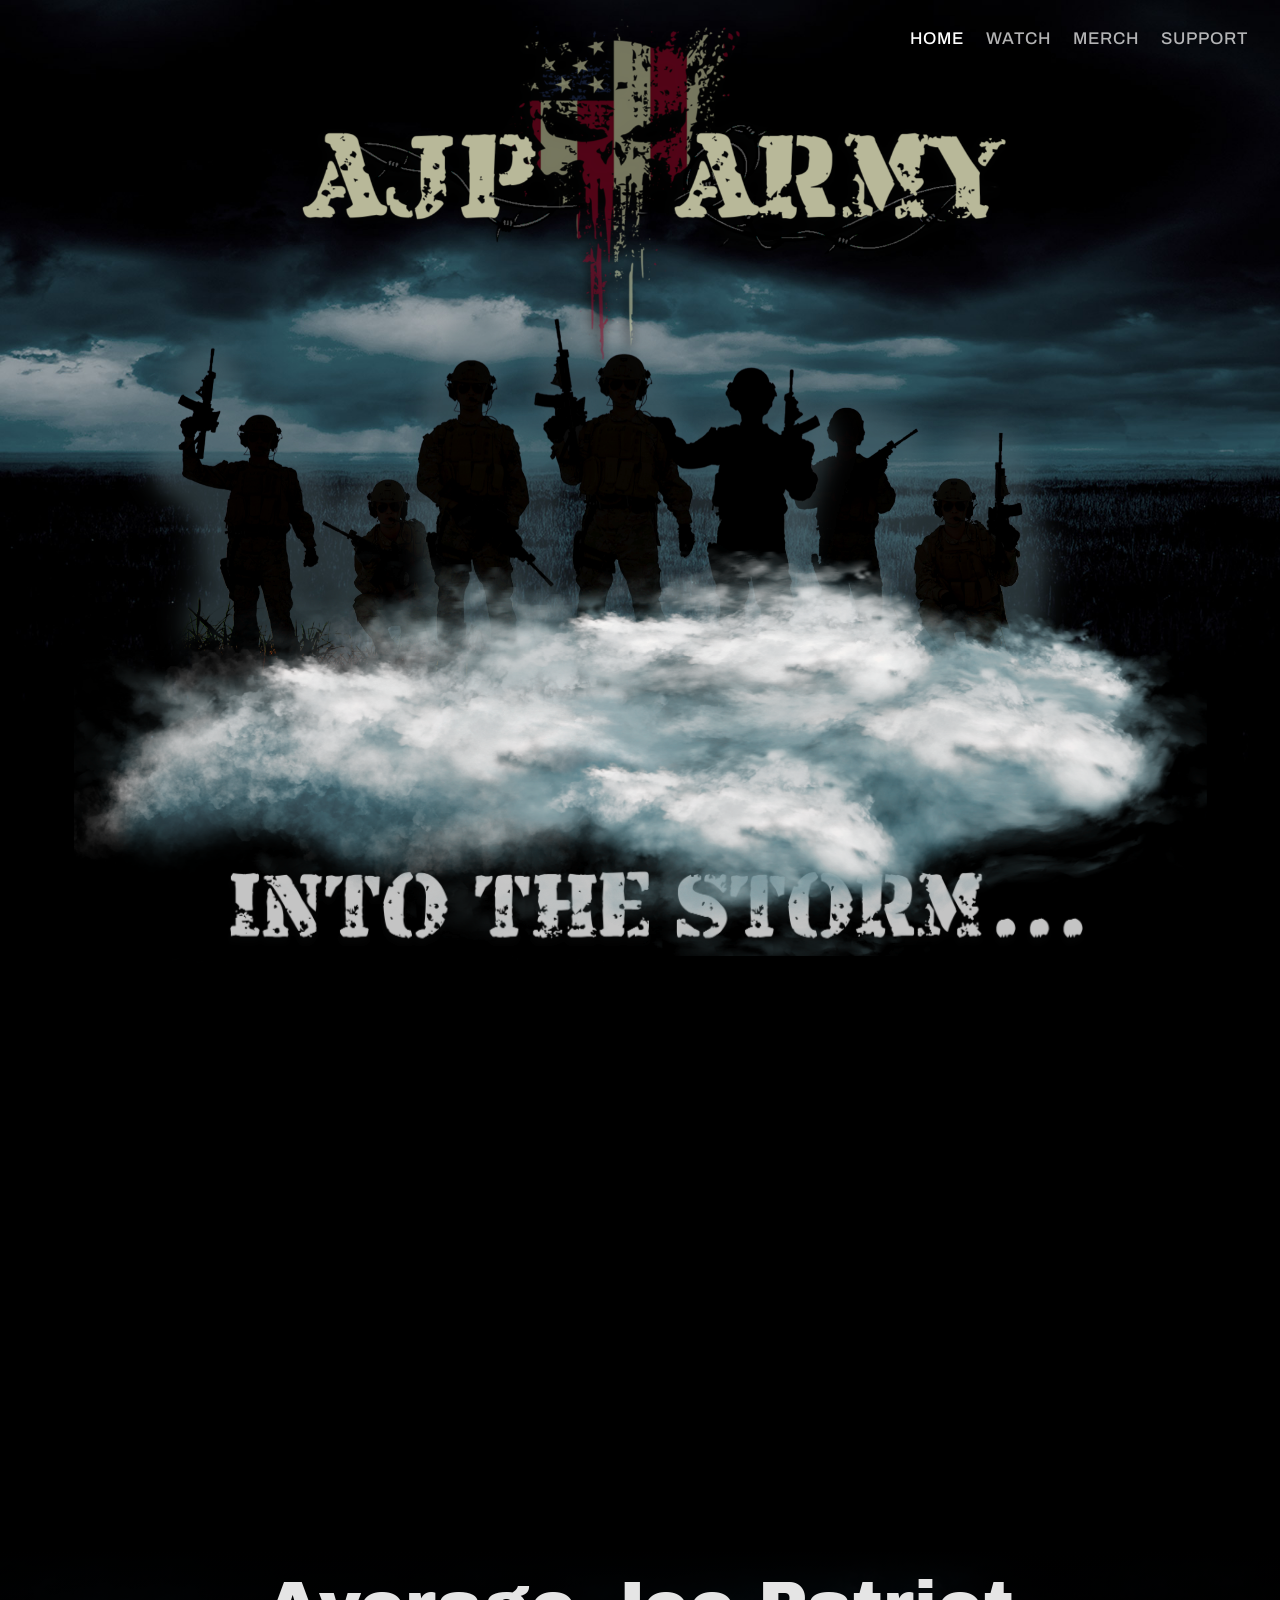
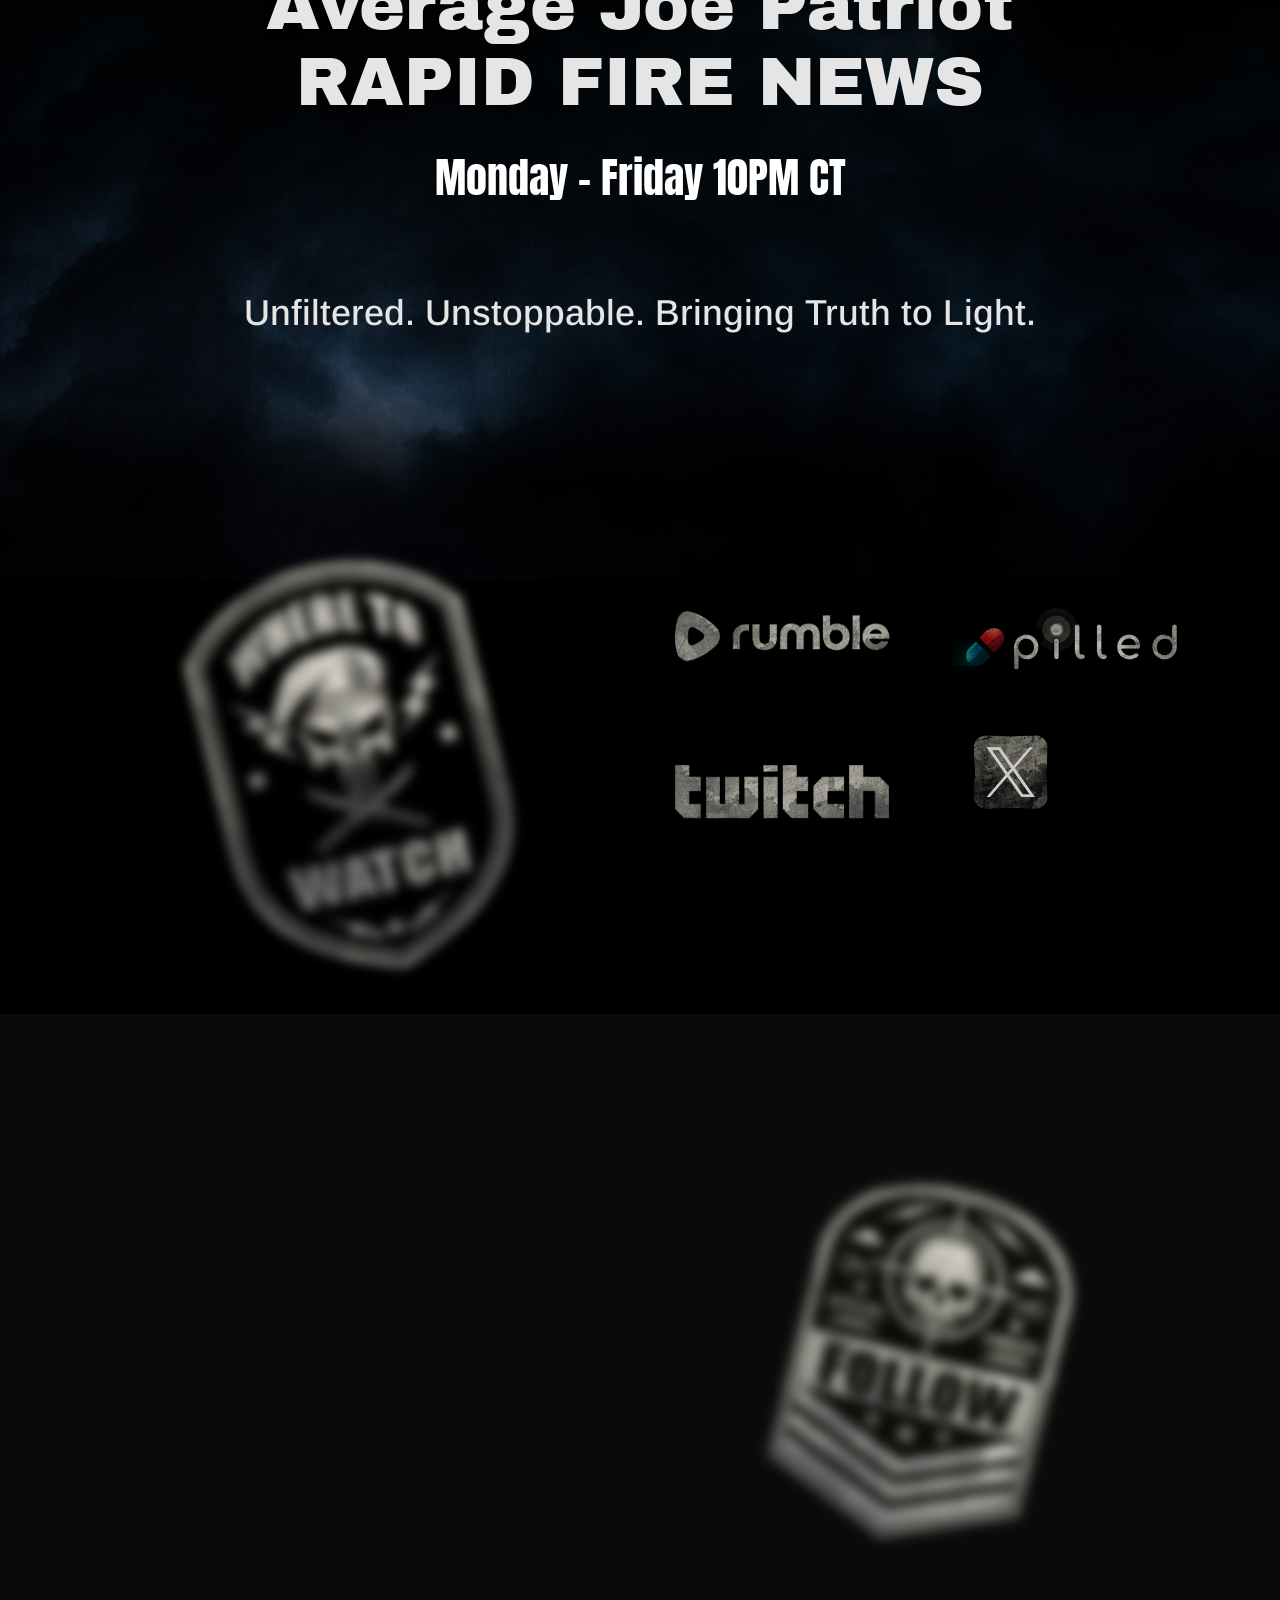
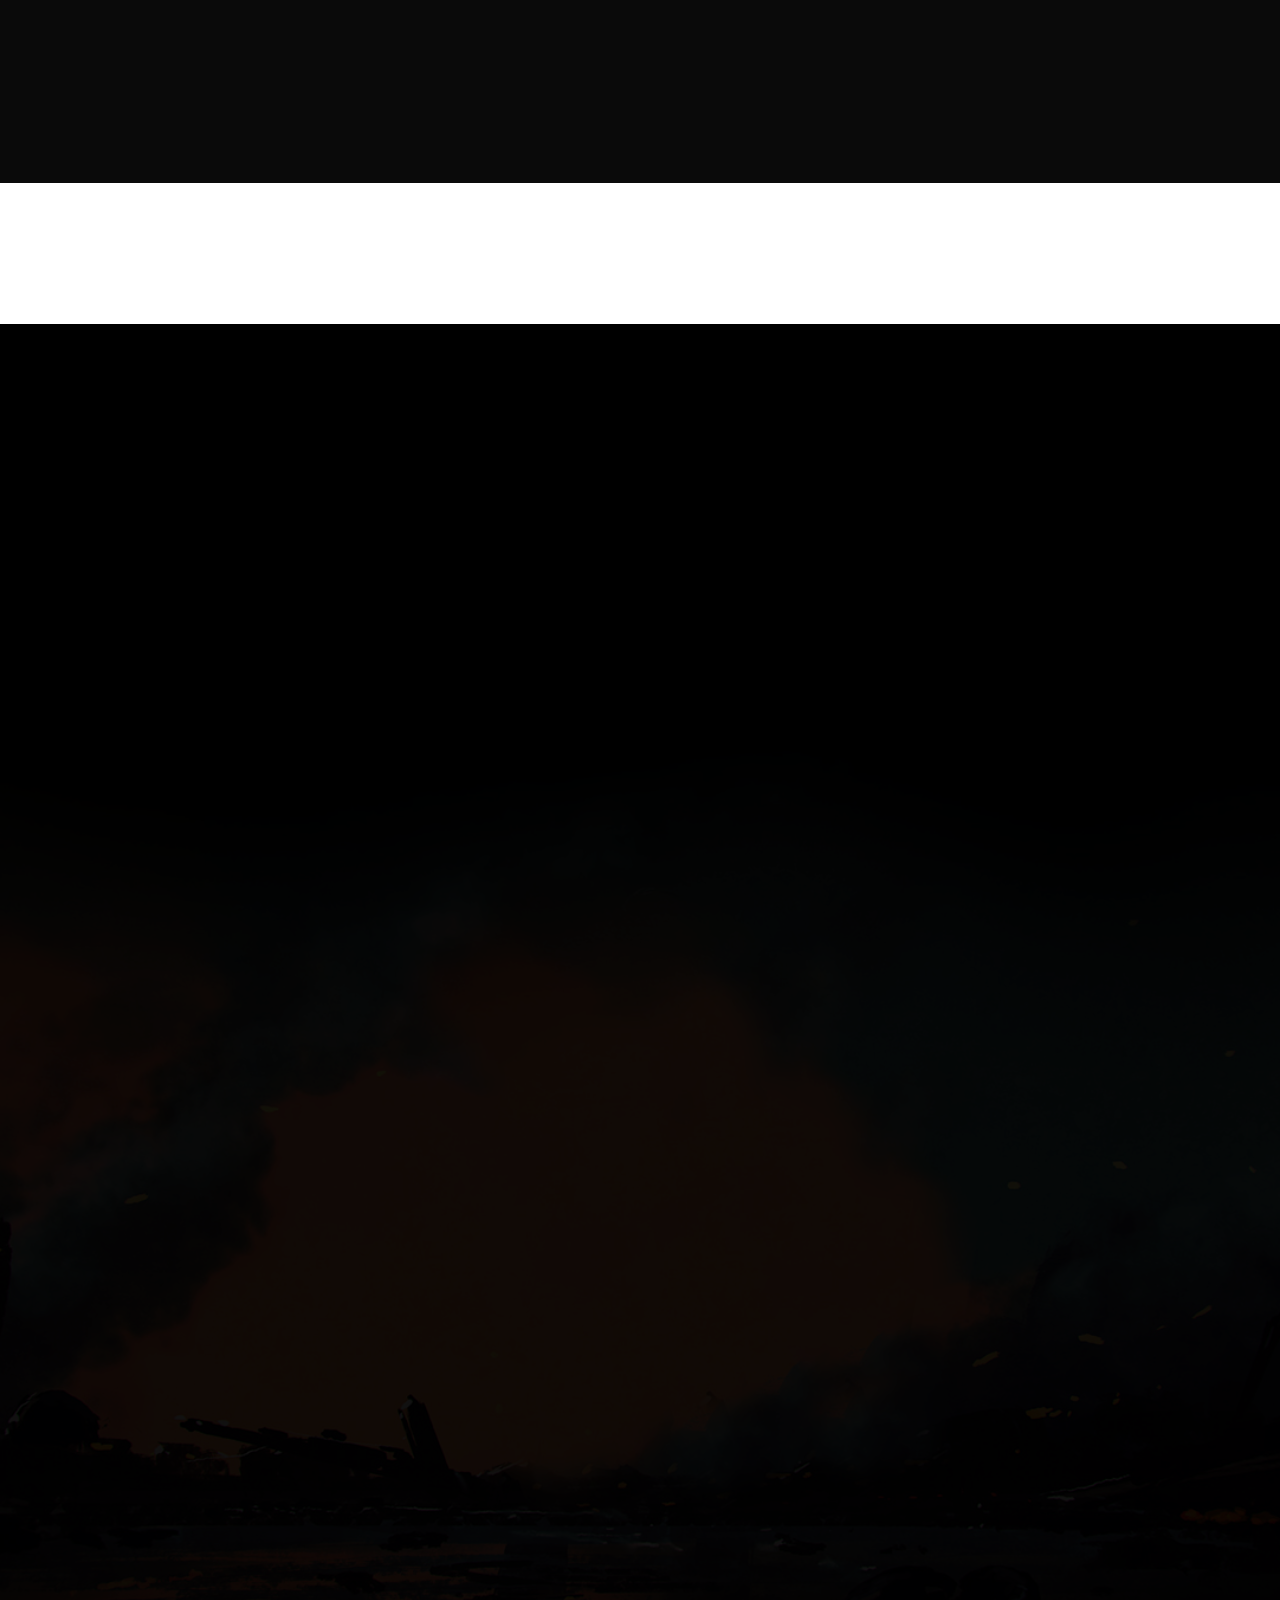
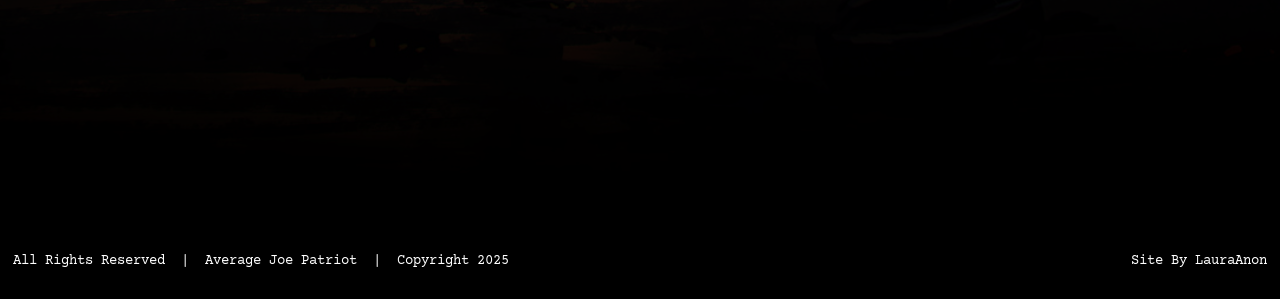
==== index.html @ b6e7ad90 "Initial Commit" ====
<!DOCTYPE html>
<html lang="en-US">
<head>
	<meta charset="UTF-8" />
<meta http-equiv="X-UA-Compatible" content="IE=edge">
	<link rel="pingback" href="https://ajparmy.com/xmlrpc.php" />

	<script type="text/javascript">
		document.documentElement.className = 'js';
	</script>

	<meta name='robots' content='index, follow, max-image-preview:large, max-snippet:-1, max-video-preview:-1' />
<script type="text/javascript">
			let jqueryParams=[],jQuery=function(r){return jqueryParams=[...jqueryParams,r],jQuery},$=function(r){return jqueryParams=[...jqueryParams,r],$};window.jQuery=jQuery,window.$=jQuery;let customHeadScripts=!1;jQuery.fn=jQuery.prototype={},$.fn=jQuery.prototype={},jQuery.noConflict=function(r){if(window.jQuery)return jQuery=window.jQuery,$=window.jQuery,customHeadScripts=!0,jQuery.noConflict},jQuery.ready=function(r){jqueryParams=[...jqueryParams,r]},$.ready=function(r){jqueryParams=[...jqueryParams,r]},jQuery.load=function(r){jqueryParams=[...jqueryParams,r]},$.load=function(r){jqueryParams=[...jqueryParams,r]},jQuery.fn.ready=function(r){jqueryParams=[...jqueryParams,r]},$.fn.ready=function(r){jqueryParams=[...jqueryParams,r]};</script>
	<!-- This site is optimized with the Yoast SEO plugin v28.2 - https://yoast.com/product/yoast-seo-wordpress/ -->
	<title>Average Joe Patriot - Rapid Fire News - AJP Army</title>
	<meta name="description" content="Average Joe PatriotRAPID FIRE NEWS Monday – Friday 10PM PT. Unfiltered. Unstoppable. Bringing Truth to Light." />
	<link rel="canonical" href="https://ajparmy.com/" />
	<meta property="og:locale" content="en_US" />
	<meta property="og:type" content="website" />
	<meta property="og:title" content="Average Joe Patriot - Rapid Fire News - AJP Army" />
	<meta property="og:description" content="Average Joe PatriotRAPID FIRE NEWS Monday – Friday 10PM PT. Unfiltered. Unstoppable. Bringing Truth to Light." />
	<meta property="og:url" content="https://ajparmy.com/" />
	<meta property="og:site_name" content="AJP Army" />
	<meta property="article:modified_time" content="2026-02-13T14:53:30+00:00" />
	<meta property="og:image" content="wp-content/uploads/2025/02/ajp-army.jpg" />
	<meta property="og:image:width" content="927" />
	<meta property="og:image:height" content="417" />
	<meta property="og:image:type" content="image/jpeg" />
	<meta name="twitter:card" content="summary_large_image" />
	<script type="application/ld+json" class="yoast-schema-graph">{"@context":"https:\/\/schema.org","@graph":[{"@type":"WebPage","@id":"https://ajparmy.com/","url":"https://ajparmy.com/","name":"Average Joe Patriot - Rapid Fire News - AJP Army","isPartOf":{"@id":"index.html#website"},"primaryImageOfPage":{"@id":"index.html#primaryimage"},"image":{"@id":"index.html#primaryimage"},"thumbnailUrl":"wp-content/uploads/2025/02/ajp-army.jpg","datePublished":"2025-02-24T04:13:11+00:00","dateModified":"2026-02-13T14:53:30+00:00","description":"Average Joe PatriotRAPID FIRE NEWS Monday – Friday 10PM PT. Unfiltered. Unstoppable. Bringing Truth to Light.","breadcrumb":{"@id":"index.html#breadcrumb"},"inLanguage":"en-US","potentialAction":[{"@type":"ReadAction","target":["https://ajparmy.com/"]}]},{"@type":"ImageObject","inLanguage":"en-US","@id":"index.html#primaryimage","url":"wp-content/uploads/2025/02/ajp-army.jpg","contentUrl":"wp-content/uploads/2025/02/ajp-army.jpg","width":927,"height":417},{"@type":"BreadcrumbList","@id":"index.html#breadcrumb","itemListElement":[{"@type":"ListItem","position":1,"name":"Home"}]},{"@type":"WebSite","@id":"index.html#website","url":"https://ajparmy.com/","name":"AJP Army","description":"Rapid Fire News","potentialAction":[{"@type":"SearchAction","target":{"@type":"EntryPoint","urlTemplate":"https://ajparmy.com/?s={search_term_string}"},"query-input":{"@type":"PropertyValueSpecification","valueRequired":true,"valueName":"search_term_string"}}],"inLanguage":"en-US"}]}</script>
	<!-- / Yoast SEO plugin. -->


<link rel='dns-prefetch' href='//fonts.googleapis.com' />
<link rel="alternate" type="application/rss+xml" title="AJP Army &raquo; Feed" href="https://ajparmy.com/feed/" />
<link rel="alternate" type="application/rss+xml" title="AJP Army &raquo; Comments Feed" href="https://ajparmy.com/comments/feed/" />
<meta content="Divi v.4.27.9" name="generator"/><style id='wp-block-library-theme-inline-css' type='text/css'>
.wp-block-audio :where(figcaption){color:#555;font-size:13px;text-align:center}.is-dark-theme .wp-block-audio :where(figcaption){color:#ffffffa6}.wp-block-audio{margin:0 0 1em}.wp-block-code{border:1px solid #ccc;border-radius:4px;font-family:Menlo,Consolas,monaco,monospace;padding:.8em 1em}.wp-block-embed :where(figcaption){color:#555;font-size:13px;text-align:center}.is-dark-theme .wp-block-embed :where(figcaption){color:#ffffffa6}.wp-block-embed{margin:0 0 1em}.blocks-gallery-caption{color:#555;font-size:13px;text-align:center}.is-dark-theme .blocks-gallery-caption{color:#ffffffa6}:root :where(.wp-block-image figcaption){color:#555;font-size:13px;text-align:center}.is-dark-theme :root :where(.wp-block-image figcaption){color:#ffffffa6}.wp-block-image{margin:0 0 1em}.wp-block-pullquote{border-bottom:4px solid;border-top:4px solid;color:currentColor;margin-bottom:1.75em}.wp-block-pullquote cite,.wp-block-pullquote footer,.wp-block-pullquote__citation{color:currentColor;font-size:.8125em;font-style:normal;text-transform:uppercase}.wp-block-quote{border-left:.25em solid;margin:0 0 1.75em;padding-left:1em}.wp-block-quote cite,.wp-block-quote footer{color:currentColor;font-size:.8125em;font-style:normal;position:relative}.wp-block-quote:where(.has-text-align-right){border-left:none;border-right:.25em solid;padding-left:0;padding-right:1em}.wp-block-quote:where(.has-text-align-center){border:none;padding-left:0}.wp-block-quote.is-large,.wp-block-quote.is-style-large,.wp-block-quote:where(.is-style-plain){border:none}.wp-block-search .wp-block-search__label{font-weight:700}.wp-block-search__button{border:1px solid #ccc;padding:.375em .625em}:where(.wp-block-group.has-background){padding:1.25em 2.375em}.wp-block-separator.has-css-opacity{opacity:.4}.wp-block-separator{border:none;border-bottom:2px solid;margin-left:auto;margin-right:auto}.wp-block-separator.has-alpha-channel-opacity{opacity:1}.wp-block-separator:not(.is-style-wide):not(.is-style-dots){width:100px}.wp-block-separator.has-background:not(.is-style-dots){border-bottom:none;height:1px}.wp-block-separator.has-background:not(.is-style-wide):not(.is-style-dots){height:2px}.wp-block-table{margin:0 0 1em}.wp-block-table td,.wp-block-table th{word-break:normal}.wp-block-table :where(figcaption){color:#555;font-size:13px;text-align:center}.is-dark-theme .wp-block-table :where(figcaption){color:#ffffffa6}.wp-block-video :where(figcaption){color:#555;font-size:13px;text-align:center}.is-dark-theme .wp-block-video :where(figcaption){color:#ffffffa6}.wp-block-video{margin:0 0 1em}:root :where(.wp-block-template-part.has-background){margin-bottom:0;margin-top:0;padding:1.25em 2.375em}
</style>
<style id='site-designer-shared-pattern-classes-inline-css' type='text/css'>
/* Dark cover/section overlay + on-dark text. */
body .wp-site-blocks .is-style-overlay-dark .wp-block-cover__background { background-color: var(--wp--preset--color--base-3); color: var(--wp--preset--color--contrast-3); }
.wp-block-cover.is-style-overlay-dark .wp-block-cover__background.has-background-dim { opacity: 0.50 !important; }
:is(.wp-block-designsetgo-section, .wp-block-designsetgo-scroll-slides).is-style-overlay-dark { --dsgo-overlay-color: var(--wp--preset--color--base-3); --dsgo-overlay-opacity: 0.50; color: var(--wp--preset--color--contrast-3); }
.dsgo-image-accordion-item.is-style-overlay-dark { --dsgo-overlay-color: var(--wp--preset--color--base-3); }
.wp-block-group.has-background.is-style-overlay-dark { box-shadow: inset 0 0 0 9999px color-mix(in srgb, var(--wp--preset--color--base-3) 50%, transparent); }
body .wp-site-blocks .is-style-overlay-dark, body .wp-site-blocks .is-style-on-dark { --dsgo-text-color: var(--wp--preset--color--contrast-3); color: var(--wp--preset--color--contrast-3) !important; }
body .wp-site-blocks .is-style-overlay-dark :is(h1,h2,h3,h4,h5,h6,p,li,blockquote,cite), body .wp-site-blocks .is-style-on-dark :is(h1,h2,h3,h4,h5,h6,p,li,blockquote,cite) { color: var(--wp--preset--color--contrast-3) !important; }

/* Solid dark section background + light text. */
.is-style-bg-dark { background-color: var(--wp--preset--color--contrast); color: var(--wp--preset--color--base); }
.is-style-bg-dark a { color: var(--wp--preset--color--base); }
</style>
<style id='global-styles-inline-css' type='text/css'>
:root{--wp--preset--aspect-ratio--square: 1;--wp--preset--aspect-ratio--4-3: 4/3;--wp--preset--aspect-ratio--3-4: 3/4;--wp--preset--aspect-ratio--3-2: 3/2;--wp--preset--aspect-ratio--2-3: 2/3;--wp--preset--aspect-ratio--16-9: 16/9;--wp--preset--aspect-ratio--9-16: 9/16;--wp--preset--color--black: #000000;--wp--preset--color--cyan-bluish-gray: #abb8c3;--wp--preset--color--white: #ffffff;--wp--preset--color--pale-pink: #f78da7;--wp--preset--color--vivid-red: #cf2e2e;--wp--preset--color--luminous-vivid-orange: #ff6900;--wp--preset--color--luminous-vivid-amber: #fcb900;--wp--preset--color--light-green-cyan: #7bdcb5;--wp--preset--color--vivid-green-cyan: #00d084;--wp--preset--color--pale-cyan-blue: #8ed1fc;--wp--preset--color--vivid-cyan-blue: #0693e3;--wp--preset--color--vivid-purple: #9b51e0;--wp--preset--gradient--vivid-cyan-blue-to-vivid-purple: linear-gradient(135deg,rgba(6,147,227,1) 0%,rgb(155,81,224) 100%);--wp--preset--gradient--light-green-cyan-to-vivid-green-cyan: linear-gradient(135deg,rgb(122,220,180) 0%,rgb(0,208,130) 100%);--wp--preset--gradient--luminous-vivid-amber-to-luminous-vivid-orange: linear-gradient(135deg,rgba(252,185,0,1) 0%,rgba(255,105,0,1) 100%);--wp--preset--gradient--luminous-vivid-orange-to-vivid-red: linear-gradient(135deg,rgba(255,105,0,1) 0%,rgb(207,46,46) 100%);--wp--preset--gradient--very-light-gray-to-cyan-bluish-gray: linear-gradient(135deg,rgb(238,238,238) 0%,rgb(169,184,195) 100%);--wp--preset--gradient--cool-to-warm-spectrum: linear-gradient(135deg,rgb(74,234,220) 0%,rgb(151,120,209) 20%,rgb(207,42,186) 40%,rgb(238,44,130) 60%,rgb(251,105,98) 80%,rgb(254,248,76) 100%);--wp--preset--gradient--blush-light-purple: linear-gradient(135deg,rgb(255,206,236) 0%,rgb(152,150,240) 100%);--wp--preset--gradient--blush-bordeaux: linear-gradient(135deg,rgb(254,205,165) 0%,rgb(254,45,45) 50%,rgb(107,0,62) 100%);--wp--preset--gradient--luminous-dusk: linear-gradient(135deg,rgb(255,203,112) 0%,rgb(199,81,192) 50%,rgb(65,88,208) 100%);--wp--preset--gradient--pale-ocean: linear-gradient(135deg,rgb(255,245,203) 0%,rgb(182,227,212) 50%,rgb(51,167,181) 100%);--wp--preset--gradient--electric-grass: linear-gradient(135deg,rgb(202,248,128) 0%,rgb(113,206,126) 100%);--wp--preset--gradient--midnight: linear-gradient(135deg,rgb(2,3,129) 0%,rgb(40,116,252) 100%);--wp--preset--font-size--small: 13px;--wp--preset--font-size--medium: 20px;--wp--preset--font-size--large: 36px;--wp--preset--font-size--x-large: 42px;--wp--preset--spacing--20: 0.44rem;--wp--preset--spacing--30: 0.67rem;--wp--preset--spacing--40: 1rem;--wp--preset--spacing--50: 1.5rem;--wp--preset--spacing--60: 2.25rem;--wp--preset--spacing--70: 3.38rem;--wp--preset--spacing--80: 5.06rem;--wp--preset--shadow--natural: 6px 6px 9px rgba(0, 0, 0, 0.2);--wp--preset--shadow--deep: 12px 12px 50px rgba(0, 0, 0, 0.4);--wp--preset--shadow--sharp: 6px 6px 0px rgba(0, 0, 0, 0.2);--wp--preset--shadow--outlined: 6px 6px 0px -3px rgba(255, 255, 255, 1), 6px 6px rgba(0, 0, 0, 1);--wp--preset--shadow--crisp: 6px 6px 0px rgba(0, 0, 0, 1);}:root { --wp--style--global--content-size: 823px;--wp--style--global--wide-size: 1080px; }:where(body) { margin: 0; }.wp-site-blocks > .alignleft { float: left; margin-right: 2em; }.wp-site-blocks > .alignright { float: right; margin-left: 2em; }.wp-site-blocks > .aligncenter { justify-content: center; margin-left: auto; margin-right: auto; }:where(.is-layout-flex){gap: 0.5em;}:where(.is-layout-grid){gap: 0.5em;}.is-layout-flow > .alignleft{float: left;margin-inline-start: 0;margin-inline-end: 2em;}.is-layout-flow > .alignright{float: right;margin-inline-start: 2em;margin-inline-end: 0;}.is-layout-flow > .aligncenter{margin-left: auto !important;margin-right: auto !important;}.is-layout-constrained > .alignleft{float: left;margin-inline-start: 0;margin-inline-end: 2em;}.is-layout-constrained > .alignright{float: right;margin-inline-start: 2em;margin-inline-end: 0;}.is-layout-constrained > .aligncenter{margin-left: auto !important;margin-right: auto !important;}.is-layout-constrained > :where(:not(.alignleft):not(.alignright):not(.alignfull)){max-width: var(--wp--style--global--content-size);margin-left: auto !important;margin-right: auto !important;}.is-layout-constrained > .alignwide{max-width: var(--wp--style--global--wide-size);}body .is-layout-flex{display: flex;}.is-layout-flex{flex-wrap: wrap;align-items: center;}.is-layout-flex > :is(*, div){margin: 0;}body .is-layout-grid{display: grid;}.is-layout-grid > :is(*, div){margin: 0;}body{padding-top: 0px;padding-right: 0px;padding-bottom: 0px;padding-left: 0px;}:root :where(.wp-element-button, .wp-block-button__link){background-color: #32373c;border-width: 0;color: #fff;font-family: inherit;font-size: inherit;line-height: inherit;padding: calc(0.667em + 2px) calc(1.333em + 2px);text-decoration: none;}.has-black-color{color: var(--wp--preset--color--black) !important;}.has-cyan-bluish-gray-color{color: var(--wp--preset--color--cyan-bluish-gray) !important;}.has-white-color{color: var(--wp--preset--color--white) !important;}.has-pale-pink-color{color: var(--wp--preset--color--pale-pink) !important;}.has-vivid-red-color{color: var(--wp--preset--color--vivid-red) !important;}.has-luminous-vivid-orange-color{color: var(--wp--preset--color--luminous-vivid-orange) !important;}.has-luminous-vivid-amber-color{color: var(--wp--preset--color--luminous-vivid-amber) !important;}.has-light-green-cyan-color{color: var(--wp--preset--color--light-green-cyan) !important;}.has-vivid-green-cyan-color{color: var(--wp--preset--color--vivid-green-cyan) !important;}.has-pale-cyan-blue-color{color: var(--wp--preset--color--pale-cyan-blue) !important;}.has-vivid-cyan-blue-color{color: var(--wp--preset--color--vivid-cyan-blue) !important;}.has-vivid-purple-color{color: var(--wp--preset--color--vivid-purple) !important;}.has-black-background-color{background-color: var(--wp--preset--color--black) !important;}.has-cyan-bluish-gray-background-color{background-color: var(--wp--preset--color--cyan-bluish-gray) !important;}.has-white-background-color{background-color: var(--wp--preset--color--white) !important;}.has-pale-pink-background-color{background-color: var(--wp--preset--color--pale-pink) !important;}.has-vivid-red-background-color{background-color: var(--wp--preset--color--vivid-red) !important;}.has-luminous-vivid-orange-background-color{background-color: var(--wp--preset--color--luminous-vivid-orange) !important;}.has-luminous-vivid-amber-background-color{background-color: var(--wp--preset--color--luminous-vivid-amber) !important;}.has-light-green-cyan-background-color{background-color: var(--wp--preset--color--light-green-cyan) !important;}.has-vivid-green-cyan-background-color{background-color: var(--wp--preset--color--vivid-green-cyan) !important;}.has-pale-cyan-blue-background-color{background-color: var(--wp--preset--color--pale-cyan-blue) !important;}.has-vivid-cyan-blue-background-color{background-color: var(--wp--preset--color--vivid-cyan-blue) !important;}.has-vivid-purple-background-color{background-color: var(--wp--preset--color--vivid-purple) !important;}.has-black-border-color{border-color: var(--wp--preset--color--black) !important;}.has-cyan-bluish-gray-border-color{border-color: var(--wp--preset--color--cyan-bluish-gray) !important;}.has-white-border-color{border-color: var(--wp--preset--color--white) !important;}.has-pale-pink-border-color{border-color: var(--wp--preset--color--pale-pink) !important;}.has-vivid-red-border-color{border-color: var(--wp--preset--color--vivid-red) !important;}.has-luminous-vivid-orange-border-color{border-color: var(--wp--preset--color--luminous-vivid-orange) !important;}.has-luminous-vivid-amber-border-color{border-color: var(--wp--preset--color--luminous-vivid-amber) !important;}.has-light-green-cyan-border-color{border-color: var(--wp--preset--color--light-green-cyan) !important;}.has-vivid-green-cyan-border-color{border-color: var(--wp--preset--color--vivid-green-cyan) !important;}.has-pale-cyan-blue-border-color{border-color: var(--wp--preset--color--pale-cyan-blue) !important;}.has-vivid-cyan-blue-border-color{border-color: var(--wp--preset--color--vivid-cyan-blue) !important;}.has-vivid-purple-border-color{border-color: var(--wp--preset--color--vivid-purple) !important;}.has-vivid-cyan-blue-to-vivid-purple-gradient-background{background: var(--wp--preset--gradient--vivid-cyan-blue-to-vivid-purple) !important;}.has-light-green-cyan-to-vivid-green-cyan-gradient-background{background: var(--wp--preset--gradient--light-green-cyan-to-vivid-green-cyan) !important;}.has-luminous-vivid-amber-to-luminous-vivid-orange-gradient-background{background: var(--wp--preset--gradient--luminous-vivid-amber-to-luminous-vivid-orange) !important;}.has-luminous-vivid-orange-to-vivid-red-gradient-background{background: var(--wp--preset--gradient--luminous-vivid-orange-to-vivid-red) !important;}.has-very-light-gray-to-cyan-bluish-gray-gradient-background{background: var(--wp--preset--gradient--very-light-gray-to-cyan-bluish-gray) !important;}.has-cool-to-warm-spectrum-gradient-background{background: var(--wp--preset--gradient--cool-to-warm-spectrum) !important;}.has-blush-light-purple-gradient-background{background: var(--wp--preset--gradient--blush-light-purple) !important;}.has-blush-bordeaux-gradient-background{background: var(--wp--preset--gradient--blush-bordeaux) !important;}.has-luminous-dusk-gradient-background{background: var(--wp--preset--gradient--luminous-dusk) !important;}.has-pale-ocean-gradient-background{background: var(--wp--preset--gradient--pale-ocean) !important;}.has-electric-grass-gradient-background{background: var(--wp--preset--gradient--electric-grass) !important;}.has-midnight-gradient-background{background: var(--wp--preset--gradient--midnight) !important;}.has-small-font-size{font-size: var(--wp--preset--font-size--small) !important;}.has-medium-font-size{font-size: var(--wp--preset--font-size--medium) !important;}.has-large-font-size{font-size: var(--wp--preset--font-size--large) !important;}.has-x-large-font-size{font-size: var(--wp--preset--font-size--x-large) !important;}
:where(.wp-block-post-template.is-layout-flex){gap: 1.25em;}:where(.wp-block-post-template.is-layout-grid){gap: 1.25em;}
:where(.wp-block-columns.is-layout-flex){gap: 2em;}:where(.wp-block-columns.is-layout-grid){gap: 2em;}
:root :where(.wp-block-pullquote){font-size: 1.5em;line-height: 1.6;}
</style>
<link rel='stylesheet' id='sr7css-css' href='wp-content/plugins/revslider/public/css/sr7.css' type='text/css' media='all' />
<link rel='stylesheet' id='wp-components-css' href='wp-includes/css/dist/components/style.min.css' type='text/css' media='all' />
<link rel='stylesheet' id='godaddy-styles-css' href='wp-content/mu-plugins/vendor/wpex/godaddy-launch/includes/Dependencies/GoDaddy/Styles/build/latest.css' type='text/css' media='all' />
<link rel='stylesheet' id='et-divi-open-sans-css' href='_assets/fonts.googleapis.com/8c3ca5ea44d4d651.css#038;subset=latin,latin-ext&#038;display=swap' type='text/css' media='all' />
<style id='divi-style-inline-inline-css' type='text/css'>
/*!
Theme Name: Divi
Theme URI: http://www.elegantthemes.com/gallery/divi/
Version: 4.27.9
Description: Smart. Flexible. Beautiful. Divi is the most powerful theme in our collection.
Author: Elegant Themes
Author URI: http://www.elegantthemes.com
License: GNU General Public License v2
License URI: http://www.gnu.org/licenses/gpl-2.0.html
*/
a,abbr,acronym,address,applet,b,big,blockquote,body,center,cite,code,dd,del,dfn,div,dl,dt,em,fieldset,font,form,h1,h2,h3,h4,h5,h6,html,i,iframe,img,ins,kbd,label,legend,li,object,ol,p,pre,q,s,samp,small,span,strike,strong,sub,sup,tt,u,ul,var{margin:0;padding:0;border:0;outline:0;font-size:100%;-ms-text-size-adjust:100%;-webkit-text-size-adjust:100%;vertical-align:baseline;background:transparent}body{line-height:1}ol,ul{list-style:none}blockquote,q{quotes:none}blockquote:after,blockquote:before,q:after,q:before{content:"";content:none}blockquote{margin:20px 0 30px;border-left:5px solid;padding-left:20px}:focus{outline:0}del{text-decoration:line-through}pre{overflow:auto;padding:10px}figure{margin:0}table{border-collapse:collapse;border-spacing:0}article,aside,footer,header,hgroup,nav,section{display:block}body{font-family:Open Sans,Arial,sans-serif;font-size:14px;color:#666;background-color:#fff;line-height:1.7em;font-weight:500;-webkit-font-smoothing:antialiased;-moz-osx-font-smoothing:grayscale}body.page-template-page-template-blank-php #page-container{padding-top:0!important}body.et_cover_background{background-size:cover!important;background-position:top!important;background-repeat:no-repeat!important;background-attachment:fixed}a{color:#2ea3f2}a,a:hover{text-decoration:none}p{padding-bottom:1em}p:not(.has-background):last-of-type{padding-bottom:0}p.et_normal_padding{padding-bottom:1em}strong{font-weight:700}cite,em,i{font-style:italic}code,pre{font-family:Courier New,monospace;margin-bottom:10px}ins{text-decoration:none}sub,sup{height:0;line-height:1;position:relative;vertical-align:baseline}sup{bottom:.8em}sub{top:.3em}dl{margin:0 0 1.5em}dl dt{font-weight:700}dd{margin-left:1.5em}blockquote p{padding-bottom:0}embed,iframe,object,video{max-width:100%}h1,h2,h3,h4,h5,h6{color:#333;padding-bottom:10px;line-height:1em;font-weight:500}h1 a,h2 a,h3 a,h4 a,h5 a,h6 a{color:inherit}h1{font-size:30px}h2{font-size:26px}h3{font-size:22px}h4{font-size:18px}h5{font-size:16px}h6{font-size:14px}input{-webkit-appearance:none}input[type=checkbox]{-webkit-appearance:checkbox}input[type=radio]{-webkit-appearance:radio}input.text,input.title,input[type=email],input[type=password],input[type=tel],input[type=text],select,textarea{background-color:#fff;border:1px solid #bbb;padding:2px;color:#4e4e4e}input.text:focus,input.title:focus,input[type=text]:focus,select:focus,textarea:focus{border-color:#2d3940;color:#3e3e3e}input.text,input.title,input[type=text],select,textarea{margin:0}textarea{padding:4px}button,input,select,textarea{font-family:inherit}img{max-width:100%;height:auto}.clear{clear:both}br.clear{margin:0;padding:0}.pagination{clear:both}#et_search_icon:hover,.et-social-icon a:hover,.et_password_protected_form .et_submit_button,.form-submit .et_pb_buttontton.alt.disabled,.nav-single a,.posted_in a{color:#2ea3f2}.et-search-form,blockquote{border-color:#2ea3f2}#main-content{background-color:#fff}.container{width:80%;max-width:1080px;margin:auto;position:relative}body:not(.et-tb) #main-content .container,body:not(.et-tb-has-header) #main-content .container{padding-top:58px}.et_full_width_page #main-content .container:before{display:none}.main_title{margin-bottom:20px}.et_password_protected_form .et_submit_button:hover,.form-submit .et_pb_button:hover{background:rgba(0,0,0,.05)}.et_button_icon_visible .et_pb_button{padding-right:2em;padding-left:.7em}.et_button_icon_visible .et_pb_button:after{opacity:1;margin-left:0}.et_button_left .et_pb_button:hover:after{left:.15em}.et_button_left .et_pb_button:after{margin-left:0;left:1em}.et_button_icon_visible.et_button_left .et_pb_button,.et_button_left .et_pb_button:hover,.et_button_left .et_pb_module .et_pb_button:hover{padding-left:2em;padding-right:.7em}.et_button_icon_visible.et_button_left .et_pb_button:after,.et_button_left .et_pb_button:hover:after{left:.15em}.et_password_protected_form .et_submit_button:hover,.form-submit .et_pb_button:hover{padding:.3em 1em}.et_button_no_icon .et_pb_button:after{display:none}.et_button_no_icon.et_button_icon_visible.et_button_left .et_pb_button,.et_button_no_icon.et_button_left .et_pb_button:hover,.et_button_no_icon .et_pb_button,.et_button_no_icon .et_pb_button:hover{padding:.3em 1em!important}.et_button_custom_icon .et_pb_button:after{line-height:1.7em}.et_button_custom_icon.et_button_icon_visible .et_pb_button:after,.et_button_custom_icon .et_pb_button:hover:after{margin-left:.3em}#left-area .post_format-post-format-gallery .wp-block-gallery:first-of-type{padding:0;margin-bottom:-16px}.entry-content table:not(.variations){border:1px solid #eee;margin:0 0 15px;text-align:left;width:100%}.entry-content thead th,.entry-content tr th{color:#555;font-weight:700;padding:9px 24px}.entry-content tr td{border-top:1px solid #eee;padding:6px 24px}#left-area ul,.entry-content ul,.et-l--body ul,.et-l--footer ul,.et-l--header ul{list-style-type:disc;padding:0 0 23px 1em;line-height:26px}#left-area ol,.entry-content ol,.et-l--body ol,.et-l--footer ol,.et-l--header ol{list-style-type:decimal;list-style-position:inside;padding:0 0 23px;line-height:26px}#left-area ul li ul,.entry-content ul li ol{padding:2px 0 2px 20px}#left-area ol li ul,.entry-content ol li ol,.et-l--body ol li ol,.et-l--footer ol li ol,.et-l--header ol li ol{padding:2px 0 2px 35px}#left-area ul.wp-block-gallery{display:-webkit-box;display:-ms-flexbox;display:flex;-ms-flex-wrap:wrap;flex-wrap:wrap;list-style-type:none;padding:0}#left-area ul.products{padding:0!important;line-height:1.7!important;list-style:none!important}.gallery-item a{display:block}.gallery-caption,.gallery-item a{width:90%}#wpadminbar{z-index:100001}#left-area .post-meta{font-size:14px;padding-bottom:15px}#left-area .post-meta a{text-decoration:none;color:#666}#left-area .et_featured_image{padding-bottom:7px}.single .post{padding-bottom:25px}body.single .et_audio_content{margin-bottom:-6px}.nav-single a{text-decoration:none;color:#2ea3f2;font-size:14px;font-weight:400}.nav-previous{float:left}.nav-next{float:right}.et_password_protected_form p input{background-color:#eee;border:none!important;width:100%!important;border-radius:0!important;font-size:14px;color:#999!important;padding:16px!important;-webkit-box-sizing:border-box;box-sizing:border-box}.et_password_protected_form label{display:none}.et_password_protected_form .et_submit_button{font-family:inherit;display:block;float:right;margin:8px auto 0;cursor:pointer}.post-password-required p.nocomments.container{max-width:100%}.post-password-required p.nocomments.container:before{display:none}.aligncenter,div.post .new-post .aligncenter{display:block;margin-left:auto;margin-right:auto}.wp-caption{border:1px solid #ddd;text-align:center;background-color:#f3f3f3;margin-bottom:10px;max-width:96%;padding:8px}.wp-caption.alignleft{margin:0 30px 20px 0}.wp-caption.alignright{margin:0 0 20px 30px}.wp-caption img{margin:0;padding:0;border:0}.wp-caption p.wp-caption-text{font-size:12px;padding:0 4px 5px;margin:0}.alignright{float:right}.alignleft{float:left}img.alignleft{display:inline;float:left;margin-right:15px}img.alignright{display:inline;float:right;margin-left:15px}.page.et_pb_pagebuilder_layout #main-content{background-color:transparent}body #main-content .et_builder_inner_content>h1,body #main-content .et_builder_inner_content>h2,body #main-content .et_builder_inner_content>h3,body #main-content .et_builder_inner_content>h4,body #main-content .et_builder_inner_content>h5,body #main-content .et_builder_inner_content>h6{line-height:1.4em}body #main-content .et_builder_inner_content>p{line-height:1.7em}.wp-block-pullquote{margin:20px 0 30px}.wp-block-pullquote.has-background blockquote{border-left:none}.wp-block-group.has-background{padding:1.5em 1.5em .5em}@media (min-width:981px){#left-area{width:79.125%;padding-bottom:23px}#main-content .container:before{content:"";position:absolute;top:0;height:100%;width:1px;background-color:#e2e2e2}.et_full_width_page #left-area,.et_no_sidebar #left-area{float:none;width:100%!important}.et_full_width_page #left-area{padding-bottom:0}.et_no_sidebar #main-content .container:before{display:none}}@media (max-width:980px){#page-container{padding-top:80px}.et-tb #page-container,.et-tb-has-header #page-container{padding-top:0!important}#left-area,#sidebar{width:100%!important}#main-content .container:before{display:none!important}.et_full_width_page .et_gallery_item:nth-child(4n+1){clear:none}}@media print{#page-container{padding-top:0!important}}#wp-admin-bar-et-use-visual-builder a:before{font-family:ETmodules!important;content:"\e625";font-size:30px!important;width:28px;margin-top:-3px;color:#974df3!important}#wp-admin-bar-et-use-visual-builder:hover a:before{color:#fff!important}#wp-admin-bar-et-use-visual-builder:hover a,#wp-admin-bar-et-use-visual-builder a:hover{transition:background-color .5s ease;-webkit-transition:background-color .5s ease;-moz-transition:background-color .5s ease;background-color:#7e3bd0!important;color:#fff!important}* html .clearfix,:first-child+html .clearfix{zoom:1}.iphone .et_pb_section_video_bg video::-webkit-media-controls-start-playback-button{display:none!important;-webkit-appearance:none}.et_mobile_device .et_pb_section_parallax .et_pb_parallax_css{background-attachment:scroll}.et-social-facebook a.icon:before{content:"\e093"}.et-social-twitter a.icon:before{content:"\e094"}.et-social-google-plus a.icon:before{content:"\e096"}.et-social-instagram a.icon:before{content:"\e09a"}.et-social-rss a.icon:before{content:"\e09e"}.ai1ec-single-event:after{content:" ";display:table;clear:both}.evcal_event_details .evcal_evdata_cell .eventon_details_shading_bot.eventon_details_shading_bot{z-index:3}.wp-block-divi-layout{margin-bottom:1em}*{-webkit-box-sizing:border-box;box-sizing:border-box}#et-info-email:before,#et-info-phone:before,#et_search_icon:before,.comment-reply-link:after,.et-cart-info span:before,.et-pb-arrow-next:before,.et-pb-arrow-prev:before,.et-social-icon a:before,.et_audio_container .mejs-playpause-button button:before,.et_audio_container .mejs-volume-button button:before,.et_overlay:before,.et_password_protected_form .et_submit_button:after,.et_pb_button:after,.et_pb_contact_reset:after,.et_pb_contact_submit:after,.et_pb_font_icon:before,.et_pb_newsletter_button:after,.et_pb_pricing_table_button:after,.et_pb_promo_button:after,.et_pb_testimonial:before,.et_pb_toggle_title:before,.form-submit .et_pb_button:after,.mobile_menu_bar:before,a.et_pb_more_button:after{font-family:ETmodules!important;speak:none;font-style:normal;font-weight:400;-webkit-font-feature-settings:normal;font-feature-settings:normal;font-variant:normal;text-transform:none;line-height:1;-webkit-font-smoothing:antialiased;-moz-osx-font-smoothing:grayscale;text-shadow:0 0;direction:ltr}.et-pb-icon,.et_pb_custom_button_icon.et_pb_button:after,.et_pb_login .et_pb_custom_button_icon.et_pb_button:after,.et_pb_woo_custom_button_icon .button.et_pb_custom_button_icon.et_pb_button:after,.et_pb_woo_custom_button_icon .button.et_pb_custom_button_icon.et_pb_button:hover:after{content:attr(data-icon)}.et-pb-icon{font-family:ETmodules;speak:none;font-weight:400;-webkit-font-feature-settings:normal;font-feature-settings:normal;font-variant:normal;text-transform:none;line-height:1;-webkit-font-smoothing:antialiased;font-size:96px;font-style:normal;display:inline-block;-webkit-box-sizing:border-box;box-sizing:border-box;direction:ltr}#et-ajax-saving{display:none;-webkit-transition:background .3s,-webkit-box-shadow .3s;transition:background .3s,-webkit-box-shadow .3s;transition:background .3s,box-shadow .3s;transition:background .3s,box-shadow .3s,-webkit-box-shadow .3s;-webkit-box-shadow:rgba(0,139,219,.247059) 0 0 60px;box-shadow:0 0 60px rgba(0,139,219,.247059);position:fixed;top:50%;left:50%;width:50px;height:50px;background:#fff;border-radius:50px;margin:-25px 0 0 -25px;z-index:999999;text-align:center}#et-ajax-saving img{margin:9px}.et-safe-mode-indicator,.et-safe-mode-indicator:focus,.et-safe-mode-indicator:hover{-webkit-box-shadow:0 5px 10px rgba(41,196,169,.15);box-shadow:0 5px 10px rgba(41,196,169,.15);background:#29c4a9;color:#fff;font-size:14px;font-weight:600;padding:12px;line-height:16px;border-radius:3px;position:fixed;bottom:30px;right:30px;z-index:999999;text-decoration:none;font-family:Open Sans,sans-serif;-webkit-font-smoothing:antialiased;-moz-osx-font-smoothing:grayscale}.et_pb_button{font-size:20px;font-weight:500;padding:.3em 1em;line-height:1.7em!important;background-color:transparent;background-size:cover;background-position:50%;background-repeat:no-repeat;border:2px solid;border-radius:3px;-webkit-transition-duration:.2s;transition-duration:.2s;-webkit-transition-property:all!important;transition-property:all!important}.et_pb_button,.et_pb_button_inner{position:relative}.et_pb_button:hover,.et_pb_module .et_pb_button:hover{border:2px solid transparent;padding:.3em 2em .3em .7em}.et_pb_button:hover{background-color:hsla(0,0%,100%,.2)}.et_pb_bg_layout_light.et_pb_button:hover,.et_pb_bg_layout_light .et_pb_button:hover{background-color:rgba(0,0,0,.05)}.et_pb_button:after,.et_pb_button:before{font-size:32px;line-height:1em;content:"\35";opacity:0;position:absolute;margin-left:-1em;-webkit-transition:all .2s;transition:all .2s;text-transform:none;-webkit-font-feature-settings:"kern" off;font-feature-settings:"kern" off;font-variant:none;font-style:normal;font-weight:400;text-shadow:none}.et_pb_button.et_hover_enabled:hover:after,.et_pb_button.et_pb_hovered:hover:after{-webkit-transition:none!important;transition:none!important}.et_pb_button:before{display:none}.et_pb_button:hover:after{opacity:1;margin-left:0}.et_pb_column_1_3 h1,.et_pb_column_1_4 h1,.et_pb_column_1_5 h1,.et_pb_column_1_6 h1,.et_pb_column_2_5 h1{font-size:26px}.et_pb_column_1_3 h2,.et_pb_column_1_4 h2,.et_pb_column_1_5 h2,.et_pb_column_1_6 h2,.et_pb_column_2_5 h2{font-size:23px}.et_pb_column_1_3 h3,.et_pb_column_1_4 h3,.et_pb_column_1_5 h3,.et_pb_column_1_6 h3,.et_pb_column_2_5 h3{font-size:20px}.et_pb_column_1_3 h4,.et_pb_column_1_4 h4,.et_pb_column_1_5 h4,.et_pb_column_1_6 h4,.et_pb_column_2_5 h4{font-size:18px}.et_pb_column_1_3 h5,.et_pb_column_1_4 h5,.et_pb_column_1_5 h5,.et_pb_column_1_6 h5,.et_pb_column_2_5 h5{font-size:16px}.et_pb_column_1_3 h6,.et_pb_column_1_4 h6,.et_pb_column_1_5 h6,.et_pb_column_1_6 h6,.et_pb_column_2_5 h6{font-size:15px}.et_pb_bg_layout_dark,.et_pb_bg_layout_dark h1,.et_pb_bg_layout_dark h2,.et_pb_bg_layout_dark h3,.et_pb_bg_layout_dark h4,.et_pb_bg_layout_dark h5,.et_pb_bg_layout_dark h6{color:#fff!important}.et_pb_module.et_pb_text_align_left{text-align:left}.et_pb_module.et_pb_text_align_center{text-align:center}.et_pb_module.et_pb_text_align_right{text-align:right}.et_pb_module.et_pb_text_align_justified{text-align:justify}.clearfix:after{visibility:hidden;display:block;font-size:0;content:" ";clear:both;height:0}.et_pb_bg_layout_light .et_pb_more_button{color:#2ea3f2}.et_builder_inner_content{position:relative;z-index:1}header .et_builder_inner_content{z-index:2}.et_pb_css_mix_blend_mode_passthrough{mix-blend-mode:unset!important}.et_pb_image_container{margin:-20px -20px 29px}.et_pb_module_inner{position:relative}.et_hover_enabled_preview{z-index:2}.et_hover_enabled:hover{position:relative;z-index:2}.et_pb_all_tabs,.et_pb_module,.et_pb_posts_nav a,.et_pb_tab,.et_pb_with_background{position:relative;background-size:cover;background-position:50%;background-repeat:no-repeat}.et_pb_background_mask,.et_pb_background_pattern{bottom:0;left:0;position:absolute;right:0;top:0}.et_pb_background_mask{background-size:calc(100% + 2px) calc(100% + 2px);background-repeat:no-repeat;background-position:50%;overflow:hidden}.et_pb_background_pattern{background-position:0 0;background-repeat:repeat}.et_pb_with_border{position:relative;border:0 solid #333}.post-password-required .et_pb_row{padding:0;width:100%}.post-password-required .et_password_protected_form{min-height:0}body.et_pb_pagebuilder_layout.et_pb_show_title .post-password-required .et_password_protected_form h1,body:not(.et_pb_pagebuilder_layout) .post-password-required .et_password_protected_form h1{display:none}.et_pb_no_bg{padding:0!important}.et_overlay.et_pb_inline_icon:before,.et_pb_inline_icon:before{content:attr(data-icon)}.et_pb_more_button{color:inherit;text-shadow:none;text-decoration:none;display:inline-block;margin-top:20px}.et_parallax_bg_wrap{overflow:hidden;position:absolute;top:0;right:0;bottom:0;left:0}.et_parallax_bg{background-repeat:no-repeat;background-position:top;background-size:cover;position:absolute;bottom:0;left:0;width:100%;height:100%;display:block}.et_parallax_bg.et_parallax_bg__hover,.et_parallax_bg.et_parallax_bg_phone,.et_parallax_bg.et_parallax_bg_tablet,.et_parallax_gradient.et_parallax_gradient__hover,.et_parallax_gradient.et_parallax_gradient_phone,.et_parallax_gradient.et_parallax_gradient_tablet,.et_pb_section_parallax_hover:hover .et_parallax_bg:not(.et_parallax_bg__hover),.et_pb_section_parallax_hover:hover .et_parallax_gradient:not(.et_parallax_gradient__hover){display:none}.et_pb_section_parallax_hover:hover .et_parallax_bg.et_parallax_bg__hover,.et_pb_section_parallax_hover:hover .et_parallax_gradient.et_parallax_gradient__hover{display:block}.et_parallax_gradient{bottom:0;display:block;left:0;position:absolute;right:0;top:0}.et_pb_module.et_pb_section_parallax,.et_pb_posts_nav a.et_pb_section_parallax,.et_pb_tab.et_pb_section_parallax{position:relative}.et_pb_section_parallax .et_pb_parallax_css,.et_pb_slides .et_parallax_bg.et_pb_parallax_css{background-attachment:fixed}body.et-bfb .et_pb_section_parallax .et_pb_parallax_css,body.et-bfb .et_pb_slides .et_parallax_bg.et_pb_parallax_css{background-attachment:scroll;bottom:auto}.et_pb_section_parallax.et_pb_column .et_pb_module,.et_pb_section_parallax.et_pb_row .et_pb_column,.et_pb_section_parallax.et_pb_row .et_pb_module{z-index:9;position:relative}.et_pb_more_button:hover:after{opacity:1;margin-left:0}.et_pb_preload .et_pb_section_video_bg,.et_pb_preload>div{visibility:hidden}.et_pb_preload,.et_pb_section.et_pb_section_video.et_pb_preload{position:relative;background:#464646!important}.et_pb_preload:before{content:"";position:absolute;top:50%;left:50%;background:url(wp-content/themes/Divi/includes/builder/styles/images/preloader.gif) no-repeat;border-radius:32px;width:32px;height:32px;margin:-16px 0 0 -16px}.box-shadow-overlay{position:absolute;top:0;left:0;width:100%;height:100%;z-index:10;pointer-events:none}.et_pb_section>.box-shadow-overlay~.et_pb_row{z-index:11}body.safari .section_has_divider{will-change:transform}.et_pb_row>.box-shadow-overlay{z-index:8}.has-box-shadow-overlay{position:relative}.et_clickable{cursor:pointer}.screen-reader-text{border:0;clip:rect(1px,1px,1px,1px);-webkit-clip-path:inset(50%);clip-path:inset(50%);height:1px;margin:-1px;overflow:hidden;padding:0;position:absolute!important;width:1px;word-wrap:normal!important}.et_multi_view_hidden,.et_multi_view_hidden_image{display:none!important}@keyframes multi-view-image-fade{0%{opacity:0}10%{opacity:.1}20%{opacity:.2}30%{opacity:.3}40%{opacity:.4}50%{opacity:.5}60%{opacity:.6}70%{opacity:.7}80%{opacity:.8}90%{opacity:.9}to{opacity:1}}.et_multi_view_image__loading{visibility:hidden}.et_multi_view_image__loaded{-webkit-animation:multi-view-image-fade .5s;animation:multi-view-image-fade .5s}#et-pb-motion-effects-offset-tracker{visibility:hidden!important;opacity:0;position:absolute;top:0;left:0}.et-pb-before-scroll-animation{opacity:0}header.et-l.et-l--header:after{clear:both;display:block;content:""}.et_pb_module{-webkit-animation-timing-function:linear;animation-timing-function:linear;-webkit-animation-duration:.2s;animation-duration:.2s}@-webkit-keyframes fadeBottom{0%{opacity:0;-webkit-transform:translateY(10%);transform:translateY(10%)}to{opacity:1;-webkit-transform:translateY(0);transform:translateY(0)}}@keyframes fadeBottom{0%{opacity:0;-webkit-transform:translateY(10%);transform:translateY(10%)}to{opacity:1;-webkit-transform:translateY(0);transform:translateY(0)}}@-webkit-keyframes fadeLeft{0%{opacity:0;-webkit-transform:translateX(-10%);transform:translateX(-10%)}to{opacity:1;-webkit-transform:translateX(0);transform:translateX(0)}}@keyframes fadeLeft{0%{opacity:0;-webkit-transform:translateX(-10%);transform:translateX(-10%)}to{opacity:1;-webkit-transform:translateX(0);transform:translateX(0)}}@-webkit-keyframes fadeRight{0%{opacity:0;-webkit-transform:translateX(10%);transform:translateX(10%)}to{opacity:1;-webkit-transform:translateX(0);transform:translateX(0)}}@keyframes fadeRight{0%{opacity:0;-webkit-transform:translateX(10%);transform:translateX(10%)}to{opacity:1;-webkit-transform:translateX(0);transform:translateX(0)}}@-webkit-keyframes fadeTop{0%{opacity:0;-webkit-transform:translateY(-10%);transform:translateY(-10%)}to{opacity:1;-webkit-transform:translateX(0);transform:translateX(0)}}@keyframes fadeTop{0%{opacity:0;-webkit-transform:translateY(-10%);transform:translateY(-10%)}to{opacity:1;-webkit-transform:translateX(0);transform:translateX(0)}}@-webkit-keyframes fadeIn{0%{opacity:0}to{opacity:1}}@keyframes fadeIn{0%{opacity:0}to{opacity:1}}.et-waypoint:not(.et_pb_counters){opacity:0}@media (min-width:981px){.et_pb_section.et_section_specialty div.et_pb_row .et_pb_column .et_pb_column .et_pb_module.et-last-child,.et_pb_section.et_section_specialty div.et_pb_row .et_pb_column .et_pb_column .et_pb_module:last-child,.et_pb_section.et_section_specialty div.et_pb_row .et_pb_column .et_pb_row_inner .et_pb_column .et_pb_module.et-last-child,.et_pb_section.et_section_specialty div.et_pb_row .et_pb_column .et_pb_row_inner .et_pb_column .et_pb_module:last-child,.et_pb_section div.et_pb_row .et_pb_column .et_pb_module.et-last-child,.et_pb_section div.et_pb_row .et_pb_column .et_pb_module:last-child{margin-bottom:0}}@media (max-width:980px){.et_overlay.et_pb_inline_icon_tablet:before,.et_pb_inline_icon_tablet:before{content:attr(data-icon-tablet)}.et_parallax_bg.et_parallax_bg_tablet_exist,.et_parallax_gradient.et_parallax_gradient_tablet_exist{display:none}.et_parallax_bg.et_parallax_bg_tablet,.et_parallax_gradient.et_parallax_gradient_tablet{display:block}.et_pb_column .et_pb_module{margin-bottom:30px}.et_pb_row .et_pb_column .et_pb_module.et-last-child,.et_pb_row .et_pb_column .et_pb_module:last-child,.et_section_specialty .et_pb_row .et_pb_column .et_pb_module.et-last-child,.et_section_specialty .et_pb_row .et_pb_column .et_pb_module:last-child{margin-bottom:0}.et_pb_more_button{display:inline-block!important}.et_pb_bg_layout_light_tablet.et_pb_button,.et_pb_bg_layout_light_tablet.et_pb_module.et_pb_button,.et_pb_bg_layout_light_tablet .et_pb_more_button{color:#2ea3f2}.et_pb_bg_layout_light_tablet .et_pb_forgot_password a{color:#666}.et_pb_bg_layout_light_tablet h1,.et_pb_bg_layout_light_tablet h2,.et_pb_bg_layout_light_tablet h3,.et_pb_bg_layout_light_tablet h4,.et_pb_bg_layout_light_tablet h5,.et_pb_bg_layout_light_tablet h6{color:#333!important}.et_pb_module .et_pb_bg_layout_light_tablet.et_pb_button{color:#2ea3f2!important}.et_pb_bg_layout_light_tablet{color:#666!important}.et_pb_bg_layout_dark_tablet,.et_pb_bg_layout_dark_tablet h1,.et_pb_bg_layout_dark_tablet h2,.et_pb_bg_layout_dark_tablet h3,.et_pb_bg_layout_dark_tablet h4,.et_pb_bg_layout_dark_tablet h5,.et_pb_bg_layout_dark_tablet h6{color:#fff!important}.et_pb_bg_layout_dark_tablet.et_pb_button,.et_pb_bg_layout_dark_tablet.et_pb_module.et_pb_button,.et_pb_bg_layout_dark_tablet .et_pb_more_button{color:inherit}.et_pb_bg_layout_dark_tablet .et_pb_forgot_password a{color:#fff}.et_pb_module.et_pb_text_align_left-tablet{text-align:left}.et_pb_module.et_pb_text_align_center-tablet{text-align:center}.et_pb_module.et_pb_text_align_right-tablet{text-align:right}.et_pb_module.et_pb_text_align_justified-tablet{text-align:justify}}@media (max-width:767px){.et_pb_more_button{display:inline-block!important}.et_overlay.et_pb_inline_icon_phone:before,.et_pb_inline_icon_phone:before{content:attr(data-icon-phone)}.et_parallax_bg.et_parallax_bg_phone_exist,.et_parallax_gradient.et_parallax_gradient_phone_exist{display:none}.et_parallax_bg.et_parallax_bg_phone,.et_parallax_gradient.et_parallax_gradient_phone{display:block}.et-hide-mobile{display:none!important}.et_pb_bg_layout_light_phone.et_pb_button,.et_pb_bg_layout_light_phone.et_pb_module.et_pb_button,.et_pb_bg_layout_light_phone .et_pb_more_button{color:#2ea3f2}.et_pb_bg_layout_light_phone .et_pb_forgot_password a{color:#666}.et_pb_bg_layout_light_phone h1,.et_pb_bg_layout_light_phone h2,.et_pb_bg_layout_light_phone h3,.et_pb_bg_layout_light_phone h4,.et_pb_bg_layout_light_phone h5,.et_pb_bg_layout_light_phone h6{color:#333!important}.et_pb_module .et_pb_bg_layout_light_phone.et_pb_button{color:#2ea3f2!important}.et_pb_bg_layout_light_phone{color:#666!important}.et_pb_bg_layout_dark_phone,.et_pb_bg_layout_dark_phone h1,.et_pb_bg_layout_dark_phone h2,.et_pb_bg_layout_dark_phone h3,.et_pb_bg_layout_dark_phone h4,.et_pb_bg_layout_dark_phone h5,.et_pb_bg_layout_dark_phone h6{color:#fff!important}.et_pb_bg_layout_dark_phone.et_pb_button,.et_pb_bg_layout_dark_phone.et_pb_module.et_pb_button,.et_pb_bg_layout_dark_phone .et_pb_more_button{color:inherit}.et_pb_module .et_pb_bg_layout_dark_phone.et_pb_button{color:#fff!important}.et_pb_bg_layout_dark_phone .et_pb_forgot_password a{color:#fff}.et_pb_module.et_pb_text_align_left-phone{text-align:left}.et_pb_module.et_pb_text_align_center-phone{text-align:center}.et_pb_module.et_pb_text_align_right-phone{text-align:right}.et_pb_module.et_pb_text_align_justified-phone{text-align:justify}}@media (max-width:479px){a.et_pb_more_button{display:block}}@media (min-width:768px) and (max-width:980px){[data-et-multi-view-load-tablet-hidden=true]:not(.et_multi_view_swapped){display:none!important}}@media (max-width:767px){[data-et-multi-view-load-phone-hidden=true]:not(.et_multi_view_swapped){display:none!important}}.et_pb_menu.et_pb_menu--style-inline_centered_logo .et_pb_menu__menu nav ul{-webkit-box-pack:center;-ms-flex-pack:center;justify-content:center}@-webkit-keyframes multi-view-image-fade{0%{-webkit-transform:scale(1);transform:scale(1);opacity:1}50%{-webkit-transform:scale(1.01);transform:scale(1.01);opacity:1}to{-webkit-transform:scale(1);transform:scale(1);opacity:1}}
</style>
<style id='divi-dynamic-critical-inline-css' type='text/css'>
@font-face{font-family:ETmodules;font-display:block;src:url(wp-content/themes/Divi/core/admin/fonts/modules/all/modules.eot);src:url(wp-content/themes/Divi/core/admin/fonts/modules/all/modules.eot#iefix) format("embedded-opentype"),url(wp-content/themes/Divi/core/admin/fonts/modules/all/modules.woff) format("woff"),url(wp-content/themes/Divi/core/admin/fonts/modules/all/modules.ttf) format("truetype"),url(wp-content/themes/Divi/core/admin/fonts/modules/all/modules.svg#ETmodules) format("svg");font-weight:400;font-style:normal}
@media (min-width:981px){.et_pb_gutters3 .et_pb_column,.et_pb_gutters3.et_pb_row .et_pb_column{margin-right:5.5%}.et_pb_gutters3 .et_pb_column_4_4,.et_pb_gutters3.et_pb_row .et_pb_column_4_4{width:100%}.et_pb_gutters3 .et_pb_column_4_4 .et_pb_module,.et_pb_gutters3.et_pb_row .et_pb_column_4_4 .et_pb_module{margin-bottom:2.75%}.et_pb_gutters3 .et_pb_column_3_4,.et_pb_gutters3.et_pb_row .et_pb_column_3_4{width:73.625%}.et_pb_gutters3 .et_pb_column_3_4 .et_pb_module,.et_pb_gutters3.et_pb_row .et_pb_column_3_4 .et_pb_module{margin-bottom:3.735%}.et_pb_gutters3 .et_pb_column_2_3,.et_pb_gutters3.et_pb_row .et_pb_column_2_3{width:64.833%}.et_pb_gutters3 .et_pb_column_2_3 .et_pb_module,.et_pb_gutters3.et_pb_row .et_pb_column_2_3 .et_pb_module{margin-bottom:4.242%}.et_pb_gutters3 .et_pb_column_3_5,.et_pb_gutters3.et_pb_row .et_pb_column_3_5{width:57.8%}.et_pb_gutters3 .et_pb_column_3_5 .et_pb_module,.et_pb_gutters3.et_pb_row .et_pb_column_3_5 .et_pb_module{margin-bottom:4.758%}.et_pb_gutters3 .et_pb_column_1_2,.et_pb_gutters3.et_pb_row .et_pb_column_1_2{width:47.25%}.et_pb_gutters3 .et_pb_column_1_2 .et_pb_module,.et_pb_gutters3.et_pb_row .et_pb_column_1_2 .et_pb_module{margin-bottom:5.82%}.et_pb_gutters3 .et_pb_column_2_5,.et_pb_gutters3.et_pb_row .et_pb_column_2_5{width:36.7%}.et_pb_gutters3 .et_pb_column_2_5 .et_pb_module,.et_pb_gutters3.et_pb_row .et_pb_column_2_5 .et_pb_module{margin-bottom:7.493%}.et_pb_gutters3 .et_pb_column_1_3,.et_pb_gutters3.et_pb_row .et_pb_column_1_3{width:29.6667%}.et_pb_gutters3 .et_pb_column_1_3 .et_pb_module,.et_pb_gutters3.et_pb_row .et_pb_column_1_3 .et_pb_module{margin-bottom:9.27%}.et_pb_gutters3 .et_pb_column_1_4,.et_pb_gutters3.et_pb_row .et_pb_column_1_4{width:20.875%}.et_pb_gutters3 .et_pb_column_1_4 .et_pb_module,.et_pb_gutters3.et_pb_row .et_pb_column_1_4 .et_pb_module{margin-bottom:13.174%}.et_pb_gutters3 .et_pb_column_1_5,.et_pb_gutters3.et_pb_row .et_pb_column_1_5{width:15.6%}.et_pb_gutters3 .et_pb_column_1_5 .et_pb_module,.et_pb_gutters3.et_pb_row .et_pb_column_1_5 .et_pb_module{margin-bottom:17.628%}.et_pb_gutters3 .et_pb_column_1_6,.et_pb_gutters3.et_pb_row .et_pb_column_1_6{width:12.0833%}.et_pb_gutters3 .et_pb_column_1_6 .et_pb_module,.et_pb_gutters3.et_pb_row .et_pb_column_1_6 .et_pb_module{margin-bottom:22.759%}.et_pb_gutters3 .et_full_width_page.woocommerce-page ul.products li.product{width:20.875%;margin-right:5.5%;margin-bottom:5.5%}.et_pb_gutters3.et_left_sidebar.woocommerce-page #main-content ul.products li.product,.et_pb_gutters3.et_right_sidebar.woocommerce-page #main-content ul.products li.product{width:28.353%;margin-right:7.47%}.et_pb_gutters3.et_left_sidebar.woocommerce-page #main-content ul.products.columns-1 li.product,.et_pb_gutters3.et_right_sidebar.woocommerce-page #main-content ul.products.columns-1 li.product{width:100%;margin-right:0}.et_pb_gutters3.et_left_sidebar.woocommerce-page #main-content ul.products.columns-2 li.product,.et_pb_gutters3.et_right_sidebar.woocommerce-page #main-content ul.products.columns-2 li.product{width:48%;margin-right:4%}.et_pb_gutters3.et_left_sidebar.woocommerce-page #main-content ul.products.columns-2 li:nth-child(2n+2),.et_pb_gutters3.et_right_sidebar.woocommerce-page #main-content ul.products.columns-2 li:nth-child(2n+2){margin-right:0}.et_pb_gutters3.et_left_sidebar.woocommerce-page #main-content ul.products.columns-2 li:nth-child(3n+1),.et_pb_gutters3.et_right_sidebar.woocommerce-page #main-content ul.products.columns-2 li:nth-child(3n+1){clear:none}}
.et_animated{opacity:0;-webkit-animation-duration:1s;animation-duration:1s;-webkit-animation-fill-mode:both!important;animation-fill-mode:both!important}.et_animated.infinite{-webkit-animation-iteration-count:infinite;animation-iteration-count:infinite}.et_had_animation{position:relative}@-webkit-keyframes et_pb_fade{to{opacity:1}}@keyframes et_pb_fade{to{opacity:1}}.et_animated.fade{-webkit-animation-name:et_pb_fade;animation-name:et_pb_fade}@-webkit-keyframes et_pb_fadeTop{0%{-webkit-transform:translate3d(0,-100%,0);transform:translate3d(0,-100%,0)}to{opacity:1;-webkit-transform:none;transform:none}}@keyframes et_pb_fadeTop{0%{-webkit-transform:translate3d(0,-100%,0);transform:translate3d(0,-100%,0)}to{opacity:1;-webkit-transform:none;transform:none}}.et_animated.fadeTop{-webkit-animation-name:et_pb_fadeTop;animation-name:et_pb_fadeTop}@-webkit-keyframes et_pb_fadeRight{0%{-webkit-transform:translate3d(100%,0,0);transform:translate3d(100%,0,0)}to{opacity:1;-webkit-transform:none;transform:none}}@keyframes et_pb_fadeRight{0%{-webkit-transform:translate3d(100%,0,0);transform:translate3d(100%,0,0)}to{opacity:1;-webkit-transform:none;transform:none}}.et_animated.fadeRight{-webkit-animation-name:et_pb_fadeRight;animation-name:et_pb_fadeRight}@-webkit-keyframes et_pb_fadeBottom{0%{-webkit-transform:translate3d(0,100%,0);transform:translate3d(0,100%,0)}to{opacity:1;-webkit-transform:none;transform:none}}@keyframes et_pb_fadeBottom{0%{-webkit-transform:translate3d(0,100%,0);transform:translate3d(0,100%,0)}to{opacity:1;-webkit-transform:none;transform:none}}.et_animated.fadeBottom{-webkit-animation-name:et_pb_fadeBottom;animation-name:et_pb_fadeBottom}@-webkit-keyframes et_pb_fadeLeft{0%{-webkit-transform:translate3d(-100%,0,0);transform:translate3d(-100%,0,0)}to{opacity:1;-webkit-transform:none;transform:none}}@keyframes et_pb_fadeLeft{0%{-webkit-transform:translate3d(-100%,0,0);transform:translate3d(-100%,0,0)}to{opacity:1;-webkit-transform:none;transform:none}}.et_animated.fadeLeft{-webkit-animation-name:et_pb_fadeLeft;animation-name:et_pb_fadeLeft}@-webkit-keyframes et_pb_slide{to{-webkit-transform:scaleX(1);transform:scaleX(1);opacity:1}}@keyframes et_pb_slide{to{-webkit-transform:scaleX(1);transform:scaleX(1);opacity:1}}.et_animated.slide{-webkit-animation-name:et_pb_slide;animation-name:et_pb_slide}@-webkit-keyframes et_pb_slideTop{to{-webkit-transform:translateZ(0);transform:translateZ(0);opacity:1}}@keyframes et_pb_slideTop{to{-webkit-transform:translateZ(0);transform:translateZ(0);opacity:1}}.et_animated.slideTop{-webkit-animation-name:et_pb_slideTop;animation-name:et_pb_slideTop}@-webkit-keyframes et_pb_slideRight{to{-webkit-transform:translateZ(0);transform:translateZ(0);opacity:1}}@keyframes et_pb_slideRight{to{-webkit-transform:translateZ(0);transform:translateZ(0);opacity:1}}.et_animated.slideRight{-webkit-animation-name:et_pb_slideRight;animation-name:et_pb_slideRight}@-webkit-keyframes et_pb_slideBottom{to{-webkit-transform:translateZ(0);transform:translateZ(0);opacity:1}}@keyframes et_pb_slideBottom{to{-webkit-transform:translateZ(0);transform:translateZ(0);opacity:1}}.et_animated.slideBottom{-webkit-animation-name:et_pb_slideBottom;animation-name:et_pb_slideBottom}@-webkit-keyframes et_pb_slideLeft{to{-webkit-transform:translateZ(0);transform:translateZ(0);opacity:1}}@keyframes et_pb_slideLeft{to{-webkit-transform:translateZ(0);transform:translateZ(0);opacity:1}}.et_animated.slideLeft{-webkit-animation-name:et_pb_slideLeft;animation-name:et_pb_slideLeft}@-webkit-keyframes et_pb_bounce{0%,20%,40%,60%,80%,to{-webkit-animation-timing-function:cubic-bezier(.215,.61,.355,1);animation-timing-function:cubic-bezier(.215,.61,.355,1)}0%{-webkit-transform:scale3d(.3,.3,.3);transform:scale3d(.3,.3,.3)}20%{-webkit-transform:scale3d(1.1,1.1,1.1);transform:scale3d(1.1,1.1,1.1)}40%{-webkit-transform:scale3d(.9,.9,.9);transform:scale3d(.9,.9,.9)}60%{-webkit-transform:scale3d(1.03,1.03,1.03);transform:scale3d(1.03,1.03,1.03)}80%{-webkit-transform:scale3d(.97,.97,.97);transform:scale3d(.97,.97,.97)}to{opacity:1;-webkit-transform:scaleX(1);transform:scaleX(1)}}@keyframes et_pb_bounce{0%,20%,40%,60%,80%,to{-webkit-animation-timing-function:cubic-bezier(.215,.61,.355,1);animation-timing-function:cubic-bezier(.215,.61,.355,1)}0%{-webkit-transform:scale3d(.3,.3,.3);transform:scale3d(.3,.3,.3)}20%{-webkit-transform:scale3d(1.1,1.1,1.1);transform:scale3d(1.1,1.1,1.1)}40%{-webkit-transform:scale3d(.9,.9,.9);transform:scale3d(.9,.9,.9)}60%{-webkit-transform:scale3d(1.03,1.03,1.03);transform:scale3d(1.03,1.03,1.03)}80%{-webkit-transform:scale3d(.97,.97,.97);transform:scale3d(.97,.97,.97)}to{opacity:1;-webkit-transform:scaleX(1);transform:scaleX(1)}}.et_animated.bounce{-webkit-animation-name:et_pb_bounce;animation-name:et_pb_bounce}@-webkit-keyframes et_pb_bounceTop{0%,60%,75%,90%,to{-webkit-animation-timing-function:cubic-bezier(.215,.61,.355,1);animation-timing-function:cubic-bezier(.215,.61,.355,1)}0%{-webkit-transform:translate3d(0,-200px,0);transform:translate3d(0,-200px,0)}60%{-webkit-transform:translate3d(0,25px,0);transform:translate3d(0,25px,0)}75%{-webkit-transform:translate3d(0,-10px,0);transform:translate3d(0,-10px,0)}90%{-webkit-transform:translate3d(0,5px,0);transform:translate3d(0,5px,0)}to{-webkit-transform:none;transform:none;opacity:1}}@keyframes et_pb_bounceTop{0%,60%,75%,90%,to{-webkit-animation-timing-function:cubic-bezier(.215,.61,.355,1);animation-timing-function:cubic-bezier(.215,.61,.355,1)}0%{-webkit-transform:translate3d(0,-200px,0);transform:translate3d(0,-200px,0)}60%{-webkit-transform:translate3d(0,25px,0);transform:translate3d(0,25px,0)}75%{-webkit-transform:translate3d(0,-10px,0);transform:translate3d(0,-10px,0)}90%{-webkit-transform:translate3d(0,5px,0);transform:translate3d(0,5px,0)}to{-webkit-transform:none;transform:none;opacity:1}}.et_animated.bounceTop{-webkit-animation-name:et_pb_bounceTop;animation-name:et_pb_bounceTop}@-webkit-keyframes et_pb_bounceRight{0%,60%,75%,90%,to{-webkit-animation-timing-function:cubic-bezier(.215,.61,.355,1);animation-timing-function:cubic-bezier(.215,.61,.355,1)}0%{-webkit-transform:translate3d(200px,0,0);transform:translate3d(200px,0,0)}60%{-webkit-transform:translate3d(-25px,0,0);transform:translate3d(-25px,0,0)}75%{-webkit-transform:translate3d(10px,0,0);transform:translate3d(10px,0,0)}90%{-webkit-transform:translate3d(-5px,0,0);transform:translate3d(-5px,0,0)}to{-webkit-transform:none;transform:none;opacity:1}}@keyframes et_pb_bounceRight{0%,60%,75%,90%,to{-webkit-animation-timing-function:cubic-bezier(.215,.61,.355,1);animation-timing-function:cubic-bezier(.215,.61,.355,1)}0%{-webkit-transform:translate3d(200px,0,0);transform:translate3d(200px,0,0)}60%{-webkit-transform:translate3d(-25px,0,0);transform:translate3d(-25px,0,0)}75%{-webkit-transform:translate3d(10px,0,0);transform:translate3d(10px,0,0)}90%{-webkit-transform:translate3d(-5px,0,0);transform:translate3d(-5px,0,0)}to{-webkit-transform:none;transform:none;opacity:1}}.et_animated.bounceRight{-webkit-animation-name:et_pb_bounceRight;animation-name:et_pb_bounceRight}@-webkit-keyframes et_pb_bounceBottom{0%,60%,75%,90%,to{-webkit-animation-timing-function:cubic-bezier(.215,.61,.355,1);animation-timing-function:cubic-bezier(.215,.61,.355,1)}0%{-webkit-transform:translate3d(0,200px,0);transform:translate3d(0,200px,0)}60%{-webkit-transform:translate3d(0,-20px,0);transform:translate3d(0,-20px,0)}75%{-webkit-transform:translate3d(0,10px,0);transform:translate3d(0,10px,0)}90%{-webkit-transform:translate3d(0,-5px,0);transform:translate3d(0,-5px,0)}to{-webkit-transform:translateZ(0);transform:translateZ(0);opacity:1}}@keyframes et_pb_bounceBottom{0%,60%,75%,90%,to{-webkit-animation-timing-function:cubic-bezier(.215,.61,.355,1);animation-timing-function:cubic-bezier(.215,.61,.355,1)}0%{-webkit-transform:translate3d(0,200px,0);transform:translate3d(0,200px,0)}60%{-webkit-transform:translate3d(0,-20px,0);transform:translate3d(0,-20px,0)}75%{-webkit-transform:translate3d(0,10px,0);transform:translate3d(0,10px,0)}90%{-webkit-transform:translate3d(0,-5px,0);transform:translate3d(0,-5px,0)}to{-webkit-transform:translateZ(0);transform:translateZ(0);opacity:1}}.et_animated.bounceBottom{-webkit-animation-name:et_pb_bounceBottom;animation-name:et_pb_bounceBottom}@-webkit-keyframes et_pb_bounceLeft{0%,60%,75%,90%,to{-webkit-animation-timing-function:cubic-bezier(.215,.61,.355,1);animation-timing-function:cubic-bezier(.215,.61,.355,1)}0%{-webkit-transform:translate3d(-200px,0,0);transform:translate3d(-200px,0,0)}60%{-webkit-transform:translate3d(25px,0,0);transform:translate3d(25px,0,0)}75%{-webkit-transform:translate3d(-10px,0,0);transform:translate3d(-10px,0,0)}90%{-webkit-transform:translate3d(5px,0,0);transform:translate3d(5px,0,0)}to{-webkit-transform:none;transform:none;opacity:1}}@keyframes et_pb_bounceLeft{0%,60%,75%,90%,to{-webkit-animation-timing-function:cubic-bezier(.215,.61,.355,1);animation-timing-function:cubic-bezier(.215,.61,.355,1)}0%{-webkit-transform:translate3d(-200px,0,0);transform:translate3d(-200px,0,0)}60%{-webkit-transform:translate3d(25px,0,0);transform:translate3d(25px,0,0)}75%{-webkit-transform:translate3d(-10px,0,0);transform:translate3d(-10px,0,0)}90%{-webkit-transform:translate3d(5px,0,0);transform:translate3d(5px,0,0)}to{-webkit-transform:none;transform:none;opacity:1}}.et_animated.bounceLeft{-webkit-animation-name:et_pb_bounceLeft;animation-name:et_pb_bounceLeft}@-webkit-keyframes et_pb_zoom{to{-webkit-transform:scaleX(1);transform:scaleX(1);opacity:1}}@keyframes et_pb_zoom{to{-webkit-transform:scaleX(1);transform:scaleX(1);opacity:1}}.et_animated.zoom{-webkit-animation-name:et_pb_zoom;animation-name:et_pb_zoom}@-webkit-keyframes et_pb_zoomTop{to{-webkit-transform:scaleX(1);transform:scaleX(1);opacity:1}}@keyframes et_pb_zoomTop{to{-webkit-transform:scaleX(1);transform:scaleX(1);opacity:1}}.et_animated.zoomTop{-webkit-animation-name:et_pb_zoomTop;animation-name:et_pb_zoomTop;-webkit-transform-origin:top;transform-origin:top}@-webkit-keyframes et_pb_zoomRight{to{-webkit-transform:scaleX(1);transform:scaleX(1);opacity:1}}@keyframes et_pb_zoomRight{to{-webkit-transform:scaleX(1);transform:scaleX(1);opacity:1}}.et_animated.zoomRight{-webkit-animation-name:et_pb_zoomRight;animation-name:et_pb_zoomRight;-webkit-transform-origin:right;transform-origin:right}@-webkit-keyframes et_pb_zoomBottom{to{-webkit-transform:scaleX(1);transform:scaleX(1);opacity:1}}@keyframes et_pb_zoomBottom{to{-webkit-transform:scaleX(1);transform:scaleX(1);opacity:1}}.et_animated.zoomBottom{-webkit-animation-name:et_pb_zoomBottom;animation-name:et_pb_zoomBottom;-webkit-transform-origin:bottom;transform-origin:bottom}@-webkit-keyframes et_pb_zoomLeft{to{-webkit-transform:scaleX(1);transform:scaleX(1);opacity:1}}@keyframes et_pb_zoomLeft{to{-webkit-transform:scaleX(1);transform:scaleX(1);opacity:1}}.et_animated.zoomLeft{-webkit-animation-name:et_pb_zoomLeft;animation-name:et_pb_zoomLeft;-webkit-transform-origin:left;transform-origin:left}@-webkit-keyframes et_pb_flip{to{opacity:1;-webkit-transform:rotateX(0deg);transform:rotateX(0deg)}}@keyframes et_pb_flip{to{opacity:1;-webkit-transform:rotateX(0deg);transform:rotateX(0deg)}}.et_animated.flip{-webkit-animation-name:et_pb_flip;animation-name:et_pb_flip}@-webkit-keyframes et_pb_flipTop{to{opacity:1;-webkit-transform:rotateX(0deg);transform:rotateX(0deg)}}@keyframes et_pb_flipTop{to{opacity:1;-webkit-transform:rotateX(0deg);transform:rotateX(0deg)}}.et_animated.flipTop{-webkit-animation-name:et_pb_flipTop;animation-name:et_pb_flipTop;-webkit-transform-origin:center;transform-origin:center}@-webkit-keyframes et_pb_flipRight{to{opacity:1;-webkit-transform:rotateY(0deg);transform:rotateY(0deg)}}@keyframes et_pb_flipRight{to{opacity:1;-webkit-transform:rotateY(0deg);transform:rotateY(0deg)}}.et_animated.flipRight{-webkit-animation-name:et_pb_flipRight;animation-name:et_pb_flipRight;-webkit-transform-origin:center;transform-origin:center}@-webkit-keyframes et_pb_flipBottom{to{opacity:1;-webkit-transform:rotateX(0deg);transform:rotateX(0deg)}}@keyframes et_pb_flipBottom{to{opacity:1;-webkit-transform:rotateX(0deg);transform:rotateX(0deg)}}.et_animated.flipBottom{-webkit-animation-name:et_pb_flipBottom;animation-name:et_pb_flipBottom;-webkit-transform-origin:center;transform-origin:center}@-webkit-keyframes et_pb_flipLeft{to{opacity:1;-webkit-transform:rotateY(0deg);transform:rotateY(0deg)}}@keyframes et_pb_flipLeft{to{opacity:1;-webkit-transform:rotateY(0deg);transform:rotateY(0deg)}}.et_animated.flipLeft{-webkit-animation-name:et_pb_flipLeft;animation-name:et_pb_flipLeft;-webkit-transform-origin:center;transform-origin:center}@-webkit-keyframes et_pb_fold{to{opacity:1;-webkit-transform:rotateY(0deg);transform:rotateY(0deg)}}@keyframes et_pb_fold{to{opacity:1;-webkit-transform:rotateY(0deg);transform:rotateY(0deg)}}.et_animated.fold{-webkit-transform-origin:center;transform-origin:center;-webkit-animation-name:et_pb_fold;animation-name:et_pb_fold}@-webkit-keyframes et_pb_foldTop{to{opacity:1;-webkit-transform:rotateX(0deg);transform:rotateX(0deg)}}@keyframes et_pb_foldTop{to{opacity:1;-webkit-transform:rotateX(0deg);transform:rotateX(0deg)}}.et_animated.foldTop{-webkit-transform-origin:top;transform-origin:top;-webkit-animation-name:et_pb_foldTop;animation-name:et_pb_foldTop}@-webkit-keyframes et_pb_foldRight{to{opacity:1;-webkit-transform:rotateY(0deg);transform:rotateY(0deg)}}@keyframes et_pb_foldRight{to{opacity:1;-webkit-transform:rotateY(0deg);transform:rotateY(0deg)}}.et_animated.foldRight{-webkit-transform-origin:right;transform-origin:right;-webkit-animation-name:et_pb_foldRight;animation-name:et_pb_foldRight}@-webkit-keyframes et_pb_foldBottom{to{opacity:1;-webkit-transform:rotateX(0deg);transform:rotateX(0deg)}}@keyframes et_pb_foldBottom{to{opacity:1;-webkit-transform:rotateX(0deg);transform:rotateX(0deg)}}.et_animated.foldBottom{-webkit-transform-origin:bottom;transform-origin:bottom;-webkit-animation-name:et_pb_foldBottom;animation-name:et_pb_foldBottom}@-webkit-keyframes et_pb_foldLeft{to{opacity:1;-webkit-transform:rotateY(0deg);transform:rotateY(0deg)}}@keyframes et_pb_foldLeft{to{opacity:1;-webkit-transform:rotateY(0deg);transform:rotateY(0deg)}}.et_animated.foldLeft{-webkit-transform-origin:left;transform-origin:left;-webkit-animation-name:et_pb_foldLeft;animation-name:et_pb_foldLeft}@-webkit-keyframes et_pb_roll{0%{-webkit-transform-origin:center;transform-origin:center}to{-webkit-transform-origin:center;transform-origin:center;-webkit-transform:none;transform:none;opacity:1}}@keyframes et_pb_roll{0%{-webkit-transform-origin:center;transform-origin:center}to{-webkit-transform-origin:center;transform-origin:center;-webkit-transform:none;transform:none;opacity:1}}.et_animated.roll{-webkit-animation-name:et_pb_roll;animation-name:et_pb_roll}@-webkit-keyframes et_pb_rollTop{0%{-webkit-transform-origin:top;transform-origin:top}to{-webkit-transform-origin:top;transform-origin:top;-webkit-transform:none;transform:none;opacity:1}}@keyframes et_pb_rollTop{0%{-webkit-transform-origin:top;transform-origin:top}to{-webkit-transform-origin:top;transform-origin:top;-webkit-transform:none;transform:none;opacity:1}}.et_animated.rollTop{-webkit-animation-name:et_pb_rollTop;animation-name:et_pb_rollTop}@-webkit-keyframes et_pb_rollRight{0%{-webkit-transform-origin:right;transform-origin:right}to{-webkit-transform-origin:right;transform-origin:right;-webkit-transform:none;transform:none;opacity:1}}@keyframes et_pb_rollRight{0%{-webkit-transform-origin:right;transform-origin:right}to{-webkit-transform-origin:right;transform-origin:right;-webkit-transform:none;transform:none;opacity:1}}.et_animated.rollRight{-webkit-animation-name:et_pb_rollRight;animation-name:et_pb_rollRight}@-webkit-keyframes et_pb_rollBottom{0%{-webkit-transform-origin:bottom;transform-origin:bottom}to{-webkit-transform-origin:bottom;transform-origin:bottom;-webkit-transform:none;transform:none;opacity:1}}@keyframes et_pb_rollBottom{0%{-webkit-transform-origin:bottom;transform-origin:bottom}to{-webkit-transform-origin:bottom;transform-origin:bottom;-webkit-transform:none;transform:none;opacity:1}}.et_animated.rollBottom{-webkit-animation-name:et_pb_rollBottom;animation-name:et_pb_rollBottom}@-webkit-keyframes et_pb_rollLeft{0%{-webkit-transform-origin:left;transform-origin:left}to{-webkit-transform-origin:left;transform-origin:left;-webkit-transform:none;transform:none;opacity:1}}@keyframes et_pb_rollLeft{0%{-webkit-transform-origin:left;transform-origin:left}to{-webkit-transform-origin:left;transform-origin:left;-webkit-transform:none;transform:none;opacity:1}}.et_animated.rollLeft{-webkit-animation-name:et_pb_rollLeft;animation-name:et_pb_rollLeft}
.et_pb_section{position:relative;background-color:#fff;background-position:50%;background-size:100%;background-size:cover}.et_pb_section--absolute,.et_pb_section--fixed{width:100%}.et_pb_section.et_section_transparent{background-color:transparent}.et_pb_fullwidth_section{padding:0}.et_pb_fullwidth_section>.et_pb_module:not(.et_pb_post_content):not(.et_pb_fullwidth_post_content) .et_pb_row{padding:0!important}.et_pb_inner_shadow{-webkit-box-shadow:inset 0 0 7px rgba(0,0,0,.07);box-shadow:inset 0 0 7px rgba(0,0,0,.07)}.et_pb_bottom_inside_divider,.et_pb_top_inside_divider{display:block;background-repeat-y:no-repeat;height:100%;position:absolute;pointer-events:none;width:100%;left:0;right:0}.et_pb_bottom_inside_divider.et-no-transition,.et_pb_top_inside_divider.et-no-transition{-webkit-transition:none!important;transition:none!important}.et-fb .section_has_divider.et_fb_element_controls_visible--child>.et_pb_bottom_inside_divider,.et-fb .section_has_divider.et_fb_element_controls_visible--child>.et_pb_top_inside_divider{z-index:1}.et_pb_section_video:not(.et_pb_section--with-menu){overflow:hidden;position:relative}.et_pb_column>.et_pb_section_video_bg{z-index:-1}.et_pb_section_video_bg{visibility:visible;position:absolute;top:0;left:0;width:100%;height:100%;overflow:hidden;display:block;pointer-events:none;-webkit-transition:display .3s;transition:display .3s}.et_pb_section_video_bg.et_pb_section_video_bg_hover,.et_pb_section_video_bg.et_pb_section_video_bg_phone,.et_pb_section_video_bg.et_pb_section_video_bg_tablet,.et_pb_section_video_bg.et_pb_section_video_bg_tablet_only{display:none}.et_pb_section_video_bg .mejs-controls,.et_pb_section_video_bg .mejs-overlay-play{display:none!important}.et_pb_section_video_bg embed,.et_pb_section_video_bg iframe,.et_pb_section_video_bg object,.et_pb_section_video_bg video{max-width:none}.et_pb_section_video_bg .mejs-video{left:50%;position:absolute;max-width:none}.et_pb_section_video_bg .mejs-overlay-loading{display:none!important}.et_pb_social_network_link .et_pb_section_video{overflow:visible}.et_pb_section_video_on_hover:hover>.et_pb_section_video_bg{display:none}.et_pb_section_video_on_hover:hover>.et_pb_section_video_bg_hover,.et_pb_section_video_on_hover:hover>.et_pb_section_video_bg_hover_inherit{display:block}@media (min-width:981px){.et_pb_section{padding:4% 0}body.et_pb_pagebuilder_layout.et_pb_show_title .post-password-required .et_pb_section,body:not(.et_pb_pagebuilder_layout) .post-password-required .et_pb_section{padding-top:0}.et_pb_fullwidth_section{padding:0}.et_pb_section_video_bg.et_pb_section_video_bg_desktop_only{display:block}}@media (max-width:980px){.et_pb_section{padding:50px 0}body.et_pb_pagebuilder_layout.et_pb_show_title .post-password-required .et_pb_section,body:not(.et_pb_pagebuilder_layout) .post-password-required .et_pb_section{padding-top:0}.et_pb_fullwidth_section{padding:0}.et_pb_section_video_bg.et_pb_section_video_bg_tablet{display:block}.et_pb_section_video_bg.et_pb_section_video_bg_desktop_only{display:none}}@media (min-width:768px){.et_pb_section_video_bg.et_pb_section_video_bg_desktop_tablet{display:block}}@media (min-width:768px) and (max-width:980px){.et_pb_section_video_bg.et_pb_section_video_bg_tablet_only{display:block}}@media (max-width:767px){.et_pb_section_video_bg.et_pb_section_video_bg_phone{display:block}.et_pb_section_video_bg.et_pb_section_video_bg_desktop_tablet{display:none}}
.et_pb_row{width:80%;max-width:1080px;margin:auto;position:relative}body.safari .section_has_divider,body.uiwebview .section_has_divider{-webkit-perspective:2000px;perspective:2000px}.section_has_divider .et_pb_row{z-index:5}.et_pb_row_inner{width:100%;position:relative}.et_pb_row.et_pb_row_empty,.et_pb_row_inner:nth-of-type(n+2).et_pb_row_empty{display:none}.et_pb_row:after,.et_pb_row_inner:after{content:"";display:block;clear:both;visibility:hidden;line-height:0;height:0;width:0}.et_pb_row_4col .et-last-child,.et_pb_row_4col .et-last-child-2,.et_pb_row_6col .et-last-child,.et_pb_row_6col .et-last-child-2,.et_pb_row_6col .et-last-child-3{margin-bottom:0}.et_pb_column{float:left;background-size:cover;background-position:50%;position:relative;z-index:2;min-height:1px}.et_pb_column--with-menu{z-index:3}.et_pb_column.et_pb_column_empty{min-height:1px}.et_pb_row .et_pb_column.et-last-child,.et_pb_row .et_pb_column:last-child,.et_pb_row_inner .et_pb_column.et-last-child,.et_pb_row_inner .et_pb_column:last-child{margin-right:0!important}.et_pb_column.et_pb_section_parallax{position:relative}.et_pb_column,.et_pb_row,.et_pb_row_inner{background-size:cover;background-position:50%;background-repeat:no-repeat}@media (min-width:981px){.et_pb_row{padding:2% 0}body.et_pb_pagebuilder_layout.et_pb_show_title .post-password-required .et_pb_row,body:not(.et_pb_pagebuilder_layout) .post-password-required .et_pb_row{padding:0;width:100%}.et_pb_column_3_4 .et_pb_row_inner{padding:3.735% 0}.et_pb_column_2_3 .et_pb_row_inner{padding:4.2415% 0}.et_pb_column_1_2 .et_pb_row_inner,.et_pb_column_3_5 .et_pb_row_inner{padding:5.82% 0}.et_section_specialty>.et_pb_row{padding:0}.et_pb_row_inner{width:100%}.et_pb_column_single{padding:2.855% 0}.et_pb_column_single .et_pb_module.et-first-child,.et_pb_column_single .et_pb_module:first-child{margin-top:0}.et_pb_column_single .et_pb_module.et-last-child,.et_pb_column_single .et_pb_module:last-child{margin-bottom:0}.et_pb_row .et_pb_column.et-last-child,.et_pb_row .et_pb_column:last-child,.et_pb_row_inner .et_pb_column.et-last-child,.et_pb_row_inner .et_pb_column:last-child{margin-right:0!important}.et_pb_row.et_pb_equal_columns,.et_pb_row_inner.et_pb_equal_columns,.et_pb_section.et_pb_equal_columns>.et_pb_row{display:-webkit-box;display:-ms-flexbox;display:flex}.rtl .et_pb_row.et_pb_equal_columns,.rtl .et_pb_row_inner.et_pb_equal_columns,.rtl .et_pb_section.et_pb_equal_columns>.et_pb_row{-webkit-box-orient:horizontal;-webkit-box-direction:reverse;-ms-flex-direction:row-reverse;flex-direction:row-reverse}.et_pb_row.et_pb_equal_columns>.et_pb_column,.et_pb_section.et_pb_equal_columns>.et_pb_row>.et_pb_column{-webkit-box-ordinal-group:2;-ms-flex-order:1;order:1}}@media (max-width:980px){.et_pb_row{max-width:1080px}body.et_pb_pagebuilder_layout.et_pb_show_title .post-password-required .et_pb_row,body:not(.et_pb_pagebuilder_layout) .post-password-required .et_pb_row{padding:0;width:100%}.et_pb_column .et_pb_row_inner,.et_pb_row{padding:30px 0}.et_section_specialty>.et_pb_row{padding:0}.et_pb_column{width:100%;margin-bottom:30px}.et_pb_bottom_divider .et_pb_row:nth-last-child(2) .et_pb_column:last-child,.et_pb_row .et_pb_column.et-last-child,.et_pb_row .et_pb_column:last-child{margin-bottom:0}.et_section_specialty .et_pb_row>.et_pb_column{padding-bottom:0}.et_pb_column.et_pb_column_empty{display:none}.et_pb_row_1-2_1-4_1-4,.et_pb_row_1-2_1-6_1-6_1-6,.et_pb_row_1-4_1-4,.et_pb_row_1-4_1-4_1-2,.et_pb_row_1-5_1-5_3-5,.et_pb_row_1-6_1-6_1-6,.et_pb_row_1-6_1-6_1-6_1-2,.et_pb_row_1-6_1-6_1-6_1-6,.et_pb_row_3-5_1-5_1-5,.et_pb_row_4col,.et_pb_row_5col,.et_pb_row_6col{display:-webkit-box;display:-ms-flexbox;display:flex;-ms-flex-wrap:wrap;flex-wrap:wrap}.et_pb_row_1-4_1-4>.et_pb_column.et_pb_column_1_4,.et_pb_row_1-4_1-4_1-2>.et_pb_column.et_pb_column_1_4,.et_pb_row_4col>.et_pb_column.et_pb_column_1_4{width:47.25%;margin-right:5.5%}.et_pb_row_1-4_1-4>.et_pb_column.et_pb_column_1_4:nth-child(2n),.et_pb_row_1-4_1-4_1-2>.et_pb_column.et_pb_column_1_4:nth-child(2n),.et_pb_row_4col>.et_pb_column.et_pb_column_1_4:nth-child(2n){margin-right:0}.et_pb_row_1-2_1-4_1-4>.et_pb_column.et_pb_column_1_4{width:47.25%;margin-right:5.5%}.et_pb_row_1-2_1-4_1-4>.et_pb_column.et_pb_column_1_2,.et_pb_row_1-2_1-4_1-4>.et_pb_column.et_pb_column_1_4:nth-child(odd){margin-right:0}.et_pb_row_1-2_1-4_1-4 .et_pb_column:nth-last-child(-n+2),.et_pb_row_1-4_1-4 .et_pb_column:nth-last-child(-n+2),.et_pb_row_4col .et_pb_column:nth-last-child(-n+2){margin-bottom:0}.et_pb_row_1-5_1-5_3-5>.et_pb_column.et_pb_column_1_5,.et_pb_row_5col>.et_pb_column.et_pb_column_1_5{width:47.25%;margin-right:5.5%}.et_pb_row_1-5_1-5_3-5>.et_pb_column.et_pb_column_1_5:nth-child(2n),.et_pb_row_5col>.et_pb_column.et_pb_column_1_5:nth-child(2n){margin-right:0}.et_pb_row_3-5_1-5_1-5>.et_pb_column.et_pb_column_1_5{width:47.25%;margin-right:5.5%}.et_pb_row_3-5_1-5_1-5>.et_pb_column.et_pb_column_1_5:nth-child(odd),.et_pb_row_3-5_1-5_1-5>.et_pb_column.et_pb_column_3_5{margin-right:0}.et_pb_row_3-5_1-5_1-5 .et_pb_column:nth-last-child(-n+2),.et_pb_row_5col .et_pb_column:last-child{margin-bottom:0}.et_pb_row_1-6_1-6_1-6_1-2>.et_pb_column.et_pb_column_1_6,.et_pb_row_6col>.et_pb_column.et_pb_column_1_6{width:29.666%;margin-right:5.5%}.et_pb_row_1-6_1-6_1-6_1-2>.et_pb_column.et_pb_column_1_6:nth-child(3n),.et_pb_row_6col>.et_pb_column.et_pb_column_1_6:nth-child(3n){margin-right:0}.et_pb_row_1-2_1-6_1-6_1-6>.et_pb_column.et_pb_column_1_6{width:29.666%;margin-right:5.5%}.et_pb_row_1-2_1-6_1-6_1-6>.et_pb_column.et_pb_column_1_2,.et_pb_row_1-2_1-6_1-6_1-6>.et_pb_column.et_pb_column_1_6:last-child{margin-right:0}.et_pb_row_1-2_1-2 .et_pb_column.et_pb_column_1_2,.et_pb_row_1-2_1-6_1-6_1-6 .et_pb_column:nth-last-child(-n+3),.et_pb_row_6col .et_pb_column:nth-last-child(-n+3){margin-bottom:0}.et_pb_row_1-2_1-2 .et_pb_column.et_pb_column_1_2 .et_pb_column.et_pb_column_1_6{width:29.666%;margin-right:5.5%;margin-bottom:0}.et_pb_row_1-2_1-2 .et_pb_column.et_pb_column_1_2 .et_pb_column.et_pb_column_1_6:last-child{margin-right:0}.et_pb_row_1-6_1-6_1-6_1-6>.et_pb_column.et_pb_column_1_6{width:47.25%;margin-right:5.5%}.et_pb_row_1-6_1-6_1-6_1-6>.et_pb_column.et_pb_column_1_6:nth-child(2n){margin-right:0}.et_pb_row_1-6_1-6_1-6_1-6:nth-last-child(-n+3){margin-bottom:0}}@media (max-width:479px){.et_pb_row .et_pb_column.et_pb_column_1_4,.et_pb_row .et_pb_column.et_pb_column_1_5,.et_pb_row .et_pb_column.et_pb_column_1_6{width:100%;margin:0 0 30px}.et_pb_row .et_pb_column.et_pb_column_1_4.et-last-child,.et_pb_row .et_pb_column.et_pb_column_1_4:last-child,.et_pb_row .et_pb_column.et_pb_column_1_5.et-last-child,.et_pb_row .et_pb_column.et_pb_column_1_5:last-child,.et_pb_row .et_pb_column.et_pb_column_1_6.et-last-child,.et_pb_row .et_pb_column.et_pb_column_1_6:last-child{margin-bottom:0}.et_pb_row_1-2_1-2 .et_pb_column.et_pb_column_1_2 .et_pb_column.et_pb_column_1_6{width:100%;margin:0 0 30px}.et_pb_row_1-2_1-2 .et_pb_column.et_pb_column_1_2 .et_pb_column.et_pb_column_1_6.et-last-child,.et_pb_row_1-2_1-2 .et_pb_column.et_pb_column_1_2 .et_pb_column.et_pb_column_1_6:last-child{margin-bottom:0}.et_pb_column{width:100%!important}}
.et-menu li{display:inline-block;font-size:14px;padding-right:22px}.et-menu>li:last-child{padding-right:0}.et-menu a{color:rgba(0,0,0,.6);text-decoration:none;display:block;position:relative}.et-menu a,.et-menu a:hover{-webkit-transition:all .4s ease-in-out;transition:all .4s ease-in-out}.et-menu a:hover{opacity:.7}.et-menu li>a{padding-bottom:29px;word-wrap:break-word}a.et_pb_menu__icon,button.et_pb_menu__icon{display:-webkit-box;display:-ms-flexbox;display:flex;-webkit-box-align:center;-ms-flex-align:center;align-items:center;padding:0;margin:0 11px;font-size:17px;line-height:normal;background:none;border:0;cursor:pointer;-webkit-box-orient:horizontal;-webkit-box-direction:reverse;-ms-flex-direction:row-reverse;flex-direction:row-reverse}a.et_pb_menu__icon:after,button.et_pb_menu__icon:after{font-family:ETmodules}a.et_pb_menu__icon__with_count:after,button.et_pb_menu__icon__with_count:after{margin-right:10px}.et_pb_menu__wrap .mobile_menu_bar{-webkit-transform:translateY(3%);transform:translateY(3%)}.et_pb_menu__wrap .mobile_menu_bar:before{top:0}.et_pb_menu__logo{overflow:hidden}.et_pb_menu__logo img{display:block}.et_pb_menu__logo img[src$=".svg"]{width:100%}.et_pb_menu__search-button:after{content:"U"}.et_pb_menu__cart-button:after{content:"\E07A"}@media (max-width:980px){.et-menu{display:none}.et_mobile_nav_menu{display:block;margin-top:-1px}}
.et_pb_with_border.et_pb_menu .et_pb_menu__logo img{border:0 solid #333}.et_pb_menu.et_hover_enabled:hover{z-index:auto}.et_pb_menu .et-menu-nav,.et_pb_menu .et-menu-nav>ul{float:none}.et_pb_menu .et-menu-nav>ul{padding:0!important;line-height:1.7em}.et_pb_menu .et-menu-nav>ul ul{padding:20px 0;text-align:left}.et_pb_bg_layout_dark.et_pb_menu ul li a{color:#fff}.et_pb_bg_layout_dark.et_pb_menu ul li a:hover{color:hsla(0,0%,100%,.8)}.et-menu li li.menu-item-has-children>a:first-child:after{top:12px}.et_pb_menu .et-menu-nav>ul.upwards li ul{bottom:100%;top:auto;border-top:none;border-bottom:3px solid #2ea3f2;-webkit-box-shadow:2px -2px 5px rgba(0,0,0,.1);box-shadow:2px -2px 5px rgba(0,0,0,.1)}.et_pb_menu .et-menu-nav>ul.upwards li ul li ul{bottom:-23px}.et_pb_menu .et-menu-nav>ul.upwards li.mega-menu ul ul{bottom:0;top:auto;border:none}.et_pb_menu_inner_container{position:relative}.et_pb_menu .et_pb_menu__wrap{-webkit-box-flex:1;-ms-flex:1 1 auto;flex:1 1 auto;display:-webkit-box;display:-ms-flexbox;display:flex;-webkit-box-pack:start;-ms-flex-pack:start;justify-content:flex-start;-webkit-box-align:stretch;-ms-flex-align:stretch;align-items:stretch;-ms-flex-wrap:wrap;flex-wrap:wrap;opacity:1}.et_pb_menu .et_pb_menu__wrap--visible{-webkit-animation:fadeInBottom 1s cubic-bezier(.77,0,.175,1) 1;animation:fadeInBottom 1s cubic-bezier(.77,0,.175,1) 1}.et_pb_menu .et_pb_menu__wrap--hidden{opacity:0;-webkit-animation:fadeOutBottom 1s cubic-bezier(.77,0,.175,1) 1;animation:fadeOutBottom 1s cubic-bezier(.77,0,.175,1) 1}.et_pb_menu .et_pb_menu__menu{-webkit-box-flex:0;-ms-flex:0 1 auto;flex:0 1 auto;-webkit-box-pack:start;-ms-flex-pack:start;justify-content:flex-start}.et_pb_menu .et_pb_menu__menu,.et_pb_menu .et_pb_menu__menu>nav,.et_pb_menu .et_pb_menu__menu>nav>ul{display:-webkit-box;display:-ms-flexbox;display:flex;-webkit-box-align:stretch;-ms-flex-align:stretch;align-items:stretch}.et_pb_menu .et_pb_menu__menu>nav>ul{-ms-flex-wrap:wrap;flex-wrap:wrap;-webkit-box-pack:start;-ms-flex-pack:start;justify-content:flex-start}.et_pb_menu .et_pb_menu__menu>nav>ul>li{position:relative;display:-webkit-box;display:-ms-flexbox;display:flex;-webkit-box-align:stretch;-ms-flex-align:stretch;align-items:stretch;margin:0}.et_pb_menu .et_pb_menu__menu>nav>ul>li.mega-menu{position:static}.et_pb_menu .et_pb_menu__menu>nav>ul>li>ul{top:calc(100% - 1px);left:0}.et_pb_menu .et_pb_menu__menu>nav>ul.upwards>li>ul{top:auto;bottom:calc(100% - 1px)}.et_pb_menu--with-logo .et_pb_menu__menu>nav>ul>li>a{display:-webkit-box;display:-ms-flexbox;display:flex;-webkit-box-align:center;-ms-flex-align:center;align-items:center;padding:31px 0;white-space:nowrap}.et_pb_menu--with-logo .et_pb_menu__menu>nav>ul>li>a:after{top:50%!important;-webkit-transform:translateY(-50%);transform:translateY(-50%)}.et_pb_menu--without-logo .et_pb_menu__menu>nav>ul{padding:0!important}.et_pb_menu--without-logo .et_pb_menu__menu>nav>ul>li{margin-top:8px}.et_pb_menu--without-logo .et_pb_menu__menu>nav>ul>li>a{padding-bottom:8px}.et_pb_menu--without-logo .et_pb_menu__menu>nav>ul.upwards>li{margin-top:0;margin-bottom:8px}.et_pb_menu--without-logo .et_pb_menu__menu>nav>ul.upwards>li>a{padding-top:8px;padding-bottom:0}.et_pb_menu--without-logo .et_pb_menu__menu>nav>ul.upwards>li>a:after{top:auto;bottom:0}.et_pb_menu .et_pb_menu__icon{-webkit-box-flex:0;-ms-flex:0 0 auto;flex:0 0 auto}.et_pb_menu .et-menu{margin-left:-11px;margin-right:-11px}.et_pb_menu .et-menu>li{padding-left:11px;padding-right:11px}.et_pb_menu--style-left_aligned .et_pb_menu_inner_container,.et_pb_menu--style-left_aligned .et_pb_row{display:-webkit-box;display:-ms-flexbox;display:flex;-webkit-box-align:stretch;-ms-flex-align:stretch;align-items:stretch}.et_pb_menu--style-left_aligned .et_pb_menu__logo-wrap{-webkit-box-flex:0;-ms-flex:0 1 auto;flex:0 1 auto;display:-webkit-box;display:-ms-flexbox;display:flex;-webkit-box-align:center;-ms-flex-align:center;align-items:center}.et_pb_menu--style-left_aligned .et_pb_menu__logo{margin-right:30px}.rtl .et_pb_menu--style-left_aligned .et_pb_menu__logo{margin-right:0;margin-left:30px}.et_pb_menu--style-left_aligned.et_pb_text_align_center .et_pb_menu__menu>nav>ul,.et_pb_menu--style-left_aligned.et_pb_text_align_center .et_pb_menu__wrap{-webkit-box-pack:center;-ms-flex-pack:center;justify-content:center}.et_pb_menu--style-left_aligned.et_pb_text_align_right .et_pb_menu__menu>nav>ul,.et_pb_menu--style-left_aligned.et_pb_text_align_right .et_pb_menu__wrap{-webkit-box-pack:end;-ms-flex-pack:end;justify-content:flex-end}.et_pb_menu--style-left_aligned.et_pb_text_align_justified .et_pb_menu__menu,.et_pb_menu--style-left_aligned.et_pb_text_align_justified .et_pb_menu__menu>nav,.et_pb_menu--style-left_aligned.et_pb_text_align_justified .et_pb_menu__wrap{-webkit-box-flex:1;-ms-flex-positive:1;flex-grow:1}.et_pb_menu--style-left_aligned.et_pb_text_align_justified .et_pb_menu__menu>nav>ul{-webkit-box-flex:1;-ms-flex-positive:1;flex-grow:1;-webkit-box-pack:justify;-ms-flex-pack:justify;justify-content:space-between}.et_pb_menu--style-centered .et_pb_menu__logo-wrap{display:-webkit-box;display:-ms-flexbox;display:flex;-webkit-box-orient:vertical;-webkit-box-direction:normal;-ms-flex-direction:column;flex-direction:column;-webkit-box-align:center;-ms-flex-align:center;align-items:center}.et_pb_menu--style-centered .et_pb_menu__logo-wrap,.et_pb_menu--style-centered .et_pb_menu__logo img{margin:0 auto}.et_pb_menu--style-centered .et_pb_menu__menu>nav>ul,.et_pb_menu--style-centered .et_pb_menu__wrap{-webkit-box-pack:center;-ms-flex-pack:center;justify-content:center}.et_pb_menu--style-inline_centered_logo .et_pb_menu_inner_container>.et_pb_menu__logo-wrap,.et_pb_menu--style-inline_centered_logo .et_pb_row>.et_pb_menu__logo-wrap{display:none;margin-bottom:30px}.et_pb_menu--style-inline_centered_logo .et_pb_menu__logo{display:-webkit-box;display:-ms-flexbox;display:flex;-webkit-box-align:center;-ms-flex-align:center;align-items:center}.et_pb_menu--style-inline_centered_logo .et_pb_menu__logo,.et_pb_menu--style-inline_centered_logo .et_pb_menu__logo img{margin:0 auto}.et_pb_menu--style-inline_centered_logo .et_pb_menu__wrap{-webkit-box-pack:center;-ms-flex-pack:center;justify-content:center}.et_pb_menu--style-inline_centered_logo .et_pb_menu__logo-slot{-webkit-box-align:center!important;-ms-flex-align:center!important;align-items:center!important}.et_pb_menu--style-inline_centered_logo .et_pb_menu__logo-slot .et_pb_menu__logo,.et_pb_menu--style-inline_centered_logo .et_pb_menu__logo-slot .et_pb_menu__logo-wrap{width:100%;height:100%}.et_pb_menu--style-inline_centered_logo .et_pb_menu__logo-slot img{max-height:100%}.et_pb_menu .et_pb_menu__logo-slot .et-fb-content-placeholder{min-width:96px}.et_pb_menu .et_pb_menu__search-container{position:absolute;display:-webkit-box;display:-ms-flexbox;display:flex;-webkit-box-pack:stretch;-ms-flex-pack:stretch;justify-content:stretch;-ms-flex-line-pack:stretch;align-content:stretch;left:0;bottom:0;width:100%;height:100%;opacity:0;z-index:999}.et_pb_menu .et_pb_menu__search-container--visible{opacity:1;-webkit-animation:fadeInTop 1s cubic-bezier(.77,0,.175,1) 1;animation:fadeInTop 1s cubic-bezier(.77,0,.175,1) 1}.et_pb_menu .et_pb_menu__search-container--hidden{-webkit-animation:fadeOutTop 1s cubic-bezier(.77,0,.175,1) 1;animation:fadeOutTop 1s cubic-bezier(.77,0,.175,1) 1}.et_pb_menu .et_pb_menu__search-container--disabled{display:none}.et_pb_menu .et_pb_menu__search{-webkit-box-flex:1;-ms-flex:1 1 auto;flex:1 1 auto;display:-webkit-box;display:-ms-flexbox;display:flex;-webkit-box-pack:stretch;-ms-flex-pack:stretch;justify-content:stretch;-webkit-box-align:center;-ms-flex-align:center;align-items:center}.et_pb_menu .et_pb_menu__search-form{-webkit-box-flex:1;-ms-flex:1 1 auto;flex:1 1 auto}.et_pb_menu .et_pb_menu__search-input{border:0;width:100%;color:#333;background:transparent}.et_pb_menu .et_pb_menu__close-search-button{-webkit-box-flex:0;-ms-flex:0 0 auto;flex:0 0 auto}.et_pb_menu .et_pb_menu__close-search-button:after{content:"M";font-size:1.7em}@media (min-width:981px){.et_dropdown_animation_fade.et_pb_menu ul li:hover>ul{-webkit-transition:all .2s ease-in-out;transition:all .2s ease-in-out}.et_dropdown_animation_slide.et_pb_menu ul li:hover>ul{-webkit-animation:fadeLeft .4s ease-in-out;animation:fadeLeft .4s ease-in-out}.et_dropdown_animation_expand.et_pb_menu ul li:hover>ul{-webkit-transform-origin:0 0;-webkit-animation:Grow .4s ease-in-out;animation:Grow .4s ease-in-out;-webkit-backface-visibility:visible!important;backface-visibility:visible!important}.et_dropdown_animation_flip.et_pb_menu ul li ul li:hover>ul{-webkit-animation:flipInX .6s ease-in-out;animation:flipInX .6s ease-in-out;-webkit-backface-visibility:visible!important;backface-visibility:visible!important}.et_dropdown_animation_flip.et_pb_menu ul li:hover>ul{-webkit-animation:flipInY .6s ease-in-out;animation:flipInY .6s ease-in-out;-webkit-backface-visibility:visible!important;backface-visibility:visible!important}.et_pb_menu.et_pb_menu_fullwidth .et_pb_row{width:100%;max-width:100%;padding:0 30px!important}}@media (max-width:980px){.et_pb_menu--style-left_aligned .et_pb_menu_inner_container,.et_pb_menu--style-left_aligned .et_pb_row{-webkit-box-align:center;-ms-flex-align:center;align-items:center}.et_pb_menu--style-left_aligned .et_pb_menu__wrap{-webkit-box-pack:end;-ms-flex-pack:end;justify-content:flex-end}.et_pb_menu--style-left_aligned.et_pb_text_align_center .et_pb_menu__wrap{-webkit-box-pack:center;-ms-flex-pack:center;justify-content:center}.et_pb_menu--style-left_aligned.et_pb_text_align_right .et_pb_menu__wrap{-webkit-box-pack:end;-ms-flex-pack:end;justify-content:flex-end}.et_pb_menu--style-left_aligned.et_pb_text_align_justified .et_pb_menu__wrap{-webkit-box-pack:justify;-ms-flex-pack:justify;justify-content:space-between}.et_pb_menu--style-inline_centered_logo .et_pb_menu_inner_container>.et_pb_menu__logo-wrap,.et_pb_menu--style-inline_centered_logo .et_pb_row>.et_pb_menu__logo-wrap{display:-webkit-box;display:-ms-flexbox;display:flex;-webkit-box-orient:vertical;-webkit-box-direction:normal;-ms-flex-direction:column;flex-direction:column;-webkit-box-align:center;-ms-flex-align:center;align-items:center}.et_pb_menu--style-inline_centered_logo .et_pb_menu_inner_container>.et_pb_menu__logo,.et_pb_menu--style-inline_centered_logo .et_pb_row>.et_pb_menu__logo{margin:0 auto}.et_pb_menu--style-inline_centered_logo .et_pb_menu__logo-slot{display:none}.et_pb_menu .et_pb_row{min-height:81px}.et_pb_menu .et_pb_menu__menu{display:none}.et_pb_menu .et_mobile_nav_menu{float:none;margin:0 6px;display:-webkit-box;display:-ms-flexbox;display:flex;-webkit-box-align:center;-ms-flex-align:center;align-items:center}.et_pb_menu .et_mobile_menu{top:100%;padding:5%}.et_pb_menu .et_mobile_menu,.et_pb_menu .et_mobile_menu ul{list-style:none!important;text-align:left}.et_pb_menu .et_mobile_menu ul{padding:0}.et_pb_menu .et_pb_mobile_menu_upwards .et_mobile_menu{top:auto;bottom:100%}}
@-webkit-keyframes fadeOutTop{0%{opacity:1;-webkit-transform:translatey(0);transform:translatey(0)}to{opacity:0;-webkit-transform:translatey(-60%);transform:translatey(-60%)}}@keyframes fadeOutTop{0%{opacity:1;-webkit-transform:translatey(0);transform:translatey(0)}to{opacity:0;-webkit-transform:translatey(-60%);transform:translatey(-60%)}}@-webkit-keyframes fadeInTop{0%{opacity:0;-webkit-transform:translatey(-60%);transform:translatey(-60%)}to{opacity:1;-webkit-transform:translatey(0);transform:translatey(0)}}@keyframes fadeInTop{0%{opacity:0;-webkit-transform:translatey(-60%);transform:translatey(-60%)}to{opacity:1;-webkit-transform:translatey(0);transform:translatey(0)}}@-webkit-keyframes fadeInBottom{0%{opacity:0;-webkit-transform:translatey(60%);transform:translatey(60%)}to{opacity:1;-webkit-transform:translatey(0);transform:translatey(0)}}@keyframes fadeInBottom{0%{opacity:0;-webkit-transform:translatey(60%);transform:translatey(60%)}to{opacity:1;-webkit-transform:translatey(0);transform:translatey(0)}}@-webkit-keyframes fadeOutBottom{0%{opacity:1;-webkit-transform:translatey(0);transform:translatey(0)}to{opacity:0;-webkit-transform:translatey(60%);transform:translatey(60%)}}@keyframes fadeOutBottom{0%{opacity:1;-webkit-transform:translatey(0);transform:translatey(0)}to{opacity:0;-webkit-transform:translatey(60%);transform:translatey(60%)}}@-webkit-keyframes Grow{0%{opacity:0;-webkit-transform:scaleY(.5);transform:scaleY(.5)}to{opacity:1;-webkit-transform:scale(1);transform:scale(1)}}@keyframes Grow{0%{opacity:0;-webkit-transform:scaleY(.5);transform:scaleY(.5)}to{opacity:1;-webkit-transform:scale(1);transform:scale(1)}}/*!
	  * Animate.css - http://daneden.me/animate
	  * Licensed under the MIT license - http://opensource.org/licenses/MIT
	  * Copyright (c) 2015 Daniel Eden
	 */@-webkit-keyframes flipInX{0%{-webkit-transform:perspective(400px) rotateX(90deg);transform:perspective(400px) rotateX(90deg);-webkit-animation-timing-function:ease-in;animation-timing-function:ease-in;opacity:0}40%{-webkit-transform:perspective(400px) rotateX(-20deg);transform:perspective(400px) rotateX(-20deg);-webkit-animation-timing-function:ease-in;animation-timing-function:ease-in}60%{-webkit-transform:perspective(400px) rotateX(10deg);transform:perspective(400px) rotateX(10deg);opacity:1}80%{-webkit-transform:perspective(400px) rotateX(-5deg);transform:perspective(400px) rotateX(-5deg)}to{-webkit-transform:perspective(400px);transform:perspective(400px)}}@keyframes flipInX{0%{-webkit-transform:perspective(400px) rotateX(90deg);transform:perspective(400px) rotateX(90deg);-webkit-animation-timing-function:ease-in;animation-timing-function:ease-in;opacity:0}40%{-webkit-transform:perspective(400px) rotateX(-20deg);transform:perspective(400px) rotateX(-20deg);-webkit-animation-timing-function:ease-in;animation-timing-function:ease-in}60%{-webkit-transform:perspective(400px) rotateX(10deg);transform:perspective(400px) rotateX(10deg);opacity:1}80%{-webkit-transform:perspective(400px) rotateX(-5deg);transform:perspective(400px) rotateX(-5deg)}to{-webkit-transform:perspective(400px);transform:perspective(400px)}}@-webkit-keyframes flipInY{0%{-webkit-transform:perspective(400px) rotateY(90deg);transform:perspective(400px) rotateY(90deg);-webkit-animation-timing-function:ease-in;animation-timing-function:ease-in;opacity:0}40%{-webkit-transform:perspective(400px) rotateY(-20deg);transform:perspective(400px) rotateY(-20deg);-webkit-animation-timing-function:ease-in;animation-timing-function:ease-in}60%{-webkit-transform:perspective(400px) rotateY(10deg);transform:perspective(400px) rotateY(10deg);opacity:1}80%{-webkit-transform:perspective(400px) rotateY(-5deg);transform:perspective(400px) rotateY(-5deg)}to{-webkit-transform:perspective(400px);transform:perspective(400px)}}@keyframes flipInY{0%{-webkit-transform:perspective(400px) rotateY(90deg);transform:perspective(400px) rotateY(90deg);-webkit-animation-timing-function:ease-in;animation-timing-function:ease-in;opacity:0}40%{-webkit-transform:perspective(400px) rotateY(-20deg);transform:perspective(400px) rotateY(-20deg);-webkit-animation-timing-function:ease-in;animation-timing-function:ease-in}60%{-webkit-transform:perspective(400px) rotateY(10deg);transform:perspective(400px) rotateY(10deg);opacity:1}80%{-webkit-transform:perspective(400px) rotateY(-5deg);transform:perspective(400px) rotateY(-5deg)}to{-webkit-transform:perspective(400px);transform:perspective(400px)}}
#main-header{line-height:23px;font-weight:500;top:0;background-color:#fff;width:100%;-webkit-box-shadow:0 1px 0 rgba(0,0,0,.1);box-shadow:0 1px 0 rgba(0,0,0,.1);position:relative;z-index:99999}.nav li li{padding:0 20px;margin:0}.et-menu li li a{padding:6px 20px;width:200px}.nav li{position:relative;line-height:1em}.nav li li{position:relative;line-height:2em}.nav li ul{position:absolute;padding:20px 0;z-index:9999;width:240px;background:#fff;visibility:hidden;opacity:0;border-top:3px solid #2ea3f2;box-shadow:0 2px 5px rgba(0,0,0,.1);-moz-box-shadow:0 2px 5px rgba(0,0,0,.1);-webkit-box-shadow:0 2px 5px rgba(0,0,0,.1);-webkit-transform:translateZ(0);text-align:left}.nav li.et-hover>ul{visibility:visible}.nav li.et-touch-hover>ul,.nav li:hover>ul{opacity:1;visibility:visible}.nav li li ul{z-index:1000;top:-23px;left:240px}.nav li.et-reverse-direction-nav li ul{left:auto;right:240px}.nav li:hover{visibility:inherit}.et_mobile_menu li a,.nav li li a{font-size:14px;-webkit-transition:opacity .2s ease-in-out,background-color .2s ease-in-out;transition:opacity .2s ease-in-out,background-color .2s ease-in-out}.et_mobile_menu li a:hover,.nav ul li a:hover{background-color:rgba(0,0,0,.03);opacity:.7}.et-dropdown-removing>ul{display:none}.mega-menu .et-dropdown-removing>ul{display:block}.et-menu .menu-item-has-children>a:first-child:after{font-family:ETmodules;content:"3";font-size:16px;position:absolute;right:0;top:0;font-weight:800}.et-menu .menu-item-has-children>a:first-child{padding-right:20px}.et-menu li li.menu-item-has-children>a:first-child:after{right:20px;top:6px}.et-menu-nav li.mega-menu{position:inherit}.et-menu-nav li.mega-menu>ul{padding:30px 20px;position:absolute!important;width:100%;left:0!important}.et-menu-nav li.mega-menu ul li{margin:0;float:left!important;display:block!important;padding:0!important}.et-menu-nav li.mega-menu li>ul{-webkit-animation:none!important;animation:none!important;padding:0;border:none;left:auto;top:auto;width:240px!important;position:relative;box-shadow:none;-webkit-box-shadow:none}.et-menu-nav li.mega-menu li ul{visibility:visible;opacity:1;display:none}.et-menu-nav li.mega-menu.et-hover li ul,.et-menu-nav li.mega-menu:hover li ul{display:block}.et-menu-nav li.mega-menu:hover>ul{opacity:1!important;visibility:visible!important}.et-menu-nav li.mega-menu>ul>li>a:first-child{padding-top:0!important;font-weight:700;border-bottom:1px solid rgba(0,0,0,.03)}.et-menu-nav li.mega-menu>ul>li>a:first-child:hover{background-color:transparent!important}.et-menu-nav li.mega-menu li>a{width:200px!important}.et-menu-nav li.mega-menu.mega-menu-parent li>a,.et-menu-nav li.mega-menu.mega-menu-parent li li{width:100%!important}.et-menu-nav li.mega-menu.mega-menu-parent li>.sub-menu{float:left;width:100%!important}.et-menu-nav li.mega-menu>ul>li{width:25%;margin:0}.et-menu-nav li.mega-menu.mega-menu-parent-3>ul>li{width:33.33%}.et-menu-nav li.mega-menu.mega-menu-parent-2>ul>li{width:50%}.et-menu-nav li.mega-menu.mega-menu-parent-1>ul>li{width:100%}.et_pb_fullwidth_menu li.mega-menu .menu-item-has-children>a:first-child:after,.et_pb_menu li.mega-menu .menu-item-has-children>a:first-child:after{display:none}.et_fullwidth_nav #top-menu li.mega-menu>ul{width:auto;left:30px!important;right:30px!important}.et_mobile_menu{position:absolute;left:0;padding:5%;background:#fff;width:100%;visibility:visible;opacity:1;display:none;z-index:9999;border-top:3px solid #2ea3f2;box-shadow:0 2px 5px rgba(0,0,0,.1);-moz-box-shadow:0 2px 5px rgba(0,0,0,.1);-webkit-box-shadow:0 2px 5px rgba(0,0,0,.1)}#main-header .et_mobile_menu li ul,.et_pb_fullwidth_menu .et_mobile_menu li ul,.et_pb_menu .et_mobile_menu li ul{visibility:visible!important;display:block!important;padding-left:10px}.et_mobile_menu li li{padding-left:5%}.et_mobile_menu li a{border-bottom:1px solid rgba(0,0,0,.03);color:#666;padding:10px 5%;display:block}.et_mobile_menu .menu-item-has-children>a{font-weight:700;background-color:rgba(0,0,0,.03)}.et_mobile_menu li .menu-item-has-children>a{background-color:transparent}.et_mobile_nav_menu{float:right;display:none}.mobile_menu_bar{position:relative;display:block;line-height:0}.mobile_menu_bar:before{content:"a";font-size:32px;position:relative;left:0;top:0;cursor:pointer}.et_pb_module .mobile_menu_bar:before{top:2px}.mobile_nav .select_page{display:none}
.et_pb_text{word-wrap:break-word}.et_pb_text ol,.et_pb_text ul{padding-bottom:1em}.et_pb_text>:last-child{padding-bottom:0}.et_pb_text_inner{position:relative}
.et_pb_with_border .et_pb_image_wrap{border:0 solid #333}.et_pb_image{margin-left:auto;margin-right:auto;line-height:0}.et_pb_image.aligncenter{text-align:center}.et_pb_image.et_pb_has_overlay a.et_pb_lightbox_image{display:block;position:relative}.et_pb_image{display:block}.et_pb_image .et_pb_image_wrap{display:inline-block;position:relative;max-width:100%}.et_pb_image .et_pb_image_wrap img[src*=".svg"]{width:auto}.et_pb_image img{position:relative}.et_pb_image_sticky{margin-bottom:0!important;display:inherit}.et_pb_image.et_pb_has_overlay .et_pb_image_wrap:hover .et_overlay{z-index:3;opacity:1}@media (min-width:981px){.et_pb_section_sticky,.et_pb_section_sticky.et_pb_bottom_divider .et_pb_row:nth-last-child(2),.et_pb_section_sticky .et_pb_column_single,.et_pb_section_sticky .et_pb_row.et-last-child,.et_pb_section_sticky .et_pb_row:last-child,.et_pb_section_sticky .et_pb_specialty_column .et_pb_row_inner.et-last-child,.et_pb_section_sticky .et_pb_specialty_column .et_pb_row_inner:last-child{padding-bottom:0!important}}@media (max-width:980px){.et_pb_image_sticky_tablet{margin-bottom:0!important;display:inherit}.et_pb_section_sticky_mobile,.et_pb_section_sticky_mobile.et_pb_bottom_divider .et_pb_row:nth-last-child(2),.et_pb_section_sticky_mobile .et_pb_column_single,.et_pb_section_sticky_mobile .et_pb_row.et-last-child,.et_pb_section_sticky_mobile .et_pb_row:last-child,.et_pb_section_sticky_mobile .et_pb_specialty_column .et_pb_row_inner.et-last-child,.et_pb_section_sticky_mobile .et_pb_specialty_column .et_pb_row_inner:last-child{padding-bottom:0!important}.et_pb_section_sticky .et_pb_row.et-last-child .et_pb_column.et_pb_row_sticky.et-last-child,.et_pb_section_sticky .et_pb_row:last-child .et_pb_column.et_pb_row_sticky:last-child{margin-bottom:0}.et_pb_image_bottom_space_tablet{margin-bottom:30px!important;display:block}.et_always_center_on_mobile{text-align:center!important;margin-left:auto!important;margin-right:auto!important}}@media (max-width:767px){.et_pb_image_sticky_phone{margin-bottom:0!important;display:inherit}.et_pb_image_bottom_space_phone{margin-bottom:30px!important;display:block}}
.et_overlay{z-index:-1;position:absolute;top:0;left:0;display:block;width:100%;height:100%;background:hsla(0,0%,100%,.9);opacity:0;pointer-events:none;-webkit-transition:all .3s;transition:all .3s;border:1px solid #e5e5e5;-webkit-box-sizing:border-box;box-sizing:border-box;-webkit-backface-visibility:hidden;backface-visibility:hidden;-webkit-font-smoothing:antialiased}.et_overlay:before{color:#2ea3f2;content:"\E050";position:absolute;top:50%;left:50%;-webkit-transform:translate(-50%,-50%);transform:translate(-50%,-50%);font-size:32px;-webkit-transition:all .4s;transition:all .4s}.et_portfolio_image,.et_shop_image{position:relative;display:block}.et_pb_has_overlay:not(.et_pb_image):hover .et_overlay,.et_portfolio_image:hover .et_overlay,.et_shop_image:hover .et_overlay{z-index:3;opacity:1}#ie7 .et_overlay,#ie8 .et_overlay{display:none}.et_pb_module.et_pb_has_overlay{position:relative}.et_pb_module.et_pb_has_overlay .et_overlay,article.et_pb_has_overlay{border:none}
</style>
<link rel='stylesheet' id='revslider-divi-styles-css' href='wp-content/plugins/revslider/admin/includes/shortcode_generator/divi/styles/style.min.css' type='text/css' media='all' />
<link rel='stylesheet' id='et-builder-googlefonts-cached-css' href='_assets/fonts.googleapis.com/b2188bc874264e2b.css#038;subset=latin,latin-ext&#038;display=swap' type='text/css' media='all' />
<script type="text/javascript" src="wp-content/plugins/revslider/public/js/libs/tptools.js" id="tp-tools-js" async="async" data-wp-strategy="async"></script>
<script type="text/javascript" src="wp-content/plugins/revslider/public/js/sr7.js" id="sr7-js" async="async" data-wp-strategy="async"></script>
<link rel="https://api.w.org/" href="https://ajparmy.com/wp-json/" /><link rel="alternate" title="JSON" type="application/json" href="https://ajparmy.com/wp-json/wp/v2/pages/75" /><link rel="EditURI" type="application/rsd+xml" title="RSD" href="https://ajparmy.com/xmlrpc.php?rsd" />
<meta name="generator" content="WordPress 6.8.12" />
<link rel='shortlink' href='https://ajparmy.com/' />
<link rel="alternate" title="oEmbed (JSON)" type="application/json+oembed" href="https://ajparmy.com/wp-json/oembed/1.0/embed?url=https%3A%2F%2Fajparmy.com%2F" />
<link rel="alternate" title="oEmbed (XML)" type="text/xml+oembed" href="https://ajparmy.com/wp-json/oembed/1.0/embed?url=https%3A%2F%2Fajparmy.com%2F&#038;format=xml" />
<meta name="viewport" content="width=device-width, initial-scale=1.0, maximum-scale=1.0, user-scalable=0" /><style type="text/css" id="custom-background-css">
body.custom-background { background-color: #0a0a0a; }
</style>
	<link rel="preconnect" href="https://fonts.googleapis.com">
<link rel="preconnect" href="https://fonts.gstatic.com/" crossorigin>
<meta name="generator" content="Powered by Slider Revolution 6.7.41 - responsive, Mobile-Friendly Slider Plugin for WordPress with comfortable drag and drop interface." />
<script>
jQuery(document).ready(function(){
jQuery(window).scroll(function() {
var scroll = jQuery(window).scrollTop();

if (scroll >= 100) {
jQuery(".pa-header").addClass("pa-fixed-header");
}
else{
jQuery(".pa-header").removeClass("pa-fixed-header");
}
});
});
</script>
<style id="wp-site-designer-contrast-fallback"> .wp-block-group:not([data-dsgo-inline-bg]),.wp-block-column:not([data-dsgo-inline-bg]),.wp-block-columns:not([data-dsgo-inline-bg]){--dsgo-text-color:initial;} :is(.wp-block-designsetgo-section,.wp-block-group,.wp-block-column).has-background:not([class*="-background-color"]):not(.has-text-color):not(.is-style-footer-section):not(.is-style-header-section),.wp-block-cover:not(.has-text-color){color:var(--wp--preset--color--contrast-3) !important;--dsgo-text-color:var(--wp--preset--color--contrast-3);} body .wp-site-blocks :is(:is(.wp-block-designsetgo-section,.wp-block-group,.wp-block-column).has-background:not([class*="-background-color"]):not(.has-text-color):not(.is-style-footer-section):not(.is-style-header-section),.wp-block-cover) h1:not(.has-text-color):where(:not(.elementor *):not([data-elementor-type] *)),body .wp-site-blocks :is(:is(.wp-block-designsetgo-section,.wp-block-group,.wp-block-column).has-background:not([class*="-background-color"]):not(.has-text-color):not(.is-style-footer-section):not(.is-style-header-section),.wp-block-cover) h2:not(.has-text-color):where(:not(.elementor *):not([data-elementor-type] *)),body .wp-site-blocks :is(:is(.wp-block-designsetgo-section,.wp-block-group,.wp-block-column).has-background:not([class*="-background-color"]):not(.has-text-color):not(.is-style-footer-section):not(.is-style-header-section),.wp-block-cover) h3:not(.has-text-color):where(:not(.elementor *):not([data-elementor-type] *)),body .wp-site-blocks :is(:is(.wp-block-designsetgo-section,.wp-block-group,.wp-block-column).has-background:not([class*="-background-color"]):not(.has-text-color):not(.is-style-footer-section):not(.is-style-header-section),.wp-block-cover) h4:not(.has-text-color):where(:not(.elementor *):not([data-elementor-type] *)),body .wp-site-blocks :is(:is(.wp-block-designsetgo-section,.wp-block-group,.wp-block-column).has-background:not([class*="-background-color"]):not(.has-text-color):not(.is-style-footer-section):not(.is-style-header-section),.wp-block-cover) h5:not(.has-text-color):where(:not(.elementor *):not([data-elementor-type] *)),body .wp-site-blocks :is(:is(.wp-block-designsetgo-section,.wp-block-group,.wp-block-column).has-background:not([class*="-background-color"]):not(.has-text-color):not(.is-style-footer-section):not(.is-style-header-section),.wp-block-cover) h6:not(.has-text-color):where(:not(.elementor *):not([data-elementor-type] *)),body .wp-site-blocks :is(:is(.wp-block-designsetgo-section,.wp-block-group,.wp-block-column).has-background:not([class*="-background-color"]):not(.has-text-color):not(.is-style-footer-section):not(.is-style-header-section),.wp-block-cover) p:not(.has-text-color):where(:not(.elementor *):not([data-elementor-type] *)),body .wp-site-blocks :is(:is(.wp-block-designsetgo-section,.wp-block-group,.wp-block-column).has-background:not([class*="-background-color"]):not(.has-text-color):not(.is-style-footer-section):not(.is-style-header-section),.wp-block-cover) a:where(:not(.wp-element-button):not(.wp-block-social-link-anchor)):not(.has-text-color):where(:not(.elementor *):not([data-elementor-type] *)),body .wp-site-blocks :is(:is(.wp-block-designsetgo-section,.wp-block-group,.wp-block-column).has-background:not([class*="-background-color"]):not(.has-text-color):not(.is-style-footer-section):not(.is-style-header-section),.wp-block-cover) .wp-element-caption:not(.has-text-color):where(:not(.elementor *):not([data-elementor-type] *)){color:var(--dsgo-text-color,inherit) !important;} body .wp-site-blocks :is(.wp-block-designsetgo-section,.wp-block-group,.wp-block-column)[data-dsgo-inline-bg] .wp-block-button:is([class*="is-style-outline"],[class*="is-style-secondary"]) .wp-element-button{color:var(--dsgo-text-color,inherit) !important;border-color:currentColor !important;}body .wp-site-blocks :is(.wp-block-designsetgo-section,.wp-block-group,.wp-block-column)[data-dsgo-inline-bg] .wp-block-button:is([class*="is-style-outline"],[class*="is-style-secondary"]) .wp-element-button:hover{opacity:0.75;} body .wp-site-blocks [data-dsgo-inline-bg] h1:not(.has-text-color):where(:not(.elementor *):not([data-elementor-type] *)),body .wp-site-blocks [data-dsgo-inline-bg] h2:not(.has-text-color):where(:not(.elementor *):not([data-elementor-type] *)),body .wp-site-blocks [data-dsgo-inline-bg] h3:not(.has-text-color):where(:not(.elementor *):not([data-elementor-type] *)),body .wp-site-blocks [data-dsgo-inline-bg] h4:not(.has-text-color):where(:not(.elementor *):not([data-elementor-type] *)),body .wp-site-blocks [data-dsgo-inline-bg] h5:not(.has-text-color):where(:not(.elementor *):not([data-elementor-type] *)),body .wp-site-blocks [data-dsgo-inline-bg] h6:not(.has-text-color):where(:not(.elementor *):not([data-elementor-type] *)),body .wp-site-blocks [data-dsgo-inline-bg] p:not(.has-text-color):where(:not(.elementor *):not([data-elementor-type] *)),body .wp-site-blocks [data-dsgo-inline-bg] a:where(:not(.wp-element-button):not(.wp-block-social-link-anchor)):not(.has-text-color):where(:not(.elementor *):not([data-elementor-type] *)),body .wp-site-blocks [data-dsgo-inline-bg] .wp-element-caption:not(.has-text-color):where(:not(.elementor *):not([data-elementor-type] *)){color:var(--dsgo-text-color,inherit) !important;} .wp-block-designsetgo-section.has-background:not([data-dsgo-inline-bg]):not(.has-text-color){color:var(--wp--preset--color--contrast);--dsgo-text-color:var(--wp--preset--color--contrast);} :is(.wp-block-group,.wp-block-column).is-style-section-1:not(:is(.has-white-background-color,.has-black-background-color)),.has-background:is(.wp-block-group,.wp-block-column).is-style-section-1:not(:is(.has-white-background-color,.has-black-background-color)),.has-text-color:is(.wp-block-group,.wp-block-column).is-style-section-1:not(:is(.has-white-background-color,.has-black-background-color)){background-color:var(--wp--preset--color--accent-5);color:var(--wp--preset--color--contrast);} body .wp-site-blocks :is(.wp-block-group,.wp-block-column).is-style-section-1:not(:is(.has-white-background-color,.has-black-background-color)) h1:where(:not(.elementor *):not([data-elementor-type] *)),body .wp-site-blocks :is(.wp-block-group,.wp-block-column).is-style-section-1:not(:is(.has-white-background-color,.has-black-background-color)) h2:where(:not(.elementor *):not([data-elementor-type] *)),body .wp-site-blocks :is(.wp-block-group,.wp-block-column).is-style-section-1:not(:is(.has-white-background-color,.has-black-background-color)) h3:where(:not(.elementor *):not([data-elementor-type] *)),body .wp-site-blocks :is(.wp-block-group,.wp-block-column).is-style-section-1:not(:is(.has-white-background-color,.has-black-background-color)) h4:where(:not(.elementor *):not([data-elementor-type] *)),body .wp-site-blocks :is(.wp-block-group,.wp-block-column).is-style-section-1:not(:is(.has-white-background-color,.has-black-background-color)) h5:where(:not(.elementor *):not([data-elementor-type] *)),body .wp-site-blocks :is(.wp-block-group,.wp-block-column).is-style-section-1:not(:is(.has-white-background-color,.has-black-background-color)) h6:where(:not(.elementor *):not([data-elementor-type] *)),body .wp-site-blocks :is(.wp-block-group,.wp-block-column).is-style-section-1:not(:is(.has-white-background-color,.has-black-background-color)) p:where(:not(.elementor *):not([data-elementor-type] *)),body .wp-site-blocks :is(.wp-block-group,.wp-block-column).is-style-section-1:not(:is(.has-white-background-color,.has-black-background-color)) a:where(:not(.wp-element-button):not(.wp-block-social-link-anchor)):where(:not(.elementor *):not([data-elementor-type] *)),body .wp-site-blocks :is(.wp-block-group,.wp-block-column).is-style-section-1:not(:is(.has-white-background-color,.has-black-background-color)) .wp-element-caption:where(:not(.elementor *):not([data-elementor-type] *)){color:var(--wp--preset--color--contrast);} :is(.wp-block-group,.wp-block-column).is-style-section-2:not(:is(.has-white-background-color,.has-black-background-color)),.has-background:is(.wp-block-group,.wp-block-column).is-style-section-2:not(:is(.has-white-background-color,.has-black-background-color)),.has-text-color:is(.wp-block-group,.wp-block-column).is-style-section-2:not(:is(.has-white-background-color,.has-black-background-color)){background-color:var(--wp--preset--color--accent-2);color:var(--wp--preset--color--contrast);} body .wp-site-blocks :is(.wp-block-group,.wp-block-column).is-style-section-2:not(:is(.has-white-background-color,.has-black-background-color)) h1:where(:not(.elementor *):not([data-elementor-type] *)),body .wp-site-blocks :is(.wp-block-group,.wp-block-column).is-style-section-2:not(:is(.has-white-background-color,.has-black-background-color)) h2:where(:not(.elementor *):not([data-elementor-type] *)),body .wp-site-blocks :is(.wp-block-group,.wp-block-column).is-style-section-2:not(:is(.has-white-background-color,.has-black-background-color)) h3:where(:not(.elementor *):not([data-elementor-type] *)),body .wp-site-blocks :is(.wp-block-group,.wp-block-column).is-style-section-2:not(:is(.has-white-background-color,.has-black-background-color)) h4:where(:not(.elementor *):not([data-elementor-type] *)),body .wp-site-blocks :is(.wp-block-group,.wp-block-column).is-style-section-2:not(:is(.has-white-background-color,.has-black-background-color)) h5:where(:not(.elementor *):not([data-elementor-type] *)),body .wp-site-blocks :is(.wp-block-group,.wp-block-column).is-style-section-2:not(:is(.has-white-background-color,.has-black-background-color)) h6:where(:not(.elementor *):not([data-elementor-type] *)),body .wp-site-blocks :is(.wp-block-group,.wp-block-column).is-style-section-2:not(:is(.has-white-background-color,.has-black-background-color)) p:where(:not(.elementor *):not([data-elementor-type] *)),body .wp-site-blocks :is(.wp-block-group,.wp-block-column).is-style-section-2:not(:is(.has-white-background-color,.has-black-background-color)) a:where(:not(.wp-element-button):not(.wp-block-social-link-anchor)):where(:not(.elementor *):not([data-elementor-type] *)),body .wp-site-blocks :is(.wp-block-group,.wp-block-column).is-style-section-2:not(:is(.has-white-background-color,.has-black-background-color)) .wp-element-caption:where(:not(.elementor *):not([data-elementor-type] *)){color:var(--wp--preset--color--contrast);} :is(.wp-block-group,.wp-block-column).is-style-section-3:not(:is(.has-white-background-color,.has-black-background-color)),.has-background:is(.wp-block-group,.wp-block-column).is-style-section-3:not(:is(.has-white-background-color,.has-black-background-color)),.has-text-color:is(.wp-block-group,.wp-block-column).is-style-section-3:not(:is(.has-white-background-color,.has-black-background-color)){background-color:var(--wp--preset--color--accent-1);color:var(--wp--preset--color--contrast);} body .wp-site-blocks :is(.wp-block-group,.wp-block-column).is-style-section-3:not(:is(.has-white-background-color,.has-black-background-color)) h1:where(:not(.elementor *):not([data-elementor-type] *)),body .wp-site-blocks :is(.wp-block-group,.wp-block-column).is-style-section-3:not(:is(.has-white-background-color,.has-black-background-color)) h2:where(:not(.elementor *):not([data-elementor-type] *)),body .wp-site-blocks :is(.wp-block-group,.wp-block-column).is-style-section-3:not(:is(.has-white-background-color,.has-black-background-color)) h3:where(:not(.elementor *):not([data-elementor-type] *)),body .wp-site-blocks :is(.wp-block-group,.wp-block-column).is-style-section-3:not(:is(.has-white-background-color,.has-black-background-color)) h4:where(:not(.elementor *):not([data-elementor-type] *)),body .wp-site-blocks :is(.wp-block-group,.wp-block-column).is-style-section-3:not(:is(.has-white-background-color,.has-black-background-color)) h5:where(:not(.elementor *):not([data-elementor-type] *)),body .wp-site-blocks :is(.wp-block-group,.wp-block-column).is-style-section-3:not(:is(.has-white-background-color,.has-black-background-color)) h6:where(:not(.elementor *):not([data-elementor-type] *)),body .wp-site-blocks :is(.wp-block-group,.wp-block-column).is-style-section-3:not(:is(.has-white-background-color,.has-black-background-color)) p:where(:not(.elementor *):not([data-elementor-type] *)),body .wp-site-blocks :is(.wp-block-group,.wp-block-column).is-style-section-3:not(:is(.has-white-background-color,.has-black-background-color)) a:where(:not(.wp-element-button):not(.wp-block-social-link-anchor)):where(:not(.elementor *):not([data-elementor-type] *)),body .wp-site-blocks :is(.wp-block-group,.wp-block-column).is-style-section-3:not(:is(.has-white-background-color,.has-black-background-color)) .wp-element-caption:where(:not(.elementor *):not([data-elementor-type] *)){color:var(--wp--preset--color--contrast);} :is(.wp-block-group,.wp-block-column).is-style-section-4:not(:is(.has-white-background-color,.has-black-background-color)),.has-background:is(.wp-block-group,.wp-block-column).is-style-section-4:not(:is(.has-white-background-color,.has-black-background-color)),.has-text-color:is(.wp-block-group,.wp-block-column).is-style-section-4:not(:is(.has-white-background-color,.has-black-background-color)){background-color:var(--wp--preset--color--accent-3);color:var(--wp--preset--color--accent-2);} body .wp-site-blocks :is(.wp-block-group,.wp-block-column).is-style-section-4:not(:is(.has-white-background-color,.has-black-background-color)) h1:where(:not(.elementor *):not([data-elementor-type] *)),body .wp-site-blocks :is(.wp-block-group,.wp-block-column).is-style-section-4:not(:is(.has-white-background-color,.has-black-background-color)) h2:where(:not(.elementor *):not([data-elementor-type] *)),body .wp-site-blocks :is(.wp-block-group,.wp-block-column).is-style-section-4:not(:is(.has-white-background-color,.has-black-background-color)) h3:where(:not(.elementor *):not([data-elementor-type] *)),body .wp-site-blocks :is(.wp-block-group,.wp-block-column).is-style-section-4:not(:is(.has-white-background-color,.has-black-background-color)) h4:where(:not(.elementor *):not([data-elementor-type] *)),body .wp-site-blocks :is(.wp-block-group,.wp-block-column).is-style-section-4:not(:is(.has-white-background-color,.has-black-background-color)) h5:where(:not(.elementor *):not([data-elementor-type] *)),body .wp-site-blocks :is(.wp-block-group,.wp-block-column).is-style-section-4:not(:is(.has-white-background-color,.has-black-background-color)) h6:where(:not(.elementor *):not([data-elementor-type] *)),body .wp-site-blocks :is(.wp-block-group,.wp-block-column).is-style-section-4:not(:is(.has-white-background-color,.has-black-background-color)) p:where(:not(.elementor *):not([data-elementor-type] *)),body .wp-site-blocks :is(.wp-block-group,.wp-block-column).is-style-section-4:not(:is(.has-white-background-color,.has-black-background-color)) a:where(:not(.wp-element-button):not(.wp-block-social-link-anchor)):where(:not(.elementor *):not([data-elementor-type] *)),body .wp-site-blocks :is(.wp-block-group,.wp-block-column).is-style-section-4:not(:is(.has-white-background-color,.has-black-background-color)) .wp-element-caption:where(:not(.elementor *):not([data-elementor-type] *)){color:var(--wp--preset--color--accent-2);} :is(.wp-block-group,.wp-block-column).is-style-section-5:not(:is(.has-white-background-color,.has-black-background-color)),.has-background:is(.wp-block-group,.wp-block-column).is-style-section-5:not(:is(.has-white-background-color,.has-black-background-color)),.has-text-color:is(.wp-block-group,.wp-block-column).is-style-section-5:not(:is(.has-white-background-color,.has-black-background-color)){background-color:var(--wp--preset--color--contrast);color:var(--wp--preset--color--base);} body .wp-site-blocks :is(.wp-block-group,.wp-block-column).is-style-section-5:not(:is(.has-white-background-color,.has-black-background-color)) h1:where(:not(.elementor *):not([data-elementor-type] *)),body .wp-site-blocks :is(.wp-block-group,.wp-block-column).is-style-section-5:not(:is(.has-white-background-color,.has-black-background-color)) h2:where(:not(.elementor *):not([data-elementor-type] *)),body .wp-site-blocks :is(.wp-block-group,.wp-block-column).is-style-section-5:not(:is(.has-white-background-color,.has-black-background-color)) h3:where(:not(.elementor *):not([data-elementor-type] *)),body .wp-site-blocks :is(.wp-block-group,.wp-block-column).is-style-section-5:not(:is(.has-white-background-color,.has-black-background-color)) h4:where(:not(.elementor *):not([data-elementor-type] *)),body .wp-site-blocks :is(.wp-block-group,.wp-block-column).is-style-section-5:not(:is(.has-white-background-color,.has-black-background-color)) h5:where(:not(.elementor *):not([data-elementor-type] *)),body .wp-site-blocks :is(.wp-block-group,.wp-block-column).is-style-section-5:not(:is(.has-white-background-color,.has-black-background-color)) h6:where(:not(.elementor *):not([data-elementor-type] *)),body .wp-site-blocks :is(.wp-block-group,.wp-block-column).is-style-section-5:not(:is(.has-white-background-color,.has-black-background-color)) p:where(:not(.elementor *):not([data-elementor-type] *)),body .wp-site-blocks :is(.wp-block-group,.wp-block-column).is-style-section-5:not(:is(.has-white-background-color,.has-black-background-color)) a:where(:not(.wp-element-button):not(.wp-block-social-link-anchor)):where(:not(.elementor *):not([data-elementor-type] *)),body .wp-site-blocks :is(.wp-block-group,.wp-block-column).is-style-section-5:not(:is(.has-white-background-color,.has-black-background-color)) .wp-element-caption:where(:not(.elementor *):not([data-elementor-type] *)){color:var(--wp--preset--color--base);}   body .wp-site-blocks input:not([type="submit"]):not([type="button"]):not([type="reset"]):not([type="checkbox"]):not([type="radio"]):not([type="file"]):not([type="image"]):not([type="hidden"]),body .wp-site-blocks textarea,body .wp-site-blocks select{background-color:var(--wp--preset--color--base);color:var(--wp--preset--color--contrast);border:1px solid color-mix(in srgb, var(--wp--preset--color--contrast) 30%, transparent);} .wp-site-blocks input[type="submit"]:not(.wp-element-button),.wp-site-blocks button[type="submit"]:not(.wp-element-button){background-color:var(--wp--preset--color--accent-2);color:var(--wp--preset--color--base);border-width:0;padding:12px 30px;font-family:inherit;font-size:var(--wp--preset--font-size--medium, 1rem);line-height:inherit;cursor:pointer;}</style>
<script>
	window._tpt			??= {};
	window.SR7			??= {};
	_tpt.R				??= {};
	_tpt.R.fonts		??= {};
	_tpt.R.fonts.customFonts??= {};
	SR7.devMode			=  false;
	SR7.F 				??= {};
	SR7.G				??= {};
	SR7.LIB				??= {};
	SR7.E				??= {};
	SR7.E.gAddons		??= {};
	SR7.E.php 			??= {};
	SR7.E.nonce			= '8d7fb2de2d';
	SR7.E.ajaxurl		= 'https://ajparmy.com/wp-admin/admin-ajax.php';
	SR7.E.resturl		= 'https://ajparmy.com/wp-json/';
	SR7.E.slug_path		= 'revslider/revslider.php';
	SR7.E.slug			= 'revslider';
	SR7.E.plugin_url	= 'wp-content/plugins/revslider/';
	SR7.E.wp_plugin_url = 'wp-content/plugins/';
	SR7.E.revision		= '6.7.41';
	SR7.E.fontBaseUrl	= '';
	SR7.G.breakPoints 	= [1240,1024,778,480];
	SR7.G.fSUVW 		= false;
	SR7.E.modules 		= ['module','page','slide','layer','draw','animate','srtools','canvas','defaults','carousel','navigation','media','modifiers','migration'];
	SR7.E.libs 			= ['WEBGL'];
	SR7.E.css 			= ['csslp','cssbtns','cssfilters','cssnav','cssmedia'];
	SR7.E.resources		= {};
	SR7.E.ytnc			= false;
	SR7.JSON			??= {};
/*! Slider Revolution 7.0 - Page Processor */
!function(){"use strict";window.SR7??={},window._tpt??={},SR7.version="Slider Revolution 6.7.16",_tpt.getMobileZoom=()=>_tpt.is_mobile?document.documentElement.clientWidth/window.innerWidth:1,_tpt.getWinDim=function(t){_tpt.screenHeightWithUrlBar??=window.innerHeight;let e=SR7.F?.modal?.visible&&SR7.M[SR7.F.module.getIdByAlias(SR7.F.modal.requested)];_tpt.scrollBar=window.innerWidth!==document.documentElement.clientWidth||e&&window.innerWidth!==e.c.module.clientWidth,_tpt.winW=_tpt.getMobileZoom()*window.innerWidth-(_tpt.scrollBar||"prepare"==t?_tpt.scrollBarW??_tpt.mesureScrollBar():0),_tpt.winH=_tpt.getMobileZoom()*window.innerHeight,_tpt.winWAll=document.documentElement.clientWidth},_tpt.getResponsiveLevel=function(t,e){return SR7.G.fSUVW?_tpt.closestGE(t,window.innerWidth):_tpt.closestGE(t,_tpt.winWAll)},_tpt.mesureScrollBar=function(){let t=document.createElement("div");return t.className="RSscrollbar-measure",t.style.width="100px",t.style.height="100px",t.style.overflow="scroll",t.style.position="absolute",t.style.top="-9999px",document.body.appendChild(t),_tpt.scrollBarW=t.offsetWidth-t.clientWidth,document.body.removeChild(t),_tpt.scrollBarW},_tpt.loadCSS=async function(t,e,s){return s?_tpt.R.fonts.required[e].status=1:(_tpt.R[e]??={},_tpt.R[e].status=1),new Promise((i,n)=>{if(_tpt.isStylesheetLoaded(t))s?_tpt.R.fonts.required[e].status=2:_tpt.R[e].status=2,i();else{const o=document.createElement("link");o.rel="stylesheet";let l="text",r="css";o["type"]=l+"/"+r,o.href=t,o.onload=()=>{s?_tpt.R.fonts.required[e].status=2:_tpt.R[e].status=2,i()},o.onerror=()=>{s?_tpt.R.fonts.required[e].status=3:_tpt.R[e].status=3,n(new Error(`Failed to load CSS: ${t}`))},document.head.appendChild(o)}})},_tpt.addContainer=function(t){const{tag:e="div",id:s,class:i,datas:n,textContent:o,iHTML:l}=t,r=document.createElement(e);if(s&&""!==s&&(r.id=s),i&&""!==i&&(r.className=i),n)for(const[t,e]of Object.entries(n))"style"==t?r.style.cssText=e:r.setAttribute(`data-${t}`,e);return o&&(r.textContent=o),l&&(r.innerHTML=l),r},_tpt.collector=function(){return{fragment:new DocumentFragment,add(t){var e=_tpt.addContainer(t);return this.fragment.appendChild(e),e},append(t){t.appendChild(this.fragment)}}},_tpt.isStylesheetLoaded=function(t){let e=t.split("?")[0];return Array.from(document.querySelectorAll('link[rel="stylesheet"], link[rel="preload"]')).some(t=>t.href.split("?")[0]===e)},_tpt.preloader={requests:new Map,preloaderTemplates:new Map,show:function(t,e){if(!e||!t)return;const{type:s,color:i}=e;if(s<0||"off"==s)return;const n=`preloader_${s}`;let o=this.preloaderTemplates.get(n);o||(o=this.build(s,i),this.preloaderTemplates.set(n,o)),this.requests.has(t)||this.requests.set(t,{count:0});const l=this.requests.get(t);clearTimeout(l.timer),l.count++,1===l.count&&(l.timer=setTimeout(()=>{l.preloaderClone=o.cloneNode(!0),l.anim&&l.anim.kill(),void 0!==_tpt.gsap?l.anim=_tpt.gsap.fromTo(l.preloaderClone,1,{opacity:0},{opacity:1}):l.preloaderClone.classList.add("sr7-fade-in"),t.appendChild(l.preloaderClone)},150))},hide:function(t){if(!this.requests.has(t))return;const e=this.requests.get(t);e.count--,e.count<0&&(e.count=0),e.anim&&e.anim.kill(),0===e.count&&(clearTimeout(e.timer),e.preloaderClone&&(e.preloaderClone.classList.remove("sr7-fade-in"),e.anim=_tpt.gsap.to(e.preloaderClone,.3,{opacity:0,onComplete:function(){e.preloaderClone.remove()}})))},state:function(t){if(!this.requests.has(t))return!1;return this.requests.get(t).count>0},build:(t,e="#ffffff",s="")=>{if(t<0||"off"===t)return null;const i=parseInt(t);if(t="prlt"+i,isNaN(i))return null;if(_tpt.loadCSS(SR7.E.plugin_url+"public/css/preloaders/t"+i+".css","preloader_"+t),isNaN(i)||i<6){const n=`background-color:${e}`,o=1===i||2==i?n:"",l=3===i||4==i?n:"",r=_tpt.collector();["dot1","dot2","bounce1","bounce2","bounce3"].forEach(t=>r.add({tag:"div",class:t,datas:{style:l}}));const d=_tpt.addContainer({tag:"sr7-prl",class:`${t} ${s}`,datas:{style:o}});return r.append(d),d}{let n={};if(7===i){let t;e.startsWith("#")?(t=e.replace("#",""),t=`rgba(${parseInt(t.substring(0,2),16)}, ${parseInt(t.substring(2,4),16)}, ${parseInt(t.substring(4,6),16)}, `):e.startsWith("rgb")&&(t=e.slice(e.indexOf("(")+1,e.lastIndexOf(")")).split(",").map(t=>t.trim()),t=`rgba(${t[0]}, ${t[1]}, ${t[2]}, `),t&&(n.style=`border-top-color: ${t}0.65); border-bottom-color: ${t}0.15); border-left-color: ${t}0.65); border-right-color: ${t}0.15)`)}else 12===i&&(n.style=`background:${e}`);const o=[10,0,4,2,5,9,0,4,4,2][i-6],l=_tpt.collector(),r=l.add({tag:"div",class:"sr7-prl-inner",datas:n});Array.from({length:o}).forEach(()=>r.appendChild(l.add({tag:"span",datas:{style:`background:${e}`}})));const d=_tpt.addContainer({tag:"sr7-prl",class:`${t} ${s}`});return l.append(d),d}}},SR7.preLoader={show:(t,e)=>{"off"!==(SR7.M[t]?.settings?.pLoader?.type??"off")&&_tpt.preloader.show(e||SR7.M[t].c.module,SR7.M[t]?.settings?.pLoader??{color:"#fff",type:10})},hide:(t,e)=>{"off"!==(SR7.M[t]?.settings?.pLoader?.type??"off")&&_tpt.preloader.hide(e||SR7.M[t].c.module)},state:(t,e)=>_tpt.preloader.state(e||SR7.M[t].c.module)},_tpt.prepareModuleHeight=function(t){window.SR7.M??={},window.SR7.M[t.id]??={},"ignore"==t.googleFont&&(SR7.E.ignoreGoogleFont=!0);let e=window.SR7.M[t.id];if(null==_tpt.scrollBarW&&_tpt.mesureScrollBar(),e.c??={},e.states??={},e.settings??={},e.settings.size??={},t.fixed&&(e.settings.fixed=!0),e.c.module=document.querySelector("sr7-module#"+t.id),e.c.adjuster=e.c.module.getElementsByTagName("sr7-adjuster")[0],e.c.content=e.c.module.getElementsByTagName("sr7-content")[0],"carousel"==t.type&&(e.c.carousel=e.c.content.getElementsByTagName("sr7-carousel")[0]),null==e.c.module||null==e.c.module)return;t.plType&&t.plColor&&(e.settings.pLoader={type:t.plType,color:t.plColor}),void 0===t.plType||"off"===t.plType||SR7.preLoader.state(t.id)&&SR7.preLoader.state(t.id,e.c.module)||SR7.preLoader.show(t.id,e.c.module),_tpt.winW||_tpt.getWinDim("prepare"),_tpt.getWinDim();let s=""+e.c.module.dataset?.modal;"modal"==s||"true"==s||"undefined"!==s&&"false"!==s||(e.settings.size.fullWidth=t.size.fullWidth,e.LEV??=_tpt.getResponsiveLevel(window.SR7.G.breakPoints,t.id),t.vpt=_tpt.fillArray(t.vpt,5),e.settings.vPort=t.vpt[e.LEV],void 0!==t.el&&"720"==t.el[4]&&t.gh[4]!==t.el[4]&&"960"==t.el[3]&&t.gh[3]!==t.el[3]&&"768"==t.el[2]&&t.gh[2]!==t.el[2]&&delete t.el,e.settings.size.height=null==t.el||null==t.el[e.LEV]||0==t.el[e.LEV]||"auto"==t.el[e.LEV]?_tpt.fillArray(t.gh,5,-1):_tpt.fillArray(t.el,5,-1),e.settings.size.width=_tpt.fillArray(t.gw,5,-1),e.settings.size.minHeight=_tpt.fillArray(t.mh??[0],5,-1),e.cacheSize={fullWidth:e.settings.size?.fullWidth,fullHeight:e.settings.size?.fullHeight},void 0!==t.off&&(t.off?.t&&(e.settings.size.m??={})&&(e.settings.size.m.t=t.off.t),t.off?.b&&(e.settings.size.m??={})&&(e.settings.size.m.b=t.off.b),t.off?.l&&(e.settings.size.p??={})&&(e.settings.size.p.l=t.off.l),t.off?.r&&(e.settings.size.p??={})&&(e.settings.size.p.r=t.off.r),e.offsetPrepared=!0),_tpt.updatePMHeight(t.id,t,!0))},_tpt.updatePMHeight=(t,e,s)=>{let i=SR7.M[t];var n=i.settings.size.fullWidth?_tpt.winW:i.c.module.parentNode.offsetWidth;n=0===n||isNaN(n)?_tpt.winW:n;let o=i.settings.size.width[i.LEV]||i.settings.size.width[i.LEV++]||i.settings.size.width[i.LEV--]||n,l=i.settings.size.height[i.LEV]||i.settings.size.height[i.LEV++]||i.settings.size.height[i.LEV--]||0,r=i.settings.size.minHeight[i.LEV]||i.settings.size.minHeight[i.LEV++]||i.settings.size.minHeight[i.LEV--]||0;if(l="auto"==l?0:l,l=parseInt(l),"carousel"!==e.type&&(n-=parseInt(e.onw??0)||0),i.MP=!i.settings.size.fullWidth&&n<o||_tpt.winW<o?Math.min(1,n/o):1,e.size.fullScreen||e.size.fullHeight){let t=parseInt(e.fho)||0,s=(""+e.fho).indexOf("%")>-1;e.newh=_tpt.winH-(s?_tpt.winH*t/100:t)}else e.newh=i.MP*Math.max(l,r);if(e.newh+=(parseInt(e.onh??0)||0)+(parseInt(e.carousel?.pt)||0)+(parseInt(e.carousel?.pb)||0),void 0!==e.slideduration&&(e.newh=Math.max(e.newh,parseInt(e.slideduration)/3)),e.shdw&&_tpt.buildShadow(e.id,e),i.c.adjuster.style.height=e.newh+"px",i.c.module.style.height=e.newh+"px",i.c.content.style.height=e.newh+"px",i.states.heightPrepared=!0,i.dims??={},i.dims.moduleRect=i.c.module.getBoundingClientRect(),i.c.content.style.left="-"+i.dims.moduleRect.left+"px",!i.settings.size.fullWidth)return s&&requestAnimationFrame(()=>{n!==i.c.module.parentNode.offsetWidth&&_tpt.updatePMHeight(e.id,e)}),void _tpt.bgStyle(e.id,e,window.innerWidth==_tpt.winW,!0);_tpt.bgStyle(e.id,e,window.innerWidth==_tpt.winW,!0),requestAnimationFrame(function(){s&&requestAnimationFrame(()=>{n!==i.c.module.parentNode.offsetWidth&&_tpt.updatePMHeight(e.id,e)})}),i.earlyResizerFunction||(i.earlyResizerFunction=function(){requestAnimationFrame(function(){_tpt.getWinDim(),_tpt.moduleDefaults(e.id,e),_tpt.updateSlideBg(t,!0)})},window.addEventListener("resize",i.earlyResizerFunction))},_tpt.buildShadow=function(t,e){let s=SR7.M[t];null==s.c.shadow&&(s.c.shadow=document.createElement("sr7-module-shadow"),s.c.shadow.classList.add("sr7-shdw-"+e.shdw),s.c.content.appendChild(s.c.shadow))},_tpt.bgStyle=async(t,e,s,i,n)=>{const o=SR7.M[t];if((e=e??o.settings).fixed&&!o.c.module.classList.contains("sr7-top-fixed")&&(o.c.module.classList.add("sr7-top-fixed"),o.c.module.style.position="fixed",o.c.module.style.width="100%",o.c.module.style.top="0px",o.c.module.style.left="0px",o.c.module.style.pointerEvents="none",o.c.module.style.zIndex=5e3,o.c.content.style.pointerEvents="none"),null==o.c.bgcanvas){let t=document.createElement("sr7-module-bg"),l=!1;if("string"==typeof e?.bg?.color&&e?.bg?.color.includes("{"))if(_tpt.gradient&&_tpt.gsap)e.bg.color=_tpt.gradient.convert(e.bg.color);else try{let t=JSON.parse(e.bg.color);(t?.orig||t?.string)&&(e.bg.color=JSON.parse(e.bg.color))}catch(t){return}let r="string"==typeof e?.bg?.color?e?.bg?.color||"transparent":e?.bg?.color?.string??e?.bg?.color?.orig??e?.bg?.color?.color??"transparent";if(t.style["background"+(String(r).includes("grad")?"":"Color")]=r,("transparent"!==r||n)&&(l=!0),o.offsetPrepared&&(t.style.visibility="hidden"),e?.bg?.image?.src&&(t.style.backgroundImage=`url(${e?.bg?.image.src})`,t.style.backgroundSize=""==(e.bg.image?.size??"")?"cover":e.bg.image.size,t.style.backgroundPosition=e.bg.image.position,t.style.backgroundRepeat=""==e.bg.image.repeat||null==e.bg.image.repeat?"no-repeat":e.bg.image.repeat,l=!0),!l)return;o.c.bgcanvas=t,e.size.fullWidth?t.style.width=_tpt.winW-(s&&_tpt.winH<document.body.offsetHeight?_tpt.scrollBarW:0)+"px":i&&(t.style.width=o.c.module.offsetWidth+"px"),e.sbt?.use?o.c.content.appendChild(o.c.bgcanvas):o.c.module.appendChild(o.c.bgcanvas)}o.c.bgcanvas.style.height=void 0!==e.newh?e.newh+"px":("carousel"==e.type?o.dims.module.h:o.dims.content.h)+"px",o.c.bgcanvas.style.left=!s&&e.sbt?.use||o.c.bgcanvas.closest("SR7-CONTENT")?"0px":"-"+(o?.dims?.moduleRect?.left??0)+"px"},_tpt.updateSlideBg=function(t,e){const s=SR7.M[t];let i=s.settings;s?.c?.bgcanvas&&(i.size.fullWidth?s.c.bgcanvas.style.width=_tpt.winW-(e&&_tpt.winH<document.body.offsetHeight?_tpt.scrollBarW:0)+"px":preparing&&(s.c.bgcanvas.style.width=s.c.module.offsetWidth+"px"))},_tpt.moduleDefaults=(t,e)=>{let s=SR7.M[t];null!=s&&null!=s.c&&null!=s.c.module&&(s.dims??={},s.dims.moduleRect=s.c.module.getBoundingClientRect(),s.c.content.style.left="-"+s.dims.moduleRect.left+"px",s.c.content.style.width=_tpt.winW-_tpt.scrollBarW+"px","carousel"==e.type&&(s.c.module.style.overflow="visible"),_tpt.bgStyle(t,e,window.innerWidth==_tpt.winW))},_tpt.getOffset=t=>{var e=t.getBoundingClientRect(),s=window.pageXOffset||document.documentElement.scrollLeft,i=window.pageYOffset||document.documentElement.scrollTop;return{top:e.top+i,left:e.left+s}},_tpt.fillArray=function(t,e){let s,i;t=Array.isArray(t)?t:[t];let n=Array(e),o=t.length;for(i=0;i<t.length;i++)n[i+(e-o)]=t[i],null==s&&"#"!==t[i]&&(s=t[i]);for(let t=0;t<e;t++)void 0!==n[t]&&"#"!=n[t]||(n[t]=s),s=n[t];return n},_tpt.closestGE=function(t,e){let s=Number.MAX_VALUE,i=-1;for(let n=0;n<t.length;n++)t[n]-1>=e&&t[n]-1-e<s&&(s=t[n]-1-e,i=n);return++i}}();</script>
<style id="et-critical-inline-css">body,.et_pb_column_1_2 .et_quote_content blockquote cite,.et_pb_column_1_2 .et_link_content a.et_link_main_url,.et_pb_column_1_3 .et_quote_content blockquote cite,.et_pb_column_3_8 .et_quote_content blockquote cite,.et_pb_column_1_4 .et_quote_content blockquote cite,.et_pb_blog_grid .et_quote_content blockquote cite,.et_pb_column_1_3 .et_link_content a.et_link_main_url,.et_pb_column_3_8 .et_link_content a.et_link_main_url,.et_pb_column_1_4 .et_link_content a.et_link_main_url,.et_pb_blog_grid .et_link_content a.et_link_main_url,body .et_pb_bg_layout_light .et_pb_post p,body .et_pb_bg_layout_dark .et_pb_post p{font-size:14px}.et_pb_slide_content,.et_pb_best_value{font-size:15px}@media only screen and (min-width:1350px){.et_pb_row{padding:27px 0}.et_pb_section{padding:54px 0}.single.et_pb_pagebuilder_layout.et_full_width_page .et_post_meta_wrapper{padding-top:81px}.et_pb_fullwidth_section{padding:0}}#footer-bottom{display:none}.pa-header{background:transparent;-webkit-transition:background-color 2s ease-out;-moz-transition:background-color 2s ease-out;-o-transition:background-color 2s ease-out;transition:background-color 2s ease-out}.pa-fixed-header{background-color:rgba(0,0,0,0.60)!important;-webkit-transition:background-color 2s ease-out;-moz-transition:background-color 2s ease-out;-o-transition:background-color 2s ease-out;transition:background-color 2s ease-out}#masonry-grid figure img{opacity:1;-webkit-transition:.3s ease-in-out;transition:opacity .3s ease;-webkit-backface-visibility:hidden}#main-footer{display:none}@media screen and (max-width:980px){.reverse{display:flex;flex-direction:column-reverse}}.et_pb_section_0.et_pb_section{padding-bottom:0px}.et_pb_section_0{z-index:99999;position:fixed!important;top:0px;bottom:auto;left:50%;right:auto;transform:translateX(-50%)}body.logged-in.admin-bar .et_pb_section_0{top:calc(0px + 32px)}.et_pb_row_0{background-color:RGBA(255,255,255,0);overflow-x:visible;overflow-y:visible;z-index:999!important;position:relative;display:flex}.et_pb_row_0.et_pb_row{padding-top:10px!important;margin-top:-37px!important;margin-right:auto!important;margin-left:auto!important;padding-top:10px}.et_pb_row_0,body #page-container .et-db #et-boc .et-l .et_pb_row_0.et_pb_row,body.et_pb_pagebuilder_layout.single #page-container #et-boc .et-l .et_pb_row_0.et_pb_row,body.et_pb_pagebuilder_layout.single.et_full_width_page #page-container #et-boc .et-l .et_pb_row_0.et_pb_row{width:98%;max-width:95%}.et_pb_menu_0.et_pb_menu ul li a{font-family:'Archivo',Helvetica,Arial,Lucida,sans-serif;text-transform:uppercase;font-size:17px;color:rgba(255,255,255,0.7)!important;letter-spacing:1px}.et_pb_menu_0.et_pb_menu{background-color:RGBA(255,255,255,0);max-height:60px}.et_pb_menu_0{z-index:99999;position:relative}.et_pb_menu_0.et_pb_menu ul li.current-menu-item a{color:#ffffff!important}.et_pb_menu_0.et_pb_menu .nav li ul{background-color:#000000!important;border-color:#fb6645}.et_pb_menu_0.et_pb_menu .et_mobile_menu{border-color:#fb6645}.et_pb_menu_0.et_pb_menu .nav li ul.sub-menu li.current-menu-item a{color:#fb6645!important}.et_pb_menu_0.et_pb_menu .et_mobile_menu,.et_pb_menu_0.et_pb_menu .et_mobile_menu ul{background-color:#333333!important}.et_pb_menu_0 .et_pb_menu_inner_container>.et_pb_menu__logo-wrap,.et_pb_menu_0 .et_pb_menu__logo-slot{width:auto;max-width:100%}.et_pb_menu_0 .et_pb_menu_inner_container>.et_pb_menu__logo-wrap .et_pb_menu__logo img,.et_pb_menu_0 .et_pb_menu__logo-slot .et_pb_menu__logo-wrap img{height:auto;max-height:none}.et_pb_menu_0 .mobile_nav .mobile_menu_bar:before,.et_pb_menu_0 .et_pb_menu__icon.et_pb_menu__search-button,.et_pb_menu_0 .et_pb_menu__icon.et_pb_menu__close-search-button,.et_pb_menu_0 .et_pb_menu__icon.et_pb_menu__cart-button{color:#7EBEC5}.et_pb_section_1.et_pb_section,.et_pb_section_2.et_pb_section{padding-top:0px;padding-bottom:50px;margin-top:0px;margin-bottom:0px;background-color:#000000!important}.et_pb_row_1.et_pb_row,.et_pb_row_2.et_pb_row,.et_pb_row_3.et_pb_row{padding-top:0px!important;padding-bottom:0px!important;margin-top:0px!important;padding-top:0px;padding-bottom:0px}.et_pb_row_2,.et_pb_row_3{max-height:400px}.et_pb_section_3.et_pb_section{padding-top:0px;padding-bottom:11px;margin-top:0px;margin-bottom:0px;background-color:#000000!important}.et_pb_section_3{width:100%}div.et_pb_section.et_pb_section_4{background-image:initial!important}.et_pb_section_4.et_pb_section{padding-top:16px;padding-bottom:44px;background-color:#000000!important}.et_pb_row_4.et_pb_row{padding-top:2px!important;padding-top:2px}.et_pb_text_0.et_pb_text{color:#FFFFFF!important}.et_pb_text_0{line-height:2.3em;font-family:'Anton',Helvetica,Arial,Lucida,sans-serif;font-size:42px;line-height:2.3em}.et_pb_text_0 h1{font-family:'Archivo Black',Helvetica,Arial,Lucida,sans-serif;font-size:69px;color:#e5e5e5!important;line-height:1.1em}.et_pb_text_1.et_pb_text{color:#e5e5e5!important}.et_pb_text_1{line-height:1.5em;font-family:'Arimo',Helvetica,Arial,Lucida,sans-serif;font-size:36px;line-height:1.5em;padding-top:31px!important}.et_pb_row_5.et_pb_row{padding-top:147px!important;padding-bottom:46px!important;padding-top:147px;padding-bottom:46px}.et_pb_row_5,body #page-container .et-db #et-boc .et-l .et_pb_row_5.et_pb_row,body.et_pb_pagebuilder_layout.single #page-container #et-boc .et-l .et_pb_row_5.et_pb_row,body.et_pb_pagebuilder_layout.single.et_full_width_page #page-container #et-boc .et-l .et_pb_row_5.et_pb_row{width:84%;max-width:90%}.et_pb_image_0{text-align:center}.et_pb_image_1,.et_pb_image_2,.et_pb_image_3,.et_pb_image_4{margin-top:96px!important;text-align:left;margin-left:0}.et_pb_image_5{margin-top:60px!important;margin-left:17px!important;text-align:left;margin-left:0}@media only screen and (min-width:981px){.et_pb_section_2,.et_pb_section_3{display:none!important}.et_pb_image_0{width:81%}.et_pb_image_5{width:36%}}@media only screen and (max-width:980px){.et_pb_text_0{font-size:42px}.et_pb_text_0 h1{font-size:51px}.et_pb_text_1{font-size:41px;padding-top:19px!important}.et_pb_row_5.et_pb_row{padding-top:72px!important;padding-top:72px!important}.et_pb_image_0{width:74%}.et_pb_image_0 .et_pb_image_wrap img,.et_pb_image_1 .et_pb_image_wrap img,.et_pb_image_2 .et_pb_image_wrap img,.et_pb_image_3 .et_pb_image_wrap img,.et_pb_image_4 .et_pb_image_wrap img,.et_pb_image_5 .et_pb_image_wrap img{width:auto}.et_pb_image_1,.et_pb_image_2,.et_pb_image_3,.et_pb_image_4{margin-top:96px!important}.et_pb_image_5{margin-top:72px!important;margin-right:auto!important;margin-left:auto!important;width:45%;text-align:center;margin-left:auto;margin-right:auto}}@media only screen and (min-width:768px) and (max-width:980px){.et_pb_section_1,.et_pb_section_3{display:none!important}}@media only screen and (max-width:767px){.et_pb_section_1,.et_pb_section_2{display:none!important}.et_pb_text_0{font-size:27px}.et_pb_text_0 h1{font-size:40px}.et_pb_text_1{font-size:26px;padding-top:19px!important}.et_pb_row_5.et_pb_row{padding-top:51px!important;padding-bottom:46px!important;padding-top:51px!important;padding-bottom:46px!important}.et_pb_image_0{width:97%}.et_pb_image_0 .et_pb_image_wrap img,.et_pb_image_1 .et_pb_image_wrap img,.et_pb_image_2 .et_pb_image_wrap img,.et_pb_image_3 .et_pb_image_wrap img,.et_pb_image_4 .et_pb_image_wrap img,.et_pb_image_5 .et_pb_image_wrap img{width:auto}.et_pb_image_1{margin-top:34px!important;width:80%;text-align:center;margin-left:auto;margin-right:auto}.et_pb_image_2{margin-top:43px!important;width:69%;text-align:center;margin-left:auto;margin-right:auto}.et_pb_image_3{margin-top:34px!important;width:81%;text-align:center;margin-left:auto;margin-right:auto}.et_pb_image_4{margin-top:11px!important;width:80%;text-align:center;margin-left:auto;margin-right:auto}.et_pb_image_5{margin-top:52px!important;margin-right:auto!important;margin-left:auto!important;width:40%}}</style>
<link rel="preload" as="style" id="et-core-unified-deferred-75-cached-inline-styles" href="wp-content/et-cache/75/et-core-unified-deferred-75.min.css" onload="this.onload=null;this.rel='stylesheet';" />		<style id="site-designer-logo-constraints">
			.wp-block-site-logo.is-default-size img {
				width: auto;
				height: auto;
				max-width: 180px;
				max-height: 80px;
			}
			.wp-block-site-logo img {
				height: auto;
			}
		</style>
		</head>
<body class="home wp-singular page-template page-template-page-template-blank page-template-page-template-blank-php page page-id-75 custom-background wp-theme-Divi et_pb_button_helper_class et_cover_background et_pb_gutter windows et_pb_gutters3 et_pb_pagebuilder_layout et_no_sidebar et_divi_theme et-db">
	<div id="page-container">

    <div id="main-content">



				<article id="post-75" class="post-75 page type-page status-publish has-post-thumbnail hentry">


					<div class="entry-content">
					<div class="et-l et-l--post">
			<div class="et_builder_inner_content et_pb_gutters3">
		<div class="et_pb_section et_pb_section_0 pa-header et_section_regular et_pb_section--fixed et_pb_section--with-menu" >






				<div class="et_pb_row et_pb_row_0 et_pb_row--with-menu">
				<div class="et_pb_column et_pb_column_4_4 et_pb_column_0  et_pb_css_mix_blend_mode_passthrough et-last-child et_pb_column--with-menu">




				<div class="et_pb_module et_pb_menu et_pb_menu_0 et_animated et_pb_bg_layout_light  et_pb_text_align_right et_dropdown_animation_fade et_pb_menu--without-logo et_pb_menu--style-left_aligned">




					<div class="et_pb_menu_inner_container clearfix">

						<div class="et_pb_menu__wrap">
							<div class="et_pb_menu__menu">
								<nav class="et-menu-nav"><ul id="menu-main" class="et-menu nav"><li id="menu-item-390" class="et_pb_menu_page_id-home menu-item menu-item-type-post_type menu-item-object-page menu-item-home current-menu-item page_item page-item-75 current_page_item menu-item-390"><a href="index.html" aria-current="page">HOME</a></li>
<li id="menu-item-389" class="et_pb_menu_page_id-377 menu-item menu-item-type-post_type menu-item-object-page menu-item-389"><a href="watch-average-joe-patriot/index.html">WATCH</a></li>

<li id="menu-item-427" class="et_pb_menu_page_id-419 menu-item menu-item-type-post_type menu-item-object-page menu-item-427"><a href="average-joe-patriot-merchandise/index.html">MERCH</a></li>
<li id="menu-item-448" class="et_pb_menu_page_id-439 menu-item menu-item-type-post_type menu-item-object-page menu-item-448"><a href="support/index.html">SUPPORT</a></li>
</ul></nav>
							</div>


							<div class="et_mobile_nav_menu">
				<div class="mobile_nav closed">
					<span class="mobile_menu_bar"></span>
				</div>
			</div>
						</div>

					</div>
				</div>
			</div>




			</div>


			</div><div id="home" class="et_pb_section et_pb_section_1 et_pb_with_background et_section_regular" >






				<div class="et_pb_row et_pb_row_1">
				<div class="et_pb_column et_pb_column_4_4 et_pb_column_1  et_pb_css_mix_blend_mode_passthrough et-last-child">




				<div class="et_pb_module revslider_divi revslider_divi_0">






				<div class="et_pb_module_inner">

				<p class="rs-p-wp-fix"></p>
				<sr7-module data-alias="AJPArmy" data-id="4" id="SR7_4_1" class="rs-respect-topbar rs-ov-hidden" data-version="6.7.41">
					<sr7-adjuster></sr7-adjuster>
					<sr7-content>
						<sr7-slide id="SR7_4_1-10" data-key="10">
							<sr7-bg id="SR7_4_1-10-21" class="sr7-layer"><noscript><img decoding="async" src="wp-content/uploads/2025/02/bg-new.jpg" alt="" title="bg-new"></noscript></sr7-bg>
						</sr7-slide>
						<sr7-slide id="SR7_4_1-11" data-key="11">
						</sr7-slide>
					</sr7-content>
					<image_lists style="display:none">
						<img data-src="wp-content/uploads/2025/02/final-smoke.png" data-libid="74" data-lib="medialibrary" title="final-smoke" width="0" height="0" data-dbsrc="Ly9hanBhcm15LmNvbS93cC1jb250ZW50L3VwbG9hZHMvMjAyNS8wMi9maW5hbC1zbW9rZS5wbmc="/>
						<img data-src="wp-content/uploads/2025/02/front-soilders.png" data-libid="245" data-lib="medialibrary" title="front-soilders" width="0" height="0" data-dbsrc="Ly9hanBhcm15LmNvbS93cC1jb250ZW50L3VwbG9hZHMvMjAyNS8wMi9mcm9udC1zb2lsZGVycy5wbmc="/>
						<img data-src="wp-content/uploads/2025/02/left-soldiers.png" data-libid="246" data-lib="medialibrary" title="left-soldiers" width="0" height="0" data-dbsrc="Ly9hanBhcm15LmNvbS93cC1jb250ZW50L3VwbG9hZHMvMjAyNS8wMi9sZWZ0LXNvbGRpZXJzLnBuZw=="/>
						<img data-src="wp-content/uploads/2025/02/right-soldiers.png" data-libid="247" data-lib="medialibrary" title="right-soldiers" width="0" height="0" data-dbsrc="Ly9hanBhcm15LmNvbS93cC1jb250ZW50L3VwbG9hZHMvMjAyNS8wMi9yaWdodC1zb2xkaWVycy5wbmc="/>
						<img data-src="wp-content/uploads/2025/02/storm-text-transparent.png" data-libid="121" data-lib="medialibrary" title="storm text transparent" width="0" height="0" data-dbsrc="Ly9hanBhcm15LmNvbS93cC1jb250ZW50L3VwbG9hZHMvMjAyNS8wMi9zdG9ybS10ZXh0LXRyYW5zcGFyZW50LnBuZw=="/>
						<img data-src="wp-content/uploads/2025/02/ajp-logo.png" data-libid="111" data-lib="medialibrary" title="ajp-logo" width="0" height="0" data-dbsrc="Ly9hanBhcm15LmNvbS93cC1jb250ZW50L3VwbG9hZHMvMjAyNS8wMi9hanAtbG9nby5wbmc="/>
						<img data-src="wp-content/uploads/2025/02/bg-new.jpg" data-libid="99" data-lib="medialibrary" title="bg-new" width="0" height="0" data-dbsrc="Ly9hanBhcm15LmNvbS93cC1jb250ZW50L3VwbG9hZHMvMjAyNS8wMi9iZy1uZXcuanBn"/>
					</image_lists>
				</sr7-module>
				<script>
					SR7.PMH ??={}; SR7.PMH["SR7_4_1"] = {cn:100,state:false,fn: function() { if (_tpt!==undefined && _tpt.prepareModuleHeight !== undefined) {  _tpt.prepareModuleHeight({id:"SR7_4_1",el:[1500,1500,2000,545,700],type:'hero',shdw:'0',gh:[1500,1500,1000,545,348],gw:[1920,1920,1920,778,480],vpt:['-100px&#039;,&#039;-100px&#039;,&#039;-100px&#039;,&#039;-100px&#039;,&#039;-100px'],size:{fullWidth:true, fullHeight:true},fho:'#masthead,',mh:'0px',onh:0,onw:0,bg:{color:'{"type":"solid","orig":"#000000","string":"rgba(0, 0, 0, 1)"}'}});   SR7.PMH["SR7_4_1"].state=true;} else if(SR7.PMH["SR7_4_1"].cn-->0)	setTimeout( SR7.PMH["SR7_4_1"].fn,19);}};SR7.PMH["SR7_4_1" ].fn();
				</script>

				</div>
			</div>
			</div>




			</div>


			</div><div id="home" class="et_pb_section et_pb_section_2 et_pb_with_background et_section_regular" >






				<div class="et_pb_row et_pb_row_2">
				<div class="et_pb_column et_pb_column_4_4 et_pb_column_2  et_pb_css_mix_blend_mode_passthrough et-last-child">




				<div class="et_pb_module revslider_divi revslider_divi_1">






				<div class="et_pb_module_inner">

				<p class="rs-p-wp-fix"></p>
				<sr7-module data-alias="ajp-army-tablet" data-id="11" id="SR7_11_2" class="rs-respect-topbar rs-ov-hidden" data-version="6.7.41">
					<sr7-adjuster></sr7-adjuster>
					<sr7-content>
						<sr7-slide id="SR7_11_2-21" data-key="21">
							<sr7-bg id="SR7_11_2-21-21" class="sr7-layer"><noscript><img decoding="async" src="wp-content/uploads/2025/02/bg-tablet.jpg" alt="" title="bg-tablet"></noscript></sr7-bg>
						</sr7-slide>
						<sr7-slide id="SR7_11_2-22" data-key="22">
						</sr7-slide>
					</sr7-content>
					<image_lists style="display:none">
						<img data-src="wp-content/uploads/2025/02/final-smoke.png" data-libid="74" data-lib="medialibrary" title="final-smoke" width="0" height="0" data-dbsrc="Ly9hanBhcm15LmNvbS93cC1jb250ZW50L3VwbG9hZHMvMjAyNS8wMi9maW5hbC1zbW9rZS5wbmc="/>
						<img data-src="wp-content/uploads/2025/02/ajp-soldiers.png" data-libid="117" data-lib="medialibrary" title="ajp-soldiers" width="0" height="0" data-dbsrc="Ly9hanBhcm15LmNvbS93cC1jb250ZW50L3VwbG9hZHMvMjAyNS8wMi9hanAtc29sZGllcnMucG5n"/>
						<img data-src="wp-content/uploads/2025/02/storm-text-transparent.png" data-libid="121" data-lib="medialibrary" title="storm text transparent" width="0" height="0" data-dbsrc="Ly9hanBhcm15LmNvbS93cC1jb250ZW50L3VwbG9hZHMvMjAyNS8wMi9zdG9ybS10ZXh0LXRyYW5zcGFyZW50LnBuZw=="/>
						<img data-src="wp-content/uploads/2025/02/ajp-logo.png" data-libid="111" data-lib="medialibrary" title="ajp-logo" width="0" height="0" data-dbsrc="Ly9hanBhcm15LmNvbS93cC1jb250ZW50L3VwbG9hZHMvMjAyNS8wMi9hanAtbG9nby5wbmc="/>
						<img data-src="wp-content/uploads/2025/02/bg-tablet.jpg" data-libid="132" data-lib="medialibrary" title="bg-tablet" width="0" height="0" data-dbsrc="Ly9hanBhcm15LmNvbS93cC1jb250ZW50L3VwbG9hZHMvMjAyNS8wMi9iZy10YWJsZXQuanBn"/>
					</image_lists>
				</sr7-module>
				<script>
					SR7.PMH ??={}; SR7.PMH["SR7_11_2"] = {cn:100,state:false,fn: function() { if (_tpt!==undefined && _tpt.prepareModuleHeight !== undefined) {  _tpt.prepareModuleHeight({id:"SR7_11_2",el:[2000,2000,2000,656,348],type:'hero',shdw:'0',gh:[2000,2000,2000,656,348],gw:[1920,1920,1920,778,480],vpt:['-100px&#039;,&#039;-100px&#039;,&#039;-100px&#039;,&#039;-100px&#039;,&#039;-100px'],size:{fullWidth:true, fullHeight:true},fho:'#masthead,',mh:'0px',onh:0,onw:0,bg:{color:'{"type":"solid","orig":"#000000","string":"rgba(0, 0, 0, 1)"}'}});   SR7.PMH["SR7_11_2"].state=true;} else if(SR7.PMH["SR7_11_2"].cn-->0)	setTimeout( SR7.PMH["SR7_11_2"].fn,19);}};SR7.PMH["SR7_11_2" ].fn();
				</script>

				</div>
			</div>
			</div>




			</div>


			</div><div id="home" class="et_pb_section et_pb_section_3 et_pb_with_background et_section_regular" >






				<div class="et_pb_row et_pb_row_3">
				<div class="et_pb_column et_pb_column_4_4 et_pb_column_3  et_pb_css_mix_blend_mode_passthrough et-last-child">




				<div class="et_pb_module revslider_divi revslider_divi_2">






				<div class="et_pb_module_inner">

				<p class="rs-p-wp-fix"></p>
				<sr7-module data-alias="ajp-army-tablet-1" data-id="12" id="SR7_12_3" class="rs-respect-topbar rs-ov-hidden" data-version="6.7.41">
					<sr7-adjuster></sr7-adjuster>
					<sr7-content>
						<sr7-slide id="SR7_12_3-23" data-key="23">
							<sr7-bg id="SR7_12_3-23-21" class="sr7-layer"><noscript><img decoding="async" src="wp-content/uploads/2025/02/bg-tablet.jpg" alt="" title="bg-tablet"></noscript></sr7-bg>
						</sr7-slide>
						<sr7-slide id="SR7_12_3-24" data-key="24">
						</sr7-slide>
					</sr7-content>
					<image_lists style="display:none">
						<img data-src="wp-content/uploads/2025/02/final-smoke.png" data-libid="74" data-lib="medialibrary" title="final-smoke" width="0" height="0" data-dbsrc="Ly9hanBhcm15LmNvbS93cC1jb250ZW50L3VwbG9hZHMvMjAyNS8wMi9maW5hbC1zbW9rZS5wbmc="/>
						<img data-src="wp-content/uploads/2025/02/ajp-soldiers.png" data-libid="117" data-lib="medialibrary" title="ajp-soldiers" width="0" height="0" data-dbsrc="Ly9hanBhcm15LmNvbS93cC1jb250ZW50L3VwbG9hZHMvMjAyNS8wMi9hanAtc29sZGllcnMucG5n"/>
						<img data-src="wp-content/uploads/2025/02/storm-text-transparent.png" data-libid="121" data-lib="medialibrary" title="storm text transparent" width="0" height="0" data-dbsrc="Ly9hanBhcm15LmNvbS93cC1jb250ZW50L3VwbG9hZHMvMjAyNS8wMi9zdG9ybS10ZXh0LXRyYW5zcGFyZW50LnBuZw=="/>
						<img data-src="wp-content/uploads/2025/02/ajp-logo.png" data-libid="111" data-lib="medialibrary" title="ajp-logo" width="0" height="0" data-dbsrc="Ly9hanBhcm15LmNvbS93cC1jb250ZW50L3VwbG9hZHMvMjAyNS8wMi9hanAtbG9nby5wbmc="/>
						<img data-src="wp-content/uploads/2025/02/bg-tablet.jpg" data-libid="132" data-lib="medialibrary" title="bg-tablet" width="0" height="0" data-dbsrc="Ly9hanBhcm15LmNvbS93cC1jb250ZW50L3VwbG9hZHMvMjAyNS8wMi9iZy10YWJsZXQuanBn"/>
					</image_lists>
				</sr7-module>
				<script>
					SR7.PMH ??={}; SR7.PMH["SR7_12_3"] = {cn:100,state:false,fn: function() { if (_tpt!==undefined && _tpt.prepareModuleHeight !== undefined) {  _tpt.prepareModuleHeight({id:"SR7_12_3",el:[2000,2000,2000,2000,500],type:'hero',shdw:'0',gh:[2000,2000,2000,2000,500],gw:[1920,1920,1920,1920,480],vpt:['-100px&#039;,&#039;-100px&#039;,&#039;-100px&#039;,&#039;-100px&#039;,&#039;-100px'],size:{fullWidth:true, fullHeight:false},mh:'0',onh:0,onw:0,bg:{color:'{"type":"solid","orig":"#000000","string":"rgba(0, 0, 0, 1)"}'}});   SR7.PMH["SR7_12_3"].state=true;} else if(SR7.PMH["SR7_12_3"].cn-->0)	setTimeout( SR7.PMH["SR7_12_3"].fn,19);}};SR7.PMH["SR7_12_3" ].fn();
				</script>

				</div>
			</div>
			</div>




			</div>


			</div><div class="et_pb_section et_pb_section_4 et_pb_section_parallax et_pb_with_background et_section_regular" >

				<span class="et_parallax_bg_wrap"><span
						class="et_parallax_bg"
						style="background-image: url(wp-content/uploads/2025/02/final-bg.jpg);"
					></span><span
						class="et_parallax_gradient"
						style="background-image: linear-gradient( 180deg, #000000 0%, rgba(0,0,0,0) 49%, #000000 100% );"
					></span></span>




				<div class="et_pb_row et_pb_row_4">
				<div class="et_pb_column et_pb_column_4_4 et_pb_column_4  et_pb_css_mix_blend_mode_passthrough et-last-child">




				<div class="et_pb_module et_pb_text et_pb_text_0  et_pb_text_align_center et_pb_bg_layout_light">




				<div class="et_pb_text_inner"><h1>Average Joe Patriot<br />RAPID FIRE NEWS</h1>
<p>Monday &#8211; Friday 10PM CT</p></div>
			</div><div class="et_pb_module et_pb_text et_pb_text_1  et_pb_text_align_center et_pb_bg_layout_light">




				<div class="et_pb_text_inner" data-et-multi-view="{&quot;schema&quot;:{&quot;content&quot;:{&quot;desktop&quot;:&quot;&lt;p&gt;Unfiltered. Unstoppable. Bringing Truth to Light.&lt;\/p&gt;&quot;,&quot;tablet&quot;:&quot;&lt;p&gt;Unfiltered. Unstoppable.&lt;br \/&gt;Bringing Truth to Light.&lt;\/p&gt;&quot;}},&quot;slug&quot;:&quot;et_pb_text&quot;}" data-et-multi-view-load-tablet-hidden="true"><p>Unfiltered. Unstoppable. Bringing Truth to Light.</p></div>
			</div>
			</div>




			</div><div class="et_pb_row et_pb_row_5">
				<div class="et_pb_column et_pb_column_1_2 et_pb_column_5  et_pb_css_mix_blend_mode_passthrough">




				<div class="et_pb_module et_pb_image et_pb_image_0">




				<span class="et_pb_image_wrap "><img decoding="async" width="1000" height="1000" src="wp-content/uploads/2025/02/watch-badge-grunge.png" alt="" title="watch badge grunge" srcset="wp-content/uploads/2025/02/watch-badge-grunge.png 1000w, wp-content/uploads/2025/02/watch-badge-grunge-980x980.png 980w, wp-content/uploads/2025/02/watch-badge-grunge-480x480.png 480w" sizes="(min-width: 0px) and (max-width: 480px) 480px, (min-width: 481px) and (max-width: 980px) 980px, (min-width: 981px) 1000px, 100vw" class="wp-image-209" /></span>
			</div>
			</div><div class="et_pb_column et_pb_column_1_4 et_pb_column_6  et_pb_css_mix_blend_mode_passthrough">




				<div class="et_pb_module et_pb_image et_pb_image_1">




				<a href="https://rumble.com/user/AverageJoePatriot1776" target="_blank"><span class="et_pb_image_wrap "><img decoding="async" width="300" height="75" src="wp-content/uploads/2025/02/rumble-logo-faded.png" alt="" title="rumble-logo-faded" class="wp-image-222" /></span></a>
			</div><div class="et_pb_module et_pb_image et_pb_image_2">




				<a href="https://www.twitch.tv/averagejoepatriot1776" target="_blank"><span class="et_pb_image_wrap "><img decoding="async" width="300" height="100" src="wp-content/uploads/2025/02/twitch-faded.png" alt="" title="twitch-faded" class="wp-image-233" /></span></a>
			</div>
			</div><div class="et_pb_column et_pb_column_1_4 et_pb_column_7  et_pb_css_mix_blend_mode_passthrough et-last-child">




				<div class="et_pb_module et_pb_image et_pb_image_4">




				<a href="https://pilled.net/foxhole/16527" target="_blank"><span class="et_pb_image_wrap "><img decoding="async" width="350" height="101" src="wp-content/uploads/2025/02/pilled-faded.png" alt="" title="pilled-faded" srcset="wp-content/uploads/2025/02/pilled-faded.png 350w, wp-content/uploads/2025/02/pilled-faded-300x87.png 300w" sizes="(max-width: 350px) 100vw, 350px" class="wp-image-234" /></span></a>
			</div><div class="et_pb_module et_pb_image et_pb_image_5">




				<a href="https://x.com/AJPArmy" target="_blank"><span class="et_pb_image_wrap "><img decoding="async" width="307" height="300" src="wp-content/uploads/2025/02/x-logo-faded.png" alt="" title="x-logo-faded" srcset="wp-content/uploads/2025/02/x-logo-faded.png 307w, wp-content/uploads/2025/02/x-logo-faded-300x293.png 300w" sizes="(max-width: 307px) 100vw, 307px" class="wp-image-236" /></span></a>
			</div>
			</div>




			</div>


			</div><div class="et_pb_section et_pb_section_5 et_pb_section_parallax et_pb_with_background et_section_regular" >

				<span class="et_parallax_bg_wrap"><span
						class="et_parallax_bg"
						style="background-image: url(wp-content/uploads/2025/02/metal-bg-2.jpg);"
					></span><span
						class="et_parallax_gradient"
						style="background-image: linear-gradient( 180deg, #000000 0%, rgba(0,0,0,0) 48%, #000000 100% );"
					></span></span>




				<div class="et_pb_row et_pb_row_6">
				<div class="et_pb_column et_pb_column_1_4 et_pb_column_8  et_pb_css_mix_blend_mode_passthrough">




				<div class="et_pb_module et_pb_image et_pb_image_6">




				<a href="https://x.com/AJPArmy" target="_blank"><span class="et_pb_image_wrap "><img decoding="async" width="735" height="458" src="wp-content/uploads/2025/02/x-logo-follow.png" alt="" title="x-logo-follow" srcset="wp-content/uploads/2025/02/x-logo-follow.png 735w, wp-content/uploads/2025/02/x-logo-follow-480x299.png 480w" sizes="(min-width: 0px) and (max-width: 480px) 480px, (min-width: 481px) 735px, 100vw" class="wp-image-274" /></span></a>
			</div><div class="et_pb_module et_pb_image et_pb_image_7">




				<a href="https://gab.com/AverageJoe5_5" target="_blank"><span class="et_pb_image_wrap "><img decoding="async" width="735" height="458" src="wp-content/uploads/2025/02/gab-logo.png" alt="" title="gab-logo" srcset="wp-content/uploads/2025/02/gab-logo.png 735w, wp-content/uploads/2025/02/gab-logo-480x299.png 480w" sizes="(min-width: 0px) and (max-width: 480px) 480px, (min-width: 481px) 735px, 100vw" class="wp-image-275" /></span></a>
			</div>
			</div><div class="et_pb_column et_pb_column_1_4 et_pb_column_9  et_pb_css_mix_blend_mode_passthrough">




				<div class="et_pb_module et_pb_image et_pb_image_8">




				<a href="https://truthsocial.com/@averagejoepatriot1776" target="_blank"><span class="et_pb_image_wrap "><img decoding="async" width="300" height="109" src="wp-content/uploads/2025/02/truth-logo.png" alt="" title="truth-logo" class="wp-image-272" /></span></a>
			</div><div class="et_pb_module et_pb_image et_pb_image_9">




				<a href="https://pilled.net/profile/16527" target="_blank"><span class="et_pb_image_wrap "><img decoding="async" width="350" height="101" src="wp-content/uploads/2025/02/pilled-faded.png" alt="" title="pilled-faded" srcset="wp-content/uploads/2025/02/pilled-faded.png 350w, wp-content/uploads/2025/02/pilled-faded-300x87.png 300w" sizes="(max-width: 350px) 100vw, 350px" class="wp-image-234" /></span></a>
			</div>
			</div><div class="et_pb_column et_pb_column_1_2 et_pb_column_10  et_pb_css_mix_blend_mode_passthrough et-last-child">




				<div class="et_pb_module et_pb_image et_pb_image_10">




				<span class="et_pb_image_wrap "><img decoding="async" width="1000" height="1000" src="wp-content/uploads/2025/02/follow-badge.png" alt="" title="follow-badge" srcset="wp-content/uploads/2025/02/follow-badge.png 1000w, wp-content/uploads/2025/02/follow-badge-980x980.png 980w, wp-content/uploads/2025/02/follow-badge-480x480.png 480w" sizes="(min-width: 0px) and (max-width: 480px) 480px, (min-width: 481px) and (max-width: 980px) 980px, (min-width: 981px) 1000px, 100vw" class="wp-image-284" /></span>
			</div>
			</div>




			</div>


			</div><div class="et_pb_section et_pb_section_6 et_pb_section_parallax et_pb_with_background et_section_regular" >

				<span class="et_parallax_bg_wrap"><span
						class="et_parallax_bg"
						style="background-image: url(wp-content/uploads/2025/02/metal-bg-2.jpg);"
					></span><span
						class="et_parallax_gradient"
						style="background-image: linear-gradient( 180deg, #000000 0%, rgba(0,0,0,0) 48%, #000000 100% );"
					></span></span>




				<div class="et_pb_row et_pb_row_7">
				<div class="et_pb_column et_pb_column_1_4 et_pb_column_11  et_pb_css_mix_blend_mode_passthrough et_pb_column_empty">





			</div><div class="et_pb_column et_pb_column_1_4 et_pb_column_12  et_pb_css_mix_blend_mode_passthrough et_pb_column_empty">





			</div><div class="et_pb_column et_pb_column_1_2 et_pb_column_13  et_pb_css_mix_blend_mode_passthrough et-last-child">




				<div class="et_pb_module et_pb_image et_pb_image_11">




				<span class="et_pb_image_wrap "><img decoding="async" width="1000" height="1000" src="wp-content/uploads/2025/02/follow-badge.png" alt="" title="follow-badge" srcset="wp-content/uploads/2025/02/follow-badge.png 1000w, wp-content/uploads/2025/02/follow-badge-980x980.png 980w, wp-content/uploads/2025/02/follow-badge-480x480.png 480w" sizes="(min-width: 0px) and (max-width: 480px) 480px, (min-width: 481px) and (max-width: 980px) 980px, (min-width: 981px) 1000px, 100vw" class="wp-image-284" /></span>
			</div>
			</div>




			</div><div class="et_pb_row et_pb_row_8">
				<div class="et_pb_column et_pb_column_1_4 et_pb_column_14  et_pb_css_mix_blend_mode_passthrough">




				<div class="et_pb_module et_pb_image et_pb_image_12">




				<a href="https://x.com/AJPArmy" target="_blank"><span class="et_pb_image_wrap "><img decoding="async" width="735" height="458" src="wp-content/uploads/2025/02/x-logo-follow.png" alt="" title="x-logo-follow" srcset="wp-content/uploads/2025/02/x-logo-follow.png 735w, wp-content/uploads/2025/02/x-logo-follow-480x299.png 480w" sizes="(min-width: 0px) and (max-width: 480px) 480px, (min-width: 481px) 735px, 100vw" class="wp-image-274" /></span></a>
			</div><div class="et_pb_module et_pb_image et_pb_image_13">




				<a href="https://gab.com/AverageJoe5_5" target="_blank"><span class="et_pb_image_wrap "><img decoding="async" width="735" height="458" src="wp-content/uploads/2025/02/gab-logo.png" alt="" title="gab-logo" srcset="wp-content/uploads/2025/02/gab-logo.png 735w, wp-content/uploads/2025/02/gab-logo-480x299.png 480w" sizes="(min-width: 0px) and (max-width: 480px) 480px, (min-width: 481px) 735px, 100vw" class="wp-image-275" /></span></a>
			</div>
			</div><div class="et_pb_column et_pb_column_1_4 et_pb_column_15  et_pb_css_mix_blend_mode_passthrough">




				<div class="et_pb_module et_pb_image et_pb_image_14">




				<a href="https://truthsocial.com/@averagejoepatriot1776" target="_blank"><span class="et_pb_image_wrap "><img decoding="async" width="300" height="109" src="wp-content/uploads/2025/02/truth-logo.png" alt="" title="truth-logo" class="wp-image-272" /></span></a>
			</div><div class="et_pb_module et_pb_image et_pb_image_15">




				<a href="https://pilled.net/profile/16527" target="_blank"><span class="et_pb_image_wrap "><img decoding="async" width="350" height="101" src="wp-content/uploads/2025/02/pilled-faded.png" alt="" title="pilled-faded" srcset="wp-content/uploads/2025/02/pilled-faded.png 350w, wp-content/uploads/2025/02/pilled-faded-300x87.png 300w" sizes="(max-width: 350px) 100vw, 350px" class="wp-image-234" /></span></a>
			</div>
			</div><div class="et_pb_column et_pb_column_1_2 et_pb_column_16  et_pb_css_mix_blend_mode_passthrough et-last-child et_pb_column_empty">





			</div>




			</div>


			</div><div class="et_pb_section et_pb_section_7 et_pb_with_background et_pb_section_parallax et_section_regular" >






				<div class="et_pb_row et_pb_row_9">
				<div class="et_pb_column et_pb_column_4_4 et_pb_column_17  et_pb_css_mix_blend_mode_passthrough et-last-child">




				<div class="et_pb_module et_pb_text et_pb_text_2  et_pb_text_align_center et_pb_bg_layout_light">




				<div class="et_pb_text_inner"><p>Stay in the love. Stay in the light. Stay in the fight!</p></div>
			</div>
			</div>




			</div>


			</div><div class="et_pb_section et_pb_section_8 et_section_regular" >






				<div class="et_pb_row et_pb_row_10">
				<div class="et_pb_column et_pb_column_4_4 et_pb_column_18  et_pb_css_mix_blend_mode_passthrough et-last-child">




				<div class="et_pb_module revslider_divi revslider_divi_3">






				<div class="et_pb_module_inner">

				<p class="rs-p-wp-fix"></p>
				<sr7-module data-alias="ajp-army-12" data-id="15" id="SR7_15_4" class="rs-respect-topbar rs-ov-hidden" data-version="6.7.41">
					<sr7-adjuster></sr7-adjuster>
					<sr7-content>
						<sr7-slide id="SR7_15_4-29" data-key="29">
							<sr7-bg id="SR7_15_4-29-15" class="sr7-layer"><noscript><img decoding="async" src="wp-content/uploads/2025/02/footer-landscape.jpg" alt="" title="footer-landscape"></noscript></sr7-bg>
						</sr7-slide>
						<sr7-slide id="SR7_15_4-30" data-key="30">
						</sr7-slide>
					</sr7-content>
					<image_lists style="display:none">
						<img data-src="wp-content/uploads/2025/02/footer-flag-final.png" data-libid="341" data-lib="medialibrary" title="footer-flag-final" width="0" height="0" data-dbsrc="Ly9hanBhcm15LmNvbS93cC1jb250ZW50L3VwbG9hZHMvMjAyNS8wMi9mb290ZXItZmxhZy1maW5hbC5wbmc="/>
						<img data-src="wp-content/uploads/2025/02/footer-soldier.png" data-libid="249" data-lib="medialibrary" title="footer-soldier" width="0" height="0" data-dbsrc="Ly9hanBhcm15LmNvbS93cC1jb250ZW50L3VwbG9hZHMvMjAyNS8wMi9mb290ZXItc29sZGllci5wbmc="/>
						<img data-src="wp-content/uploads/2025/02/footer-landscape.jpg" data-libid="335" data-lib="medialibrary" title="footer-landscape" width="0" height="0" data-dbsrc="Ly9hanBhcm15LmNvbS93cC1jb250ZW50L3VwbG9hZHMvMjAyNS8wMi9mb290ZXItbGFuZHNjYXBlLmpwZw=="/>
					</image_lists>
				</sr7-module>
				<script>
					SR7.PMH ??={}; SR7.PMH["SR7_15_4"] = {cn:100,state:false,fn: function() { if (_tpt!==undefined && _tpt.prepareModuleHeight !== undefined) {  _tpt.prepareModuleHeight({id:"SR7_15_4",el:[1500,1500,1000,1000,348],type:'hero',shdw:'0',gh:[1500,1500,1000,1000,348],gw:[1920,1920,1920,778,480],vpt:['-100px&#039;,&#039;-100px&#039;,&#039;-100px&#039;,&#039;-100px&#039;,&#039;-100px'],size:{fullWidth:true, fullHeight:true},fho:'#masthead,',mh:'0px',onh:0,onw:0,bg:{color:'{"type":"solid","orig":"#000000","string":"rgba(0, 0, 0, 1)"}'}});   SR7.PMH["SR7_15_4"].state=true;} else if(SR7.PMH["SR7_15_4"].cn-->0)	setTimeout( SR7.PMH["SR7_15_4"].fn,19);}};SR7.PMH["SR7_15_4" ].fn();
				</script>

				</div>
			</div>
			</div>




			</div>


			</div><div class="et_pb_section et_pb_section_9 et_section_regular" >






				<div class="et_pb_row et_pb_row_11">
				<div class="et_pb_column et_pb_column_4_4 et_pb_column_19  et_pb_css_mix_blend_mode_passthrough et-last-child">




				<div class="et_pb_module revslider_divi revslider_divi_4">






				<div class="et_pb_module_inner">

				<p class="rs-p-wp-fix"></p>
				<sr7-module data-alias="footer-1" data-id="14" id="SR7_14_5" class="rs-respect-topbar rs-ov-hidden" data-version="6.7.41">
					<sr7-adjuster></sr7-adjuster>
					<sr7-content>
						<sr7-slide id="SR7_14_5-27" data-key="27">
							<sr7-bg id="SR7_14_5-27-15" class="sr7-layer"><noscript><img decoding="async" src="wp-content/uploads/2025/02/full-footer.jpg" alt="" title="full-footer"></noscript></sr7-bg>
						</sr7-slide>
						<sr7-slide id="SR7_14_5-28" data-key="28">
						</sr7-slide>
					</sr7-content>
					<image_lists style="display:none">
						<img data-src="wp-content/uploads/2025/02/full-footer.jpg" data-libid="343" data-lib="medialibrary" title="full-footer" width="0" height="0" data-dbsrc="Ly9hanBhcm15LmNvbS93cC1jb250ZW50L3VwbG9hZHMvMjAyNS8wMi9mdWxsLWZvb3Rlci5qcGc="/>
					</image_lists>
				</sr7-module>
				<script>
					SR7.PMH ??={}; SR7.PMH["SR7_14_5"] = {cn:100,state:false,fn: function() { if (_tpt!==undefined && _tpt.prepareModuleHeight !== undefined) {  _tpt.prepareModuleHeight({id:"SR7_14_5",el:[1150,1150,1150,565,365],type:'hero',shdw:'0',gh:[1150,1150,1150,565,365],gw:[1920,1920,1920,778,480],vpt:['-100px&#039;,&#039;-100px&#039;,&#039;-100px&#039;,&#039;-100px&#039;,&#039;-100px'],size:{fullWidth:true, fullHeight:true},fho:'#masthead,',mh:'0px',onh:0,onw:0,bg:{color:'{"type":"solid","orig":"#000000","string":"rgba(0, 0, 0, 1)"}'}});   SR7.PMH["SR7_14_5"].state=true;} else if(SR7.PMH["SR7_14_5"].cn-->0)	setTimeout( SR7.PMH["SR7_14_5"].fn,19);}};SR7.PMH["SR7_14_5" ].fn();
				</script>

				</div>
			</div>
			</div>




			</div>


			</div><div class="et_pb_section et_pb_section_10 et_pb_with_background et_section_regular" >






				<div class="et_pb_row et_pb_row_12">
				<div class="et_pb_column et_pb_column_3_5 et_pb_column_20  et_pb_css_mix_blend_mode_passthrough">




				<div class="et_pb_module et_pb_text et_pb_text_3  et_pb_text_align_left et_pb_text_align_center-tablet et_pb_bg_layout_light">




				<div class="et_pb_text_inner"><p>All Rights Reserved  |  Average Joe Patriot  |  Copyright 2025</p></div>
			</div>
			</div><div class="et_pb_column et_pb_column_2_5 et_pb_column_21  et_pb_css_mix_blend_mode_passthrough et-last-child">




				<div class="et_pb_module et_pb_text et_pb_text_4  et_pb_text_align_right et_pb_text_align_center-tablet et_pb_bg_layout_light">




				<div class="et_pb_text_inner"><p>Site By LauraAnon</p></div>
			</div>
			</div>




			</div>


			</div>		</div>
	</div>
						</div>


				</article>



</div>


	</div>

	<script type="speculationrules">
{"prefetch":[{"source":"document","where":{"and":[{"href_matches":"\/*"},{"not":{"href_matches":["\/wp-*.php","\/wp-admin\/*","\/wp-content\/uploads\/*","\/wp-content\/*","\/wp-content\/plugins\/*","\/wp-content\/themes\/Divi\/*","\/*\\?(.+)"]}},{"not":{"selector_matches":"a[rel~=\"nofollow\"]"}},{"not":{"selector_matches":".no-prefetch, .no-prefetch a"}}]},"eagerness":"conservative"}]}
</script>
	<script type="text/javascript">
				var et_animation_data = [{"class":"et_pb_menu_0","style":"fade","repeat":"once","duration":"1000ms","delay":"300ms","intensity":"50%","starting_opacity":"0%","speed_curve":"ease-in-out"}];
				</script>
	<link rel='stylesheet' id='wp-block-library-css' href='wp-includes/css/dist/block-library/style.min.css' type='text/css' media='none' onload="media='all'" />
<script type="text/javascript" src="wp-content/plugins/coblocks/dist/js/coblocks-animation.js" id="coblocks-animation-js"></script>
<script type="text/javascript" src="wp-content/plugins/coblocks/dist/js/vendors/tiny-swiper.js" id="coblocks-tiny-swiper-js"></script>
<script type="text/javascript" id="coblocks-tinyswiper-initializer-js-extra">
/* <![CDATA[ */
var coblocksTinyswiper = {"carouselPrevButtonAriaLabel":"Previous","carouselNextButtonAriaLabel":"Next","sliderImageAriaLabel":"Image"};
/* ]]> */
</script>
<script type="text/javascript" src="wp-content/plugins/coblocks/dist/js/coblocks-tinyswiper-initializer.js" id="coblocks-tinyswiper-initializer-js"></script>
<script type="text/javascript" src="wp-includes/js/jquery/jquery.min.js" id="jquery-core-js"></script>
<script type="text/javascript" src="wp-includes/js/jquery/jquery-migrate.min.js" id="jquery-migrate-js"></script>
<script type="text/javascript" id="jquery-js-after">
/* <![CDATA[ */
jqueryParams.length&&$.each(jqueryParams,function(e,r){if("function"==typeof r){var n=String(r);n.replace("$","jQuery");var a=new Function("return "+n)();$(document).ready(a)}});
/* ]]> */
</script>
<script type="text/javascript" id="divi-custom-script-js-extra">
/* <![CDATA[ */
var DIVI = {"item_count":"%d Item","items_count":"%d Items"};
var et_builder_utils_params = {"condition":{"diviTheme":true,"extraTheme":false},"scrollLocations":["app","top"],"builderScrollLocations":{"desktop":"app","tablet":"app","phone":"app"},"onloadScrollLocation":"app","builderType":"fe"};
var et_frontend_scripts = {"builderCssContainerPrefix":"#et-boc","builderCssLayoutPrefix":"#et-boc .et-l"};
var et_pb_custom = {"ajaxurl":"https://ajparmy.com/wp-admin/admin-ajax.php","images_uri":"https://ajparmy.com/wp-content/themes/Divi/images","builder_images_uri":"https://ajparmy.com/wp-content/themes/Divi/includes/builder/images","et_frontend_nonce":"054fe70acc","subscription_failed":"Please, check the fields below to make sure you entered the correct information.","et_ab_log_nonce":"ad93cbfdad","fill_message":"Please, fill in the following fields:","contact_error_message":"Please, fix the following errors:","invalid":"Invalid email","captcha":"Captcha","prev":"Prev","previous":"Previous","next":"Next","wrong_captcha":"You entered the wrong number in captcha.","wrong_checkbox":"Checkbox","ignore_waypoints":"no","is_divi_theme_used":"1","widget_search_selector":".widget_search","ab_tests":[],"is_ab_testing_active":"","page_id":"75","unique_test_id":"","ab_bounce_rate":"5","is_cache_plugin_active":"yes","is_shortcode_tracking":"","tinymce_uri":"https://ajparmy.com/wp-content/themes/Divi/includes/builder/frontend-builder/assets/vendors","accent_color":"#7EBEC5","waypoints_options":[]};
var et_pb_box_shadow_elements = [];
/* ]]> */
</script>
<script type="text/javascript" src="wp-content/themes/Divi/js/scripts.min.js" id="divi-custom-script-js"></script>
<script type="text/javascript" src="wp-content/plugins/revslider/admin/includes/shortcode_generator/divi/scripts/frontend-bundle.min.js" id="revslider-divi-frontend-bundle-js"></script>
<script type="text/javascript" src="wp-content/themes/Divi/core/admin/js/common.js" id="et-core-common-js"></script>
<script type="text/javascript" src="wp-content/plugins/revslider-mousetrap-addon/public/js/mousetrap.min.js" id="revslider-mousetrap-addon-js" async="async" data-wp-strategy="async"></script>
<script type="text/javascript" src="wp-content/plugins/revslider-thecluster-addon/public/js/thecluster.min.js" id="revslider-thecluster-addon-js" async="async" data-wp-strategy="async"></script>
<script type="text/javascript" id="et-builder-modules-script-motion-js-extra">
/* <![CDATA[ */
var et_pb_motion_elements = {"desktop":[{"id":".et_pb_image_0","start":0,"midStart":50,"midEnd":50,"end":100,"startValue":0.5,"midValue":0,"endValue":0,"resolver":"translateY","module_type":"et_pb_image","trigger_start":"middle","trigger_end":"middle"},{"id":".et_pb_image_0","start":0,"midStart":50,"midEnd":50,"end":100,"startValue":-14,"midValue":-11,"endValue":-5,"resolver":"rotate","module_type":"et_pb_image","trigger_start":"middle","trigger_end":"middle"},{"id":".et_pb_image_0","start":0,"midStart":16,"midEnd":60,"end":100,"startValue":6,"midValue":0,"endValue":0,"resolver":"blur","module_type":"et_pb_image","trigger_start":"middle","trigger_end":"middle"},{"id":".et_pb_image_1","start":0,"midStart":29,"midEnd":29,"end":100,"startValue":0,"midValue":100,"endValue":100,"resolver":"opacity","module_type":"et_pb_image","trigger_start":"middle","trigger_end":"middle"},{"id":".et_pb_image_2","start":0,"midStart":29,"midEnd":29,"end":100,"startValue":0,"midValue":100,"endValue":100,"resolver":"opacity","module_type":"et_pb_image","trigger_start":"middle","trigger_end":"middle"},{"id":".et_pb_image_3","start":0,"midStart":29,"midEnd":29,"end":100,"startValue":0,"midValue":100,"endValue":100,"resolver":"opacity","module_type":"et_pb_image","trigger_start":"middle","trigger_end":"middle"},{"id":".et_pb_image_4","start":0,"midStart":29,"midEnd":29,"end":100,"startValue":0,"midValue":100,"endValue":100,"resolver":"opacity","module_type":"et_pb_image","trigger_start":"middle","trigger_end":"middle"},{"id":".et_pb_image_5","start":0,"midStart":29,"midEnd":29,"end":100,"startValue":0,"midValue":100,"endValue":100,"resolver":"opacity","module_type":"et_pb_image","trigger_start":"middle","trigger_end":"middle"},{"id":".et_pb_image_6","start":0,"midStart":29,"midEnd":29,"end":100,"startValue":0,"midValue":100,"endValue":100,"resolver":"opacity","module_type":"et_pb_image","trigger_start":"middle","trigger_end":"middle"},{"id":".et_pb_image_7","start":0,"midStart":29,"midEnd":29,"end":100,"startValue":0,"midValue":100,"endValue":100,"resolver":"opacity","module_type":"et_pb_image","trigger_start":"middle","trigger_end":"middle"},{"id":".et_pb_image_8","start":0,"midStart":29,"midEnd":29,"end":100,"startValue":0,"midValue":100,"endValue":100,"resolver":"opacity","module_type":"et_pb_image","trigger_start":"middle","trigger_end":"middle"},{"id":".et_pb_image_9","start":0,"midStart":29,"midEnd":29,"end":100,"startValue":0,"midValue":100,"endValue":100,"resolver":"opacity","module_type":"et_pb_image","trigger_start":"middle","trigger_end":"middle"},{"id":".et_pb_image_10","start":0,"midStart":50,"midEnd":50,"end":100,"startValue":0.5,"midValue":0,"endValue":0,"resolver":"translateY","module_type":"et_pb_image","trigger_start":"middle","trigger_end":"middle"},{"id":".et_pb_image_10","start":0,"midStart":50,"midEnd":50,"end":100,"startValue":14,"midValue":11,"endValue":5,"resolver":"rotate","module_type":"et_pb_image","trigger_start":"middle","trigger_end":"middle"},{"id":".et_pb_image_10","start":0,"midStart":16,"midEnd":60,"end":100,"startValue":6,"midValue":0,"endValue":0,"resolver":"blur","module_type":"et_pb_image","trigger_start":"middle","trigger_end":"middle"},{"id":".et_pb_image_11","start":0,"midStart":50,"midEnd":50,"end":100,"startValue":0.5,"midValue":0,"endValue":0,"resolver":"translateY","module_type":"et_pb_image","trigger_start":"middle","trigger_end":"middle"},{"id":".et_pb_image_11","start":0,"midStart":50,"midEnd":50,"end":100,"startValue":14,"midValue":11,"endValue":5,"resolver":"rotate","module_type":"et_pb_image","trigger_start":"middle","trigger_end":"middle"},{"id":".et_pb_image_11","start":0,"midStart":16,"midEnd":60,"end":100,"startValue":6,"midValue":0,"endValue":0,"resolver":"blur","module_type":"et_pb_image","trigger_start":"middle","trigger_end":"middle"},{"id":".et_pb_image_12","start":0,"midStart":29,"midEnd":29,"end":100,"startValue":0,"midValue":100,"endValue":100,"resolver":"opacity","module_type":"et_pb_image","trigger_start":"middle","trigger_end":"middle"},{"id":".et_pb_image_13","start":0,"midStart":29,"midEnd":29,"end":100,"startValue":0,"midValue":100,"endValue":100,"resolver":"opacity","module_type":"et_pb_image","trigger_start":"middle","trigger_end":"middle"},{"id":".et_pb_image_14","start":0,"midStart":29,"midEnd":29,"end":100,"startValue":0,"midValue":100,"endValue":100,"resolver":"opacity","module_type":"et_pb_image","trigger_start":"middle","trigger_end":"middle"},{"id":".et_pb_image_15","start":0,"midStart":29,"midEnd":29,"end":100,"startValue":0,"midValue":100,"endValue":100,"resolver":"opacity","module_type":"et_pb_image","trigger_start":"middle","trigger_end":"middle"}],"tablet":[{"id":".et_pb_image_0","start":0,"midStart":50,"midEnd":50,"end":100,"startValue":0.5,"midValue":0,"endValue":0,"resolver":"translateY","module_type":"et_pb_image","trigger_start":"middle","trigger_end":"middle"},{"id":".et_pb_image_0","start":0,"midStart":50,"midEnd":50,"end":100,"startValue":-14,"midValue":-11,"endValue":-5,"resolver":"rotate","module_type":"et_pb_image","trigger_start":"middle","trigger_end":"middle"},{"id":".et_pb_image_0","start":0,"midStart":16,"midEnd":60,"end":100,"startValue":6,"midValue":0,"endValue":0,"resolver":"blur","module_type":"et_pb_image","trigger_start":"middle","trigger_end":"middle"},{"id":".et_pb_image_1","start":0,"midStart":29,"midEnd":29,"end":100,"startValue":0,"midValue":100,"endValue":100,"resolver":"opacity","module_type":"et_pb_image","trigger_start":"middle","trigger_end":"middle"},{"id":".et_pb_image_2","start":0,"midStart":29,"midEnd":29,"end":100,"startValue":0,"midValue":100,"endValue":100,"resolver":"opacity","module_type":"et_pb_image","trigger_start":"middle","trigger_end":"middle"},{"id":".et_pb_image_3","start":0,"midStart":29,"midEnd":29,"end":100,"startValue":0,"midValue":100,"endValue":100,"resolver":"opacity","module_type":"et_pb_image","trigger_start":"middle","trigger_end":"middle"},{"id":".et_pb_image_4","start":0,"midStart":29,"midEnd":29,"end":100,"startValue":0,"midValue":100,"endValue":100,"resolver":"opacity","module_type":"et_pb_image","trigger_start":"middle","trigger_end":"middle"},{"id":".et_pb_image_5","start":0,"midStart":29,"midEnd":29,"end":100,"startValue":0,"midValue":100,"endValue":100,"resolver":"opacity","module_type":"et_pb_image","trigger_start":"middle","trigger_end":"middle"},{"id":".et_pb_image_6","start":0,"midStart":29,"midEnd":29,"end":100,"startValue":0,"midValue":100,"endValue":100,"resolver":"opacity","module_type":"et_pb_image","trigger_start":"middle","trigger_end":"middle"},{"id":".et_pb_image_7","start":0,"midStart":29,"midEnd":29,"end":100,"startValue":0,"midValue":100,"endValue":100,"resolver":"opacity","module_type":"et_pb_image","trigger_start":"middle","trigger_end":"middle"},{"id":".et_pb_image_8","start":0,"midStart":29,"midEnd":29,"end":100,"startValue":0,"midValue":100,"endValue":100,"resolver":"opacity","module_type":"et_pb_image","trigger_start":"middle","trigger_end":"middle"},{"id":".et_pb_image_9","start":0,"midStart":29,"midEnd":29,"end":100,"startValue":0,"midValue":100,"endValue":100,"resolver":"opacity","module_type":"et_pb_image","trigger_start":"middle","trigger_end":"middle"},{"id":".et_pb_image_10","start":0,"midStart":50,"midEnd":50,"end":100,"startValue":0.5,"midValue":0,"endValue":0,"resolver":"translateY","module_type":"et_pb_image","trigger_start":"middle","trigger_end":"middle"},{"id":".et_pb_image_10","start":0,"midStart":50,"midEnd":50,"end":100,"startValue":14,"midValue":11,"endValue":5,"resolver":"rotate","module_type":"et_pb_image","trigger_start":"middle","trigger_end":"middle"},{"id":".et_pb_image_10","start":0,"midStart":16,"midEnd":60,"end":100,"startValue":6,"midValue":0,"endValue":0,"resolver":"blur","module_type":"et_pb_image","trigger_start":"middle","trigger_end":"middle"},{"id":".et_pb_image_11","start":0,"midStart":50,"midEnd":50,"end":100,"startValue":0.5,"midValue":0,"endValue":0,"resolver":"translateY","module_type":"et_pb_image","trigger_start":"middle","trigger_end":"middle"},{"id":".et_pb_image_11","start":0,"midStart":50,"midEnd":50,"end":100,"startValue":14,"midValue":11,"endValue":5,"resolver":"rotate","module_type":"et_pb_image","trigger_start":"middle","trigger_end":"middle"},{"id":".et_pb_image_11","start":0,"midStart":16,"midEnd":60,"end":100,"startValue":6,"midValue":0,"endValue":0,"resolver":"blur","module_type":"et_pb_image","trigger_start":"middle","trigger_end":"middle"},{"id":".et_pb_image_12","start":0,"midStart":29,"midEnd":29,"end":100,"startValue":0,"midValue":100,"endValue":100,"resolver":"opacity","module_type":"et_pb_image","trigger_start":"middle","trigger_end":"middle"},{"id":".et_pb_image_13","start":0,"midStart":29,"midEnd":29,"end":100,"startValue":0,"midValue":100,"endValue":100,"resolver":"opacity","module_type":"et_pb_image","trigger_start":"middle","trigger_end":"middle"},{"id":".et_pb_image_14","start":0,"midStart":29,"midEnd":29,"end":100,"startValue":0,"midValue":100,"endValue":100,"resolver":"opacity","module_type":"et_pb_image","trigger_start":"middle","trigger_end":"middle"},{"id":".et_pb_image_15","start":0,"midStart":29,"midEnd":29,"end":100,"startValue":0,"midValue":100,"endValue":100,"resolver":"opacity","module_type":"et_pb_image","trigger_start":"middle","trigger_end":"middle"}],"phone":[{"id":".et_pb_image_0","start":0,"midStart":50,"midEnd":50,"end":100,"startValue":0.5,"midValue":0,"endValue":0,"resolver":"translateY","module_type":"et_pb_image","trigger_start":"middle","trigger_end":"middle"},{"id":".et_pb_image_0","start":0,"midStart":50,"midEnd":50,"end":100,"startValue":-14,"midValue":-11,"endValue":-5,"resolver":"rotate","module_type":"et_pb_image","trigger_start":"middle","trigger_end":"middle"},{"id":".et_pb_image_0","start":0,"midStart":16,"midEnd":60,"end":100,"startValue":6,"midValue":0,"endValue":0,"resolver":"blur","module_type":"et_pb_image","trigger_start":"middle","trigger_end":"middle"},{"id":".et_pb_image_1","start":0,"midStart":29,"midEnd":29,"end":100,"startValue":0,"midValue":100,"endValue":100,"resolver":"opacity","module_type":"et_pb_image","trigger_start":"middle","trigger_end":"middle"},{"id":".et_pb_image_2","start":0,"midStart":29,"midEnd":29,"end":100,"startValue":0,"midValue":100,"endValue":100,"resolver":"opacity","module_type":"et_pb_image","trigger_start":"middle","trigger_end":"middle"},{"id":".et_pb_image_3","start":0,"midStart":29,"midEnd":29,"end":100,"startValue":0,"midValue":100,"endValue":100,"resolver":"opacity","module_type":"et_pb_image","trigger_start":"middle","trigger_end":"middle"},{"id":".et_pb_image_4","start":0,"midStart":29,"midEnd":29,"end":100,"startValue":0,"midValue":100,"endValue":100,"resolver":"opacity","module_type":"et_pb_image","trigger_start":"middle","trigger_end":"middle"},{"id":".et_pb_image_5","start":0,"midStart":29,"midEnd":29,"end":100,"startValue":0,"midValue":100,"endValue":100,"resolver":"opacity","module_type":"et_pb_image","trigger_start":"middle","trigger_end":"middle"},{"id":".et_pb_image_6","start":0,"midStart":29,"midEnd":29,"end":100,"startValue":0,"midValue":100,"endValue":100,"resolver":"opacity","module_type":"et_pb_image","trigger_start":"middle","trigger_end":"middle"},{"id":".et_pb_image_7","start":0,"midStart":29,"midEnd":29,"end":100,"startValue":0,"midValue":100,"endValue":100,"resolver":"opacity","module_type":"et_pb_image","trigger_start":"middle","trigger_end":"middle"},{"id":".et_pb_image_8","start":0,"midStart":29,"midEnd":29,"end":100,"startValue":0,"midValue":100,"endValue":100,"resolver":"opacity","module_type":"et_pb_image","trigger_start":"middle","trigger_end":"middle"},{"id":".et_pb_image_9","start":0,"midStart":29,"midEnd":29,"end":100,"startValue":0,"midValue":100,"endValue":100,"resolver":"opacity","module_type":"et_pb_image","trigger_start":"middle","trigger_end":"middle"},{"id":".et_pb_image_10","start":0,"midStart":50,"midEnd":50,"end":100,"startValue":0.5,"midValue":0,"endValue":0,"resolver":"translateY","module_type":"et_pb_image","trigger_start":"middle","trigger_end":"middle"},{"id":".et_pb_image_10","start":0,"midStart":50,"midEnd":50,"end":100,"startValue":14,"midValue":11,"endValue":5,"resolver":"rotate","module_type":"et_pb_image","trigger_start":"middle","trigger_end":"middle"},{"id":".et_pb_image_10","start":0,"midStart":16,"midEnd":60,"end":100,"startValue":6,"midValue":0,"endValue":0,"resolver":"blur","module_type":"et_pb_image","trigger_start":"middle","trigger_end":"middle"},{"id":".et_pb_image_11","start":0,"midStart":50,"midEnd":50,"end":100,"startValue":0.5,"midValue":0,"endValue":0,"resolver":"translateY","module_type":"et_pb_image","trigger_start":"middle","trigger_end":"middle"},{"id":".et_pb_image_11","start":0,"midStart":50,"midEnd":50,"end":100,"startValue":14,"midValue":11,"endValue":5,"resolver":"rotate","module_type":"et_pb_image","trigger_start":"middle","trigger_end":"middle"},{"id":".et_pb_image_11","start":0,"midStart":16,"midEnd":60,"end":100,"startValue":6,"midValue":0,"endValue":0,"resolver":"blur","module_type":"et_pb_image","trigger_start":"middle","trigger_end":"middle"},{"id":".et_pb_image_12","start":0,"midStart":29,"midEnd":29,"end":100,"startValue":0,"midValue":100,"endValue":100,"resolver":"opacity","module_type":"et_pb_image","trigger_start":"middle","trigger_end":"middle"},{"id":".et_pb_image_13","start":0,"midStart":29,"midEnd":29,"end":100,"startValue":0,"midValue":100,"endValue":100,"resolver":"opacity","module_type":"et_pb_image","trigger_start":"middle","trigger_end":"middle"},{"id":".et_pb_image_14","start":0,"midStart":29,"midEnd":29,"end":100,"startValue":0,"midValue":100,"endValue":100,"resolver":"opacity","module_type":"et_pb_image","trigger_start":"middle","trigger_end":"middle"},{"id":".et_pb_image_15","start":0,"midStart":29,"midEnd":29,"end":100,"startValue":0,"midValue":100,"endValue":100,"resolver":"opacity","module_type":"et_pb_image","trigger_start":"middle","trigger_end":"middle"}]};
/* ]]> */
</script>
<script type="text/javascript" src="wp-content/themes/Divi/includes/builder/feature/dynamic-assets/assets/js/motion-effects.js" id="et-builder-modules-script-motion-js"></script>
<script>
	SR7.E.resources.mousetrap = "wp-content/plugins/revslider-mousetrap-addon/public/js/mousetrap.min.js";
	SR7.E.resources.thecluster = "wp-content/plugins/revslider-thecluster-addon/public/js/thecluster.min.js";
	SR7.E.resources.tcURL = "wp-content/plugins/revslider-thecluster-addon/";
	SR7.JSON['SR7_4_1'] = {"settings":{"migrated":"sr6","addOns":{"thecluster":{"u":true},"mousetrap":{"u":true}},"uSize":[false,true,true,true,true],"title":"AJP Army","alias":"AJPArmy","type":"hero","prem":true,"class":"rs-respect-topbar","vPort":["-100px","-100px","-100px","-100px","-100px"],"size":{"fullHeight":true,"fullHeightOffset":"#masthead,","contentFH":true,"width":[1920,1920,1920,778,480],"height":[1500,1500,1000,545,348],"cachedHeight":[1500,1500,2000,545,700],"minHeight":["0px","0px","0px","0px","0px"],"keepBPHeight":true,"maxWidth":0},"carousel":{"type":"h","align":"center","maxV":3,"justify":false,"scale":false,"minS":50,"vScale":false,"oScale":false,"space":0,"rotation":false,"maxR":0,"varR":false,"opacity":true,"maxO":100,"varO":false,"spin":"off","spinA":0,"snap":true,"infinity":false,"skewX":0,"skewY":0,"ease":"power3.inOut","dur":800,"overshoot":false,"stretch":false,"showAllLayers":"false","jMWidth":false,"bR":0,"pNV":"50px","pT":0,"pB":0},"shdw":0,"bg":{"color":{"type":"solid","orig":"#000000","string":"rgba(0, 0, 0, 1)"}},"mod":{"use":true,"t":"mousescroll"},"nav":{"m":{"cd":1000},"p":{"w":50,"h":100}},"sbt":{"use":true,"a":"top","f":false,"fStart":2000,"fEnd":4000,"layers":false,"e":"none","s":0.5,"pull":false,"nL":true},"thumb":"wp-content/uploads/2025/02/bg-new.jpg","aU":["thecluster","mousetrap"],"imgs":[{"lib_id":74,"lib":"medialibrary","src":"wp-content/uploads/2025/02/final-smoke.png"},{"lib_id":245,"lib":"medialibrary","src":"wp-content/uploads/2025/02/front-soilders.png"},{"lib_id":246,"lib":"medialibrary","src":"wp-content/uploads/2025/02/left-soldiers.png"},{"lib_id":247,"lib":"medialibrary","src":"wp-content/uploads/2025/02/right-soldiers.png"},{"lib_id":121,"lib":"medialibrary","src":"wp-content/uploads/2025/02/storm-text-transparent.png"},{"lib_id":111,"lib":"medialibrary","src":"wp-content/uploads/2025/02/ajp-logo.png"},{"lib_id":99,"lib":"medialibrary","src":"wp-content/uploads/2025/02/bg-new.jpg"}],"hasYT":false,"version":"6.7.28","general":{"lazyLoad":"smart","slideshow":{"globalViewPort":true,"globalViewDist":"-200px"}}},"slides":{"10":{"id":10,"slide":{"addOns":[],"id":10,"version":"6.7.28","title":"","parentId":null,"language":"default","order":1,"thumb":{"src":"","srcId":"","admin":"","adminId":"","dimension":"slider","default":{"image":{"src":"wp-content/uploads/2025/02/bg-new.jpg","repeat":"","size":"percentage","pos":{"x":"50%","y":"0%"}}}},"description":"","attr":{"class":"","data":"","id":"","a":"","aO":"ml","t":"","tO":"","deepLink":"","attr":""},"publish":{"from":"","to":"","state":"published","sch":true},"slideshow":{"stop":false,"len":"default","hal":0,"hom":false,"hfn":false},"loop":{"u":false,"r":-1,"s":0,"e":99999}},"layers":{"0":{"fluid":{"tx":true,"tr":true,"sp":true},"id":0,"alias":"Cloud","subtype":"image","runtime":{"locked":false,"hidden":false},"size":{"w":["1700px","1700px","#a","600px","435px"],"h":["747px","747px","#a","264px","137px"],"minW":["none","none","none","none","none"],"minH":["none","none","none","none","none"],"sProp":true},"pos":{"x":["#a",0,0,"-4px","#a"],"y":["782px","782px","#a","453px","#a"],"h":["center","center","center","center","center"],"pos":"absolute","float":["none","none","none","none","none"],"clear":["none","none","none","none","none"]},"zIndex":12,"order":12,"display":["block","block","block","block","block"],"vA":"top","bg":{"color":{"orig":"transparent","type":"solid","string":"transparent"},"image":{"ratio":1,"src":"wp-content/uploads/2025/02/final-smoke.png","lib":"medialibrary","lib_id":74,"lib_size":"full","fromStream":false,"streamType":"gallery","pos":{"x":"50%","y":"50%"},"repeat":"no-repeat","size":"cover","sizeVal":"100%","seo":false}},"attr":{"aO":"ml","tO":"ml"},"tl":{"in":{"content":{"pers":"600px","orig":{"x":"50%","y":"50%","z":"0"},"all":[{"t":10,"d":0,"f":0,"e":"power4.inOut","pE":"d","x":[0,0,0,0,0],"y":[0,0,0,0,0],"o":0,"xRe":0,"yRe":0,"off":0},{"t":10,"d":1500,"f":1500,"e":"power4.inOut","pE":"d","x":[0,0,0,0,0],"y":[0,0,0,0,0],"o":1,"xRe":0,"yRe":0,"off":0}]}},"out":{"content":{"pers":"600px","orig":{"x":"50%","y":"50%","z":"0"},"all":[{"t":0,"d":300,"f":300,"e":"power3.inOut","pE":"n","x":["inherit","inherit","inherit","inherit","inherit"],"y":["inherit","inherit","inherit","inherit","inherit"],"o":0,"xRe":0,"yRe":0,"off":0}]}}},"p":{"t":[0,0,"#a","#a","#a"],"b":[0,0,"#a","#a","#a"],"l":[0,0,"#a","#a","#a"],"r":[0,0,"#a","#a","#a"]},"m":{"t":[0,0,"#a","#a","#a"],"b":[0,0,"#a","#a","#a"],"l":[0,0,"#a","#a","#a"],"r":[0,0,"#a","#a","#a"]},"hov":{"u":"true","m":false,"deco":"none","zIndex":"auto","color":{"c":"#ffffff","bg":{"orig":"transparent","type":"solid","string":"transparent"},"gAnim":"fading"},"border":{"c":"transparent","s":"none","w":{"t":[0,0,0,0,0],"r":[0,0,0,0,0],"b":[0,0,0,0,0],"l":[0,0,0,0,0]}},"radius":{"t":0,"r":0,"b":0,"l":0},"frame":{"o":1,"oX":"50%","oY":"50%","oZ":"50%","x":"inherit","y":"inherit","z":"inherit","rZ":"inherit","rX":"inherit","rY":"inherit","sX":"inherit","sY":"inherit","skX":0,"skY":0,"d":300,"e":"power1.out"},"filter":{"g":0,"r":100,"b":0},"svg":{"c":"#ffffff","stroke":{"c":"transparent","d":0,"o":0,"w":0}}},"mod":{"s":{"u":true,"x":0,"y":"-1","s":0.5,"e":"power3.out","ut":false,"rX":0,"rY":0,"rZ":0,"sc":1,"so":0},"m":{"u":true,"x":"-1","y":0,"s":3,"e":"power3.out","o":"c"},"mask":false},"type":"shape"},"1":{"fluid":{"tx":true,"tr":true,"sp":true},"id":1,"alias":"Copy  soliders","subtype":"image","runtime":{"locked":false,"hidden":false},"size":{"w":["920px","920px","#a","500px","435px"],"h":["824px","824px","#a","229px","137px"],"minW":["none","none","none","none","none"],"minH":["none","none","none","none","none"],"sProp":true},"pos":{"x":["-62px","-62px","#a","-5px","#a"],"y":["307px","307px","#a","357px","#a"],"h":["center","center","center","center","center"],"pos":"absolute","float":["none","none","none","none","none"],"clear":["none","none","none","none","none"]},"zIndex":11,"order":11,"display":["block","block","block","block","block"],"vA":"top","bg":{"color":{"orig":"transparent","type":"solid","string":"transparent"},"image":{"ratio":1,"src":"wp-content/uploads/2025/02/front-soilders.png","lib":"medialibrary","lib_id":245,"lib_size":"full","fromStream":false,"streamType":"gallery","pos":{"x":"50%","y":"50%"},"repeat":"no-repeat","size":"cover","sizeVal":"100%","seo":false}},"attr":{"aO":"ml","tO":"ml"},"tl":{"in":{"content":{"pers":"600px","orig":{"x":"50%","y":"50%","z":"0"},"all":[{"t":10,"d":0,"f":0,"e":"power4.inOut","pE":"d","x":[0,0,0,0,0],"y":[0,0,0,0,0],"o":0,"xRe":0,"yRe":0,"off":0},{"t":10,"d":1500,"f":1500,"e":"power4.inOut","pE":"d","x":[0,0,0,0,0],"y":[0,0,0,0,0],"o":1,"xRe":0,"yRe":0,"off":0}]}},"out":{"content":{"pers":"600px","orig":{"x":"50%","y":"50%","z":"0"},"all":[{"t":0,"d":300,"f":300,"e":"power3.inOut","pE":"n","x":["inherit","inherit","inherit","inherit","inherit"],"y":["inherit","inherit","inherit","inherit","inherit"],"o":0,"xRe":0,"yRe":0,"off":0}]}}},"p":{"t":[0,0,"#a","#a","#a"],"b":[0,0,"#a","#a","#a"],"l":[0,0,"#a","#a","#a"],"r":[0,0,"#a","#a","#a"]},"m":{"t":[0,0,"#a","#a","#a"],"b":[0,0,"#a","#a","#a"],"l":[0,0,"#a","#a","#a"],"r":[0,0,"#a","#a","#a"]},"mod":{"s":{"u":true,"x":0,"y":"2","s":0.5,"e":"power3.out","ut":false,"rX":0,"rY":0,"rZ":0,"sc":1,"so":0},"m":{"u":true,"x":"2","y":0,"s":3,"e":"power3.out","o":"c"},"mask":false},"type":"shape"},"2":{"fluid":{"tx":true,"tr":true,"sp":true},"id":2,"alias":"Copy  soliders","subtype":"image","runtime":{"locked":false,"hidden":false},"size":{"w":["600px","600px","#a","500px","435px"],"h":["783px","783px","#a","229px","137px"],"minW":["none","none","none","none","none"],"minH":["none","none","none","none","none"],"sProp":true},"pos":{"x":["-489px","-489px","#a","-5px","#a"],"y":["356px","356px","#a","357px","#a"],"h":["center","center","center","center","center"],"pos":"absolute","float":["none","none","none","none","none"],"clear":["none","none","none","none","none"]},"zIndex":10,"order":10,"display":["block","block","block","block","block"],"vA":"top","bg":{"color":{"orig":"transparent","type":"solid","string":"transparent"},"image":{"ratio":1,"src":"wp-content/uploads/2025/02/left-soldiers.png","lib":"medialibrary","lib_id":246,"lib_size":"full","fromStream":false,"streamType":"gallery","pos":{"x":"50%","y":"50%"},"repeat":"no-repeat","size":"cover","sizeVal":"100%","seo":false}},"attr":{"aO":"ml","tO":"ml"},"tl":{"in":{"content":{"pers":"600px","orig":{"x":"50%","y":"50%","z":"0"},"all":[{"t":10,"d":0,"f":0,"e":"power4.inOut","pE":"d","x":[0,0,0,0,0],"y":[0,0,0,0,0],"o":0,"xRe":0,"yRe":0,"off":0},{"t":10,"d":1500,"f":1500,"e":"power4.inOut","pE":"d","x":[0,0,0,0,0],"y":[0,0,0,0,0],"o":1,"xRe":0,"yRe":0,"off":0}]}},"out":{"content":{"pers":"600px","orig":{"x":"50%","y":"50%","z":"0"},"all":[{"t":0,"d":300,"f":300,"e":"power3.inOut","pE":"n","x":["inherit","inherit","inherit","inherit","inherit"],"y":["inherit","inherit","inherit","inherit","inherit"],"o":0,"xRe":0,"yRe":0,"off":0}]}}},"p":{"t":[0,0,"#a","#a","#a"],"b":[0,0,"#a","#a","#a"],"l":[0,0,"#a","#a","#a"],"r":[0,0,"#a","#a","#a"]},"m":{"t":[0,0,"#a","#a","#a"],"b":[0,0,"#a","#a","#a"],"l":[0,0,"#a","#a","#a"],"r":[0,0,"#a","#a","#a"]},"mod":{"s":{"u":true,"x":0,"y":"1","s":0.5,"e":"power3.out","ut":false,"rX":0,"rY":0,"rZ":0,"sc":1,"so":0},"m":{"u":true,"x":"1","y":0,"s":3,"e":"power3.out","o":"c"},"mask":false},"type":"shape"},"3":{"fluid":{"tx":true,"tr":true,"sp":true},"id":3,"alias":"Soliders","subtype":"image","runtime":{"locked":false,"hidden":false},"size":{"w":["600px","600px","#a","500px","435px"],"h":["666px","666px","#a","229px","137px"],"minW":["none","none","none","none","none"],"minH":["none","none","none","none","none"],"sProp":true},"pos":{"x":["377px","377px","#a","-5px","#a"],"y":["504px","504px","#a","357px","#a"],"h":["center","center","center","center","center"],"pos":"absolute","float":["none","none","none","none","none"],"clear":["none","none","none","none","none"]},"zIndex":9,"order":9,"display":["block","block","block","block","block"],"vA":"top","bg":{"color":{"orig":"transparent","type":"solid","string":"transparent"},"image":{"ratio":1,"src":"wp-content/uploads/2025/02/right-soldiers.png","lib":"medialibrary","lib_id":247,"lib_size":"full","fromStream":false,"streamType":"gallery","pos":{"x":"50%","y":"50%"},"repeat":"no-repeat","size":"cover","sizeVal":"100%","seo":false}},"attr":{"aO":"ml","tO":"ml"},"tl":{"in":{"content":{"pers":"600px","orig":{"x":"50%","y":"50%","z":"0"},"all":[{"t":10,"d":0,"f":0,"e":"power4.inOut","pE":"d","x":[0,0,0,0,0],"y":[0,0,0,0,0],"o":0,"xRe":0,"yRe":0,"off":0},{"t":10,"d":1500,"f":1500,"e":"power4.inOut","pE":"d","x":[0,0,0,0,0],"y":[0,0,0,0,0],"o":1,"xRe":0,"yRe":0,"off":0}]}},"out":{"content":{"pers":"600px","orig":{"x":"50%","y":"50%","z":"0"},"all":[{"t":0,"d":300,"f":300,"e":"power3.inOut","pE":"n","x":["inherit","inherit","inherit","inherit","inherit"],"y":["inherit","inherit","inherit","inherit","inherit"],"o":0,"xRe":0,"yRe":0,"off":0}]}}},"p":{"t":[0,0,"#a","#a","#a"],"b":[0,0,"#a","#a","#a"],"l":[0,0,"#a","#a","#a"],"r":[0,0,"#a","#a","#a"]},"m":{"t":[0,0,"#a","#a","#a"],"b":[0,0,"#a","#a","#a"],"l":[0,0,"#a","#a","#a"],"r":[0,0,"#a","#a","#a"]},"mod":{"s":{"u":true,"x":0,"y":"1","s":0.5,"e":"power3.out","ut":false,"rX":0,"rY":0,"rZ":0,"sc":1,"so":0},"m":{"u":true,"x":"1","y":0,"s":3,"e":"power3.out","o":"c"},"mask":false},"type":"shape"},"4":{"fluid":{"tx":true,"tr":true,"sp":true},"id":4,"alias":"Image-4","subtype":"image","runtime":{"locked":false,"hidden":false},"size":{"w":["1400px","1400px","#a","#a","#a"],"h":["221px","221px","#a","#a","#a"],"minW":["none","none","none","none","none"],"minH":["none","none","none","none","none"],"sProp":true},"pos":{"x":["#a",0,0,"-3px","#a"],"y":["1271px","1271px","#a","620px","#a"],"h":["center","center","center","center","center"],"pos":"absolute","float":["none","none","none","none","none"],"clear":["none","none","none","none","none"]},"zIndex":8,"order":8,"display":["block","block","block","block","block"],"vA":"top","bg":{"color":{"orig":"transparent","type":"solid","string":"transparent"},"image":{"ratio":1,"src":"wp-content/uploads/2025/02/storm-text-transparent.png","lib":"medialibrary","lib_id":121,"lib_size":"full","fromStream":false,"streamType":"gallery","pos":{"x":"50%","y":"50%"},"repeat":"no-repeat","size":"cover","sizeVal":"100%","seo":false}},"attr":{"aO":"ml","tO":"ml"},"tl":{"in":{"content":{"pers":"600px","orig":{"x":"50%","y":"50%","z":"0"},"all":[{"t":0,"d":0,"f":0,"e":"power4.inOut","pE":"d","x":[0,0,0,0,0],"y":[0,0,0,0,0],"o":0,"xRe":0,"yRe":0,"off":0},{"t":0,"d":1500,"f":1500,"e":"power4.inOut","pE":"d","x":[0,0,0,0,0],"y":[0,0,0,0,0],"o":1,"xRe":0,"yRe":0,"off":0}]}},"out":{"content":{"pers":"600px","orig":{"x":"50%","y":"50%","z":"0"},"all":[{"t":0,"d":300,"f":300,"e":"power3.inOut","pE":"n","x":["inherit","inherit","inherit","inherit","inherit"],"y":["inherit","inherit","inherit","inherit","inherit"],"o":0,"xRe":0,"yRe":0,"off":0}]}}},"p":{"t":[0,0,"#a","#a","#a"],"b":[0,0,"#a","#a","#a"],"l":[0,0,"#a","#a","#a"],"r":[0,0,"#a","#a","#a"]},"m":{"t":[0,0,"#a","#a","#a"],"b":[0,0,"#a","#a","#a"],"l":[0,0,"#a","#a","#a"],"r":[0,0,"#a","#a","#a"]},"mod":{"s":{"ut":true,"so":0}},"type":"shape"},"5":{"rTo":"slide","fluid":{"tx":true,"tr":true,"sp":true},"id":5,"alias":"Copy  flash","blend":"overlay","runtime":{"locked":false,"hidden":true},"size":{"w":["1930px","1930px","#a","#a","#a"],"h":["1158px","1158px","#a","#a","#a"],"minW":["none","none","none","none","none"],"minH":["none","none","none","none","none"],"sProp":true},"pos":{"x":["-50px","-50px","#a","#a","#a"],"y":["-25px","-25px","#a","#a","#a"],"h":["center","center","center","center","center"],"v":["middle","middle","middle","middle","middle"],"pos":"absolute","float":["none","none","none","none","none"],"clear":["none","none","none","none","none"]},"pE":"none","zIndex":13,"order":13,"display":["block","block","block","block","block"],"vA":"top","bg":{"color":{"type":"radial","angle":"0","easing":"sine.easeout","strength":100,"orig":[{"rgba":"rgba(255,255,255,1)","p":0,"align":"bottom"},{"rgba":"rgba(255,255,255,0)","p":80,"align":"top"},{"rgba":"rgba(255,255,255,0)","p":100,"align":"bottom"}],"string":"radial-gradient(circle,rgba(255,255,255,1) 0%,rgba(255,255,255,0) 80%,rgba(255,255,255,0) 100%)"}},"attr":{"aO":"ml","tO":"ml"},"tl":{"in":{"content":{"pers":"600px","orig":{"x":"50%","y":"50%","z":"0"},"all":[{"t":1000,"d":0,"f":0,"e":"power4.out","pE":"d","x":[0,0,0,0,0],"y":[0,0,0,0,0],"o":0,"xRe":0,"yRe":0,"off":0},{"t":1000,"d":50,"f":50,"e":"power4.out","pE":"d","x":[0,0,0,0,0],"y":[0,0,0,0,0],"rep":{"s":"s","r":-1,"sh":true,"y":false,"c":true},"o":1,"xRe":0,"yRe":0,"off":0},{"t":1050,"d":1500,"f":1500,"e":"power4.out","pE":"d","x":["inherit","inherit","inherit","inherit","inherit"],"y":["inherit","inherit","inherit","inherit","inherit"],"o":"0","xRe":0,"yRe":0,"off":0},{"t":3500,"d":50,"f":50,"e":"power4.out","pE":"d","x":["inherit","inherit","inherit","inherit","inherit"],"y":["inherit","inherit","inherit","inherit","inherit"],"o":"1","bgcol":{"type":"radial","angle":"0","easing":"none","strength":100,"orig":[{"rgba":"rgba(234,234,234,1)","p":0,"align":"bottom"},{"rgba":"rgba(235,89,230,0)","p":80,"align":"top"},{"rgba":"rgba(235,53,229,0)","p":100,"align":"bottom"}],"string":"radial-gradient(circle,rgba(234,234,234,1) 0%,rgba(235,89,230,0) 80%,rgba(235,53,229,0) 100%)"},"xRe":0,"yRe":0,"off":0},{"t":3550,"d":1000,"f":1000,"e":"power4.out","pE":"d","x":["inherit","inherit","inherit","inherit","inherit"],"y":["inherit","inherit","inherit","inherit","inherit"],"o":"0","xRe":0,"yRe":0,"off":0},{"t":4550,"d":50,"f":50,"e":"power3.inOut","pE":"d","x":["inherit","inherit","inherit","inherit","inherit"],"y":["inherit","inherit","inherit","inherit","inherit"],"o":"1","bgcol":{"type":"radial","angle":"0","easing":"none","strength":100,"orig":[{"rgba":"rgba(255,245,229,1)","p":0,"align":"bottom"},{"rgba":"rgba(255,253,250,0)","p":80,"align":"top"},{"rgba":"rgba(255,255,255,0)","p":100,"align":"bottom"}],"string":"radial-gradient(circle,rgba(255,245,229,1) 0%,rgba(255,253,250,0) 80%,rgba(255,255,255,0) 100%)"},"xRe":0,"yRe":0,"off":0},{"t":4600,"d":300,"f":300,"e":"power4.out","pE":"d","x":["inherit","inherit","inherit","inherit","inherit"],"y":["inherit","inherit","inherit","inherit","inherit"],"o":"0","xRe":0,"yRe":0,"off":0},{"t":4900,"d":50,"f":50,"e":"power4.out","pE":"d","x":["inherit","inherit","inherit","inherit","inherit"],"y":["inherit","inherit","inherit","inherit","inherit"],"o":"1","bgcol":{"type":"radial","angle":"0","easing":"none","strength":100,"orig":[{"rgba":"rgba(201,238,255,1)","p":0,"align":"bottom"},{"rgba":"rgba(244,252,255,0)","p":80,"align":"top"},{"rgba":"rgba(255,255,255,0)","p":100,"align":"bottom"}],"string":"radial-gradient(circle,rgba(201,238,255,1) 0%,rgba(244,252,255,0) 80%,rgba(255,255,255,0) 100%)"},"xRe":0,"yRe":0,"off":0},{"t":4950,"d":200,"f":200,"e":"power4.out","pE":"d","x":["inherit","inherit","inherit","inherit","inherit"],"y":["inherit","inherit","inherit","inherit","inherit"],"o":"0","xRe":0,"yRe":0,"off":0},{"t":7700,"d":400,"f":400,"e":"power3.inOut","pE":"d","x":["inherit","inherit","inherit","inherit","inherit"],"y":["inherit","inherit","inherit","inherit","inherit"],"rep":{"s":"e","r":-1,"sh":false,"y":false,"c":true},"o":"0","bgcol":{"type":"radial","angle":"0","easing":"none","strength":100,"orig":[{"rgba":"rgba(255,255,255,1)","p":0,"align":"bottom"},{"rgba":"rgba(255,255,255,0)","p":80,"align":"top"},{"rgba":"rgba(255,255,255,0)","p":100,"align":"bottom"}],"string":"radial-gradient(circle,rgba(255,255,255,1) 0%,rgba(255,255,255,0) 80%,rgba(255,255,255,0) 100%)"},"xRe":0,"yRe":0,"off":0}]}},"out":{"content":{"pers":"600px","orig":{"x":"50%","y":"50%","z":"0"},"all":[{"t":0,"d":300,"f":300,"e":"power3.inOut","pE":"n","x":["inherit","inherit","inherit","inherit","inherit"],"y":["inherit","inherit","inherit","inherit","inherit"],"o":0,"xRe":0,"yRe":0,"off":0}]}}},"vis":[true,true,true,true,true],"viSH":false,"viOC":false,"p":{"t":[0,0,"#a","#a","#a"],"b":[0,0,"#a","#a","#a"],"l":[0,0,"#a","#a","#a"],"r":[0,0,"#a","#a","#a"]},"m":{"t":[0,0,"#a","#a","#a"],"b":[0,0,"#a","#a","#a"],"l":[0,0,"#a","#a","#a"],"r":[0,0,"#a","#a","#a"]},"mod":{"s":{"ut":false,"so":0}},"type":"shape"},"14":{"rTo":"slide","fluid":{"tx":true,"tr":true,"sp":true},"id":14,"alias":"Flash","blend":"overlay","runtime":{"locked":true,"hidden":true},"size":{"w":["1930px","1930px","#a","#a","#a"],"h":["1158px","1158px","#a","#a","#a"],"minW":["none","none","none","none","none"],"minH":["none","none","none","none","none"],"sProp":true},"pos":{"x":["-76px","-76px","#a","#a","#a"],"y":["-185px","-185px","#a","#a","#a"],"h":["center","center","center","center","center"],"v":["middle","middle","middle","middle","middle"],"pos":"absolute","float":["none","none","none","none","none"],"clear":["none","none","none","none","none"]},"pE":"none","zIndex":6,"order":6,"display":["block","block","block","block","block"],"vA":"top","bg":{"color":{"type":"radial","angle":"0","easing":"none","strength":100,"orig":[{"rgba":"rgba(255,255,255,1)","p":0,"align":"bottom"},{"rgba":"rgba(255,255,255,0)","p":80,"align":"top"},{"rgba":"rgba(255,255,255,0)","p":100,"align":"bottom"}],"string":"radial-gradient(circle,rgba(255,255,255,1) 0%,rgba(255,255,255,0) 80%,rgba(255,255,255,0) 100%)"}},"attr":{"aO":"ml","tO":"ml"},"tl":{"in":{"content":{"pers":"600px","orig":{"x":"50%","y":"50%","z":"0"},"all":[{"t":1000,"d":0,"f":0,"e":"power4.out","pE":"d","x":[0,0,0,0,0],"y":[0,0,0,0,0],"o":0,"xRe":0,"yRe":0,"off":0},{"t":1000,"d":50,"f":50,"e":"power4.out","pE":"d","x":[0,0,0,0,0],"y":[0,0,0,0,0],"rep":{"s":"s","r":-1,"sh":true,"y":false,"c":true},"o":1,"xRe":0,"yRe":0,"off":0},{"t":1050,"d":1500,"f":1500,"e":"power4.out","pE":"d","x":["inherit","inherit","inherit","inherit","inherit"],"y":["inherit","inherit","inherit","inherit","inherit"],"o":"0","xRe":0,"yRe":0,"off":0},{"t":3500,"d":50,"f":50,"e":"power4.out","pE":"d","x":["inherit","inherit","inherit","inherit","inherit"],"y":["inherit","inherit","inherit","inherit","inherit"],"o":"1","bgcol":{"type":"radial","angle":"0","easing":"none","strength":100,"orig":[{"rgba":"rgba(234,234,234,1)","p":0,"align":"bottom"},{"rgba":"rgba(235,89,230,0)","p":80,"align":"top"},{"rgba":"rgba(235,53,229,0)","p":100,"align":"bottom"}],"string":"radial-gradient(circle,rgba(234,234,234,1) 0%,rgba(235,89,230,0) 80%,rgba(235,53,229,0) 100%)"},"xRe":0,"yRe":0,"off":0},{"t":3550,"d":1000,"f":1000,"e":"power4.out","pE":"d","x":["inherit","inherit","inherit","inherit","inherit"],"y":["inherit","inherit","inherit","inherit","inherit"],"o":"0","xRe":0,"yRe":0,"off":0},{"t":4550,"d":50,"f":50,"e":"power3.inOut","pE":"d","x":["inherit","inherit","inherit","inherit","inherit"],"y":["inherit","inherit","inherit","inherit","inherit"],"o":"1","bgcol":{"type":"radial","angle":"0","easing":"none","strength":100,"orig":[{"rgba":"rgba(255,245,229,1)","p":0,"align":"bottom"},{"rgba":"rgba(255,253,250,0)","p":80,"align":"top"},{"rgba":"rgba(255,255,255,0)","p":100,"align":"bottom"}],"string":"radial-gradient(circle,rgba(255,245,229,1) 0%,rgba(255,253,250,0) 80%,rgba(255,255,255,0) 100%)"},"xRe":0,"yRe":0,"off":0},{"t":4600,"d":300,"f":300,"e":"power4.out","pE":"d","x":["inherit","inherit","inherit","inherit","inherit"],"y":["inherit","inherit","inherit","inherit","inherit"],"o":"0","xRe":0,"yRe":0,"off":0},{"t":4900,"d":50,"f":50,"e":"power4.out","pE":"d","x":["inherit","inherit","inherit","inherit","inherit"],"y":["inherit","inherit","inherit","inherit","inherit"],"o":"1","bgcol":{"type":"radial","angle":"0","easing":"none","strength":100,"orig":[{"rgba":"rgba(201,238,255,1)","p":0,"align":"bottom"},{"rgba":"rgba(244,252,255,0)","p":80,"align":"top"},{"rgba":"rgba(255,255,255,0)","p":100,"align":"bottom"}],"string":"radial-gradient(circle,rgba(201,238,255,1) 0%,rgba(244,252,255,0) 80%,rgba(255,255,255,0) 100%)"},"xRe":0,"yRe":0,"off":0},{"t":4950,"d":200,"f":200,"e":"power4.out","pE":"d","x":["inherit","inherit","inherit","inherit","inherit"],"y":["inherit","inherit","inherit","inherit","inherit"],"o":"0","xRe":0,"yRe":0,"off":0},{"t":7700,"d":400,"f":400,"e":"power3.inOut","pE":"d","x":["inherit","inherit","inherit","inherit","inherit"],"y":["inherit","inherit","inherit","inherit","inherit"],"rep":{"s":"e","r":-1,"sh":false,"y":false,"c":true},"o":"0","bgcol":{"type":"radial","angle":"0","easing":"none","strength":100,"orig":[{"rgba":"rgba(255,255,255,1)","p":0,"align":"bottom"},{"rgba":"rgba(255,255,255,0)","p":80,"align":"top"},{"rgba":"rgba(255,255,255,0)","p":100,"align":"bottom"}],"string":"radial-gradient(circle,rgba(255,255,255,1) 0%,rgba(255,255,255,0) 80%,rgba(255,255,255,0) 100%)"},"xRe":0,"yRe":0,"off":0}]}},"out":{"content":{"pers":"600px","orig":{"x":"50%","y":"50%","z":"0"},"all":[{"t":0,"d":300,"f":300,"e":"power3.inOut","pE":"n","x":["inherit","inherit","inherit","inherit","inherit"],"y":["inherit","inherit","inherit","inherit","inherit"],"o":0,"xRe":0,"yRe":0,"off":0}]}}},"vis":[true,true,true,true,true],"viSH":false,"viOC":false,"p":{"t":[0,0,"#a","#a","#a"],"b":[0,0,"#a","#a","#a"],"l":[0,0,"#a","#a","#a"],"r":[0,0,"#a","#a","#a"]},"m":{"t":[0,0,"#a","#a","#a"],"b":[0,0,"#a","#a","#a"],"l":[0,0,"#a","#a","#a"],"r":[0,0,"#a","#a","#a"]},"mod":{"s":{"ut":false,"so":0}},"type":"shape"},"20":{"fluid":{"tx":true,"tr":true,"sp":true},"id":20,"alias":"Logo","subtype":"image","runtime":{"locked":false,"hidden":false},"size":{"w":["1300px","1300px","#a","500px","435px"],"h":["634px","634px","#a","244px","137px"],"minW":["none","none","none","none","none"],"minH":["none","none","none","none","none"],"sProp":true},"pos":{"x":["#a",0,0,"6px","#a"],"y":["-15px","-15px","#a","33px","#a"],"h":["center","center","center","center","center"],"pos":"absolute","float":["none","none","none","none","none"],"clear":["none","none","none","none","none"]},"zIndex":7,"order":7,"display":["block","block","block","block","block"],"vA":"top","bg":{"color":{"orig":"transparent","type":"solid","string":"transparent"},"image":{"ratio":1,"src":"wp-content/uploads/2025/02/ajp-logo.png","lib":"medialibrary","lib_id":111,"lib_size":"full","fromStream":false,"streamType":"gallery","pos":{"x":"50%","y":"50%"},"repeat":"no-repeat","size":"cover","sizeVal":"100%","seo":false}},"attr":{"aO":"ml","tO":"ml"},"tl":{"in":{"content":{"pers":"600px","orig":{"x":"50%","y":"50%","z":"0"},"all":[{"t":10,"d":0,"f":0,"e":"power4.inOut","pE":"d","x":[0,0,0,0,0],"y":[0,0,0,0,0],"o":0,"xRe":0,"yRe":0,"off":0},{"t":10,"d":1500,"f":1500,"e":"power4.inOut","pE":"d","x":[0,0,0,0,0],"y":[0,0,0,0,0],"o":1,"xRe":0,"yRe":0,"off":0}]}},"out":{"content":{"pers":"600px","orig":{"x":"50%","y":"50%","z":"0"},"all":[{"t":0,"d":300,"f":300,"e":"power3.inOut","pE":"n","x":["inherit","inherit","inherit","inherit","inherit"],"y":["inherit","inherit","inherit","inherit","inherit"],"o":0,"xRe":0,"yRe":0,"off":0}]}}},"p":{"t":[0,0,"#a","#a","#a"],"b":[0,0,"#a","#a","#a"],"l":[0,0,"#a","#a","#a"],"r":[0,0,"#a","#a","#a"]},"m":{"t":[0,0,"#a","#a","#a"],"b":[0,0,"#a","#a","#a"],"l":[0,0,"#a","#a","#a"],"r":[0,0,"#a","#a","#a"]},"mod":{"s":{"u":true,"x":0,"y":"-1","s":0.5,"e":"power3.out","ut":true,"rX":0,"rY":0,"rZ":0,"sc":1,"so":0,"uf":true,"b":0,"g":0,"f":"off","d":"a","t":0.3},"m":{"u":true,"x":"-1","y":0,"s":3,"e":"power3.out","o":"c"},"mask":true},"type":"shape"},"21":{"rTo":"slide","id":21,"alias":"Slide BG Layer","subtype":"slidebg","size":{"cMode":"cover"},"pos":{"h":["center","center","center","center","center"],"v":["center","center","center","center","center"],"pos":"absolute"},"zIndex":0,"order":0,"display":["block","block","block","block","block"],"bg":{"image":{"ratio":1.0278372591006424,"src":"wp-content/uploads/2025/02/bg-new.jpg","lib":"medialibrary","lib_id":99,"lib_size":"","fromStream":false,"streamType":"gallery","pos":{"x":"50%","y":"0%"},"repeat":"","size":"percentage","sizeVal":"100%","seo":false}},"tl":{"in":{"bg":{"ms":1000,"rnd":false,"temp":{"t":"*opacity* Fade In","p":"fade","m":"basic","g":"fade"},"addOns":[],"in":{"o":0},"out":{"a":false}}}},"mod":{"s":{"u":true,"x":0,"y":"-5","s":0,"e":"power3.out","ut":false,"rX":0,"rY":0,"rZ":0,"sc":1,"uf":true,"b":0,"g":0,"f":"off","d":"a","t":0.3},"mask":false},"type":"shape"}}},"11":{"id":"11","slide":{"addOns":[],"id":11,"version":"6.7.28","title":"Global Layers","parentId":null,"language":"default","oflow":false,"global":true,"respVP":true,"pos":"front","fullHeight":true},"layers":[]}},"id":"4","addOns":{"mousetrap":"wp-content/plugins/revslider-mousetrap-addon/public/js/mousetrap.min.js","thecluster":"wp-content/plugins/revslider-thecluster-addon/public/js/thecluster.min.js","tcURL":"wp-content/plugins/revslider-thecluster-addon/"}};
	SR7.JSON['SR7_11_2'] = {"settings":{"migrated":"sr6","addOns":{"thecluster":{"u":true},"mousetrap":{"u":true}},"uSize":[false,true,true,true,true],"title":"AJP Army tablet","alias":"ajp-army-tablet","type":"hero","prem":true,"class":"rs-respect-topbar","mobileURLJumpFix":false,"vPort":["-100px","-100px","-100px","-100px","-100px"],"size":{"fullHeight":true,"fullHeightOffset":"#masthead,","contentFH":true,"width":[1920,1920,1920,778,480],"height":[2000,2000,2000,656,348],"cachedHeight":[2000,2000,2000,656,348],"minHeight":["0px","0px","0px","0px","0px"],"maxHeight":["750px","750px","750px","750px","750px"],"keepBPHeight":true,"maxWidth":0},"carousel":{"type":"h","align":"center","maxV":3,"justify":false,"scale":false,"minS":50,"vScale":false,"oScale":false,"space":0,"rotation":false,"maxR":0,"varR":false,"opacity":true,"maxO":100,"varO":false,"spin":"off","spinA":0,"snap":true,"infinity":false,"skewX":0,"skewY":0,"ease":"power3.inOut","dur":800,"overshoot":false,"stretch":false,"showAllLayers":"false","jMWidth":false,"bR":0,"pNV":"50px","pT":0,"pB":0},"shdw":0,"bg":{"color":{"type":"solid","orig":"#000000","string":"rgba(0, 0, 0, 1)"}},"mod":{"use":true,"t":"mousescroll"},"nav":{"m":{"cd":1000},"p":{"w":50,"h":100}},"sbt":{"use":true,"a":"top","f":false,"fStart":2000,"fEnd":4000,"layers":false,"e":"none","s":0.5,"pull":false,"nL":true},"thumb":"wp-content/uploads/2025/02/bg-tablet.jpg","aU":["thecluster","mousetrap"],"imgs":[{"lib_id":74,"lib":"medialibrary","src":"wp-content/uploads/2025/02/final-smoke.png"},{"lib_id":117,"lib":"medialibrary","src":"wp-content/uploads/2025/02/ajp-soldiers.png"},{"lib_id":121,"lib":"medialibrary","src":"wp-content/uploads/2025/02/storm-text-transparent.png"},{"lib_id":111,"lib":"medialibrary","src":"wp-content/uploads/2025/02/ajp-logo.png"},{"lib_id":132,"lib":"medialibrary","src":"wp-content/uploads/2025/02/bg-tablet.jpg"}],"hasYT":false,"version":"6.7.28","general":{"lazyLoad":"smart","slideshow":{"globalViewPort":true,"globalViewDist":"-200px"}}},"slides":{"21":{"id":21,"slide":{"addOns":[],"id":21,"version":"6.7.28","title":"","parentId":null,"language":"default","order":1,"thumb":{"src":"","srcId":"","admin":"","adminId":"","dimension":"slider","default":{"image":{"src":"wp-content/uploads/2025/02/bg-tablet.jpg","repeat":"","size":"percentage","pos":{"x":"50%","y":"0%"}}}},"description":"","attr":{"class":"","data":"","id":"","a":"","aO":"ml","t":"","tO":"","deepLink":"","attr":""},"publish":{"from":"","to":"","state":"published","sch":true},"slideshow":{"stop":false,"len":"default","hal":0,"hom":false,"hfn":false},"loop":{"u":false,"r":-1,"s":0,"e":99999}},"layers":{"0":{"fluid":{"tx":true,"tr":true,"sp":true},"id":0,"alias":"Cloud","subtype":"image","runtime":{"locked":false,"hidden":false},"size":{"w":["1700px","1700px","#a","600px","435px"],"h":["747px","747px","#a","264px","137px"],"minW":["none","none","none","none","none"],"minH":["none","none","none","none","none"],"sProp":true},"pos":{"x":["#a",0,0,"5px","#a"],"y":["782px","782px","#a","299px","#a"],"h":["center","center","center","center","center"],"pos":"absolute","float":["none","none","none","none","none"],"clear":["none","none","none","none","none"]},"zIndex":10,"order":10,"display":["block","block","block","block","block"],"vA":"top","bg":{"color":{"orig":"transparent","type":"solid","string":"transparent"},"image":{"ratio":1,"src":"wp-content/uploads/2025/02/final-smoke.png","lib":"medialibrary","lib_id":74,"lib_size":"full","fromStream":false,"streamType":"gallery","pos":{"x":"50%","y":"50%"},"repeat":"no-repeat","size":"cover","sizeVal":"100%","seo":false}},"attr":{"aO":"ml","tO":"ml"},"tl":{"in":{"content":{"pers":"600px","orig":{"x":"50%","y":"50%","z":"0"},"all":[{"t":10,"d":0,"f":0,"e":"power4.inOut","pE":"d","x":[0,0,0,0,0],"y":[0,0,0,0,0],"o":0,"xRe":0,"yRe":0,"off":0},{"t":10,"d":1500,"f":1500,"e":"power4.inOut","pE":"d","x":[0,0,0,0,0],"y":[0,0,0,0,0],"o":1,"xRe":0,"yRe":0,"off":0}]}},"out":{"content":{"pers":"600px","orig":{"x":"50%","y":"50%","z":"0"},"all":[{"t":0,"d":300,"f":300,"e":"power3.inOut","pE":"n","x":["inherit","inherit","inherit","inherit","inherit"],"y":["inherit","inherit","inherit","inherit","inherit"],"o":0,"xRe":0,"yRe":0,"off":0}]}}},"p":{"t":[0,0,"#a","#a","#a"],"b":[0,0,"#a","#a","#a"],"l":[0,0,"#a","#a","#a"],"r":[0,0,"#a","#a","#a"]},"m":{"t":[0,0,"#a","#a","#a"],"b":[0,0,"#a","#a","#a"],"l":[0,0,"#a","#a","#a"],"r":[0,0,"#a","#a","#a"]},"hov":{"u":"true","m":false,"deco":"none","zIndex":"auto","color":{"c":"#ffffff","bg":{"orig":"transparent","type":"solid","string":"transparent"},"gAnim":"fading"},"border":{"c":"transparent","s":"none","w":{"t":[0,0,0,0,0],"r":[0,0,0,0,0],"b":[0,0,0,0,0],"l":[0,0,0,0,0]}},"radius":{"t":0,"r":0,"b":0,"l":0},"frame":{"o":1,"oX":"50%","oY":"50%","oZ":"50%","x":"inherit","y":"inherit","z":"inherit","rZ":"inherit","rX":"inherit","rY":"inherit","sX":"inherit","sY":"inherit","skX":0,"skY":0,"d":300,"e":"power1.out"},"filter":{"g":0,"r":100,"b":0},"svg":{"c":"#ffffff","stroke":{"c":"transparent","d":0,"o":0,"w":0}}},"mod":{"s":{"u":true,"x":0,"y":"-1","s":0.5,"e":"power3.out","ut":false,"rX":0,"rY":0,"rZ":0,"sc":1,"so":0},"m":{"u":true,"x":"-1","y":0,"s":3,"e":"power3.out","o":"c"},"mask":false},"type":"shape"},"3":{"fluid":{"tx":true,"tr":true,"sp":true},"id":3,"alias":"Soliders","subtype":"image","runtime":{"locked":false,"hidden":false},"size":{"w":["1500px","1500px","#a","600px","435px"],"h":["688px","688px","#a","275px","137px"],"minW":["none","none","none","none","none"],"minH":["none","none","none","none","none"],"sProp":true},"pos":{"x":["#a",0,0,0,0],"y":["369px","369px","#a","136px","#a"],"h":["center","center","center","center","center"],"pos":"absolute","float":["none","none","none","none","none"],"clear":["none","none","none","none","none"]},"zIndex":8,"order":8,"display":["block","block","block","block","block"],"vA":"top","bg":{"color":{"orig":"transparent","type":"solid","string":"transparent"},"image":{"ratio":1,"src":"wp-content/uploads/2025/02/ajp-soldiers.png","lib":"medialibrary","lib_id":117,"lib_size":"full","fromStream":false,"streamType":"gallery","pos":{"x":"50%","y":"50%"},"repeat":"no-repeat","size":"cover","sizeVal":"100%","seo":false}},"attr":{"aO":"ml","tO":"ml"},"tl":{"in":{"content":{"pers":"600px","orig":{"x":"50%","y":"50%","z":"0"},"all":[{"t":10,"d":0,"f":0,"e":"power4.inOut","pE":"d","x":[0,0,0,0,0],"y":[0,0,0,0,0],"o":0,"xRe":0,"yRe":0,"off":0},{"t":10,"d":1500,"f":1500,"e":"power4.inOut","pE":"d","x":[0,0,0,0,0],"y":[0,0,0,0,0],"o":1,"xRe":0,"yRe":0,"off":0}]}},"out":{"content":{"pers":"600px","orig":{"x":"50%","y":"50%","z":"0"},"all":[{"t":0,"d":300,"f":300,"e":"power3.inOut","pE":"n","x":["inherit","inherit","inherit","inherit","inherit"],"y":["inherit","inherit","inherit","inherit","inherit"],"o":0,"xRe":0,"yRe":0,"off":0}]}}},"p":{"t":[0,0,"#a","#a","#a"],"b":[0,0,"#a","#a","#a"],"l":[0,0,"#a","#a","#a"],"r":[0,0,"#a","#a","#a"]},"m":{"t":[0,0,"#a","#a","#a"],"b":[0,0,"#a","#a","#a"],"l":[0,0,"#a","#a","#a"],"r":[0,0,"#a","#a","#a"]},"mod":{"s":{"u":true,"x":0,"y":"1","s":0.5,"e":"power3.out","ut":false,"rX":0,"rY":0,"rZ":0,"sc":1,"so":0},"m":{"u":true,"x":"1","y":0,"s":3,"e":"power3.out","o":"c"},"mask":false},"type":"shape"},"4":{"fluid":{"tx":true,"tr":true,"sp":true},"id":4,"alias":"Image-4","subtype":"image","runtime":{"locked":false,"hidden":false},"size":{"w":["1400px","1400px","#a","600px","#a"],"h":["221px","221px","#a","95px","#a"],"minW":["none","none","none","none","none"],"minH":["none","none","none","none","none"],"sProp":true},"pos":{"x":["#a",0,0,0,0],"y":["1271px","1271px","#a","480px","#a"],"h":["center","center","center","center","center"],"pos":"absolute","float":["none","none","none","none","none"],"clear":["none","none","none","none","none"]},"zIndex":9,"order":9,"display":["block","block","block","block","block"],"vA":"top","bg":{"color":{"orig":"transparent","type":"solid","string":"transparent"},"image":{"ratio":1,"src":"wp-content/uploads/2025/02/storm-text-transparent.png","lib":"medialibrary","lib_id":121,"lib_size":"full","fromStream":false,"streamType":"gallery","pos":{"x":"50%","y":"50%"},"repeat":"no-repeat","size":"cover","sizeVal":"100%","seo":false}},"attr":{"aO":"ml","tO":"ml"},"tl":{"in":{"content":{"pers":"600px","orig":{"x":"50%","y":"50%","z":"0"},"all":[{"t":0,"d":0,"f":0,"e":"power4.inOut","pE":"d","x":[0,0,0,0,0],"y":[0,0,0,0,0],"o":0,"xRe":0,"yRe":0,"off":0},{"t":0,"d":1500,"f":1500,"e":"power4.inOut","pE":"d","x":[0,0,0,0,0],"y":[0,0,0,0,0],"o":1,"xRe":0,"yRe":0,"off":0}]}},"out":{"content":{"pers":"600px","orig":{"x":"50%","y":"50%","z":"0"},"all":[{"t":0,"d":300,"f":300,"e":"power3.inOut","pE":"n","x":["inherit","inherit","inherit","inherit","inherit"],"y":["inherit","inherit","inherit","inherit","inherit"],"o":0,"xRe":0,"yRe":0,"off":0}]}}},"p":{"t":[0,0,"#a","#a","#a"],"b":[0,0,"#a","#a","#a"],"l":[0,0,"#a","#a","#a"],"r":[0,0,"#a","#a","#a"]},"m":{"t":[0,0,"#a","#a","#a"],"b":[0,0,"#a","#a","#a"],"l":[0,0,"#a","#a","#a"],"r":[0,0,"#a","#a","#a"]},"mod":{"s":{"ut":true,"so":0}},"type":"shape"},"14":{"rTo":"slide","fluid":{"tx":true,"tr":true,"sp":true},"id":14,"alias":"Flash","blend":"overlay","runtime":{"locked":false,"hidden":false},"size":{"w":["1930px","1930px","#a","585px","300px"],"h":["1158px","1158px","#a","351px","180px"],"minW":["none","none","none","none","none"],"minH":["none","none","none","none","none"],"sProp":true},"pos":{"x":["-76px","-76px","#a","-5px","6px"],"y":["-185px","-185px","#a","-103px","-1px"],"h":["center","center","center","center","center"],"v":["middle","middle","middle","middle","middle"],"pos":"absolute","float":["none","none","none","none","none"],"clear":["none","none","none","none","none"]},"pE":"none","zIndex":6,"order":6,"display":["block","block","block","block","block"],"vA":"top","bg":{"color":{"type":"radial","angle":"0","easing":"none","strength":100,"orig":[{"rgba":"rgba(255,255,255,1)","p":0,"align":"bottom"},{"rgba":"rgba(255,255,255,0)","p":80,"align":"top"},{"rgba":"rgba(255,255,255,0)","p":100,"align":"bottom"}],"string":"radial-gradient(circle,rgba(255,255,255,1) 0%,rgba(255,255,255,0) 80%,rgba(255,255,255,0) 100%)"}},"attr":{"aO":"ml","tO":"ml"},"tl":{"in":{"content":{"pers":"600px","orig":{"x":"50%","y":"50%","z":"0"},"all":[{"t":1000,"d":0,"f":0,"e":"power4.out","pE":"d","x":[0,0,0,"0px","0px"],"y":[0,0,0,"0px","0px"],"o":0,"xRe":0,"yRe":0,"off":0},{"t":1000,"d":50,"f":50,"e":"power4.out","pE":"d","x":[0,0,0,"0px","0px"],"y":[0,0,0,"0px","0px"],"rep":{"s":"s","r":-1,"sh":true,"y":false,"c":true},"o":1,"xRe":0,"yRe":0,"off":0},{"t":1050,"d":1500,"f":1500,"e":"power4.out","pE":"d","x":["inherit","inherit","inherit","inherit","inherit"],"y":["inherit","inherit","inherit","inherit","inherit"],"o":"0","xRe":0,"yRe":0,"off":0},{"t":3500,"d":50,"f":50,"e":"power4.out","pE":"d","x":["inherit","inherit","inherit","inherit","inherit"],"y":["inherit","inherit","inherit","inherit","inherit"],"o":"1","bgcol":{"type":"radial","angle":"0","easing":"none","strength":100,"orig":[{"rgba":"rgba(234,234,234,1)","p":0,"align":"bottom"},{"rgba":"rgba(235,89,230,0)","p":80,"align":"top"},{"rgba":"rgba(235,53,229,0)","p":100,"align":"bottom"}],"string":"radial-gradient(circle,rgba(234,234,234,1) 0%,rgba(235,89,230,0) 80%,rgba(235,53,229,0) 100%)"},"xRe":0,"yRe":0,"off":0},{"t":3550,"d":1000,"f":1000,"e":"power4.out","pE":"d","x":["inherit","inherit","inherit","inherit","inherit"],"y":["inherit","inherit","inherit","inherit","inherit"],"o":"0","xRe":0,"yRe":0,"off":0},{"t":4550,"d":50,"f":50,"e":"power3.inOut","pE":"d","x":["inherit","inherit","inherit","inherit","inherit"],"y":["inherit","inherit","inherit","inherit","inherit"],"o":"1","bgcol":{"type":"radial","angle":"0","easing":"none","strength":100,"orig":[{"rgba":"rgba(255,245,229,1)","p":0,"align":"bottom"},{"rgba":"rgba(255,253,250,0)","p":80,"align":"top"},{"rgba":"rgba(255,255,255,0)","p":100,"align":"bottom"}],"string":"radial-gradient(circle,rgba(255,245,229,1) 0%,rgba(255,253,250,0) 80%,rgba(255,255,255,0) 100%)"},"xRe":0,"yRe":0,"off":0},{"t":4600,"d":300,"f":300,"e":"power4.out","pE":"d","x":["inherit","inherit","inherit","inherit","inherit"],"y":["inherit","inherit","inherit","inherit","inherit"],"o":"0","xRe":0,"yRe":0,"off":0},{"t":4900,"d":50,"f":50,"e":"power4.out","pE":"d","x":["inherit","inherit","inherit","inherit","inherit"],"y":["inherit","inherit","inherit","inherit","inherit"],"o":"1","bgcol":{"type":"radial","angle":"0","easing":"none","strength":100,"orig":[{"rgba":"rgba(201,238,255,1)","p":0,"align":"bottom"},{"rgba":"rgba(244,252,255,0)","p":80,"align":"top"},{"rgba":"rgba(255,255,255,0)","p":100,"align":"bottom"}],"string":"radial-gradient(circle,rgba(201,238,255,1) 0%,rgba(244,252,255,0) 80%,rgba(255,255,255,0) 100%)"},"xRe":0,"yRe":0,"off":0},{"t":4950,"d":200,"f":200,"e":"power4.out","pE":"d","x":["inherit","inherit","inherit","inherit","inherit"],"y":["inherit","inherit","inherit","inherit","inherit"],"o":"0","xRe":0,"yRe":0,"off":0},{"t":7700,"d":400,"f":400,"e":"power3.inOut","pE":"d","x":["inherit","inherit","inherit","inherit","inherit"],"y":["inherit","inherit","inherit","inherit","inherit"],"rep":{"s":"e","r":-1,"sh":false,"y":false,"c":true},"o":"0","bgcol":{"type":"radial","angle":"0","easing":"none","strength":100,"orig":[{"rgba":"rgba(255,255,255,1)","p":0,"align":"bottom"},{"rgba":"rgba(255,255,255,0)","p":80,"align":"top"},{"rgba":"rgba(255,255,255,0)","p":100,"align":"bottom"}],"string":"radial-gradient(circle,rgba(255,255,255,1) 0%,rgba(255,255,255,0) 80%,rgba(255,255,255,0) 100%)"},"xRe":0,"yRe":0,"off":0}]}},"out":{"content":{"pers":"600px","orig":{"x":"50%","y":"50%","z":"0"},"all":[{"t":0,"d":300,"f":300,"e":"power3.inOut","pE":"n","x":["inherit","inherit","inherit","inherit","inherit"],"y":["inherit","inherit","inherit","inherit","inherit"],"o":0,"xRe":0,"yRe":0,"off":0}]}}},"p":{"t":[0,0,"#a",0,0],"b":[0,0,"#a",0,0],"l":[0,0,"#a",0,0],"r":[0,0,"#a",0,0]},"m":{"t":[0,0,"#a","#a","#a"],"b":[0,0,"#a","#a","#a"],"l":[0,0,"#a","#a","#a"],"r":[0,0,"#a","#a","#a"]},"mod":{"s":{"ut":false,"so":0}},"type":"shape"},"20":{"fluid":{"tx":true,"tr":true,"sp":true},"id":20,"alias":"Logo","subtype":"image","runtime":{"locked":false,"hidden":false},"size":{"w":["1300px","1300px","#a","500px","435px"],"h":["634px","634px","#a","244px","137px"],"minW":["none","none","none","none","none"],"minH":["none","none","none","none","none"],"sProp":true},"pos":{"x":["#a",0,0,"6px","#a"],"y":["26px","26px","#a","33px","#a"],"h":["center","center","center","center","center"],"pos":"absolute","float":["none","none","none","none","none"],"clear":["none","none","none","none","none"]},"zIndex":7,"order":7,"display":["block","block","block","block","block"],"vA":"top","bg":{"color":{"orig":"transparent","type":"solid","string":"transparent"},"image":{"ratio":1,"src":"wp-content/uploads/2025/02/ajp-logo.png","lib":"medialibrary","lib_id":111,"lib_size":"full","fromStream":false,"streamType":"gallery","pos":{"x":"50%","y":"50%"},"repeat":"no-repeat","size":"cover","sizeVal":"100%","seo":false}},"attr":{"aO":"ml","tO":"ml"},"tl":{"in":{"content":{"pers":"600px","orig":{"x":"50%","y":"50%","z":"0"},"all":[{"t":10,"d":0,"f":0,"e":"power4.inOut","pE":"d","x":[0,0,0,0,0],"y":[0,0,0,0,0],"o":0,"xRe":0,"yRe":0,"off":0},{"t":10,"d":1500,"f":1500,"e":"power4.inOut","pE":"d","x":[0,0,0,0,0],"y":[0,0,0,0,0],"o":1,"xRe":0,"yRe":0,"off":0}]}},"out":{"content":{"pers":"600px","orig":{"x":"50%","y":"50%","z":"0"},"all":[{"t":0,"d":300,"f":300,"e":"power3.inOut","pE":"n","x":["inherit","inherit","inherit","inherit","inherit"],"y":["inherit","inherit","inherit","inherit","inherit"],"o":0,"xRe":0,"yRe":0,"off":0}]}}},"p":{"t":[0,0,"#a","#a","#a"],"b":[0,0,"#a","#a","#a"],"l":[0,0,"#a","#a","#a"],"r":[0,0,"#a","#a","#a"]},"m":{"t":[0,0,"#a","#a","#a"],"b":[0,0,"#a","#a","#a"],"l":[0,0,"#a","#a","#a"],"r":[0,0,"#a","#a","#a"]},"mod":{"s":{"u":true,"x":0,"y":"-1","s":0.5,"e":"power3.out","ut":true,"rX":0,"rY":0,"rZ":0,"sc":1,"so":0,"uf":true,"b":0,"g":0,"f":"off","d":"a","t":0.3},"m":{"u":true,"x":"-1","y":0,"s":3,"e":"power3.out","o":"c"},"mask":true},"type":"shape"},"21":{"rTo":"slide","id":21,"alias":"Slide BG Layer","subtype":"slidebg","size":{"cMode":"cover"},"pos":{"h":["center","center","center","center","center"],"v":["center","center","center","center","center"],"pos":"absolute"},"zIndex":0,"order":0,"display":["block","block","block","block","block"],"bg":{"image":{"ratio":1.3448275862068966,"src":"wp-content/uploads/2025/02/bg-tablet.jpg","lib":"medialibrary","lib_id":132,"lib_size":"","fromStream":false,"streamType":"gallery","pos":{"x":"50%","y":"0%"},"repeat":"","size":"percentage","sizeVal":"100%","seo":false}},"tl":{"in":{"bg":{"ms":1000,"rnd":false,"temp":{"t":"*opacity* Fade In","p":"fade","m":"basic","g":"fade"},"addOns":[],"in":{"o":0},"out":{"a":false}}}},"mod":{"s":{"u":true,"x":0,"y":"-5","s":0,"e":"power3.out","ut":false,"rX":0,"rY":0,"rZ":0,"sc":1,"uf":true,"b":0,"g":0,"f":"off","d":"a","t":0.3},"mask":false},"type":"shape"}}},"22":{"id":"22","slide":{"addOns":[],"id":22,"version":"6.7.28","title":"Global Layers","parentId":null,"language":"default","oflow":false,"global":true,"respVP":true,"pos":"front","fullHeight":true},"layers":[]}},"id":"11","addOns":{"mousetrap":"wp-content/plugins/revslider-mousetrap-addon/public/js/mousetrap.min.js","thecluster":"wp-content/plugins/revslider-thecluster-addon/public/js/thecluster.min.js","tcURL":"wp-content/plugins/revslider-thecluster-addon/"}};
	SR7.JSON["SR7_12_3"] = {"success":true,"message":"","settings":{"migrated":"sr6","addOns":{"thecluster":{"u":true},"mousetrap":{"u":true}},"uSize":[false,true,false,false,true],"title":"AJP Army mobile","alias":"ajp-army-tablet-1","type":"hero","prem":true,"class":"rs-respect-topbar","mobileURLJumpFix":false,"vPort":["-100px","-100px","-100px","-100px","-100px"],"size":{"fullHeightOffset":"#masthead,","contentFH":true,"width":[1920,1920,1024,778,480],"height":[2000,2000,1067,811,500],"cachedHeight":[2000,2000,2000,656,500],"maxHeight":["750px","750px","750px","750px","750px"],"keepBPHeight":true,"maxWidth":0},"carousel":{"type":"h","align":"center","maxV":3,"justify":false,"scale":false,"minS":50,"vScale":false,"oScale":false,"space":0,"rotation":false,"maxR":0,"varR":false,"opacity":true,"maxO":100,"varO":false,"spin":"off","spinA":0,"snap":true,"infinity":false,"skewX":0,"skewY":0,"ease":"power3.inOut","dur":800,"overshoot":false,"stretch":false,"showAllLayers":"false","jMWidth":false,"bR":0,"pNV":"50px","pT":0,"pB":0},"shdw":0,"bg":{"color":{"type":"solid","orig":"#000000","string":"rgba(0, 0, 0, 1)"}},"mod":{"use":true,"t":"mousescroll"},"nav":{"m":{"cd":1000},"p":{"w":50,"h":100}},"sbt":{"use":true,"a":"top","f":false,"fStart":2000,"fEnd":4000,"layers":false,"e":"none","s":0.5,"pull":false,"nL":true},"thumb":"wp-content/uploads/2025/02/bg-tablet.jpg","aU":["thecluster","mousetrap"],"imgs":[{"lib_id":74,"lib":"medialibrary","src":"wp-content/uploads/2025/02/final-smoke.png"},{"lib_id":117,"lib":"medialibrary","src":"wp-content/uploads/2025/02/ajp-soldiers.png"},{"lib_id":121,"lib":"medialibrary","src":"wp-content/uploads/2025/02/storm-text-transparent.png"},{"lib_id":111,"lib":"medialibrary","src":"wp-content/uploads/2025/02/ajp-logo.png"},{"lib_id":132,"lib":"medialibrary","src":"wp-content/uploads/2025/02/bg-tablet.jpg"}],"hasYT":false,"version":"6.7.28","general":{"lazyLoad":"smart","slideshow":{"globalViewPort":true,"globalViewDist":"-200px"}}},"slides":{"23":{"id":23,"slide":{"addOns":[],"id":23,"version":"6.7.28","title":"","parentId":null,"language":"default","order":1,"thumb":{"src":"","srcId":"","admin":"","adminId":"","dimension":"slider","default":{"image":{"src":"wp-content/uploads/2025/02/bg-tablet.jpg","repeat":"","size":"contain","pos":{"x":"50%","y":"50%"}}}},"description":"","attr":{"class":"","data":"","id":"","a":"","aO":"ml","t":"","tO":"","deepLink":"","attr":""},"publish":{"from":"","to":"","state":"published","sch":true},"slideshow":{"stop":false,"len":"default","hal":0,"hom":false,"hfn":false},"loop":{"u":false,"r":-1,"s":0,"e":99999}},"layers":{"0":{"fluid":{"tx":true,"tr":true,"sp":true},"id":0,"alias":"Cloud","subtype":"image","runtime":{"locked":false,"hidden":false},"size":{"w":["1700px","1700px","#a","600px","512px"],"h":["747px","747px","#a","264px","225px"],"minW":["none","none","none","none","none"],"minH":["none","none","none","none","none"],"sProp":true},"pos":{"x":["#a",0,0,"5px","1px"],"y":["782px","782px","#a","299px","283px"],"h":["center","center","center","center","center"],"pos":"absolute","float":["none","none","none","none","none"],"clear":["none","none","none","none","none"]},"zIndex":10,"order":10,"display":["block","block","block","block","block"],"vA":"top","bg":{"color":{"orig":"transparent","type":"solid","string":"transparent"},"image":{"ratio":1,"src":"wp-content/uploads/2025/02/final-smoke.png","lib":"medialibrary","lib_id":74,"lib_size":"full","fromStream":false,"streamType":"gallery","pos":{"x":"50%","y":"50%"},"repeat":"no-repeat","size":"cover","sizeVal":"100%","seo":false}},"attr":{"aO":"ml","tO":"ml"},"tl":{"in":{"content":{"pers":"600px","orig":{"x":"50%","y":"50%","z":"0"},"all":[{"t":10,"d":0,"f":0,"e":"power4.inOut","pE":"d","x":[0,0,0,0,0],"y":[0,0,0,0,0],"o":0,"xRe":0,"yRe":0,"off":0},{"t":10,"d":1500,"f":1500,"e":"power4.inOut","pE":"d","x":[0,0,0,0,0],"y":[0,0,0,0,0],"o":1,"xRe":0,"yRe":0,"off":0}]}},"out":{"content":{"pers":"600px","orig":{"x":"50%","y":"50%","z":"0"},"all":[{"t":0,"d":300,"f":300,"e":"power3.inOut","pE":"n","x":["inherit","inherit","inherit","inherit","inherit"],"y":["inherit","inherit","inherit","inherit","inherit"],"o":0,"xRe":0,"yRe":0,"off":0}]}}},"p":{"t":[0,0,"#a","#a","#a"],"b":[0,0,"#a","#a","#a"],"l":[0,0,"#a","#a","#a"],"r":[0,0,"#a","#a","#a"]},"m":{"t":[0,0,"#a","#a","#a"],"b":[0,0,"#a","#a","#a"],"l":[0,0,"#a","#a","#a"],"r":[0,0,"#a","#a","#a"]},"hov":{"u":"true","m":false,"deco":"none","zIndex":"auto","color":{"c":"#ffffff","bg":{"orig":"transparent","type":"solid","string":"transparent"},"gAnim":"fading"},"border":{"c":"transparent","s":"none","w":{"t":[0,0,0,0,0],"r":[0,0,0,0,0],"b":[0,0,0,0,0],"l":[0,0,0,0,0]}},"radius":{"t":0,"r":0,"b":0,"l":0},"frame":{"o":1,"oX":"50%","oY":"50%","oZ":"50%","x":"inherit","y":"inherit","z":"inherit","rZ":"inherit","rX":"inherit","rY":"inherit","sX":"inherit","sY":"inherit","skX":0,"skY":0,"d":300,"e":"power1.out"},"filter":{"g":0,"r":100,"b":0},"svg":{"c":"#ffffff","stroke":{"c":"transparent","d":0,"o":0,"w":0}}},"mod":{"s":{"u":true,"x":0,"y":"-1","s":0.5,"e":"power3.out","ut":false,"rX":0,"rY":0,"rZ":0,"sc":1,"so":0},"m":{"u":true,"x":"-1","y":0,"s":3,"e":"power3.out","o":"c"},"mask":false},"type":"shape"},"1":{"rTo":"slide","fluid":{"tx":true,"tr":true,"sp":true},"id":1,"alias":" flash","blend":"overlay","runtime":{"locked":false,"hidden":false},"size":{"w":["1930px","1930px","#a","585px","473px"],"h":["1158px","1158px","#a","351px","284px"],"minW":["none","none","none","none","none"],"minH":["none","none","none","none","none"],"sProp":true},"pos":{"x":["-76px","-76px","#a","-5px","1px"],"y":["-185px","-185px","#a","-103px","-7px"],"h":["center","center","center","center","center"],"v":["middle","middle","middle","middle","middle"],"pos":"absolute","float":["none","none","none","none","none"],"clear":["none","none","none","none","none"]},"pE":"none","zIndex":6,"order":6,"display":["block","block","block","block","block"],"vA":"top","bg":{"color":{"type":"radial","angle":"0","easing":"none","strength":100,"orig":[{"rgba":"rgba(255,255,255,1)","p":0,"align":"bottom"},{"rgba":"rgba(255,255,255,0)","p":80,"align":"top"},{"rgba":"rgba(255,255,255,0)","p":100,"align":"bottom"}],"string":"radial-gradient(circle,rgba(255,255,255,1) 0%,rgba(255,255,255,0) 80%,rgba(255,255,255,0) 100%)"}},"attr":{"aO":"ml","tO":"ml"},"tl":{"in":{"content":{"pers":"600px","orig":{"x":"50%","y":"50%","z":"0"},"all":[{"t":1000,"d":0,"f":0,"e":"power4.out","pE":"d","x":[0,0,0,0,0],"y":[0,0,0,0,0],"o":0,"xRe":0,"yRe":0,"off":0},{"t":1000,"d":50,"f":50,"e":"power4.out","pE":"d","x":[0,0,0,0,0],"y":[0,0,0,0,0],"rep":{"s":"s","r":-1,"sh":true,"y":false,"c":true},"o":1,"xRe":0,"yRe":0,"off":0},{"t":1050,"d":1500,"f":1500,"e":"power4.out","pE":"d","x":["inherit","inherit","inherit","inherit","inherit"],"y":["inherit","inherit","inherit","inherit","inherit"],"o":"0","xRe":0,"yRe":0,"off":0},{"t":3500,"d":50,"f":50,"e":"power4.out","pE":"d","x":["inherit","inherit","inherit","inherit","inherit"],"y":["inherit","inherit","inherit","inherit","inherit"],"o":"1","bgcol":{"type":"radial","angle":"0","easing":"none","strength":100,"orig":[{"rgba":"rgba(234,234,234,1)","p":0,"align":"bottom"},{"rgba":"rgba(235,89,230,0)","p":80,"align":"top"},{"rgba":"rgba(235,53,229,0)","p":100,"align":"bottom"}],"string":"radial-gradient(circle,rgba(234,234,234,1) 0%,rgba(235,89,230,0) 80%,rgba(235,53,229,0) 100%)"},"xRe":0,"yRe":0,"off":0},{"t":3550,"d":1000,"f":1000,"e":"power4.out","pE":"d","x":["inherit","inherit","inherit","inherit","inherit"],"y":["inherit","inherit","inherit","inherit","inherit"],"o":"0","xRe":0,"yRe":0,"off":0},{"t":4550,"d":50,"f":50,"e":"power3.inOut","pE":"d","x":["inherit","inherit","inherit","inherit","inherit"],"y":["inherit","inherit","inherit","inherit","inherit"],"o":"1","bgcol":{"type":"radial","angle":"0","easing":"none","strength":100,"orig":[{"rgba":"rgba(255,245,229,1)","p":0,"align":"bottom"},{"rgba":"rgba(255,253,250,0)","p":80,"align":"top"},{"rgba":"rgba(255,255,255,0)","p":100,"align":"bottom"}],"string":"radial-gradient(circle,rgba(255,245,229,1) 0%,rgba(255,253,250,0) 80%,rgba(255,255,255,0) 100%)"},"xRe":0,"yRe":0,"off":0},{"t":4600,"d":300,"f":300,"e":"power4.out","pE":"d","x":["inherit","inherit","inherit","inherit","inherit"],"y":["inherit","inherit","inherit","inherit","inherit"],"o":"0","xRe":0,"yRe":0,"off":0},{"t":4900,"d":50,"f":50,"e":"power4.out","pE":"d","x":["inherit","inherit","inherit","inherit","inherit"],"y":["inherit","inherit","inherit","inherit","inherit"],"o":"1","bgcol":{"type":"radial","angle":"0","easing":"none","strength":100,"orig":[{"rgba":"rgba(201,238,255,1)","p":0,"align":"bottom"},{"rgba":"rgba(244,252,255,0)","p":80,"align":"top"},{"rgba":"rgba(255,255,255,0)","p":100,"align":"bottom"}],"string":"radial-gradient(circle,rgba(201,238,255,1) 0%,rgba(244,252,255,0) 80%,rgba(255,255,255,0) 100%)"},"xRe":0,"yRe":0,"off":0},{"t":4950,"d":200,"f":200,"e":"power4.out","pE":"d","x":["inherit","inherit","inherit","inherit","inherit"],"y":["inherit","inherit","inherit","inherit","inherit"],"o":"0","xRe":0,"yRe":0,"off":0},{"t":7700,"d":400,"f":400,"e":"power3.inOut","pE":"d","x":["inherit","inherit","inherit","inherit","inherit"],"y":["inherit","inherit","inherit","inherit","inherit"],"rep":{"s":"e","r":-1,"sh":false,"y":false,"c":true},"o":"0","bgcol":{"type":"radial","angle":"0","easing":"none","strength":100,"orig":[{"rgba":"rgba(255,255,255,1)","p":0,"align":"bottom"},{"rgba":"rgba(255,255,255,0)","p":80,"align":"top"},{"rgba":"rgba(255,255,255,0)","p":100,"align":"bottom"}],"string":"radial-gradient(circle,rgba(255,255,255,1) 0%,rgba(255,255,255,0) 80%,rgba(255,255,255,0) 100%)"},"xRe":0,"yRe":0,"off":0}]}},"out":{"content":{"pers":"600px","orig":{"x":"50%","y":"50%","z":"0"},"all":[{"t":0,"d":300,"f":300,"e":"power3.inOut","pE":"n","x":["inherit","inherit","inherit","inherit","inherit"],"y":["inherit","inherit","inherit","inherit","inherit"],"o":0,"xRe":0,"yRe":0,"off":0}]}}},"p":{"t":[0,0,"#a",0,0],"b":[0,0,"#a",0,0],"l":[0,0,"#a",0,0],"r":[0,0,"#a",0,0]},"m":{"t":[0,0,"#a","#a","#a"],"b":[0,0,"#a","#a","#a"],"l":[0,0,"#a","#a","#a"],"r":[0,0,"#a","#a","#a"]},"mod":{"s":{"ut":false,"so":0}},"type":"shape"},"3":{"fluid":{"tx":true,"tr":true,"sp":true},"id":3,"alias":"Soliders","subtype":"image","runtime":{"locked":false,"hidden":false},"size":{"w":["1500px","1500px","#a","600px","449px"],"h":["688px","688px","#a","275px","206px"],"minW":["none","none","none","none","none"],"minH":["none","none","none","none","none"],"sProp":true},"pos":{"x":["#a",0,0,0,0],"y":["369px","369px","#a","136px","166px"],"h":["center","center","center","center","center"],"pos":"absolute","float":["none","none","none","none","none"],"clear":["none","none","none","none","none"]},"zIndex":8,"order":8,"display":["block","block","block","block","block"],"vA":"top","bg":{"color":{"orig":"transparent","type":"solid","string":"transparent"},"image":{"ratio":1,"src":"wp-content/uploads/2025/02/ajp-soldiers.png","lib":"medialibrary","lib_id":117,"lib_size":"full","fromStream":false,"streamType":"gallery","pos":{"x":"50%","y":"50%"},"repeat":"no-repeat","size":"cover","sizeVal":"100%","seo":false}},"attr":{"aO":"ml","tO":"ml"},"tl":{"in":{"content":{"pers":"600px","orig":{"x":"50%","y":"50%","z":"0"},"all":[{"t":10,"d":0,"f":0,"e":"power4.inOut","pE":"d","x":[0,0,0,0,0],"y":[0,0,0,0,0],"o":0,"xRe":0,"yRe":0,"off":0},{"t":10,"d":1500,"f":1500,"e":"power4.inOut","pE":"d","x":[0,0,0,0,0],"y":[0,0,0,0,0],"o":1,"xRe":0,"yRe":0,"off":0}]}},"out":{"content":{"pers":"600px","orig":{"x":"50%","y":"50%","z":"0"},"all":[{"t":0,"d":300,"f":300,"e":"power3.inOut","pE":"n","x":["inherit","inherit","inherit","inherit","inherit"],"y":["inherit","inherit","inherit","inherit","inherit"],"o":0,"xRe":0,"yRe":0,"off":0}]}}},"p":{"t":[0,0,"#a","#a","#a"],"b":[0,0,"#a","#a","#a"],"l":[0,0,"#a","#a","#a"],"r":[0,0,"#a","#a","#a"]},"m":{"t":[0,0,"#a","#a","#a"],"b":[0,0,"#a","#a","#a"],"l":[0,0,"#a","#a","#a"],"r":[0,0,"#a","#a","#a"]},"mod":{"s":{"u":true,"x":0,"y":"1","s":0.5,"e":"power3.out","ut":false,"rX":0,"rY":0,"rZ":0,"sc":1,"so":0},"m":{"u":true,"x":"1","y":0,"s":3,"e":"power3.out","o":"c"},"mask":false},"type":"shape"},"4":{"fluid":{"tx":true,"tr":true,"sp":true},"id":4,"alias":"Image-4","subtype":"image","runtime":{"locked":false,"hidden":false},"size":{"w":["1400px","1400px","#a","600px","432px"],"h":["221px","221px","#a","95px","68px"],"minW":["none","none","none","none","none"],"minH":["none","none","none","none","none"],"sProp":true},"pos":{"x":["#a",0,0,0,0],"y":["1271px","1271px","#a","480px","442px"],"h":["center","center","center","center","center"],"pos":"absolute","float":["none","none","none","none","none"],"clear":["none","none","none","none","none"]},"zIndex":9,"order":9,"display":["block","block","block","block","block"],"vA":"top","bg":{"color":{"orig":"transparent","type":"solid","string":"transparent"},"image":{"ratio":1,"src":"wp-content/uploads/2025/02/storm-text-transparent.png","lib":"medialibrary","lib_id":121,"lib_size":"full","fromStream":false,"streamType":"gallery","pos":{"x":"50%","y":"50%"},"repeat":"no-repeat","size":"cover","sizeVal":"100%","seo":false}},"attr":{"aO":"ml","tO":"ml"},"tl":{"in":{"content":{"pers":"600px","orig":{"x":"50%","y":"50%","z":"0"},"all":[{"t":0,"d":0,"f":0,"e":"power4.inOut","pE":"d","x":[0,0,0,0,0],"y":[0,0,0,0,0],"o":0,"xRe":0,"yRe":0,"off":0},{"t":0,"d":1500,"f":1500,"e":"power4.inOut","pE":"d","x":[0,0,0,0,0],"y":[0,0,0,0,0],"o":1,"xRe":0,"yRe":0,"off":0}]}},"out":{"content":{"pers":"600px","orig":{"x":"50%","y":"50%","z":"0"},"all":[{"t":0,"d":300,"f":300,"e":"power3.inOut","pE":"n","x":["inherit","inherit","inherit","inherit","inherit"],"y":["inherit","inherit","inherit","inherit","inherit"],"o":0,"xRe":0,"yRe":0,"off":0}]}}},"p":{"t":[0,0,"#a","#a","#a"],"b":[0,0,"#a","#a","#a"],"l":[0,0,"#a","#a","#a"],"r":[0,0,"#a","#a","#a"]},"m":{"t":[0,0,"#a","#a","#a"],"b":[0,0,"#a","#a","#a"],"l":[0,0,"#a","#a","#a"],"r":[0,0,"#a","#a","#a"]},"mod":{"s":{"ut":true,"so":0}},"type":"shape"},"20":{"fluid":{"tx":true,"tr":true,"sp":true},"id":20,"alias":"Logo","subtype":"image","runtime":{"locked":false,"hidden":false},"size":{"w":["1300px","1300px","#a","500px","474px"],"h":["634px","634px","#a","244px","231px"],"minW":["none","none","none","none","none"],"minH":["none","none","none","none","none"],"sProp":true},"pos":{"x":["#a",0,0,"6px","-1px"],"y":["26px","26px","#a","33px","36px"],"h":["center","center","center","center","center"],"pos":"absolute","float":["none","none","none","none","none"],"clear":["none","none","none","none","none"]},"zIndex":7,"order":7,"display":["block","block","block","block","block"],"vA":"top","bg":{"color":{"orig":"transparent","type":"solid","string":"transparent"},"image":{"ratio":1,"src":"wp-content/uploads/2025/02/ajp-logo.png","lib":"medialibrary","lib_id":111,"lib_size":"full","fromStream":false,"streamType":"gallery","pos":{"x":"50%","y":"50%"},"repeat":"no-repeat","size":"cover","sizeVal":"100%","seo":false}},"attr":{"aO":"ml","tO":"ml"},"tl":{"in":{"content":{"pers":"600px","orig":{"x":"50%","y":"50%","z":"0"},"all":[{"t":10,"d":0,"f":0,"e":"power4.inOut","pE":"d","x":[0,0,0,0,0],"y":[0,0,0,0,0],"o":0,"xRe":0,"yRe":0,"off":0},{"t":10,"d":1500,"f":1500,"e":"power4.inOut","pE":"d","x":[0,0,0,0,0],"y":[0,0,0,0,0],"o":1,"xRe":0,"yRe":0,"off":0}]}},"out":{"content":{"pers":"600px","orig":{"x":"50%","y":"50%","z":"0"},"all":[{"t":0,"d":300,"f":300,"e":"power3.inOut","pE":"n","x":["inherit","inherit","inherit","inherit","inherit"],"y":["inherit","inherit","inherit","inherit","inherit"],"o":0,"xRe":0,"yRe":0,"off":0}]}}},"p":{"t":[0,0,"#a","#a","#a"],"b":[0,0,"#a","#a","#a"],"l":[0,0,"#a","#a","#a"],"r":[0,0,"#a","#a","#a"]},"m":{"t":[0,0,"#a","#a","#a"],"b":[0,0,"#a","#a","#a"],"l":[0,0,"#a","#a","#a"],"r":[0,0,"#a","#a","#a"]},"mod":{"s":{"u":true,"x":0,"y":"-1","s":0.5,"e":"power3.out","ut":true,"rX":0,"rY":0,"rZ":0,"sc":1,"so":0,"uf":true,"b":0,"g":0,"f":"off","d":"a","t":0.3},"m":{"u":true,"x":"-1","y":0,"s":3,"e":"power3.out","o":"c"},"mask":true},"type":"shape"},"21":{"rTo":"slide","id":21,"alias":"Slide BG Layer","subtype":"slidebg","size":{"cMode":"cover"},"pos":{"h":["center","center","center","center","center"],"v":["center","center","center","center","center"],"pos":"absolute"},"zIndex":0,"order":0,"display":["block","block","block","block","block"],"bg":{"image":{"ratio":1.3448275862068966,"src":"wp-content/uploads/2025/02/bg-tablet.jpg","lib":"medialibrary","lib_id":132,"lib_size":"","fromStream":false,"streamType":"gallery","pos":{"x":"50%","y":"50%"},"repeat":"","size":"contain","sizeVal":"100%","seo":false}},"tl":{"in":{"bg":{"ms":1000,"rnd":false,"temp":{"t":"*opacity* Fade In","p":"fade","m":"basic","g":"fade"},"addOns":[],"in":{"o":0},"out":{"a":false}}}},"mod":{"s":{"u":true,"x":0,"y":"-5","s":0,"e":"power3.out","ut":false,"rX":0,"rY":0,"rZ":0,"sc":1,"uf":true,"b":0,"g":0,"f":"off","d":"a","t":0.3},"mask":false},"type":"shape"}}},"24":{"id":"24","slide":{"addOns":[],"id":24,"version":"6.7.28","title":"Global Layers","parentId":null,"language":"default","oflow":false,"global":true,"respVP":true,"pos":"front","fullHeight":true},"layers":[]}},"id":"12","addOns":{"mousetrap":"wp-content/plugins/revslider-mousetrap-addon/public/js/mousetrap.min.js","thecluster":"wp-content/plugins/revslider-thecluster-addon/public/js/thecluster.min.js","tcURL":"wp-content/plugins/revslider-thecluster-addon/"}};
SR7.JSON["SR7_15_4"] = {"success":true,"message":"","settings":{"migrated":"sr6","addOns":{"thecluster":{"u":true},"mousetrap":{"u":true}},"uSize":[false,true,true,true,true],"title":"footer test","alias":"ajp-army-12","type":"hero","prem":true,"class":"rs-respect-topbar","vPort":["-100px","-100px","-100px","-100px","-100px"],"size":{"fullHeight":true,"fullHeightOffset":"#masthead,","contentFH":true,"width":[1920,1920,1920,778,480],"height":[1500,1500,1000,1000,348],"cachedHeight":[1500,1500,1000,1000,348],"minHeight":["0px","0px","0px","0px","0px"],"keepBPHeight":true,"maxWidth":0},"carousel":{"type":"h","align":"center","maxV":3,"justify":false,"scale":false,"minS":50,"vScale":false,"oScale":false,"space":0,"rotation":false,"maxR":0,"varR":false,"opacity":true,"maxO":100,"varO":false,"spin":"off","spinA":0,"snap":true,"infinity":false,"skewX":0,"skewY":0,"ease":"power3.inOut","dur":800,"overshoot":false,"stretch":false,"showAllLayers":"false","jMWidth":false,"bR":0,"pNV":"50px","pT":0,"pB":0},"shdw":0,"bg":{"color":{"type":"solid","orig":"#000000","string":"rgba(0, 0, 0, 1)"}},"mod":{"use":true,"t":"mousescroll"},"nav":{"m":{"cd":1000},"p":{"w":50,"h":100}},"sbt":{"use":true,"a":"top","f":false,"fStart":2000,"fEnd":4000,"layers":false,"e":"none","s":0.5,"pull":false,"nL":true},"thumb":"wp-content/uploads/2025/02/footer-landscape.jpg","aU":["thecluster","mousetrap"],"imgs":[{"lib_id":341,"lib":"medialibrary","src":"wp-content/uploads/2025/02/footer-flag-final.png"},{"lib_id":249,"lib":"medialibrary","src":"wp-content/uploads/2025/02/footer-soldier.png"},{"lib_id":335,"lib":"medialibrary","src":"wp-content/uploads/2025/02/footer-landscape.jpg"}],"hasYT":false,"version":"6.7.28","general":{"lazyLoad":"smart","slideshow":{"globalViewPort":true,"globalViewDist":"-200px"}}},"slides":{"29":{"id":29,"slide":{"addOns":[],"id":29,"version":"6.7.28","title":"","parentId":null,"language":"default","order":1,"thumb":{"src":"","srcId":"","admin":"","adminId":"","dimension":"slider","default":{"image":{"src":"wp-content/uploads/2025/02/footer-landscape.jpg","repeat":"","size":"cover","pos":{"x":"50%","y":"0%"}}}},"description":"","attr":{"class":"","data":"","id":"","a":"","aO":"ml","t":"","tO":"","deepLink":"","attr":""},"publish":{"from":"","to":"","state":"published","sch":true},"slideshow":{"stop":false,"len":"default","hal":0,"hom":false,"hfn":false},"loop":{"u":false,"r":-1,"s":0,"e":99999}},"layers":{"1":{"id":1,"alias":"Copy  soliders","subtype":"image","runtime":{"locked":false,"hidden":false},"size":{"w":["400px","400px","#a","266px","435px"],"h":["523px","523px","#a","348px","137px"],"minW":["none","none","none","none","none"],"minH":["none","none","none","none","none"],"sProp":true},"pos":{"x":["496px","496px","330px","206px","#a"],"y":["579px","579px","396px","443px","#a"],"h":["center","center","center","center","center"],"pos":"absolute","float":["none","none","none","none","none"],"clear":["none","none","none","none","none"]},"zIndex":8,"order":8,"display":["block","block","block","block","block"],"vA":"top","bg":{"color":{"orig":"transparent","type":"solid","string":"transparent"},"image":{"ratio":1,"src":"wp-content/uploads/2025/02/footer-flag-final.png","lib":"medialibrary","lib_id":341,"lib_size":"full","fromStream":false,"streamType":"gallery","pos":{"x":"50%","y":"50%"},"repeat":"no-repeat","size":"cover","sizeVal":"100%","seo":false}},"attr":{"aO":"ml","tO":"ml"},"tl":{"in":{"content":{"pers":"600px","orig":{"x":"50%","y":"50%","z":"0"},"all":[{"t":10,"d":0,"f":0,"e":"power4.inOut","pE":"d","x":[0,0,0,0,0],"y":[0,0,0,0,0],"o":0,"xRe":0,"yRe":0,"off":0},{"t":10,"d":1500,"f":1500,"e":"power4.inOut","pE":"d","x":[0,0,0,0,0],"y":[0,0,0,0,0],"o":1,"xRe":0,"yRe":0,"off":0}]}},"out":{"content":{"pers":"600px","orig":{"x":"50%","y":"50%","z":"0"},"all":[{"t":0,"d":300,"f":300,"e":"power3.inOut","pE":"n","x":["inherit","inherit","inherit","inherit","inherit"],"y":["inherit","inherit","inherit","inherit","inherit"],"o":0,"xRe":0,"yRe":0,"off":0}]}}},"p":{"t":[0,0,"#a","#a","#a"],"b":[0,0,"#a","#a","#a"],"l":[0,0,"#a","#a","#a"],"r":[0,0,"#a","#a","#a"]},"m":{"t":[0,0,"#a","#a","#a"],"b":[0,0,"#a","#a","#a"],"l":[0,0,"#a","#a","#a"],"r":[0,0,"#a","#a","#a"]},"mod":{"s":{"u":true,"x":0,"y":".5","s":0.5,"e":"power3.out","ut":false,"rX":0,"rY":0,"rZ":0,"sc":1,"so":0},"m":{"u":true,"x":".5","y":0,"s":3,"e":"power3.out","o":"c"},"mask":false},"type":"shape"},"6":{"rTo":"slide","id":6,"alias":"Copy    soliders","subtype":"image","runtime":{"locked":false,"hidden":false},"size":{"w":["400px","400px","#a","258px","435px"],"h":["684px","684px","#a","441px","137px"],"minW":["none","none","none","none","none"],"minH":["none","none","none","none","none"],"sProp":true},"pos":{"x":["67px","67px","10px","-80px","#a"],"y":["524px","524px","393px","409px","#a"],"h":["center","center","center","center","center"],"pos":"absolute","float":["none","none","none","none","none"],"clear":["none","none","none","none","none"]},"zIndex":7,"order":7,"display":["block","block","block","block","block"],"vA":"top","bg":{"color":{"orig":"transparent","type":"solid","string":"transparent"},"image":{"ratio":1,"src":"wp-content/uploads/2025/02/footer-soldier.png","lib":"medialibrary","lib_id":249,"lib_size":"full","fromStream":false,"streamType":"gallery","pos":{"x":"50%","y":"50%"},"repeat":"no-repeat","size":"cover","sizeVal":"100%","seo":false}},"attr":{"aO":"ml","tO":"ml"},"tl":{"in":{"content":{"pers":"600px","orig":{"x":"50%","y":"50%","z":"0"},"all":[{"t":10,"d":0,"f":0,"e":"power4.inOut","pE":"d","x":[0,0,0,0,0],"y":[0,0,0,0,0],"o":0,"xRe":0,"yRe":0,"off":0},{"t":10,"d":1500,"f":1500,"e":"power4.inOut","pE":"d","x":[0,0,0,0,0],"y":[0,0,0,0,0],"o":1,"xRe":0,"yRe":0,"off":0}]}},"out":{"content":{"pers":"600px","orig":{"x":"50%","y":"50%","z":"0"},"all":[{"t":0,"d":300,"f":300,"e":"power3.inOut","pE":"n","x":["inherit","inherit","inherit","inherit","inherit"],"y":["inherit","inherit","inherit","inherit","inherit"],"o":0,"xRe":0,"yRe":0,"off":0}]}}},"p":{"t":[0,0,"#a","#a","#a"],"b":[0,0,"#a","#a","#a"],"l":[0,0,"#a","#a","#a"],"r":[0,0,"#a","#a","#a"]},"m":{"t":[0,0,"#a","#a","#a"],"b":[0,0,"#a","#a","#a"],"l":[0,0,"#a","#a","#a"],"r":[0,0,"#a","#a","#a"]},"mod":{"s":{"u":true,"x":0,"y":"-.5","s":0.5,"e":"power3.out","ut":false,"rX":0,"rY":0,"rZ":0,"sc":1,"so":0},"m":{"u":true,"x":"-.5","y":0,"s":3,"e":"power3.out","o":"c"},"mask":false},"type":"shape"},"14":{"rTo":"slide","fluid":{"tx":true,"tr":true,"sp":true},"id":14,"alias":"Flash","blend":"overlay","runtime":{"locked":false,"hidden":false},"size":{"w":["1572px","1572px","1302px","#a","#a"],"h":["943px","943px","781px","#a","#a"],"minW":["none","none","none","none","none"],"minH":["none","none","none","none","none"],"sProp":true},"pos":{"x":["-93px","-93px","-37px","-17px","#a"],"y":["43px","43px","170px","299px","#a"],"h":["center","center","center","center","center"],"v":["middle","middle","middle","middle","middle"],"pos":"absolute","float":["none","none","none","none","none"],"clear":["none","none","none","none","none"]},"pE":"none","zIndex":6,"order":6,"display":["block","block","block","block","block"],"vA":"top","bg":{"color":{"type":"radial","angle":"0","easing":"none","strength":100,"orig":[{"rgba":"rgba(255,255,255,1)","p":0,"align":"bottom"},{"rgba":"rgba(255,255,255,0)","p":80,"align":"top"},{"rgba":"rgba(255,255,255,0)","p":100,"align":"bottom"}],"string":"radial-gradient(circle,rgba(255,255,255,1) 0%,rgba(255,255,255,0) 80%,rgba(255,255,255,0) 100%)"}},"attr":{"aO":"ml","tO":"ml"},"tl":{"in":{"content":{"pers":"600px","orig":{"x":"50%","y":"50%","z":"0"},"all":[{"t":1000,"d":0,"f":0,"e":"power4.out","pE":"d","x":[0,0,0,0,0],"y":[0,0,0,0,0],"o":0,"xRe":0,"yRe":0,"off":0},{"t":1000,"d":50,"f":50,"e":"power4.out","pE":"d","x":[0,0,0,0,0],"y":[0,0,0,0,0],"rep":{"s":"s","r":-1,"sh":true,"y":false,"c":true},"o":1,"xRe":0,"yRe":0,"off":0},{"t":1050,"d":1500,"f":1500,"e":"power4.out","pE":"d","x":["inherit","inherit","inherit","inherit","inherit"],"y":["inherit","inherit","inherit","inherit","inherit"],"o":"0","xRe":0,"yRe":0,"off":0},{"t":3500,"d":50,"f":50,"e":"power4.out","pE":"d","x":["inherit","inherit","inherit","inherit","inherit"],"y":["inherit","inherit","inherit","inherit","inherit"],"o":"1","bgcol":{"type":"radial","angle":"0","easing":"none","strength":100,"orig":[{"rgba":"rgba(234,234,234,1)","p":0,"align":"bottom"},{"rgba":"rgba(235,89,230,0)","p":80,"align":"top"},{"rgba":"rgba(235,53,229,0)","p":100,"align":"bottom"}],"string":"radial-gradient(circle,rgba(234,234,234,1) 0%,rgba(235,89,230,0) 80%,rgba(235,53,229,0) 100%)"},"xRe":0,"yRe":0,"off":0},{"t":3550,"d":1000,"f":1000,"e":"power4.out","pE":"d","x":["inherit","inherit","inherit","inherit","inherit"],"y":["inherit","inherit","inherit","inherit","inherit"],"o":"0","xRe":0,"yRe":0,"off":0},{"t":4550,"d":50,"f":50,"e":"power3.inOut","pE":"d","x":["inherit","inherit","inherit","inherit","inherit"],"y":["inherit","inherit","inherit","inherit","inherit"],"o":"1","bgcol":{"type":"radial","angle":"0","easing":"none","strength":100,"orig":[{"rgba":"rgba(255,245,229,1)","p":0,"align":"bottom"},{"rgba":"rgba(255,253,250,0)","p":80,"align":"top"},{"rgba":"rgba(255,255,255,0)","p":100,"align":"bottom"}],"string":"radial-gradient(circle,rgba(255,245,229,1) 0%,rgba(255,253,250,0) 80%,rgba(255,255,255,0) 100%)"},"xRe":0,"yRe":0,"off":0},{"t":4600,"d":300,"f":300,"e":"power4.out","pE":"d","x":["inherit","inherit","inherit","inherit","inherit"],"y":["inherit","inherit","inherit","inherit","inherit"],"o":"0","xRe":0,"yRe":0,"off":0},{"t":4900,"d":50,"f":50,"e":"power4.out","pE":"d","x":["inherit","inherit","inherit","inherit","inherit"],"y":["inherit","inherit","inherit","inherit","inherit"],"o":"1","bgcol":{"type":"radial","angle":"0","easing":"none","strength":100,"orig":[{"rgba":"rgba(201,238,255,1)","p":0,"align":"bottom"},{"rgba":"rgba(244,252,255,0)","p":80,"align":"top"},{"rgba":"rgba(255,255,255,0)","p":100,"align":"bottom"}],"string":"radial-gradient(circle,rgba(201,238,255,1) 0%,rgba(244,252,255,0) 80%,rgba(255,255,255,0) 100%)"},"xRe":0,"yRe":0,"off":0},{"t":4950,"d":200,"f":200,"e":"power4.out","pE":"d","x":["inherit","inherit","inherit","inherit","inherit"],"y":["inherit","inherit","inherit","inherit","inherit"],"o":"0","xRe":0,"yRe":0,"off":0},{"t":7700,"d":400,"f":400,"e":"power3.inOut","pE":"d","x":["inherit","inherit","inherit","inherit","inherit"],"y":["inherit","inherit","inherit","inherit","inherit"],"rep":{"s":"e","r":-1,"sh":false,"y":false,"c":true},"o":"0","bgcol":{"type":"radial","angle":"0","easing":"none","strength":100,"orig":[{"rgba":"rgba(255,255,255,1)","p":0,"align":"bottom"},{"rgba":"rgba(255,255,255,0)","p":80,"align":"top"},{"rgba":"rgba(255,255,255,0)","p":100,"align":"bottom"}],"string":"radial-gradient(circle,rgba(255,255,255,1) 0%,rgba(255,255,255,0) 80%,rgba(255,255,255,0) 100%)"},"xRe":0,"yRe":0,"off":0}]}},"out":{"content":{"pers":"600px","orig":{"x":"50%","y":"50%","z":"0"},"all":[{"t":0,"d":300,"f":300,"e":"power3.inOut","pE":"n","x":["inherit","inherit","inherit","inherit","inherit"],"y":["inherit","inherit","inherit","inherit","inherit"],"o":0,"xRe":0,"yRe":0,"off":0}]}}},"p":{"t":[0,0,"#a","#a","#a"],"b":[0,0,"#a","#a","#a"],"l":[0,0,"#a","#a","#a"],"r":[0,0,"#a","#a","#a"]},"m":{"t":[0,0,"#a","#a","#a"],"b":[0,0,"#a","#a","#a"],"l":[0,0,"#a","#a","#a"],"r":[0,0,"#a","#a","#a"]},"mod":{"s":{"ut":false,"so":0}},"type":"shape"},"15":{"rTo":"slide","id":15,"alias":"Slide BG Layer","subtype":"slidebg","size":{"cMode":"cover"},"pos":{"h":["center","center","center","center","center"],"v":["center","center","center","center","center"],"pos":"absolute"},"zIndex":0,"order":0,"display":["block","block","block","block","block"],"bg":{"image":{"ratio":1.5141955835962144,"src":"wp-content/uploads/2025/02/footer-landscape.jpg","lib":"medialibrary","lib_id":335,"lib_size":"","fromStream":false,"streamType":"gallery","pos":{"x":"50%","y":"0%"},"repeat":"","size":"cover","sizeVal":"100%","seo":false}},"tl":{"in":{"bg":{"ms":1000,"rnd":false,"temp":{"t":"*opacity* Fade In","p":"fade","m":"basic","g":"fade"},"addOns":[],"in":{"o":0},"out":{"a":false}}}},"mod":{"s":{"u":true,"x":0,"y":"-5","s":0,"e":"power3.out","ut":false,"rX":0,"rY":0,"rZ":0,"sc":1,"uf":true,"b":0,"g":0,"f":"off","d":"a","t":0.3},"mask":false},"type":"shape"}}},"30":{"id":"30","slide":{"addOns":[],"id":30,"version":"6.7.28","title":"Global Layers","parentId":null,"language":"default","oflow":false,"global":true,"respVP":true,"pos":"front","fullHeight":true},"layers":[]}},"id":"15","addOns":{"mousetrap":"wp-content/plugins/revslider-mousetrap-addon/public/js/mousetrap.min.js","thecluster":"wp-content/plugins/revslider-thecluster-addon/public/js/thecluster.min.js","tcURL":"wp-content/plugins/revslider-thecluster-addon/"}};
SR7.JSON["SR7_14_5"] = {"success":true,"message":"","settings":{"migrated":"sr6","addOns":{"thecluster":{"u":true},"mousetrap":{"u":true}},"uSize":[false,true,false,true,true],"title":"footer tablet","alias":"footer-1","type":"hero","prem":true,"class":"rs-respect-topbar","vPort":["-100px","-100px","-100px","-100px","-100px"],"size":{"fullHeight":true,"fullHeightOffset":"#masthead,","contentFH":true,"width":[1920,1920,1024,778,480],"height":[1150,1150,613,565,365],"cachedHeight":[1150,1150,1000,565,365],"minHeight":["0px","0px","0px","0px","0px"],"keepBPHeight":true,"maxWidth":0},"carousel":{"type":"h","align":"center","maxV":3,"justify":false,"scale":false,"minS":50,"vScale":false,"oScale":false,"space":0,"rotation":false,"maxR":0,"varR":false,"opacity":true,"maxO":100,"varO":false,"spin":"off","spinA":0,"snap":true,"infinity":false,"skewX":0,"skewY":0,"ease":"power3.inOut","dur":800,"overshoot":false,"stretch":false,"showAllLayers":"false","jMWidth":false,"bR":0,"pNV":"50px","pT":0,"pB":0},"shdw":0,"bg":{"color":{"type":"solid","orig":"#000000","string":"rgba(0, 0, 0, 1)"}},"mod":{"use":true,"dOM":true},"nav":{"m":{"cd":1000},"p":{"w":50,"h":100}},"sbt":{"use":true,"a":"top","f":false,"fStart":2000,"fEnd":4000,"layers":false,"e":"none","s":0.5,"pull":false,"nL":true},"thumb":"wp-content/uploads/2025/02/full-footer.jpg","aU":["thecluster","mousetrap"],"imgs":[{"lib_id":343,"lib":"medialibrary","src":"wp-content/uploads/2025/02/full-footer.jpg"}],"hasYT":false,"version":"6.7.28","general":{"lazyLoad":"smart","slideshow":{"globalViewPort":true,"globalViewDist":"-200px"}}},"slides":{"27":{"id":27,"slide":{"addOns":[],"id":27,"version":"6.7.28","title":"","parentId":null,"language":"default","order":1,"thumb":{"src":"","srcId":"","admin":"","adminId":"","dimension":"slider","default":{"image":{"src":"wp-content/uploads/2025/02/full-footer.jpg","repeat":"","size":"contain","pos":{"x":"50%","y":"100%"}}}},"description":"","attr":{"class":"","data":"","id":"","a":"","aO":"ml","t":"","tO":"","deepLink":"","attr":""},"publish":{"from":"","to":"","state":"published","sch":true},"slideshow":{"stop":false,"len":"default","hal":0,"hom":false,"hfn":false},"loop":{"u":false,"r":-1,"s":0,"e":99999}},"layers":{"14":{"rTo":"slide","fluid":{"tx":true,"tr":true,"sp":true},"id":14,"alias":"Flash","blend":"overlay","runtime":{"locked":false,"hidden":false},"size":{"w":["1310px","1310px","#a","842px","330px"],"h":["786px","786px","#a","505px","198px"],"minW":["none","none","none","none","none"],"minH":["none","none","none","none","none"],"sProp":true},"pos":{"x":["-17px","-17px","#a","-1px","-3px"],"y":["611px","611px","#a","394px","140px"],"h":["center","center","center","center","center"],"v":["middle","middle","middle","middle","middle"],"pos":"absolute","float":["none","none","none","none","none"],"clear":["none","none","none","none","none"]},"pE":"none","zIndex":6,"order":6,"display":["block","block","block","block","block"],"vA":"top","bg":{"color":{"type":"radial","angle":"0","easing":"none","strength":100,"orig":[{"rgba":"rgba(255,255,255,1)","p":0,"align":"bottom"},{"rgba":"rgba(255,255,255,0)","p":80,"align":"top"},{"rgba":"rgba(255,255,255,0)","p":100,"align":"bottom"}],"string":"radial-gradient(circle,rgba(255,255,255,1) 0%,rgba(255,255,255,0) 80%,rgba(255,255,255,0) 100%)"}},"attr":{"aO":"ml","tO":"ml"},"tl":{"in":{"content":{"pers":"600px","orig":{"x":"50%","y":"50%","z":"0"},"all":[{"t":1000,"d":0,"f":0,"e":"power4.out","pE":"d","x":[0,0,0,"0px","0px"],"y":[0,0,0,"0px","0px"],"o":0,"xRe":0,"yRe":0,"off":0},{"t":1000,"d":50,"f":50,"e":"power4.out","pE":"d","x":[0,0,0,"0px","0px"],"y":[0,0,0,"0px","0px"],"rep":{"s":"s","r":-1,"sh":true,"y":false,"c":true},"o":1,"xRe":0,"yRe":0,"off":0},{"t":1050,"d":1500,"f":1500,"e":"power4.out","pE":"d","x":["inherit","inherit","inherit","inherit","inherit"],"y":["inherit","inherit","inherit","inherit","inherit"],"o":"0","xRe":0,"yRe":0,"off":0},{"t":3500,"d":50,"f":50,"e":"power4.out","pE":"d","x":["inherit","inherit","inherit","inherit","inherit"],"y":["inherit","inherit","inherit","inherit","inherit"],"o":"1","bgcol":{"type":"radial","angle":"0","easing":"none","strength":100,"orig":[{"rgba":"rgba(234,234,234,1)","p":0,"align":"bottom"},{"rgba":"rgba(235,89,230,0)","p":80,"align":"top"},{"rgba":"rgba(235,53,229,0)","p":100,"align":"bottom"}],"string":"radial-gradient(circle,rgba(234,234,234,1) 0%,rgba(235,89,230,0) 80%,rgba(235,53,229,0) 100%)"},"xRe":0,"yRe":0,"off":0},{"t":3550,"d":1000,"f":1000,"e":"power4.out","pE":"d","x":["inherit","inherit","inherit","inherit","inherit"],"y":["inherit","inherit","inherit","inherit","inherit"],"o":"0","xRe":0,"yRe":0,"off":0},{"t":4550,"d":50,"f":50,"e":"power3.inOut","pE":"d","x":["inherit","inherit","inherit","inherit","inherit"],"y":["inherit","inherit","inherit","inherit","inherit"],"o":"1","bgcol":{"type":"radial","angle":"0","easing":"none","strength":100,"orig":[{"rgba":"rgba(255,245,229,1)","p":0,"align":"bottom"},{"rgba":"rgba(255,253,250,0)","p":80,"align":"top"},{"rgba":"rgba(255,255,255,0)","p":100,"align":"bottom"}],"string":"radial-gradient(circle,rgba(255,245,229,1) 0%,rgba(255,253,250,0) 80%,rgba(255,255,255,0) 100%)"},"xRe":0,"yRe":0,"off":0},{"t":4600,"d":300,"f":300,"e":"power4.out","pE":"d","x":["inherit","inherit","inherit","inherit","inherit"],"y":["inherit","inherit","inherit","inherit","inherit"],"o":"0","xRe":0,"yRe":0,"off":0},{"t":4900,"d":50,"f":50,"e":"power4.out","pE":"d","x":["inherit","inherit","inherit","inherit","inherit"],"y":["inherit","inherit","inherit","inherit","inherit"],"o":"1","bgcol":{"type":"radial","angle":"0","easing":"none","strength":100,"orig":[{"rgba":"rgba(201,238,255,1)","p":0,"align":"bottom"},{"rgba":"rgba(244,252,255,0)","p":80,"align":"top"},{"rgba":"rgba(255,255,255,0)","p":100,"align":"bottom"}],"string":"radial-gradient(circle,rgba(201,238,255,1) 0%,rgba(244,252,255,0) 80%,rgba(255,255,255,0) 100%)"},"xRe":0,"yRe":0,"off":0},{"t":4950,"d":200,"f":200,"e":"power4.out","pE":"d","x":["inherit","inherit","inherit","inherit","inherit"],"y":["inherit","inherit","inherit","inherit","inherit"],"o":"0","xRe":0,"yRe":0,"off":0},{"t":7700,"d":400,"f":400,"e":"power3.inOut","pE":"d","x":["inherit","inherit","inherit","inherit","inherit"],"y":["inherit","inherit","inherit","inherit","inherit"],"rep":{"s":"e","r":-1,"sh":false,"y":false,"c":true},"o":"0","bgcol":{"type":"radial","angle":"0","easing":"none","strength":100,"orig":[{"rgba":"rgba(255,255,255,1)","p":0,"align":"bottom"},{"rgba":"rgba(255,255,255,0)","p":80,"align":"top"},{"rgba":"rgba(255,255,255,0)","p":100,"align":"bottom"}],"string":"radial-gradient(circle,rgba(255,255,255,1) 0%,rgba(255,255,255,0) 80%,rgba(255,255,255,0) 100%)"},"xRe":0,"yRe":0,"off":0}]}},"out":{"content":{"pers":"600px","orig":{"x":"50%","y":"50%","z":"0"},"all":[{"t":0,"d":300,"f":300,"e":"power3.inOut","pE":"n","x":["inherit","inherit","inherit","inherit","inherit"],"y":["inherit","inherit","inherit","inherit","inherit"],"o":0,"xRe":0,"yRe":0,"off":0}]}}},"p":{"t":[0,0,"#a",0,0],"b":[0,0,"#a",0,0],"l":[0,0,"#a",0,0],"r":[0,0,"#a",0,0]},"m":{"t":[0,0,"#a","#a","#a"],"b":[0,0,"#a","#a","#a"],"l":[0,0,"#a","#a","#a"],"r":[0,0,"#a","#a","#a"]},"mod":{"s":{"ut":false,"so":0}},"type":"shape"},"15":{"rTo":"slide","id":15,"alias":"Slide BG Layer","subtype":"slidebg","size":{"cMode":"cover"},"pos":{"h":["center","center","center","center","center"],"v":["center","center","center","center","center"],"pos":"absolute"},"zIndex":0,"order":0,"display":["block","block","block","block","block"],"bg":{"image":{"ratio":1.5141955835962144,"src":"wp-content/uploads/2025/02/full-footer.jpg","lib":"medialibrary","lib_id":343,"lib_size":"","fromStream":false,"streamType":"gallery","pos":{"x":"50%","y":"100%"},"repeat":"","size":"contain","sizeVal":"100%","seo":false}},"tl":{"in":{"bg":{"ms":1000,"rnd":false,"temp":{"t":"*opacity* Fade In","p":"fade","m":"basic","g":"fade"},"addOns":[],"in":{"o":0},"out":{"a":false}}}},"mod":{"s":{"u":true,"x":0,"y":"-5","s":0,"e":"power3.out","ut":false,"rX":0,"rY":0,"rZ":0,"sc":1,"uf":true,"b":0,"g":0,"f":"off","d":"a","t":0.3},"mask":false},"type":"shape"}}},"28":{"id":"28","slide":{"addOns":[],"id":28,"version":"6.7.28","title":"Global Layers","parentId":null,"language":"default","oflow":false,"global":true,"respVP":true,"pos":"front","fullHeight":true},"layers":[]}},"id":"14","addOns":{"mousetrap":"wp-content/plugins/revslider-mousetrap-addon/public/js/mousetrap.min.js","thecluster":"wp-content/plugins/revslider-thecluster-addon/public/js/thecluster.min.js","tcURL":"wp-content/plugins/revslider-thecluster-addon/"}};
if (SR7.F.init) SR7.F.init(); // DOUBLE CALL NOT A PROBLEM, MANAGED IN INIT
	document.addEventListener('DOMContentLoaded', function() {if (SR7.F.init) SR7.F.init(); else SR7.shouldBeInited = true;});
	window.addEventListener('load', function() {if (SR7.F.init) SR7.F.init(); else SR7.shouldBeInited = true; });
	SR7.E.v6v7ids ??= {}
	SR7.E.v6v7ids = JSON.parse('{\"n\":{\"7\":10,\"13\":21,\"14\":23,\"17\":29,\"16\":27},\"s\":{\"4\":11,\"9\":22,\"10\":24,\"13\":30,\"12\":28}}');
</script>

		<script>window.addEventListener('click', function (elem) { var _elem$target, _elem$target$dataset, _window, _window$_trfq; return (elem === null || elem === void 0 ? void 0 : (_elem$target = elem.target) === null || _elem$target === void 0 ? void 0 : (_elem$target$dataset = _elem$target.dataset) === null || _elem$target$dataset === void 0 ? void 0 : _elem$target$dataset.eid) && ((_window = window) === null || _window === void 0 ? void 0 : (_window$_trfq = _window._trfq) === null || _window$_trfq === void 0 ? void 0 : _window$_trfq.push(["cmdLogEvent", "click", elem.target.dataset.eid]));});</script>

		</body>
</html>
---- wp-content/plugins/revslider/public/css/sr7.css ----
/*!
              - C S S -
        VERSION 1.0.0 - DATE: 2023-01-06
	@author: Krisztian Horvath ThemePunch OHG.
        - Slider Revolution 7.0 -

        GET LICENSE AT:
https://www.themepunch.com/links/slider_revolution_wordpress_regular_license

LICENSE:
Copyright (c) 2023, ThemePunch. All rights reserved.
This work is subject to the terms at https://www.themepunch.com/links/slider_revolution_wordpress_regular_license (Regular / Extended)
*/.rs-p-wp-fix{display:none!important;margin:0!important;height:0!important}body{--sr-7-css-loaded:1}.wp-block-themepunch-revslider{position:relative}.wp-block-themepunch-revslider.revslider{margin:0}canvas.sr7-pbar{z-index:500;position:absolute;pointer-events:none}sr7-module{display:block;position:relative;overflow-x:visible;-webkit-tap-highlight-color:transparent}sr7-adjuster{position:relative;display:block;width:100%}sr7-content{position:absolute;top:0;height:100%;contain:size layout style;z-index:1;overflow-x:visible}sr7-carousel{position:absolute;top:0;left:0;width:100%;height:100%;overflow:hidden;z-index:1}sr7-slide{position:absolute;width:100%;height:100%;contain:strict;top:0;left:0;z-index:1;visibility:hidden;pointer-events:none}.sr7-overflow-force sr7-slide,sr7-carousel sr7-slide{contain:layout style}sr7-module-bg{top:0;z-index:0;position:absolute}sr7-3dwrap{pointer-events:none;position:absolute;top:0;left:0;width:100%;height:100%;z-index:2}sr7-overlay{display:block;width:100%;height:100%;top:0;left:0;position:absolute;z-index:3;background-repeat:repeat}sr7-btn,sr7-col,sr7-content .sr7-layer,sr7-grp,sr7-img,sr7-layer,sr7-linebrk,sr7-row,sr7-shp,sr7-svg,sr7-txt,sr7-zone{user-select:none;visibility:hidden;display:none;box-sizing:border-box;backface-visibility:hidden}sr7-col-bg.sr7-img-col-bg{position:absolute;top:0;left:0;width:100%;height:100%;z-index:-1;pointer-events:none}.sr7-layer[data-subtype=slidebg],sr7bg{pointer-events:none}sr7-content .sr7-layer.sr7-withclip,sr7-content .sr7-layer.sr7-withclip .sr7-layer{backface-visibility:visible}sr7-grp.sr7-clear:after{content:"";clear:both;display:block;height:0}sr7-zone{pointer-events:none}sr7-row.sr7-layer.sr7-galign{box-sizing:border-box}.sr7-layer[data-type=svg]>svg,sr7-layer[data-type=svg]>svg{width:100%;height:100%}sr7-row-con{table-layout:fixed;font-size:0;display:block}sr7-module .sr7-layer,sr7-module sr7-layer{-webkit-font-smoothing:antialiased!important;-webkit-tap-highlight-color:transparent;-moz-osx-font-smoothing:grayscale;font-display:swap}sr7-slide.sr7-staticslide-low{z-index:0!important}sr7-slide.sr7-staticslide-high{z-index:105!important}@-moz-document url-prefix(){sr7-slide.sr7-staticslide{transform:scale(1)}}sr7-slide a{transition:none}sr7-module.sr7-top-fixed{width:100%;height:auto!important;backface-visibility:hidden}sr7-module.sr7-top-fixed sr7-adjuster{height:auto!important}sr7-module.sr7-top-fixed sr7-content,sr7-module.sr7-top-fixed sr7-content .sr7-layer:not(.sr7-ignore-pe) *{pointer-events:none}sr7-prl{top:50%;left:50%;z-index:10000;position:absolute}sr7-prl.off{display:none!important}sr7-prl.sr7-fade-in{animation:tp-fade-in 1s linear}.sr-force-hidden{display:none!important}@keyframes tp-rotateplane{0%{transform:perspective(120px) rotateX(0) rotateY(0)}50%{transform:perspective(120px) rotateX(-180.1deg) rotateY(0)}100%{transform:perspective(120px) rotateX(-180deg) rotateY(-179.9deg)}}@keyframes tp-fade-in{0%{opacity:0}20%{opacity:0}100%{opacity:100}}@keyframes tp-rotate{100%{transform:rotate(360deg)}}sr7-fonttest{width:auto;display:inline-block;white-space:nowrap;font-size:12px;color:#000}sr7-fonttest-wrap{position:absolute;contain:strict;top:-1500px;left:-1500px;width:1500px;height:1000px;pointer-events:none;opacity:0}.fn-wrap{display:flex;position:fixed;width:100px;height:50px;z-index:100;background-color:rgba(66,66,66,.2);justify-content:space-around;align-items:center;bottom:0;left:50%;transform:translateX(-50%)}.fn-left,.fn-right{display:flex;width:40px;height:40px;justify-content:center;align-items:center;background-color:gray;color:#fff;font-weight:700;font-size:20px;cursor:pointer}.sr7-layer .materical-icons,sr7-module .material-icons,sr7-txt .material-icons{font-size:inherit;vertical-align:top;line-height:inherit}#sr-announcer{position:absolute!important;width:1px;height:1px;margin:-1px;padding:0;overflow:hidden;clip:rect(0,0,0,0);white-space:nowrap;border:0}
---- wp-includes/css/dist/components/style.min.css ----
@charset "UTF-8";:root{--wp-admin-theme-color:#3858e9;--wp-admin-theme-color--rgb:56,88,233;--wp-admin-theme-color-darker-10:#2145e6;--wp-admin-theme-color-darker-10--rgb:33,69,230;--wp-admin-theme-color-darker-20:#183ad6;--wp-admin-theme-color-darker-20--rgb:24,58,214;--wp-admin-border-width-focus:2px}@media (min-resolution:192dpi){:root{--wp-admin-border-width-focus:1.5px}}@media not (prefers-reduced-motion){.components-animate__appear{animation:components-animate__appear-animation .1s cubic-bezier(0,0,.2,1) 0s;animation-fill-mode:forwards}}.components-animate__appear.is-from-top,.components-animate__appear.is-from-top.is-from-left{transform-origin:top left}.components-animate__appear.is-from-top.is-from-right{transform-origin:top right}.components-animate__appear.is-from-bottom,.components-animate__appear.is-from-bottom.is-from-left{transform-origin:bottom left}.components-animate__appear.is-from-bottom.is-from-right{transform-origin:bottom right}@keyframes components-animate__appear-animation{0%{transform:translateY(-2em) scaleY(0) scaleX(0)}to{transform:translateY(0) scaleY(1) scaleX(1)}}@media not (prefers-reduced-motion){.components-animate__slide-in{animation:components-animate__slide-in-animation .1s cubic-bezier(0,0,.2,1);animation-fill-mode:forwards}.components-animate__slide-in.is-from-left{transform:translateX(100%)}.components-animate__slide-in.is-from-right{transform:translateX(-100%)}}@keyframes components-animate__slide-in-animation{to{transform:translateX(0)}}@media not (prefers-reduced-motion){.components-animate__loading{animation:components-animate__loading 1.6s ease-in-out infinite}}@keyframes components-animate__loading{0%{opacity:.5}50%{opacity:1}to{opacity:.5}}.components-autocomplete__popover .components-popover__content{min-width:200px;padding:8px}.components-autocomplete__result.components-button{display:flex;height:auto;min-height:36px;text-align:left;width:100%}.components-autocomplete__result.components-button:focus:not(:disabled){box-shadow:inset 0 0 0 1px #fff,0 0 0 var(--wp-admin-border-width-focus) var(--wp-admin-theme-color);outline:2px solid #0000}.components-badge{align-items:center;background-color:color-mix(in srgb,#fff 90%,var(--base-color));border-radius:2px;box-sizing:border-box;color:color-mix(in srgb,#000 50%,var(--base-color));display:inline-flex;font-size:12px;font-weight:400;gap:2px;line-height:20px;max-width:100%;min-height:24px;padding:0 8px}.components-badge *,.components-badge :after,.components-badge :before{box-sizing:inherit}.components-badge:where(.is-default){background-color:#f0f0f0;color:#2f2f2f}.components-badge.has-icon{padding-inline-start:4px}.components-badge.is-info{--base-color:#3858e9}.components-badge.is-warning{--base-color:#f0b849}.components-badge.is-error{--base-color:#cc1818}.components-badge.is-success{--base-color:#4ab866}.components-badge__icon{flex-shrink:0}.components-badge__content{overflow:hidden;text-overflow:ellipsis;white-space:nowrap}.components-button-group{display:inline-block}.components-button-group .components-button{border-radius:0;box-shadow:inset 0 0 0 1px #1e1e1e;color:#1e1e1e;display:inline-flex}.components-button-group .components-button+.components-button{margin-left:-1px}.components-button-group .components-button:first-child{border-radius:2px 0 0 2px}.components-button-group .components-button:last-child{border-radius:0 2px 2px 0}.components-button-group .components-button.is-primary,.components-button-group .components-button:focus{position:relative;z-index:1}.components-button-group .components-button.is-primary{box-shadow:inset 0 0 0 1px #1e1e1e}.components-button{align-items:center;-webkit-appearance:none;background:none;border:0;border-radius:2px;box-sizing:border-box;color:var(--wp-components-color-foreground,#1e1e1e);cursor:pointer;display:inline-flex;font-family:inherit;font-size:13px;height:36px;margin:0;padding:6px 12px;text-decoration:none}@media not (prefers-reduced-motion){.components-button{transition:box-shadow .1s linear}}.components-button.is-next-40px-default-size{height:40px}.components-button:hover:not(:disabled,[aria-disabled=true]),.components-button[aria-expanded=true]{color:var(--wp-components-color-accent,var(--wp-admin-theme-color,#3858e9))}.components-button:focus:not(:disabled){box-shadow:0 0 0 var(--wp-admin-border-width-focus) var(--wp-components-color-accent,var(--wp-admin-theme-color,#3858e9));outline:3px solid #0000}.components-button.is-primary{background:var(--wp-components-color-accent,var(--wp-admin-theme-color,#3858e9));color:var(--wp-components-color-accent-inverted,#fff);outline:1px solid #0000;text-decoration:none;text-shadow:none;white-space:nowrap}.components-button.is-primary:hover:not(:disabled){background:var(--wp-components-color-accent-darker-10,var(--wp-admin-theme-color-darker-10,#2145e6));color:var(--wp-components-color-accent-inverted,#fff)}.components-button.is-primary:active:not(:disabled){background:var(--wp-components-color-accent-darker-20,var(--wp-admin-theme-color-darker-20,#183ad6));border-color:var(--wp-components-color-accent-darker-20,var(--wp-admin-theme-color-darker-20,#183ad6));color:var(--wp-components-color-accent-inverted,#fff)}.components-button.is-primary:focus:not(:disabled){box-shadow:inset 0 0 0 1px var(--wp-components-color-background,#fff),0 0 0 var(--wp-admin-border-width-focus) var(--wp-components-color-accent,var(--wp-admin-theme-color,#3858e9))}.components-button.is-primary:disabled,.components-button.is-primary:disabled:active:enabled,.components-button.is-primary[aria-disabled=true],.components-button.is-primary[aria-disabled=true]:active:enabled,.components-button.is-primary[aria-disabled=true]:enabled{background:var(--wp-components-color-accent,var(--wp-admin-theme-color,#3858e9));border-color:var(--wp-components-color-accent,var(--wp-admin-theme-color,#3858e9));color:#fff6;outline:none}.components-button.is-primary:disabled:active:enabled:focus:enabled,.components-button.is-primary:disabled:focus:enabled,.components-button.is-primary[aria-disabled=true]:active:enabled:focus:enabled,.components-button.is-primary[aria-disabled=true]:enabled:focus:enabled,.components-button.is-primary[aria-disabled=true]:focus:enabled{box-shadow:inset 0 0 0 1px var(--wp-components-color-background,#fff),0 0 0 var(--wp-admin-border-width-focus) var(--wp-components-color-accent,var(--wp-admin-theme-color,#3858e9))}.components-button.is-primary.is-busy,.components-button.is-primary.is-busy:disabled,.components-button.is-primary.is-busy[aria-disabled=true]{background-image:linear-gradient(-45deg,var(--wp-components-color-accent,var(--wp-admin-theme-color,#3858e9)) 33%,var(--wp-components-color-accent-darker-20,var(--wp-admin-theme-color-darker-20,#183ad6)) 33%,var(--wp-components-color-accent-darker-20,var(--wp-admin-theme-color-darker-20,#183ad6)) 70%,var(--wp-components-color-accent,var(--wp-admin-theme-color,#3858e9)) 70%);background-size:100px 100%;border-color:var(--wp-components-color-accent,var(--wp-admin-theme-color,#3858e9));color:var(--wp-components-color-accent-inverted,#fff)}.components-button.is-secondary,.components-button.is-tertiary{outline:1px solid #0000}.components-button.is-secondary:active:not(:disabled),.components-button.is-tertiary:active:not(:disabled){box-shadow:none}.components-button.is-secondary:disabled,.components-button.is-secondary[aria-disabled=true],.components-button.is-secondary[aria-disabled=true]:hover,.components-button.is-tertiary:disabled,.components-button.is-tertiary[aria-disabled=true],.components-button.is-tertiary[aria-disabled=true]:hover{background:#0000;color:#949494;transform:none}.components-button.is-secondary{background:#0000;box-shadow:inset 0 0 0 1px var(--wp-components-color-accent,var(--wp-admin-theme-color,#3858e9)),0 0 0 currentColor;color:var(--wp-components-color-accent,var(--wp-admin-theme-color,#3858e9));outline:1px solid #0000;white-space:nowrap}.components-button.is-secondary:hover:not(:disabled,[aria-disabled=true],.is-pressed){background:color-mix(in srgb,var(--wp-components-color-accent,var(--wp-admin-theme-color,#3858e9)) 4%,#0000);box-shadow:inset 0 0 0 1px var(--wp-components-color-accent-darker-20,var(--wp-admin-theme-color-darker-20,#183ad6));color:var(--wp-components-color-accent-darker-20,var(--wp-admin-theme-color-darker-20,#183ad6))}.components-button.is-secondary:disabled:not(:focus),.components-button.is-secondary[aria-disabled=true]:hover:not(:focus),.components-button.is-secondary[aria-disabled=true]:not(:focus){box-shadow:inset 0 0 0 1px #ddd}.components-button.is-secondary:focus:not(:disabled){box-shadow:0 0 0 currentColor inset,0 0 0 var(--wp-admin-border-width-focus) var(--wp-components-color-accent,var(--wp-admin-theme-color,#3858e9))}.components-button.is-tertiary{background:#0000;color:var(--wp-components-color-accent,var(--wp-admin-theme-color,#3858e9));white-space:nowrap}.components-button.is-tertiary:hover:not(:disabled,[aria-disabled=true],.is-pressed){background:color-mix(in srgb,var(--wp-components-color-accent,var(--wp-admin-theme-color,#3858e9)) 4%,#0000);color:var(--wp-components-color-accent-darker-20,var(--wp-admin-theme-color-darker-20,#183ad6))}.components-button.is-tertiary:active:not(:disabled,[aria-disabled=true]){background:color-mix(in srgb,var(--wp-components-color-accent,var(--wp-admin-theme-color,#3858e9)) 8%,#0000)}p+.components-button.is-tertiary{margin-left:-6px}.components-button.is-tertiary:disabled:not(:focus),.components-button.is-tertiary[aria-disabled=true]:hover:not(:focus),.components-button.is-tertiary[aria-disabled=true]:not(:focus){box-shadow:none;outline:none}.components-button.is-destructive{--wp-components-color-accent:#cc1818;--wp-components-color-accent-darker-10:#9e1313;--wp-components-color-accent-darker-20:#710d0d}.components-button.is-destructive:not(.is-primary):not(.is-secondary):not(.is-tertiary):not(.is-link){color:#cc1818}.components-button.is-destructive:not(.is-primary):not(.is-secondary):not(.is-tertiary):not(.is-link):hover:not(:disabled,[aria-disabled=true]){color:#710d0d}.components-button.is-destructive:not(.is-primary):not(.is-secondary):not(.is-tertiary):not(.is-link):focus{box-shadow:0 0 0 var(--wp-admin-border-width-focus) #cc1818}.components-button.is-destructive:not(.is-primary):not(.is-secondary):not(.is-tertiary):not(.is-link):active:not(:disabled,[aria-disabled=true]){background:#ccc}.components-button.is-destructive:not(.is-primary):not(.is-secondary):not(.is-tertiary):not(.is-link):disabled,.components-button.is-destructive:not(.is-primary):not(.is-secondary):not(.is-tertiary):not(.is-link)[aria-disabled=true]{color:#949494}.components-button.is-destructive.is-secondary:hover:not(:disabled,[aria-disabled=true]),.components-button.is-destructive.is-tertiary:hover:not(:disabled,[aria-disabled=true]){background:#cc18180a}.components-button.is-destructive.is-secondary:active:not(:disabled,[aria-disabled=true]),.components-button.is-destructive.is-tertiary:active:not(:disabled,[aria-disabled=true]){background:#cc181814}.components-button.is-link{background:none;border:0;border-radius:0;box-shadow:none;color:var(--wp-components-color-accent,var(--wp-admin-theme-color,#3858e9));height:auto;margin:0;outline:none;padding:0;text-align:left;text-decoration:underline}@media not (prefers-reduced-motion){.components-button.is-link{transition-duration:.05s;transition-property:border,background,color;transition-timing-function:ease-in-out}}.components-button.is-link:focus{border-radius:2px}.components-button.is-link:disabled,.components-button.is-link[aria-disabled=true]{color:#949494}.components-button:not(:disabled,[aria-disabled=true]):active{color:var(--wp-components-color-foreground,#1e1e1e)}.components-button:disabled,.components-button[aria-disabled=true]{color:#949494;cursor:default}.components-button.is-busy,.components-button.is-secondary.is-busy,.components-button.is-secondary.is-busy:disabled,.components-button.is-secondary.is-busy[aria-disabled=true]{background-image:linear-gradient(-45deg,#fafafa 33%,#e0e0e0 0,#e0e0e0 70%,#fafafa 0);background-size:100px 100%}@media not (prefers-reduced-motion){.components-button.is-busy,.components-button.is-secondary.is-busy,.components-button.is-secondary.is-busy:disabled,.components-button.is-secondary.is-busy[aria-disabled=true]{animation:components-button__busy-animation 2.5s linear infinite}}.components-button.is-compact{height:32px}.components-button.is-compact.has-icon:not(.has-text){min-width:32px;padding:0;width:32px}.components-button.is-small{font-size:11px;height:24px;line-height:22px;padding:0 8px}.components-button.is-small.has-icon:not(.has-text){min-width:24px;padding:0;width:24px}.components-button.has-icon{justify-content:center;min-width:36px;padding:6px}.components-button.has-icon.is-next-40px-default-size{min-width:40px}.components-button.has-icon .dashicon{align-items:center;box-sizing:initial;display:inline-flex;justify-content:center;padding:2px}.components-button.has-icon.has-text{gap:4px;justify-content:start;padding-left:8px;padding-right:12px}.components-button.is-pressed,.components-button.is-pressed:hover{color:var(--wp-components-color-foreground-inverted,#fff)}.components-button.is-pressed:hover:not(:disabled,[aria-disabled=true]),.components-button.is-pressed:not(:disabled,[aria-disabled=true]){background:var(--wp-components-color-foreground,#1e1e1e)}.components-button.is-pressed:disabled,.components-button.is-pressed[aria-disabled=true]{color:#949494}.components-button.is-pressed:disabled:not(.is-primary):not(.is-secondary):not(.is-tertiary),.components-button.is-pressed[aria-disabled=true]:not(.is-primary):not(.is-secondary):not(.is-tertiary){background:#949494;color:var(--wp-components-color-foreground-inverted,#fff)}.components-button.is-pressed:focus:not(:disabled){box-shadow:inset 0 0 0 1px var(--wp-components-color-background,#fff),0 0 0 var(--wp-admin-border-width-focus) var(--wp-components-color-accent,var(--wp-admin-theme-color,#3858e9));outline:2px solid #0000}.components-button svg{fill:currentColor;outline:none}@media (forced-colors:active){.components-button svg{fill:CanvasText}}.components-button .components-visually-hidden{height:auto}@keyframes components-button__busy-animation{0%{background-position:200px 0}}.components-checkbox-control{--checkbox-input-size:24px;--checkbox-input-margin:8px}@media (min-width:600px){.components-checkbox-control{--checkbox-input-size:16px}}.components-checkbox-control__label{cursor:pointer;line-height:var(--checkbox-input-size)}.components-checkbox-control__input[type=checkbox]{appearance:none;background:#fff;border:1px solid #1e1e1e;border-radius:2px;box-shadow:0 0 0 #0000;clear:none;color:#1e1e1e;cursor:pointer;display:inline-block;font-family:-apple-system,BlinkMacSystemFont,Segoe UI,Roboto,Oxygen-Sans,Ubuntu,Cantarell,Helvetica Neue,sans-serif;font-size:16px;height:var(--checkbox-input-size);line-height:normal;line-height:0;margin:0 4px 0 0;outline:0;padding:6px 8px;padding:0!important;text-align:center;transition:none;vertical-align:top;width:var(--checkbox-input-size)}@media not (prefers-reduced-motion){.components-checkbox-control__input[type=checkbox]{transition:box-shadow .1s linear}}@media (min-width:600px){.components-checkbox-control__input[type=checkbox]{font-size:13px;line-height:normal}}.components-checkbox-control__input[type=checkbox]:focus{border-color:var(--wp-admin-theme-color);box-shadow:0 0 0 .5px var(--wp-admin-theme-color)}.components-checkbox-control__input[type=checkbox]::-webkit-input-placeholder{color:#1e1e1e9e}.components-checkbox-control__input[type=checkbox]::-moz-placeholder{color:#1e1e1e9e}.components-checkbox-control__input[type=checkbox]:-ms-input-placeholder{color:#1e1e1e9e}.components-checkbox-control__input[type=checkbox]:focus{box-shadow:0 0 0 2px #fff,0 0 0 4px var(--wp-admin-theme-color)}.components-checkbox-control__input[type=checkbox]:checked{background:var(--wp-admin-theme-color);border-color:var(--wp-admin-theme-color)}.components-checkbox-control__input[type=checkbox]:checked::-ms-check{opacity:0}.components-checkbox-control__input[type=checkbox]:checked:before,.components-checkbox-control__input[type=checkbox][aria-checked=mixed]:before{color:#fff;margin:-3px -5px}@media (min-width:782px){.components-checkbox-control__input[type=checkbox]:checked:before,.components-checkbox-control__input[type=checkbox][aria-checked=mixed]:before{margin:-4px 0 0 -5px}}.components-checkbox-control__input[type=checkbox][aria-checked=mixed]{background:var(--wp-admin-theme-color);border-color:var(--wp-admin-theme-color)}.components-checkbox-control__input[type=checkbox][aria-checked=mixed]:before{content:"\f460";display:inline-block;float:left;font:normal 30px/1 dashicons;vertical-align:middle;width:16px;speak:none;-webkit-font-smoothing:antialiased;-moz-osx-font-smoothing:grayscale}@media (min-width:782px){.components-checkbox-control__input[type=checkbox][aria-checked=mixed]:before{float:none;font-size:21px}}.components-checkbox-control__input[type=checkbox]:disabled,.components-checkbox-control__input[type=checkbox][aria-disabled=true]{background:#f0f0f0;border-color:#ddd;cursor:default;opacity:1}@media not (prefers-reduced-motion){.components-checkbox-control__input[type=checkbox]{transition:border-color .1s ease-in-out}}.components-checkbox-control__input[type=checkbox]:focus{box-shadow:0 0 0 var(--wp-admin-border-width-focus) #fff,0 0 0 calc(var(--wp-admin-border-width-focus)*2) var(--wp-admin-theme-color);outline:2px solid #0000;outline-offset:2px}.components-checkbox-control__input[type=checkbox]:checked,.components-checkbox-control__input[type=checkbox]:indeterminate{background:var(--wp-components-color-accent,var(--wp-admin-theme-color,#3858e9));border-color:var(--wp-components-color-accent,var(--wp-admin-theme-color,#3858e9))}.components-checkbox-control__input[type=checkbox]:checked::-ms-check,.components-checkbox-control__input[type=checkbox]:indeterminate::-ms-check{opacity:0}.components-checkbox-control__input[type=checkbox]:checked:before{content:none}.components-checkbox-control__input-container{aspect-ratio:1;display:inline-block;flex-shrink:0;line-height:1;margin-right:var(--checkbox-input-margin);position:relative;vertical-align:middle;width:var(--checkbox-input-size)}svg.components-checkbox-control__checked,svg.components-checkbox-control__indeterminate{--checkmark-size:var(--checkbox-input-size);fill:#fff;cursor:pointer;height:var(--checkmark-size);left:50%;pointer-events:none;position:absolute;top:50%;transform:translate(-50%,-50%);-webkit-user-select:none;user-select:none;width:var(--checkmark-size)}@media (min-width:600px){svg.components-checkbox-control__checked,svg.components-checkbox-control__indeterminate{--checkmark-size:calc(var(--checkbox-input-size) + 4px)}}.components-checkbox-control__help{display:inline-block;margin-inline-start:calc(var(--checkbox-input-size) + var(--checkbox-input-margin))}.components-circular-option-picker{display:inline-block;min-width:188px;width:100%}.components-circular-option-picker .components-circular-option-picker__custom-clear-wrapper{display:flex;justify-content:flex-end;margin-top:12px}.components-circular-option-picker .components-circular-option-picker__swatches{display:flex;flex-wrap:wrap;gap:12px;position:relative;z-index:1}.components-circular-option-picker>:not(.components-circular-option-picker__swatches){position:relative;z-index:0}.components-circular-option-picker__option-wrapper{display:inline-block;height:28px;transform:scale(1);vertical-align:top;width:28px}@media not (prefers-reduced-motion){.components-circular-option-picker__option-wrapper{transition:transform .1s ease;will-change:transform}}.components-circular-option-picker__option-wrapper:hover{transform:scale(1.2)}.components-circular-option-picker__option-wrapper>div{height:100%;width:100%}.components-circular-option-picker__option-wrapper:before{background:url("data:image/svg+xml;charset=utf-8,%3Csvg xmlns='http://www.w3.org/2000/svg' width='28' height='28' fill='none'%3E%3Cpath fill='%23555D65' d='M6 8V6H4v2zm2 0V6h2v2zm2 8H8v-2h2zm2 0v-2h2v2zm0 2v-2h-2v2H8v2h2v-2zm2 0v2h-2v-2zm2 0h-2v-2h2z'/%3E%3Cpath fill='%23555D65' fill-rule='evenodd' d='M18 18h2v-2h-2v-2h2v-2h-2v-2h2V8h-2v2h-2V8h-2v2h2v2h-2v2h2v2h2zm-2-4v-2h2v2z' clip-rule='evenodd'/%3E%3Cpath fill='%23555D65' d='M18 18v2h-2v-2z'/%3E%3Cpath fill='%23555D65' fill-rule='evenodd' d='M8 10V8H6v2H4v2h2v2H4v2h2v2H4v2h2v2H4v2h2v-2h2v2h2v-2h2v2h2v-2h2v2h2v-2h2v2h2v-2h2v-2h-2v-2h2v-2h-2v-2h2v-2h-2v-2h2V8h-2V6h2V4h-2v2h-2V4h-2v2h-2V4h-2v2h-2V4h-2v2h2v2h-2v2zm0 2v-2H6v2zm2 0v-2h2v2zm0 2v-2H8v2H6v2h2v2H6v2h2v2h2v-2h2v2h2v-2h2v2h2v-2h2v2h2v-2h-2v-2h2v-2h-2v-2h2v-2h-2v-2h2V8h-2V6h-2v2h-2V6h-2v2h-2v2h2v2h-2v2z' clip-rule='evenodd'/%3E%3Cpath fill='%23555D65' fill-rule='evenodd' d='M4 [base64] 4V2H2v2zm2 0V2h2v2zm0 2V4H4v2H2v2h2v2H2v2h2v2H2v2h2v2H2v2h2v2H2v2h2v2h2v-2h2v2h2v-2h2v2h2v-2h2v2h2v-2h2v2h2v-2h2v2h2v-2h-2v-2h2v-2h-2v-2h2v-2h-2v-2h2v-2h-2v-2h2V8h-2V6h2V4h-2V2h-2v2h-2V2h-2v2h-2V2h-2v2h-2V2h-2v2H8v2z' clip-rule='evenodd'/%3E%3C/svg%3E");border-radius:50%;bottom:1px;content:"";left:1px;position:absolute;right:1px;top:1px;z-index:-1}.components-circular-option-picker__option{aspect-ratio:1;background:#0000;border:none;border-radius:50%;box-shadow:inset 0 0 0 14px;cursor:pointer;display:inline-block;height:100%!important;vertical-align:top}@media not (prefers-reduced-motion){.components-circular-option-picker__option{transition:box-shadow .1s ease}}.components-circular-option-picker__option:hover{box-shadow:inset 0 0 0 14px!important}.components-circular-option-picker__option[aria-pressed=true],.components-circular-option-picker__option[aria-selected=true]{box-shadow:inset 0 0 0 4px;overflow:visible;position:relative;z-index:1}.components-circular-option-picker__option[aria-pressed=true]+svg,.components-circular-option-picker__option[aria-selected=true]+svg{border-radius:50%;left:2px;pointer-events:none;position:absolute;top:2px;z-index:2}.components-circular-option-picker__option:after{border:1px solid #0000;border-radius:50%;bottom:-1px;box-shadow:inset 0 0 0 1px #0003;box-sizing:inherit;content:"";left:-1px;position:absolute;right:-1px;top:-1px}.components-circular-option-picker__option:focus:after{border:2px solid #757575;border-radius:50%;box-shadow:inset 0 0 0 2px #fff;content:"";height:calc(100% + 4px);left:50%;position:absolute;top:50%;transform:translate(-50%,-50%);width:calc(100% + 4px)}.components-circular-option-picker__option.components-button:focus{background-color:initial;box-shadow:inset 0 0 0 14px;outline:none}.components-circular-option-picker__button-action .components-circular-option-picker__option{background:#fff;color:#fff}.components-circular-option-picker__dropdown-link-action{margin-right:16px}.components-circular-option-picker__dropdown-link-action .components-button{line-height:22px}.components-palette-edit__popover-gradient-picker{padding:8px;width:260px}.components-dropdown-menu__menu .components-palette-edit__menu-button{width:100%}.component-color-indicator{background:#fff linear-gradient(-45deg,#0000 48%,#ddd 0,#ddd 52%,#0000 0);border-radius:50%;box-shadow:inset 0 0 0 1px #0003;display:inline-block;height:20px;padding:0;width:20px}.components-combobox-control{width:100%}input.components-combobox-control__input[type=text]{border:none;box-shadow:none;font-family:inherit;font-size:16px;line-height:inherit;margin:0;min-height:auto;padding:2px;width:100%}@media (min-width:600px){input.components-combobox-control__input[type=text]{font-size:13px}}input.components-combobox-control__input[type=text]:focus{box-shadow:none;outline:none}.components-combobox-control__suggestions-container{align-items:flex-start;border:1px solid #949494;border-radius:2px;box-shadow:0 0 0 #0000;display:flex;flex-wrap:wrap;font-family:-apple-system,BlinkMacSystemFont,Segoe UI,Roboto,Oxygen-Sans,Ubuntu,Cantarell,Helvetica Neue,sans-serif;font-size:16px;line-height:normal;padding:0;width:100%}@media not (prefers-reduced-motion){.components-combobox-control__suggestions-container{transition:box-shadow .1s linear}}@media (min-width:600px){.components-combobox-control__suggestions-container{font-size:13px;line-height:normal}}.components-combobox-control__suggestions-container:focus{border-color:var(--wp-admin-theme-color);box-shadow:0 0 0 .5px var(--wp-admin-theme-color);outline:2px solid #0000}.components-combobox-control__suggestions-container::-webkit-input-placeholder{color:#1e1e1e9e}.components-combobox-control__suggestions-container::-moz-placeholder{color:#1e1e1e9e}.components-combobox-control__suggestions-container:-ms-input-placeholder{color:#1e1e1e9e}.components-combobox-control__suggestions-container:focus-within{border-color:var(--wp-admin-theme-color);box-shadow:0 0 0 .5px var(--wp-admin-theme-color);outline:2px solid #0000}.components-combobox-control__suggestions-container .components-spinner{margin:0}.components-color-palette__custom-color-wrapper{position:relative;z-index:0}.components-color-palette__custom-color-button{background:none;border:none;border-radius:4px 4px 0 0;box-shadow:inset 0 0 0 1px #0003;box-sizing:border-box;cursor:pointer;height:64px;outline:1px solid #0000;position:relative;width:100%}.components-color-palette__custom-color-button:focus{box-shadow:inset 0 0 0 var(--wp-admin-border-width-focus) var(--wp-components-color-accent,var(--wp-admin-theme-color,#3858e9));outline-width:2px}.components-color-palette__custom-color-button:after{background-image:repeating-linear-gradient(45deg,#e0e0e0 25%,#0000 0,#0000 75%,#e0e0e0 0,#e0e0e0),repeating-linear-gradient(45deg,#e0e0e0 25%,#0000 0,#0000 75%,#e0e0e0 0,#e0e0e0);background-position:0 0,24px 24px;background-size:48px 48px;border-radius:3px 3px 0 0;content:"";inset:1px;position:absolute;z-index:-1}.components-color-palette__custom-color-text-wrapper{border-radius:0 0 4px 4px;box-shadow:inset 0 -1px 0 0 #0003,inset 1px 0 0 0 #0003,inset -1px 0 0 0 #0003;font-size:13px;padding:12px 16px;position:relative}.components-color-palette__custom-color-name{color:var(--wp-components-color-foreground,#1e1e1e);margin:0 1px}.components-color-palette__custom-color-value{color:#757575}.components-color-palette__custom-color-value--is-hex{text-transform:uppercase}.components-color-palette__custom-color-value:empty:after{content:"​";visibility:hidden}.components-custom-gradient-picker__gradient-bar{border-radius:2px;height:48px;position:relative;width:100%;z-index:1}.components-custom-gradient-picker__gradient-bar.has-gradient{background-image:repeating-linear-gradient(45deg,#e0e0e0 25%,#0000 0,#0000 75%,#e0e0e0 0,#e0e0e0),repeating-linear-gradient(45deg,#e0e0e0 25%,#0000 0,#0000 75%,#e0e0e0 0,#e0e0e0);background-position:0 0,12px 12px;background-size:24px 24px}.components-custom-gradient-picker__gradient-bar .components-custom-gradient-picker__gradient-bar-background{inset:0;position:absolute}.components-custom-gradient-picker__gradient-bar .components-custom-gradient-picker__markers-container{margin-left:auto;margin-right:auto;position:relative;width:calc(100% - 48px)}.components-custom-gradient-picker__gradient-bar .components-custom-gradient-picker__control-point-dropdown{display:flex;height:16px;position:absolute;top:16px;width:16px}.components-custom-gradient-picker__gradient-bar .components-custom-gradient-picker__insert-point-dropdown{background:#fff;border-radius:50%;color:#1e1e1e;height:inherit;min-width:16px!important;padding:2px;position:relative;width:inherit}.components-custom-gradient-picker__gradient-bar .components-custom-gradient-picker__insert-point-dropdown svg{height:100%;width:100%}.components-custom-gradient-picker__gradient-bar .components-custom-gradient-picker__control-point-button{border-radius:50%;box-shadow:inset 0 0 0 var(--wp-admin-border-width-focus) #fff,0 0 2px 0 #00000040;height:inherit;outline:2px solid #0000;padding:0;width:inherit}.components-custom-gradient-picker__gradient-bar .components-custom-gradient-picker__control-point-button.is-active,.components-custom-gradient-picker__gradient-bar .components-custom-gradient-picker__control-point-button:focus{box-shadow:inset 0 0 0 calc(var(--wp-admin-border-width-focus)*2) #fff,0 0 2px 0 #00000040;outline:1.5px solid #0000}.components-custom-gradient-picker__remove-control-point-wrapper{padding-bottom:8px}.components-custom-gradient-picker__inserter{direction:ltr}.components-custom-gradient-picker__liner-gradient-indicator{display:inline-block;flex:0 auto;height:20px;width:20px}.components-custom-gradient-picker__ui-line{position:relative;z-index:0}.block-editor-dimension-control .components-base-control__field{align-items:center;display:flex}.block-editor-dimension-control .components-base-control__label{align-items:center;display:flex;margin-bottom:0;margin-right:1em}.block-editor-dimension-control .components-base-control__label .dashicon{margin-right:.5em}.block-editor-dimension-control.is-manual .components-base-control__label{width:10em}body.is-dragging-components-draggable{cursor:move;cursor:grabbing!important}.components-draggable__invisible-drag-image{height:50px;left:-1000px;position:fixed;width:50px}.components-draggable__clone{background:#0000;padding:0;pointer-events:none;position:fixed;z-index:1000000000}.components-drop-zone{border-radius:2px;bottom:0;left:0;opacity:0;position:absolute;right:0;top:0;visibility:hidden;z-index:40}.components-drop-zone.is-active{opacity:1;visibility:visible}.components-drop-zone .components-drop-zone__content{align-items:center;background-color:var(--wp-components-color-accent,var(--wp-admin-theme-color,#3858e9));bottom:0;color:#fff;display:flex;height:100%;justify-content:center;left:0;opacity:0;pointer-events:none;position:absolute;right:0;text-align:center;top:0;width:100%;z-index:50}.components-drop-zone .components-drop-zone__content-inner{opacity:0;transform:scale(.9)}.components-drop-zone.is-active.is-dragging-over-element .components-drop-zone__content{opacity:1}@media not (prefers-reduced-motion){.components-drop-zone.is-active.is-dragging-over-element .components-drop-zone__content{transition:opacity .2s ease-in-out}}.components-drop-zone.is-active.is-dragging-over-element .components-drop-zone__content-inner{opacity:1;transform:scale(1)}@media not (prefers-reduced-motion){.components-drop-zone.is-active.is-dragging-over-element .components-drop-zone__content-inner{transition:opacity .1s ease-in-out .1s,transform .1s ease-in-out .1s}}.components-drop-zone__content-icon,.components-drop-zone__content-text{display:block}.components-drop-zone__content-icon{line-height:0;margin:0 auto 8px;fill:currentColor;pointer-events:none}.components-drop-zone__content-text{font-family:-apple-system,BlinkMacSystemFont,Segoe UI,Roboto,Oxygen-Sans,Ubuntu,Cantarell,Helvetica Neue,sans-serif;font-size:13px}.components-dropdown{display:inline-block}.components-dropdown__content .components-popover__content{padding:8px}.components-dropdown__content .components-popover__content:has(.components-menu-group){padding:0}.components-dropdown__content .components-popover__content:has(.components-menu-group) .components-dropdown-menu__menu>.components-menu-item__button,.components-dropdown__content .components-popover__content:has(.components-menu-group)>.components-menu-item__button{margin:8px;width:auto}.components-dropdown__content [role=menuitem]{white-space:nowrap}.components-dropdown__content .components-menu-group{padding:8px}.components-dropdown__content .components-menu-group+.components-menu-group{border-top:1px solid #ccc;padding:8px}.components-dropdown__content.is-alternate .components-menu-group+.components-menu-group{border-color:#1e1e1e}.components-dropdown-menu__toggle{vertical-align:top}.components-dropdown-menu__menu{font-family:-apple-system,BlinkMacSystemFont,Segoe UI,Roboto,Oxygen-Sans,Ubuntu,Cantarell,Helvetica Neue,sans-serif;font-size:13px;line-height:1.4;width:100%}.components-dropdown-menu__menu .components-dropdown-menu__menu-item,.components-dropdown-menu__menu .components-menu-item{cursor:pointer;outline:none;padding:6px;white-space:nowrap;width:100%}.components-dropdown-menu__menu .components-dropdown-menu__menu-item.has-separator,.components-dropdown-menu__menu .components-menu-item.has-separator{margin-top:6px;overflow:visible;position:relative}.components-dropdown-menu__menu .components-dropdown-menu__menu-item.has-separator:before,.components-dropdown-menu__menu .components-menu-item.has-separator:before{background-color:#ddd;box-sizing:initial;content:"";display:block;height:1px;left:0;position:absolute;right:0;top:-3px}.components-dropdown-menu__menu .components-dropdown-menu__menu-item.is-active .dashicon,.components-dropdown-menu__menu .components-dropdown-menu__menu-item.is-active svg,.components-dropdown-menu__menu .components-menu-item.is-active .dashicon,.components-dropdown-menu__menu .components-menu-item.is-active svg{background:#1e1e1e;border-radius:1px;box-shadow:0 0 0 1px #1e1e1e;color:#fff}.components-dropdown-menu__menu .components-dropdown-menu__menu-item.is-icon-only,.components-dropdown-menu__menu .components-menu-item.is-icon-only{width:auto}.components-dropdown-menu__menu .components-menu-item__button,.components-dropdown-menu__menu .components-menu-item__button.components-button{height:auto;min-height:40px;padding-left:8px;padding-right:8px;text-align:left}.components-duotone-picker__color-indicator:before{background:#0000}.components-duotone-picker__color-indicator>.components-button,.components-duotone-picker__color-indicator>.components-button.is-pressed:hover:not(:disabled){background:linear-gradient(-45deg,#0000 48%,#ddd 0,#ddd 52%,#0000 0);color:#0000}.components-duotone-picker__color-indicator>.components-button:not([aria-disabled=true]):active{color:#0000}.components-color-list-picker,.components-color-list-picker__swatch-button{width:100%}.components-color-list-picker__color-picker{margin:8px 0}.components-color-list-picker__swatch-color{margin:2px}.components-external-link{text-decoration:none}.components-external-link__contents{text-decoration:underline}.components-external-link__icon{font-weight:400;margin-left:.5ch}.components-form-toggle{display:inline-block;height:16px;position:relative}.components-form-toggle .components-form-toggle__track{background-color:#fff;border:1px solid #949494;border-radius:8px;box-sizing:border-box;content:"";display:inline-block;height:16px;overflow:hidden;position:relative;vertical-align:top;width:32px}@media not (prefers-reduced-motion){.components-form-toggle .components-form-toggle__track{transition:background-color .2s ease,border-color .2s ease}}.components-form-toggle .components-form-toggle__track:after{border-top:16px solid #0000;box-sizing:border-box;content:"";inset:0;opacity:0;position:absolute}@media not (prefers-reduced-motion){.components-form-toggle .components-form-toggle__track:after{transition:opacity .2s ease}}.components-form-toggle .components-form-toggle__thumb{background-color:#1e1e1e;border:6px solid #0000;border-radius:50%;box-shadow:0 1px 1px #00000008,0 1px 2px #00000005,0 3px 3px #00000005,0 4px 4px #00000003;box-sizing:border-box;display:block;height:12px;left:2px;position:absolute;top:2px;width:12px}@media not (prefers-reduced-motion){.components-form-toggle .components-form-toggle__thumb{transition:transform .2s ease,background-color .2s ease-out}}.components-form-toggle.is-checked .components-form-toggle__track{background-color:var(--wp-components-color-accent,var(--wp-admin-theme-color,#3858e9));border-color:var(--wp-components-color-accent,var(--wp-admin-theme-color,#3858e9))}.components-form-toggle.is-checked .components-form-toggle__track:after{opacity:1}.components-form-toggle .components-form-toggle__input:focus+.components-form-toggle__track{box-shadow:0 0 0 var(--wp-admin-border-width-focus) #fff,0 0 0 calc(var(--wp-admin-border-width-focus)*2) var(--wp-components-color-accent,var(--wp-admin-theme-color,#3858e9));outline:2px solid #0000;outline-offset:2px}.components-form-toggle.is-checked .components-form-toggle__thumb{background-color:#fff;border-width:0;transform:translateX(16px)}.components-disabled .components-form-toggle,.components-form-toggle.is-disabled{opacity:.3}.components-form-toggle input.components-form-toggle__input[type=checkbox]{border:none;height:100%;left:0;margin:0;opacity:0;padding:0;position:absolute;top:0;width:100%;z-index:1}.components-form-toggle input.components-form-toggle__input[type=checkbox]:checked{background:none}.components-form-toggle input.components-form-toggle__input[type=checkbox]:before{content:""}.components-form-toggle input.components-form-toggle__input[type=checkbox]:not(:disabled,[aria-disabled=true]){cursor:pointer}.components-form-token-field__input-container{border:1px solid #949494;border-radius:2px;box-shadow:0 0 0 #0000;cursor:text;font-family:-apple-system,BlinkMacSystemFont,Segoe UI,Roboto,Oxygen-Sans,Ubuntu,Cantarell,Helvetica Neue,sans-serif;font-size:16px;line-height:normal;padding:0;width:100%}@media not (prefers-reduced-motion){.components-form-token-field__input-container{transition:box-shadow .1s linear}}@media (min-width:600px){.components-form-token-field__input-container{font-size:13px;line-height:normal}}.components-form-token-field__input-container:focus{border-color:var(--wp-admin-theme-color);box-shadow:0 0 0 .5px var(--wp-admin-theme-color);outline:2px solid #0000}.components-form-token-field__input-container::-webkit-input-placeholder{color:#1e1e1e9e}.components-form-token-field__input-container::-moz-placeholder{color:#1e1e1e9e}.components-form-token-field__input-container:-ms-input-placeholder{color:#1e1e1e9e}.components-form-token-field__input-container.is-disabled{background:#ddd;border-color:#ddd}.components-form-token-field__input-container.is-active{border-color:var(--wp-admin-theme-color);box-shadow:0 0 0 .5px var(--wp-admin-theme-color);outline:2px solid #0000}.components-form-token-field__input-container input[type=text].components-form-token-field__input{background:inherit;border:0;box-shadow:none;color:#1e1e1e;display:inline-block;flex:1;font-family:inherit;font-size:16px;margin-left:4px;max-width:100%;min-height:24px;min-width:50px;padding:0;width:100%}@media (min-width:600px){.components-form-token-field__input-container input[type=text].components-form-token-field__input{font-size:13px}}.components-form-token-field.is-active .components-form-token-field__input-container input[type=text].components-form-token-field__input,.components-form-token-field__input-container input[type=text].components-form-token-field__input:focus{box-shadow:none;outline:none}.components-form-token-field__input-container .components-form-token-field__token+input[type=text].components-form-token-field__input{width:auto}.components-form-token-field__token{color:#1e1e1e;display:flex;font-size:13px;max-width:100%}.components-form-token-field__token.is-success .components-form-token-field__remove-token,.components-form-token-field__token.is-success .components-form-token-field__token-text{background:#4ab866}.components-form-token-field__token.is-error .components-form-token-field__remove-token,.components-form-token-field__token.is-error .components-form-token-field__token-text{background:#cc1818}.components-form-token-field__token.is-validating .components-form-token-field__remove-token,.components-form-token-field__token.is-validating .components-form-token-field__token-text{color:#757575}.components-form-token-field__token.is-borderless{padding:0 24px 0 0;position:relative}.components-form-token-field__token.is-borderless .components-form-token-field__token-text{background:#0000}.components-form-token-field__token.is-borderless:not(.is-disabled) .components-form-token-field__token-text{color:var(--wp-components-color-accent,var(--wp-admin-theme-color,#3858e9))}.components-form-token-field__token.is-borderless .components-form-token-field__remove-token{background:#0000;color:#757575;position:absolute;right:0;top:1px}.components-form-token-field__token.is-borderless.is-success .components-form-token-field__token-text{color:#4ab866}.components-form-token-field__token.is-borderless.is-error .components-form-token-field__token-text{color:#cc1818;padding:0 4px 0 6px}.components-form-token-field__token.is-borderless.is-validating .components-form-token-field__token-text{color:#1e1e1e}.components-form-token-field__remove-token.components-button,.components-form-token-field__token-text{background:#ddd;display:inline-block;height:auto;min-width:unset}@media not (prefers-reduced-motion){.components-form-token-field__remove-token.components-button,.components-form-token-field__token-text{transition:all .2s cubic-bezier(.4,1,.4,1)}}.components-form-token-field__token-text{border-radius:1px 0 0 1px;line-height:24px;overflow:hidden;padding:0 0 0 8px;text-overflow:ellipsis;white-space:nowrap}.components-form-token-field__remove-token.components-button{border-radius:0 1px 1px 0;color:#1e1e1e;line-height:10px;overflow:initial}.components-form-token-field__remove-token.components-button:hover:not(:disabled){color:#1e1e1e}.components-form-token-field__suggestions-list{box-shadow:inset 0 1px 0 0 #949494;flex:1 0 100%;list-style:none;margin:0;max-height:128px;min-width:100%;overflow-y:auto;padding:0}@media not (prefers-reduced-motion){.components-form-token-field__suggestions-list{transition:all .15s ease-in-out}}.components-form-token-field__suggestion{box-sizing:border-box;color:#1e1e1e;display:block;font-size:13px;margin:0;min-height:32px;padding:8px 12px}.components-form-token-field__suggestion.is-selected{background:var(--wp-components-color-accent,var(--wp-admin-theme-color,#3858e9));color:#fff}.components-form-token-field__suggestion[aria-disabled=true]{color:#949494;pointer-events:none}.components-form-token-field__suggestion[aria-disabled=true].is-selected{background-color:rgba(var(--wp-components-color-accent--rgb,var(--wp-admin-theme-color--rgb)),.04)}.components-form-token-field__suggestion:not(.is-empty){cursor:pointer}@media (min-width:600px){.components-guide{width:600px}}.components-guide .components-modal__content{margin-top:0;padding:0}.components-guide .components-modal__content:before{content:none}.components-guide .components-modal__header{border-bottom:none;height:60px;padding:0;position:sticky}.components-guide .components-modal__header .components-button{align-self:flex-start;margin:8px 8px 0 0;position:static}.components-guide .components-modal__header .components-button:hover svg{fill:#fff}.components-guide .components-guide__container{display:flex;flex-direction:column;justify-content:space-between;margin-top:-60px;min-height:100%}.components-guide .components-guide__page{display:flex;flex-direction:column;justify-content:center;position:relative}@media (min-width:600px){.components-guide .components-guide__page{min-height:300px}}.components-guide .components-guide__footer{align-content:center;display:flex;height:36px;justify-content:center;margin:0 0 24px;padding:0 32px;position:relative;width:100%}.components-guide .components-guide__page-control{margin:0;text-align:center}.components-guide .components-guide__page-control li{display:inline-block;margin:0}.components-guide .components-guide__page-control .components-button{color:#e0e0e0;margin:-6px 0}.components-guide .components-guide__page-control li[aria-current=step] .components-button{color:var(--wp-components-color-accent,var(--wp-admin-theme-color,#3858e9))}.components-modal__frame.components-guide{border:none;max-height:575px;min-width:312px}@media (max-width:600px){.components-modal__frame.components-guide{margin:auto;max-width:calc(100vw - 32px)}}.components-button.components-guide__back-button,.components-button.components-guide__finish-button,.components-button.components-guide__forward-button{position:absolute}.components-button.components-guide__back-button{left:32px}.components-button.components-guide__finish-button,.components-button.components-guide__forward-button{right:32px}[role=region]{position:relative}.is-focusing-regions [role=region]:focus:after,[role=region].interface-interface-skeleton__content:focus-visible:after{bottom:0;content:"";left:0;pointer-events:none;position:absolute;right:0;top:0;z-index:1000000}.is-focusing-regions .editor-post-publish-panel,.is-focusing-regions .interface-interface-skeleton__actions .editor-layout__toggle-entities-saved-states-panel,.is-focusing-regions .interface-interface-skeleton__actions .editor-layout__toggle-publish-panel,.is-focusing-regions .interface-interface-skeleton__sidebar .editor-layout__toggle-sidebar-panel,.is-focusing-regions [role=region]:focus:after,.is-focusing-regions.is-distraction-free .interface-interface-skeleton__header .edit-post-header,[role=region].interface-interface-skeleton__content:focus-visible:after{outline-color:var(--wp-admin-theme-color);outline-offset:calc(((-1*var(--wp-admin-border-width-focus))/var(--wp-block-editor-iframe-zoom-out-scale, 1))*2);outline-style:solid;outline-width:calc((var(--wp-admin-border-width-focus)/var(--wp-block-editor-iframe-zoom-out-scale, 1))*2)}.components-menu-group+.components-menu-group{border-top:1px solid #1e1e1e;padding-top:8px}.components-menu-group+.components-menu-group.has-hidden-separator{border-top:none;margin-top:0;padding-top:0}.components-menu-group:has(>div:empty){display:none}.components-menu-group__label{color:#757575;font-size:11px;font-weight:500;margin-bottom:12px;margin-top:4px;padding:0 8px;text-transform:uppercase;white-space:nowrap}.components-menu-item__button,.components-menu-item__button.components-button{width:100%}.components-menu-item__button.components-button[role=menuitemcheckbox] .components-menu-item__item:only-child,.components-menu-item__button.components-button[role=menuitemradio] .components-menu-item__item:only-child,.components-menu-item__button[role=menuitemcheckbox] .components-menu-item__item:only-child,.components-menu-item__button[role=menuitemradio] .components-menu-item__item:only-child{box-sizing:initial;padding-right:48px}.components-menu-item__button .components-menu-items__item-icon,.components-menu-item__button.components-button .components-menu-items__item-icon{display:inline-block;flex:0 0 auto}.components-menu-item__button .components-menu-items__item-icon.has-icon-right,.components-menu-item__button.components-button .components-menu-items__item-icon.has-icon-right{margin-left:24px;margin-right:-2px}.components-menu-item__button .components-menu-item__shortcut+.components-menu-items__item-icon.has-icon-right,.components-menu-item__button.components-button .components-menu-item__shortcut+.components-menu-items__item-icon.has-icon-right{margin-left:8px}.components-menu-item__button .block-editor-block-icon,.components-menu-item__button.components-button .block-editor-block-icon{margin-left:-2px;margin-right:8px}.components-menu-item__button.components-button.is-primary,.components-menu-item__button.is-primary{justify-content:center}.components-menu-item__button.components-button.is-primary .components-menu-item__item,.components-menu-item__button.is-primary .components-menu-item__item{margin-right:0}.components-menu-item__button.components-button:disabled.is-tertiary,.components-menu-item__button.components-button[aria-disabled=true].is-tertiary,.components-menu-item__button:disabled.is-tertiary,.components-menu-item__button[aria-disabled=true].is-tertiary{background:none;color:var(--wp-components-color-accent-darker-10,var(--wp-admin-theme-color-darker-10,#2145e6));opacity:.3}.components-menu-item__info-wrapper{display:flex;flex-direction:column;margin-right:auto}.components-menu-item__info{color:#757575;font-size:12px;margin-top:4px;white-space:normal}.components-menu-item__item{align-items:center;display:inline-flex;margin-right:auto;min-width:160px;white-space:nowrap}.components-menu-item__shortcut{align-self:center;color:currentColor;display:none;margin-left:auto;margin-right:0;padding-left:24px}@media (min-width:480px){.components-menu-item__shortcut{display:inline}}.components-menu-items-choice,.components-menu-items-choice.components-button{height:auto;min-height:40px}.components-menu-items-choice svg,.components-menu-items-choice.components-button svg{margin-right:12px}.components-menu-items-choice.components-button.has-icon,.components-menu-items-choice.has-icon{padding-left:12px}.components-modal__screen-overlay{background-color:#00000059;bottom:0;display:flex;left:0;position:fixed;right:0;top:0;z-index:100000}@keyframes __wp-base-styles-fade-in{0%{opacity:0}to{opacity:1}}@media not (prefers-reduced-motion){.components-modal__screen-overlay{animation:__wp-base-styles-fade-in .08s linear 0s;animation-fill-mode:forwards}}@keyframes __wp-base-styles-fade-out{0%{opacity:1}to{opacity:0}}@media not (prefers-reduced-motion){.components-modal__screen-overlay.is-animating-out{animation:__wp-base-styles-fade-out .08s linear 80ms;animation-fill-mode:forwards}}.components-modal__frame{animation-fill-mode:forwards;animation-name:components-modal__appear-animation;animation-timing-function:cubic-bezier(.29,0,0,1);background:#fff;border-radius:8px 8px 0 0;box-shadow:0 5px 15px #00000014,0 15px 27px #00000012,0 30px 36px #0000000a,0 50px 43px #00000005;box-sizing:border-box;display:flex;margin:40px 0 0;overflow:hidden;width:100%}.components-modal__frame *,.components-modal__frame :after,.components-modal__frame :before{box-sizing:inherit}@media not (prefers-reduced-motion){.components-modal__frame{animation-duration:var(--modal-frame-animation-duration)}}.components-modal__screen-overlay.is-animating-out .components-modal__frame{animation-name:components-modal__disappear-animation;animation-timing-function:cubic-bezier(1,0,.2,1)}@media (min-width:600px){.components-modal__frame{border-radius:8px;margin:auto;max-height:calc(100% - 120px);max-width:calc(100% - 32px);min-width:350px;width:auto}}@media (min-width:600px) and (min-width:600px){.components-modal__frame.is-full-screen{height:calc(100% - 32px);max-height:none;width:calc(100% - 32px)}}@media (min-width:600px) and (min-width:782px){.components-modal__frame.is-full-screen{height:calc(100% - 80px);max-width:none;width:calc(100% - 80px)}}@media (min-width:600px){.components-modal__frame.has-size-large,.components-modal__frame.has-size-medium,.components-modal__frame.has-size-small{width:100%}.components-modal__frame.has-size-small{max-width:384px}.components-modal__frame.has-size-medium{max-width:512px}.components-modal__frame.has-size-large{max-width:840px}}@media (min-width:960px){.components-modal__frame{max-height:70%}}@keyframes components-modal__appear-animation{0%{opacity:0;transform:scale(.9)}to{opacity:1;transform:scale(1)}}@keyframes components-modal__disappear-animation{0%{opacity:1;transform:scale(1)}to{opacity:0;transform:scale(.9)}}.components-modal__header{align-items:center;border-bottom:1px solid #0000;box-sizing:border-box;display:flex;flex-direction:row;height:72px;justify-content:space-between;left:0;padding:24px 32px 8px;position:absolute;top:0;width:100%;z-index:10}.components-modal__header .components-modal__header-heading{font-size:1.2rem;font-weight:600}.components-modal__header h1{line-height:1;margin:0}.components-modal__content.has-scrolled-content:not(.hide-header) .components-modal__header{border-bottom-color:#ddd}.components-modal__header+p{margin-top:0}.components-modal__header-heading-container{align-items:center;display:flex;flex-direction:row;flex-grow:1;justify-content:left}.components-modal__header-icon-container{display:inline-block}.components-modal__header-icon-container svg{max-height:36px;max-width:36px;padding:8px}.components-modal__content{flex:1;margin-top:72px;overflow:auto;padding:4px 32px 32px}.components-modal__content.hide-header{margin-top:0;padding-top:32px}.components-modal__content.is-scrollable:focus-visible{box-shadow:inset 0 0 0 var(--wp-admin-border-width-focus) var(--wp-components-color-accent,var(--wp-admin-theme-color,#3858e9));outline:2px solid #0000;outline-offset:-2px}.components-notice{align-items:center;background-color:#fff;border-left:4px solid var(--wp-components-color-accent,var(--wp-admin-theme-color,#3858e9));color:#1e1e1e;display:flex;font-family:-apple-system,BlinkMacSystemFont,Segoe UI,Roboto,Oxygen-Sans,Ubuntu,Cantarell,Helvetica Neue,sans-serif;font-size:13px;padding:8px 12px}.components-notice.is-dismissible{position:relative}.components-notice.is-success{background-color:#eff9f1;border-left-color:#4ab866}.components-notice.is-warning{background-color:#fef8ee;border-left-color:#f0b849}.components-notice.is-error{background-color:#f4a2a2;border-left-color:#cc1818}.components-notice__content{flex-grow:1;margin:4px 25px 4px 0}.components-notice__actions{display:flex;flex-wrap:wrap}.components-notice__action.components-button{margin-right:8px}.components-notice__action.components-button,.components-notice__action.components-button.is-link{margin-left:12px}.components-notice__action.components-button.is-secondary{vertical-align:initial}.components-notice__dismiss{align-self:flex-start;color:#757575;flex-shrink:0}.components-notice__dismiss:not(:disabled):not([aria-disabled=true]):focus,.components-notice__dismiss:not(:disabled):not([aria-disabled=true]):not(.is-secondary):active,.components-notice__dismiss:not(:disabled):not([aria-disabled=true]):not(.is-secondary):hover{background-color:initial;color:#1e1e1e}.components-notice__dismiss:not(:disabled):not([aria-disabled=true]):not(.is-secondary):hover{box-shadow:none}.components-notice-list{box-sizing:border-box;max-width:100vw}.components-notice-list .components-notice__content{line-height:2;margin-bottom:12px;margin-top:12px}.components-notice-list .components-notice__action.components-button{display:block;margin-left:0;margin-top:8px}.components-panel{background:#fff;border:1px solid #e0e0e0}.components-panel>.components-panel__body:first-child,.components-panel>.components-panel__header:first-child{margin-top:-1px}.components-panel>.components-panel__body:last-child,.components-panel>.components-panel__header:last-child{border-bottom-width:0}.components-panel+.components-panel{margin-top:-1px}.components-panel__body{border-bottom:1px solid #e0e0e0;border-top:1px solid #e0e0e0}.components-panel__body h3{margin:0 0 .5em}.components-panel__body.is-opened{padding:16px}.components-panel__header{align-items:center;border-bottom:1px solid #ddd;box-sizing:initial;display:flex;flex-shrink:0;height:47px;justify-content:space-between;padding:0 16px}.components-panel__header h2{color:inherit;font-size:inherit;margin:0}.components-panel__body+.components-panel__body,.components-panel__body+.components-panel__header,.components-panel__header+.components-panel__body,.components-panel__header+.components-panel__header{margin-top:-1px}.components-panel__body>.components-panel__body-title{display:block;font-size:inherit;margin-bottom:0;margin-top:0;padding:0}@media not (prefers-reduced-motion){.components-panel__body>.components-panel__body-title{transition:background .1s ease-in-out}}.components-panel__body.is-opened>.components-panel__body-title{margin:-16px -16px 5px}.components-panel__body>.components-panel__body-title:hover{background:#f0f0f0;border:none}.components-panel__body-toggle.components-button{border:none;box-shadow:none;color:#1e1e1e;font-weight:500;height:auto;outline:none;padding:16px 48px 16px 16px;position:relative;text-align:left;width:100%}@media not (prefers-reduced-motion){.components-panel__body-toggle.components-button{transition:background .1s ease-in-out}}.components-panel__body-toggle.components-button:focus{border-radius:0;box-shadow:inset 0 0 0 var(--wp-admin-border-width-focus) var(--wp-components-color-accent,var(--wp-admin-theme-color,#3858e9))}.components-panel__body-toggle.components-button .components-panel__arrow{color:#1e1e1e;position:absolute;right:16px;top:50%;transform:translateY(-50%);fill:currentColor}@media not (prefers-reduced-motion){.components-panel__body-toggle.components-button .components-panel__arrow{transition:color .1s ease-in-out}}body.rtl .components-panel__body-toggle.components-button .dashicons-arrow-right{-ms-filter:fliph;filter:FlipH;margin-top:-10px;transform:scaleX(-1)}.components-panel__icon{color:#757575;margin:-2px 0 -2px 6px}.components-panel__body-toggle-icon{margin-right:-5px}.components-panel__color-title{float:left;height:19px}.components-panel__row{align-items:center;display:flex;justify-content:space-between;margin-top:8px;min-height:36px}.components-panel__row select{min-width:0}.components-panel__row label{flex-shrink:0;margin-right:12px;max-width:75%}.components-panel__row:empty,.components-panel__row:first-of-type{margin-top:0}.components-panel .circle-picker{padding-bottom:20px}.components-placeholder.components-placeholder{align-items:flex-start;box-sizing:border-box;color:#1e1e1e;display:flex;flex-direction:column;font-size:13px;gap:16px;margin:0;padding:24px;position:relative;text-align:left;width:100%;-moz-font-smoothing:subpixel-antialiased;-webkit-font-smoothing:subpixel-antialiased;background-color:#fff;border-radius:2px;box-shadow:inset 0 0 0 1px #1e1e1e;outline:1px solid #0000}.components-placeholder__error,.components-placeholder__fieldset,.components-placeholder__instructions,.components-placeholder__label{font-family:-apple-system,BlinkMacSystemFont,Segoe UI,Roboto,Oxygen-Sans,Ubuntu,Cantarell,Helvetica Neue,sans-serif;font-size:13px;font-weight:400;letter-spacing:normal;line-height:normal;text-transform:none}.components-placeholder__label{align-items:center;display:flex;font-weight:600}.components-placeholder__label .block-editor-block-icon,.components-placeholder__label .dashicon,.components-placeholder__label>svg{margin-right:4px;fill:currentColor}@media (forced-colors:active){.components-placeholder__label .block-editor-block-icon,.components-placeholder__label .dashicon,.components-placeholder__label>svg{fill:CanvasText}}.components-placeholder__label:empty{display:none}.components-placeholder__fieldset,.components-placeholder__fieldset form{display:flex;flex-direction:row;flex-wrap:wrap;gap:16px;justify-content:flex-start;width:100%}.components-placeholder__fieldset form p,.components-placeholder__fieldset p{font-family:-apple-system,BlinkMacSystemFont,Segoe UI,Roboto,Oxygen-Sans,Ubuntu,Cantarell,Helvetica Neue,sans-serif;font-size:13px}.components-placeholder__fieldset.is-column-layout,.components-placeholder__fieldset.is-column-layout form{flex-direction:column}.components-placeholder__input[type=url]{border:1px solid #949494;border-radius:2px;box-shadow:0 0 0 #0000;flex:1 1 auto;font-family:-apple-system,BlinkMacSystemFont,Segoe UI,Roboto,Oxygen-Sans,Ubuntu,Cantarell,Helvetica Neue,sans-serif;font-size:16px;line-height:normal;padding:6px 8px}@media not (prefers-reduced-motion){.components-placeholder__input[type=url]{transition:box-shadow .1s linear}}@media (min-width:600px){.components-placeholder__input[type=url]{font-size:13px;line-height:normal}}.components-placeholder__input[type=url]:focus{border-color:var(--wp-admin-theme-color);box-shadow:0 0 0 .5px var(--wp-admin-theme-color);outline:2px solid #0000}.components-placeholder__input[type=url]::-webkit-input-placeholder{color:#1e1e1e9e}.components-placeholder__input[type=url]::-moz-placeholder{color:#1e1e1e9e}.components-placeholder__input[type=url]:-ms-input-placeholder{color:#1e1e1e9e}.components-placeholder__error{gap:8px;width:100%}.components-placeholder__fieldset .components-button:not(.is-link)~.components-button.is-link{margin-left:10px;margin-right:10px}.components-placeholder__fieldset .components-button:not(.is-link)~.components-button.is-link:last-child{margin-right:0}.components-placeholder.is-medium .components-placeholder__instructions,.components-placeholder.is-small .components-placeholder__instructions{display:none}.components-placeholder.is-medium .components-placeholder__fieldset,.components-placeholder.is-medium .components-placeholder__fieldset form,.components-placeholder.is-small .components-placeholder__fieldset,.components-placeholder.is-small .components-placeholder__fieldset form{flex-direction:column}.components-placeholder.is-medium .components-button,.components-placeholder.is-medium .components-placeholder__fieldset>*,.components-placeholder.is-small .components-button,.components-placeholder.is-small .components-placeholder__fieldset>*{justify-content:center;width:100%}.components-placeholder.is-small{padding:16px}.components-placeholder.has-illustration{-webkit-backdrop-filter:blur(100px);backdrop-filter:blur(100px);backface-visibility:hidden;background-color:initial;border-radius:0;box-shadow:none;color:inherit;display:flex;overflow:hidden}.is-dark-theme .components-placeholder.has-illustration{background-color:#0000001a}.components-placeholder.has-illustration .components-placeholder__fieldset{margin-left:0;margin-right:0}.components-placeholder.has-illustration .components-button,.components-placeholder.has-illustration .components-placeholder__instructions,.components-placeholder.has-illustration .components-placeholder__label{opacity:0;pointer-events:none}@media not (prefers-reduced-motion){.components-placeholder.has-illustration .components-button,.components-placeholder.has-illustration .components-placeholder__instructions,.components-placeholder.has-illustration .components-placeholder__label{transition:opacity .1s linear}}.is-selected>.components-placeholder.has-illustration .components-button,.is-selected>.components-placeholder.has-illustration .components-placeholder__instructions,.is-selected>.components-placeholder.has-illustration .components-placeholder__label{opacity:1;pointer-events:auto}.components-placeholder.has-illustration:before{background:currentColor;bottom:0;content:"";left:0;opacity:.1;pointer-events:none;position:absolute;right:0;top:0}.is-selected .components-placeholder.has-illustration{overflow:auto}.components-placeholder__preview{display:flex;justify-content:center}.components-placeholder__illustration{box-sizing:initial;height:100%;left:50%;position:absolute;top:50%;transform:translate(-50%,-50%);width:100%;stroke:currentColor;opacity:.25}.components-popover{box-sizing:border-box;will-change:transform;z-index:1000000}.components-popover *,.components-popover :after,.components-popover :before{box-sizing:inherit}.components-popover.is-expanded{bottom:0;left:0;position:fixed;right:0;top:0;z-index:1000000!important}.components-popover__content{background:#fff;border-radius:4px;box-shadow:0 0 0 1px #ccc,0 2px 3px #0000000d,0 4px 5px #0000000a,0 12px 12px #00000008,0 16px 16px #00000005;box-sizing:border-box;width:min-content}.is-alternate .components-popover__content{border-radius:2px;box-shadow:0 0 0 1px #1e1e1e}.is-unstyled .components-popover__content{background:none;border-radius:0;box-shadow:none}.components-popover.is-expanded .components-popover__content{box-shadow:0 -1px 0 0 #ccc;height:calc(100% - 48px);overflow-y:visible;position:static;width:auto}.components-popover.is-expanded.is-alternate .components-popover__content{box-shadow:0 -1px 0 #1e1e1e}.components-popover__header{align-items:center;background:#fff;display:flex;height:48px;justify-content:space-between;padding:0 8px 0 16px}.components-popover__header-title{overflow:hidden;text-overflow:ellipsis;white-space:nowrap;width:100%}.components-popover__close.components-button{z-index:5}.components-popover__arrow{display:flex;height:14px;pointer-events:none;position:absolute;width:14px}.components-popover__arrow:before{background-color:#fff;content:"";height:2px;left:1px;position:absolute;right:1px;top:-1px}.components-popover__arrow.is-top{bottom:-14px!important;transform:rotate(0)}.components-popover__arrow.is-right{left:-14px!important;transform:rotate(90deg)}.components-popover__arrow.is-bottom{top:-14px!important;transform:rotate(180deg)}.components-popover__arrow.is-left{right:-14px!important;transform:rotate(-90deg)}.components-popover__triangle{display:block;flex:1}.components-popover__triangle-bg{fill:#fff}.components-popover__triangle-border{fill:#0000;stroke-width:1px;stroke:#ccc}.is-alternate .components-popover__triangle-border{stroke:#1e1e1e}.components-radio-control{border:0;font-family:-apple-system,BlinkMacSystemFont,Segoe UI,Roboto,Oxygen-Sans,Ubuntu,Cantarell,Helvetica Neue,sans-serif;font-size:13px;margin:0;padding:0}.components-radio-control__group-wrapper.has-help{margin-block-end:12px}.components-radio-control__option{align-items:center;column-gap:8px;display:grid;grid-template-columns:auto 1fr;grid-template-rows:auto minmax(0,max-content)}.components-radio-control__input[type=radio]{appearance:none;border:1px solid #1e1e1e;border-radius:2px;border-radius:50%;box-shadow:0 0 0 #0000;cursor:pointer;display:inline-flex;font-family:-apple-system,BlinkMacSystemFont,Segoe UI,Roboto,Oxygen-Sans,Ubuntu,Cantarell,Helvetica Neue,sans-serif;font-size:16px;grid-column:1;grid-row:1;height:24px;line-height:normal;margin:0;max-width:24px;min-width:24px;padding:0;position:relative;transition:none;width:24px}@media not (prefers-reduced-motion){.components-radio-control__input[type=radio]{transition:box-shadow .1s linear}}@media (min-width:600px){.components-radio-control__input[type=radio]{font-size:13px;line-height:normal}}.components-radio-control__input[type=radio]:focus{border-color:var(--wp-admin-theme-color);box-shadow:0 0 0 .5px var(--wp-admin-theme-color)}.components-radio-control__input[type=radio]::-webkit-input-placeholder{color:#1e1e1e9e}.components-radio-control__input[type=radio]::-moz-placeholder{color:#1e1e1e9e}.components-radio-control__input[type=radio]:-ms-input-placeholder{color:#1e1e1e9e}@media (min-width:600px){.components-radio-control__input[type=radio]{height:16px;max-width:16px;min-width:16px;width:16px}}.components-radio-control__input[type=radio]:checked:before{background-color:#fff;border:4px solid #fff;box-sizing:inherit;height:12px;left:50%;margin:0;position:absolute;top:50%;transform:translate(-50%,-50%);width:12px}@media (min-width:600px){.components-radio-control__input[type=radio]:checked:before{height:8px;width:8px}}.components-radio-control__input[type=radio]:focus{box-shadow:0 0 0 2px #fff,0 0 0 4px var(--wp-admin-theme-color)}.components-radio-control__input[type=radio]:checked{background:var(--wp-admin-theme-color);border:none}.components-radio-control__input[type=radio]:focus{box-shadow:0 0 0 var(--wp-admin-border-width-focus) #fff,0 0 0 calc(var(--wp-admin-border-width-focus)*2) var(--wp-admin-theme-color);outline:2px solid #0000;outline-offset:2px}.components-radio-control__input[type=radio]:checked{background:var(--wp-components-color-accent,var(--wp-admin-theme-color,#3858e9));border-color:var(--wp-components-color-accent,var(--wp-admin-theme-color,#3858e9))}.components-radio-control__input[type=radio]:checked:before{border-radius:50%;content:""}.components-radio-control__label{cursor:pointer;grid-column:2;grid-row:1;line-height:24px}@media (min-width:600px){.components-radio-control__label{line-height:16px}}.components-radio-control__option-description{grid-column:2;grid-row:2;padding-block-start:4px}.components-radio-control__option-description.components-radio-control__option-description{margin-top:0}.components-resizable-box__handle{display:none;height:23px;width:23px;z-index:2}.components-resizable-box__container.has-show-handle .components-resizable-box__handle{display:block}.components-resizable-box__handle>div{height:100%;outline:none;position:relative;width:100%;z-index:2}.components-resizable-box__container>img{width:inherit}.components-resizable-box__handle:after{background:#fff;border-radius:50%;box-shadow:inset 0 0 0 var(--wp-admin-border-width-focus) var(--wp-components-color-accent,var(--wp-admin-theme-color,#3858e9)),0 1px 1px #00000008,0 1px 2px #00000005,0 3px 3px #00000005,0 4px 4px #00000003;content:"";cursor:inherit;display:block;height:15px;outline:2px solid #0000;position:absolute;right:calc(50% - 8px);top:calc(50% - 8px);width:15px}.components-resizable-box__side-handle:before{background:var(--wp-components-color-accent,var(--wp-admin-theme-color,#3858e9));border-radius:9999px;content:"";cursor:inherit;display:block;height:3px;opacity:0;position:absolute;right:calc(50% - 1px);top:calc(50% - 1px);width:3px}@media not (prefers-reduced-motion){.components-resizable-box__side-handle:before{transition:transform .1s ease-in;will-change:transform}}.components-resizable-box__corner-handle,.components-resizable-box__side-handle{z-index:2}.components-resizable-box__side-handle.components-resizable-box__handle-bottom,.components-resizable-box__side-handle.components-resizable-box__handle-bottom:before,.components-resizable-box__side-handle.components-resizable-box__handle-top,.components-resizable-box__side-handle.components-resizable-box__handle-top:before{border-left:0;border-right:0;left:0;width:100%}.components-resizable-box__side-handle.components-resizable-box__handle-left,.components-resizable-box__side-handle.components-resizable-box__handle-left:before,.components-resizable-box__side-handle.components-resizable-box__handle-right,.components-resizable-box__side-handle.components-resizable-box__handle-right:before{border-bottom:0;border-top:0;height:100%;top:0}@media not (prefers-reduced-motion){.components-resizable-box__side-handle.components-resizable-box__handle-bottom:active:before,.components-resizable-box__side-handle.components-resizable-box__handle-bottom:hover:before,.components-resizable-box__side-handle.components-resizable-box__handle-top:active:before,.components-resizable-box__side-handle.components-resizable-box__handle-top:hover:before{animation:components-resizable-box__top-bottom-animation .1s ease-out 0s;animation-fill-mode:forwards}.components-resizable-box__side-handle.components-resizable-box__handle-left:active:before,.components-resizable-box__side-handle.components-resizable-box__handle-left:hover:before,.components-resizable-box__side-handle.components-resizable-box__handle-right:active:before,.components-resizable-box__side-handle.components-resizable-box__handle-right:hover:before{animation:components-resizable-box__left-right-animation .1s ease-out 0s;animation-fill-mode:forwards}}@media not all and (min-resolution:0.001dpcm){@supports (-webkit-appearance:none){.components-resizable-box__side-handle.components-resizable-box__handle-bottom:active:before,.components-resizable-box__side-handle.components-resizable-box__handle-bottom:hover:before,.components-resizable-box__side-handle.components-resizable-box__handle-left:active:before,.components-resizable-box__side-handle.components-resizable-box__handle-left:hover:before,.components-resizable-box__side-handle.components-resizable-box__handle-right:active:before,.components-resizable-box__side-handle.components-resizable-box__handle-right:hover:before,.components-resizable-box__side-handle.components-resizable-box__handle-top:active:before,.components-resizable-box__side-handle.components-resizable-box__handle-top:hover:before{animation:none}}}@keyframes components-resizable-box__top-bottom-animation{0%{opacity:0;transform:scaleX(0)}to{opacity:1;transform:scaleX(1)}}@keyframes components-resizable-box__left-right-animation{0%{opacity:0;transform:scaleY(0)}to{opacity:1;transform:scaleY(1)}}
/*!rtl:begin:ignore*/.components-resizable-box__handle-right{right:-11.5px}.components-resizable-box__handle-left{left:-11.5px}.components-resizable-box__handle-top{top:-11.5px}.components-resizable-box__handle-bottom{bottom:-11.5px}

/*!rtl:end:ignore*/.components-responsive-wrapper{align-items:center;display:flex;justify-content:center;max-width:100%;position:relative}.components-responsive-wrapper__content{display:block;max-width:100%;width:100%}.components-sandbox{overflow:hidden}iframe.components-sandbox{width:100%}body.lockscroll,html.lockscroll{overflow:hidden}.components-select-control__input{outline:0;-webkit-tap-highlight-color:rgba(0,0,0,0)!important}@media (max-width:782px){.components-base-control .components-base-control__field .components-select-control__input{font-size:16px}}.components-snackbar{-webkit-backdrop-filter:blur(16px) saturate(180%);backdrop-filter:blur(16px) saturate(180%);background:#000000d9;border-radius:4px;box-shadow:0 1px 2px #0000000d,0 2px 3px #0000000a,0 6px 6px #00000008,0 8px 8px #00000005;box-sizing:border-box;color:#fff;cursor:pointer;font-family:-apple-system,BlinkMacSystemFont,Segoe UI,Roboto,Oxygen-Sans,Ubuntu,Cantarell,Helvetica Neue,sans-serif;font-size:13px;max-width:600px;padding:12px 20px;pointer-events:auto;width:100%}@media (min-width:600px){.components-snackbar{width:fit-content}}.components-snackbar:focus{box-shadow:inset 0 0 0 1px #fff,0 0 0 var(--wp-admin-border-width-focus) var(--wp-components-color-accent,var(--wp-admin-theme-color,#3858e9))}.components-snackbar.components-snackbar-explicit-dismiss{cursor:default}.components-snackbar .components-snackbar__content-with-icon{padding-left:24px;position:relative}.components-snackbar .components-snackbar__icon{left:-8px;position:absolute;top:-2.9px}.components-snackbar .components-snackbar__dismiss-button{cursor:pointer;margin-left:24px}.components-snackbar__action.components-button{color:#fff;flex-shrink:0;margin-left:32px}.components-snackbar__action.components-button:focus{box-shadow:none;outline:1px dotted #fff}.components-snackbar__action.components-button:hover{color:currentColor;text-decoration:none}.components-snackbar__content{align-items:baseline;display:flex;justify-content:space-between;line-height:1.4}.components-snackbar-list{box-sizing:border-box;pointer-events:none;position:absolute;width:100%;z-index:100000}.components-snackbar-list__notice-container{padding-top:8px;position:relative}.components-tab-panel__tabs{align-items:stretch;display:flex;flex-direction:row}.components-tab-panel__tabs[aria-orientation=vertical]{flex-direction:column}.components-tab-panel__tabs-item{background:#0000;border:none;border-radius:0;box-shadow:none;cursor:pointer;font-weight:500;height:48px!important;margin-left:0;padding:3px 16px;position:relative}.components-tab-panel__tabs-item:focus:not(:disabled){box-shadow:none;outline:none;position:relative}.components-tab-panel__tabs-item:after{background:var(--wp-components-color-accent,var(--wp-admin-theme-color,#3858e9));border-radius:0;bottom:0;content:"";height:calc(var(--wp-admin-border-width-focus)*0);left:0;pointer-events:none;position:absolute;right:0}@media not (prefers-reduced-motion){.components-tab-panel__tabs-item:after{transition:all .1s linear}}.components-tab-panel__tabs-item.is-active:after{height:calc(var(--wp-admin-border-width-focus)*1);outline:2px solid #0000;outline-offset:-1px}.components-tab-panel__tabs-item:before{border-radius:2px;bottom:12px;box-shadow:0 0 0 0 #0000;content:"";left:12px;pointer-events:none;position:absolute;right:12px;top:12px}@media not (prefers-reduced-motion){.components-tab-panel__tabs-item:before{transition:all .1s linear}}.components-tab-panel__tabs-item:focus-visible:before{box-shadow:0 0 0 var(--wp-admin-border-width-focus) var(--wp-components-color-accent,var(--wp-admin-theme-color,#3858e9));outline:2px solid #0000}.components-tab-panel__tab-content:focus{box-shadow:none;outline:none}.components-tab-panel__tab-content:focus-visible{box-shadow:0 0 0 var(--wp-admin-border-width-focus) var(--wp-components-color-accent,var(--wp-admin-theme-color,#3858e9));outline:2px solid #0000;outline-offset:0}.components-text-control__input,.components-text-control__input[type=color],.components-text-control__input[type=date],.components-text-control__input[type=datetime-local],.components-text-control__input[type=datetime],.components-text-control__input[type=email],.components-text-control__input[type=month],.components-text-control__input[type=number],.components-text-control__input[type=password],.components-text-control__input[type=tel],.components-text-control__input[type=text],.components-text-control__input[type=time],.components-text-control__input[type=url],.components-text-control__input[type=week]{border:1px solid #949494;border-radius:2px;box-shadow:0 0 0 #0000;font-family:-apple-system,BlinkMacSystemFont,Segoe UI,Roboto,Oxygen-Sans,Ubuntu,Cantarell,Helvetica Neue,sans-serif;font-size:16px;height:32px;line-height:normal;margin:0;padding:6px 8px;width:100%}@media not (prefers-reduced-motion){.components-text-control__input,.components-text-control__input[type=color],.components-text-control__input[type=date],.components-text-control__input[type=datetime-local],.components-text-control__input[type=datetime],.components-text-control__input[type=email],.components-text-control__input[type=month],.components-text-control__input[type=number],.components-text-control__input[type=password],.components-text-control__input[type=tel],.components-text-control__input[type=text],.components-text-control__input[type=time],.components-text-control__input[type=url],.components-text-control__input[type=week]{transition:box-shadow .1s linear}}@media (min-width:600px){.components-text-control__input,.components-text-control__input[type=color],.components-text-control__input[type=date],.components-text-control__input[type=datetime-local],.components-text-control__input[type=datetime],.components-text-control__input[type=email],.components-text-control__input[type=month],.components-text-control__input[type=number],.components-text-control__input[type=password],.components-text-control__input[type=tel],.components-text-control__input[type=text],.components-text-control__input[type=time],.components-text-control__input[type=url],.components-text-control__input[type=week]{font-size:13px;line-height:normal}}.components-text-control__input:focus,.components-text-control__input[type=color]:focus,.components-text-control__input[type=date]:focus,.components-text-control__input[type=datetime-local]:focus,.components-text-control__input[type=datetime]:focus,.components-text-control__input[type=email]:focus,.components-text-control__input[type=month]:focus,.components-text-control__input[type=number]:focus,.components-text-control__input[type=password]:focus,.components-text-control__input[type=tel]:focus,.components-text-control__input[type=text]:focus,.components-text-control__input[type=time]:focus,.components-text-control__input[type=url]:focus,.components-text-control__input[type=week]:focus{border-color:var(--wp-admin-theme-color);box-shadow:0 0 0 .5px var(--wp-admin-theme-color);outline:2px solid #0000}.components-text-control__input::-webkit-input-placeholder,.components-text-control__input[type=color]::-webkit-input-placeholder,.components-text-control__input[type=date]::-webkit-input-placeholder,.components-text-control__input[type=datetime-local]::-webkit-input-placeholder,.components-text-control__input[type=datetime]::-webkit-input-placeholder,.components-text-control__input[type=email]::-webkit-input-placeholder,.components-text-control__input[type=month]::-webkit-input-placeholder,.components-text-control__input[type=number]::-webkit-input-placeholder,.components-text-control__input[type=password]::-webkit-input-placeholder,.components-text-control__input[type=tel]::-webkit-input-placeholder,.components-text-control__input[type=text]::-webkit-input-placeholder,.components-text-control__input[type=time]::-webkit-input-placeholder,.components-text-control__input[type=url]::-webkit-input-placeholder,.components-text-control__input[type=week]::-webkit-input-placeholder{color:#1e1e1e9e}.components-text-control__input::-moz-placeholder,.components-text-control__input[type=color]::-moz-placeholder,.components-text-control__input[type=date]::-moz-placeholder,.components-text-control__input[type=datetime-local]::-moz-placeholder,.components-text-control__input[type=datetime]::-moz-placeholder,.components-text-control__input[type=email]::-moz-placeholder,.components-text-control__input[type=month]::-moz-placeholder,.components-text-control__input[type=number]::-moz-placeholder,.components-text-control__input[type=password]::-moz-placeholder,.components-text-control__input[type=tel]::-moz-placeholder,.components-text-control__input[type=text]::-moz-placeholder,.components-text-control__input[type=time]::-moz-placeholder,.components-text-control__input[type=url]::-moz-placeholder,.components-text-control__input[type=week]::-moz-placeholder{color:#1e1e1e9e}.components-text-control__input:-ms-input-placeholder,.components-text-control__input[type=color]:-ms-input-placeholder,.components-text-control__input[type=date]:-ms-input-placeholder,.components-text-control__input[type=datetime-local]:-ms-input-placeholder,.components-text-control__input[type=datetime]:-ms-input-placeholder,.components-text-control__input[type=email]:-ms-input-placeholder,.components-text-control__input[type=month]:-ms-input-placeholder,.components-text-control__input[type=number]:-ms-input-placeholder,.components-text-control__input[type=password]:-ms-input-placeholder,.components-text-control__input[type=tel]:-ms-input-placeholder,.components-text-control__input[type=text]:-ms-input-placeholder,.components-text-control__input[type=time]:-ms-input-placeholder,.components-text-control__input[type=url]:-ms-input-placeholder,.components-text-control__input[type=week]:-ms-input-placeholder{color:#1e1e1e9e}.components-text-control__input.is-next-40px-default-size,.components-text-control__input[type=color].is-next-40px-default-size,.components-text-control__input[type=date].is-next-40px-default-size,.components-text-control__input[type=datetime-local].is-next-40px-default-size,.components-text-control__input[type=datetime].is-next-40px-default-size,.components-text-control__input[type=email].is-next-40px-default-size,.components-text-control__input[type=month].is-next-40px-default-size,.components-text-control__input[type=number].is-next-40px-default-size,.components-text-control__input[type=password].is-next-40px-default-size,.components-text-control__input[type=tel].is-next-40px-default-size,.components-text-control__input[type=text].is-next-40px-default-size,.components-text-control__input[type=time].is-next-40px-default-size,.components-text-control__input[type=url].is-next-40px-default-size,.components-text-control__input[type=week].is-next-40px-default-size{height:40px;padding-left:12px;padding-right:12px}.components-text-control__input[type=email],.components-text-control__input[type=url]{direction:ltr}.components-tip{color:#757575;display:flex}.components-tip svg{align-self:center;fill:#f0b849;flex-shrink:0;margin-right:16px}.components-tip p{margin:0}.components-toggle-control__label{line-height:16px}.components-toggle-control__label:not(.is-disabled){cursor:pointer}.components-toggle-control__help{display:inline-block;margin-inline-start:40px}.components-accessible-toolbar{border:1px solid #1e1e1e;border-radius:2px;display:inline-flex;flex-shrink:0}.components-accessible-toolbar>.components-toolbar-group:last-child{border-right:none}.components-accessible-toolbar.is-unstyled{border:none}.components-accessible-toolbar.is-unstyled>.components-toolbar-group{border-right:none}.components-accessible-toolbar[aria-orientation=vertical],.components-toolbar[aria-orientation=vertical]{align-items:center;display:flex;flex-direction:column}.components-accessible-toolbar .components-button,.components-toolbar .components-button{height:48px;padding-left:16px;padding-right:16px;position:relative;z-index:1}.components-accessible-toolbar .components-button:focus:not(:disabled),.components-toolbar .components-button:focus:not(:disabled){box-shadow:none;outline:none}.components-accessible-toolbar .components-button:before,.components-toolbar .components-button:before{border-radius:2px;content:"";display:block;height:32px;left:8px;position:absolute;right:8px;z-index:-1}@media not (prefers-reduced-motion){.components-accessible-toolbar .components-button:before,.components-toolbar .components-button:before{animation:components-button__appear-animation .1s ease;animation-fill-mode:forwards}}.components-accessible-toolbar .components-button svg,.components-toolbar .components-button svg{margin-left:auto;margin-right:auto;position:relative}.components-accessible-toolbar .components-button.is-pressed,.components-accessible-toolbar .components-button.is-pressed:hover,.components-toolbar .components-button.is-pressed,.components-toolbar .components-button.is-pressed:hover{background:#0000}.components-accessible-toolbar .components-button.is-pressed:before,.components-toolbar .components-button.is-pressed:before{background:#1e1e1e}.components-accessible-toolbar .components-button:focus:before,.components-toolbar .components-button:focus:before{box-shadow:inset 0 0 0 1px #fff,0 0 0 var(--wp-admin-border-width-focus) var(--wp-admin-theme-color);outline:2px solid #0000}.components-accessible-toolbar .components-button.has-icon.has-icon,.components-toolbar .components-button.has-icon.has-icon{min-width:48px;padding-left:8px;padding-right:8px}@keyframes components-button__appear-animation{0%{transform:scaleY(0)}to{transform:scaleY(1)}}.components-toolbar__control.components-button{position:relative}.components-toolbar__control.components-button[data-subscript] svg{padding:5px 10px 5px 0}.components-toolbar__control.components-button[data-subscript]:after{bottom:10px;content:attr(data-subscript);font-family:-apple-system,BlinkMacSystemFont,Segoe UI,Roboto,Oxygen-Sans,Ubuntu,Cantarell,Helvetica Neue,sans-serif;font-size:13px;font-weight:600;line-height:12px;position:absolute;right:8px}.components-toolbar__control.components-button:not(:disabled).is-pressed[data-subscript]:after{color:#fff}.components-toolbar-group{background-color:#fff;border-right:1px solid #1e1e1e;display:inline-flex;flex-shrink:0;flex-wrap:wrap;line-height:0;min-height:48px;padding-left:6px;padding-right:6px}.components-toolbar-group .components-toolbar-group.components-toolbar-group{border-width:0;margin:0}.components-toolbar-group .components-button.components-button,.components-toolbar-group .components-button.has-icon.has-icon{justify-content:center;min-width:36px;padding-left:6px;padding-right:6px}.components-toolbar-group .components-button.components-button svg,.components-toolbar-group .components-button.has-icon.has-icon svg{min-width:24px}.components-toolbar-group .components-button.components-button:before,.components-toolbar-group .components-button.has-icon.has-icon:before{left:2px;right:2px}.components-toolbar{background-color:#fff;border:1px solid #1e1e1e;display:inline-flex;flex-shrink:0;flex-wrap:wrap;margin:0;min-height:48px}.components-toolbar .components-toolbar.components-toolbar{border-width:0;margin:0}div.components-toolbar>div{display:flex;margin:0}div.components-toolbar>div+div.has-left-divider{margin-left:6px;overflow:visible;position:relative}div.components-toolbar>div+div.has-left-divider:before{background-color:#ddd;box-sizing:initial;content:"";display:inline-block;height:20px;left:-3px;position:absolute;top:8px;width:1px}.components-tooltip{background:#000;border-radius:2px;box-shadow:0 1px 2px #0000000d,0 2px 3px #0000000a,0 6px 6px #00000008,0 8px 8px #00000005;color:#f0f0f0;font-family:-apple-system,BlinkMacSystemFont,Segoe UI,Roboto,Oxygen-Sans,Ubuntu,Cantarell,Helvetica Neue,sans-serif;font-size:12px;line-height:1.4;padding:4px 8px;text-align:center;z-index:1000002}.components-tooltip__shortcut{margin-left:8px}
---- wp-content/mu-plugins/vendor/wpex/godaddy-launch/includes/Dependencies/GoDaddy/Styles/build/latest.css ----
#wpadminbar>.godaddy-styles *,.godaddy-styles *{font-family:GD Sherpa,-apple-system,BlinkMacSystemFont,Segoe UI,Roboto,Oxygen-Sans,Ubuntu,Cantarell,Helvetica Neue,sans-serif;line-height:1.4}#wpadminbar>.godaddy-styles .is-bigger,.godaddy-styles .is-bigger{font-size:1.1em!important;font-weight:500!important}#wpadminbar>.godaddy-styles .components-button,#wpadminbar>.godaddy-styles.components-button,.godaddy-styles .components-button,.godaddy-styles.components-button{border:0;border-radius:6px;box-shadow:none;font-size:1em;height:auto;line-height:1;padding:1.25em;transition:background-color,color,.2s ease-in-out}#wpadminbar>.godaddy-styles .components-button:disabled,#wpadminbar>.godaddy-styles.components-button:disabled,.godaddy-styles .components-button:disabled,.godaddy-styles.components-button:disabled{opacity:.5}#wpadminbar>.godaddy-styles .components-button>svg,#wpadminbar>.godaddy-styles.components-button>svg,.godaddy-styles .components-button>svg,.godaddy-styles.components-button>svg{height:24px;margin-left:.2em;position:relative;right:-5px;top:-1px;transform:scale(.75);width:24px}#wpadminbar>.godaddy-styles .components-button.no-padding,#wpadminbar>.godaddy-styles.components-button.no-padding,.godaddy-styles .components-button.no-padding,.godaddy-styles.components-button.no-padding{padding:0}#wpadminbar>.godaddy-styles .components-button.is-big,#wpadminbar>.godaddy-styles.components-button.is-big,.godaddy-styles .components-button.is-big,.godaddy-styles.components-button.is-big{font-size:1.1em;font-weight:600;padding:1.5em}#wpadminbar>.godaddy-styles .components-button.is-primary,#wpadminbar>.godaddy-styles.components-button.is-primary,.godaddy-styles .components-button.is-primary,.godaddy-styles.components-button.is-primary{background-color:#000;box-shadow:none;color:#fff}#wpadminbar>.godaddy-styles .components-button.is-primary:active:not([disabled]),#wpadminbar>.godaddy-styles .components-button.is-primary:hover:not([disabled]),#wpadminbar>.godaddy-styles.components-button.is-primary:active:not([disabled]),#wpadminbar>.godaddy-styles.components-button.is-primary:hover:not([disabled]),.godaddy-styles .components-button.is-primary:active:not([disabled]),.godaddy-styles .components-button.is-primary:hover:not([disabled]),.godaddy-styles.components-button.is-primary:active:not([disabled]),.godaddy-styles.components-button.is-primary:hover:not([disabled]){background-color:#00a4a6}#wpadminbar>.godaddy-styles .components-button.is-secondary,#wpadminbar>.godaddy-styles.components-button.is-secondary,.godaddy-styles .components-button.is-secondary,.godaddy-styles.components-button.is-secondary{box-shadow:none;color:#111}#wpadminbar>.godaddy-styles .components-button.is-secondary:active:not([disabled]),#wpadminbar>.godaddy-styles .components-button.is-secondary:hover:not([disabled]),#wpadminbar>.godaddy-styles.components-button.is-secondary:active:not([disabled]),#wpadminbar>.godaddy-styles.components-button.is-secondary:hover:not([disabled]),.godaddy-styles .components-button.is-secondary:active:not([disabled]),.godaddy-styles .components-button.is-secondary:hover:not([disabled]),.godaddy-styles.components-button.is-secondary:active:not([disabled]),.godaddy-styles.components-button.is-secondary:hover:not([disabled]){border:0;box-shadow:none;color:#000}#wpadminbar>.godaddy-styles .components-button.is-tertiary,#wpadminbar>.godaddy-styles.components-button.is-tertiary,.godaddy-styles .components-button.is-tertiary,.godaddy-styles.components-button.is-tertiary{border:1px solid #111;color:#111}#wpadminbar>.godaddy-styles .components-button.is-tertiary:hover,#wpadminbar>.godaddy-styles.components-button.is-tertiary:hover,.godaddy-styles .components-button.is-tertiary:hover,.godaddy-styles.components-button.is-tertiary:hover{background-color:#111;box-shadow:none;color:#fff}#wpadminbar>.godaddy-styles .components-button.is-link,#wpadminbar>.godaddy-styles.components-button.is-link,.godaddy-styles .components-button.is-link,.godaddy-styles.components-button.is-link{box-shadow:none;color:#00a4a6;padding:0;text-decoration:none}#wpadminbar>.godaddy-styles .components-button.is-link:active:not([disabled]),#wpadminbar>.godaddy-styles .components-button.is-link:hover:not([disabled]),#wpadminbar>.godaddy-styles.components-button.is-link:active:not([disabled]),#wpadminbar>.godaddy-styles.components-button.is-link:hover:not([disabled]),.godaddy-styles .components-button.is-link:active:not([disabled]),.godaddy-styles .components-button.is-link:hover:not([disabled]),.godaddy-styles.components-button.is-link:active:not([disabled]),.godaddy-styles.components-button.is-link:hover:not([disabled]){color:#111;outline:none}#wpadminbar>.godaddy-styles .components-button.has-icon:active:not([disabled]),#wpadminbar>.godaddy-styles .components-button.has-icon:hover:not([disabled]),#wpadminbar>.godaddy-styles.components-button.has-icon:active:not([disabled]),#wpadminbar>.godaddy-styles.components-button.has-icon:hover:not([disabled]),.godaddy-styles .components-button.has-icon:active:not([disabled]),.godaddy-styles .components-button.has-icon:hover:not([disabled]),.godaddy-styles.components-button.has-icon:active:not([disabled]),.godaddy-styles.components-button.has-icon:hover:not([disabled]){background-color:transparent;color:#00a4a6}#wpadminbar>.godaddy-styles .components-modal__frame,#wpadminbar>.godaddy-styles.components-modal__frame,.godaddy-styles .components-modal__frame,.godaddy-styles.components-modal__frame{border-radius:1rem}#wpadminbar>.godaddy-styles .components-modal__frame .components-modal__content,#wpadminbar>.godaddy-styles.components-modal__frame .components-modal__content,.godaddy-styles .components-modal__frame .components-modal__content,.godaddy-styles.components-modal__frame .components-modal__content{margin-top:0;padding:4.5rem 4.5rem 4.25rem}#wpadminbar>.godaddy-styles .components-modal__frame .components-modal__content:before,#wpadminbar>.godaddy-styles.components-modal__frame .components-modal__content:before,.godaddy-styles .components-modal__frame .components-modal__content:before,.godaddy-styles.components-modal__frame .components-modal__content:before{margin:0}#wpadminbar>.godaddy-styles .components-modal__frame .components-modal__content p:last-child,#wpadminbar>.godaddy-styles.components-modal__frame .components-modal__content p:last-child,.godaddy-styles .components-modal__frame .components-modal__content p:last-child,.godaddy-styles.components-modal__frame .components-modal__content p:last-child{margin-bottom:0}#wpadminbar>.godaddy-styles .components-modal__frame .components-modal__content .components-modal__header,#wpadminbar>.godaddy-styles.components-modal__frame .components-modal__content .components-modal__header,.godaddy-styles .components-modal__frame .components-modal__content .components-modal__header,.godaddy-styles.components-modal__frame .components-modal__content .components-modal__header{border-bottom:0;font-size:2rem;height:unset;margin-bottom:.75em;padding:0;position:relative}#wpadminbar>.godaddy-styles .components-modal__frame .components-modal__content .components-modal__header .components-modal__icon-container,#wpadminbar>.godaddy-styles.components-modal__frame .components-modal__content .components-modal__header .components-modal__icon-container,.godaddy-styles .components-modal__frame .components-modal__content .components-modal__header .components-modal__icon-container,.godaddy-styles.components-modal__frame .components-modal__content .components-modal__header .components-modal__icon-container{margin-right:8px}#wpadminbar>.godaddy-styles .components-modal__frame .components-modal__content .components-modal__header .components-modal__header-heading,#wpadminbar>.godaddy-styles.components-modal__frame .components-modal__content .components-modal__header .components-modal__header-heading,.godaddy-styles .components-modal__frame .components-modal__content .components-modal__header .components-modal__header-heading,.godaddy-styles.components-modal__frame .components-modal__content .components-modal__header .components-modal__header-heading{font-size:2rem}#wpadminbar>.godaddy-styles .components-modal__frame .components-modal__content .components-modal__header .components-button.has-icon,#wpadminbar>.godaddy-styles.components-modal__frame .components-modal__content .components-modal__header .components-button.has-icon,.godaddy-styles .components-modal__frame .components-modal__content .components-modal__header .components-button.has-icon,.godaddy-styles.components-modal__frame .components-modal__content .components-modal__header .components-button.has-icon{font-size:1rem;left:auto;padding:.25em;position:absolute;right:-3.5rem;top:-3.25rem}#wpadminbar>.godaddy-styles .components-modal__frame .components-modal__content .components-modal__header .components-button.has-icon>svg,#wpadminbar>.godaddy-styles.components-modal__frame .components-modal__content .components-modal__header .components-button.has-icon>svg,.godaddy-styles .components-modal__frame .components-modal__content .components-modal__header .components-button.has-icon>svg,.godaddy-styles.components-modal__frame .components-modal__content .components-modal__header .components-button.has-icon>svg{margin-left:0;right:0;top:0;transform:scale(1)}#wpadminbar>.godaddy-styles .components-modal__frame .components-modal__content .components-text-control__input,#wpadminbar>.godaddy-styles.components-modal__frame .components-modal__content .components-text-control__input,.godaddy-styles .components-modal__frame .components-modal__content .components-text-control__input,.godaddy-styles.components-modal__frame .components-modal__content .components-text-control__input{margin-bottom:.5em}#wpadminbar>.godaddy-styles .ux-tag,.godaddy-styles .ux-tag{border-radius:4px;color:#000;font-size:.9em;font-weight:700;letter-spacing:.05625rem;line-height:1.5;padding-block:8px;padding-inline:8px;text-transform:uppercase;white-space:nowrap}#wpadminbar>.godaddy-styles .ux-tag-critical,.godaddy-styles .ux-tag-critical{background-color:#fbb}#wpadminbar>.godaddy-styles .ux-tag-highlight,.godaddy-styles .ux-tag-highlight{background-color:#a6fff8}#wpadminbar>.godaddy-styles .ux-tag-info,.godaddy-styles .ux-tag-info{background-color:#d3c1f7}#wpadminbar>.godaddy-styles .ux-tag-internal,.godaddy-styles .ux-tag-internal{background-color:#fbd9ed}#wpadminbar>.godaddy-styles .ux-tag-neutral,.godaddy-styles .ux-tag-neutral{background-color:#ddeaf8}#wpadminbar>.godaddy-styles .ux-tag-passive,.godaddy-styles .ux-tag-passive{background-color:#f4f8fc}#wpadminbar>.godaddy-styles .ux-tag-success,.godaddy-styles .ux-tag-success{background-color:#9fffb8}#wpadminbar>.godaddy-styles .ux-tag-warning,.godaddy-styles .ux-tag-warning{background-color:#ffeea9}#wpadminbar>.godaddy-styles .components-toggle-control,#wpadminbar>.godaddy-styles.components-toggle-control,.godaddy-styles .components-toggle-control,.godaddy-styles.components-toggle-control{align-items:flex-end;display:flex}#wpadminbar>.godaddy-styles .components-toggle-control .components-base-control__field,#wpadminbar>.godaddy-styles .components-toggle-control__field,#wpadminbar>.godaddy-styles.components-toggle-control .components-base-control__field,#wpadminbar>.godaddy-styles.components-toggle-control__field,.godaddy-styles .components-toggle-control .components-base-control__field,.godaddy-styles .components-toggle-control__field,.godaddy-styles.components-toggle-control .components-base-control__field,.godaddy-styles.components-toggle-control__field{margin:0}#wpadminbar>.godaddy-styles .components-toggle-control .components-base-control__field .components-form-toggle__track,#wpadminbar>.godaddy-styles.components-toggle-control .components-base-control__field .components-form-toggle__track,.godaddy-styles .components-toggle-control .components-base-control__field .components-form-toggle__track,.godaddy-styles.components-toggle-control .components-base-control__field .components-form-toggle__track{background-color:#f3f6f8}#wpadminbar>.godaddy-styles .components-toggle-control .components-base-control__field .is-checked .components-form-toggle__track,#wpadminbar>.godaddy-styles.components-toggle-control .components-base-control__field .is-checked .components-form-toggle__track,.godaddy-styles .components-toggle-control .components-base-control__field .is-checked .components-form-toggle__track,.godaddy-styles.components-toggle-control .components-base-control__field .is-checked .components-form-toggle__track{background-color:#00a4a6}#wpadminbar>.godaddy-styles .components-toggle-control .components-base-control__help,#wpadminbar>.godaddy-styles.components-toggle-control .components-base-control__help,.godaddy-styles .components-toggle-control .components-base-control__help,.godaddy-styles.components-toggle-control .components-base-control__help{margin:0}
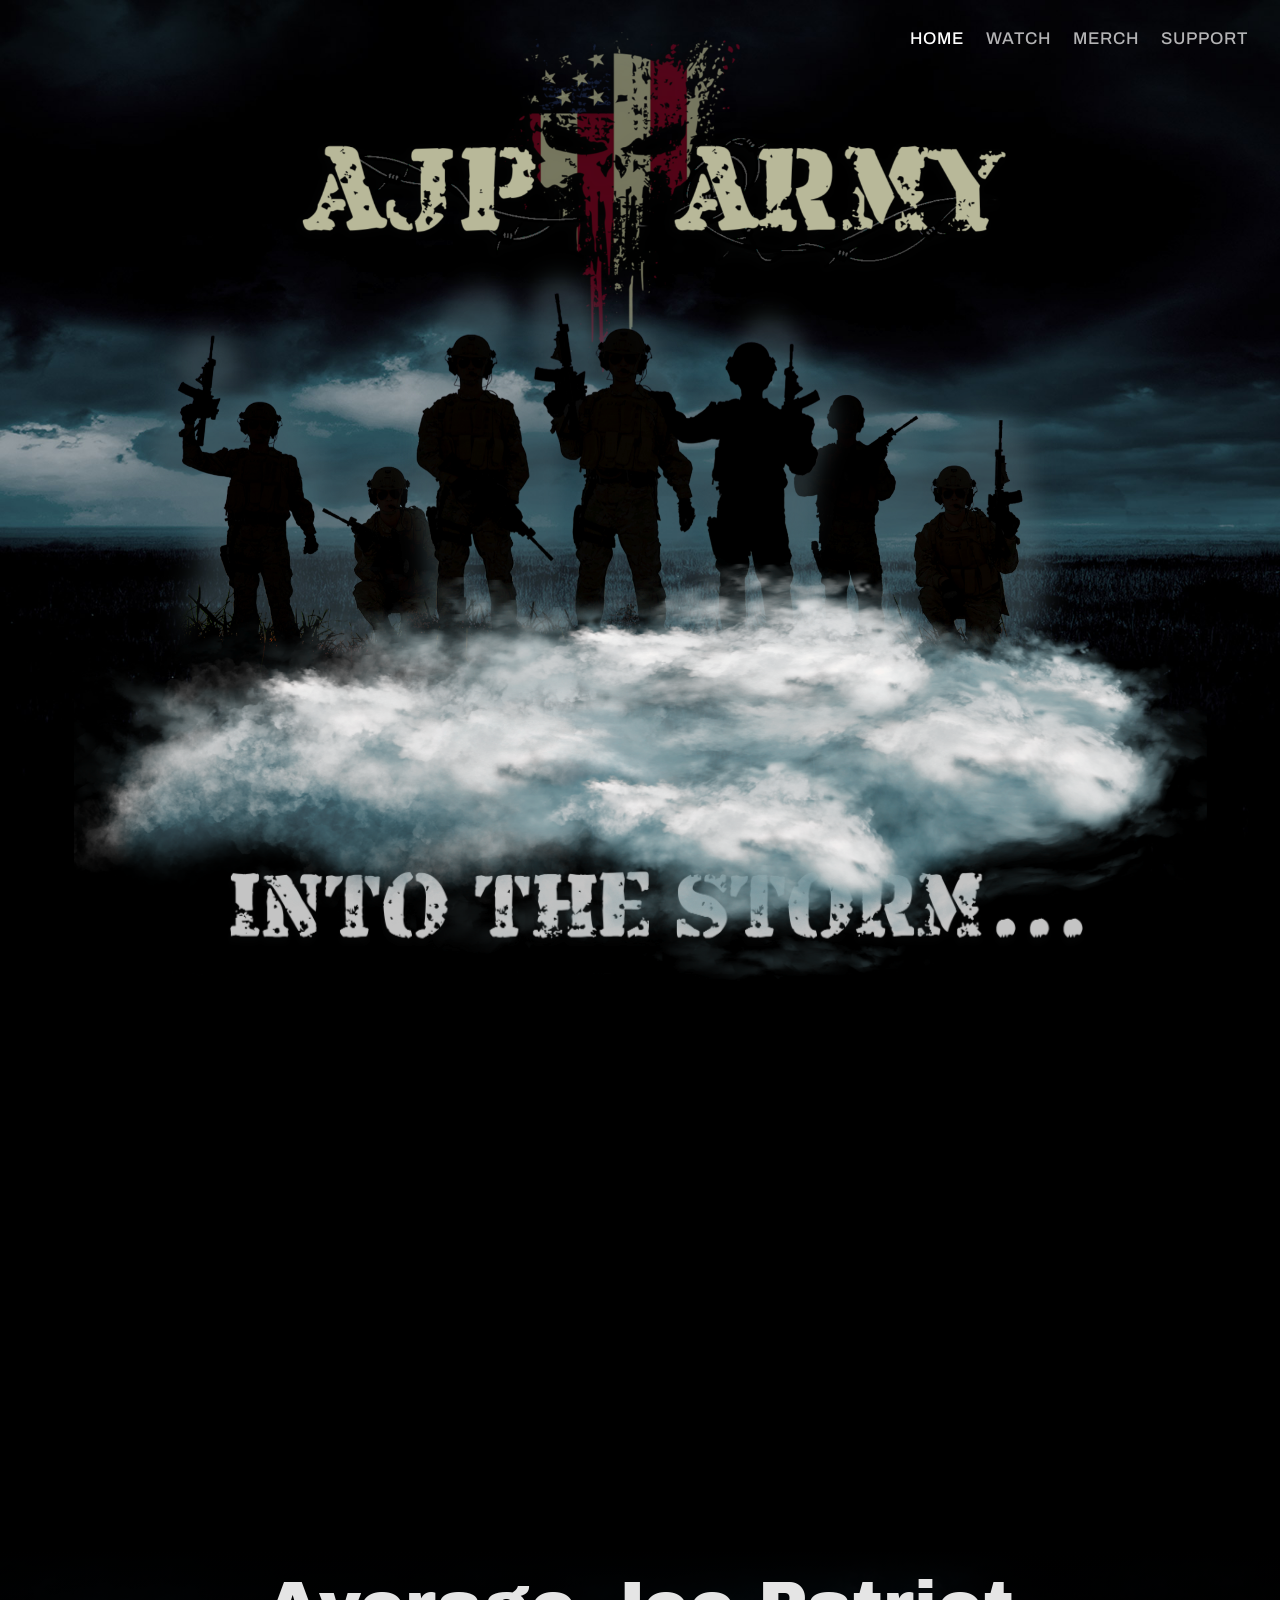
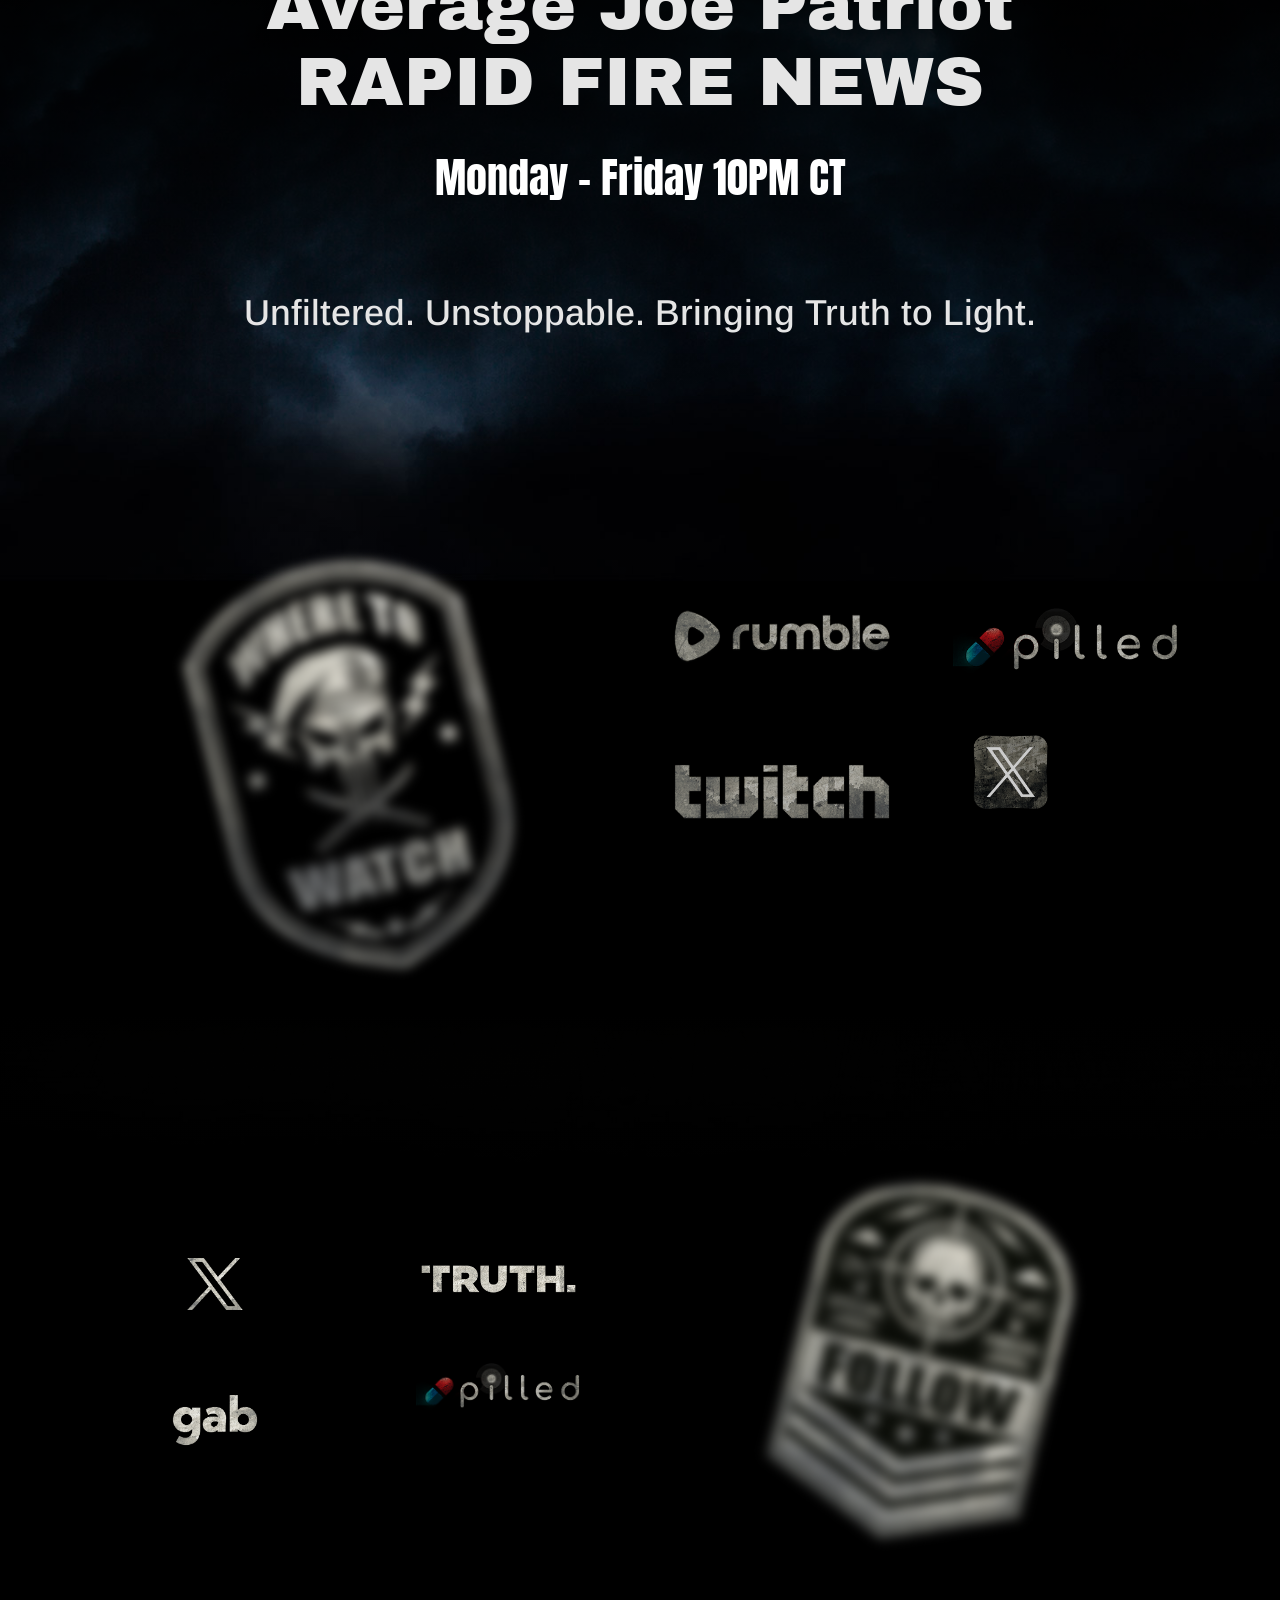
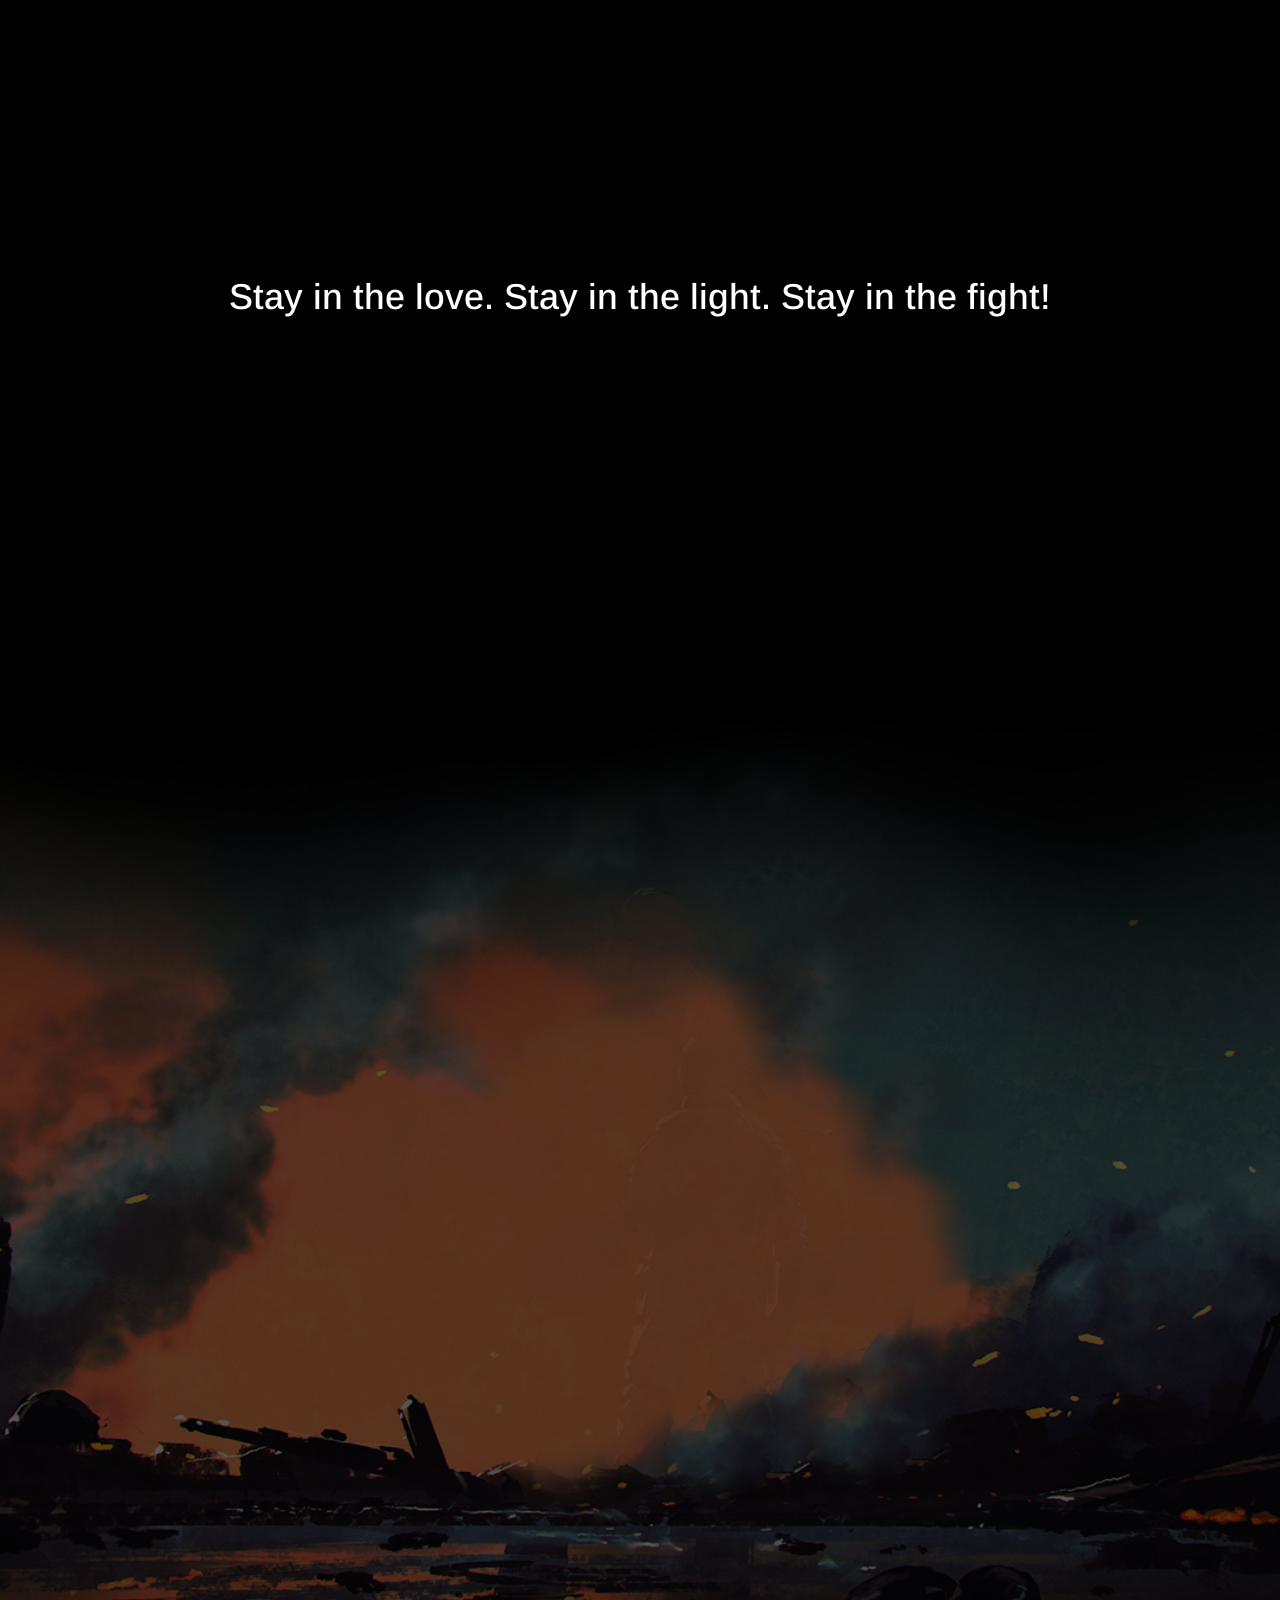
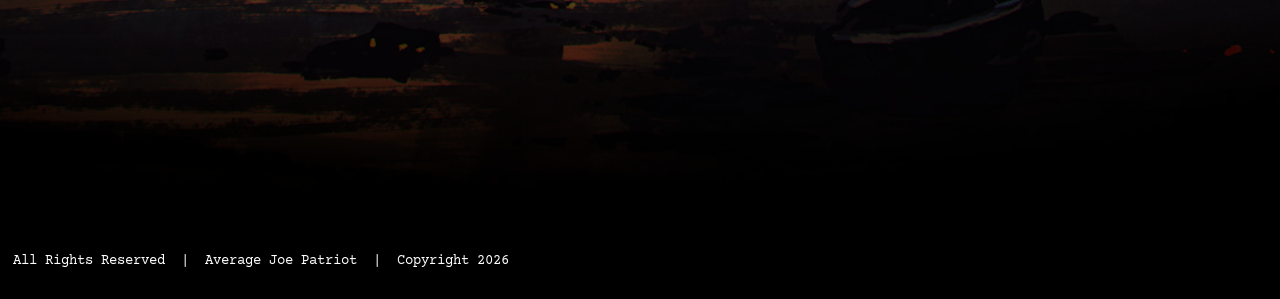
==== commit 6dc92458: "Update footers, ground soldier, and size support to viewport" ====
--- a/index.html
+++ b/index.html
@@ -800,20 +800,14 @@
 
 
 
-				<div class="et_pb_text_inner"><p>All Rights Reserved  |  Average Joe Patriot  |  Copyright 2025</p></div>
+				<div class="et_pb_text_inner"><p>All Rights Reserved  |  Average Joe Patriot  |  Copyright 2026</p></div>
 			</div>
 			</div><div class="et_pb_column et_pb_column_2_5 et_pb_column_21  et_pb_css_mix_blend_mode_passthrough et-last-child">
 
 
 
 
-				<div class="et_pb_module et_pb_text et_pb_text_4  et_pb_text_align_right et_pb_text_align_center-tablet et_pb_bg_layout_light">
-
-
-
-
-				<div class="et_pb_text_inner"><p>Site By LauraAnon</p></div>
-			</div>
+
 			</div>
 
 
@@ -885,7 +879,7 @@
 	SR7.JSON['SR7_4_1'] = {"settings":{"migrated":"sr6","addOns":{"thecluster":{"u":true},"mousetrap":{"u":true}},"uSize":[false,true,true,true,true],"title":"AJP Army","alias":"AJPArmy","type":"hero","prem":true,"class":"rs-respect-topbar","vPort":["-100px","-100px","-100px","-100px","-100px"],"size":{"fullHeight":true,"fullHeightOffset":"#masthead,","contentFH":true,"width":[1920,1920,1920,778,480],"height":[1500,1500,1000,545,348],"cachedHeight":[1500,1500,2000,545,700],"minHeight":["0px","0px","0px","0px","0px"],"keepBPHeight":true,"maxWidth":0},"carousel":{"type":"h","align":"center","maxV":3,"justify":false,"scale":false,"minS":50,"vScale":false,"oScale":false,"space":0,"rotation":false,"maxR":0,"varR":false,"opacity":true,"maxO":100,"varO":false,"spin":"off","spinA":0,"snap":true,"infinity":false,"skewX":0,"skewY":0,"ease":"power3.inOut","dur":800,"overshoot":false,"stretch":false,"showAllLayers":"false","jMWidth":false,"bR":0,"pNV":"50px","pT":0,"pB":0},"shdw":0,"bg":{"color":{"type":"solid","orig":"#000000","string":"rgba(0, 0, 0, 1)"}},"mod":{"use":true,"t":"mousescroll"},"nav":{"m":{"cd":1000},"p":{"w":50,"h":100}},"sbt":{"use":true,"a":"top","f":false,"fStart":2000,"fEnd":4000,"layers":false,"e":"none","s":0.5,"pull":false,"nL":true},"thumb":"wp-content/uploads/2025/02/bg-new.jpg","aU":["thecluster","mousetrap"],"imgs":[{"lib_id":74,"lib":"medialibrary","src":"wp-content/uploads/2025/02/final-smoke.png"},{"lib_id":245,"lib":"medialibrary","src":"wp-content/uploads/2025/02/front-soilders.png"},{"lib_id":246,"lib":"medialibrary","src":"wp-content/uploads/2025/02/left-soldiers.png"},{"lib_id":247,"lib":"medialibrary","src":"wp-content/uploads/2025/02/right-soldiers.png"},{"lib_id":121,"lib":"medialibrary","src":"wp-content/uploads/2025/02/storm-text-transparent.png"},{"lib_id":111,"lib":"medialibrary","src":"wp-content/uploads/2025/02/ajp-logo.png"},{"lib_id":99,"lib":"medialibrary","src":"wp-content/uploads/2025/02/bg-new.jpg"}],"hasYT":false,"version":"6.7.28","general":{"lazyLoad":"smart","slideshow":{"globalViewPort":true,"globalViewDist":"-200px"}}},"slides":{"10":{"id":10,"slide":{"addOns":[],"id":10,"version":"6.7.28","title":"","parentId":null,"language":"default","order":1,"thumb":{"src":"","srcId":"","admin":"","adminId":"","dimension":"slider","default":{"image":{"src":"wp-content/uploads/2025/02/bg-new.jpg","repeat":"","size":"percentage","pos":{"x":"50%","y":"0%"}}}},"description":"","attr":{"class":"","data":"","id":"","a":"","aO":"ml","t":"","tO":"","deepLink":"","attr":""},"publish":{"from":"","to":"","state":"published","sch":true},"slideshow":{"stop":false,"len":"default","hal":0,"hom":false,"hfn":false},"loop":{"u":false,"r":-1,"s":0,"e":99999}},"layers":{"0":{"fluid":{"tx":true,"tr":true,"sp":true},"id":0,"alias":"Cloud","subtype":"image","runtime":{"locked":false,"hidden":false},"size":{"w":["1700px","1700px","#a","600px","435px"],"h":["747px","747px","#a","264px","137px"],"minW":["none","none","none","none","none"],"minH":["none","none","none","none","none"],"sProp":true},"pos":{"x":["#a",0,0,"-4px","#a"],"y":["782px","782px","#a","453px","#a"],"h":["center","center","center","center","center"],"pos":"absolute","float":["none","none","none","none","none"],"clear":["none","none","none","none","none"]},"zIndex":12,"order":12,"display":["block","block","block","block","block"],"vA":"top","bg":{"color":{"orig":"transparent","type":"solid","string":"transparent"},"image":{"ratio":1,"src":"wp-content/uploads/2025/02/final-smoke.png","lib":"medialibrary","lib_id":74,"lib_size":"full","fromStream":false,"streamType":"gallery","pos":{"x":"50%","y":"50%"},"repeat":"no-repeat","size":"cover","sizeVal":"100%","seo":false}},"attr":{"aO":"ml","tO":"ml"},"tl":{"in":{"content":{"pers":"600px","orig":{"x":"50%","y":"50%","z":"0"},"all":[{"t":10,"d":0,"f":0,"e":"power4.inOut","pE":"d","x":[0,0,0,0,0],"y":[0,0,0,0,0],"o":0,"xRe":0,"yRe":0,"off":0},{"t":10,"d":1500,"f":1500,"e":"power4.inOut","pE":"d","x":[0,0,0,0,0],"y":[0,0,0,0,0],"o":1,"xRe":0,"yRe":0,"off":0}]}},"out":{"content":{"pers":"600px","orig":{"x":"50%","y":"50%","z":"0"},"all":[{"t":0,"d":300,"f":300,"e":"power3.inOut","pE":"n","x":["inherit","inherit","inherit","inherit","inherit"],"y":["inherit","inherit","inherit","inherit","inherit"],"o":0,"xRe":0,"yRe":0,"off":0}]}}},"p":{"t":[0,0,"#a","#a","#a"],"b":[0,0,"#a","#a","#a"],"l":[0,0,"#a","#a","#a"],"r":[0,0,"#a","#a","#a"]},"m":{"t":[0,0,"#a","#a","#a"],"b":[0,0,"#a","#a","#a"],"l":[0,0,"#a","#a","#a"],"r":[0,0,"#a","#a","#a"]},"hov":{"u":"true","m":false,"deco":"none","zIndex":"auto","color":{"c":"#ffffff","bg":{"orig":"transparent","type":"solid","string":"transparent"},"gAnim":"fading"},"border":{"c":"transparent","s":"none","w":{"t":[0,0,0,0,0],"r":[0,0,0,0,0],"b":[0,0,0,0,0],"l":[0,0,0,0,0]}},"radius":{"t":0,"r":0,"b":0,"l":0},"frame":{"o":1,"oX":"50%","oY":"50%","oZ":"50%","x":"inherit","y":"inherit","z":"inherit","rZ":"inherit","rX":"inherit","rY":"inherit","sX":"inherit","sY":"inherit","skX":0,"skY":0,"d":300,"e":"power1.out"},"filter":{"g":0,"r":100,"b":0},"svg":{"c":"#ffffff","stroke":{"c":"transparent","d":0,"o":0,"w":0}}},"mod":{"s":{"u":true,"x":0,"y":"-1","s":0.5,"e":"power3.out","ut":false,"rX":0,"rY":0,"rZ":0,"sc":1,"so":0},"m":{"u":true,"x":"-1","y":0,"s":3,"e":"power3.out","o":"c"},"mask":false},"type":"shape"},"1":{"fluid":{"tx":true,"tr":true,"sp":true},"id":1,"alias":"Copy  soliders","subtype":"image","runtime":{"locked":false,"hidden":false},"size":{"w":["920px","920px","#a","500px","435px"],"h":["824px","824px","#a","229px","137px"],"minW":["none","none","none","none","none"],"minH":["none","none","none","none","none"],"sProp":true},"pos":{"x":["-62px","-62px","#a","-5px","#a"],"y":["307px","307px","#a","357px","#a"],"h":["center","center","center","center","center"],"pos":"absolute","float":["none","none","none","none","none"],"clear":["none","none","none","none","none"]},"zIndex":11,"order":11,"display":["block","block","block","block","block"],"vA":"top","bg":{"color":{"orig":"transparent","type":"solid","string":"transparent"},"image":{"ratio":1,"src":"wp-content/uploads/2025/02/front-soilders.png","lib":"medialibrary","lib_id":245,"lib_size":"full","fromStream":false,"streamType":"gallery","pos":{"x":"50%","y":"50%"},"repeat":"no-repeat","size":"cover","sizeVal":"100%","seo":false}},"attr":{"aO":"ml","tO":"ml"},"tl":{"in":{"content":{"pers":"600px","orig":{"x":"50%","y":"50%","z":"0"},"all":[{"t":10,"d":0,"f":0,"e":"power4.inOut","pE":"d","x":[0,0,0,0,0],"y":[0,0,0,0,0],"o":0,"xRe":0,"yRe":0,"off":0},{"t":10,"d":1500,"f":1500,"e":"power4.inOut","pE":"d","x":[0,0,0,0,0],"y":[0,0,0,0,0],"o":1,"xRe":0,"yRe":0,"off":0}]}},"out":{"content":{"pers":"600px","orig":{"x":"50%","y":"50%","z":"0"},"all":[{"t":0,"d":300,"f":300,"e":"power3.inOut","pE":"n","x":["inherit","inherit","inherit","inherit","inherit"],"y":["inherit","inherit","inherit","inherit","inherit"],"o":0,"xRe":0,"yRe":0,"off":0}]}}},"p":{"t":[0,0,"#a","#a","#a"],"b":[0,0,"#a","#a","#a"],"l":[0,0,"#a","#a","#a"],"r":[0,0,"#a","#a","#a"]},"m":{"t":[0,0,"#a","#a","#a"],"b":[0,0,"#a","#a","#a"],"l":[0,0,"#a","#a","#a"],"r":[0,0,"#a","#a","#a"]},"mod":{"s":{"u":true,"x":0,"y":"2","s":0.5,"e":"power3.out","ut":false,"rX":0,"rY":0,"rZ":0,"sc":1,"so":0},"m":{"u":true,"x":"2","y":0,"s":3,"e":"power3.out","o":"c"},"mask":false},"type":"shape"},"2":{"fluid":{"tx":true,"tr":true,"sp":true},"id":2,"alias":"Copy  soliders","subtype":"image","runtime":{"locked":false,"hidden":false},"size":{"w":["600px","600px","#a","500px","435px"],"h":["783px","783px","#a","229px","137px"],"minW":["none","none","none","none","none"],"minH":["none","none","none","none","none"],"sProp":true},"pos":{"x":["-489px","-489px","#a","-5px","#a"],"y":["356px","356px","#a","357px","#a"],"h":["center","center","center","center","center"],"pos":"absolute","float":["none","none","none","none","none"],"clear":["none","none","none","none","none"]},"zIndex":10,"order":10,"display":["block","block","block","block","block"],"vA":"top","bg":{"color":{"orig":"transparent","type":"solid","string":"transparent"},"image":{"ratio":1,"src":"wp-content/uploads/2025/02/left-soldiers.png","lib":"medialibrary","lib_id":246,"lib_size":"full","fromStream":false,"streamType":"gallery","pos":{"x":"50%","y":"50%"},"repeat":"no-repeat","size":"cover","sizeVal":"100%","seo":false}},"attr":{"aO":"ml","tO":"ml"},"tl":{"in":{"content":{"pers":"600px","orig":{"x":"50%","y":"50%","z":"0"},"all":[{"t":10,"d":0,"f":0,"e":"power4.inOut","pE":"d","x":[0,0,0,0,0],"y":[0,0,0,0,0],"o":0,"xRe":0,"yRe":0,"off":0},{"t":10,"d":1500,"f":1500,"e":"power4.inOut","pE":"d","x":[0,0,0,0,0],"y":[0,0,0,0,0],"o":1,"xRe":0,"yRe":0,"off":0}]}},"out":{"content":{"pers":"600px","orig":{"x":"50%","y":"50%","z":"0"},"all":[{"t":0,"d":300,"f":300,"e":"power3.inOut","pE":"n","x":["inherit","inherit","inherit","inherit","inherit"],"y":["inherit","inherit","inherit","inherit","inherit"],"o":0,"xRe":0,"yRe":0,"off":0}]}}},"p":{"t":[0,0,"#a","#a","#a"],"b":[0,0,"#a","#a","#a"],"l":[0,0,"#a","#a","#a"],"r":[0,0,"#a","#a","#a"]},"m":{"t":[0,0,"#a","#a","#a"],"b":[0,0,"#a","#a","#a"],"l":[0,0,"#a","#a","#a"],"r":[0,0,"#a","#a","#a"]},"mod":{"s":{"u":true,"x":0,"y":"1","s":0.5,"e":"power3.out","ut":false,"rX":0,"rY":0,"rZ":0,"sc":1,"so":0},"m":{"u":true,"x":"1","y":0,"s":3,"e":"power3.out","o":"c"},"mask":false},"type":"shape"},"3":{"fluid":{"tx":true,"tr":true,"sp":true},"id":3,"alias":"Soliders","subtype":"image","runtime":{"locked":false,"hidden":false},"size":{"w":["600px","600px","#a","500px","435px"],"h":["666px","666px","#a","229px","137px"],"minW":["none","none","none","none","none"],"minH":["none","none","none","none","none"],"sProp":true},"pos":{"x":["377px","377px","#a","-5px","#a"],"y":["504px","504px","#a","357px","#a"],"h":["center","center","center","center","center"],"pos":"absolute","float":["none","none","none","none","none"],"clear":["none","none","none","none","none"]},"zIndex":9,"order":9,"display":["block","block","block","block","block"],"vA":"top","bg":{"color":{"orig":"transparent","type":"solid","string":"transparent"},"image":{"ratio":1,"src":"wp-content/uploads/2025/02/right-soldiers.png","lib":"medialibrary","lib_id":247,"lib_size":"full","fromStream":false,"streamType":"gallery","pos":{"x":"50%","y":"50%"},"repeat":"no-repeat","size":"cover","sizeVal":"100%","seo":false}},"attr":{"aO":"ml","tO":"ml"},"tl":{"in":{"content":{"pers":"600px","orig":{"x":"50%","y":"50%","z":"0"},"all":[{"t":10,"d":0,"f":0,"e":"power4.inOut","pE":"d","x":[0,0,0,0,0],"y":[0,0,0,0,0],"o":0,"xRe":0,"yRe":0,"off":0},{"t":10,"d":1500,"f":1500,"e":"power4.inOut","pE":"d","x":[0,0,0,0,0],"y":[0,0,0,0,0],"o":1,"xRe":0,"yRe":0,"off":0}]}},"out":{"content":{"pers":"600px","orig":{"x":"50%","y":"50%","z":"0"},"all":[{"t":0,"d":300,"f":300,"e":"power3.inOut","pE":"n","x":["inherit","inherit","inherit","inherit","inherit"],"y":["inherit","inherit","inherit","inherit","inherit"],"o":0,"xRe":0,"yRe":0,"off":0}]}}},"p":{"t":[0,0,"#a","#a","#a"],"b":[0,0,"#a","#a","#a"],"l":[0,0,"#a","#a","#a"],"r":[0,0,"#a","#a","#a"]},"m":{"t":[0,0,"#a","#a","#a"],"b":[0,0,"#a","#a","#a"],"l":[0,0,"#a","#a","#a"],"r":[0,0,"#a","#a","#a"]},"mod":{"s":{"u":true,"x":0,"y":"1","s":0.5,"e":"power3.out","ut":false,"rX":0,"rY":0,"rZ":0,"sc":1,"so":0},"m":{"u":true,"x":"1","y":0,"s":3,"e":"power3.out","o":"c"},"mask":false},"type":"shape"},"4":{"fluid":{"tx":true,"tr":true,"sp":true},"id":4,"alias":"Image-4","subtype":"image","runtime":{"locked":false,"hidden":false},"size":{"w":["1400px","1400px","#a","#a","#a"],"h":["221px","221px","#a","#a","#a"],"minW":["none","none","none","none","none"],"minH":["none","none","none","none","none"],"sProp":true},"pos":{"x":["#a",0,0,"-3px","#a"],"y":["1271px","1271px","#a","620px","#a"],"h":["center","center","center","center","center"],"pos":"absolute","float":["none","none","none","none","none"],"clear":["none","none","none","none","none"]},"zIndex":8,"order":8,"display":["block","block","block","block","block"],"vA":"top","bg":{"color":{"orig":"transparent","type":"solid","string":"transparent"},"image":{"ratio":1,"src":"wp-content/uploads/2025/02/storm-text-transparent.png","lib":"medialibrary","lib_id":121,"lib_size":"full","fromStream":false,"streamType":"gallery","pos":{"x":"50%","y":"50%"},"repeat":"no-repeat","size":"cover","sizeVal":"100%","seo":false}},"attr":{"aO":"ml","tO":"ml"},"tl":{"in":{"content":{"pers":"600px","orig":{"x":"50%","y":"50%","z":"0"},"all":[{"t":0,"d":0,"f":0,"e":"power4.inOut","pE":"d","x":[0,0,0,0,0],"y":[0,0,0,0,0],"o":0,"xRe":0,"yRe":0,"off":0},{"t":0,"d":1500,"f":1500,"e":"power4.inOut","pE":"d","x":[0,0,0,0,0],"y":[0,0,0,0,0],"o":1,"xRe":0,"yRe":0,"off":0}]}},"out":{"content":{"pers":"600px","orig":{"x":"50%","y":"50%","z":"0"},"all":[{"t":0,"d":300,"f":300,"e":"power3.inOut","pE":"n","x":["inherit","inherit","inherit","inherit","inherit"],"y":["inherit","inherit","inherit","inherit","inherit"],"o":0,"xRe":0,"yRe":0,"off":0}]}}},"p":{"t":[0,0,"#a","#a","#a"],"b":[0,0,"#a","#a","#a"],"l":[0,0,"#a","#a","#a"],"r":[0,0,"#a","#a","#a"]},"m":{"t":[0,0,"#a","#a","#a"],"b":[0,0,"#a","#a","#a"],"l":[0,0,"#a","#a","#a"],"r":[0,0,"#a","#a","#a"]},"mod":{"s":{"ut":true,"so":0}},"type":"shape"},"5":{"rTo":"slide","fluid":{"tx":true,"tr":true,"sp":true},"id":5,"alias":"Copy  flash","blend":"overlay","runtime":{"locked":false,"hidden":true},"size":{"w":["1930px","1930px","#a","#a","#a"],"h":["1158px","1158px","#a","#a","#a"],"minW":["none","none","none","none","none"],"minH":["none","none","none","none","none"],"sProp":true},"pos":{"x":["-50px","-50px","#a","#a","#a"],"y":["-25px","-25px","#a","#a","#a"],"h":["center","center","center","center","center"],"v":["middle","middle","middle","middle","middle"],"pos":"absolute","float":["none","none","none","none","none"],"clear":["none","none","none","none","none"]},"pE":"none","zIndex":13,"order":13,"display":["block","block","block","block","block"],"vA":"top","bg":{"color":{"type":"radial","angle":"0","easing":"sine.easeout","strength":100,"orig":[{"rgba":"rgba(255,255,255,1)","p":0,"align":"bottom"},{"rgba":"rgba(255,255,255,0)","p":80,"align":"top"},{"rgba":"rgba(255,255,255,0)","p":100,"align":"bottom"}],"string":"radial-gradient(circle,rgba(255,255,255,1) 0%,rgba(255,255,255,0) 80%,rgba(255,255,255,0) 100%)"}},"attr":{"aO":"ml","tO":"ml"},"tl":{"in":{"content":{"pers":"600px","orig":{"x":"50%","y":"50%","z":"0"},"all":[{"t":1000,"d":0,"f":0,"e":"power4.out","pE":"d","x":[0,0,0,0,0],"y":[0,0,0,0,0],"o":0,"xRe":0,"yRe":0,"off":0},{"t":1000,"d":50,"f":50,"e":"power4.out","pE":"d","x":[0,0,0,0,0],"y":[0,0,0,0,0],"rep":{"s":"s","r":-1,"sh":true,"y":false,"c":true},"o":1,"xRe":0,"yRe":0,"off":0},{"t":1050,"d":1500,"f":1500,"e":"power4.out","pE":"d","x":["inherit","inherit","inherit","inherit","inherit"],"y":["inherit","inherit","inherit","inherit","inherit"],"o":"0","xRe":0,"yRe":0,"off":0},{"t":3500,"d":50,"f":50,"e":"power4.out","pE":"d","x":["inherit","inherit","inherit","inherit","inherit"],"y":["inherit","inherit","inherit","inherit","inherit"],"o":"1","bgcol":{"type":"radial","angle":"0","easing":"none","strength":100,"orig":[{"rgba":"rgba(234,234,234,1)","p":0,"align":"bottom"},{"rgba":"rgba(235,89,230,0)","p":80,"align":"top"},{"rgba":"rgba(235,53,229,0)","p":100,"align":"bottom"}],"string":"radial-gradient(circle,rgba(234,234,234,1) 0%,rgba(235,89,230,0) 80%,rgba(235,53,229,0) 100%)"},"xRe":0,"yRe":0,"off":0},{"t":3550,"d":1000,"f":1000,"e":"power4.out","pE":"d","x":["inherit","inherit","inherit","inherit","inherit"],"y":["inherit","inherit","inherit","inherit","inherit"],"o":"0","xRe":0,"yRe":0,"off":0},{"t":4550,"d":50,"f":50,"e":"power3.inOut","pE":"d","x":["inherit","inherit","inherit","inherit","inherit"],"y":["inherit","inherit","inherit","inherit","inherit"],"o":"1","bgcol":{"type":"radial","angle":"0","easing":"none","strength":100,"orig":[{"rgba":"rgba(255,245,229,1)","p":0,"align":"bottom"},{"rgba":"rgba(255,253,250,0)","p":80,"align":"top"},{"rgba":"rgba(255,255,255,0)","p":100,"align":"bottom"}],"string":"radial-gradient(circle,rgba(255,245,229,1) 0%,rgba(255,253,250,0) 80%,rgba(255,255,255,0) 100%)"},"xRe":0,"yRe":0,"off":0},{"t":4600,"d":300,"f":300,"e":"power4.out","pE":"d","x":["inherit","inherit","inherit","inherit","inherit"],"y":["inherit","inherit","inherit","inherit","inherit"],"o":"0","xRe":0,"yRe":0,"off":0},{"t":4900,"d":50,"f":50,"e":"power4.out","pE":"d","x":["inherit","inherit","inherit","inherit","inherit"],"y":["inherit","inherit","inherit","inherit","inherit"],"o":"1","bgcol":{"type":"radial","angle":"0","easing":"none","strength":100,"orig":[{"rgba":"rgba(201,238,255,1)","p":0,"align":"bottom"},{"rgba":"rgba(244,252,255,0)","p":80,"align":"top"},{"rgba":"rgba(255,255,255,0)","p":100,"align":"bottom"}],"string":"radial-gradient(circle,rgba(201,238,255,1) 0%,rgba(244,252,255,0) 80%,rgba(255,255,255,0) 100%)"},"xRe":0,"yRe":0,"off":0},{"t":4950,"d":200,"f":200,"e":"power4.out","pE":"d","x":["inherit","inherit","inherit","inherit","inherit"],"y":["inherit","inherit","inherit","inherit","inherit"],"o":"0","xRe":0,"yRe":0,"off":0},{"t":7700,"d":400,"f":400,"e":"power3.inOut","pE":"d","x":["inherit","inherit","inherit","inherit","inherit"],"y":["inherit","inherit","inherit","inherit","inherit"],"rep":{"s":"e","r":-1,"sh":false,"y":false,"c":true},"o":"0","bgcol":{"type":"radial","angle":"0","easing":"none","strength":100,"orig":[{"rgba":"rgba(255,255,255,1)","p":0,"align":"bottom"},{"rgba":"rgba(255,255,255,0)","p":80,"align":"top"},{"rgba":"rgba(255,255,255,0)","p":100,"align":"bottom"}],"string":"radial-gradient(circle,rgba(255,255,255,1) 0%,rgba(255,255,255,0) 80%,rgba(255,255,255,0) 100%)"},"xRe":0,"yRe":0,"off":0}]}},"out":{"content":{"pers":"600px","orig":{"x":"50%","y":"50%","z":"0"},"all":[{"t":0,"d":300,"f":300,"e":"power3.inOut","pE":"n","x":["inherit","inherit","inherit","inherit","inherit"],"y":["inherit","inherit","inherit","inherit","inherit"],"o":0,"xRe":0,"yRe":0,"off":0}]}}},"vis":[true,true,true,true,true],"viSH":false,"viOC":false,"p":{"t":[0,0,"#a","#a","#a"],"b":[0,0,"#a","#a","#a"],"l":[0,0,"#a","#a","#a"],"r":[0,0,"#a","#a","#a"]},"m":{"t":[0,0,"#a","#a","#a"],"b":[0,0,"#a","#a","#a"],"l":[0,0,"#a","#a","#a"],"r":[0,0,"#a","#a","#a"]},"mod":{"s":{"ut":false,"so":0}},"type":"shape"},"14":{"rTo":"slide","fluid":{"tx":true,"tr":true,"sp":true},"id":14,"alias":"Flash","blend":"overlay","runtime":{"locked":true,"hidden":true},"size":{"w":["1930px","1930px","#a","#a","#a"],"h":["1158px","1158px","#a","#a","#a"],"minW":["none","none","none","none","none"],"minH":["none","none","none","none","none"],"sProp":true},"pos":{"x":["-76px","-76px","#a","#a","#a"],"y":["-185px","-185px","#a","#a","#a"],"h":["center","center","center","center","center"],"v":["middle","middle","middle","middle","middle"],"pos":"absolute","float":["none","none","none","none","none"],"clear":["none","none","none","none","none"]},"pE":"none","zIndex":6,"order":6,"display":["block","block","block","block","block"],"vA":"top","bg":{"color":{"type":"radial","angle":"0","easing":"none","strength":100,"orig":[{"rgba":"rgba(255,255,255,1)","p":0,"align":"bottom"},{"rgba":"rgba(255,255,255,0)","p":80,"align":"top"},{"rgba":"rgba(255,255,255,0)","p":100,"align":"bottom"}],"string":"radial-gradient(circle,rgba(255,255,255,1) 0%,rgba(255,255,255,0) 80%,rgba(255,255,255,0) 100%)"}},"attr":{"aO":"ml","tO":"ml"},"tl":{"in":{"content":{"pers":"600px","orig":{"x":"50%","y":"50%","z":"0"},"all":[{"t":1000,"d":0,"f":0,"e":"power4.out","pE":"d","x":[0,0,0,0,0],"y":[0,0,0,0,0],"o":0,"xRe":0,"yRe":0,"off":0},{"t":1000,"d":50,"f":50,"e":"power4.out","pE":"d","x":[0,0,0,0,0],"y":[0,0,0,0,0],"rep":{"s":"s","r":-1,"sh":true,"y":false,"c":true},"o":1,"xRe":0,"yRe":0,"off":0},{"t":1050,"d":1500,"f":1500,"e":"power4.out","pE":"d","x":["inherit","inherit","inherit","inherit","inherit"],"y":["inherit","inherit","inherit","inherit","inherit"],"o":"0","xRe":0,"yRe":0,"off":0},{"t":3500,"d":50,"f":50,"e":"power4.out","pE":"d","x":["inherit","inherit","inherit","inherit","inherit"],"y":["inherit","inherit","inherit","inherit","inherit"],"o":"1","bgcol":{"type":"radial","angle":"0","easing":"none","strength":100,"orig":[{"rgba":"rgba(234,234,234,1)","p":0,"align":"bottom"},{"rgba":"rgba(235,89,230,0)","p":80,"align":"top"},{"rgba":"rgba(235,53,229,0)","p":100,"align":"bottom"}],"string":"radial-gradient(circle,rgba(234,234,234,1) 0%,rgba(235,89,230,0) 80%,rgba(235,53,229,0) 100%)"},"xRe":0,"yRe":0,"off":0},{"t":3550,"d":1000,"f":1000,"e":"power4.out","pE":"d","x":["inherit","inherit","inherit","inherit","inherit"],"y":["inherit","inherit","inherit","inherit","inherit"],"o":"0","xRe":0,"yRe":0,"off":0},{"t":4550,"d":50,"f":50,"e":"power3.inOut","pE":"d","x":["inherit","inherit","inherit","inherit","inherit"],"y":["inherit","inherit","inherit","inherit","inherit"],"o":"1","bgcol":{"type":"radial","angle":"0","easing":"none","strength":100,"orig":[{"rgba":"rgba(255,245,229,1)","p":0,"align":"bottom"},{"rgba":"rgba(255,253,250,0)","p":80,"align":"top"},{"rgba":"rgba(255,255,255,0)","p":100,"align":"bottom"}],"string":"radial-gradient(circle,rgba(255,245,229,1) 0%,rgba(255,253,250,0) 80%,rgba(255,255,255,0) 100%)"},"xRe":0,"yRe":0,"off":0},{"t":4600,"d":300,"f":300,"e":"power4.out","pE":"d","x":["inherit","inherit","inherit","inherit","inherit"],"y":["inherit","inherit","inherit","inherit","inherit"],"o":"0","xRe":0,"yRe":0,"off":0},{"t":4900,"d":50,"f":50,"e":"power4.out","pE":"d","x":["inherit","inherit","inherit","inherit","inherit"],"y":["inherit","inherit","inherit","inherit","inherit"],"o":"1","bgcol":{"type":"radial","angle":"0","easing":"none","strength":100,"orig":[{"rgba":"rgba(201,238,255,1)","p":0,"align":"bottom"},{"rgba":"rgba(244,252,255,0)","p":80,"align":"top"},{"rgba":"rgba(255,255,255,0)","p":100,"align":"bottom"}],"string":"radial-gradient(circle,rgba(201,238,255,1) 0%,rgba(244,252,255,0) 80%,rgba(255,255,255,0) 100%)"},"xRe":0,"yRe":0,"off":0},{"t":4950,"d":200,"f":200,"e":"power4.out","pE":"d","x":["inherit","inherit","inherit","inherit","inherit"],"y":["inherit","inherit","inherit","inherit","inherit"],"o":"0","xRe":0,"yRe":0,"off":0},{"t":7700,"d":400,"f":400,"e":"power3.inOut","pE":"d","x":["inherit","inherit","inherit","inherit","inherit"],"y":["inherit","inherit","inherit","inherit","inherit"],"rep":{"s":"e","r":-1,"sh":false,"y":false,"c":true},"o":"0","bgcol":{"type":"radial","angle":"0","easing":"none","strength":100,"orig":[{"rgba":"rgba(255,255,255,1)","p":0,"align":"bottom"},{"rgba":"rgba(255,255,255,0)","p":80,"align":"top"},{"rgba":"rgba(255,255,255,0)","p":100,"align":"bottom"}],"string":"radial-gradient(circle,rgba(255,255,255,1) 0%,rgba(255,255,255,0) 80%,rgba(255,255,255,0) 100%)"},"xRe":0,"yRe":0,"off":0}]}},"out":{"content":{"pers":"600px","orig":{"x":"50%","y":"50%","z":"0"},"all":[{"t":0,"d":300,"f":300,"e":"power3.inOut","pE":"n","x":["inherit","inherit","inherit","inherit","inherit"],"y":["inherit","inherit","inherit","inherit","inherit"],"o":0,"xRe":0,"yRe":0,"off":0}]}}},"vis":[true,true,true,true,true],"viSH":false,"viOC":false,"p":{"t":[0,0,"#a","#a","#a"],"b":[0,0,"#a","#a","#a"],"l":[0,0,"#a","#a","#a"],"r":[0,0,"#a","#a","#a"]},"m":{"t":[0,0,"#a","#a","#a"],"b":[0,0,"#a","#a","#a"],"l":[0,0,"#a","#a","#a"],"r":[0,0,"#a","#a","#a"]},"mod":{"s":{"ut":false,"so":0}},"type":"shape"},"20":{"fluid":{"tx":true,"tr":true,"sp":true},"id":20,"alias":"Logo","subtype":"image","runtime":{"locked":false,"hidden":false},"size":{"w":["1300px","1300px","#a","500px","435px"],"h":["634px","634px","#a","244px","137px"],"minW":["none","none","none","none","none"],"minH":["none","none","none","none","none"],"sProp":true},"pos":{"x":["#a",0,0,"6px","#a"],"y":["-15px","-15px","#a","33px","#a"],"h":["center","center","center","center","center"],"pos":"absolute","float":["none","none","none","none","none"],"clear":["none","none","none","none","none"]},"zIndex":7,"order":7,"display":["block","block","block","block","block"],"vA":"top","bg":{"color":{"orig":"transparent","type":"solid","string":"transparent"},"image":{"ratio":1,"src":"wp-content/uploads/2025/02/ajp-logo.png","lib":"medialibrary","lib_id":111,"lib_size":"full","fromStream":false,"streamType":"gallery","pos":{"x":"50%","y":"50%"},"repeat":"no-repeat","size":"cover","sizeVal":"100%","seo":false}},"attr":{"aO":"ml","tO":"ml"},"tl":{"in":{"content":{"pers":"600px","orig":{"x":"50%","y":"50%","z":"0"},"all":[{"t":10,"d":0,"f":0,"e":"power4.inOut","pE":"d","x":[0,0,0,0,0],"y":[0,0,0,0,0],"o":0,"xRe":0,"yRe":0,"off":0},{"t":10,"d":1500,"f":1500,"e":"power4.inOut","pE":"d","x":[0,0,0,0,0],"y":[0,0,0,0,0],"o":1,"xRe":0,"yRe":0,"off":0}]}},"out":{"content":{"pers":"600px","orig":{"x":"50%","y":"50%","z":"0"},"all":[{"t":0,"d":300,"f":300,"e":"power3.inOut","pE":"n","x":["inherit","inherit","inherit","inherit","inherit"],"y":["inherit","inherit","inherit","inherit","inherit"],"o":0,"xRe":0,"yRe":0,"off":0}]}}},"p":{"t":[0,0,"#a","#a","#a"],"b":[0,0,"#a","#a","#a"],"l":[0,0,"#a","#a","#a"],"r":[0,0,"#a","#a","#a"]},"m":{"t":[0,0,"#a","#a","#a"],"b":[0,0,"#a","#a","#a"],"l":[0,0,"#a","#a","#a"],"r":[0,0,"#a","#a","#a"]},"mod":{"s":{"u":true,"x":0,"y":"-1","s":0.5,"e":"power3.out","ut":true,"rX":0,"rY":0,"rZ":0,"sc":1,"so":0,"uf":true,"b":0,"g":0,"f":"off","d":"a","t":0.3},"m":{"u":true,"x":"-1","y":0,"s":3,"e":"power3.out","o":"c"},"mask":true},"type":"shape"},"21":{"rTo":"slide","id":21,"alias":"Slide BG Layer","subtype":"slidebg","size":{"cMode":"cover"},"pos":{"h":["center","center","center","center","center"],"v":["center","center","center","center","center"],"pos":"absolute"},"zIndex":0,"order":0,"display":["block","block","block","block","block"],"bg":{"image":{"ratio":1.0278372591006424,"src":"wp-content/uploads/2025/02/bg-new.jpg","lib":"medialibrary","lib_id":99,"lib_size":"","fromStream":false,"streamType":"gallery","pos":{"x":"50%","y":"0%"},"repeat":"","size":"percentage","sizeVal":"100%","seo":false}},"tl":{"in":{"bg":{"ms":1000,"rnd":false,"temp":{"t":"*opacity* Fade In","p":"fade","m":"basic","g":"fade"},"addOns":[],"in":{"o":0},"out":{"a":false}}}},"mod":{"s":{"u":true,"x":0,"y":"-5","s":0,"e":"power3.out","ut":false,"rX":0,"rY":0,"rZ":0,"sc":1,"uf":true,"b":0,"g":0,"f":"off","d":"a","t":0.3},"mask":false},"type":"shape"}}},"11":{"id":"11","slide":{"addOns":[],"id":11,"version":"6.7.28","title":"Global Layers","parentId":null,"language":"default","oflow":false,"global":true,"respVP":true,"pos":"front","fullHeight":true},"layers":[]}},"id":"4","addOns":{"mousetrap":"wp-content/plugins/revslider-mousetrap-addon/public/js/mousetrap.min.js","thecluster":"wp-content/plugins/revslider-thecluster-addon/public/js/thecluster.min.js","tcURL":"wp-content/plugins/revslider-thecluster-addon/"}};
 	SR7.JSON['SR7_11_2'] = {"settings":{"migrated":"sr6","addOns":{"thecluster":{"u":true},"mousetrap":{"u":true}},"uSize":[false,true,true,true,true],"title":"AJP Army tablet","alias":"ajp-army-tablet","type":"hero","prem":true,"class":"rs-respect-topbar","mobileURLJumpFix":false,"vPort":["-100px","-100px","-100px","-100px","-100px"],"size":{"fullHeight":true,"fullHeightOffset":"#masthead,","contentFH":true,"width":[1920,1920,1920,778,480],"height":[2000,2000,2000,656,348],"cachedHeight":[2000,2000,2000,656,348],"minHeight":["0px","0px","0px","0px","0px"],"maxHeight":["750px","750px","750px","750px","750px"],"keepBPHeight":true,"maxWidth":0},"carousel":{"type":"h","align":"center","maxV":3,"justify":false,"scale":false,"minS":50,"vScale":false,"oScale":false,"space":0,"rotation":false,"maxR":0,"varR":false,"opacity":true,"maxO":100,"varO":false,"spin":"off","spinA":0,"snap":true,"infinity":false,"skewX":0,"skewY":0,"ease":"power3.inOut","dur":800,"overshoot":false,"stretch":false,"showAllLayers":"false","jMWidth":false,"bR":0,"pNV":"50px","pT":0,"pB":0},"shdw":0,"bg":{"color":{"type":"solid","orig":"#000000","string":"rgba(0, 0, 0, 1)"}},"mod":{"use":true,"t":"mousescroll"},"nav":{"m":{"cd":1000},"p":{"w":50,"h":100}},"sbt":{"use":true,"a":"top","f":false,"fStart":2000,"fEnd":4000,"layers":false,"e":"none","s":0.5,"pull":false,"nL":true},"thumb":"wp-content/uploads/2025/02/bg-tablet.jpg","aU":["thecluster","mousetrap"],"imgs":[{"lib_id":74,"lib":"medialibrary","src":"wp-content/uploads/2025/02/final-smoke.png"},{"lib_id":117,"lib":"medialibrary","src":"wp-content/uploads/2025/02/ajp-soldiers.png"},{"lib_id":121,"lib":"medialibrary","src":"wp-content/uploads/2025/02/storm-text-transparent.png"},{"lib_id":111,"lib":"medialibrary","src":"wp-content/uploads/2025/02/ajp-logo.png"},{"lib_id":132,"lib":"medialibrary","src":"wp-content/uploads/2025/02/bg-tablet.jpg"}],"hasYT":false,"version":"6.7.28","general":{"lazyLoad":"smart","slideshow":{"globalViewPort":true,"globalViewDist":"-200px"}}},"slides":{"21":{"id":21,"slide":{"addOns":[],"id":21,"version":"6.7.28","title":"","parentId":null,"language":"default","order":1,"thumb":{"src":"","srcId":"","admin":"","adminId":"","dimension":"slider","default":{"image":{"src":"wp-content/uploads/2025/02/bg-tablet.jpg","repeat":"","size":"percentage","pos":{"x":"50%","y":"0%"}}}},"description":"","attr":{"class":"","data":"","id":"","a":"","aO":"ml","t":"","tO":"","deepLink":"","attr":""},"publish":{"from":"","to":"","state":"published","sch":true},"slideshow":{"stop":false,"len":"default","hal":0,"hom":false,"hfn":false},"loop":{"u":false,"r":-1,"s":0,"e":99999}},"layers":{"0":{"fluid":{"tx":true,"tr":true,"sp":true},"id":0,"alias":"Cloud","subtype":"image","runtime":{"locked":false,"hidden":false},"size":{"w":["1700px","1700px","#a","600px","435px"],"h":["747px","747px","#a","264px","137px"],"minW":["none","none","none","none","none"],"minH":["none","none","none","none","none"],"sProp":true},"pos":{"x":["#a",0,0,"5px","#a"],"y":["782px","782px","#a","299px","#a"],"h":["center","center","center","center","center"],"pos":"absolute","float":["none","none","none","none","none"],"clear":["none","none","none","none","none"]},"zIndex":10,"order":10,"display":["block","block","block","block","block"],"vA":"top","bg":{"color":{"orig":"transparent","type":"solid","string":"transparent"},"image":{"ratio":1,"src":"wp-content/uploads/2025/02/final-smoke.png","lib":"medialibrary","lib_id":74,"lib_size":"full","fromStream":false,"streamType":"gallery","pos":{"x":"50%","y":"50%"},"repeat":"no-repeat","size":"cover","sizeVal":"100%","seo":false}},"attr":{"aO":"ml","tO":"ml"},"tl":{"in":{"content":{"pers":"600px","orig":{"x":"50%","y":"50%","z":"0"},"all":[{"t":10,"d":0,"f":0,"e":"power4.inOut","pE":"d","x":[0,0,0,0,0],"y":[0,0,0,0,0],"o":0,"xRe":0,"yRe":0,"off":0},{"t":10,"d":1500,"f":1500,"e":"power4.inOut","pE":"d","x":[0,0,0,0,0],"y":[0,0,0,0,0],"o":1,"xRe":0,"yRe":0,"off":0}]}},"out":{"content":{"pers":"600px","orig":{"x":"50%","y":"50%","z":"0"},"all":[{"t":0,"d":300,"f":300,"e":"power3.inOut","pE":"n","x":["inherit","inherit","inherit","inherit","inherit"],"y":["inherit","inherit","inherit","inherit","inherit"],"o":0,"xRe":0,"yRe":0,"off":0}]}}},"p":{"t":[0,0,"#a","#a","#a"],"b":[0,0,"#a","#a","#a"],"l":[0,0,"#a","#a","#a"],"r":[0,0,"#a","#a","#a"]},"m":{"t":[0,0,"#a","#a","#a"],"b":[0,0,"#a","#a","#a"],"l":[0,0,"#a","#a","#a"],"r":[0,0,"#a","#a","#a"]},"hov":{"u":"true","m":false,"deco":"none","zIndex":"auto","color":{"c":"#ffffff","bg":{"orig":"transparent","type":"solid","string":"transparent"},"gAnim":"fading"},"border":{"c":"transparent","s":"none","w":{"t":[0,0,0,0,0],"r":[0,0,0,0,0],"b":[0,0,0,0,0],"l":[0,0,0,0,0]}},"radius":{"t":0,"r":0,"b":0,"l":0},"frame":{"o":1,"oX":"50%","oY":"50%","oZ":"50%","x":"inherit","y":"inherit","z":"inherit","rZ":"inherit","rX":"inherit","rY":"inherit","sX":"inherit","sY":"inherit","skX":0,"skY":0,"d":300,"e":"power1.out"},"filter":{"g":0,"r":100,"b":0},"svg":{"c":"#ffffff","stroke":{"c":"transparent","d":0,"o":0,"w":0}}},"mod":{"s":{"u":true,"x":0,"y":"-1","s":0.5,"e":"power3.out","ut":false,"rX":0,"rY":0,"rZ":0,"sc":1,"so":0},"m":{"u":true,"x":"-1","y":0,"s":3,"e":"power3.out","o":"c"},"mask":false},"type":"shape"},"3":{"fluid":{"tx":true,"tr":true,"sp":true},"id":3,"alias":"Soliders","subtype":"image","runtime":{"locked":false,"hidden":false},"size":{"w":["1500px","1500px","#a","600px","435px"],"h":["688px","688px","#a","275px","137px"],"minW":["none","none","none","none","none"],"minH":["none","none","none","none","none"],"sProp":true},"pos":{"x":["#a",0,0,0,0],"y":["369px","369px","#a","136px","#a"],"h":["center","center","center","center","center"],"pos":"absolute","float":["none","none","none","none","none"],"clear":["none","none","none","none","none"]},"zIndex":8,"order":8,"display":["block","block","block","block","block"],"vA":"top","bg":{"color":{"orig":"transparent","type":"solid","string":"transparent"},"image":{"ratio":1,"src":"wp-content/uploads/2025/02/ajp-soldiers.png","lib":"medialibrary","lib_id":117,"lib_size":"full","fromStream":false,"streamType":"gallery","pos":{"x":"50%","y":"50%"},"repeat":"no-repeat","size":"cover","sizeVal":"100%","seo":false}},"attr":{"aO":"ml","tO":"ml"},"tl":{"in":{"content":{"pers":"600px","orig":{"x":"50%","y":"50%","z":"0"},"all":[{"t":10,"d":0,"f":0,"e":"power4.inOut","pE":"d","x":[0,0,0,0,0],"y":[0,0,0,0,0],"o":0,"xRe":0,"yRe":0,"off":0},{"t":10,"d":1500,"f":1500,"e":"power4.inOut","pE":"d","x":[0,0,0,0,0],"y":[0,0,0,0,0],"o":1,"xRe":0,"yRe":0,"off":0}]}},"out":{"content":{"pers":"600px","orig":{"x":"50%","y":"50%","z":"0"},"all":[{"t":0,"d":300,"f":300,"e":"power3.inOut","pE":"n","x":["inherit","inherit","inherit","inherit","inherit"],"y":["inherit","inherit","inherit","inherit","inherit"],"o":0,"xRe":0,"yRe":0,"off":0}]}}},"p":{"t":[0,0,"#a","#a","#a"],"b":[0,0,"#a","#a","#a"],"l":[0,0,"#a","#a","#a"],"r":[0,0,"#a","#a","#a"]},"m":{"t":[0,0,"#a","#a","#a"],"b":[0,0,"#a","#a","#a"],"l":[0,0,"#a","#a","#a"],"r":[0,0,"#a","#a","#a"]},"mod":{"s":{"u":true,"x":0,"y":"1","s":0.5,"e":"power3.out","ut":false,"rX":0,"rY":0,"rZ":0,"sc":1,"so":0},"m":{"u":true,"x":"1","y":0,"s":3,"e":"power3.out","o":"c"},"mask":false},"type":"shape"},"4":{"fluid":{"tx":true,"tr":true,"sp":true},"id":4,"alias":"Image-4","subtype":"image","runtime":{"locked":false,"hidden":false},"size":{"w":["1400px","1400px","#a","600px","#a"],"h":["221px","221px","#a","95px","#a"],"minW":["none","none","none","none","none"],"minH":["none","none","none","none","none"],"sProp":true},"pos":{"x":["#a",0,0,0,0],"y":["1271px","1271px","#a","480px","#a"],"h":["center","center","center","center","center"],"pos":"absolute","float":["none","none","none","none","none"],"clear":["none","none","none","none","none"]},"zIndex":9,"order":9,"display":["block","block","block","block","block"],"vA":"top","bg":{"color":{"orig":"transparent","type":"solid","string":"transparent"},"image":{"ratio":1,"src":"wp-content/uploads/2025/02/storm-text-transparent.png","lib":"medialibrary","lib_id":121,"lib_size":"full","fromStream":false,"streamType":"gallery","pos":{"x":"50%","y":"50%"},"repeat":"no-repeat","size":"cover","sizeVal":"100%","seo":false}},"attr":{"aO":"ml","tO":"ml"},"tl":{"in":{"content":{"pers":"600px","orig":{"x":"50%","y":"50%","z":"0"},"all":[{"t":0,"d":0,"f":0,"e":"power4.inOut","pE":"d","x":[0,0,0,0,0],"y":[0,0,0,0,0],"o":0,"xRe":0,"yRe":0,"off":0},{"t":0,"d":1500,"f":1500,"e":"power4.inOut","pE":"d","x":[0,0,0,0,0],"y":[0,0,0,0,0],"o":1,"xRe":0,"yRe":0,"off":0}]}},"out":{"content":{"pers":"600px","orig":{"x":"50%","y":"50%","z":"0"},"all":[{"t":0,"d":300,"f":300,"e":"power3.inOut","pE":"n","x":["inherit","inherit","inherit","inherit","inherit"],"y":["inherit","inherit","inherit","inherit","inherit"],"o":0,"xRe":0,"yRe":0,"off":0}]}}},"p":{"t":[0,0,"#a","#a","#a"],"b":[0,0,"#a","#a","#a"],"l":[0,0,"#a","#a","#a"],"r":[0,0,"#a","#a","#a"]},"m":{"t":[0,0,"#a","#a","#a"],"b":[0,0,"#a","#a","#a"],"l":[0,0,"#a","#a","#a"],"r":[0,0,"#a","#a","#a"]},"mod":{"s":{"ut":true,"so":0}},"type":"shape"},"14":{"rTo":"slide","fluid":{"tx":true,"tr":true,"sp":true},"id":14,"alias":"Flash","blend":"overlay","runtime":{"locked":false,"hidden":false},"size":{"w":["1930px","1930px","#a","585px","300px"],"h":["1158px","1158px","#a","351px","180px"],"minW":["none","none","none","none","none"],"minH":["none","none","none","none","none"],"sProp":true},"pos":{"x":["-76px","-76px","#a","-5px","6px"],"y":["-185px","-185px","#a","-103px","-1px"],"h":["center","center","center","center","center"],"v":["middle","middle","middle","middle","middle"],"pos":"absolute","float":["none","none","none","none","none"],"clear":["none","none","none","none","none"]},"pE":"none","zIndex":6,"order":6,"display":["block","block","block","block","block"],"vA":"top","bg":{"color":{"type":"radial","angle":"0","easing":"none","strength":100,"orig":[{"rgba":"rgba(255,255,255,1)","p":0,"align":"bottom"},{"rgba":"rgba(255,255,255,0)","p":80,"align":"top"},{"rgba":"rgba(255,255,255,0)","p":100,"align":"bottom"}],"string":"radial-gradient(circle,rgba(255,255,255,1) 0%,rgba(255,255,255,0) 80%,rgba(255,255,255,0) 100%)"}},"attr":{"aO":"ml","tO":"ml"},"tl":{"in":{"content":{"pers":"600px","orig":{"x":"50%","y":"50%","z":"0"},"all":[{"t":1000,"d":0,"f":0,"e":"power4.out","pE":"d","x":[0,0,0,"0px","0px"],"y":[0,0,0,"0px","0px"],"o":0,"xRe":0,"yRe":0,"off":0},{"t":1000,"d":50,"f":50,"e":"power4.out","pE":"d","x":[0,0,0,"0px","0px"],"y":[0,0,0,"0px","0px"],"rep":{"s":"s","r":-1,"sh":true,"y":false,"c":true},"o":1,"xRe":0,"yRe":0,"off":0},{"t":1050,"d":1500,"f":1500,"e":"power4.out","pE":"d","x":["inherit","inherit","inherit","inherit","inherit"],"y":["inherit","inherit","inherit","inherit","inherit"],"o":"0","xRe":0,"yRe":0,"off":0},{"t":3500,"d":50,"f":50,"e":"power4.out","pE":"d","x":["inherit","inherit","inherit","inherit","inherit"],"y":["inherit","inherit","inherit","inherit","inherit"],"o":"1","bgcol":{"type":"radial","angle":"0","easing":"none","strength":100,"orig":[{"rgba":"rgba(234,234,234,1)","p":0,"align":"bottom"},{"rgba":"rgba(235,89,230,0)","p":80,"align":"top"},{"rgba":"rgba(235,53,229,0)","p":100,"align":"bottom"}],"string":"radial-gradient(circle,rgba(234,234,234,1) 0%,rgba(235,89,230,0) 80%,rgba(235,53,229,0) 100%)"},"xRe":0,"yRe":0,"off":0},{"t":3550,"d":1000,"f":1000,"e":"power4.out","pE":"d","x":["inherit","inherit","inherit","inherit","inherit"],"y":["inherit","inherit","inherit","inherit","inherit"],"o":"0","xRe":0,"yRe":0,"off":0},{"t":4550,"d":50,"f":50,"e":"power3.inOut","pE":"d","x":["inherit","inherit","inherit","inherit","inherit"],"y":["inherit","inherit","inherit","inherit","inherit"],"o":"1","bgcol":{"type":"radial","angle":"0","easing":"none","strength":100,"orig":[{"rgba":"rgba(255,245,229,1)","p":0,"align":"bottom"},{"rgba":"rgba(255,253,250,0)","p":80,"align":"top"},{"rgba":"rgba(255,255,255,0)","p":100,"align":"bottom"}],"string":"radial-gradient(circle,rgba(255,245,229,1) 0%,rgba(255,253,250,0) 80%,rgba(255,255,255,0) 100%)"},"xRe":0,"yRe":0,"off":0},{"t":4600,"d":300,"f":300,"e":"power4.out","pE":"d","x":["inherit","inherit","inherit","inherit","inherit"],"y":["inherit","inherit","inherit","inherit","inherit"],"o":"0","xRe":0,"yRe":0,"off":0},{"t":4900,"d":50,"f":50,"e":"power4.out","pE":"d","x":["inherit","inherit","inherit","inherit","inherit"],"y":["inherit","inherit","inherit","inherit","inherit"],"o":"1","bgcol":{"type":"radial","angle":"0","easing":"none","strength":100,"orig":[{"rgba":"rgba(201,238,255,1)","p":0,"align":"bottom"},{"rgba":"rgba(244,252,255,0)","p":80,"align":"top"},{"rgba":"rgba(255,255,255,0)","p":100,"align":"bottom"}],"string":"radial-gradient(circle,rgba(201,238,255,1) 0%,rgba(244,252,255,0) 80%,rgba(255,255,255,0) 100%)"},"xRe":0,"yRe":0,"off":0},{"t":4950,"d":200,"f":200,"e":"power4.out","pE":"d","x":["inherit","inherit","inherit","inherit","inherit"],"y":["inherit","inherit","inherit","inherit","inherit"],"o":"0","xRe":0,"yRe":0,"off":0},{"t":7700,"d":400,"f":400,"e":"power3.inOut","pE":"d","x":["inherit","inherit","inherit","inherit","inherit"],"y":["inherit","inherit","inherit","inherit","inherit"],"rep":{"s":"e","r":-1,"sh":false,"y":false,"c":true},"o":"0","bgcol":{"type":"radial","angle":"0","easing":"none","strength":100,"orig":[{"rgba":"rgba(255,255,255,1)","p":0,"align":"bottom"},{"rgba":"rgba(255,255,255,0)","p":80,"align":"top"},{"rgba":"rgba(255,255,255,0)","p":100,"align":"bottom"}],"string":"radial-gradient(circle,rgba(255,255,255,1) 0%,rgba(255,255,255,0) 80%,rgba(255,255,255,0) 100%)"},"xRe":0,"yRe":0,"off":0}]}},"out":{"content":{"pers":"600px","orig":{"x":"50%","y":"50%","z":"0"},"all":[{"t":0,"d":300,"f":300,"e":"power3.inOut","pE":"n","x":["inherit","inherit","inherit","inherit","inherit"],"y":["inherit","inherit","inherit","inherit","inherit"],"o":0,"xRe":0,"yRe":0,"off":0}]}}},"p":{"t":[0,0,"#a",0,0],"b":[0,0,"#a",0,0],"l":[0,0,"#a",0,0],"r":[0,0,"#a",0,0]},"m":{"t":[0,0,"#a","#a","#a"],"b":[0,0,"#a","#a","#a"],"l":[0,0,"#a","#a","#a"],"r":[0,0,"#a","#a","#a"]},"mod":{"s":{"ut":false,"so":0}},"type":"shape"},"20":{"fluid":{"tx":true,"tr":true,"sp":true},"id":20,"alias":"Logo","subtype":"image","runtime":{"locked":false,"hidden":false},"size":{"w":["1300px","1300px","#a","500px","435px"],"h":["634px","634px","#a","244px","137px"],"minW":["none","none","none","none","none"],"minH":["none","none","none","none","none"],"sProp":true},"pos":{"x":["#a",0,0,"6px","#a"],"y":["26px","26px","#a","33px","#a"],"h":["center","center","center","center","center"],"pos":"absolute","float":["none","none","none","none","none"],"clear":["none","none","none","none","none"]},"zIndex":7,"order":7,"display":["block","block","block","block","block"],"vA":"top","bg":{"color":{"orig":"transparent","type":"solid","string":"transparent"},"image":{"ratio":1,"src":"wp-content/uploads/2025/02/ajp-logo.png","lib":"medialibrary","lib_id":111,"lib_size":"full","fromStream":false,"streamType":"gallery","pos":{"x":"50%","y":"50%"},"repeat":"no-repeat","size":"cover","sizeVal":"100%","seo":false}},"attr":{"aO":"ml","tO":"ml"},"tl":{"in":{"content":{"pers":"600px","orig":{"x":"50%","y":"50%","z":"0"},"all":[{"t":10,"d":0,"f":0,"e":"power4.inOut","pE":"d","x":[0,0,0,0,0],"y":[0,0,0,0,0],"o":0,"xRe":0,"yRe":0,"off":0},{"t":10,"d":1500,"f":1500,"e":"power4.inOut","pE":"d","x":[0,0,0,0,0],"y":[0,0,0,0,0],"o":1,"xRe":0,"yRe":0,"off":0}]}},"out":{"content":{"pers":"600px","orig":{"x":"50%","y":"50%","z":"0"},"all":[{"t":0,"d":300,"f":300,"e":"power3.inOut","pE":"n","x":["inherit","inherit","inherit","inherit","inherit"],"y":["inherit","inherit","inherit","inherit","inherit"],"o":0,"xRe":0,"yRe":0,"off":0}]}}},"p":{"t":[0,0,"#a","#a","#a"],"b":[0,0,"#a","#a","#a"],"l":[0,0,"#a","#a","#a"],"r":[0,0,"#a","#a","#a"]},"m":{"t":[0,0,"#a","#a","#a"],"b":[0,0,"#a","#a","#a"],"l":[0,0,"#a","#a","#a"],"r":[0,0,"#a","#a","#a"]},"mod":{"s":{"u":true,"x":0,"y":"-1","s":0.5,"e":"power3.out","ut":true,"rX":0,"rY":0,"rZ":0,"sc":1,"so":0,"uf":true,"b":0,"g":0,"f":"off","d":"a","t":0.3},"m":{"u":true,"x":"-1","y":0,"s":3,"e":"power3.out","o":"c"},"mask":true},"type":"shape"},"21":{"rTo":"slide","id":21,"alias":"Slide BG Layer","subtype":"slidebg","size":{"cMode":"cover"},"pos":{"h":["center","center","center","center","center"],"v":["center","center","center","center","center"],"pos":"absolute"},"zIndex":0,"order":0,"display":["block","block","block","block","block"],"bg":{"image":{"ratio":1.3448275862068966,"src":"wp-content/uploads/2025/02/bg-tablet.jpg","lib":"medialibrary","lib_id":132,"lib_size":"","fromStream":false,"streamType":"gallery","pos":{"x":"50%","y":"0%"},"repeat":"","size":"percentage","sizeVal":"100%","seo":false}},"tl":{"in":{"bg":{"ms":1000,"rnd":false,"temp":{"t":"*opacity* Fade In","p":"fade","m":"basic","g":"fade"},"addOns":[],"in":{"o":0},"out":{"a":false}}}},"mod":{"s":{"u":true,"x":0,"y":"-5","s":0,"e":"power3.out","ut":false,"rX":0,"rY":0,"rZ":0,"sc":1,"uf":true,"b":0,"g":0,"f":"off","d":"a","t":0.3},"mask":false},"type":"shape"}}},"22":{"id":"22","slide":{"addOns":[],"id":22,"version":"6.7.28","title":"Global Layers","parentId":null,"language":"default","oflow":false,"global":true,"respVP":true,"pos":"front","fullHeight":true},"layers":[]}},"id":"11","addOns":{"mousetrap":"wp-content/plugins/revslider-mousetrap-addon/public/js/mousetrap.min.js","thecluster":"wp-content/plugins/revslider-thecluster-addon/public/js/thecluster.min.js","tcURL":"wp-content/plugins/revslider-thecluster-addon/"}};
 	SR7.JSON["SR7_12_3"] = {"success":true,"message":"","settings":{"migrated":"sr6","addOns":{"thecluster":{"u":true},"mousetrap":{"u":true}},"uSize":[false,true,false,false,true],"title":"AJP Army mobile","alias":"ajp-army-tablet-1","type":"hero","prem":true,"class":"rs-respect-topbar","mobileURLJumpFix":false,"vPort":["-100px","-100px","-100px","-100px","-100px"],"size":{"fullHeightOffset":"#masthead,","contentFH":true,"width":[1920,1920,1024,778,480],"height":[2000,2000,1067,811,500],"cachedHeight":[2000,2000,2000,656,500],"maxHeight":["750px","750px","750px","750px","750px"],"keepBPHeight":true,"maxWidth":0},"carousel":{"type":"h","align":"center","maxV":3,"justify":false,"scale":false,"minS":50,"vScale":false,"oScale":false,"space":0,"rotation":false,"maxR":0,"varR":false,"opacity":true,"maxO":100,"varO":false,"spin":"off","spinA":0,"snap":true,"infinity":false,"skewX":0,"skewY":0,"ease":"power3.inOut","dur":800,"overshoot":false,"stretch":false,"showAllLayers":"false","jMWidth":false,"bR":0,"pNV":"50px","pT":0,"pB":0},"shdw":0,"bg":{"color":{"type":"solid","orig":"#000000","string":"rgba(0, 0, 0, 1)"}},"mod":{"use":true,"t":"mousescroll"},"nav":{"m":{"cd":1000},"p":{"w":50,"h":100}},"sbt":{"use":true,"a":"top","f":false,"fStart":2000,"fEnd":4000,"layers":false,"e":"none","s":0.5,"pull":false,"nL":true},"thumb":"wp-content/uploads/2025/02/bg-tablet.jpg","aU":["thecluster","mousetrap"],"imgs":[{"lib_id":74,"lib":"medialibrary","src":"wp-content/uploads/2025/02/final-smoke.png"},{"lib_id":117,"lib":"medialibrary","src":"wp-content/uploads/2025/02/ajp-soldiers.png"},{"lib_id":121,"lib":"medialibrary","src":"wp-content/uploads/2025/02/storm-text-transparent.png"},{"lib_id":111,"lib":"medialibrary","src":"wp-content/uploads/2025/02/ajp-logo.png"},{"lib_id":132,"lib":"medialibrary","src":"wp-content/uploads/2025/02/bg-tablet.jpg"}],"hasYT":false,"version":"6.7.28","general":{"lazyLoad":"smart","slideshow":{"globalViewPort":true,"globalViewDist":"-200px"}}},"slides":{"23":{"id":23,"slide":{"addOns":[],"id":23,"version":"6.7.28","title":"","parentId":null,"language":"default","order":1,"thumb":{"src":"","srcId":"","admin":"","adminId":"","dimension":"slider","default":{"image":{"src":"wp-content/uploads/2025/02/bg-tablet.jpg","repeat":"","size":"contain","pos":{"x":"50%","y":"50%"}}}},"description":"","attr":{"class":"","data":"","id":"","a":"","aO":"ml","t":"","tO":"","deepLink":"","attr":""},"publish":{"from":"","to":"","state":"published","sch":true},"slideshow":{"stop":false,"len":"default","hal":0,"hom":false,"hfn":false},"loop":{"u":false,"r":-1,"s":0,"e":99999}},"layers":{"0":{"fluid":{"tx":true,"tr":true,"sp":true},"id":0,"alias":"Cloud","subtype":"image","runtime":{"locked":false,"hidden":false},"size":{"w":["1700px","1700px","#a","600px","512px"],"h":["747px","747px","#a","264px","225px"],"minW":["none","none","none","none","none"],"minH":["none","none","none","none","none"],"sProp":true},"pos":{"x":["#a",0,0,"5px","1px"],"y":["782px","782px","#a","299px","283px"],"h":["center","center","center","center","center"],"pos":"absolute","float":["none","none","none","none","none"],"clear":["none","none","none","none","none"]},"zIndex":10,"order":10,"display":["block","block","block","block","block"],"vA":"top","bg":{"color":{"orig":"transparent","type":"solid","string":"transparent"},"image":{"ratio":1,"src":"wp-content/uploads/2025/02/final-smoke.png","lib":"medialibrary","lib_id":74,"lib_size":"full","fromStream":false,"streamType":"gallery","pos":{"x":"50%","y":"50%"},"repeat":"no-repeat","size":"cover","sizeVal":"100%","seo":false}},"attr":{"aO":"ml","tO":"ml"},"tl":{"in":{"content":{"pers":"600px","orig":{"x":"50%","y":"50%","z":"0"},"all":[{"t":10,"d":0,"f":0,"e":"power4.inOut","pE":"d","x":[0,0,0,0,0],"y":[0,0,0,0,0],"o":0,"xRe":0,"yRe":0,"off":0},{"t":10,"d":1500,"f":1500,"e":"power4.inOut","pE":"d","x":[0,0,0,0,0],"y":[0,0,0,0,0],"o":1,"xRe":0,"yRe":0,"off":0}]}},"out":{"content":{"pers":"600px","orig":{"x":"50%","y":"50%","z":"0"},"all":[{"t":0,"d":300,"f":300,"e":"power3.inOut","pE":"n","x":["inherit","inherit","inherit","inherit","inherit"],"y":["inherit","inherit","inherit","inherit","inherit"],"o":0,"xRe":0,"yRe":0,"off":0}]}}},"p":{"t":[0,0,"#a","#a","#a"],"b":[0,0,"#a","#a","#a"],"l":[0,0,"#a","#a","#a"],"r":[0,0,"#a","#a","#a"]},"m":{"t":[0,0,"#a","#a","#a"],"b":[0,0,"#a","#a","#a"],"l":[0,0,"#a","#a","#a"],"r":[0,0,"#a","#a","#a"]},"hov":{"u":"true","m":false,"deco":"none","zIndex":"auto","color":{"c":"#ffffff","bg":{"orig":"transparent","type":"solid","string":"transparent"},"gAnim":"fading"},"border":{"c":"transparent","s":"none","w":{"t":[0,0,0,0,0],"r":[0,0,0,0,0],"b":[0,0,0,0,0],"l":[0,0,0,0,0]}},"radius":{"t":0,"r":0,"b":0,"l":0},"frame":{"o":1,"oX":"50%","oY":"50%","oZ":"50%","x":"inherit","y":"inherit","z":"inherit","rZ":"inherit","rX":"inherit","rY":"inherit","sX":"inherit","sY":"inherit","skX":0,"skY":0,"d":300,"e":"power1.out"},"filter":{"g":0,"r":100,"b":0},"svg":{"c":"#ffffff","stroke":{"c":"transparent","d":0,"o":0,"w":0}}},"mod":{"s":{"u":true,"x":0,"y":"-1","s":0.5,"e":"power3.out","ut":false,"rX":0,"rY":0,"rZ":0,"sc":1,"so":0},"m":{"u":true,"x":"-1","y":0,"s":3,"e":"power3.out","o":"c"},"mask":false},"type":"shape"},"1":{"rTo":"slide","fluid":{"tx":true,"tr":true,"sp":true},"id":1,"alias":" flash","blend":"overlay","runtime":{"locked":false,"hidden":false},"size":{"w":["1930px","1930px","#a","585px","473px"],"h":["1158px","1158px","#a","351px","284px"],"minW":["none","none","none","none","none"],"minH":["none","none","none","none","none"],"sProp":true},"pos":{"x":["-76px","-76px","#a","-5px","1px"],"y":["-185px","-185px","#a","-103px","-7px"],"h":["center","center","center","center","center"],"v":["middle","middle","middle","middle","middle"],"pos":"absolute","float":["none","none","none","none","none"],"clear":["none","none","none","none","none"]},"pE":"none","zIndex":6,"order":6,"display":["block","block","block","block","block"],"vA":"top","bg":{"color":{"type":"radial","angle":"0","easing":"none","strength":100,"orig":[{"rgba":"rgba(255,255,255,1)","p":0,"align":"bottom"},{"rgba":"rgba(255,255,255,0)","p":80,"align":"top"},{"rgba":"rgba(255,255,255,0)","p":100,"align":"bottom"}],"string":"radial-gradient(circle,rgba(255,255,255,1) 0%,rgba(255,255,255,0) 80%,rgba(255,255,255,0) 100%)"}},"attr":{"aO":"ml","tO":"ml"},"tl":{"in":{"content":{"pers":"600px","orig":{"x":"50%","y":"50%","z":"0"},"all":[{"t":1000,"d":0,"f":0,"e":"power4.out","pE":"d","x":[0,0,0,0,0],"y":[0,0,0,0,0],"o":0,"xRe":0,"yRe":0,"off":0},{"t":1000,"d":50,"f":50,"e":"power4.out","pE":"d","x":[0,0,0,0,0],"y":[0,0,0,0,0],"rep":{"s":"s","r":-1,"sh":true,"y":false,"c":true},"o":1,"xRe":0,"yRe":0,"off":0},{"t":1050,"d":1500,"f":1500,"e":"power4.out","pE":"d","x":["inherit","inherit","inherit","inherit","inherit"],"y":["inherit","inherit","inherit","inherit","inherit"],"o":"0","xRe":0,"yRe":0,"off":0},{"t":3500,"d":50,"f":50,"e":"power4.out","pE":"d","x":["inherit","inherit","inherit","inherit","inherit"],"y":["inherit","inherit","inherit","inherit","inherit"],"o":"1","bgcol":{"type":"radial","angle":"0","easing":"none","strength":100,"orig":[{"rgba":"rgba(234,234,234,1)","p":0,"align":"bottom"},{"rgba":"rgba(235,89,230,0)","p":80,"align":"top"},{"rgba":"rgba(235,53,229,0)","p":100,"align":"bottom"}],"string":"radial-gradient(circle,rgba(234,234,234,1) 0%,rgba(235,89,230,0) 80%,rgba(235,53,229,0) 100%)"},"xRe":0,"yRe":0,"off":0},{"t":3550,"d":1000,"f":1000,"e":"power4.out","pE":"d","x":["inherit","inherit","inherit","inherit","inherit"],"y":["inherit","inherit","inherit","inherit","inherit"],"o":"0","xRe":0,"yRe":0,"off":0},{"t":4550,"d":50,"f":50,"e":"power3.inOut","pE":"d","x":["inherit","inherit","inherit","inherit","inherit"],"y":["inherit","inherit","inherit","inherit","inherit"],"o":"1","bgcol":{"type":"radial","angle":"0","easing":"none","strength":100,"orig":[{"rgba":"rgba(255,245,229,1)","p":0,"align":"bottom"},{"rgba":"rgba(255,253,250,0)","p":80,"align":"top"},{"rgba":"rgba(255,255,255,0)","p":100,"align":"bottom"}],"string":"radial-gradient(circle,rgba(255,245,229,1) 0%,rgba(255,253,250,0) 80%,rgba(255,255,255,0) 100%)"},"xRe":0,"yRe":0,"off":0},{"t":4600,"d":300,"f":300,"e":"power4.out","pE":"d","x":["inherit","inherit","inherit","inherit","inherit"],"y":["inherit","inherit","inherit","inherit","inherit"],"o":"0","xRe":0,"yRe":0,"off":0},{"t":4900,"d":50,"f":50,"e":"power4.out","pE":"d","x":["inherit","inherit","inherit","inherit","inherit"],"y":["inherit","inherit","inherit","inherit","inherit"],"o":"1","bgcol":{"type":"radial","angle":"0","easing":"none","strength":100,"orig":[{"rgba":"rgba(201,238,255,1)","p":0,"align":"bottom"},{"rgba":"rgba(244,252,255,0)","p":80,"align":"top"},{"rgba":"rgba(255,255,255,0)","p":100,"align":"bottom"}],"string":"radial-gradient(circle,rgba(201,238,255,1) 0%,rgba(244,252,255,0) 80%,rgba(255,255,255,0) 100%)"},"xRe":0,"yRe":0,"off":0},{"t":4950,"d":200,"f":200,"e":"power4.out","pE":"d","x":["inherit","inherit","inherit","inherit","inherit"],"y":["inherit","inherit","inherit","inherit","inherit"],"o":"0","xRe":0,"yRe":0,"off":0},{"t":7700,"d":400,"f":400,"e":"power3.inOut","pE":"d","x":["inherit","inherit","inherit","inherit","inherit"],"y":["inherit","inherit","inherit","inherit","inherit"],"rep":{"s":"e","r":-1,"sh":false,"y":false,"c":true},"o":"0","bgcol":{"type":"radial","angle":"0","easing":"none","strength":100,"orig":[{"rgba":"rgba(255,255,255,1)","p":0,"align":"bottom"},{"rgba":"rgba(255,255,255,0)","p":80,"align":"top"},{"rgba":"rgba(255,255,255,0)","p":100,"align":"bottom"}],"string":"radial-gradient(circle,rgba(255,255,255,1) 0%,rgba(255,255,255,0) 80%,rgba(255,255,255,0) 100%)"},"xRe":0,"yRe":0,"off":0}]}},"out":{"content":{"pers":"600px","orig":{"x":"50%","y":"50%","z":"0"},"all":[{"t":0,"d":300,"f":300,"e":"power3.inOut","pE":"n","x":["inherit","inherit","inherit","inherit","inherit"],"y":["inherit","inherit","inherit","inherit","inherit"],"o":0,"xRe":0,"yRe":0,"off":0}]}}},"p":{"t":[0,0,"#a",0,0],"b":[0,0,"#a",0,0],"l":[0,0,"#a",0,0],"r":[0,0,"#a",0,0]},"m":{"t":[0,0,"#a","#a","#a"],"b":[0,0,"#a","#a","#a"],"l":[0,0,"#a","#a","#a"],"r":[0,0,"#a","#a","#a"]},"mod":{"s":{"ut":false,"so":0}},"type":"shape"},"3":{"fluid":{"tx":true,"tr":true,"sp":true},"id":3,"alias":"Soliders","subtype":"image","runtime":{"locked":false,"hidden":false},"size":{"w":["1500px","1500px","#a","600px","449px"],"h":["688px","688px","#a","275px","206px"],"minW":["none","none","none","none","none"],"minH":["none","none","none","none","none"],"sProp":true},"pos":{"x":["#a",0,0,0,0],"y":["369px","369px","#a","136px","166px"],"h":["center","center","center","center","center"],"pos":"absolute","float":["none","none","none","none","none"],"clear":["none","none","none","none","none"]},"zIndex":8,"order":8,"display":["block","block","block","block","block"],"vA":"top","bg":{"color":{"orig":"transparent","type":"solid","string":"transparent"},"image":{"ratio":1,"src":"wp-content/uploads/2025/02/ajp-soldiers.png","lib":"medialibrary","lib_id":117,"lib_size":"full","fromStream":false,"streamType":"gallery","pos":{"x":"50%","y":"50%"},"repeat":"no-repeat","size":"cover","sizeVal":"100%","seo":false}},"attr":{"aO":"ml","tO":"ml"},"tl":{"in":{"content":{"pers":"600px","orig":{"x":"50%","y":"50%","z":"0"},"all":[{"t":10,"d":0,"f":0,"e":"power4.inOut","pE":"d","x":[0,0,0,0,0],"y":[0,0,0,0,0],"o":0,"xRe":0,"yRe":0,"off":0},{"t":10,"d":1500,"f":1500,"e":"power4.inOut","pE":"d","x":[0,0,0,0,0],"y":[0,0,0,0,0],"o":1,"xRe":0,"yRe":0,"off":0}]}},"out":{"content":{"pers":"600px","orig":{"x":"50%","y":"50%","z":"0"},"all":[{"t":0,"d":300,"f":300,"e":"power3.inOut","pE":"n","x":["inherit","inherit","inherit","inherit","inherit"],"y":["inherit","inherit","inherit","inherit","inherit"],"o":0,"xRe":0,"yRe":0,"off":0}]}}},"p":{"t":[0,0,"#a","#a","#a"],"b":[0,0,"#a","#a","#a"],"l":[0,0,"#a","#a","#a"],"r":[0,0,"#a","#a","#a"]},"m":{"t":[0,0,"#a","#a","#a"],"b":[0,0,"#a","#a","#a"],"l":[0,0,"#a","#a","#a"],"r":[0,0,"#a","#a","#a"]},"mod":{"s":{"u":true,"x":0,"y":"1","s":0.5,"e":"power3.out","ut":false,"rX":0,"rY":0,"rZ":0,"sc":1,"so":0},"m":{"u":true,"x":"1","y":0,"s":3,"e":"power3.out","o":"c"},"mask":false},"type":"shape"},"4":{"fluid":{"tx":true,"tr":true,"sp":true},"id":4,"alias":"Image-4","subtype":"image","runtime":{"locked":false,"hidden":false},"size":{"w":["1400px","1400px","#a","600px","432px"],"h":["221px","221px","#a","95px","68px"],"minW":["none","none","none","none","none"],"minH":["none","none","none","none","none"],"sProp":true},"pos":{"x":["#a",0,0,0,0],"y":["1271px","1271px","#a","480px","442px"],"h":["center","center","center","center","center"],"pos":"absolute","float":["none","none","none","none","none"],"clear":["none","none","none","none","none"]},"zIndex":9,"order":9,"display":["block","block","block","block","block"],"vA":"top","bg":{"color":{"orig":"transparent","type":"solid","string":"transparent"},"image":{"ratio":1,"src":"wp-content/uploads/2025/02/storm-text-transparent.png","lib":"medialibrary","lib_id":121,"lib_size":"full","fromStream":false,"streamType":"gallery","pos":{"x":"50%","y":"50%"},"repeat":"no-repeat","size":"cover","sizeVal":"100%","seo":false}},"attr":{"aO":"ml","tO":"ml"},"tl":{"in":{"content":{"pers":"600px","orig":{"x":"50%","y":"50%","z":"0"},"all":[{"t":0,"d":0,"f":0,"e":"power4.inOut","pE":"d","x":[0,0,0,0,0],"y":[0,0,0,0,0],"o":0,"xRe":0,"yRe":0,"off":0},{"t":0,"d":1500,"f":1500,"e":"power4.inOut","pE":"d","x":[0,0,0,0,0],"y":[0,0,0,0,0],"o":1,"xRe":0,"yRe":0,"off":0}]}},"out":{"content":{"pers":"600px","orig":{"x":"50%","y":"50%","z":"0"},"all":[{"t":0,"d":300,"f":300,"e":"power3.inOut","pE":"n","x":["inherit","inherit","inherit","inherit","inherit"],"y":["inherit","inherit","inherit","inherit","inherit"],"o":0,"xRe":0,"yRe":0,"off":0}]}}},"p":{"t":[0,0,"#a","#a","#a"],"b":[0,0,"#a","#a","#a"],"l":[0,0,"#a","#a","#a"],"r":[0,0,"#a","#a","#a"]},"m":{"t":[0,0,"#a","#a","#a"],"b":[0,0,"#a","#a","#a"],"l":[0,0,"#a","#a","#a"],"r":[0,0,"#a","#a","#a"]},"mod":{"s":{"ut":true,"so":0}},"type":"shape"},"20":{"fluid":{"tx":true,"tr":true,"sp":true},"id":20,"alias":"Logo","subtype":"image","runtime":{"locked":false,"hidden":false},"size":{"w":["1300px","1300px","#a","500px","474px"],"h":["634px","634px","#a","244px","231px"],"minW":["none","none","none","none","none"],"minH":["none","none","none","none","none"],"sProp":true},"pos":{"x":["#a",0,0,"6px","-1px"],"y":["26px","26px","#a","33px","36px"],"h":["center","center","center","center","center"],"pos":"absolute","float":["none","none","none","none","none"],"clear":["none","none","none","none","none"]},"zIndex":7,"order":7,"display":["block","block","block","block","block"],"vA":"top","bg":{"color":{"orig":"transparent","type":"solid","string":"transparent"},"image":{"ratio":1,"src":"wp-content/uploads/2025/02/ajp-logo.png","lib":"medialibrary","lib_id":111,"lib_size":"full","fromStream":false,"streamType":"gallery","pos":{"x":"50%","y":"50%"},"repeat":"no-repeat","size":"cover","sizeVal":"100%","seo":false}},"attr":{"aO":"ml","tO":"ml"},"tl":{"in":{"content":{"pers":"600px","orig":{"x":"50%","y":"50%","z":"0"},"all":[{"t":10,"d":0,"f":0,"e":"power4.inOut","pE":"d","x":[0,0,0,0,0],"y":[0,0,0,0,0],"o":0,"xRe":0,"yRe":0,"off":0},{"t":10,"d":1500,"f":1500,"e":"power4.inOut","pE":"d","x":[0,0,0,0,0],"y":[0,0,0,0,0],"o":1,"xRe":0,"yRe":0,"off":0}]}},"out":{"content":{"pers":"600px","orig":{"x":"50%","y":"50%","z":"0"},"all":[{"t":0,"d":300,"f":300,"e":"power3.inOut","pE":"n","x":["inherit","inherit","inherit","inherit","inherit"],"y":["inherit","inherit","inherit","inherit","inherit"],"o":0,"xRe":0,"yRe":0,"off":0}]}}},"p":{"t":[0,0,"#a","#a","#a"],"b":[0,0,"#a","#a","#a"],"l":[0,0,"#a","#a","#a"],"r":[0,0,"#a","#a","#a"]},"m":{"t":[0,0,"#a","#a","#a"],"b":[0,0,"#a","#a","#a"],"l":[0,0,"#a","#a","#a"],"r":[0,0,"#a","#a","#a"]},"mod":{"s":{"u":true,"x":0,"y":"-1","s":0.5,"e":"power3.out","ut":true,"rX":0,"rY":0,"rZ":0,"sc":1,"so":0,"uf":true,"b":0,"g":0,"f":"off","d":"a","t":0.3},"m":{"u":true,"x":"-1","y":0,"s":3,"e":"power3.out","o":"c"},"mask":true},"type":"shape"},"21":{"rTo":"slide","id":21,"alias":"Slide BG Layer","subtype":"slidebg","size":{"cMode":"cover"},"pos":{"h":["center","center","center","center","center"],"v":["center","center","center","center","center"],"pos":"absolute"},"zIndex":0,"order":0,"display":["block","block","block","block","block"],"bg":{"image":{"ratio":1.3448275862068966,"src":"wp-content/uploads/2025/02/bg-tablet.jpg","lib":"medialibrary","lib_id":132,"lib_size":"","fromStream":false,"streamType":"gallery","pos":{"x":"50%","y":"50%"},"repeat":"","size":"contain","sizeVal":"100%","seo":false}},"tl":{"in":{"bg":{"ms":1000,"rnd":false,"temp":{"t":"*opacity* Fade In","p":"fade","m":"basic","g":"fade"},"addOns":[],"in":{"o":0},"out":{"a":false}}}},"mod":{"s":{"u":true,"x":0,"y":"-5","s":0,"e":"power3.out","ut":false,"rX":0,"rY":0,"rZ":0,"sc":1,"uf":true,"b":0,"g":0,"f":"off","d":"a","t":0.3},"mask":false},"type":"shape"}}},"24":{"id":"24","slide":{"addOns":[],"id":24,"version":"6.7.28","title":"Global Layers","parentId":null,"language":"default","oflow":false,"global":true,"respVP":true,"pos":"front","fullHeight":true},"layers":[]}},"id":"12","addOns":{"mousetrap":"wp-content/plugins/revslider-mousetrap-addon/public/js/mousetrap.min.js","thecluster":"wp-content/plugins/revslider-thecluster-addon/public/js/thecluster.min.js","tcURL":"wp-content/plugins/revslider-thecluster-addon/"}};
-SR7.JSON["SR7_15_4"] = {"success":true,"message":"","settings":{"migrated":"sr6","addOns":{"thecluster":{"u":true},"mousetrap":{"u":true}},"uSize":[false,true,true,true,true],"title":"footer test","alias":"ajp-army-12","type":"hero","prem":true,"class":"rs-respect-topbar","vPort":["-100px","-100px","-100px","-100px","-100px"],"size":{"fullHeight":true,"fullHeightOffset":"#masthead,","contentFH":true,"width":[1920,1920,1920,778,480],"height":[1500,1500,1000,1000,348],"cachedHeight":[1500,1500,1000,1000,348],"minHeight":["0px","0px","0px","0px","0px"],"keepBPHeight":true,"maxWidth":0},"carousel":{"type":"h","align":"center","maxV":3,"justify":false,"scale":false,"minS":50,"vScale":false,"oScale":false,"space":0,"rotation":false,"maxR":0,"varR":false,"opacity":true,"maxO":100,"varO":false,"spin":"off","spinA":0,"snap":true,"infinity":false,"skewX":0,"skewY":0,"ease":"power3.inOut","dur":800,"overshoot":false,"stretch":false,"showAllLayers":"false","jMWidth":false,"bR":0,"pNV":"50px","pT":0,"pB":0},"shdw":0,"bg":{"color":{"type":"solid","orig":"#000000","string":"rgba(0, 0, 0, 1)"}},"mod":{"use":true,"t":"mousescroll"},"nav":{"m":{"cd":1000},"p":{"w":50,"h":100}},"sbt":{"use":true,"a":"top","f":false,"fStart":2000,"fEnd":4000,"layers":false,"e":"none","s":0.5,"pull":false,"nL":true},"thumb":"wp-content/uploads/2025/02/footer-landscape.jpg","aU":["thecluster","mousetrap"],"imgs":[{"lib_id":341,"lib":"medialibrary","src":"wp-content/uploads/2025/02/footer-flag-final.png"},{"lib_id":249,"lib":"medialibrary","src":"wp-content/uploads/2025/02/footer-soldier.png"},{"lib_id":335,"lib":"medialibrary","src":"wp-content/uploads/2025/02/footer-landscape.jpg"}],"hasYT":false,"version":"6.7.28","general":{"lazyLoad":"smart","slideshow":{"globalViewPort":true,"globalViewDist":"-200px"}}},"slides":{"29":{"id":29,"slide":{"addOns":[],"id":29,"version":"6.7.28","title":"","parentId":null,"language":"default","order":1,"thumb":{"src":"","srcId":"","admin":"","adminId":"","dimension":"slider","default":{"image":{"src":"wp-content/uploads/2025/02/footer-landscape.jpg","repeat":"","size":"cover","pos":{"x":"50%","y":"0%"}}}},"description":"","attr":{"class":"","data":"","id":"","a":"","aO":"ml","t":"","tO":"","deepLink":"","attr":""},"publish":{"from":"","to":"","state":"published","sch":true},"slideshow":{"stop":false,"len":"default","hal":0,"hom":false,"hfn":false},"loop":{"u":false,"r":-1,"s":0,"e":99999}},"layers":{"1":{"id":1,"alias":"Copy  soliders","subtype":"image","runtime":{"locked":false,"hidden":false},"size":{"w":["400px","400px","#a","266px","435px"],"h":["523px","523px","#a","348px","137px"],"minW":["none","none","none","none","none"],"minH":["none","none","none","none","none"],"sProp":true},"pos":{"x":["496px","496px","330px","206px","#a"],"y":["579px","579px","396px","443px","#a"],"h":["center","center","center","center","center"],"pos":"absolute","float":["none","none","none","none","none"],"clear":["none","none","none","none","none"]},"zIndex":8,"order":8,"display":["block","block","block","block","block"],"vA":"top","bg":{"color":{"orig":"transparent","type":"solid","string":"transparent"},"image":{"ratio":1,"src":"wp-content/uploads/2025/02/footer-flag-final.png","lib":"medialibrary","lib_id":341,"lib_size":"full","fromStream":false,"streamType":"gallery","pos":{"x":"50%","y":"50%"},"repeat":"no-repeat","size":"cover","sizeVal":"100%","seo":false}},"attr":{"aO":"ml","tO":"ml"},"tl":{"in":{"content":{"pers":"600px","orig":{"x":"50%","y":"50%","z":"0"},"all":[{"t":10,"d":0,"f":0,"e":"power4.inOut","pE":"d","x":[0,0,0,0,0],"y":[0,0,0,0,0],"o":0,"xRe":0,"yRe":0,"off":0},{"t":10,"d":1500,"f":1500,"e":"power4.inOut","pE":"d","x":[0,0,0,0,0],"y":[0,0,0,0,0],"o":1,"xRe":0,"yRe":0,"off":0}]}},"out":{"content":{"pers":"600px","orig":{"x":"50%","y":"50%","z":"0"},"all":[{"t":0,"d":300,"f":300,"e":"power3.inOut","pE":"n","x":["inherit","inherit","inherit","inherit","inherit"],"y":["inherit","inherit","inherit","inherit","inherit"],"o":0,"xRe":0,"yRe":0,"off":0}]}}},"p":{"t":[0,0,"#a","#a","#a"],"b":[0,0,"#a","#a","#a"],"l":[0,0,"#a","#a","#a"],"r":[0,0,"#a","#a","#a"]},"m":{"t":[0,0,"#a","#a","#a"],"b":[0,0,"#a","#a","#a"],"l":[0,0,"#a","#a","#a"],"r":[0,0,"#a","#a","#a"]},"mod":{"s":{"u":true,"x":0,"y":".5","s":0.5,"e":"power3.out","ut":false,"rX":0,"rY":0,"rZ":0,"sc":1,"so":0},"m":{"u":true,"x":".5","y":0,"s":3,"e":"power3.out","o":"c"},"mask":false},"type":"shape"},"6":{"rTo":"slide","id":6,"alias":"Copy    soliders","subtype":"image","runtime":{"locked":false,"hidden":false},"size":{"w":["400px","400px","#a","258px","435px"],"h":["684px","684px","#a","441px","137px"],"minW":["none","none","none","none","none"],"minH":["none","none","none","none","none"],"sProp":true},"pos":{"x":["67px","67px","10px","-80px","#a"],"y":["524px","524px","393px","409px","#a"],"h":["center","center","center","center","center"],"pos":"absolute","float":["none","none","none","none","none"],"clear":["none","none","none","none","none"]},"zIndex":7,"order":7,"display":["block","block","block","block","block"],"vA":"top","bg":{"color":{"orig":"transparent","type":"solid","string":"transparent"},"image":{"ratio":1,"src":"wp-content/uploads/2025/02/footer-soldier.png","lib":"medialibrary","lib_id":249,"lib_size":"full","fromStream":false,"streamType":"gallery","pos":{"x":"50%","y":"50%"},"repeat":"no-repeat","size":"cover","sizeVal":"100%","seo":false}},"attr":{"aO":"ml","tO":"ml"},"tl":{"in":{"content":{"pers":"600px","orig":{"x":"50%","y":"50%","z":"0"},"all":[{"t":10,"d":0,"f":0,"e":"power4.inOut","pE":"d","x":[0,0,0,0,0],"y":[0,0,0,0,0],"o":0,"xRe":0,"yRe":0,"off":0},{"t":10,"d":1500,"f":1500,"e":"power4.inOut","pE":"d","x":[0,0,0,0,0],"y":[0,0,0,0,0],"o":1,"xRe":0,"yRe":0,"off":0}]}},"out":{"content":{"pers":"600px","orig":{"x":"50%","y":"50%","z":"0"},"all":[{"t":0,"d":300,"f":300,"e":"power3.inOut","pE":"n","x":["inherit","inherit","inherit","inherit","inherit"],"y":["inherit","inherit","inherit","inherit","inherit"],"o":0,"xRe":0,"yRe":0,"off":0}]}}},"p":{"t":[0,0,"#a","#a","#a"],"b":[0,0,"#a","#a","#a"],"l":[0,0,"#a","#a","#a"],"r":[0,0,"#a","#a","#a"]},"m":{"t":[0,0,"#a","#a","#a"],"b":[0,0,"#a","#a","#a"],"l":[0,0,"#a","#a","#a"],"r":[0,0,"#a","#a","#a"]},"mod":{"s":{"u":true,"x":0,"y":"-.5","s":0.5,"e":"power3.out","ut":false,"rX":0,"rY":0,"rZ":0,"sc":1,"so":0},"m":{"u":true,"x":"-.5","y":0,"s":3,"e":"power3.out","o":"c"},"mask":false},"type":"shape"},"14":{"rTo":"slide","fluid":{"tx":true,"tr":true,"sp":true},"id":14,"alias":"Flash","blend":"overlay","runtime":{"locked":false,"hidden":false},"size":{"w":["1572px","1572px","1302px","#a","#a"],"h":["943px","943px","781px","#a","#a"],"minW":["none","none","none","none","none"],"minH":["none","none","none","none","none"],"sProp":true},"pos":{"x":["-93px","-93px","-37px","-17px","#a"],"y":["43px","43px","170px","299px","#a"],"h":["center","center","center","center","center"],"v":["middle","middle","middle","middle","middle"],"pos":"absolute","float":["none","none","none","none","none"],"clear":["none","none","none","none","none"]},"pE":"none","zIndex":6,"order":6,"display":["block","block","block","block","block"],"vA":"top","bg":{"color":{"type":"radial","angle":"0","easing":"none","strength":100,"orig":[{"rgba":"rgba(255,255,255,1)","p":0,"align":"bottom"},{"rgba":"rgba(255,255,255,0)","p":80,"align":"top"},{"rgba":"rgba(255,255,255,0)","p":100,"align":"bottom"}],"string":"radial-gradient(circle,rgba(255,255,255,1) 0%,rgba(255,255,255,0) 80%,rgba(255,255,255,0) 100%)"}},"attr":{"aO":"ml","tO":"ml"},"tl":{"in":{"content":{"pers":"600px","orig":{"x":"50%","y":"50%","z":"0"},"all":[{"t":1000,"d":0,"f":0,"e":"power4.out","pE":"d","x":[0,0,0,0,0],"y":[0,0,0,0,0],"o":0,"xRe":0,"yRe":0,"off":0},{"t":1000,"d":50,"f":50,"e":"power4.out","pE":"d","x":[0,0,0,0,0],"y":[0,0,0,0,0],"rep":{"s":"s","r":-1,"sh":true,"y":false,"c":true},"o":1,"xRe":0,"yRe":0,"off":0},{"t":1050,"d":1500,"f":1500,"e":"power4.out","pE":"d","x":["inherit","inherit","inherit","inherit","inherit"],"y":["inherit","inherit","inherit","inherit","inherit"],"o":"0","xRe":0,"yRe":0,"off":0},{"t":3500,"d":50,"f":50,"e":"power4.out","pE":"d","x":["inherit","inherit","inherit","inherit","inherit"],"y":["inherit","inherit","inherit","inherit","inherit"],"o":"1","bgcol":{"type":"radial","angle":"0","easing":"none","strength":100,"orig":[{"rgba":"rgba(234,234,234,1)","p":0,"align":"bottom"},{"rgba":"rgba(235,89,230,0)","p":80,"align":"top"},{"rgba":"rgba(235,53,229,0)","p":100,"align":"bottom"}],"string":"radial-gradient(circle,rgba(234,234,234,1) 0%,rgba(235,89,230,0) 80%,rgba(235,53,229,0) 100%)"},"xRe":0,"yRe":0,"off":0},{"t":3550,"d":1000,"f":1000,"e":"power4.out","pE":"d","x":["inherit","inherit","inherit","inherit","inherit"],"y":["inherit","inherit","inherit","inherit","inherit"],"o":"0","xRe":0,"yRe":0,"off":0},{"t":4550,"d":50,"f":50,"e":"power3.inOut","pE":"d","x":["inherit","inherit","inherit","inherit","inherit"],"y":["inherit","inherit","inherit","inherit","inherit"],"o":"1","bgcol":{"type":"radial","angle":"0","easing":"none","strength":100,"orig":[{"rgba":"rgba(255,245,229,1)","p":0,"align":"bottom"},{"rgba":"rgba(255,253,250,0)","p":80,"align":"top"},{"rgba":"rgba(255,255,255,0)","p":100,"align":"bottom"}],"string":"radial-gradient(circle,rgba(255,245,229,1) 0%,rgba(255,253,250,0) 80%,rgba(255,255,255,0) 100%)"},"xRe":0,"yRe":0,"off":0},{"t":4600,"d":300,"f":300,"e":"power4.out","pE":"d","x":["inherit","inherit","inherit","inherit","inherit"],"y":["inherit","inherit","inherit","inherit","inherit"],"o":"0","xRe":0,"yRe":0,"off":0},{"t":4900,"d":50,"f":50,"e":"power4.out","pE":"d","x":["inherit","inherit","inherit","inherit","inherit"],"y":["inherit","inherit","inherit","inherit","inherit"],"o":"1","bgcol":{"type":"radial","angle":"0","easing":"none","strength":100,"orig":[{"rgba":"rgba(201,238,255,1)","p":0,"align":"bottom"},{"rgba":"rgba(244,252,255,0)","p":80,"align":"top"},{"rgba":"rgba(255,255,255,0)","p":100,"align":"bottom"}],"string":"radial-gradient(circle,rgba(201,238,255,1) 0%,rgba(244,252,255,0) 80%,rgba(255,255,255,0) 100%)"},"xRe":0,"yRe":0,"off":0},{"t":4950,"d":200,"f":200,"e":"power4.out","pE":"d","x":["inherit","inherit","inherit","inherit","inherit"],"y":["inherit","inherit","inherit","inherit","inherit"],"o":"0","xRe":0,"yRe":0,"off":0},{"t":7700,"d":400,"f":400,"e":"power3.inOut","pE":"d","x":["inherit","inherit","inherit","inherit","inherit"],"y":["inherit","inherit","inherit","inherit","inherit"],"rep":{"s":"e","r":-1,"sh":false,"y":false,"c":true},"o":"0","bgcol":{"type":"radial","angle":"0","easing":"none","strength":100,"orig":[{"rgba":"rgba(255,255,255,1)","p":0,"align":"bottom"},{"rgba":"rgba(255,255,255,0)","p":80,"align":"top"},{"rgba":"rgba(255,255,255,0)","p":100,"align":"bottom"}],"string":"radial-gradient(circle,rgba(255,255,255,1) 0%,rgba(255,255,255,0) 80%,rgba(255,255,255,0) 100%)"},"xRe":0,"yRe":0,"off":0}]}},"out":{"content":{"pers":"600px","orig":{"x":"50%","y":"50%","z":"0"},"all":[{"t":0,"d":300,"f":300,"e":"power3.inOut","pE":"n","x":["inherit","inherit","inherit","inherit","inherit"],"y":["inherit","inherit","inherit","inherit","inherit"],"o":0,"xRe":0,"yRe":0,"off":0}]}}},"p":{"t":[0,0,"#a","#a","#a"],"b":[0,0,"#a","#a","#a"],"l":[0,0,"#a","#a","#a"],"r":[0,0,"#a","#a","#a"]},"m":{"t":[0,0,"#a","#a","#a"],"b":[0,0,"#a","#a","#a"],"l":[0,0,"#a","#a","#a"],"r":[0,0,"#a","#a","#a"]},"mod":{"s":{"ut":false,"so":0}},"type":"shape"},"15":{"rTo":"slide","id":15,"alias":"Slide BG Layer","subtype":"slidebg","size":{"cMode":"cover"},"pos":{"h":["center","center","center","center","center"],"v":["center","center","center","center","center"],"pos":"absolute"},"zIndex":0,"order":0,"display":["block","block","block","block","block"],"bg":{"image":{"ratio":1.5141955835962144,"src":"wp-content/uploads/2025/02/footer-landscape.jpg","lib":"medialibrary","lib_id":335,"lib_size":"","fromStream":false,"streamType":"gallery","pos":{"x":"50%","y":"0%"},"repeat":"","size":"cover","sizeVal":"100%","seo":false}},"tl":{"in":{"bg":{"ms":1000,"rnd":false,"temp":{"t":"*opacity* Fade In","p":"fade","m":"basic","g":"fade"},"addOns":[],"in":{"o":0},"out":{"a":false}}}},"mod":{"s":{"u":true,"x":0,"y":"-5","s":0,"e":"power3.out","ut":false,"rX":0,"rY":0,"rZ":0,"sc":1,"uf":true,"b":0,"g":0,"f":"off","d":"a","t":0.3},"mask":false},"type":"shape"}}},"30":{"id":"30","slide":{"addOns":[],"id":30,"version":"6.7.28","title":"Global Layers","parentId":null,"language":"default","oflow":false,"global":true,"respVP":true,"pos":"front","fullHeight":true},"layers":[]}},"id":"15","addOns":{"mousetrap":"wp-content/plugins/revslider-mousetrap-addon/public/js/mousetrap.min.js","thecluster":"wp-content/plugins/revslider-thecluster-addon/public/js/thecluster.min.js","tcURL":"wp-content/plugins/revslider-thecluster-addon/"}};
+SR7.JSON["SR7_15_4"] = {"success":true,"message":"","settings":{"migrated":"sr6","addOns":{"thecluster":{"u":true},"mousetrap":{"u":true}},"uSize":[false,true,true,true,true],"title":"footer test","alias":"ajp-army-12","type":"hero","prem":true,"class":"rs-respect-topbar","vPort":["-100px","-100px","-100px","-100px","-100px"],"size":{"fullHeight":true,"fullHeightOffset":"#masthead,","contentFH":true,"width":[1920,1920,1920,778,480],"height":[1500,1500,1000,1000,348],"cachedHeight":[1500,1500,1000,1000,348],"minHeight":["0px","0px","0px","0px","0px"],"keepBPHeight":true,"maxWidth":0},"carousel":{"type":"h","align":"center","maxV":3,"justify":false,"scale":false,"minS":50,"vScale":false,"oScale":false,"space":0,"rotation":false,"maxR":0,"varR":false,"opacity":true,"maxO":100,"varO":false,"spin":"off","spinA":0,"snap":true,"infinity":false,"skewX":0,"skewY":0,"ease":"power3.inOut","dur":800,"overshoot":false,"stretch":false,"showAllLayers":"false","jMWidth":false,"bR":0,"pNV":"50px","pT":0,"pB":0},"shdw":0,"bg":{"color":{"type":"solid","orig":"#000000","string":"rgba(0, 0, 0, 1)"}},"mod":{"use":true,"t":"mousescroll"},"nav":{"m":{"cd":1000},"p":{"w":50,"h":100}},"sbt":{"use":true,"a":"top","f":false,"fStart":2000,"fEnd":4000,"layers":false,"e":"none","s":0.5,"pull":false,"nL":true},"thumb":"wp-content/uploads/2025/02/footer-landscape.jpg","aU":["thecluster","mousetrap"],"imgs":[{"lib_id":341,"lib":"medialibrary","src":"wp-content/uploads/2025/02/footer-flag-final.png"},{"lib_id":249,"lib":"medialibrary","src":"wp-content/uploads/2025/02/footer-soldier.png"},{"lib_id":335,"lib":"medialibrary","src":"wp-content/uploads/2025/02/footer-landscape.jpg"}],"hasYT":false,"version":"6.7.28","general":{"lazyLoad":"smart","slideshow":{"globalViewPort":true,"globalViewDist":"-200px"}}},"slides":{"29":{"id":29,"slide":{"addOns":[],"id":29,"version":"6.7.28","title":"","parentId":null,"language":"default","order":1,"thumb":{"src":"","srcId":"","admin":"","adminId":"","dimension":"slider","default":{"image":{"src":"wp-content/uploads/2025/02/footer-landscape.jpg","repeat":"","size":"cover","pos":{"x":"50%","y":"0%"}}}},"description":"","attr":{"class":"","data":"","id":"","a":"","aO":"ml","t":"","tO":"","deepLink":"","attr":""},"publish":{"from":"","to":"","state":"published","sch":true},"slideshow":{"stop":false,"len":"default","hal":0,"hom":false,"hfn":false},"loop":{"u":false,"r":-1,"s":0,"e":99999}},"layers":{"1":{"id":1,"alias":"Copy  soliders","subtype":"image","runtime":{"locked":false,"hidden":false},"size":{"w":["400px","400px","#a","266px","435px"],"h":["523px","523px","#a","348px","137px"],"minW":["none","none","none","none","none"],"minH":["none","none","none","none","none"],"sProp":true},"pos":{"x":["496px","496px","330px","206px","#a"],"y":["579px","579px","396px","443px","#a"],"h":["center","center","center","center","center"],"pos":"absolute","float":["none","none","none","none","none"],"clear":["none","none","none","none","none"]},"zIndex":8,"order":8,"display":["block","block","block","block","block"],"vA":"top","bg":{"color":{"orig":"transparent","type":"solid","string":"transparent"},"image":{"ratio":1,"src":"wp-content/uploads/2025/02/footer-flag-final.png","lib":"medialibrary","lib_id":341,"lib_size":"full","fromStream":false,"streamType":"gallery","pos":{"x":"50%","y":"50%"},"repeat":"no-repeat","size":"cover","sizeVal":"100%","seo":false}},"attr":{"aO":"ml","tO":"ml"},"tl":{"in":{"content":{"pers":"600px","orig":{"x":"50%","y":"50%","z":"0"},"all":[{"t":10,"d":0,"f":0,"e":"power4.inOut","pE":"d","x":[0,0,0,0,0],"y":[0,0,0,0,0],"o":0,"xRe":0,"yRe":0,"off":0},{"t":10,"d":1500,"f":1500,"e":"power4.inOut","pE":"d","x":[0,0,0,0,0],"y":[0,0,0,0,0],"o":1,"xRe":0,"yRe":0,"off":0}]}},"out":{"content":{"pers":"600px","orig":{"x":"50%","y":"50%","z":"0"},"all":[{"t":0,"d":300,"f":300,"e":"power3.inOut","pE":"n","x":["inherit","inherit","inherit","inherit","inherit"],"y":["inherit","inherit","inherit","inherit","inherit"],"o":0,"xRe":0,"yRe":0,"off":0}]}}},"p":{"t":[0,0,"#a","#a","#a"],"b":[0,0,"#a","#a","#a"],"l":[0,0,"#a","#a","#a"],"r":[0,0,"#a","#a","#a"]},"m":{"t":[0,0,"#a","#a","#a"],"b":[0,0,"#a","#a","#a"],"l":[0,0,"#a","#a","#a"],"r":[0,0,"#a","#a","#a"]},"mod":{"s":{"u":true,"x":0,"y":".5","s":0.5,"e":"power3.out","ut":false,"rX":0,"rY":0,"rZ":0,"sc":1,"so":0},"m":{"u":true,"x":".5","y":0,"s":3,"e":"power3.out","o":"c"},"mask":false},"type":"shape"},"6":{"rTo":"slide","id":6,"alias":"Copy    soliders","subtype":"image","runtime":{"locked":false,"hidden":false},"size":{"w":["400px","400px","#a","258px","435px"],"h":["684px","684px","#a","441px","137px"],"minW":["none","none","none","none","none"],"minH":["none","none","none","none","none"],"sProp":true},"pos":{"x":["67px","67px","10px","-80px","#a"],"y":["624px","624px","493px","509px","#a"],"h":["center","center","center","center","center"],"pos":"absolute","float":["none","none","none","none","none"],"clear":["none","none","none","none","none"]},"zIndex":7,"order":7,"display":["block","block","block","block","block"],"vA":"top","bg":{"color":{"orig":"transparent","type":"solid","string":"transparent"},"image":{"ratio":1,"src":"wp-content/uploads/2025/02/footer-soldier.png","lib":"medialibrary","lib_id":249,"lib_size":"full","fromStream":false,"streamType":"gallery","pos":{"x":"50%","y":"50%"},"repeat":"no-repeat","size":"cover","sizeVal":"100%","seo":false}},"attr":{"aO":"ml","tO":"ml"},"tl":{"in":{"content":{"pers":"600px","orig":{"x":"50%","y":"50%","z":"0"},"all":[{"t":10,"d":0,"f":0,"e":"power4.inOut","pE":"d","x":[0,0,0,0,0],"y":[0,0,0,0,0],"o":0,"xRe":0,"yRe":0,"off":0},{"t":10,"d":1500,"f":1500,"e":"power4.inOut","pE":"d","x":[0,0,0,0,0],"y":[0,0,0,0,0],"o":1,"xRe":0,"yRe":0,"off":0}]}},"out":{"content":{"pers":"600px","orig":{"x":"50%","y":"50%","z":"0"},"all":[{"t":0,"d":300,"f":300,"e":"power3.inOut","pE":"n","x":["inherit","inherit","inherit","inherit","inherit"],"y":["inherit","inherit","inherit","inherit","inherit"],"o":0,"xRe":0,"yRe":0,"off":0}]}}},"p":{"t":[0,0,"#a","#a","#a"],"b":[0,0,"#a","#a","#a"],"l":[0,0,"#a","#a","#a"],"r":[0,0,"#a","#a","#a"]},"m":{"t":[0,0,"#a","#a","#a"],"b":[0,0,"#a","#a","#a"],"l":[0,0,"#a","#a","#a"],"r":[0,0,"#a","#a","#a"]},"mod":{"s":{"u":true,"x":0,"y":"-.5","s":0.5,"e":"power3.out","ut":false,"rX":0,"rY":0,"rZ":0,"sc":1,"so":0},"m":{"u":true,"x":"-.5","y":0,"s":3,"e":"power3.out","o":"c"},"mask":false},"type":"shape"},"14":{"rTo":"slide","fluid":{"tx":true,"tr":true,"sp":true},"id":14,"alias":"Flash","blend":"overlay","runtime":{"locked":false,"hidden":false},"size":{"w":["1572px","1572px","1302px","#a","#a"],"h":["943px","943px","781px","#a","#a"],"minW":["none","none","none","none","none"],"minH":["none","none","none","none","none"],"sProp":true},"pos":{"x":["-93px","-93px","-37px","-17px","#a"],"y":["43px","43px","170px","299px","#a"],"h":["center","center","center","center","center"],"v":["middle","middle","middle","middle","middle"],"pos":"absolute","float":["none","none","none","none","none"],"clear":["none","none","none","none","none"]},"pE":"none","zIndex":6,"order":6,"display":["block","block","block","block","block"],"vA":"top","bg":{"color":{"type":"radial","angle":"0","easing":"none","strength":100,"orig":[{"rgba":"rgba(255,255,255,1)","p":0,"align":"bottom"},{"rgba":"rgba(255,255,255,0)","p":80,"align":"top"},{"rgba":"rgba(255,255,255,0)","p":100,"align":"bottom"}],"string":"radial-gradient(circle,rgba(255,255,255,1) 0%,rgba(255,255,255,0) 80%,rgba(255,255,255,0) 100%)"}},"attr":{"aO":"ml","tO":"ml"},"tl":{"in":{"content":{"pers":"600px","orig":{"x":"50%","y":"50%","z":"0"},"all":[{"t":1000,"d":0,"f":0,"e":"power4.out","pE":"d","x":[0,0,0,0,0],"y":[0,0,0,0,0],"o":0,"xRe":0,"yRe":0,"off":0},{"t":1000,"d":50,"f":50,"e":"power4.out","pE":"d","x":[0,0,0,0,0],"y":[0,0,0,0,0],"rep":{"s":"s","r":-1,"sh":true,"y":false,"c":true},"o":1,"xRe":0,"yRe":0,"off":0},{"t":1050,"d":1500,"f":1500,"e":"power4.out","pE":"d","x":["inherit","inherit","inherit","inherit","inherit"],"y":["inherit","inherit","inherit","inherit","inherit"],"o":"0","xRe":0,"yRe":0,"off":0},{"t":3500,"d":50,"f":50,"e":"power4.out","pE":"d","x":["inherit","inherit","inherit","inherit","inherit"],"y":["inherit","inherit","inherit","inherit","inherit"],"o":"1","bgcol":{"type":"radial","angle":"0","easing":"none","strength":100,"orig":[{"rgba":"rgba(234,234,234,1)","p":0,"align":"bottom"},{"rgba":"rgba(235,89,230,0)","p":80,"align":"top"},{"rgba":"rgba(235,53,229,0)","p":100,"align":"bottom"}],"string":"radial-gradient(circle,rgba(234,234,234,1) 0%,rgba(235,89,230,0) 80%,rgba(235,53,229,0) 100%)"},"xRe":0,"yRe":0,"off":0},{"t":3550,"d":1000,"f":1000,"e":"power4.out","pE":"d","x":["inherit","inherit","inherit","inherit","inherit"],"y":["inherit","inherit","inherit","inherit","inherit"],"o":"0","xRe":0,"yRe":0,"off":0},{"t":4550,"d":50,"f":50,"e":"power3.inOut","pE":"d","x":["inherit","inherit","inherit","inherit","inherit"],"y":["inherit","inherit","inherit","inherit","inherit"],"o":"1","bgcol":{"type":"radial","angle":"0","easing":"none","strength":100,"orig":[{"rgba":"rgba(255,245,229,1)","p":0,"align":"bottom"},{"rgba":"rgba(255,253,250,0)","p":80,"align":"top"},{"rgba":"rgba(255,255,255,0)","p":100,"align":"bottom"}],"string":"radial-gradient(circle,rgba(255,245,229,1) 0%,rgba(255,253,250,0) 80%,rgba(255,255,255,0) 100%)"},"xRe":0,"yRe":0,"off":0},{"t":4600,"d":300,"f":300,"e":"power4.out","pE":"d","x":["inherit","inherit","inherit","inherit","inherit"],"y":["inherit","inherit","inherit","inherit","inherit"],"o":"0","xRe":0,"yRe":0,"off":0},{"t":4900,"d":50,"f":50,"e":"power4.out","pE":"d","x":["inherit","inherit","inherit","inherit","inherit"],"y":["inherit","inherit","inherit","inherit","inherit"],"o":"1","bgcol":{"type":"radial","angle":"0","easing":"none","strength":100,"orig":[{"rgba":"rgba(201,238,255,1)","p":0,"align":"bottom"},{"rgba":"rgba(244,252,255,0)","p":80,"align":"top"},{"rgba":"rgba(255,255,255,0)","p":100,"align":"bottom"}],"string":"radial-gradient(circle,rgba(201,238,255,1) 0%,rgba(244,252,255,0) 80%,rgba(255,255,255,0) 100%)"},"xRe":0,"yRe":0,"off":0},{"t":4950,"d":200,"f":200,"e":"power4.out","pE":"d","x":["inherit","inherit","inherit","inherit","inherit"],"y":["inherit","inherit","inherit","inherit","inherit"],"o":"0","xRe":0,"yRe":0,"off":0},{"t":7700,"d":400,"f":400,"e":"power3.inOut","pE":"d","x":["inherit","inherit","inherit","inherit","inherit"],"y":["inherit","inherit","inherit","inherit","inherit"],"rep":{"s":"e","r":-1,"sh":false,"y":false,"c":true},"o":"0","bgcol":{"type":"radial","angle":"0","easing":"none","strength":100,"orig":[{"rgba":"rgba(255,255,255,1)","p":0,"align":"bottom"},{"rgba":"rgba(255,255,255,0)","p":80,"align":"top"},{"rgba":"rgba(255,255,255,0)","p":100,"align":"bottom"}],"string":"radial-gradient(circle,rgba(255,255,255,1) 0%,rgba(255,255,255,0) 80%,rgba(255,255,255,0) 100%)"},"xRe":0,"yRe":0,"off":0}]}},"out":{"content":{"pers":"600px","orig":{"x":"50%","y":"50%","z":"0"},"all":[{"t":0,"d":300,"f":300,"e":"power3.inOut","pE":"n","x":["inherit","inherit","inherit","inherit","inherit"],"y":["inherit","inherit","inherit","inherit","inherit"],"o":0,"xRe":0,"yRe":0,"off":0}]}}},"p":{"t":[0,0,"#a","#a","#a"],"b":[0,0,"#a","#a","#a"],"l":[0,0,"#a","#a","#a"],"r":[0,0,"#a","#a","#a"]},"m":{"t":[0,0,"#a","#a","#a"],"b":[0,0,"#a","#a","#a"],"l":[0,0,"#a","#a","#a"],"r":[0,0,"#a","#a","#a"]},"mod":{"s":{"ut":false,"so":0}},"type":"shape"},"15":{"rTo":"slide","id":15,"alias":"Slide BG Layer","subtype":"slidebg","size":{"cMode":"cover"},"pos":{"h":["center","center","center","center","center"],"v":["center","center","center","center","center"],"pos":"absolute"},"zIndex":0,"order":0,"display":["block","block","block","block","block"],"bg":{"image":{"ratio":1.5141955835962144,"src":"wp-content/uploads/2025/02/footer-landscape.jpg","lib":"medialibrary","lib_id":335,"lib_size":"","fromStream":false,"streamType":"gallery","pos":{"x":"50%","y":"0%"},"repeat":"","size":"cover","sizeVal":"100%","seo":false}},"tl":{"in":{"bg":{"ms":1000,"rnd":false,"temp":{"t":"*opacity* Fade In","p":"fade","m":"basic","g":"fade"},"addOns":[],"in":{"o":0},"out":{"a":false}}}},"mod":{"s":{"u":true,"x":0,"y":"-5","s":0,"e":"power3.out","ut":false,"rX":0,"rY":0,"rZ":0,"sc":1,"uf":true,"b":0,"g":0,"f":"off","d":"a","t":0.3},"mask":false},"type":"shape"}}},"30":{"id":"30","slide":{"addOns":[],"id":30,"version":"6.7.28","title":"Global Layers","parentId":null,"language":"default","oflow":false,"global":true,"respVP":true,"pos":"front","fullHeight":true},"layers":[]}},"id":"15","addOns":{"mousetrap":"wp-content/plugins/revslider-mousetrap-addon/public/js/mousetrap.min.js","thecluster":"wp-content/plugins/revslider-thecluster-addon/public/js/thecluster.min.js","tcURL":"wp-content/plugins/revslider-thecluster-addon/"}};
 SR7.JSON["SR7_14_5"] = {"success":true,"message":"","settings":{"migrated":"sr6","addOns":{"thecluster":{"u":true},"mousetrap":{"u":true}},"uSize":[false,true,false,true,true],"title":"footer tablet","alias":"footer-1","type":"hero","prem":true,"class":"rs-respect-topbar","vPort":["-100px","-100px","-100px","-100px","-100px"],"size":{"fullHeight":true,"fullHeightOffset":"#masthead,","contentFH":true,"width":[1920,1920,1024,778,480],"height":[1150,1150,613,565,365],"cachedHeight":[1150,1150,1000,565,365],"minHeight":["0px","0px","0px","0px","0px"],"keepBPHeight":true,"maxWidth":0},"carousel":{"type":"h","align":"center","maxV":3,"justify":false,"scale":false,"minS":50,"vScale":false,"oScale":false,"space":0,"rotation":false,"maxR":0,"varR":false,"opacity":true,"maxO":100,"varO":false,"spin":"off","spinA":0,"snap":true,"infinity":false,"skewX":0,"skewY":0,"ease":"power3.inOut","dur":800,"overshoot":false,"stretch":false,"showAllLayers":"false","jMWidth":false,"bR":0,"pNV":"50px","pT":0,"pB":0},"shdw":0,"bg":{"color":{"type":"solid","orig":"#000000","string":"rgba(0, 0, 0, 1)"}},"mod":{"use":true,"dOM":true},"nav":{"m":{"cd":1000},"p":{"w":50,"h":100}},"sbt":{"use":true,"a":"top","f":false,"fStart":2000,"fEnd":4000,"layers":false,"e":"none","s":0.5,"pull":false,"nL":true},"thumb":"wp-content/uploads/2025/02/full-footer.jpg","aU":["thecluster","mousetrap"],"imgs":[{"lib_id":343,"lib":"medialibrary","src":"wp-content/uploads/2025/02/full-footer.jpg"}],"hasYT":false,"version":"6.7.28","general":{"lazyLoad":"smart","slideshow":{"globalViewPort":true,"globalViewDist":"-200px"}}},"slides":{"27":{"id":27,"slide":{"addOns":[],"id":27,"version":"6.7.28","title":"","parentId":null,"language":"default","order":1,"thumb":{"src":"","srcId":"","admin":"","adminId":"","dimension":"slider","default":{"image":{"src":"wp-content/uploads/2025/02/full-footer.jpg","repeat":"","size":"contain","pos":{"x":"50%","y":"100%"}}}},"description":"","attr":{"class":"","data":"","id":"","a":"","aO":"ml","t":"","tO":"","deepLink":"","attr":""},"publish":{"from":"","to":"","state":"published","sch":true},"slideshow":{"stop":false,"len":"default","hal":0,"hom":false,"hfn":false},"loop":{"u":false,"r":-1,"s":0,"e":99999}},"layers":{"14":{"rTo":"slide","fluid":{"tx":true,"tr":true,"sp":true},"id":14,"alias":"Flash","blend":"overlay","runtime":{"locked":false,"hidden":false},"size":{"w":["1310px","1310px","#a","842px","330px"],"h":["786px","786px","#a","505px","198px"],"minW":["none","none","none","none","none"],"minH":["none","none","none","none","none"],"sProp":true},"pos":{"x":["-17px","-17px","#a","-1px","-3px"],"y":["611px","611px","#a","394px","140px"],"h":["center","center","center","center","center"],"v":["middle","middle","middle","middle","middle"],"pos":"absolute","float":["none","none","none","none","none"],"clear":["none","none","none","none","none"]},"pE":"none","zIndex":6,"order":6,"display":["block","block","block","block","block"],"vA":"top","bg":{"color":{"type":"radial","angle":"0","easing":"none","strength":100,"orig":[{"rgba":"rgba(255,255,255,1)","p":0,"align":"bottom"},{"rgba":"rgba(255,255,255,0)","p":80,"align":"top"},{"rgba":"rgba(255,255,255,0)","p":100,"align":"bottom"}],"string":"radial-gradient(circle,rgba(255,255,255,1) 0%,rgba(255,255,255,0) 80%,rgba(255,255,255,0) 100%)"}},"attr":{"aO":"ml","tO":"ml"},"tl":{"in":{"content":{"pers":"600px","orig":{"x":"50%","y":"50%","z":"0"},"all":[{"t":1000,"d":0,"f":0,"e":"power4.out","pE":"d","x":[0,0,0,"0px","0px"],"y":[0,0,0,"0px","0px"],"o":0,"xRe":0,"yRe":0,"off":0},{"t":1000,"d":50,"f":50,"e":"power4.out","pE":"d","x":[0,0,0,"0px","0px"],"y":[0,0,0,"0px","0px"],"rep":{"s":"s","r":-1,"sh":true,"y":false,"c":true},"o":1,"xRe":0,"yRe":0,"off":0},{"t":1050,"d":1500,"f":1500,"e":"power4.out","pE":"d","x":["inherit","inherit","inherit","inherit","inherit"],"y":["inherit","inherit","inherit","inherit","inherit"],"o":"0","xRe":0,"yRe":0,"off":0},{"t":3500,"d":50,"f":50,"e":"power4.out","pE":"d","x":["inherit","inherit","inherit","inherit","inherit"],"y":["inherit","inherit","inherit","inherit","inherit"],"o":"1","bgcol":{"type":"radial","angle":"0","easing":"none","strength":100,"orig":[{"rgba":"rgba(234,234,234,1)","p":0,"align":"bottom"},{"rgba":"rgba(235,89,230,0)","p":80,"align":"top"},{"rgba":"rgba(235,53,229,0)","p":100,"align":"bottom"}],"string":"radial-gradient(circle,rgba(234,234,234,1) 0%,rgba(235,89,230,0) 80%,rgba(235,53,229,0) 100%)"},"xRe":0,"yRe":0,"off":0},{"t":3550,"d":1000,"f":1000,"e":"power4.out","pE":"d","x":["inherit","inherit","inherit","inherit","inherit"],"y":["inherit","inherit","inherit","inherit","inherit"],"o":"0","xRe":0,"yRe":0,"off":0},{"t":4550,"d":50,"f":50,"e":"power3.inOut","pE":"d","x":["inherit","inherit","inherit","inherit","inherit"],"y":["inherit","inherit","inherit","inherit","inherit"],"o":"1","bgcol":{"type":"radial","angle":"0","easing":"none","strength":100,"orig":[{"rgba":"rgba(255,245,229,1)","p":0,"align":"bottom"},{"rgba":"rgba(255,253,250,0)","p":80,"align":"top"},{"rgba":"rgba(255,255,255,0)","p":100,"align":"bottom"}],"string":"radial-gradient(circle,rgba(255,245,229,1) 0%,rgba(255,253,250,0) 80%,rgba(255,255,255,0) 100%)"},"xRe":0,"yRe":0,"off":0},{"t":4600,"d":300,"f":300,"e":"power4.out","pE":"d","x":["inherit","inherit","inherit","inherit","inherit"],"y":["inherit","inherit","inherit","inherit","inherit"],"o":"0","xRe":0,"yRe":0,"off":0},{"t":4900,"d":50,"f":50,"e":"power4.out","pE":"d","x":["inherit","inherit","inherit","inherit","inherit"],"y":["inherit","inherit","inherit","inherit","inherit"],"o":"1","bgcol":{"type":"radial","angle":"0","easing":"none","strength":100,"orig":[{"rgba":"rgba(201,238,255,1)","p":0,"align":"bottom"},{"rgba":"rgba(244,252,255,0)","p":80,"align":"top"},{"rgba":"rgba(255,255,255,0)","p":100,"align":"bottom"}],"string":"radial-gradient(circle,rgba(201,238,255,1) 0%,rgba(244,252,255,0) 80%,rgba(255,255,255,0) 100%)"},"xRe":0,"yRe":0,"off":0},{"t":4950,"d":200,"f":200,"e":"power4.out","pE":"d","x":["inherit","inherit","inherit","inherit","inherit"],"y":["inherit","inherit","inherit","inherit","inherit"],"o":"0","xRe":0,"yRe":0,"off":0},{"t":7700,"d":400,"f":400,"e":"power3.inOut","pE":"d","x":["inherit","inherit","inherit","inherit","inherit"],"y":["inherit","inherit","inherit","inherit","inherit"],"rep":{"s":"e","r":-1,"sh":false,"y":false,"c":true},"o":"0","bgcol":{"type":"radial","angle":"0","easing":"none","strength":100,"orig":[{"rgba":"rgba(255,255,255,1)","p":0,"align":"bottom"},{"rgba":"rgba(255,255,255,0)","p":80,"align":"top"},{"rgba":"rgba(255,255,255,0)","p":100,"align":"bottom"}],"string":"radial-gradient(circle,rgba(255,255,255,1) 0%,rgba(255,255,255,0) 80%,rgba(255,255,255,0) 100%)"},"xRe":0,"yRe":0,"off":0}]}},"out":{"content":{"pers":"600px","orig":{"x":"50%","y":"50%","z":"0"},"all":[{"t":0,"d":300,"f":300,"e":"power3.inOut","pE":"n","x":["inherit","inherit","inherit","inherit","inherit"],"y":["inherit","inherit","inherit","inherit","inherit"],"o":0,"xRe":0,"yRe":0,"off":0}]}}},"p":{"t":[0,0,"#a",0,0],"b":[0,0,"#a",0,0],"l":[0,0,"#a",0,0],"r":[0,0,"#a",0,0]},"m":{"t":[0,0,"#a","#a","#a"],"b":[0,0,"#a","#a","#a"],"l":[0,0,"#a","#a","#a"],"r":[0,0,"#a","#a","#a"]},"mod":{"s":{"ut":false,"so":0}},"type":"shape"},"15":{"rTo":"slide","id":15,"alias":"Slide BG Layer","subtype":"slidebg","size":{"cMode":"cover"},"pos":{"h":["center","center","center","center","center"],"v":["center","center","center","center","center"],"pos":"absolute"},"zIndex":0,"order":0,"display":["block","block","block","block","block"],"bg":{"image":{"ratio":1.5141955835962144,"src":"wp-content/uploads/2025/02/full-footer.jpg","lib":"medialibrary","lib_id":343,"lib_size":"","fromStream":false,"streamType":"gallery","pos":{"x":"50%","y":"100%"},"repeat":"","size":"contain","sizeVal":"100%","seo":false}},"tl":{"in":{"bg":{"ms":1000,"rnd":false,"temp":{"t":"*opacity* Fade In","p":"fade","m":"basic","g":"fade"},"addOns":[],"in":{"o":0},"out":{"a":false}}}},"mod":{"s":{"u":true,"x":0,"y":"-5","s":0,"e":"power3.out","ut":false,"rX":0,"rY":0,"rZ":0,"sc":1,"uf":true,"b":0,"g":0,"f":"off","d":"a","t":0.3},"mask":false},"type":"shape"}}},"28":{"id":"28","slide":{"addOns":[],"id":28,"version":"6.7.28","title":"Global Layers","parentId":null,"language":"default","oflow":false,"global":true,"respVP":true,"pos":"front","fullHeight":true},"layers":[]}},"id":"14","addOns":{"mousetrap":"wp-content/plugins/revslider-mousetrap-addon/public/js/mousetrap.min.js","thecluster":"wp-content/plugins/revslider-thecluster-addon/public/js/thecluster.min.js","tcURL":"wp-content/plugins/revslider-thecluster-addon/"}};
 if (SR7.F.init) SR7.F.init(); // DOUBLE CALL NOT A PROBLEM, MANAGED IN INIT
 	document.addEventListener('DOMContentLoaded', function() {if (SR7.F.init) SR7.F.init(); else SR7.shouldBeInited = true;});
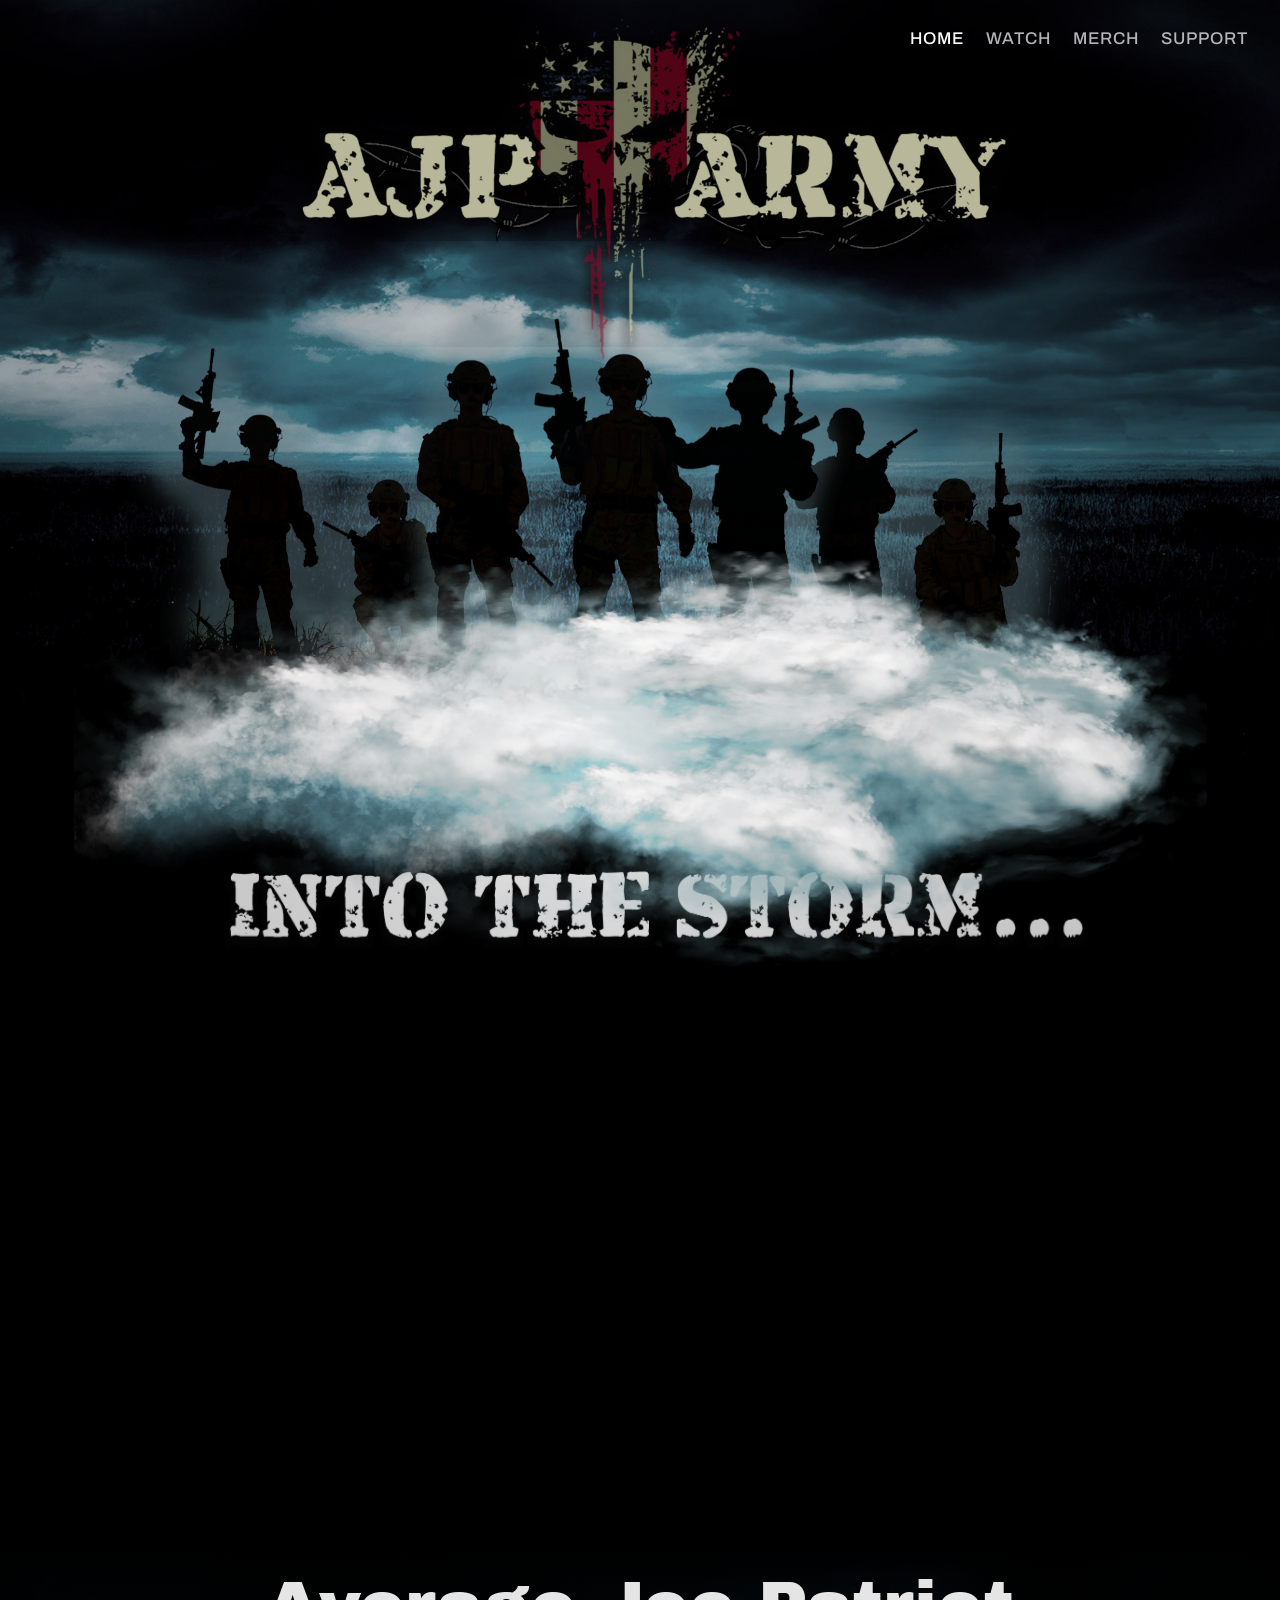
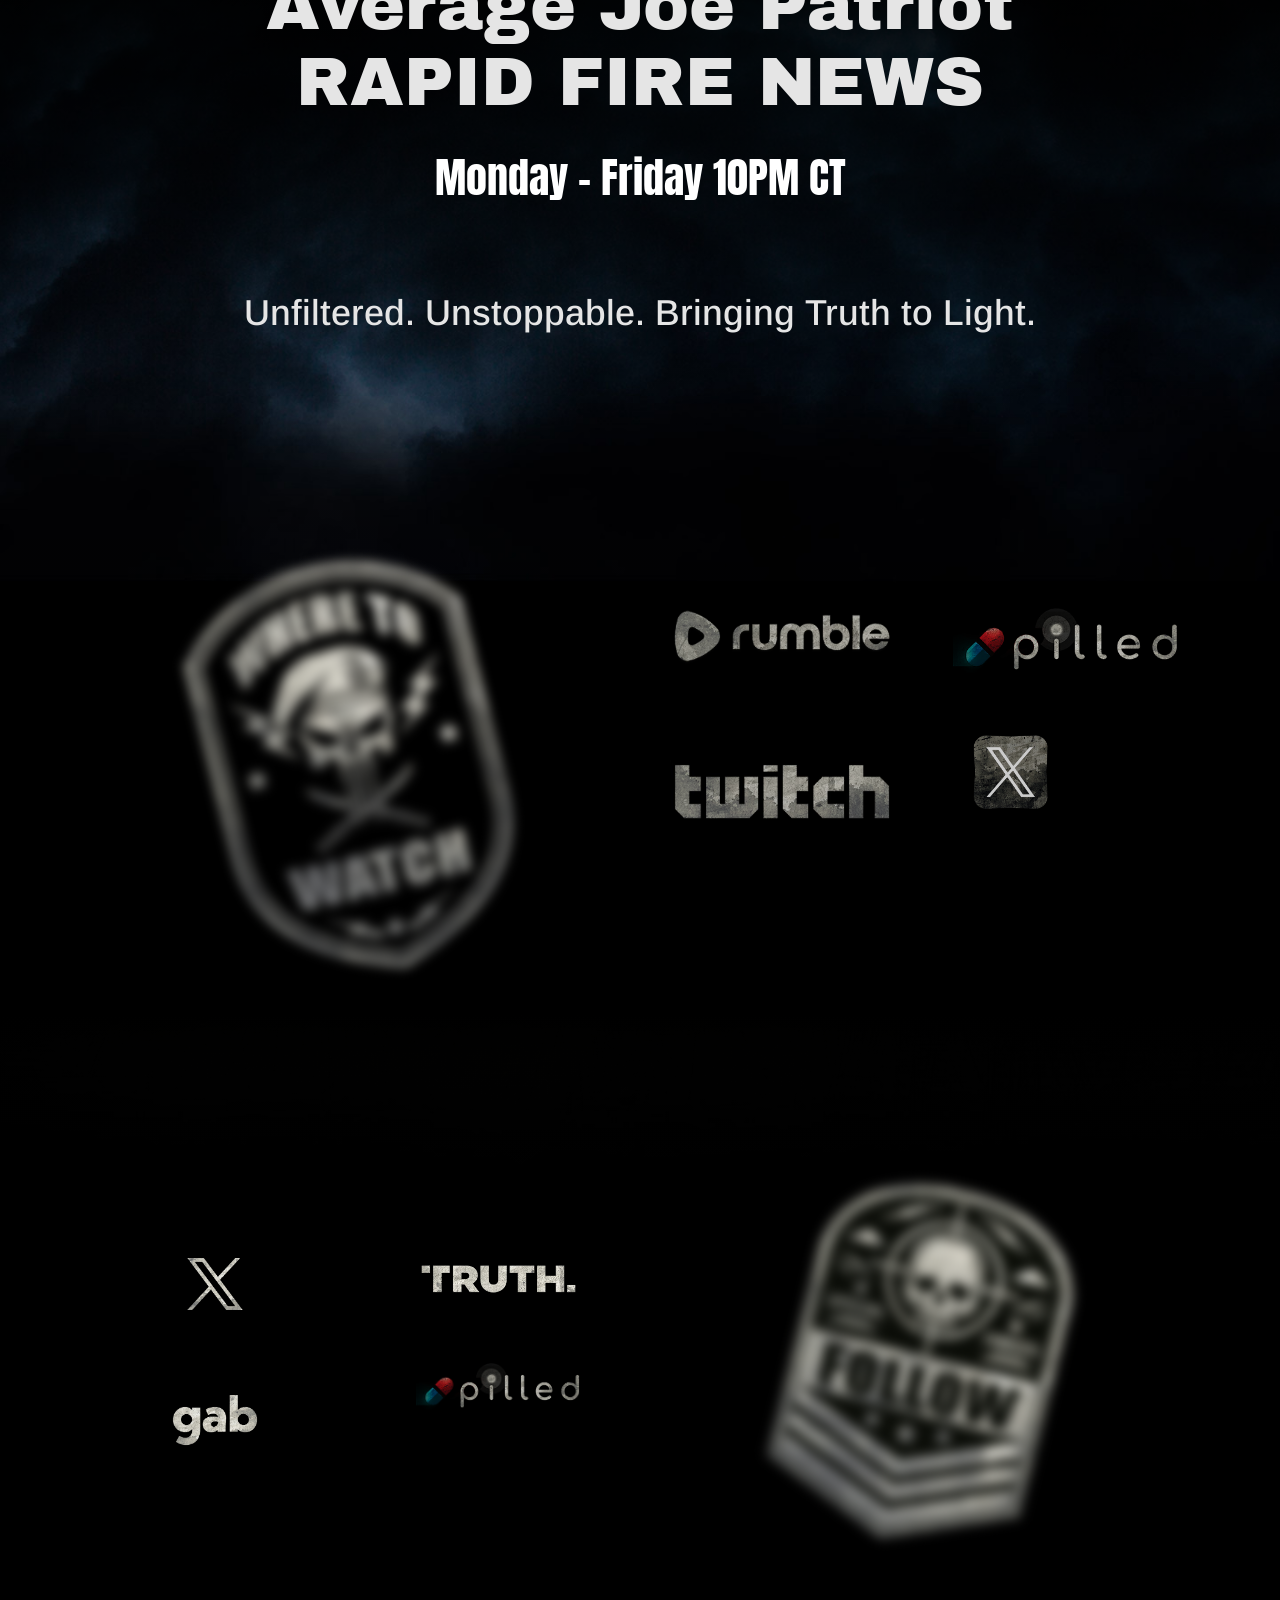
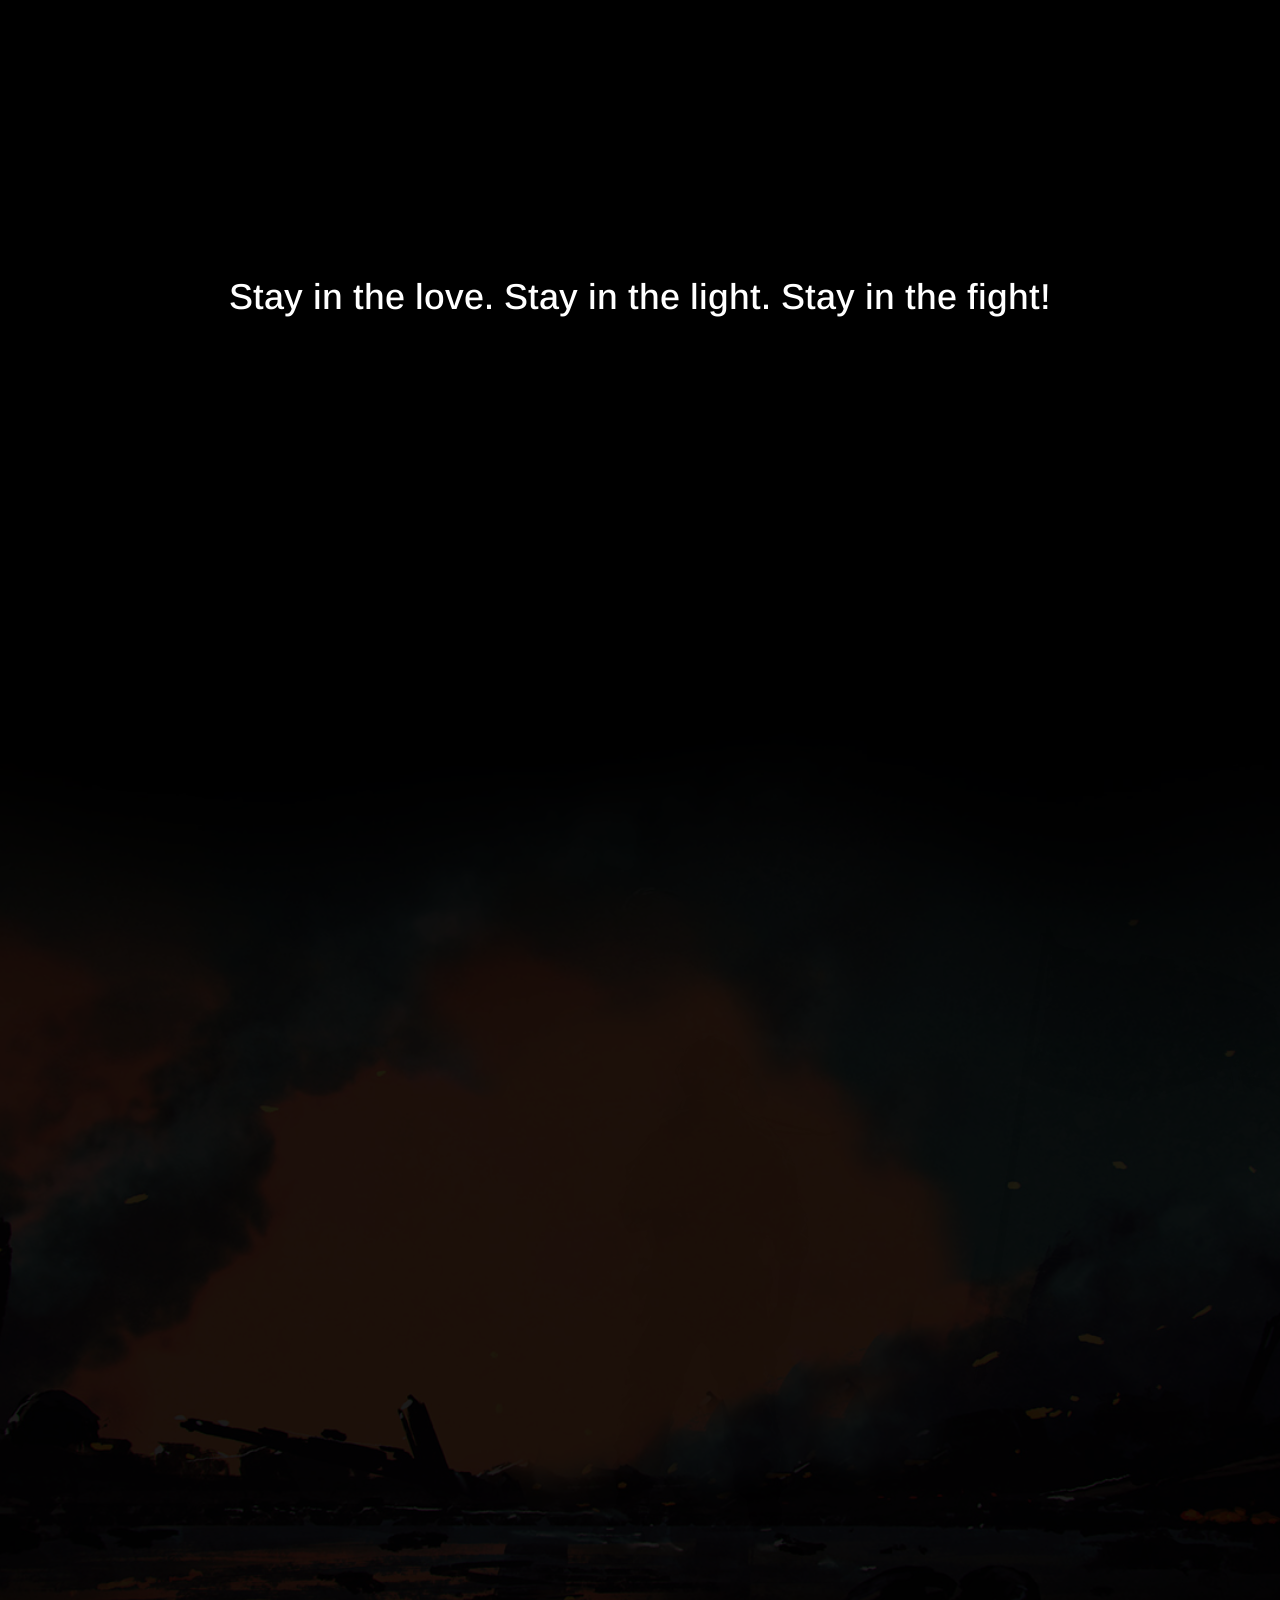
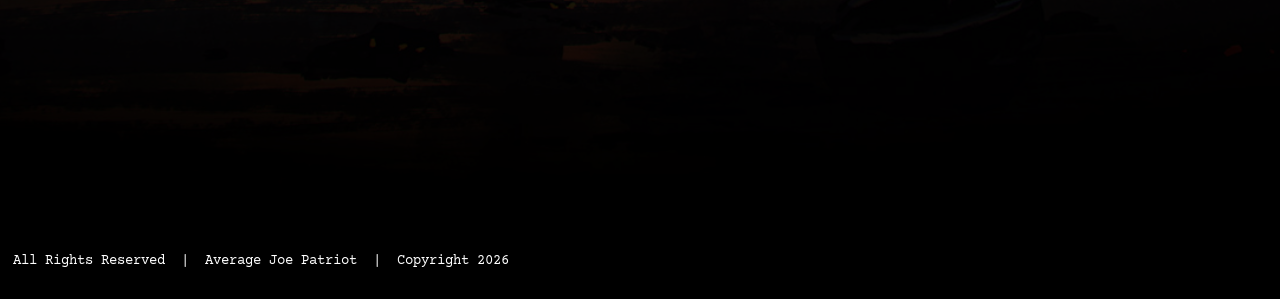
==== commit 3b4b3c64: "Convert site images to AVIF and update image references" ====
--- a/index.html
+++ b/index.html
@@ -23,12 +23,12 @@
 	<meta property="og:url" content="https://ajparmy.com/" />
 	<meta property="og:site_name" content="AJP Army" />
 	<meta property="article:modified_time" content="2026-02-13T14:53:30+00:00" />
-	<meta property="og:image" content="wp-content/uploads/2025/02/ajp-army.jpg" />
+	<meta property="og:image" content="wp-content/uploads/2025/02/ajp-army.avif" />
 	<meta property="og:image:width" content="927" />
 	<meta property="og:image:height" content="417" />
 	<meta property="og:image:type" content="image/jpeg" />
 	<meta name="twitter:card" content="summary_large_image" />
-	<script type="application/ld+json" class="yoast-schema-graph">{"@context":"https:\/\/schema.org","@graph":[{"@type":"WebPage","@id":"https://ajparmy.com/","url":"https://ajparmy.com/","name":"Average Joe Patriot - Rapid Fire News - AJP Army","isPartOf":{"@id":"index.html#website"},"primaryImageOfPage":{"@id":"index.html#primaryimage"},"image":{"@id":"index.html#primaryimage"},"thumbnailUrl":"wp-content/uploads/2025/02/ajp-army.jpg","datePublished":"2025-02-24T04:13:11+00:00","dateModified":"2026-02-13T14:53:30+00:00","description":"Average Joe PatriotRAPID FIRE NEWS Monday – Friday 10PM PT. Unfiltered. Unstoppable. Bringing Truth to Light.","breadcrumb":{"@id":"index.html#breadcrumb"},"inLanguage":"en-US","potentialAction":[{"@type":"ReadAction","target":["https://ajparmy.com/"]}]},{"@type":"ImageObject","inLanguage":"en-US","@id":"index.html#primaryimage","url":"wp-content/uploads/2025/02/ajp-army.jpg","contentUrl":"wp-content/uploads/2025/02/ajp-army.jpg","width":927,"height":417},{"@type":"BreadcrumbList","@id":"index.html#breadcrumb","itemListElement":[{"@type":"ListItem","position":1,"name":"Home"}]},{"@type":"WebSite","@id":"index.html#website","url":"https://ajparmy.com/","name":"AJP Army","description":"Rapid Fire News","potentialAction":[{"@type":"SearchAction","target":{"@type":"EntryPoint","urlTemplate":"https://ajparmy.com/?s={search_term_string}"},"query-input":{"@type":"PropertyValueSpecification","valueRequired":true,"valueName":"search_term_string"}}],"inLanguage":"en-US"}]}</script>
+	<script type="application/ld+json" class="yoast-schema-graph">{"@context":"https:\/\/schema.org","@graph":[{"@type":"WebPage","@id":"https://ajparmy.com/","url":"https://ajparmy.com/","name":"Average Joe Patriot - Rapid Fire News - AJP Army","isPartOf":{"@id":"index.html#website"},"primaryImageOfPage":{"@id":"index.html#primaryimage"},"image":{"@id":"index.html#primaryimage"},"thumbnailUrl":"wp-content/uploads/2025/02/ajp-army.avif","datePublished":"2025-02-24T04:13:11+00:00","dateModified":"2026-02-13T14:53:30+00:00","description":"Average Joe PatriotRAPID FIRE NEWS Monday – Friday 10PM PT. Unfiltered. Unstoppable. Bringing Truth to Light.","breadcrumb":{"@id":"index.html#breadcrumb"},"inLanguage":"en-US","potentialAction":[{"@type":"ReadAction","target":["https://ajparmy.com/"]}]},{"@type":"ImageObject","inLanguage":"en-US","@id":"index.html#primaryimage","url":"wp-content/uploads/2025/02/ajp-army.avif","contentUrl":"wp-content/uploads/2025/02/ajp-army.avif","width":927,"height":417},{"@type":"BreadcrumbList","@id":"index.html#breadcrumb","itemListElement":[{"@type":"ListItem","position":1,"name":"Home"}]},{"@type":"WebSite","@id":"index.html#website","url":"https://ajparmy.com/","name":"AJP Army","description":"Rapid Fire News","potentialAction":[{"@type":"SearchAction","target":{"@type":"EntryPoint","urlTemplate":"https://ajparmy.com/?s={search_term_string}"},"query-input":{"@type":"PropertyValueSpecification","valueRequired":true,"valueName":"search_term_string"}}],"inLanguage":"en-US"}]}</script>
 	<!-- / Yoast SEO plugin. -->
 
 
@@ -256,19 +256,19 @@
 					<sr7-adjuster></sr7-adjuster>
 					<sr7-content>
 						<sr7-slide id="SR7_4_1-10" data-key="10">
-							<sr7-bg id="SR7_4_1-10-21" class="sr7-layer"><noscript><img decoding="async" src="wp-content/uploads/2025/02/bg-new.jpg" alt="" title="bg-new"></noscript></sr7-bg>
+							<sr7-bg id="SR7_4_1-10-21" class="sr7-layer"><noscript><img decoding="async" src="wp-content/uploads/2025/02/bg-new.avif" alt="" title="bg-new"></noscript></sr7-bg>
 						</sr7-slide>
 						<sr7-slide id="SR7_4_1-11" data-key="11">
 						</sr7-slide>
 					</sr7-content>
 					<image_lists style="display:none">
-						<img data-src="wp-content/uploads/2025/02/final-smoke.png" data-libid="74" data-lib="medialibrary" title="final-smoke" width="0" height="0" data-dbsrc="Ly9hanBhcm15LmNvbS93cC1jb250ZW50L3VwbG9hZHMvMjAyNS8wMi9maW5hbC1zbW9rZS5wbmc="/>
-						<img data-src="wp-content/uploads/2025/02/front-soilders.png" data-libid="245" data-lib="medialibrary" title="front-soilders" width="0" height="0" data-dbsrc="Ly9hanBhcm15LmNvbS93cC1jb250ZW50L3VwbG9hZHMvMjAyNS8wMi9mcm9udC1zb2lsZGVycy5wbmc="/>
-						<img data-src="wp-content/uploads/2025/02/left-soldiers.png" data-libid="246" data-lib="medialibrary" title="left-soldiers" width="0" height="0" data-dbsrc="Ly9hanBhcm15LmNvbS93cC1jb250ZW50L3VwbG9hZHMvMjAyNS8wMi9sZWZ0LXNvbGRpZXJzLnBuZw=="/>
-						<img data-src="wp-content/uploads/2025/02/right-soldiers.png" data-libid="247" data-lib="medialibrary" title="right-soldiers" width="0" height="0" data-dbsrc="Ly9hanBhcm15LmNvbS93cC1jb250ZW50L3VwbG9hZHMvMjAyNS8wMi9yaWdodC1zb2xkaWVycy5wbmc="/>
-						<img data-src="wp-content/uploads/2025/02/storm-text-transparent.png" data-libid="121" data-lib="medialibrary" title="storm text transparent" width="0" height="0" data-dbsrc="Ly9hanBhcm15LmNvbS93cC1jb250ZW50L3VwbG9hZHMvMjAyNS8wMi9zdG9ybS10ZXh0LXRyYW5zcGFyZW50LnBuZw=="/>
-						<img data-src="wp-content/uploads/2025/02/ajp-logo.png" data-libid="111" data-lib="medialibrary" title="ajp-logo" width="0" height="0" data-dbsrc="Ly9hanBhcm15LmNvbS93cC1jb250ZW50L3VwbG9hZHMvMjAyNS8wMi9hanAtbG9nby5wbmc="/>
-						<img data-src="wp-content/uploads/2025/02/bg-new.jpg" data-libid="99" data-lib="medialibrary" title="bg-new" width="0" height="0" data-dbsrc="Ly9hanBhcm15LmNvbS93cC1jb250ZW50L3VwbG9hZHMvMjAyNS8wMi9iZy1uZXcuanBn"/>
+						<img data-src="wp-content/uploads/2025/02/final-smoke.avif" data-libid="74" data-lib="medialibrary" title="final-smoke" width="0" height="0" data-dbsrc="Ly9hanBhcm15LmNvbS93cC1jb250ZW50L3VwbG9hZHMvMjAyNS8wMi9maW5hbC1zbW9rZS5hdmlm"/>
+						<img data-src="wp-content/uploads/2025/02/front-soilders.avif" data-libid="245" data-lib="medialibrary" title="front-soilders" width="0" height="0" data-dbsrc="Ly9hanBhcm15LmNvbS93cC1jb250ZW50L3VwbG9hZHMvMjAyNS8wMi9mcm9udC1zb2lsZGVycy5hdmlm"/>
+						<img data-src="wp-content/uploads/2025/02/left-soldiers.avif" data-libid="246" data-lib="medialibrary" title="left-soldiers" width="0" height="0" data-dbsrc="Ly9hanBhcm15LmNvbS93cC1jb250ZW50L3VwbG9hZHMvMjAyNS8wMi9sZWZ0LXNvbGRpZXJzLmF2aWY="/>
+						<img data-src="wp-content/uploads/2025/02/right-soldiers.avif" data-libid="247" data-lib="medialibrary" title="right-soldiers" width="0" height="0" data-dbsrc="Ly9hanBhcm15LmNvbS93cC1jb250ZW50L3VwbG9hZHMvMjAyNS8wMi9yaWdodC1zb2xkaWVycy5hdmlm"/>
+						<img data-src="wp-content/uploads/2025/02/storm-text-transparent.avif" data-libid="121" data-lib="medialibrary" title="storm text transparent" width="0" height="0" data-dbsrc="Ly9hanBhcm15LmNvbS93cC1jb250ZW50L3VwbG9hZHMvMjAyNS8wMi9zdG9ybS10ZXh0LXRyYW5zcGFyZW50LmF2aWY="/>
+						<img data-src="wp-content/uploads/2025/02/ajp-logo.avif" data-libid="111" data-lib="medialibrary" title="ajp-logo" width="0" height="0" data-dbsrc="Ly9hanBhcm15LmNvbS93cC1jb250ZW50L3VwbG9hZHMvMjAyNS8wMi9hanAtbG9nby5hdmlm"/>
+						<img data-src="wp-content/uploads/2025/02/bg-new.avif" data-libid="99" data-lib="medialibrary" title="bg-new" width="0" height="0" data-dbsrc="Ly9hanBhcm15LmNvbS93cC1jb250ZW50L3VwbG9hZHMvMjAyNS8wMi9iZy1uZXcuYXZpZg=="/>
 					</image_lists>
 				</sr7-module>
 				<script>
@@ -312,17 +312,17 @@
 					<sr7-adjuster></sr7-adjuster>
 					<sr7-content>
 						<sr7-slide id="SR7_11_2-21" data-key="21">
-							<sr7-bg id="SR7_11_2-21-21" class="sr7-layer"><noscript><img decoding="async" src="wp-content/uploads/2025/02/bg-tablet.jpg" alt="" title="bg-tablet"></noscript></sr7-bg>
+							<sr7-bg id="SR7_11_2-21-21" class="sr7-layer"><noscript><img decoding="async" src="wp-content/uploads/2025/02/bg-tablet.avif" alt="" title="bg-tablet"></noscript></sr7-bg>
 						</sr7-slide>
 						<sr7-slide id="SR7_11_2-22" data-key="22">
 						</sr7-slide>
 					</sr7-content>
 					<image_lists style="display:none">
-						<img data-src="wp-content/uploads/2025/02/final-smoke.png" data-libid="74" data-lib="medialibrary" title="final-smoke" width="0" height="0" data-dbsrc="Ly9hanBhcm15LmNvbS93cC1jb250ZW50L3VwbG9hZHMvMjAyNS8wMi9maW5hbC1zbW9rZS5wbmc="/>
-						<img data-src="wp-content/uploads/2025/02/ajp-soldiers.png" data-libid="117" data-lib="medialibrary" title="ajp-soldiers" width="0" height="0" data-dbsrc="Ly9hanBhcm15LmNvbS93cC1jb250ZW50L3VwbG9hZHMvMjAyNS8wMi9hanAtc29sZGllcnMucG5n"/>
-						<img data-src="wp-content/uploads/2025/02/storm-text-transparent.png" data-libid="121" data-lib="medialibrary" title="storm text transparent" width="0" height="0" data-dbsrc="Ly9hanBhcm15LmNvbS93cC1jb250ZW50L3VwbG9hZHMvMjAyNS8wMi9zdG9ybS10ZXh0LXRyYW5zcGFyZW50LnBuZw=="/>
-						<img data-src="wp-content/uploads/2025/02/ajp-logo.png" data-libid="111" data-lib="medialibrary" title="ajp-logo" width="0" height="0" data-dbsrc="Ly9hanBhcm15LmNvbS93cC1jb250ZW50L3VwbG9hZHMvMjAyNS8wMi9hanAtbG9nby5wbmc="/>
-						<img data-src="wp-content/uploads/2025/02/bg-tablet.jpg" data-libid="132" data-lib="medialibrary" title="bg-tablet" width="0" height="0" data-dbsrc="Ly9hanBhcm15LmNvbS93cC1jb250ZW50L3VwbG9hZHMvMjAyNS8wMi9iZy10YWJsZXQuanBn"/>
+						<img data-src="wp-content/uploads/2025/02/final-smoke.avif" data-libid="74" data-lib="medialibrary" title="final-smoke" width="0" height="0" data-dbsrc="Ly9hanBhcm15LmNvbS93cC1jb250ZW50L3VwbG9hZHMvMjAyNS8wMi9maW5hbC1zbW9rZS5hdmlm"/>
+						<img data-src="wp-content/uploads/2025/02/ajp-soldiers.avif" data-libid="117" data-lib="medialibrary" title="ajp-soldiers" width="0" height="0" data-dbsrc="Ly9hanBhcm15LmNvbS93cC1jb250ZW50L3VwbG9hZHMvMjAyNS8wMi9hanAtc29sZGllcnMuYXZpZg=="/>
+						<img data-src="wp-content/uploads/2025/02/storm-text-transparent.avif" data-libid="121" data-lib="medialibrary" title="storm text transparent" width="0" height="0" data-dbsrc="Ly9hanBhcm15LmNvbS93cC1jb250ZW50L3VwbG9hZHMvMjAyNS8wMi9zdG9ybS10ZXh0LXRyYW5zcGFyZW50LmF2aWY="/>
+						<img data-src="wp-content/uploads/2025/02/ajp-logo.avif" data-libid="111" data-lib="medialibrary" title="ajp-logo" width="0" height="0" data-dbsrc="Ly9hanBhcm15LmNvbS93cC1jb250ZW50L3VwbG9hZHMvMjAyNS8wMi9hanAtbG9nby5hdmlm"/>
+						<img data-src="wp-content/uploads/2025/02/bg-tablet.avif" data-libid="132" data-lib="medialibrary" title="bg-tablet" width="0" height="0" data-dbsrc="Ly9hanBhcm15LmNvbS93cC1jb250ZW50L3VwbG9hZHMvMjAyNS8wMi9iZy10YWJsZXQuYXZpZg=="/>
 					</image_lists>
 				</sr7-module>
 				<script>
@@ -366,17 +366,17 @@
 					<sr7-adjuster></sr7-adjuster>
 					<sr7-content>
 						<sr7-slide id="SR7_12_3-23" data-key="23">
-							<sr7-bg id="SR7_12_3-23-21" class="sr7-layer"><noscript><img decoding="async" src="wp-content/uploads/2025/02/bg-tablet.jpg" alt="" title="bg-tablet"></noscript></sr7-bg>
+							<sr7-bg id="SR7_12_3-23-21" class="sr7-layer"><noscript><img decoding="async" src="wp-content/uploads/2025/02/bg-tablet.avif" alt="" title="bg-tablet"></noscript></sr7-bg>
 						</sr7-slide>
 						<sr7-slide id="SR7_12_3-24" data-key="24">
 						</sr7-slide>
 					</sr7-content>
 					<image_lists style="display:none">
-						<img data-src="wp-content/uploads/2025/02/final-smoke.png" data-libid="74" data-lib="medialibrary" title="final-smoke" width="0" height="0" data-dbsrc="Ly9hanBhcm15LmNvbS93cC1jb250ZW50L3VwbG9hZHMvMjAyNS8wMi9maW5hbC1zbW9rZS5wbmc="/>
-						<img data-src="wp-content/uploads/2025/02/ajp-soldiers.png" data-libid="117" data-lib="medialibrary" title="ajp-soldiers" width="0" height="0" data-dbsrc="Ly9hanBhcm15LmNvbS93cC1jb250ZW50L3VwbG9hZHMvMjAyNS8wMi9hanAtc29sZGllcnMucG5n"/>
-						<img data-src="wp-content/uploads/2025/02/storm-text-transparent.png" data-libid="121" data-lib="medialibrary" title="storm text transparent" width="0" height="0" data-dbsrc="Ly9hanBhcm15LmNvbS93cC1jb250ZW50L3VwbG9hZHMvMjAyNS8wMi9zdG9ybS10ZXh0LXRyYW5zcGFyZW50LnBuZw=="/>
-						<img data-src="wp-content/uploads/2025/02/ajp-logo.png" data-libid="111" data-lib="medialibrary" title="ajp-logo" width="0" height="0" data-dbsrc="Ly9hanBhcm15LmNvbS93cC1jb250ZW50L3VwbG9hZHMvMjAyNS8wMi9hanAtbG9nby5wbmc="/>
-						<img data-src="wp-content/uploads/2025/02/bg-tablet.jpg" data-libid="132" data-lib="medialibrary" title="bg-tablet" width="0" height="0" data-dbsrc="Ly9hanBhcm15LmNvbS93cC1jb250ZW50L3VwbG9hZHMvMjAyNS8wMi9iZy10YWJsZXQuanBn"/>
+						<img data-src="wp-content/uploads/2025/02/final-smoke.avif" data-libid="74" data-lib="medialibrary" title="final-smoke" width="0" height="0" data-dbsrc="Ly9hanBhcm15LmNvbS93cC1jb250ZW50L3VwbG9hZHMvMjAyNS8wMi9maW5hbC1zbW9rZS5hdmlm"/>
+						<img data-src="wp-content/uploads/2025/02/ajp-soldiers.avif" data-libid="117" data-lib="medialibrary" title="ajp-soldiers" width="0" height="0" data-dbsrc="Ly9hanBhcm15LmNvbS93cC1jb250ZW50L3VwbG9hZHMvMjAyNS8wMi9hanAtc29sZGllcnMuYXZpZg=="/>
+						<img data-src="wp-content/uploads/2025/02/storm-text-transparent.avif" data-libid="121" data-lib="medialibrary" title="storm text transparent" width="0" height="0" data-dbsrc="Ly9hanBhcm15LmNvbS93cC1jb250ZW50L3VwbG9hZHMvMjAyNS8wMi9zdG9ybS10ZXh0LXRyYW5zcGFyZW50LmF2aWY="/>
+						<img data-src="wp-content/uploads/2025/02/ajp-logo.avif" data-libid="111" data-lib="medialibrary" title="ajp-logo" width="0" height="0" data-dbsrc="Ly9hanBhcm15LmNvbS93cC1jb250ZW50L3VwbG9hZHMvMjAyNS8wMi9hanAtbG9nby5hdmlm"/>
+						<img data-src="wp-content/uploads/2025/02/bg-tablet.avif" data-libid="132" data-lib="medialibrary" title="bg-tablet" width="0" height="0" data-dbsrc="Ly9hanBhcm15LmNvbS93cC1jb250ZW50L3VwbG9hZHMvMjAyNS8wMi9iZy10YWJsZXQuYXZpZg=="/>
 					</image_lists>
 				</sr7-module>
 				<script>
@@ -397,7 +397,7 @@
 
 				<span class="et_parallax_bg_wrap"><span
 						class="et_parallax_bg"
-						style="background-image: url(wp-content/uploads/2025/02/final-bg.jpg);"
+						style="background-image: url(wp-content/uploads/2025/02/final-bg.avif);"
 					></span><span
 						class="et_parallax_gradient"
 						style="background-image: linear-gradient( 180deg, #000000 0%, rgba(0,0,0,0) 49%, #000000 100% );"
@@ -442,7 +442,7 @@
 
 
 
-				<span class="et_pb_image_wrap "><img decoding="async" width="1000" height="1000" src="wp-content/uploads/2025/02/watch-badge-grunge.png" alt="" title="watch badge grunge" srcset="wp-content/uploads/2025/02/watch-badge-grunge.png 1000w, wp-content/uploads/2025/02/watch-badge-grunge-980x980.png 980w, wp-content/uploads/2025/02/watch-badge-grunge-480x480.png 480w" sizes="(min-width: 0px) and (max-width: 480px) 480px, (min-width: 481px) and (max-width: 980px) 980px, (min-width: 981px) 1000px, 100vw" class="wp-image-209" /></span>
+				<span class="et_pb_image_wrap "><img decoding="async" width="1000" height="1000" src="wp-content/uploads/2025/02/watch-badge-grunge.avif" alt="" title="watch badge grunge" srcset="wp-content/uploads/2025/02/watch-badge-grunge.avif 1000w, wp-content/uploads/2025/02/watch-badge-grunge-980x980.avif 980w, wp-content/uploads/2025/02/watch-badge-grunge-480x480.avif 480w" sizes="(min-width: 0px) and (max-width: 480px) 480px, (min-width: 481px) and (max-width: 980px) 980px, (min-width: 981px) 1000px, 100vw" class="wp-image-209" /></span>
 			</div>
 			</div><div class="et_pb_column et_pb_column_1_4 et_pb_column_6  et_pb_css_mix_blend_mode_passthrough">
 
@@ -454,13 +454,13 @@
 
 
 
-				<a href="https://rumble.com/user/AverageJoePatriot1776" target="_blank"><span class="et_pb_image_wrap "><img decoding="async" width="300" height="75" src="wp-content/uploads/2025/02/rumble-logo-faded.png" alt="" title="rumble-logo-faded" class="wp-image-222" /></span></a>
+				<a href="https://rumble.com/user/AverageJoePatriot1776" target="_blank"><span class="et_pb_image_wrap "><img decoding="async" width="300" height="75" src="wp-content/uploads/2025/02/rumble-logo-faded.avif" alt="" title="rumble-logo-faded" class="wp-image-222" /></span></a>
 			</div><div class="et_pb_module et_pb_image et_pb_image_2">
 
 
 
 
-				<a href="https://www.twitch.tv/averagejoepatriot1776" target="_blank"><span class="et_pb_image_wrap "><img decoding="async" width="300" height="100" src="wp-content/uploads/2025/02/twitch-faded.png" alt="" title="twitch-faded" class="wp-image-233" /></span></a>
+				<a href="https://www.twitch.tv/averagejoepatriot1776" target="_blank"><span class="et_pb_image_wrap "><img decoding="async" width="300" height="100" src="wp-content/uploads/2025/02/twitch-faded.avif" alt="" title="twitch-faded" class="wp-image-233" /></span></a>
 			</div>
 			</div><div class="et_pb_column et_pb_column_1_4 et_pb_column_7  et_pb_css_mix_blend_mode_passthrough et-last-child">
 
@@ -472,13 +472,13 @@
 
 
 
-				<a href="https://pilled.net/foxhole/16527" target="_blank"><span class="et_pb_image_wrap "><img decoding="async" width="350" height="101" src="wp-content/uploads/2025/02/pilled-faded.png" alt="" title="pilled-faded" srcset="wp-content/uploads/2025/02/pilled-faded.png 350w, wp-content/uploads/2025/02/pilled-faded-300x87.png 300w" sizes="(max-width: 350px) 100vw, 350px" class="wp-image-234" /></span></a>
+				<a href="https://pilled.net/foxhole/16527" target="_blank"><span class="et_pb_image_wrap "><img decoding="async" width="350" height="101" src="wp-content/uploads/2025/02/pilled-faded.avif" alt="" title="pilled-faded" srcset="wp-content/uploads/2025/02/pilled-faded.avif 350w, wp-content/uploads/2025/02/pilled-faded-300x87.avif 300w" sizes="(max-width: 350px) 100vw, 350px" class="wp-image-234" /></span></a>
 			</div><div class="et_pb_module et_pb_image et_pb_image_5">
 
 
 
 
-				<a href="https://x.com/AJPArmy" target="_blank"><span class="et_pb_image_wrap "><img decoding="async" width="307" height="300" src="wp-content/uploads/2025/02/x-logo-faded.png" alt="" title="x-logo-faded" srcset="wp-content/uploads/2025/02/x-logo-faded.png 307w, wp-content/uploads/2025/02/x-logo-faded-300x293.png 300w" sizes="(max-width: 307px) 100vw, 307px" class="wp-image-236" /></span></a>
+				<a href="https://x.com/AJPArmy" target="_blank"><span class="et_pb_image_wrap "><img decoding="async" width="307" height="300" src="wp-content/uploads/2025/02/x-logo-faded.avif" alt="" title="x-logo-faded" srcset="wp-content/uploads/2025/02/x-logo-faded.avif 307w, wp-content/uploads/2025/02/x-logo-faded-300x293.avif 300w" sizes="(max-width: 307px) 100vw, 307px" class="wp-image-236" /></span></a>
 			</div>
 			</div>
 
@@ -492,7 +492,7 @@
 
 				<span class="et_parallax_bg_wrap"><span
 						class="et_parallax_bg"
-						style="background-image: url(wp-content/uploads/2025/02/metal-bg-2.jpg);"
+						style="background-image: url(wp-content/uploads/2025/02/metal-bg-2.avif);"
 					></span><span
 						class="et_parallax_gradient"
 						style="background-image: linear-gradient( 180deg, #000000 0%, rgba(0,0,0,0) 48%, #000000 100% );"
@@ -512,13 +512,13 @@
 
 
 
-				<a href="https://x.com/AJPArmy" target="_blank"><span class="et_pb_image_wrap "><img decoding="async" width="735" height="458" src="wp-content/uploads/2025/02/x-logo-follow.png" alt="" title="x-logo-follow" srcset="wp-content/uploads/2025/02/x-logo-follow.png 735w, wp-content/uploads/2025/02/x-logo-follow-480x299.png 480w" sizes="(min-width: 0px) and (max-width: 480px) 480px, (min-width: 481px) 735px, 100vw" class="wp-image-274" /></span></a>
+				<a href="https://x.com/AJPArmy" target="_blank"><span class="et_pb_image_wrap "><img decoding="async" width="735" height="458" src="wp-content/uploads/2025/02/x-logo-follow.avif" alt="" title="x-logo-follow" srcset="wp-content/uploads/2025/02/x-logo-follow.avif 735w, wp-content/uploads/2025/02/x-logo-follow-480x299.avif 480w" sizes="(min-width: 0px) and (max-width: 480px) 480px, (min-width: 481px) 735px, 100vw" class="wp-image-274" /></span></a>
 			</div><div class="et_pb_module et_pb_image et_pb_image_7">
 
 
 
 
-				<a href="https://gab.com/AverageJoe5_5" target="_blank"><span class="et_pb_image_wrap "><img decoding="async" width="735" height="458" src="wp-content/uploads/2025/02/gab-logo.png" alt="" title="gab-logo" srcset="wp-content/uploads/2025/02/gab-logo.png 735w, wp-content/uploads/2025/02/gab-logo-480x299.png 480w" sizes="(min-width: 0px) and (max-width: 480px) 480px, (min-width: 481px) 735px, 100vw" class="wp-image-275" /></span></a>
+				<a href="https://gab.com/AverageJoe5_5" target="_blank"><span class="et_pb_image_wrap "><img decoding="async" width="735" height="458" src="wp-content/uploads/2025/02/gab-logo.avif" alt="" title="gab-logo" srcset="wp-content/uploads/2025/02/gab-logo.avif 735w, wp-content/uploads/2025/02/gab-logo-480x299.avif 480w" sizes="(min-width: 0px) and (max-width: 480px) 480px, (min-width: 481px) 735px, 100vw" class="wp-image-275" /></span></a>
 			</div>
 			</div><div class="et_pb_column et_pb_column_1_4 et_pb_column_9  et_pb_css_mix_blend_mode_passthrough">
 
@@ -530,13 +530,13 @@
 
 
 
-				<a href="https://truthsocial.com/@averagejoepatriot1776" target="_blank"><span class="et_pb_image_wrap "><img decoding="async" width="300" height="109" src="wp-content/uploads/2025/02/truth-logo.png" alt="" title="truth-logo" class="wp-image-272" /></span></a>
+				<a href="https://truthsocial.com/@averagejoepatriot1776" target="_blank"><span class="et_pb_image_wrap "><img decoding="async" width="300" height="109" src="wp-content/uploads/2025/02/truth-logo.avif" alt="" title="truth-logo" class="wp-image-272" /></span></a>
 			</div><div class="et_pb_module et_pb_image et_pb_image_9">
 
 
 
 
-				<a href="https://pilled.net/profile/16527" target="_blank"><span class="et_pb_image_wrap "><img decoding="async" width="350" height="101" src="wp-content/uploads/2025/02/pilled-faded.png" alt="" title="pilled-faded" srcset="wp-content/uploads/2025/02/pilled-faded.png 350w, wp-content/uploads/2025/02/pilled-faded-300x87.png 300w" sizes="(max-width: 350px) 100vw, 350px" class="wp-image-234" /></span></a>
+				<a href="https://pilled.net/profile/16527" target="_blank"><span class="et_pb_image_wrap "><img decoding="async" width="350" height="101" src="wp-content/uploads/2025/02/pilled-faded.avif" alt="" title="pilled-faded" srcset="wp-content/uploads/2025/02/pilled-faded.avif 350w, wp-content/uploads/2025/02/pilled-faded-300x87.avif 300w" sizes="(max-width: 350px) 100vw, 350px" class="wp-image-234" /></span></a>
 			</div>
 			</div><div class="et_pb_column et_pb_column_1_2 et_pb_column_10  et_pb_css_mix_blend_mode_passthrough et-last-child">
 
@@ -548,7 +548,7 @@
 
 
 
-				<span class="et_pb_image_wrap "><img decoding="async" width="1000" height="1000" src="wp-content/uploads/2025/02/follow-badge.png" alt="" title="follow-badge" srcset="wp-content/uploads/2025/02/follow-badge.png 1000w, wp-content/uploads/2025/02/follow-badge-980x980.png 980w, wp-content/uploads/2025/02/follow-badge-480x480.png 480w" sizes="(min-width: 0px) and (max-width: 480px) 480px, (min-width: 481px) and (max-width: 980px) 980px, (min-width: 981px) 1000px, 100vw" class="wp-image-284" /></span>
+				<span class="et_pb_image_wrap "><img decoding="async" width="1000" height="1000" src="wp-content/uploads/2025/02/follow-badge.avif" alt="" title="follow-badge" srcset="wp-content/uploads/2025/02/follow-badge.avif 1000w, wp-content/uploads/2025/02/follow-badge-980x980.avif 980w, wp-content/uploads/2025/02/follow-badge-480x480.avif 480w" sizes="(min-width: 0px) and (max-width: 480px) 480px, (min-width: 481px) and (max-width: 980px) 980px, (min-width: 981px) 1000px, 100vw" class="wp-image-284" /></span>
 			</div>
 			</div>
 
@@ -562,7 +562,7 @@
 
 				<span class="et_parallax_bg_wrap"><span
 						class="et_parallax_bg"
-						style="background-image: url(wp-content/uploads/2025/02/metal-bg-2.jpg);"
+						style="background-image: url(wp-content/uploads/2025/02/metal-bg-2.avif);"
 					></span><span
 						class="et_parallax_gradient"
 						style="background-image: linear-gradient( 180deg, #000000 0%, rgba(0,0,0,0) 48%, #000000 100% );"
@@ -594,7 +594,7 @@
 
 
 
-				<span class="et_pb_image_wrap "><img decoding="async" width="1000" height="1000" src="wp-content/uploads/2025/02/follow-badge.png" alt="" title="follow-badge" srcset="wp-content/uploads/2025/02/follow-badge.png 1000w, wp-content/uploads/2025/02/follow-badge-980x980.png 980w, wp-content/uploads/2025/02/follow-badge-480x480.png 480w" sizes="(min-width: 0px) and (max-width: 480px) 480px, (min-width: 481px) and (max-width: 980px) 980px, (min-width: 981px) 1000px, 100vw" class="wp-image-284" /></span>
+				<span class="et_pb_image_wrap "><img decoding="async" width="1000" height="1000" src="wp-content/uploads/2025/02/follow-badge.avif" alt="" title="follow-badge" srcset="wp-content/uploads/2025/02/follow-badge.avif 1000w, wp-content/uploads/2025/02/follow-badge-980x980.avif 980w, wp-content/uploads/2025/02/follow-badge-480x480.avif 480w" sizes="(min-width: 0px) and (max-width: 480px) 480px, (min-width: 481px) and (max-width: 980px) 980px, (min-width: 981px) 1000px, 100vw" class="wp-image-284" /></span>
 			</div>
 			</div>
 
@@ -612,13 +612,13 @@
 
 
 
-				<a href="https://x.com/AJPArmy" target="_blank"><span class="et_pb_image_wrap "><img decoding="async" width="735" height="458" src="wp-content/uploads/2025/02/x-logo-follow.png" alt="" title="x-logo-follow" srcset="wp-content/uploads/2025/02/x-logo-follow.png 735w, wp-content/uploads/2025/02/x-logo-follow-480x299.png 480w" sizes="(min-width: 0px) and (max-width: 480px) 480px, (min-width: 481px) 735px, 100vw" class="wp-image-274" /></span></a>
+				<a href="https://x.com/AJPArmy" target="_blank"><span class="et_pb_image_wrap "><img decoding="async" width="735" height="458" src="wp-content/uploads/2025/02/x-logo-follow.avif" alt="" title="x-logo-follow" srcset="wp-content/uploads/2025/02/x-logo-follow.avif 735w, wp-content/uploads/2025/02/x-logo-follow-480x299.avif 480w" sizes="(min-width: 0px) and (max-width: 480px) 480px, (min-width: 481px) 735px, 100vw" class="wp-image-274" /></span></a>
 			</div><div class="et_pb_module et_pb_image et_pb_image_13">
 
 
 
 
-				<a href="https://gab.com/AverageJoe5_5" target="_blank"><span class="et_pb_image_wrap "><img decoding="async" width="735" height="458" src="wp-content/uploads/2025/02/gab-logo.png" alt="" title="gab-logo" srcset="wp-content/uploads/2025/02/gab-logo.png 735w, wp-content/uploads/2025/02/gab-logo-480x299.png 480w" sizes="(min-width: 0px) and (max-width: 480px) 480px, (min-width: 481px) 735px, 100vw" class="wp-image-275" /></span></a>
+				<a href="https://gab.com/AverageJoe5_5" target="_blank"><span class="et_pb_image_wrap "><img decoding="async" width="735" height="458" src="wp-content/uploads/2025/02/gab-logo.avif" alt="" title="gab-logo" srcset="wp-content/uploads/2025/02/gab-logo.avif 735w, wp-content/uploads/2025/02/gab-logo-480x299.avif 480w" sizes="(min-width: 0px) and (max-width: 480px) 480px, (min-width: 481px) 735px, 100vw" class="wp-image-275" /></span></a>
 			</div>
 			</div><div class="et_pb_column et_pb_column_1_4 et_pb_column_15  et_pb_css_mix_blend_mode_passthrough">
 
@@ -630,13 +630,13 @@
 
 
 
-				<a href="https://truthsocial.com/@averagejoepatriot1776" target="_blank"><span class="et_pb_image_wrap "><img decoding="async" width="300" height="109" src="wp-content/uploads/2025/02/truth-logo.png" alt="" title="truth-logo" class="wp-image-272" /></span></a>
+				<a href="https://truthsocial.com/@averagejoepatriot1776" target="_blank"><span class="et_pb_image_wrap "><img decoding="async" width="300" height="109" src="wp-content/uploads/2025/02/truth-logo.avif" alt="" title="truth-logo" class="wp-image-272" /></span></a>
 			</div><div class="et_pb_module et_pb_image et_pb_image_15">
 
 
 
 
-				<a href="https://pilled.net/profile/16527" target="_blank"><span class="et_pb_image_wrap "><img decoding="async" width="350" height="101" src="wp-content/uploads/2025/02/pilled-faded.png" alt="" title="pilled-faded" srcset="wp-content/uploads/2025/02/pilled-faded.png 350w, wp-content/uploads/2025/02/pilled-faded-300x87.png 300w" sizes="(max-width: 350px) 100vw, 350px" class="wp-image-234" /></span></a>
+				<a href="https://pilled.net/profile/16527" target="_blank"><span class="et_pb_image_wrap "><img decoding="async" width="350" height="101" src="wp-content/uploads/2025/02/pilled-faded.avif" alt="" title="pilled-faded" srcset="wp-content/uploads/2025/02/pilled-faded.avif 350w, wp-content/uploads/2025/02/pilled-faded-300x87.avif 300w" sizes="(max-width: 350px) 100vw, 350px" class="wp-image-234" /></span></a>
 			</div>
 			</div><div class="et_pb_column et_pb_column_1_2 et_pb_column_16  et_pb_css_mix_blend_mode_passthrough et-last-child et_pb_column_empty">
 
@@ -707,15 +707,15 @@
 					<sr7-adjuster></sr7-adjuster>
 					<sr7-content>
 						<sr7-slide id="SR7_15_4-29" data-key="29">
-							<sr7-bg id="SR7_15_4-29-15" class="sr7-layer"><noscript><img decoding="async" src="wp-content/uploads/2025/02/footer-landscape.jpg" alt="" title="footer-landscape"></noscript></sr7-bg>
+							<sr7-bg id="SR7_15_4-29-15" class="sr7-layer"><noscript><img decoding="async" src="wp-content/uploads/2025/02/footer-landscape.avif" alt="" title="footer-landscape"></noscript></sr7-bg>
 						</sr7-slide>
 						<sr7-slide id="SR7_15_4-30" data-key="30">
 						</sr7-slide>
 					</sr7-content>
 					<image_lists style="display:none">
-						<img data-src="wp-content/uploads/2025/02/footer-flag-final.png" data-libid="341" data-lib="medialibrary" title="footer-flag-final" width="0" height="0" data-dbsrc="Ly9hanBhcm15LmNvbS93cC1jb250ZW50L3VwbG9hZHMvMjAyNS8wMi9mb290ZXItZmxhZy1maW5hbC5wbmc="/>
-						<img data-src="wp-content/uploads/2025/02/footer-soldier.png" data-libid="249" data-lib="medialibrary" title="footer-soldier" width="0" height="0" data-dbsrc="Ly9hanBhcm15LmNvbS93cC1jb250ZW50L3VwbG9hZHMvMjAyNS8wMi9mb290ZXItc29sZGllci5wbmc="/>
-						<img data-src="wp-content/uploads/2025/02/footer-landscape.jpg" data-libid="335" data-lib="medialibrary" title="footer-landscape" width="0" height="0" data-dbsrc="Ly9hanBhcm15LmNvbS93cC1jb250ZW50L3VwbG9hZHMvMjAyNS8wMi9mb290ZXItbGFuZHNjYXBlLmpwZw=="/>
+						<img data-src="wp-content/uploads/2025/02/footer-flag-final.avif" data-libid="341" data-lib="medialibrary" title="footer-flag-final" width="0" height="0" data-dbsrc="Ly9hanBhcm15LmNvbS93cC1jb250ZW50L3VwbG9hZHMvMjAyNS8wMi9mb290ZXItZmxhZy1maW5hbC5hdmlm"/>
+						<img data-src="wp-content/uploads/2025/02/footer-soldier.avif" data-libid="249" data-lib="medialibrary" title="footer-soldier" width="0" height="0" data-dbsrc="Ly9hanBhcm15LmNvbS93cC1jb250ZW50L3VwbG9hZHMvMjAyNS8wMi9mb290ZXItc29sZGllci5hdmlm"/>
+						<img data-src="wp-content/uploads/2025/02/footer-landscape.avif" data-libid="335" data-lib="medialibrary" title="footer-landscape" width="0" height="0" data-dbsrc="Ly9hanBhcm15LmNvbS93cC1jb250ZW50L3VwbG9hZHMvMjAyNS8wMi9mb290ZXItbGFuZHNjYXBlLmF2aWY="/>
 					</image_lists>
 				</sr7-module>
 				<script>
@@ -759,13 +759,13 @@
 					<sr7-adjuster></sr7-adjuster>
 					<sr7-content>
 						<sr7-slide id="SR7_14_5-27" data-key="27">
-							<sr7-bg id="SR7_14_5-27-15" class="sr7-layer"><noscript><img decoding="async" src="wp-content/uploads/2025/02/full-footer.jpg" alt="" title="full-footer"></noscript></sr7-bg>
+							<sr7-bg id="SR7_14_5-27-15" class="sr7-layer"><noscript><img decoding="async" src="wp-content/uploads/2025/02/full-footer.avif" alt="" title="full-footer"></noscript></sr7-bg>
 						</sr7-slide>
 						<sr7-slide id="SR7_14_5-28" data-key="28">
 						</sr7-slide>
 					</sr7-content>
 					<image_lists style="display:none">
-						<img data-src="wp-content/uploads/2025/02/full-footer.jpg" data-libid="343" data-lib="medialibrary" title="full-footer" width="0" height="0" data-dbsrc="Ly9hanBhcm15LmNvbS93cC1jb250ZW50L3VwbG9hZHMvMjAyNS8wMi9mdWxsLWZvb3Rlci5qcGc="/>
+						<img data-src="wp-content/uploads/2025/02/full-footer.avif" data-libid="343" data-lib="medialibrary" title="full-footer" width="0" height="0" data-dbsrc="Ly9hanBhcm15LmNvbS93cC1jb250ZW50L3VwbG9hZHMvMjAyNS8wMi9mdWxsLWZvb3Rlci5hdmlm"/>
 					</image_lists>
 				</sr7-module>
 				<script>
@@ -876,11 +876,11 @@
 	SR7.E.resources.mousetrap = "wp-content/plugins/revslider-mousetrap-addon/public/js/mousetrap.min.js";
 	SR7.E.resources.thecluster = "wp-content/plugins/revslider-thecluster-addon/public/js/thecluster.min.js";
 	SR7.E.resources.tcURL = "wp-content/plugins/revslider-thecluster-addon/";
-	SR7.JSON['SR7_4_1'] = {"settings":{"migrated":"sr6","addOns":{"thecluster":{"u":true},"mousetrap":{"u":true}},"uSize":[false,true,true,true,true],"title":"AJP Army","alias":"AJPArmy","type":"hero","prem":true,"class":"rs-respect-topbar","vPort":["-100px","-100px","-100px","-100px","-100px"],"size":{"fullHeight":true,"fullHeightOffset":"#masthead,","contentFH":true,"width":[1920,1920,1920,778,480],"height":[1500,1500,1000,545,348],"cachedHeight":[1500,1500,2000,545,700],"minHeight":["0px","0px","0px","0px","0px"],"keepBPHeight":true,"maxWidth":0},"carousel":{"type":"h","align":"center","maxV":3,"justify":false,"scale":false,"minS":50,"vScale":false,"oScale":false,"space":0,"rotation":false,"maxR":0,"varR":false,"opacity":true,"maxO":100,"varO":false,"spin":"off","spinA":0,"snap":true,"infinity":false,"skewX":0,"skewY":0,"ease":"power3.inOut","dur":800,"overshoot":false,"stretch":false,"showAllLayers":"false","jMWidth":false,"bR":0,"pNV":"50px","pT":0,"pB":0},"shdw":0,"bg":{"color":{"type":"solid","orig":"#000000","string":"rgba(0, 0, 0, 1)"}},"mod":{"use":true,"t":"mousescroll"},"nav":{"m":{"cd":1000},"p":{"w":50,"h":100}},"sbt":{"use":true,"a":"top","f":false,"fStart":2000,"fEnd":4000,"layers":false,"e":"none","s":0.5,"pull":false,"nL":true},"thumb":"wp-content/uploads/2025/02/bg-new.jpg","aU":["thecluster","mousetrap"],"imgs":[{"lib_id":74,"lib":"medialibrary","src":"wp-content/uploads/2025/02/final-smoke.png"},{"lib_id":245,"lib":"medialibrary","src":"wp-content/uploads/2025/02/front-soilders.png"},{"lib_id":246,"lib":"medialibrary","src":"wp-content/uploads/2025/02/left-soldiers.png"},{"lib_id":247,"lib":"medialibrary","src":"wp-content/uploads/2025/02/right-soldiers.png"},{"lib_id":121,"lib":"medialibrary","src":"wp-content/uploads/2025/02/storm-text-transparent.png"},{"lib_id":111,"lib":"medialibrary","src":"wp-content/uploads/2025/02/ajp-logo.png"},{"lib_id":99,"lib":"medialibrary","src":"wp-content/uploads/2025/02/bg-new.jpg"}],"hasYT":false,"version":"6.7.28","general":{"lazyLoad":"smart","slideshow":{"globalViewPort":true,"globalViewDist":"-200px"}}},"slides":{"10":{"id":10,"slide":{"addOns":[],"id":10,"version":"6.7.28","title":"","parentId":null,"language":"default","order":1,"thumb":{"src":"","srcId":"","admin":"","adminId":"","dimension":"slider","default":{"image":{"src":"wp-content/uploads/2025/02/bg-new.jpg","repeat":"","size":"percentage","pos":{"x":"50%","y":"0%"}}}},"description":"","attr":{"class":"","data":"","id":"","a":"","aO":"ml","t":"","tO":"","deepLink":"","attr":""},"publish":{"from":"","to":"","state":"published","sch":true},"slideshow":{"stop":false,"len":"default","hal":0,"hom":false,"hfn":false},"loop":{"u":false,"r":-1,"s":0,"e":99999}},"layers":{"0":{"fluid":{"tx":true,"tr":true,"sp":true},"id":0,"alias":"Cloud","subtype":"image","runtime":{"locked":false,"hidden":false},"size":{"w":["1700px","1700px","#a","600px","435px"],"h":["747px","747px","#a","264px","137px"],"minW":["none","none","none","none","none"],"minH":["none","none","none","none","none"],"sProp":true},"pos":{"x":["#a",0,0,"-4px","#a"],"y":["782px","782px","#a","453px","#a"],"h":["center","center","center","center","center"],"pos":"absolute","float":["none","none","none","none","none"],"clear":["none","none","none","none","none"]},"zIndex":12,"order":12,"display":["block","block","block","block","block"],"vA":"top","bg":{"color":{"orig":"transparent","type":"solid","string":"transparent"},"image":{"ratio":1,"src":"wp-content/uploads/2025/02/final-smoke.png","lib":"medialibrary","lib_id":74,"lib_size":"full","fromStream":false,"streamType":"gallery","pos":{"x":"50%","y":"50%"},"repeat":"no-repeat","size":"cover","sizeVal":"100%","seo":false}},"attr":{"aO":"ml","tO":"ml"},"tl":{"in":{"content":{"pers":"600px","orig":{"x":"50%","y":"50%","z":"0"},"all":[{"t":10,"d":0,"f":0,"e":"power4.inOut","pE":"d","x":[0,0,0,0,0],"y":[0,0,0,0,0],"o":0,"xRe":0,"yRe":0,"off":0},{"t":10,"d":1500,"f":1500,"e":"power4.inOut","pE":"d","x":[0,0,0,0,0],"y":[0,0,0,0,0],"o":1,"xRe":0,"yRe":0,"off":0}]}},"out":{"content":{"pers":"600px","orig":{"x":"50%","y":"50%","z":"0"},"all":[{"t":0,"d":300,"f":300,"e":"power3.inOut","pE":"n","x":["inherit","inherit","inherit","inherit","inherit"],"y":["inherit","inherit","inherit","inherit","inherit"],"o":0,"xRe":0,"yRe":0,"off":0}]}}},"p":{"t":[0,0,"#a","#a","#a"],"b":[0,0,"#a","#a","#a"],"l":[0,0,"#a","#a","#a"],"r":[0,0,"#a","#a","#a"]},"m":{"t":[0,0,"#a","#a","#a"],"b":[0,0,"#a","#a","#a"],"l":[0,0,"#a","#a","#a"],"r":[0,0,"#a","#a","#a"]},"hov":{"u":"true","m":false,"deco":"none","zIndex":"auto","color":{"c":"#ffffff","bg":{"orig":"transparent","type":"solid","string":"transparent"},"gAnim":"fading"},"border":{"c":"transparent","s":"none","w":{"t":[0,0,0,0,0],"r":[0,0,0,0,0],"b":[0,0,0,0,0],"l":[0,0,0,0,0]}},"radius":{"t":0,"r":0,"b":0,"l":0},"frame":{"o":1,"oX":"50%","oY":"50%","oZ":"50%","x":"inherit","y":"inherit","z":"inherit","rZ":"inherit","rX":"inherit","rY":"inherit","sX":"inherit","sY":"inherit","skX":0,"skY":0,"d":300,"e":"power1.out"},"filter":{"g":0,"r":100,"b":0},"svg":{"c":"#ffffff","stroke":{"c":"transparent","d":0,"o":0,"w":0}}},"mod":{"s":{"u":true,"x":0,"y":"-1","s":0.5,"e":"power3.out","ut":false,"rX":0,"rY":0,"rZ":0,"sc":1,"so":0},"m":{"u":true,"x":"-1","y":0,"s":3,"e":"power3.out","o":"c"},"mask":false},"type":"shape"},"1":{"fluid":{"tx":true,"tr":true,"sp":true},"id":1,"alias":"Copy  soliders","subtype":"image","runtime":{"locked":false,"hidden":false},"size":{"w":["920px","920px","#a","500px","435px"],"h":["824px","824px","#a","229px","137px"],"minW":["none","none","none","none","none"],"minH":["none","none","none","none","none"],"sProp":true},"pos":{"x":["-62px","-62px","#a","-5px","#a"],"y":["307px","307px","#a","357px","#a"],"h":["center","center","center","center","center"],"pos":"absolute","float":["none","none","none","none","none"],"clear":["none","none","none","none","none"]},"zIndex":11,"order":11,"display":["block","block","block","block","block"],"vA":"top","bg":{"color":{"orig":"transparent","type":"solid","string":"transparent"},"image":{"ratio":1,"src":"wp-content/uploads/2025/02/front-soilders.png","lib":"medialibrary","lib_id":245,"lib_size":"full","fromStream":false,"streamType":"gallery","pos":{"x":"50%","y":"50%"},"repeat":"no-repeat","size":"cover","sizeVal":"100%","seo":false}},"attr":{"aO":"ml","tO":"ml"},"tl":{"in":{"content":{"pers":"600px","orig":{"x":"50%","y":"50%","z":"0"},"all":[{"t":10,"d":0,"f":0,"e":"power4.inOut","pE":"d","x":[0,0,0,0,0],"y":[0,0,0,0,0],"o":0,"xRe":0,"yRe":0,"off":0},{"t":10,"d":1500,"f":1500,"e":"power4.inOut","pE":"d","x":[0,0,0,0,0],"y":[0,0,0,0,0],"o":1,"xRe":0,"yRe":0,"off":0}]}},"out":{"content":{"pers":"600px","orig":{"x":"50%","y":"50%","z":"0"},"all":[{"t":0,"d":300,"f":300,"e":"power3.inOut","pE":"n","x":["inherit","inherit","inherit","inherit","inherit"],"y":["inherit","inherit","inherit","inherit","inherit"],"o":0,"xRe":0,"yRe":0,"off":0}]}}},"p":{"t":[0,0,"#a","#a","#a"],"b":[0,0,"#a","#a","#a"],"l":[0,0,"#a","#a","#a"],"r":[0,0,"#a","#a","#a"]},"m":{"t":[0,0,"#a","#a","#a"],"b":[0,0,"#a","#a","#a"],"l":[0,0,"#a","#a","#a"],"r":[0,0,"#a","#a","#a"]},"mod":{"s":{"u":true,"x":0,"y":"2","s":0.5,"e":"power3.out","ut":false,"rX":0,"rY":0,"rZ":0,"sc":1,"so":0},"m":{"u":true,"x":"2","y":0,"s":3,"e":"power3.out","o":"c"},"mask":false},"type":"shape"},"2":{"fluid":{"tx":true,"tr":true,"sp":true},"id":2,"alias":"Copy  soliders","subtype":"image","runtime":{"locked":false,"hidden":false},"size":{"w":["600px","600px","#a","500px","435px"],"h":["783px","783px","#a","229px","137px"],"minW":["none","none","none","none","none"],"minH":["none","none","none","none","none"],"sProp":true},"pos":{"x":["-489px","-489px","#a","-5px","#a"],"y":["356px","356px","#a","357px","#a"],"h":["center","center","center","center","center"],"pos":"absolute","float":["none","none","none","none","none"],"clear":["none","none","none","none","none"]},"zIndex":10,"order":10,"display":["block","block","block","block","block"],"vA":"top","bg":{"color":{"orig":"transparent","type":"solid","string":"transparent"},"image":{"ratio":1,"src":"wp-content/uploads/2025/02/left-soldiers.png","lib":"medialibrary","lib_id":246,"lib_size":"full","fromStream":false,"streamType":"gallery","pos":{"x":"50%","y":"50%"},"repeat":"no-repeat","size":"cover","sizeVal":"100%","seo":false}},"attr":{"aO":"ml","tO":"ml"},"tl":{"in":{"content":{"pers":"600px","orig":{"x":"50%","y":"50%","z":"0"},"all":[{"t":10,"d":0,"f":0,"e":"power4.inOut","pE":"d","x":[0,0,0,0,0],"y":[0,0,0,0,0],"o":0,"xRe":0,"yRe":0,"off":0},{"t":10,"d":1500,"f":1500,"e":"power4.inOut","pE":"d","x":[0,0,0,0,0],"y":[0,0,0,0,0],"o":1,"xRe":0,"yRe":0,"off":0}]}},"out":{"content":{"pers":"600px","orig":{"x":"50%","y":"50%","z":"0"},"all":[{"t":0,"d":300,"f":300,"e":"power3.inOut","pE":"n","x":["inherit","inherit","inherit","inherit","inherit"],"y":["inherit","inherit","inherit","inherit","inherit"],"o":0,"xRe":0,"yRe":0,"off":0}]}}},"p":{"t":[0,0,"#a","#a","#a"],"b":[0,0,"#a","#a","#a"],"l":[0,0,"#a","#a","#a"],"r":[0,0,"#a","#a","#a"]},"m":{"t":[0,0,"#a","#a","#a"],"b":[0,0,"#a","#a","#a"],"l":[0,0,"#a","#a","#a"],"r":[0,0,"#a","#a","#a"]},"mod":{"s":{"u":true,"x":0,"y":"1","s":0.5,"e":"power3.out","ut":false,"rX":0,"rY":0,"rZ":0,"sc":1,"so":0},"m":{"u":true,"x":"1","y":0,"s":3,"e":"power3.out","o":"c"},"mask":false},"type":"shape"},"3":{"fluid":{"tx":true,"tr":true,"sp":true},"id":3,"alias":"Soliders","subtype":"image","runtime":{"locked":false,"hidden":false},"size":{"w":["600px","600px","#a","500px","435px"],"h":["666px","666px","#a","229px","137px"],"minW":["none","none","none","none","none"],"minH":["none","none","none","none","none"],"sProp":true},"pos":{"x":["377px","377px","#a","-5px","#a"],"y":["504px","504px","#a","357px","#a"],"h":["center","center","center","center","center"],"pos":"absolute","float":["none","none","none","none","none"],"clear":["none","none","none","none","none"]},"zIndex":9,"order":9,"display":["block","block","block","block","block"],"vA":"top","bg":{"color":{"orig":"transparent","type":"solid","string":"transparent"},"image":{"ratio":1,"src":"wp-content/uploads/2025/02/right-soldiers.png","lib":"medialibrary","lib_id":247,"lib_size":"full","fromStream":false,"streamType":"gallery","pos":{"x":"50%","y":"50%"},"repeat":"no-repeat","size":"cover","sizeVal":"100%","seo":false}},"attr":{"aO":"ml","tO":"ml"},"tl":{"in":{"content":{"pers":"600px","orig":{"x":"50%","y":"50%","z":"0"},"all":[{"t":10,"d":0,"f":0,"e":"power4.inOut","pE":"d","x":[0,0,0,0,0],"y":[0,0,0,0,0],"o":0,"xRe":0,"yRe":0,"off":0},{"t":10,"d":1500,"f":1500,"e":"power4.inOut","pE":"d","x":[0,0,0,0,0],"y":[0,0,0,0,0],"o":1,"xRe":0,"yRe":0,"off":0}]}},"out":{"content":{"pers":"600px","orig":{"x":"50%","y":"50%","z":"0"},"all":[{"t":0,"d":300,"f":300,"e":"power3.inOut","pE":"n","x":["inherit","inherit","inherit","inherit","inherit"],"y":["inherit","inherit","inherit","inherit","inherit"],"o":0,"xRe":0,"yRe":0,"off":0}]}}},"p":{"t":[0,0,"#a","#a","#a"],"b":[0,0,"#a","#a","#a"],"l":[0,0,"#a","#a","#a"],"r":[0,0,"#a","#a","#a"]},"m":{"t":[0,0,"#a","#a","#a"],"b":[0,0,"#a","#a","#a"],"l":[0,0,"#a","#a","#a"],"r":[0,0,"#a","#a","#a"]},"mod":{"s":{"u":true,"x":0,"y":"1","s":0.5,"e":"power3.out","ut":false,"rX":0,"rY":0,"rZ":0,"sc":1,"so":0},"m":{"u":true,"x":"1","y":0,"s":3,"e":"power3.out","o":"c"},"mask":false},"type":"shape"},"4":{"fluid":{"tx":true,"tr":true,"sp":true},"id":4,"alias":"Image-4","subtype":"image","runtime":{"locked":false,"hidden":false},"size":{"w":["1400px","1400px","#a","#a","#a"],"h":["221px","221px","#a","#a","#a"],"minW":["none","none","none","none","none"],"minH":["none","none","none","none","none"],"sProp":true},"pos":{"x":["#a",0,0,"-3px","#a"],"y":["1271px","1271px","#a","620px","#a"],"h":["center","center","center","center","center"],"pos":"absolute","float":["none","none","none","none","none"],"clear":["none","none","none","none","none"]},"zIndex":8,"order":8,"display":["block","block","block","block","block"],"vA":"top","bg":{"color":{"orig":"transparent","type":"solid","string":"transparent"},"image":{"ratio":1,"src":"wp-content/uploads/2025/02/storm-text-transparent.png","lib":"medialibrary","lib_id":121,"lib_size":"full","fromStream":false,"streamType":"gallery","pos":{"x":"50%","y":"50%"},"repeat":"no-repeat","size":"cover","sizeVal":"100%","seo":false}},"attr":{"aO":"ml","tO":"ml"},"tl":{"in":{"content":{"pers":"600px","orig":{"x":"50%","y":"50%","z":"0"},"all":[{"t":0,"d":0,"f":0,"e":"power4.inOut","pE":"d","x":[0,0,0,0,0],"y":[0,0,0,0,0],"o":0,"xRe":0,"yRe":0,"off":0},{"t":0,"d":1500,"f":1500,"e":"power4.inOut","pE":"d","x":[0,0,0,0,0],"y":[0,0,0,0,0],"o":1,"xRe":0,"yRe":0,"off":0}]}},"out":{"content":{"pers":"600px","orig":{"x":"50%","y":"50%","z":"0"},"all":[{"t":0,"d":300,"f":300,"e":"power3.inOut","pE":"n","x":["inherit","inherit","inherit","inherit","inherit"],"y":["inherit","inherit","inherit","inherit","inherit"],"o":0,"xRe":0,"yRe":0,"off":0}]}}},"p":{"t":[0,0,"#a","#a","#a"],"b":[0,0,"#a","#a","#a"],"l":[0,0,"#a","#a","#a"],"r":[0,0,"#a","#a","#a"]},"m":{"t":[0,0,"#a","#a","#a"],"b":[0,0,"#a","#a","#a"],"l":[0,0,"#a","#a","#a"],"r":[0,0,"#a","#a","#a"]},"mod":{"s":{"ut":true,"so":0}},"type":"shape"},"5":{"rTo":"slide","fluid":{"tx":true,"tr":true,"sp":true},"id":5,"alias":"Copy  flash","blend":"overlay","runtime":{"locked":false,"hidden":true},"size":{"w":["1930px","1930px","#a","#a","#a"],"h":["1158px","1158px","#a","#a","#a"],"minW":["none","none","none","none","none"],"minH":["none","none","none","none","none"],"sProp":true},"pos":{"x":["-50px","-50px","#a","#a","#a"],"y":["-25px","-25px","#a","#a","#a"],"h":["center","center","center","center","center"],"v":["middle","middle","middle","middle","middle"],"pos":"absolute","float":["none","none","none","none","none"],"clear":["none","none","none","none","none"]},"pE":"none","zIndex":13,"order":13,"display":["block","block","block","block","block"],"vA":"top","bg":{"color":{"type":"radial","angle":"0","easing":"sine.easeout","strength":100,"orig":[{"rgba":"rgba(255,255,255,1)","p":0,"align":"bottom"},{"rgba":"rgba(255,255,255,0)","p":80,"align":"top"},{"rgba":"rgba(255,255,255,0)","p":100,"align":"bottom"}],"string":"radial-gradient(circle,rgba(255,255,255,1) 0%,rgba(255,255,255,0) 80%,rgba(255,255,255,0) 100%)"}},"attr":{"aO":"ml","tO":"ml"},"tl":{"in":{"content":{"pers":"600px","orig":{"x":"50%","y":"50%","z":"0"},"all":[{"t":1000,"d":0,"f":0,"e":"power4.out","pE":"d","x":[0,0,0,0,0],"y":[0,0,0,0,0],"o":0,"xRe":0,"yRe":0,"off":0},{"t":1000,"d":50,"f":50,"e":"power4.out","pE":"d","x":[0,0,0,0,0],"y":[0,0,0,0,0],"rep":{"s":"s","r":-1,"sh":true,"y":false,"c":true},"o":1,"xRe":0,"yRe":0,"off":0},{"t":1050,"d":1500,"f":1500,"e":"power4.out","pE":"d","x":["inherit","inherit","inherit","inherit","inherit"],"y":["inherit","inherit","inherit","inherit","inherit"],"o":"0","xRe":0,"yRe":0,"off":0},{"t":3500,"d":50,"f":50,"e":"power4.out","pE":"d","x":["inherit","inherit","inherit","inherit","inherit"],"y":["inherit","inherit","inherit","inherit","inherit"],"o":"1","bgcol":{"type":"radial","angle":"0","easing":"none","strength":100,"orig":[{"rgba":"rgba(234,234,234,1)","p":0,"align":"bottom"},{"rgba":"rgba(235,89,230,0)","p":80,"align":"top"},{"rgba":"rgba(235,53,229,0)","p":100,"align":"bottom"}],"string":"radial-gradient(circle,rgba(234,234,234,1) 0%,rgba(235,89,230,0) 80%,rgba(235,53,229,0) 100%)"},"xRe":0,"yRe":0,"off":0},{"t":3550,"d":1000,"f":1000,"e":"power4.out","pE":"d","x":["inherit","inherit","inherit","inherit","inherit"],"y":["inherit","inherit","inherit","inherit","inherit"],"o":"0","xRe":0,"yRe":0,"off":0},{"t":4550,"d":50,"f":50,"e":"power3.inOut","pE":"d","x":["inherit","inherit","inherit","inherit","inherit"],"y":["inherit","inherit","inherit","inherit","inherit"],"o":"1","bgcol":{"type":"radial","angle":"0","easing":"none","strength":100,"orig":[{"rgba":"rgba(255,245,229,1)","p":0,"align":"bottom"},{"rgba":"rgba(255,253,250,0)","p":80,"align":"top"},{"rgba":"rgba(255,255,255,0)","p":100,"align":"bottom"}],"string":"radial-gradient(circle,rgba(255,245,229,1) 0%,rgba(255,253,250,0) 80%,rgba(255,255,255,0) 100%)"},"xRe":0,"yRe":0,"off":0},{"t":4600,"d":300,"f":300,"e":"power4.out","pE":"d","x":["inherit","inherit","inherit","inherit","inherit"],"y":["inherit","inherit","inherit","inherit","inherit"],"o":"0","xRe":0,"yRe":0,"off":0},{"t":4900,"d":50,"f":50,"e":"power4.out","pE":"d","x":["inherit","inherit","inherit","inherit","inherit"],"y":["inherit","inherit","inherit","inherit","inherit"],"o":"1","bgcol":{"type":"radial","angle":"0","easing":"none","strength":100,"orig":[{"rgba":"rgba(201,238,255,1)","p":0,"align":"bottom"},{"rgba":"rgba(244,252,255,0)","p":80,"align":"top"},{"rgba":"rgba(255,255,255,0)","p":100,"align":"bottom"}],"string":"radial-gradient(circle,rgba(201,238,255,1) 0%,rgba(244,252,255,0) 80%,rgba(255,255,255,0) 100%)"},"xRe":0,"yRe":0,"off":0},{"t":4950,"d":200,"f":200,"e":"power4.out","pE":"d","x":["inherit","inherit","inherit","inherit","inherit"],"y":["inherit","inherit","inherit","inherit","inherit"],"o":"0","xRe":0,"yRe":0,"off":0},{"t":7700,"d":400,"f":400,"e":"power3.inOut","pE":"d","x":["inherit","inherit","inherit","inherit","inherit"],"y":["inherit","inherit","inherit","inherit","inherit"],"rep":{"s":"e","r":-1,"sh":false,"y":false,"c":true},"o":"0","bgcol":{"type":"radial","angle":"0","easing":"none","strength":100,"orig":[{"rgba":"rgba(255,255,255,1)","p":0,"align":"bottom"},{"rgba":"rgba(255,255,255,0)","p":80,"align":"top"},{"rgba":"rgba(255,255,255,0)","p":100,"align":"bottom"}],"string":"radial-gradient(circle,rgba(255,255,255,1) 0%,rgba(255,255,255,0) 80%,rgba(255,255,255,0) 100%)"},"xRe":0,"yRe":0,"off":0}]}},"out":{"content":{"pers":"600px","orig":{"x":"50%","y":"50%","z":"0"},"all":[{"t":0,"d":300,"f":300,"e":"power3.inOut","pE":"n","x":["inherit","inherit","inherit","inherit","inherit"],"y":["inherit","inherit","inherit","inherit","inherit"],"o":0,"xRe":0,"yRe":0,"off":0}]}}},"vis":[true,true,true,true,true],"viSH":false,"viOC":false,"p":{"t":[0,0,"#a","#a","#a"],"b":[0,0,"#a","#a","#a"],"l":[0,0,"#a","#a","#a"],"r":[0,0,"#a","#a","#a"]},"m":{"t":[0,0,"#a","#a","#a"],"b":[0,0,"#a","#a","#a"],"l":[0,0,"#a","#a","#a"],"r":[0,0,"#a","#a","#a"]},"mod":{"s":{"ut":false,"so":0}},"type":"shape"},"14":{"rTo":"slide","fluid":{"tx":true,"tr":true,"sp":true},"id":14,"alias":"Flash","blend":"overlay","runtime":{"locked":true,"hidden":true},"size":{"w":["1930px","1930px","#a","#a","#a"],"h":["1158px","1158px","#a","#a","#a"],"minW":["none","none","none","none","none"],"minH":["none","none","none","none","none"],"sProp":true},"pos":{"x":["-76px","-76px","#a","#a","#a"],"y":["-185px","-185px","#a","#a","#a"],"h":["center","center","center","center","center"],"v":["middle","middle","middle","middle","middle"],"pos":"absolute","float":["none","none","none","none","none"],"clear":["none","none","none","none","none"]},"pE":"none","zIndex":6,"order":6,"display":["block","block","block","block","block"],"vA":"top","bg":{"color":{"type":"radial","angle":"0","easing":"none","strength":100,"orig":[{"rgba":"rgba(255,255,255,1)","p":0,"align":"bottom"},{"rgba":"rgba(255,255,255,0)","p":80,"align":"top"},{"rgba":"rgba(255,255,255,0)","p":100,"align":"bottom"}],"string":"radial-gradient(circle,rgba(255,255,255,1) 0%,rgba(255,255,255,0) 80%,rgba(255,255,255,0) 100%)"}},"attr":{"aO":"ml","tO":"ml"},"tl":{"in":{"content":{"pers":"600px","orig":{"x":"50%","y":"50%","z":"0"},"all":[{"t":1000,"d":0,"f":0,"e":"power4.out","pE":"d","x":[0,0,0,0,0],"y":[0,0,0,0,0],"o":0,"xRe":0,"yRe":0,"off":0},{"t":1000,"d":50,"f":50,"e":"power4.out","pE":"d","x":[0,0,0,0,0],"y":[0,0,0,0,0],"rep":{"s":"s","r":-1,"sh":true,"y":false,"c":true},"o":1,"xRe":0,"yRe":0,"off":0},{"t":1050,"d":1500,"f":1500,"e":"power4.out","pE":"d","x":["inherit","inherit","inherit","inherit","inherit"],"y":["inherit","inherit","inherit","inherit","inherit"],"o":"0","xRe":0,"yRe":0,"off":0},{"t":3500,"d":50,"f":50,"e":"power4.out","pE":"d","x":["inherit","inherit","inherit","inherit","inherit"],"y":["inherit","inherit","inherit","inherit","inherit"],"o":"1","bgcol":{"type":"radial","angle":"0","easing":"none","strength":100,"orig":[{"rgba":"rgba(234,234,234,1)","p":0,"align":"bottom"},{"rgba":"rgba(235,89,230,0)","p":80,"align":"top"},{"rgba":"rgba(235,53,229,0)","p":100,"align":"bottom"}],"string":"radial-gradient(circle,rgba(234,234,234,1) 0%,rgba(235,89,230,0) 80%,rgba(235,53,229,0) 100%)"},"xRe":0,"yRe":0,"off":0},{"t":3550,"d":1000,"f":1000,"e":"power4.out","pE":"d","x":["inherit","inherit","inherit","inherit","inherit"],"y":["inherit","inherit","inherit","inherit","inherit"],"o":"0","xRe":0,"yRe":0,"off":0},{"t":4550,"d":50,"f":50,"e":"power3.inOut","pE":"d","x":["inherit","inherit","inherit","inherit","inherit"],"y":["inherit","inherit","inherit","inherit","inherit"],"o":"1","bgcol":{"type":"radial","angle":"0","easing":"none","strength":100,"orig":[{"rgba":"rgba(255,245,229,1)","p":0,"align":"bottom"},{"rgba":"rgba(255,253,250,0)","p":80,"align":"top"},{"rgba":"rgba(255,255,255,0)","p":100,"align":"bottom"}],"string":"radial-gradient(circle,rgba(255,245,229,1) 0%,rgba(255,253,250,0) 80%,rgba(255,255,255,0) 100%)"},"xRe":0,"yRe":0,"off":0},{"t":4600,"d":300,"f":300,"e":"power4.out","pE":"d","x":["inherit","inherit","inherit","inherit","inherit"],"y":["inherit","inherit","inherit","inherit","inherit"],"o":"0","xRe":0,"yRe":0,"off":0},{"t":4900,"d":50,"f":50,"e":"power4.out","pE":"d","x":["inherit","inherit","inherit","inherit","inherit"],"y":["inherit","inherit","inherit","inherit","inherit"],"o":"1","bgcol":{"type":"radial","angle":"0","easing":"none","strength":100,"orig":[{"rgba":"rgba(201,238,255,1)","p":0,"align":"bottom"},{"rgba":"rgba(244,252,255,0)","p":80,"align":"top"},{"rgba":"rgba(255,255,255,0)","p":100,"align":"bottom"}],"string":"radial-gradient(circle,rgba(201,238,255,1) 0%,rgba(244,252,255,0) 80%,rgba(255,255,255,0) 100%)"},"xRe":0,"yRe":0,"off":0},{"t":4950,"d":200,"f":200,"e":"power4.out","pE":"d","x":["inherit","inherit","inherit","inherit","inherit"],"y":["inherit","inherit","inherit","inherit","inherit"],"o":"0","xRe":0,"yRe":0,"off":0},{"t":7700,"d":400,"f":400,"e":"power3.inOut","pE":"d","x":["inherit","inherit","inherit","inherit","inherit"],"y":["inherit","inherit","inherit","inherit","inherit"],"rep":{"s":"e","r":-1,"sh":false,"y":false,"c":true},"o":"0","bgcol":{"type":"radial","angle":"0","easing":"none","strength":100,"orig":[{"rgba":"rgba(255,255,255,1)","p":0,"align":"bottom"},{"rgba":"rgba(255,255,255,0)","p":80,"align":"top"},{"rgba":"rgba(255,255,255,0)","p":100,"align":"bottom"}],"string":"radial-gradient(circle,rgba(255,255,255,1) 0%,rgba(255,255,255,0) 80%,rgba(255,255,255,0) 100%)"},"xRe":0,"yRe":0,"off":0}]}},"out":{"content":{"pers":"600px","orig":{"x":"50%","y":"50%","z":"0"},"all":[{"t":0,"d":300,"f":300,"e":"power3.inOut","pE":"n","x":["inherit","inherit","inherit","inherit","inherit"],"y":["inherit","inherit","inherit","inherit","inherit"],"o":0,"xRe":0,"yRe":0,"off":0}]}}},"vis":[true,true,true,true,true],"viSH":false,"viOC":false,"p":{"t":[0,0,"#a","#a","#a"],"b":[0,0,"#a","#a","#a"],"l":[0,0,"#a","#a","#a"],"r":[0,0,"#a","#a","#a"]},"m":{"t":[0,0,"#a","#a","#a"],"b":[0,0,"#a","#a","#a"],"l":[0,0,"#a","#a","#a"],"r":[0,0,"#a","#a","#a"]},"mod":{"s":{"ut":false,"so":0}},"type":"shape"},"20":{"fluid":{"tx":true,"tr":true,"sp":true},"id":20,"alias":"Logo","subtype":"image","runtime":{"locked":false,"hidden":false},"size":{"w":["1300px","1300px","#a","500px","435px"],"h":["634px","634px","#a","244px","137px"],"minW":["none","none","none","none","none"],"minH":["none","none","none","none","none"],"sProp":true},"pos":{"x":["#a",0,0,"6px","#a"],"y":["-15px","-15px","#a","33px","#a"],"h":["center","center","center","center","center"],"pos":"absolute","float":["none","none","none","none","none"],"clear":["none","none","none","none","none"]},"zIndex":7,"order":7,"display":["block","block","block","block","block"],"vA":"top","bg":{"color":{"orig":"transparent","type":"solid","string":"transparent"},"image":{"ratio":1,"src":"wp-content/uploads/2025/02/ajp-logo.png","lib":"medialibrary","lib_id":111,"lib_size":"full","fromStream":false,"streamType":"gallery","pos":{"x":"50%","y":"50%"},"repeat":"no-repeat","size":"cover","sizeVal":"100%","seo":false}},"attr":{"aO":"ml","tO":"ml"},"tl":{"in":{"content":{"pers":"600px","orig":{"x":"50%","y":"50%","z":"0"},"all":[{"t":10,"d":0,"f":0,"e":"power4.inOut","pE":"d","x":[0,0,0,0,0],"y":[0,0,0,0,0],"o":0,"xRe":0,"yRe":0,"off":0},{"t":10,"d":1500,"f":1500,"e":"power4.inOut","pE":"d","x":[0,0,0,0,0],"y":[0,0,0,0,0],"o":1,"xRe":0,"yRe":0,"off":0}]}},"out":{"content":{"pers":"600px","orig":{"x":"50%","y":"50%","z":"0"},"all":[{"t":0,"d":300,"f":300,"e":"power3.inOut","pE":"n","x":["inherit","inherit","inherit","inherit","inherit"],"y":["inherit","inherit","inherit","inherit","inherit"],"o":0,"xRe":0,"yRe":0,"off":0}]}}},"p":{"t":[0,0,"#a","#a","#a"],"b":[0,0,"#a","#a","#a"],"l":[0,0,"#a","#a","#a"],"r":[0,0,"#a","#a","#a"]},"m":{"t":[0,0,"#a","#a","#a"],"b":[0,0,"#a","#a","#a"],"l":[0,0,"#a","#a","#a"],"r":[0,0,"#a","#a","#a"]},"mod":{"s":{"u":true,"x":0,"y":"-1","s":0.5,"e":"power3.out","ut":true,"rX":0,"rY":0,"rZ":0,"sc":1,"so":0,"uf":true,"b":0,"g":0,"f":"off","d":"a","t":0.3},"m":{"u":true,"x":"-1","y":0,"s":3,"e":"power3.out","o":"c"},"mask":true},"type":"shape"},"21":{"rTo":"slide","id":21,"alias":"Slide BG Layer","subtype":"slidebg","size":{"cMode":"cover"},"pos":{"h":["center","center","center","center","center"],"v":["center","center","center","center","center"],"pos":"absolute"},"zIndex":0,"order":0,"display":["block","block","block","block","block"],"bg":{"image":{"ratio":1.0278372591006424,"src":"wp-content/uploads/2025/02/bg-new.jpg","lib":"medialibrary","lib_id":99,"lib_size":"","fromStream":false,"streamType":"gallery","pos":{"x":"50%","y":"0%"},"repeat":"","size":"percentage","sizeVal":"100%","seo":false}},"tl":{"in":{"bg":{"ms":1000,"rnd":false,"temp":{"t":"*opacity* Fade In","p":"fade","m":"basic","g":"fade"},"addOns":[],"in":{"o":0},"out":{"a":false}}}},"mod":{"s":{"u":true,"x":0,"y":"-5","s":0,"e":"power3.out","ut":false,"rX":0,"rY":0,"rZ":0,"sc":1,"uf":true,"b":0,"g":0,"f":"off","d":"a","t":0.3},"mask":false},"type":"shape"}}},"11":{"id":"11","slide":{"addOns":[],"id":11,"version":"6.7.28","title":"Global Layers","parentId":null,"language":"default","oflow":false,"global":true,"respVP":true,"pos":"front","fullHeight":true},"layers":[]}},"id":"4","addOns":{"mousetrap":"wp-content/plugins/revslider-mousetrap-addon/public/js/mousetrap.min.js","thecluster":"wp-content/plugins/revslider-thecluster-addon/public/js/thecluster.min.js","tcURL":"wp-content/plugins/revslider-thecluster-addon/"}};
-	SR7.JSON['SR7_11_2'] = {"settings":{"migrated":"sr6","addOns":{"thecluster":{"u":true},"mousetrap":{"u":true}},"uSize":[false,true,true,true,true],"title":"AJP Army tablet","alias":"ajp-army-tablet","type":"hero","prem":true,"class":"rs-respect-topbar","mobileURLJumpFix":false,"vPort":["-100px","-100px","-100px","-100px","-100px"],"size":{"fullHeight":true,"fullHeightOffset":"#masthead,","contentFH":true,"width":[1920,1920,1920,778,480],"height":[2000,2000,2000,656,348],"cachedHeight":[2000,2000,2000,656,348],"minHeight":["0px","0px","0px","0px","0px"],"maxHeight":["750px","750px","750px","750px","750px"],"keepBPHeight":true,"maxWidth":0},"carousel":{"type":"h","align":"center","maxV":3,"justify":false,"scale":false,"minS":50,"vScale":false,"oScale":false,"space":0,"rotation":false,"maxR":0,"varR":false,"opacity":true,"maxO":100,"varO":false,"spin":"off","spinA":0,"snap":true,"infinity":false,"skewX":0,"skewY":0,"ease":"power3.inOut","dur":800,"overshoot":false,"stretch":false,"showAllLayers":"false","jMWidth":false,"bR":0,"pNV":"50px","pT":0,"pB":0},"shdw":0,"bg":{"color":{"type":"solid","orig":"#000000","string":"rgba(0, 0, 0, 1)"}},"mod":{"use":true,"t":"mousescroll"},"nav":{"m":{"cd":1000},"p":{"w":50,"h":100}},"sbt":{"use":true,"a":"top","f":false,"fStart":2000,"fEnd":4000,"layers":false,"e":"none","s":0.5,"pull":false,"nL":true},"thumb":"wp-content/uploads/2025/02/bg-tablet.jpg","aU":["thecluster","mousetrap"],"imgs":[{"lib_id":74,"lib":"medialibrary","src":"wp-content/uploads/2025/02/final-smoke.png"},{"lib_id":117,"lib":"medialibrary","src":"wp-content/uploads/2025/02/ajp-soldiers.png"},{"lib_id":121,"lib":"medialibrary","src":"wp-content/uploads/2025/02/storm-text-transparent.png"},{"lib_id":111,"lib":"medialibrary","src":"wp-content/uploads/2025/02/ajp-logo.png"},{"lib_id":132,"lib":"medialibrary","src":"wp-content/uploads/2025/02/bg-tablet.jpg"}],"hasYT":false,"version":"6.7.28","general":{"lazyLoad":"smart","slideshow":{"globalViewPort":true,"globalViewDist":"-200px"}}},"slides":{"21":{"id":21,"slide":{"addOns":[],"id":21,"version":"6.7.28","title":"","parentId":null,"language":"default","order":1,"thumb":{"src":"","srcId":"","admin":"","adminId":"","dimension":"slider","default":{"image":{"src":"wp-content/uploads/2025/02/bg-tablet.jpg","repeat":"","size":"percentage","pos":{"x":"50%","y":"0%"}}}},"description":"","attr":{"class":"","data":"","id":"","a":"","aO":"ml","t":"","tO":"","deepLink":"","attr":""},"publish":{"from":"","to":"","state":"published","sch":true},"slideshow":{"stop":false,"len":"default","hal":0,"hom":false,"hfn":false},"loop":{"u":false,"r":-1,"s":0,"e":99999}},"layers":{"0":{"fluid":{"tx":true,"tr":true,"sp":true},"id":0,"alias":"Cloud","subtype":"image","runtime":{"locked":false,"hidden":false},"size":{"w":["1700px","1700px","#a","600px","435px"],"h":["747px","747px","#a","264px","137px"],"minW":["none","none","none","none","none"],"minH":["none","none","none","none","none"],"sProp":true},"pos":{"x":["#a",0,0,"5px","#a"],"y":["782px","782px","#a","299px","#a"],"h":["center","center","center","center","center"],"pos":"absolute","float":["none","none","none","none","none"],"clear":["none","none","none","none","none"]},"zIndex":10,"order":10,"display":["block","block","block","block","block"],"vA":"top","bg":{"color":{"orig":"transparent","type":"solid","string":"transparent"},"image":{"ratio":1,"src":"wp-content/uploads/2025/02/final-smoke.png","lib":"medialibrary","lib_id":74,"lib_size":"full","fromStream":false,"streamType":"gallery","pos":{"x":"50%","y":"50%"},"repeat":"no-repeat","size":"cover","sizeVal":"100%","seo":false}},"attr":{"aO":"ml","tO":"ml"},"tl":{"in":{"content":{"pers":"600px","orig":{"x":"50%","y":"50%","z":"0"},"all":[{"t":10,"d":0,"f":0,"e":"power4.inOut","pE":"d","x":[0,0,0,0,0],"y":[0,0,0,0,0],"o":0,"xRe":0,"yRe":0,"off":0},{"t":10,"d":1500,"f":1500,"e":"power4.inOut","pE":"d","x":[0,0,0,0,0],"y":[0,0,0,0,0],"o":1,"xRe":0,"yRe":0,"off":0}]}},"out":{"content":{"pers":"600px","orig":{"x":"50%","y":"50%","z":"0"},"all":[{"t":0,"d":300,"f":300,"e":"power3.inOut","pE":"n","x":["inherit","inherit","inherit","inherit","inherit"],"y":["inherit","inherit","inherit","inherit","inherit"],"o":0,"xRe":0,"yRe":0,"off":0}]}}},"p":{"t":[0,0,"#a","#a","#a"],"b":[0,0,"#a","#a","#a"],"l":[0,0,"#a","#a","#a"],"r":[0,0,"#a","#a","#a"]},"m":{"t":[0,0,"#a","#a","#a"],"b":[0,0,"#a","#a","#a"],"l":[0,0,"#a","#a","#a"],"r":[0,0,"#a","#a","#a"]},"hov":{"u":"true","m":false,"deco":"none","zIndex":"auto","color":{"c":"#ffffff","bg":{"orig":"transparent","type":"solid","string":"transparent"},"gAnim":"fading"},"border":{"c":"transparent","s":"none","w":{"t":[0,0,0,0,0],"r":[0,0,0,0,0],"b":[0,0,0,0,0],"l":[0,0,0,0,0]}},"radius":{"t":0,"r":0,"b":0,"l":0},"frame":{"o":1,"oX":"50%","oY":"50%","oZ":"50%","x":"inherit","y":"inherit","z":"inherit","rZ":"inherit","rX":"inherit","rY":"inherit","sX":"inherit","sY":"inherit","skX":0,"skY":0,"d":300,"e":"power1.out"},"filter":{"g":0,"r":100,"b":0},"svg":{"c":"#ffffff","stroke":{"c":"transparent","d":0,"o":0,"w":0}}},"mod":{"s":{"u":true,"x":0,"y":"-1","s":0.5,"e":"power3.out","ut":false,"rX":0,"rY":0,"rZ":0,"sc":1,"so":0},"m":{"u":true,"x":"-1","y":0,"s":3,"e":"power3.out","o":"c"},"mask":false},"type":"shape"},"3":{"fluid":{"tx":true,"tr":true,"sp":true},"id":3,"alias":"Soliders","subtype":"image","runtime":{"locked":false,"hidden":false},"size":{"w":["1500px","1500px","#a","600px","435px"],"h":["688px","688px","#a","275px","137px"],"minW":["none","none","none","none","none"],"minH":["none","none","none","none","none"],"sProp":true},"pos":{"x":["#a",0,0,0,0],"y":["369px","369px","#a","136px","#a"],"h":["center","center","center","center","center"],"pos":"absolute","float":["none","none","none","none","none"],"clear":["none","none","none","none","none"]},"zIndex":8,"order":8,"display":["block","block","block","block","block"],"vA":"top","bg":{"color":{"orig":"transparent","type":"solid","string":"transparent"},"image":{"ratio":1,"src":"wp-content/uploads/2025/02/ajp-soldiers.png","lib":"medialibrary","lib_id":117,"lib_size":"full","fromStream":false,"streamType":"gallery","pos":{"x":"50%","y":"50%"},"repeat":"no-repeat","size":"cover","sizeVal":"100%","seo":false}},"attr":{"aO":"ml","tO":"ml"},"tl":{"in":{"content":{"pers":"600px","orig":{"x":"50%","y":"50%","z":"0"},"all":[{"t":10,"d":0,"f":0,"e":"power4.inOut","pE":"d","x":[0,0,0,0,0],"y":[0,0,0,0,0],"o":0,"xRe":0,"yRe":0,"off":0},{"t":10,"d":1500,"f":1500,"e":"power4.inOut","pE":"d","x":[0,0,0,0,0],"y":[0,0,0,0,0],"o":1,"xRe":0,"yRe":0,"off":0}]}},"out":{"content":{"pers":"600px","orig":{"x":"50%","y":"50%","z":"0"},"all":[{"t":0,"d":300,"f":300,"e":"power3.inOut","pE":"n","x":["inherit","inherit","inherit","inherit","inherit"],"y":["inherit","inherit","inherit","inherit","inherit"],"o":0,"xRe":0,"yRe":0,"off":0}]}}},"p":{"t":[0,0,"#a","#a","#a"],"b":[0,0,"#a","#a","#a"],"l":[0,0,"#a","#a","#a"],"r":[0,0,"#a","#a","#a"]},"m":{"t":[0,0,"#a","#a","#a"],"b":[0,0,"#a","#a","#a"],"l":[0,0,"#a","#a","#a"],"r":[0,0,"#a","#a","#a"]},"mod":{"s":{"u":true,"x":0,"y":"1","s":0.5,"e":"power3.out","ut":false,"rX":0,"rY":0,"rZ":0,"sc":1,"so":0},"m":{"u":true,"x":"1","y":0,"s":3,"e":"power3.out","o":"c"},"mask":false},"type":"shape"},"4":{"fluid":{"tx":true,"tr":true,"sp":true},"id":4,"alias":"Image-4","subtype":"image","runtime":{"locked":false,"hidden":false},"size":{"w":["1400px","1400px","#a","600px","#a"],"h":["221px","221px","#a","95px","#a"],"minW":["none","none","none","none","none"],"minH":["none","none","none","none","none"],"sProp":true},"pos":{"x":["#a",0,0,0,0],"y":["1271px","1271px","#a","480px","#a"],"h":["center","center","center","center","center"],"pos":"absolute","float":["none","none","none","none","none"],"clear":["none","none","none","none","none"]},"zIndex":9,"order":9,"display":["block","block","block","block","block"],"vA":"top","bg":{"color":{"orig":"transparent","type":"solid","string":"transparent"},"image":{"ratio":1,"src":"wp-content/uploads/2025/02/storm-text-transparent.png","lib":"medialibrary","lib_id":121,"lib_size":"full","fromStream":false,"streamType":"gallery","pos":{"x":"50%","y":"50%"},"repeat":"no-repeat","size":"cover","sizeVal":"100%","seo":false}},"attr":{"aO":"ml","tO":"ml"},"tl":{"in":{"content":{"pers":"600px","orig":{"x":"50%","y":"50%","z":"0"},"all":[{"t":0,"d":0,"f":0,"e":"power4.inOut","pE":"d","x":[0,0,0,0,0],"y":[0,0,0,0,0],"o":0,"xRe":0,"yRe":0,"off":0},{"t":0,"d":1500,"f":1500,"e":"power4.inOut","pE":"d","x":[0,0,0,0,0],"y":[0,0,0,0,0],"o":1,"xRe":0,"yRe":0,"off":0}]}},"out":{"content":{"pers":"600px","orig":{"x":"50%","y":"50%","z":"0"},"all":[{"t":0,"d":300,"f":300,"e":"power3.inOut","pE":"n","x":["inherit","inherit","inherit","inherit","inherit"],"y":["inherit","inherit","inherit","inherit","inherit"],"o":0,"xRe":0,"yRe":0,"off":0}]}}},"p":{"t":[0,0,"#a","#a","#a"],"b":[0,0,"#a","#a","#a"],"l":[0,0,"#a","#a","#a"],"r":[0,0,"#a","#a","#a"]},"m":{"t":[0,0,"#a","#a","#a"],"b":[0,0,"#a","#a","#a"],"l":[0,0,"#a","#a","#a"],"r":[0,0,"#a","#a","#a"]},"mod":{"s":{"ut":true,"so":0}},"type":"shape"},"14":{"rTo":"slide","fluid":{"tx":true,"tr":true,"sp":true},"id":14,"alias":"Flash","blend":"overlay","runtime":{"locked":false,"hidden":false},"size":{"w":["1930px","1930px","#a","585px","300px"],"h":["1158px","1158px","#a","351px","180px"],"minW":["none","none","none","none","none"],"minH":["none","none","none","none","none"],"sProp":true},"pos":{"x":["-76px","-76px","#a","-5px","6px"],"y":["-185px","-185px","#a","-103px","-1px"],"h":["center","center","center","center","center"],"v":["middle","middle","middle","middle","middle"],"pos":"absolute","float":["none","none","none","none","none"],"clear":["none","none","none","none","none"]},"pE":"none","zIndex":6,"order":6,"display":["block","block","block","block","block"],"vA":"top","bg":{"color":{"type":"radial","angle":"0","easing":"none","strength":100,"orig":[{"rgba":"rgba(255,255,255,1)","p":0,"align":"bottom"},{"rgba":"rgba(255,255,255,0)","p":80,"align":"top"},{"rgba":"rgba(255,255,255,0)","p":100,"align":"bottom"}],"string":"radial-gradient(circle,rgba(255,255,255,1) 0%,rgba(255,255,255,0) 80%,rgba(255,255,255,0) 100%)"}},"attr":{"aO":"ml","tO":"ml"},"tl":{"in":{"content":{"pers":"600px","orig":{"x":"50%","y":"50%","z":"0"},"all":[{"t":1000,"d":0,"f":0,"e":"power4.out","pE":"d","x":[0,0,0,"0px","0px"],"y":[0,0,0,"0px","0px"],"o":0,"xRe":0,"yRe":0,"off":0},{"t":1000,"d":50,"f":50,"e":"power4.out","pE":"d","x":[0,0,0,"0px","0px"],"y":[0,0,0,"0px","0px"],"rep":{"s":"s","r":-1,"sh":true,"y":false,"c":true},"o":1,"xRe":0,"yRe":0,"off":0},{"t":1050,"d":1500,"f":1500,"e":"power4.out","pE":"d","x":["inherit","inherit","inherit","inherit","inherit"],"y":["inherit","inherit","inherit","inherit","inherit"],"o":"0","xRe":0,"yRe":0,"off":0},{"t":3500,"d":50,"f":50,"e":"power4.out","pE":"d","x":["inherit","inherit","inherit","inherit","inherit"],"y":["inherit","inherit","inherit","inherit","inherit"],"o":"1","bgcol":{"type":"radial","angle":"0","easing":"none","strength":100,"orig":[{"rgba":"rgba(234,234,234,1)","p":0,"align":"bottom"},{"rgba":"rgba(235,89,230,0)","p":80,"align":"top"},{"rgba":"rgba(235,53,229,0)","p":100,"align":"bottom"}],"string":"radial-gradient(circle,rgba(234,234,234,1) 0%,rgba(235,89,230,0) 80%,rgba(235,53,229,0) 100%)"},"xRe":0,"yRe":0,"off":0},{"t":3550,"d":1000,"f":1000,"e":"power4.out","pE":"d","x":["inherit","inherit","inherit","inherit","inherit"],"y":["inherit","inherit","inherit","inherit","inherit"],"o":"0","xRe":0,"yRe":0,"off":0},{"t":4550,"d":50,"f":50,"e":"power3.inOut","pE":"d","x":["inherit","inherit","inherit","inherit","inherit"],"y":["inherit","inherit","inherit","inherit","inherit"],"o":"1","bgcol":{"type":"radial","angle":"0","easing":"none","strength":100,"orig":[{"rgba":"rgba(255,245,229,1)","p":0,"align":"bottom"},{"rgba":"rgba(255,253,250,0)","p":80,"align":"top"},{"rgba":"rgba(255,255,255,0)","p":100,"align":"bottom"}],"string":"radial-gradient(circle,rgba(255,245,229,1) 0%,rgba(255,253,250,0) 80%,rgba(255,255,255,0) 100%)"},"xRe":0,"yRe":0,"off":0},{"t":4600,"d":300,"f":300,"e":"power4.out","pE":"d","x":["inherit","inherit","inherit","inherit","inherit"],"y":["inherit","inherit","inherit","inherit","inherit"],"o":"0","xRe":0,"yRe":0,"off":0},{"t":4900,"d":50,"f":50,"e":"power4.out","pE":"d","x":["inherit","inherit","inherit","inherit","inherit"],"y":["inherit","inherit","inherit","inherit","inherit"],"o":"1","bgcol":{"type":"radial","angle":"0","easing":"none","strength":100,"orig":[{"rgba":"rgba(201,238,255,1)","p":0,"align":"bottom"},{"rgba":"rgba(244,252,255,0)","p":80,"align":"top"},{"rgba":"rgba(255,255,255,0)","p":100,"align":"bottom"}],"string":"radial-gradient(circle,rgba(201,238,255,1) 0%,rgba(244,252,255,0) 80%,rgba(255,255,255,0) 100%)"},"xRe":0,"yRe":0,"off":0},{"t":4950,"d":200,"f":200,"e":"power4.out","pE":"d","x":["inherit","inherit","inherit","inherit","inherit"],"y":["inherit","inherit","inherit","inherit","inherit"],"o":"0","xRe":0,"yRe":0,"off":0},{"t":7700,"d":400,"f":400,"e":"power3.inOut","pE":"d","x":["inherit","inherit","inherit","inherit","inherit"],"y":["inherit","inherit","inherit","inherit","inherit"],"rep":{"s":"e","r":-1,"sh":false,"y":false,"c":true},"o":"0","bgcol":{"type":"radial","angle":"0","easing":"none","strength":100,"orig":[{"rgba":"rgba(255,255,255,1)","p":0,"align":"bottom"},{"rgba":"rgba(255,255,255,0)","p":80,"align":"top"},{"rgba":"rgba(255,255,255,0)","p":100,"align":"bottom"}],"string":"radial-gradient(circle,rgba(255,255,255,1) 0%,rgba(255,255,255,0) 80%,rgba(255,255,255,0) 100%)"},"xRe":0,"yRe":0,"off":0}]}},"out":{"content":{"pers":"600px","orig":{"x":"50%","y":"50%","z":"0"},"all":[{"t":0,"d":300,"f":300,"e":"power3.inOut","pE":"n","x":["inherit","inherit","inherit","inherit","inherit"],"y":["inherit","inherit","inherit","inherit","inherit"],"o":0,"xRe":0,"yRe":0,"off":0}]}}},"p":{"t":[0,0,"#a",0,0],"b":[0,0,"#a",0,0],"l":[0,0,"#a",0,0],"r":[0,0,"#a",0,0]},"m":{"t":[0,0,"#a","#a","#a"],"b":[0,0,"#a","#a","#a"],"l":[0,0,"#a","#a","#a"],"r":[0,0,"#a","#a","#a"]},"mod":{"s":{"ut":false,"so":0}},"type":"shape"},"20":{"fluid":{"tx":true,"tr":true,"sp":true},"id":20,"alias":"Logo","subtype":"image","runtime":{"locked":false,"hidden":false},"size":{"w":["1300px","1300px","#a","500px","435px"],"h":["634px","634px","#a","244px","137px"],"minW":["none","none","none","none","none"],"minH":["none","none","none","none","none"],"sProp":true},"pos":{"x":["#a",0,0,"6px","#a"],"y":["26px","26px","#a","33px","#a"],"h":["center","center","center","center","center"],"pos":"absolute","float":["none","none","none","none","none"],"clear":["none","none","none","none","none"]},"zIndex":7,"order":7,"display":["block","block","block","block","block"],"vA":"top","bg":{"color":{"orig":"transparent","type":"solid","string":"transparent"},"image":{"ratio":1,"src":"wp-content/uploads/2025/02/ajp-logo.png","lib":"medialibrary","lib_id":111,"lib_size":"full","fromStream":false,"streamType":"gallery","pos":{"x":"50%","y":"50%"},"repeat":"no-repeat","size":"cover","sizeVal":"100%","seo":false}},"attr":{"aO":"ml","tO":"ml"},"tl":{"in":{"content":{"pers":"600px","orig":{"x":"50%","y":"50%","z":"0"},"all":[{"t":10,"d":0,"f":0,"e":"power4.inOut","pE":"d","x":[0,0,0,0,0],"y":[0,0,0,0,0],"o":0,"xRe":0,"yRe":0,"off":0},{"t":10,"d":1500,"f":1500,"e":"power4.inOut","pE":"d","x":[0,0,0,0,0],"y":[0,0,0,0,0],"o":1,"xRe":0,"yRe":0,"off":0}]}},"out":{"content":{"pers":"600px","orig":{"x":"50%","y":"50%","z":"0"},"all":[{"t":0,"d":300,"f":300,"e":"power3.inOut","pE":"n","x":["inherit","inherit","inherit","inherit","inherit"],"y":["inherit","inherit","inherit","inherit","inherit"],"o":0,"xRe":0,"yRe":0,"off":0}]}}},"p":{"t":[0,0,"#a","#a","#a"],"b":[0,0,"#a","#a","#a"],"l":[0,0,"#a","#a","#a"],"r":[0,0,"#a","#a","#a"]},"m":{"t":[0,0,"#a","#a","#a"],"b":[0,0,"#a","#a","#a"],"l":[0,0,"#a","#a","#a"],"r":[0,0,"#a","#a","#a"]},"mod":{"s":{"u":true,"x":0,"y":"-1","s":0.5,"e":"power3.out","ut":true,"rX":0,"rY":0,"rZ":0,"sc":1,"so":0,"uf":true,"b":0,"g":0,"f":"off","d":"a","t":0.3},"m":{"u":true,"x":"-1","y":0,"s":3,"e":"power3.out","o":"c"},"mask":true},"type":"shape"},"21":{"rTo":"slide","id":21,"alias":"Slide BG Layer","subtype":"slidebg","size":{"cMode":"cover"},"pos":{"h":["center","center","center","center","center"],"v":["center","center","center","center","center"],"pos":"absolute"},"zIndex":0,"order":0,"display":["block","block","block","block","block"],"bg":{"image":{"ratio":1.3448275862068966,"src":"wp-content/uploads/2025/02/bg-tablet.jpg","lib":"medialibrary","lib_id":132,"lib_size":"","fromStream":false,"streamType":"gallery","pos":{"x":"50%","y":"0%"},"repeat":"","size":"percentage","sizeVal":"100%","seo":false}},"tl":{"in":{"bg":{"ms":1000,"rnd":false,"temp":{"t":"*opacity* Fade In","p":"fade","m":"basic","g":"fade"},"addOns":[],"in":{"o":0},"out":{"a":false}}}},"mod":{"s":{"u":true,"x":0,"y":"-5","s":0,"e":"power3.out","ut":false,"rX":0,"rY":0,"rZ":0,"sc":1,"uf":true,"b":0,"g":0,"f":"off","d":"a","t":0.3},"mask":false},"type":"shape"}}},"22":{"id":"22","slide":{"addOns":[],"id":22,"version":"6.7.28","title":"Global Layers","parentId":null,"language":"default","oflow":false,"global":true,"respVP":true,"pos":"front","fullHeight":true},"layers":[]}},"id":"11","addOns":{"mousetrap":"wp-content/plugins/revslider-mousetrap-addon/public/js/mousetrap.min.js","thecluster":"wp-content/plugins/revslider-thecluster-addon/public/js/thecluster.min.js","tcURL":"wp-content/plugins/revslider-thecluster-addon/"}};
-	SR7.JSON["SR7_12_3"] = {"success":true,"message":"","settings":{"migrated":"sr6","addOns":{"thecluster":{"u":true},"mousetrap":{"u":true}},"uSize":[false,true,false,false,true],"title":"AJP Army mobile","alias":"ajp-army-tablet-1","type":"hero","prem":true,"class":"rs-respect-topbar","mobileURLJumpFix":false,"vPort":["-100px","-100px","-100px","-100px","-100px"],"size":{"fullHeightOffset":"#masthead,","contentFH":true,"width":[1920,1920,1024,778,480],"height":[2000,2000,1067,811,500],"cachedHeight":[2000,2000,2000,656,500],"maxHeight":["750px","750px","750px","750px","750px"],"keepBPHeight":true,"maxWidth":0},"carousel":{"type":"h","align":"center","maxV":3,"justify":false,"scale":false,"minS":50,"vScale":false,"oScale":false,"space":0,"rotation":false,"maxR":0,"varR":false,"opacity":true,"maxO":100,"varO":false,"spin":"off","spinA":0,"snap":true,"infinity":false,"skewX":0,"skewY":0,"ease":"power3.inOut","dur":800,"overshoot":false,"stretch":false,"showAllLayers":"false","jMWidth":false,"bR":0,"pNV":"50px","pT":0,"pB":0},"shdw":0,"bg":{"color":{"type":"solid","orig":"#000000","string":"rgba(0, 0, 0, 1)"}},"mod":{"use":true,"t":"mousescroll"},"nav":{"m":{"cd":1000},"p":{"w":50,"h":100}},"sbt":{"use":true,"a":"top","f":false,"fStart":2000,"fEnd":4000,"layers":false,"e":"none","s":0.5,"pull":false,"nL":true},"thumb":"wp-content/uploads/2025/02/bg-tablet.jpg","aU":["thecluster","mousetrap"],"imgs":[{"lib_id":74,"lib":"medialibrary","src":"wp-content/uploads/2025/02/final-smoke.png"},{"lib_id":117,"lib":"medialibrary","src":"wp-content/uploads/2025/02/ajp-soldiers.png"},{"lib_id":121,"lib":"medialibrary","src":"wp-content/uploads/2025/02/storm-text-transparent.png"},{"lib_id":111,"lib":"medialibrary","src":"wp-content/uploads/2025/02/ajp-logo.png"},{"lib_id":132,"lib":"medialibrary","src":"wp-content/uploads/2025/02/bg-tablet.jpg"}],"hasYT":false,"version":"6.7.28","general":{"lazyLoad":"smart","slideshow":{"globalViewPort":true,"globalViewDist":"-200px"}}},"slides":{"23":{"id":23,"slide":{"addOns":[],"id":23,"version":"6.7.28","title":"","parentId":null,"language":"default","order":1,"thumb":{"src":"","srcId":"","admin":"","adminId":"","dimension":"slider","default":{"image":{"src":"wp-content/uploads/2025/02/bg-tablet.jpg","repeat":"","size":"contain","pos":{"x":"50%","y":"50%"}}}},"description":"","attr":{"class":"","data":"","id":"","a":"","aO":"ml","t":"","tO":"","deepLink":"","attr":""},"publish":{"from":"","to":"","state":"published","sch":true},"slideshow":{"stop":false,"len":"default","hal":0,"hom":false,"hfn":false},"loop":{"u":false,"r":-1,"s":0,"e":99999}},"layers":{"0":{"fluid":{"tx":true,"tr":true,"sp":true},"id":0,"alias":"Cloud","subtype":"image","runtime":{"locked":false,"hidden":false},"size":{"w":["1700px","1700px","#a","600px","512px"],"h":["747px","747px","#a","264px","225px"],"minW":["none","none","none","none","none"],"minH":["none","none","none","none","none"],"sProp":true},"pos":{"x":["#a",0,0,"5px","1px"],"y":["782px","782px","#a","299px","283px"],"h":["center","center","center","center","center"],"pos":"absolute","float":["none","none","none","none","none"],"clear":["none","none","none","none","none"]},"zIndex":10,"order":10,"display":["block","block","block","block","block"],"vA":"top","bg":{"color":{"orig":"transparent","type":"solid","string":"transparent"},"image":{"ratio":1,"src":"wp-content/uploads/2025/02/final-smoke.png","lib":"medialibrary","lib_id":74,"lib_size":"full","fromStream":false,"streamType":"gallery","pos":{"x":"50%","y":"50%"},"repeat":"no-repeat","size":"cover","sizeVal":"100%","seo":false}},"attr":{"aO":"ml","tO":"ml"},"tl":{"in":{"content":{"pers":"600px","orig":{"x":"50%","y":"50%","z":"0"},"all":[{"t":10,"d":0,"f":0,"e":"power4.inOut","pE":"d","x":[0,0,0,0,0],"y":[0,0,0,0,0],"o":0,"xRe":0,"yRe":0,"off":0},{"t":10,"d":1500,"f":1500,"e":"power4.inOut","pE":"d","x":[0,0,0,0,0],"y":[0,0,0,0,0],"o":1,"xRe":0,"yRe":0,"off":0}]}},"out":{"content":{"pers":"600px","orig":{"x":"50%","y":"50%","z":"0"},"all":[{"t":0,"d":300,"f":300,"e":"power3.inOut","pE":"n","x":["inherit","inherit","inherit","inherit","inherit"],"y":["inherit","inherit","inherit","inherit","inherit"],"o":0,"xRe":0,"yRe":0,"off":0}]}}},"p":{"t":[0,0,"#a","#a","#a"],"b":[0,0,"#a","#a","#a"],"l":[0,0,"#a","#a","#a"],"r":[0,0,"#a","#a","#a"]},"m":{"t":[0,0,"#a","#a","#a"],"b":[0,0,"#a","#a","#a"],"l":[0,0,"#a","#a","#a"],"r":[0,0,"#a","#a","#a"]},"hov":{"u":"true","m":false,"deco":"none","zIndex":"auto","color":{"c":"#ffffff","bg":{"orig":"transparent","type":"solid","string":"transparent"},"gAnim":"fading"},"border":{"c":"transparent","s":"none","w":{"t":[0,0,0,0,0],"r":[0,0,0,0,0],"b":[0,0,0,0,0],"l":[0,0,0,0,0]}},"radius":{"t":0,"r":0,"b":0,"l":0},"frame":{"o":1,"oX":"50%","oY":"50%","oZ":"50%","x":"inherit","y":"inherit","z":"inherit","rZ":"inherit","rX":"inherit","rY":"inherit","sX":"inherit","sY":"inherit","skX":0,"skY":0,"d":300,"e":"power1.out"},"filter":{"g":0,"r":100,"b":0},"svg":{"c":"#ffffff","stroke":{"c":"transparent","d":0,"o":0,"w":0}}},"mod":{"s":{"u":true,"x":0,"y":"-1","s":0.5,"e":"power3.out","ut":false,"rX":0,"rY":0,"rZ":0,"sc":1,"so":0},"m":{"u":true,"x":"-1","y":0,"s":3,"e":"power3.out","o":"c"},"mask":false},"type":"shape"},"1":{"rTo":"slide","fluid":{"tx":true,"tr":true,"sp":true},"id":1,"alias":" flash","blend":"overlay","runtime":{"locked":false,"hidden":false},"size":{"w":["1930px","1930px","#a","585px","473px"],"h":["1158px","1158px","#a","351px","284px"],"minW":["none","none","none","none","none"],"minH":["none","none","none","none","none"],"sProp":true},"pos":{"x":["-76px","-76px","#a","-5px","1px"],"y":["-185px","-185px","#a","-103px","-7px"],"h":["center","center","center","center","center"],"v":["middle","middle","middle","middle","middle"],"pos":"absolute","float":["none","none","none","none","none"],"clear":["none","none","none","none","none"]},"pE":"none","zIndex":6,"order":6,"display":["block","block","block","block","block"],"vA":"top","bg":{"color":{"type":"radial","angle":"0","easing":"none","strength":100,"orig":[{"rgba":"rgba(255,255,255,1)","p":0,"align":"bottom"},{"rgba":"rgba(255,255,255,0)","p":80,"align":"top"},{"rgba":"rgba(255,255,255,0)","p":100,"align":"bottom"}],"string":"radial-gradient(circle,rgba(255,255,255,1) 0%,rgba(255,255,255,0) 80%,rgba(255,255,255,0) 100%)"}},"attr":{"aO":"ml","tO":"ml"},"tl":{"in":{"content":{"pers":"600px","orig":{"x":"50%","y":"50%","z":"0"},"all":[{"t":1000,"d":0,"f":0,"e":"power4.out","pE":"d","x":[0,0,0,0,0],"y":[0,0,0,0,0],"o":0,"xRe":0,"yRe":0,"off":0},{"t":1000,"d":50,"f":50,"e":"power4.out","pE":"d","x":[0,0,0,0,0],"y":[0,0,0,0,0],"rep":{"s":"s","r":-1,"sh":true,"y":false,"c":true},"o":1,"xRe":0,"yRe":0,"off":0},{"t":1050,"d":1500,"f":1500,"e":"power4.out","pE":"d","x":["inherit","inherit","inherit","inherit","inherit"],"y":["inherit","inherit","inherit","inherit","inherit"],"o":"0","xRe":0,"yRe":0,"off":0},{"t":3500,"d":50,"f":50,"e":"power4.out","pE":"d","x":["inherit","inherit","inherit","inherit","inherit"],"y":["inherit","inherit","inherit","inherit","inherit"],"o":"1","bgcol":{"type":"radial","angle":"0","easing":"none","strength":100,"orig":[{"rgba":"rgba(234,234,234,1)","p":0,"align":"bottom"},{"rgba":"rgba(235,89,230,0)","p":80,"align":"top"},{"rgba":"rgba(235,53,229,0)","p":100,"align":"bottom"}],"string":"radial-gradient(circle,rgba(234,234,234,1) 0%,rgba(235,89,230,0) 80%,rgba(235,53,229,0) 100%)"},"xRe":0,"yRe":0,"off":0},{"t":3550,"d":1000,"f":1000,"e":"power4.out","pE":"d","x":["inherit","inherit","inherit","inherit","inherit"],"y":["inherit","inherit","inherit","inherit","inherit"],"o":"0","xRe":0,"yRe":0,"off":0},{"t":4550,"d":50,"f":50,"e":"power3.inOut","pE":"d","x":["inherit","inherit","inherit","inherit","inherit"],"y":["inherit","inherit","inherit","inherit","inherit"],"o":"1","bgcol":{"type":"radial","angle":"0","easing":"none","strength":100,"orig":[{"rgba":"rgba(255,245,229,1)","p":0,"align":"bottom"},{"rgba":"rgba(255,253,250,0)","p":80,"align":"top"},{"rgba":"rgba(255,255,255,0)","p":100,"align":"bottom"}],"string":"radial-gradient(circle,rgba(255,245,229,1) 0%,rgba(255,253,250,0) 80%,rgba(255,255,255,0) 100%)"},"xRe":0,"yRe":0,"off":0},{"t":4600,"d":300,"f":300,"e":"power4.out","pE":"d","x":["inherit","inherit","inherit","inherit","inherit"],"y":["inherit","inherit","inherit","inherit","inherit"],"o":"0","xRe":0,"yRe":0,"off":0},{"t":4900,"d":50,"f":50,"e":"power4.out","pE":"d","x":["inherit","inherit","inherit","inherit","inherit"],"y":["inherit","inherit","inherit","inherit","inherit"],"o":"1","bgcol":{"type":"radial","angle":"0","easing":"none","strength":100,"orig":[{"rgba":"rgba(201,238,255,1)","p":0,"align":"bottom"},{"rgba":"rgba(244,252,255,0)","p":80,"align":"top"},{"rgba":"rgba(255,255,255,0)","p":100,"align":"bottom"}],"string":"radial-gradient(circle,rgba(201,238,255,1) 0%,rgba(244,252,255,0) 80%,rgba(255,255,255,0) 100%)"},"xRe":0,"yRe":0,"off":0},{"t":4950,"d":200,"f":200,"e":"power4.out","pE":"d","x":["inherit","inherit","inherit","inherit","inherit"],"y":["inherit","inherit","inherit","inherit","inherit"],"o":"0","xRe":0,"yRe":0,"off":0},{"t":7700,"d":400,"f":400,"e":"power3.inOut","pE":"d","x":["inherit","inherit","inherit","inherit","inherit"],"y":["inherit","inherit","inherit","inherit","inherit"],"rep":{"s":"e","r":-1,"sh":false,"y":false,"c":true},"o":"0","bgcol":{"type":"radial","angle":"0","easing":"none","strength":100,"orig":[{"rgba":"rgba(255,255,255,1)","p":0,"align":"bottom"},{"rgba":"rgba(255,255,255,0)","p":80,"align":"top"},{"rgba":"rgba(255,255,255,0)","p":100,"align":"bottom"}],"string":"radial-gradient(circle,rgba(255,255,255,1) 0%,rgba(255,255,255,0) 80%,rgba(255,255,255,0) 100%)"},"xRe":0,"yRe":0,"off":0}]}},"out":{"content":{"pers":"600px","orig":{"x":"50%","y":"50%","z":"0"},"all":[{"t":0,"d":300,"f":300,"e":"power3.inOut","pE":"n","x":["inherit","inherit","inherit","inherit","inherit"],"y":["inherit","inherit","inherit","inherit","inherit"],"o":0,"xRe":0,"yRe":0,"off":0}]}}},"p":{"t":[0,0,"#a",0,0],"b":[0,0,"#a",0,0],"l":[0,0,"#a",0,0],"r":[0,0,"#a",0,0]},"m":{"t":[0,0,"#a","#a","#a"],"b":[0,0,"#a","#a","#a"],"l":[0,0,"#a","#a","#a"],"r":[0,0,"#a","#a","#a"]},"mod":{"s":{"ut":false,"so":0}},"type":"shape"},"3":{"fluid":{"tx":true,"tr":true,"sp":true},"id":3,"alias":"Soliders","subtype":"image","runtime":{"locked":false,"hidden":false},"size":{"w":["1500px","1500px","#a","600px","449px"],"h":["688px","688px","#a","275px","206px"],"minW":["none","none","none","none","none"],"minH":["none","none","none","none","none"],"sProp":true},"pos":{"x":["#a",0,0,0,0],"y":["369px","369px","#a","136px","166px"],"h":["center","center","center","center","center"],"pos":"absolute","float":["none","none","none","none","none"],"clear":["none","none","none","none","none"]},"zIndex":8,"order":8,"display":["block","block","block","block","block"],"vA":"top","bg":{"color":{"orig":"transparent","type":"solid","string":"transparent"},"image":{"ratio":1,"src":"wp-content/uploads/2025/02/ajp-soldiers.png","lib":"medialibrary","lib_id":117,"lib_size":"full","fromStream":false,"streamType":"gallery","pos":{"x":"50%","y":"50%"},"repeat":"no-repeat","size":"cover","sizeVal":"100%","seo":false}},"attr":{"aO":"ml","tO":"ml"},"tl":{"in":{"content":{"pers":"600px","orig":{"x":"50%","y":"50%","z":"0"},"all":[{"t":10,"d":0,"f":0,"e":"power4.inOut","pE":"d","x":[0,0,0,0,0],"y":[0,0,0,0,0],"o":0,"xRe":0,"yRe":0,"off":0},{"t":10,"d":1500,"f":1500,"e":"power4.inOut","pE":"d","x":[0,0,0,0,0],"y":[0,0,0,0,0],"o":1,"xRe":0,"yRe":0,"off":0}]}},"out":{"content":{"pers":"600px","orig":{"x":"50%","y":"50%","z":"0"},"all":[{"t":0,"d":300,"f":300,"e":"power3.inOut","pE":"n","x":["inherit","inherit","inherit","inherit","inherit"],"y":["inherit","inherit","inherit","inherit","inherit"],"o":0,"xRe":0,"yRe":0,"off":0}]}}},"p":{"t":[0,0,"#a","#a","#a"],"b":[0,0,"#a","#a","#a"],"l":[0,0,"#a","#a","#a"],"r":[0,0,"#a","#a","#a"]},"m":{"t":[0,0,"#a","#a","#a"],"b":[0,0,"#a","#a","#a"],"l":[0,0,"#a","#a","#a"],"r":[0,0,"#a","#a","#a"]},"mod":{"s":{"u":true,"x":0,"y":"1","s":0.5,"e":"power3.out","ut":false,"rX":0,"rY":0,"rZ":0,"sc":1,"so":0},"m":{"u":true,"x":"1","y":0,"s":3,"e":"power3.out","o":"c"},"mask":false},"type":"shape"},"4":{"fluid":{"tx":true,"tr":true,"sp":true},"id":4,"alias":"Image-4","subtype":"image","runtime":{"locked":false,"hidden":false},"size":{"w":["1400px","1400px","#a","600px","432px"],"h":["221px","221px","#a","95px","68px"],"minW":["none","none","none","none","none"],"minH":["none","none","none","none","none"],"sProp":true},"pos":{"x":["#a",0,0,0,0],"y":["1271px","1271px","#a","480px","442px"],"h":["center","center","center","center","center"],"pos":"absolute","float":["none","none","none","none","none"],"clear":["none","none","none","none","none"]},"zIndex":9,"order":9,"display":["block","block","block","block","block"],"vA":"top","bg":{"color":{"orig":"transparent","type":"solid","string":"transparent"},"image":{"ratio":1,"src":"wp-content/uploads/2025/02/storm-text-transparent.png","lib":"medialibrary","lib_id":121,"lib_size":"full","fromStream":false,"streamType":"gallery","pos":{"x":"50%","y":"50%"},"repeat":"no-repeat","size":"cover","sizeVal":"100%","seo":false}},"attr":{"aO":"ml","tO":"ml"},"tl":{"in":{"content":{"pers":"600px","orig":{"x":"50%","y":"50%","z":"0"},"all":[{"t":0,"d":0,"f":0,"e":"power4.inOut","pE":"d","x":[0,0,0,0,0],"y":[0,0,0,0,0],"o":0,"xRe":0,"yRe":0,"off":0},{"t":0,"d":1500,"f":1500,"e":"power4.inOut","pE":"d","x":[0,0,0,0,0],"y":[0,0,0,0,0],"o":1,"xRe":0,"yRe":0,"off":0}]}},"out":{"content":{"pers":"600px","orig":{"x":"50%","y":"50%","z":"0"},"all":[{"t":0,"d":300,"f":300,"e":"power3.inOut","pE":"n","x":["inherit","inherit","inherit","inherit","inherit"],"y":["inherit","inherit","inherit","inherit","inherit"],"o":0,"xRe":0,"yRe":0,"off":0}]}}},"p":{"t":[0,0,"#a","#a","#a"],"b":[0,0,"#a","#a","#a"],"l":[0,0,"#a","#a","#a"],"r":[0,0,"#a","#a","#a"]},"m":{"t":[0,0,"#a","#a","#a"],"b":[0,0,"#a","#a","#a"],"l":[0,0,"#a","#a","#a"],"r":[0,0,"#a","#a","#a"]},"mod":{"s":{"ut":true,"so":0}},"type":"shape"},"20":{"fluid":{"tx":true,"tr":true,"sp":true},"id":20,"alias":"Logo","subtype":"image","runtime":{"locked":false,"hidden":false},"size":{"w":["1300px","1300px","#a","500px","474px"],"h":["634px","634px","#a","244px","231px"],"minW":["none","none","none","none","none"],"minH":["none","none","none","none","none"],"sProp":true},"pos":{"x":["#a",0,0,"6px","-1px"],"y":["26px","26px","#a","33px","36px"],"h":["center","center","center","center","center"],"pos":"absolute","float":["none","none","none","none","none"],"clear":["none","none","none","none","none"]},"zIndex":7,"order":7,"display":["block","block","block","block","block"],"vA":"top","bg":{"color":{"orig":"transparent","type":"solid","string":"transparent"},"image":{"ratio":1,"src":"wp-content/uploads/2025/02/ajp-logo.png","lib":"medialibrary","lib_id":111,"lib_size":"full","fromStream":false,"streamType":"gallery","pos":{"x":"50%","y":"50%"},"repeat":"no-repeat","size":"cover","sizeVal":"100%","seo":false}},"attr":{"aO":"ml","tO":"ml"},"tl":{"in":{"content":{"pers":"600px","orig":{"x":"50%","y":"50%","z":"0"},"all":[{"t":10,"d":0,"f":0,"e":"power4.inOut","pE":"d","x":[0,0,0,0,0],"y":[0,0,0,0,0],"o":0,"xRe":0,"yRe":0,"off":0},{"t":10,"d":1500,"f":1500,"e":"power4.inOut","pE":"d","x":[0,0,0,0,0],"y":[0,0,0,0,0],"o":1,"xRe":0,"yRe":0,"off":0}]}},"out":{"content":{"pers":"600px","orig":{"x":"50%","y":"50%","z":"0"},"all":[{"t":0,"d":300,"f":300,"e":"power3.inOut","pE":"n","x":["inherit","inherit","inherit","inherit","inherit"],"y":["inherit","inherit","inherit","inherit","inherit"],"o":0,"xRe":0,"yRe":0,"off":0}]}}},"p":{"t":[0,0,"#a","#a","#a"],"b":[0,0,"#a","#a","#a"],"l":[0,0,"#a","#a","#a"],"r":[0,0,"#a","#a","#a"]},"m":{"t":[0,0,"#a","#a","#a"],"b":[0,0,"#a","#a","#a"],"l":[0,0,"#a","#a","#a"],"r":[0,0,"#a","#a","#a"]},"mod":{"s":{"u":true,"x":0,"y":"-1","s":0.5,"e":"power3.out","ut":true,"rX":0,"rY":0,"rZ":0,"sc":1,"so":0,"uf":true,"b":0,"g":0,"f":"off","d":"a","t":0.3},"m":{"u":true,"x":"-1","y":0,"s":3,"e":"power3.out","o":"c"},"mask":true},"type":"shape"},"21":{"rTo":"slide","id":21,"alias":"Slide BG Layer","subtype":"slidebg","size":{"cMode":"cover"},"pos":{"h":["center","center","center","center","center"],"v":["center","center","center","center","center"],"pos":"absolute"},"zIndex":0,"order":0,"display":["block","block","block","block","block"],"bg":{"image":{"ratio":1.3448275862068966,"src":"wp-content/uploads/2025/02/bg-tablet.jpg","lib":"medialibrary","lib_id":132,"lib_size":"","fromStream":false,"streamType":"gallery","pos":{"x":"50%","y":"50%"},"repeat":"","size":"contain","sizeVal":"100%","seo":false}},"tl":{"in":{"bg":{"ms":1000,"rnd":false,"temp":{"t":"*opacity* Fade In","p":"fade","m":"basic","g":"fade"},"addOns":[],"in":{"o":0},"out":{"a":false}}}},"mod":{"s":{"u":true,"x":0,"y":"-5","s":0,"e":"power3.out","ut":false,"rX":0,"rY":0,"rZ":0,"sc":1,"uf":true,"b":0,"g":0,"f":"off","d":"a","t":0.3},"mask":false},"type":"shape"}}},"24":{"id":"24","slide":{"addOns":[],"id":24,"version":"6.7.28","title":"Global Layers","parentId":null,"language":"default","oflow":false,"global":true,"respVP":true,"pos":"front","fullHeight":true},"layers":[]}},"id":"12","addOns":{"mousetrap":"wp-content/plugins/revslider-mousetrap-addon/public/js/mousetrap.min.js","thecluster":"wp-content/plugins/revslider-thecluster-addon/public/js/thecluster.min.js","tcURL":"wp-content/plugins/revslider-thecluster-addon/"}};
-SR7.JSON["SR7_15_4"] = {"success":true,"message":"","settings":{"migrated":"sr6","addOns":{"thecluster":{"u":true},"mousetrap":{"u":true}},"uSize":[false,true,true,true,true],"title":"footer test","alias":"ajp-army-12","type":"hero","prem":true,"class":"rs-respect-topbar","vPort":["-100px","-100px","-100px","-100px","-100px"],"size":{"fullHeight":true,"fullHeightOffset":"#masthead,","contentFH":true,"width":[1920,1920,1920,778,480],"height":[1500,1500,1000,1000,348],"cachedHeight":[1500,1500,1000,1000,348],"minHeight":["0px","0px","0px","0px","0px"],"keepBPHeight":true,"maxWidth":0},"carousel":{"type":"h","align":"center","maxV":3,"justify":false,"scale":false,"minS":50,"vScale":false,"oScale":false,"space":0,"rotation":false,"maxR":0,"varR":false,"opacity":true,"maxO":100,"varO":false,"spin":"off","spinA":0,"snap":true,"infinity":false,"skewX":0,"skewY":0,"ease":"power3.inOut","dur":800,"overshoot":false,"stretch":false,"showAllLayers":"false","jMWidth":false,"bR":0,"pNV":"50px","pT":0,"pB":0},"shdw":0,"bg":{"color":{"type":"solid","orig":"#000000","string":"rgba(0, 0, 0, 1)"}},"mod":{"use":true,"t":"mousescroll"},"nav":{"m":{"cd":1000},"p":{"w":50,"h":100}},"sbt":{"use":true,"a":"top","f":false,"fStart":2000,"fEnd":4000,"layers":false,"e":"none","s":0.5,"pull":false,"nL":true},"thumb":"wp-content/uploads/2025/02/footer-landscape.jpg","aU":["thecluster","mousetrap"],"imgs":[{"lib_id":341,"lib":"medialibrary","src":"wp-content/uploads/2025/02/footer-flag-final.png"},{"lib_id":249,"lib":"medialibrary","src":"wp-content/uploads/2025/02/footer-soldier.png"},{"lib_id":335,"lib":"medialibrary","src":"wp-content/uploads/2025/02/footer-landscape.jpg"}],"hasYT":false,"version":"6.7.28","general":{"lazyLoad":"smart","slideshow":{"globalViewPort":true,"globalViewDist":"-200px"}}},"slides":{"29":{"id":29,"slide":{"addOns":[],"id":29,"version":"6.7.28","title":"","parentId":null,"language":"default","order":1,"thumb":{"src":"","srcId":"","admin":"","adminId":"","dimension":"slider","default":{"image":{"src":"wp-content/uploads/2025/02/footer-landscape.jpg","repeat":"","size":"cover","pos":{"x":"50%","y":"0%"}}}},"description":"","attr":{"class":"","data":"","id":"","a":"","aO":"ml","t":"","tO":"","deepLink":"","attr":""},"publish":{"from":"","to":"","state":"published","sch":true},"slideshow":{"stop":false,"len":"default","hal":0,"hom":false,"hfn":false},"loop":{"u":false,"r":-1,"s":0,"e":99999}},"layers":{"1":{"id":1,"alias":"Copy  soliders","subtype":"image","runtime":{"locked":false,"hidden":false},"size":{"w":["400px","400px","#a","266px","435px"],"h":["523px","523px","#a","348px","137px"],"minW":["none","none","none","none","none"],"minH":["none","none","none","none","none"],"sProp":true},"pos":{"x":["496px","496px","330px","206px","#a"],"y":["579px","579px","396px","443px","#a"],"h":["center","center","center","center","center"],"pos":"absolute","float":["none","none","none","none","none"],"clear":["none","none","none","none","none"]},"zIndex":8,"order":8,"display":["block","block","block","block","block"],"vA":"top","bg":{"color":{"orig":"transparent","type":"solid","string":"transparent"},"image":{"ratio":1,"src":"wp-content/uploads/2025/02/footer-flag-final.png","lib":"medialibrary","lib_id":341,"lib_size":"full","fromStream":false,"streamType":"gallery","pos":{"x":"50%","y":"50%"},"repeat":"no-repeat","size":"cover","sizeVal":"100%","seo":false}},"attr":{"aO":"ml","tO":"ml"},"tl":{"in":{"content":{"pers":"600px","orig":{"x":"50%","y":"50%","z":"0"},"all":[{"t":10,"d":0,"f":0,"e":"power4.inOut","pE":"d","x":[0,0,0,0,0],"y":[0,0,0,0,0],"o":0,"xRe":0,"yRe":0,"off":0},{"t":10,"d":1500,"f":1500,"e":"power4.inOut","pE":"d","x":[0,0,0,0,0],"y":[0,0,0,0,0],"o":1,"xRe":0,"yRe":0,"off":0}]}},"out":{"content":{"pers":"600px","orig":{"x":"50%","y":"50%","z":"0"},"all":[{"t":0,"d":300,"f":300,"e":"power3.inOut","pE":"n","x":["inherit","inherit","inherit","inherit","inherit"],"y":["inherit","inherit","inherit","inherit","inherit"],"o":0,"xRe":0,"yRe":0,"off":0}]}}},"p":{"t":[0,0,"#a","#a","#a"],"b":[0,0,"#a","#a","#a"],"l":[0,0,"#a","#a","#a"],"r":[0,0,"#a","#a","#a"]},"m":{"t":[0,0,"#a","#a","#a"],"b":[0,0,"#a","#a","#a"],"l":[0,0,"#a","#a","#a"],"r":[0,0,"#a","#a","#a"]},"mod":{"s":{"u":true,"x":0,"y":".5","s":0.5,"e":"power3.out","ut":false,"rX":0,"rY":0,"rZ":0,"sc":1,"so":0},"m":{"u":true,"x":".5","y":0,"s":3,"e":"power3.out","o":"c"},"mask":false},"type":"shape"},"6":{"rTo":"slide","id":6,"alias":"Copy    soliders","subtype":"image","runtime":{"locked":false,"hidden":false},"size":{"w":["400px","400px","#a","258px","435px"],"h":["684px","684px","#a","441px","137px"],"minW":["none","none","none","none","none"],"minH":["none","none","none","none","none"],"sProp":true},"pos":{"x":["67px","67px","10px","-80px","#a"],"y":["624px","624px","493px","509px","#a"],"h":["center","center","center","center","center"],"pos":"absolute","float":["none","none","none","none","none"],"clear":["none","none","none","none","none"]},"zIndex":7,"order":7,"display":["block","block","block","block","block"],"vA":"top","bg":{"color":{"orig":"transparent","type":"solid","string":"transparent"},"image":{"ratio":1,"src":"wp-content/uploads/2025/02/footer-soldier.png","lib":"medialibrary","lib_id":249,"lib_size":"full","fromStream":false,"streamType":"gallery","pos":{"x":"50%","y":"50%"},"repeat":"no-repeat","size":"cover","sizeVal":"100%","seo":false}},"attr":{"aO":"ml","tO":"ml"},"tl":{"in":{"content":{"pers":"600px","orig":{"x":"50%","y":"50%","z":"0"},"all":[{"t":10,"d":0,"f":0,"e":"power4.inOut","pE":"d","x":[0,0,0,0,0],"y":[0,0,0,0,0],"o":0,"xRe":0,"yRe":0,"off":0},{"t":10,"d":1500,"f":1500,"e":"power4.inOut","pE":"d","x":[0,0,0,0,0],"y":[0,0,0,0,0],"o":1,"xRe":0,"yRe":0,"off":0}]}},"out":{"content":{"pers":"600px","orig":{"x":"50%","y":"50%","z":"0"},"all":[{"t":0,"d":300,"f":300,"e":"power3.inOut","pE":"n","x":["inherit","inherit","inherit","inherit","inherit"],"y":["inherit","inherit","inherit","inherit","inherit"],"o":0,"xRe":0,"yRe":0,"off":0}]}}},"p":{"t":[0,0,"#a","#a","#a"],"b":[0,0,"#a","#a","#a"],"l":[0,0,"#a","#a","#a"],"r":[0,0,"#a","#a","#a"]},"m":{"t":[0,0,"#a","#a","#a"],"b":[0,0,"#a","#a","#a"],"l":[0,0,"#a","#a","#a"],"r":[0,0,"#a","#a","#a"]},"mod":{"s":{"u":true,"x":0,"y":"-.5","s":0.5,"e":"power3.out","ut":false,"rX":0,"rY":0,"rZ":0,"sc":1,"so":0},"m":{"u":true,"x":"-.5","y":0,"s":3,"e":"power3.out","o":"c"},"mask":false},"type":"shape"},"14":{"rTo":"slide","fluid":{"tx":true,"tr":true,"sp":true},"id":14,"alias":"Flash","blend":"overlay","runtime":{"locked":false,"hidden":false},"size":{"w":["1572px","1572px","1302px","#a","#a"],"h":["943px","943px","781px","#a","#a"],"minW":["none","none","none","none","none"],"minH":["none","none","none","none","none"],"sProp":true},"pos":{"x":["-93px","-93px","-37px","-17px","#a"],"y":["43px","43px","170px","299px","#a"],"h":["center","center","center","center","center"],"v":["middle","middle","middle","middle","middle"],"pos":"absolute","float":["none","none","none","none","none"],"clear":["none","none","none","none","none"]},"pE":"none","zIndex":6,"order":6,"display":["block","block","block","block","block"],"vA":"top","bg":{"color":{"type":"radial","angle":"0","easing":"none","strength":100,"orig":[{"rgba":"rgba(255,255,255,1)","p":0,"align":"bottom"},{"rgba":"rgba(255,255,255,0)","p":80,"align":"top"},{"rgba":"rgba(255,255,255,0)","p":100,"align":"bottom"}],"string":"radial-gradient(circle,rgba(255,255,255,1) 0%,rgba(255,255,255,0) 80%,rgba(255,255,255,0) 100%)"}},"attr":{"aO":"ml","tO":"ml"},"tl":{"in":{"content":{"pers":"600px","orig":{"x":"50%","y":"50%","z":"0"},"all":[{"t":1000,"d":0,"f":0,"e":"power4.out","pE":"d","x":[0,0,0,0,0],"y":[0,0,0,0,0],"o":0,"xRe":0,"yRe":0,"off":0},{"t":1000,"d":50,"f":50,"e":"power4.out","pE":"d","x":[0,0,0,0,0],"y":[0,0,0,0,0],"rep":{"s":"s","r":-1,"sh":true,"y":false,"c":true},"o":1,"xRe":0,"yRe":0,"off":0},{"t":1050,"d":1500,"f":1500,"e":"power4.out","pE":"d","x":["inherit","inherit","inherit","inherit","inherit"],"y":["inherit","inherit","inherit","inherit","inherit"],"o":"0","xRe":0,"yRe":0,"off":0},{"t":3500,"d":50,"f":50,"e":"power4.out","pE":"d","x":["inherit","inherit","inherit","inherit","inherit"],"y":["inherit","inherit","inherit","inherit","inherit"],"o":"1","bgcol":{"type":"radial","angle":"0","easing":"none","strength":100,"orig":[{"rgba":"rgba(234,234,234,1)","p":0,"align":"bottom"},{"rgba":"rgba(235,89,230,0)","p":80,"align":"top"},{"rgba":"rgba(235,53,229,0)","p":100,"align":"bottom"}],"string":"radial-gradient(circle,rgba(234,234,234,1) 0%,rgba(235,89,230,0) 80%,rgba(235,53,229,0) 100%)"},"xRe":0,"yRe":0,"off":0},{"t":3550,"d":1000,"f":1000,"e":"power4.out","pE":"d","x":["inherit","inherit","inherit","inherit","inherit"],"y":["inherit","inherit","inherit","inherit","inherit"],"o":"0","xRe":0,"yRe":0,"off":0},{"t":4550,"d":50,"f":50,"e":"power3.inOut","pE":"d","x":["inherit","inherit","inherit","inherit","inherit"],"y":["inherit","inherit","inherit","inherit","inherit"],"o":"1","bgcol":{"type":"radial","angle":"0","easing":"none","strength":100,"orig":[{"rgba":"rgba(255,245,229,1)","p":0,"align":"bottom"},{"rgba":"rgba(255,253,250,0)","p":80,"align":"top"},{"rgba":"rgba(255,255,255,0)","p":100,"align":"bottom"}],"string":"radial-gradient(circle,rgba(255,245,229,1) 0%,rgba(255,253,250,0) 80%,rgba(255,255,255,0) 100%)"},"xRe":0,"yRe":0,"off":0},{"t":4600,"d":300,"f":300,"e":"power4.out","pE":"d","x":["inherit","inherit","inherit","inherit","inherit"],"y":["inherit","inherit","inherit","inherit","inherit"],"o":"0","xRe":0,"yRe":0,"off":0},{"t":4900,"d":50,"f":50,"e":"power4.out","pE":"d","x":["inherit","inherit","inherit","inherit","inherit"],"y":["inherit","inherit","inherit","inherit","inherit"],"o":"1","bgcol":{"type":"radial","angle":"0","easing":"none","strength":100,"orig":[{"rgba":"rgba(201,238,255,1)","p":0,"align":"bottom"},{"rgba":"rgba(244,252,255,0)","p":80,"align":"top"},{"rgba":"rgba(255,255,255,0)","p":100,"align":"bottom"}],"string":"radial-gradient(circle,rgba(201,238,255,1) 0%,rgba(244,252,255,0) 80%,rgba(255,255,255,0) 100%)"},"xRe":0,"yRe":0,"off":0},{"t":4950,"d":200,"f":200,"e":"power4.out","pE":"d","x":["inherit","inherit","inherit","inherit","inherit"],"y":["inherit","inherit","inherit","inherit","inherit"],"o":"0","xRe":0,"yRe":0,"off":0},{"t":7700,"d":400,"f":400,"e":"power3.inOut","pE":"d","x":["inherit","inherit","inherit","inherit","inherit"],"y":["inherit","inherit","inherit","inherit","inherit"],"rep":{"s":"e","r":-1,"sh":false,"y":false,"c":true},"o":"0","bgcol":{"type":"radial","angle":"0","easing":"none","strength":100,"orig":[{"rgba":"rgba(255,255,255,1)","p":0,"align":"bottom"},{"rgba":"rgba(255,255,255,0)","p":80,"align":"top"},{"rgba":"rgba(255,255,255,0)","p":100,"align":"bottom"}],"string":"radial-gradient(circle,rgba(255,255,255,1) 0%,rgba(255,255,255,0) 80%,rgba(255,255,255,0) 100%)"},"xRe":0,"yRe":0,"off":0}]}},"out":{"content":{"pers":"600px","orig":{"x":"50%","y":"50%","z":"0"},"all":[{"t":0,"d":300,"f":300,"e":"power3.inOut","pE":"n","x":["inherit","inherit","inherit","inherit","inherit"],"y":["inherit","inherit","inherit","inherit","inherit"],"o":0,"xRe":0,"yRe":0,"off":0}]}}},"p":{"t":[0,0,"#a","#a","#a"],"b":[0,0,"#a","#a","#a"],"l":[0,0,"#a","#a","#a"],"r":[0,0,"#a","#a","#a"]},"m":{"t":[0,0,"#a","#a","#a"],"b":[0,0,"#a","#a","#a"],"l":[0,0,"#a","#a","#a"],"r":[0,0,"#a","#a","#a"]},"mod":{"s":{"ut":false,"so":0}},"type":"shape"},"15":{"rTo":"slide","id":15,"alias":"Slide BG Layer","subtype":"slidebg","size":{"cMode":"cover"},"pos":{"h":["center","center","center","center","center"],"v":["center","center","center","center","center"],"pos":"absolute"},"zIndex":0,"order":0,"display":["block","block","block","block","block"],"bg":{"image":{"ratio":1.5141955835962144,"src":"wp-content/uploads/2025/02/footer-landscape.jpg","lib":"medialibrary","lib_id":335,"lib_size":"","fromStream":false,"streamType":"gallery","pos":{"x":"50%","y":"0%"},"repeat":"","size":"cover","sizeVal":"100%","seo":false}},"tl":{"in":{"bg":{"ms":1000,"rnd":false,"temp":{"t":"*opacity* Fade In","p":"fade","m":"basic","g":"fade"},"addOns":[],"in":{"o":0},"out":{"a":false}}}},"mod":{"s":{"u":true,"x":0,"y":"-5","s":0,"e":"power3.out","ut":false,"rX":0,"rY":0,"rZ":0,"sc":1,"uf":true,"b":0,"g":0,"f":"off","d":"a","t":0.3},"mask":false},"type":"shape"}}},"30":{"id":"30","slide":{"addOns":[],"id":30,"version":"6.7.28","title":"Global Layers","parentId":null,"language":"default","oflow":false,"global":true,"respVP":true,"pos":"front","fullHeight":true},"layers":[]}},"id":"15","addOns":{"mousetrap":"wp-content/plugins/revslider-mousetrap-addon/public/js/mousetrap.min.js","thecluster":"wp-content/plugins/revslider-thecluster-addon/public/js/thecluster.min.js","tcURL":"wp-content/plugins/revslider-thecluster-addon/"}};
-SR7.JSON["SR7_14_5"] = {"success":true,"message":"","settings":{"migrated":"sr6","addOns":{"thecluster":{"u":true},"mousetrap":{"u":true}},"uSize":[false,true,false,true,true],"title":"footer tablet","alias":"footer-1","type":"hero","prem":true,"class":"rs-respect-topbar","vPort":["-100px","-100px","-100px","-100px","-100px"],"size":{"fullHeight":true,"fullHeightOffset":"#masthead,","contentFH":true,"width":[1920,1920,1024,778,480],"height":[1150,1150,613,565,365],"cachedHeight":[1150,1150,1000,565,365],"minHeight":["0px","0px","0px","0px","0px"],"keepBPHeight":true,"maxWidth":0},"carousel":{"type":"h","align":"center","maxV":3,"justify":false,"scale":false,"minS":50,"vScale":false,"oScale":false,"space":0,"rotation":false,"maxR":0,"varR":false,"opacity":true,"maxO":100,"varO":false,"spin":"off","spinA":0,"snap":true,"infinity":false,"skewX":0,"skewY":0,"ease":"power3.inOut","dur":800,"overshoot":false,"stretch":false,"showAllLayers":"false","jMWidth":false,"bR":0,"pNV":"50px","pT":0,"pB":0},"shdw":0,"bg":{"color":{"type":"solid","orig":"#000000","string":"rgba(0, 0, 0, 1)"}},"mod":{"use":true,"dOM":true},"nav":{"m":{"cd":1000},"p":{"w":50,"h":100}},"sbt":{"use":true,"a":"top","f":false,"fStart":2000,"fEnd":4000,"layers":false,"e":"none","s":0.5,"pull":false,"nL":true},"thumb":"wp-content/uploads/2025/02/full-footer.jpg","aU":["thecluster","mousetrap"],"imgs":[{"lib_id":343,"lib":"medialibrary","src":"wp-content/uploads/2025/02/full-footer.jpg"}],"hasYT":false,"version":"6.7.28","general":{"lazyLoad":"smart","slideshow":{"globalViewPort":true,"globalViewDist":"-200px"}}},"slides":{"27":{"id":27,"slide":{"addOns":[],"id":27,"version":"6.7.28","title":"","parentId":null,"language":"default","order":1,"thumb":{"src":"","srcId":"","admin":"","adminId":"","dimension":"slider","default":{"image":{"src":"wp-content/uploads/2025/02/full-footer.jpg","repeat":"","size":"contain","pos":{"x":"50%","y":"100%"}}}},"description":"","attr":{"class":"","data":"","id":"","a":"","aO":"ml","t":"","tO":"","deepLink":"","attr":""},"publish":{"from":"","to":"","state":"published","sch":true},"slideshow":{"stop":false,"len":"default","hal":0,"hom":false,"hfn":false},"loop":{"u":false,"r":-1,"s":0,"e":99999}},"layers":{"14":{"rTo":"slide","fluid":{"tx":true,"tr":true,"sp":true},"id":14,"alias":"Flash","blend":"overlay","runtime":{"locked":false,"hidden":false},"size":{"w":["1310px","1310px","#a","842px","330px"],"h":["786px","786px","#a","505px","198px"],"minW":["none","none","none","none","none"],"minH":["none","none","none","none","none"],"sProp":true},"pos":{"x":["-17px","-17px","#a","-1px","-3px"],"y":["611px","611px","#a","394px","140px"],"h":["center","center","center","center","center"],"v":["middle","middle","middle","middle","middle"],"pos":"absolute","float":["none","none","none","none","none"],"clear":["none","none","none","none","none"]},"pE":"none","zIndex":6,"order":6,"display":["block","block","block","block","block"],"vA":"top","bg":{"color":{"type":"radial","angle":"0","easing":"none","strength":100,"orig":[{"rgba":"rgba(255,255,255,1)","p":0,"align":"bottom"},{"rgba":"rgba(255,255,255,0)","p":80,"align":"top"},{"rgba":"rgba(255,255,255,0)","p":100,"align":"bottom"}],"string":"radial-gradient(circle,rgba(255,255,255,1) 0%,rgba(255,255,255,0) 80%,rgba(255,255,255,0) 100%)"}},"attr":{"aO":"ml","tO":"ml"},"tl":{"in":{"content":{"pers":"600px","orig":{"x":"50%","y":"50%","z":"0"},"all":[{"t":1000,"d":0,"f":0,"e":"power4.out","pE":"d","x":[0,0,0,"0px","0px"],"y":[0,0,0,"0px","0px"],"o":0,"xRe":0,"yRe":0,"off":0},{"t":1000,"d":50,"f":50,"e":"power4.out","pE":"d","x":[0,0,0,"0px","0px"],"y":[0,0,0,"0px","0px"],"rep":{"s":"s","r":-1,"sh":true,"y":false,"c":true},"o":1,"xRe":0,"yRe":0,"off":0},{"t":1050,"d":1500,"f":1500,"e":"power4.out","pE":"d","x":["inherit","inherit","inherit","inherit","inherit"],"y":["inherit","inherit","inherit","inherit","inherit"],"o":"0","xRe":0,"yRe":0,"off":0},{"t":3500,"d":50,"f":50,"e":"power4.out","pE":"d","x":["inherit","inherit","inherit","inherit","inherit"],"y":["inherit","inherit","inherit","inherit","inherit"],"o":"1","bgcol":{"type":"radial","angle":"0","easing":"none","strength":100,"orig":[{"rgba":"rgba(234,234,234,1)","p":0,"align":"bottom"},{"rgba":"rgba(235,89,230,0)","p":80,"align":"top"},{"rgba":"rgba(235,53,229,0)","p":100,"align":"bottom"}],"string":"radial-gradient(circle,rgba(234,234,234,1) 0%,rgba(235,89,230,0) 80%,rgba(235,53,229,0) 100%)"},"xRe":0,"yRe":0,"off":0},{"t":3550,"d":1000,"f":1000,"e":"power4.out","pE":"d","x":["inherit","inherit","inherit","inherit","inherit"],"y":["inherit","inherit","inherit","inherit","inherit"],"o":"0","xRe":0,"yRe":0,"off":0},{"t":4550,"d":50,"f":50,"e":"power3.inOut","pE":"d","x":["inherit","inherit","inherit","inherit","inherit"],"y":["inherit","inherit","inherit","inherit","inherit"],"o":"1","bgcol":{"type":"radial","angle":"0","easing":"none","strength":100,"orig":[{"rgba":"rgba(255,245,229,1)","p":0,"align":"bottom"},{"rgba":"rgba(255,253,250,0)","p":80,"align":"top"},{"rgba":"rgba(255,255,255,0)","p":100,"align":"bottom"}],"string":"radial-gradient(circle,rgba(255,245,229,1) 0%,rgba(255,253,250,0) 80%,rgba(255,255,255,0) 100%)"},"xRe":0,"yRe":0,"off":0},{"t":4600,"d":300,"f":300,"e":"power4.out","pE":"d","x":["inherit","inherit","inherit","inherit","inherit"],"y":["inherit","inherit","inherit","inherit","inherit"],"o":"0","xRe":0,"yRe":0,"off":0},{"t":4900,"d":50,"f":50,"e":"power4.out","pE":"d","x":["inherit","inherit","inherit","inherit","inherit"],"y":["inherit","inherit","inherit","inherit","inherit"],"o":"1","bgcol":{"type":"radial","angle":"0","easing":"none","strength":100,"orig":[{"rgba":"rgba(201,238,255,1)","p":0,"align":"bottom"},{"rgba":"rgba(244,252,255,0)","p":80,"align":"top"},{"rgba":"rgba(255,255,255,0)","p":100,"align":"bottom"}],"string":"radial-gradient(circle,rgba(201,238,255,1) 0%,rgba(244,252,255,0) 80%,rgba(255,255,255,0) 100%)"},"xRe":0,"yRe":0,"off":0},{"t":4950,"d":200,"f":200,"e":"power4.out","pE":"d","x":["inherit","inherit","inherit","inherit","inherit"],"y":["inherit","inherit","inherit","inherit","inherit"],"o":"0","xRe":0,"yRe":0,"off":0},{"t":7700,"d":400,"f":400,"e":"power3.inOut","pE":"d","x":["inherit","inherit","inherit","inherit","inherit"],"y":["inherit","inherit","inherit","inherit","inherit"],"rep":{"s":"e","r":-1,"sh":false,"y":false,"c":true},"o":"0","bgcol":{"type":"radial","angle":"0","easing":"none","strength":100,"orig":[{"rgba":"rgba(255,255,255,1)","p":0,"align":"bottom"},{"rgba":"rgba(255,255,255,0)","p":80,"align":"top"},{"rgba":"rgba(255,255,255,0)","p":100,"align":"bottom"}],"string":"radial-gradient(circle,rgba(255,255,255,1) 0%,rgba(255,255,255,0) 80%,rgba(255,255,255,0) 100%)"},"xRe":0,"yRe":0,"off":0}]}},"out":{"content":{"pers":"600px","orig":{"x":"50%","y":"50%","z":"0"},"all":[{"t":0,"d":300,"f":300,"e":"power3.inOut","pE":"n","x":["inherit","inherit","inherit","inherit","inherit"],"y":["inherit","inherit","inherit","inherit","inherit"],"o":0,"xRe":0,"yRe":0,"off":0}]}}},"p":{"t":[0,0,"#a",0,0],"b":[0,0,"#a",0,0],"l":[0,0,"#a",0,0],"r":[0,0,"#a",0,0]},"m":{"t":[0,0,"#a","#a","#a"],"b":[0,0,"#a","#a","#a"],"l":[0,0,"#a","#a","#a"],"r":[0,0,"#a","#a","#a"]},"mod":{"s":{"ut":false,"so":0}},"type":"shape"},"15":{"rTo":"slide","id":15,"alias":"Slide BG Layer","subtype":"slidebg","size":{"cMode":"cover"},"pos":{"h":["center","center","center","center","center"],"v":["center","center","center","center","center"],"pos":"absolute"},"zIndex":0,"order":0,"display":["block","block","block","block","block"],"bg":{"image":{"ratio":1.5141955835962144,"src":"wp-content/uploads/2025/02/full-footer.jpg","lib":"medialibrary","lib_id":343,"lib_size":"","fromStream":false,"streamType":"gallery","pos":{"x":"50%","y":"100%"},"repeat":"","size":"contain","sizeVal":"100%","seo":false}},"tl":{"in":{"bg":{"ms":1000,"rnd":false,"temp":{"t":"*opacity* Fade In","p":"fade","m":"basic","g":"fade"},"addOns":[],"in":{"o":0},"out":{"a":false}}}},"mod":{"s":{"u":true,"x":0,"y":"-5","s":0,"e":"power3.out","ut":false,"rX":0,"rY":0,"rZ":0,"sc":1,"uf":true,"b":0,"g":0,"f":"off","d":"a","t":0.3},"mask":false},"type":"shape"}}},"28":{"id":"28","slide":{"addOns":[],"id":28,"version":"6.7.28","title":"Global Layers","parentId":null,"language":"default","oflow":false,"global":true,"respVP":true,"pos":"front","fullHeight":true},"layers":[]}},"id":"14","addOns":{"mousetrap":"wp-content/plugins/revslider-mousetrap-addon/public/js/mousetrap.min.js","thecluster":"wp-content/plugins/revslider-thecluster-addon/public/js/thecluster.min.js","tcURL":"wp-content/plugins/revslider-thecluster-addon/"}};
+	SR7.JSON['SR7_4_1'] = {"settings":{"migrated":"sr6","addOns":{"thecluster":{"u":true},"mousetrap":{"u":true}},"uSize":[false,true,true,true,true],"title":"AJP Army","alias":"AJPArmy","type":"hero","prem":true,"class":"rs-respect-topbar","vPort":["-100px","-100px","-100px","-100px","-100px"],"size":{"fullHeight":true,"fullHeightOffset":"#masthead,","contentFH":true,"width":[1920,1920,1920,778,480],"height":[1500,1500,1000,545,348],"cachedHeight":[1500,1500,2000,545,700],"minHeight":["0px","0px","0px","0px","0px"],"keepBPHeight":true,"maxWidth":0},"carousel":{"type":"h","align":"center","maxV":3,"justify":false,"scale":false,"minS":50,"vScale":false,"oScale":false,"space":0,"rotation":false,"maxR":0,"varR":false,"opacity":true,"maxO":100,"varO":false,"spin":"off","spinA":0,"snap":true,"infinity":false,"skewX":0,"skewY":0,"ease":"power3.inOut","dur":800,"overshoot":false,"stretch":false,"showAllLayers":"false","jMWidth":false,"bR":0,"pNV":"50px","pT":0,"pB":0},"shdw":0,"bg":{"color":{"type":"solid","orig":"#000000","string":"rgba(0, 0, 0, 1)"}},"mod":{"use":true,"t":"mousescroll"},"nav":{"m":{"cd":1000},"p":{"w":50,"h":100}},"sbt":{"use":true,"a":"top","f":false,"fStart":2000,"fEnd":4000,"layers":false,"e":"none","s":0.5,"pull":false,"nL":true},"thumb":"wp-content/uploads/2025/02/bg-new.avif","aU":["thecluster","mousetrap"],"imgs":[{"lib_id":74,"lib":"medialibrary","src":"wp-content/uploads/2025/02/final-smoke.avif"},{"lib_id":245,"lib":"medialibrary","src":"wp-content/uploads/2025/02/front-soilders.avif"},{"lib_id":246,"lib":"medialibrary","src":"wp-content/uploads/2025/02/left-soldiers.avif"},{"lib_id":247,"lib":"medialibrary","src":"wp-content/uploads/2025/02/right-soldiers.avif"},{"lib_id":121,"lib":"medialibrary","src":"wp-content/uploads/2025/02/storm-text-transparent.avif"},{"lib_id":111,"lib":"medialibrary","src":"wp-content/uploads/2025/02/ajp-logo.avif"},{"lib_id":99,"lib":"medialibrary","src":"wp-content/uploads/2025/02/bg-new.avif"}],"hasYT":false,"version":"6.7.28","general":{"lazyLoad":"smart","slideshow":{"globalViewPort":true,"globalViewDist":"-200px"}}},"slides":{"10":{"id":10,"slide":{"addOns":[],"id":10,"version":"6.7.28","title":"","parentId":null,"language":"default","order":1,"thumb":{"src":"","srcId":"","admin":"","adminId":"","dimension":"slider","default":{"image":{"src":"wp-content/uploads/2025/02/bg-new.avif","repeat":"","size":"percentage","pos":{"x":"50%","y":"0%"}}}},"description":"","attr":{"class":"","data":"","id":"","a":"","aO":"ml","t":"","tO":"","deepLink":"","attr":""},"publish":{"from":"","to":"","state":"published","sch":true},"slideshow":{"stop":false,"len":"default","hal":0,"hom":false,"hfn":false},"loop":{"u":false,"r":-1,"s":0,"e":99999}},"layers":{"0":{"fluid":{"tx":true,"tr":true,"sp":true},"id":0,"alias":"Cloud","subtype":"image","runtime":{"locked":false,"hidden":false},"size":{"w":["1700px","1700px","#a","600px","435px"],"h":["747px","747px","#a","264px","137px"],"minW":["none","none","none","none","none"],"minH":["none","none","none","none","none"],"sProp":true},"pos":{"x":["#a",0,0,"-4px","#a"],"y":["782px","782px","#a","453px","#a"],"h":["center","center","center","center","center"],"pos":"absolute","float":["none","none","none","none","none"],"clear":["none","none","none","none","none"]},"zIndex":12,"order":12,"display":["block","block","block","block","block"],"vA":"top","bg":{"color":{"orig":"transparent","type":"solid","string":"transparent"},"image":{"ratio":1,"src":"wp-content/uploads/2025/02/final-smoke.avif","lib":"medialibrary","lib_id":74,"lib_size":"full","fromStream":false,"streamType":"gallery","pos":{"x":"50%","y":"50%"},"repeat":"no-repeat","size":"cover","sizeVal":"100%","seo":false}},"attr":{"aO":"ml","tO":"ml"},"tl":{"in":{"content":{"pers":"600px","orig":{"x":"50%","y":"50%","z":"0"},"all":[{"t":10,"d":0,"f":0,"e":"power4.inOut","pE":"d","x":[0,0,0,0,0],"y":[0,0,0,0,0],"o":0,"xRe":0,"yRe":0,"off":0},{"t":10,"d":1500,"f":1500,"e":"power4.inOut","pE":"d","x":[0,0,0,0,0],"y":[0,0,0,0,0],"o":1,"xRe":0,"yRe":0,"off":0}]}},"out":{"content":{"pers":"600px","orig":{"x":"50%","y":"50%","z":"0"},"all":[{"t":0,"d":300,"f":300,"e":"power3.inOut","pE":"n","x":["inherit","inherit","inherit","inherit","inherit"],"y":["inherit","inherit","inherit","inherit","inherit"],"o":0,"xRe":0,"yRe":0,"off":0}]}}},"p":{"t":[0,0,"#a","#a","#a"],"b":[0,0,"#a","#a","#a"],"l":[0,0,"#a","#a","#a"],"r":[0,0,"#a","#a","#a"]},"m":{"t":[0,0,"#a","#a","#a"],"b":[0,0,"#a","#a","#a"],"l":[0,0,"#a","#a","#a"],"r":[0,0,"#a","#a","#a"]},"hov":{"u":"true","m":false,"deco":"none","zIndex":"auto","color":{"c":"#ffffff","bg":{"orig":"transparent","type":"solid","string":"transparent"},"gAnim":"fading"},"border":{"c":"transparent","s":"none","w":{"t":[0,0,0,0,0],"r":[0,0,0,0,0],"b":[0,0,0,0,0],"l":[0,0,0,0,0]}},"radius":{"t":0,"r":0,"b":0,"l":0},"frame":{"o":1,"oX":"50%","oY":"50%","oZ":"50%","x":"inherit","y":"inherit","z":"inherit","rZ":"inherit","rX":"inherit","rY":"inherit","sX":"inherit","sY":"inherit","skX":0,"skY":0,"d":300,"e":"power1.out"},"filter":{"g":0,"r":100,"b":0},"svg":{"c":"#ffffff","stroke":{"c":"transparent","d":0,"o":0,"w":0}}},"mod":{"s":{"u":true,"x":0,"y":"-1","s":0.5,"e":"power3.out","ut":false,"rX":0,"rY":0,"rZ":0,"sc":1,"so":0},"m":{"u":true,"x":"-1","y":0,"s":3,"e":"power3.out","o":"c"},"mask":false},"type":"shape"},"1":{"fluid":{"tx":true,"tr":true,"sp":true},"id":1,"alias":"Copy  soliders","subtype":"image","runtime":{"locked":false,"hidden":false},"size":{"w":["920px","920px","#a","500px","435px"],"h":["824px","824px","#a","229px","137px"],"minW":["none","none","none","none","none"],"minH":["none","none","none","none","none"],"sProp":true},"pos":{"x":["-62px","-62px","#a","-5px","#a"],"y":["307px","307px","#a","357px","#a"],"h":["center","center","center","center","center"],"pos":"absolute","float":["none","none","none","none","none"],"clear":["none","none","none","none","none"]},"zIndex":11,"order":11,"display":["block","block","block","block","block"],"vA":"top","bg":{"color":{"orig":"transparent","type":"solid","string":"transparent"},"image":{"ratio":1,"src":"wp-content/uploads/2025/02/front-soilders.avif","lib":"medialibrary","lib_id":245,"lib_size":"full","fromStream":false,"streamType":"gallery","pos":{"x":"50%","y":"50%"},"repeat":"no-repeat","size":"cover","sizeVal":"100%","seo":false}},"attr":{"aO":"ml","tO":"ml"},"tl":{"in":{"content":{"pers":"600px","orig":{"x":"50%","y":"50%","z":"0"},"all":[{"t":10,"d":0,"f":0,"e":"power4.inOut","pE":"d","x":[0,0,0,0,0],"y":[0,0,0,0,0],"o":0,"xRe":0,"yRe":0,"off":0},{"t":10,"d":1500,"f":1500,"e":"power4.inOut","pE":"d","x":[0,0,0,0,0],"y":[0,0,0,0,0],"o":1,"xRe":0,"yRe":0,"off":0}]}},"out":{"content":{"pers":"600px","orig":{"x":"50%","y":"50%","z":"0"},"all":[{"t":0,"d":300,"f":300,"e":"power3.inOut","pE":"n","x":["inherit","inherit","inherit","inherit","inherit"],"y":["inherit","inherit","inherit","inherit","inherit"],"o":0,"xRe":0,"yRe":0,"off":0}]}}},"p":{"t":[0,0,"#a","#a","#a"],"b":[0,0,"#a","#a","#a"],"l":[0,0,"#a","#a","#a"],"r":[0,0,"#a","#a","#a"]},"m":{"t":[0,0,"#a","#a","#a"],"b":[0,0,"#a","#a","#a"],"l":[0,0,"#a","#a","#a"],"r":[0,0,"#a","#a","#a"]},"mod":{"s":{"u":true,"x":0,"y":"2","s":0.5,"e":"power3.out","ut":false,"rX":0,"rY":0,"rZ":0,"sc":1,"so":0},"m":{"u":true,"x":"2","y":0,"s":3,"e":"power3.out","o":"c"},"mask":false},"type":"shape"},"2":{"fluid":{"tx":true,"tr":true,"sp":true},"id":2,"alias":"Copy  soliders","subtype":"image","runtime":{"locked":false,"hidden":false},"size":{"w":["600px","600px","#a","500px","435px"],"h":["783px","783px","#a","229px","137px"],"minW":["none","none","none","none","none"],"minH":["none","none","none","none","none"],"sProp":true},"pos":{"x":["-489px","-489px","#a","-5px","#a"],"y":["356px","356px","#a","357px","#a"],"h":["center","center","center","center","center"],"pos":"absolute","float":["none","none","none","none","none"],"clear":["none","none","none","none","none"]},"zIndex":10,"order":10,"display":["block","block","block","block","block"],"vA":"top","bg":{"color":{"orig":"transparent","type":"solid","string":"transparent"},"image":{"ratio":1,"src":"wp-content/uploads/2025/02/left-soldiers.avif","lib":"medialibrary","lib_id":246,"lib_size":"full","fromStream":false,"streamType":"gallery","pos":{"x":"50%","y":"50%"},"repeat":"no-repeat","size":"cover","sizeVal":"100%","seo":false}},"attr":{"aO":"ml","tO":"ml"},"tl":{"in":{"content":{"pers":"600px","orig":{"x":"50%","y":"50%","z":"0"},"all":[{"t":10,"d":0,"f":0,"e":"power4.inOut","pE":"d","x":[0,0,0,0,0],"y":[0,0,0,0,0],"o":0,"xRe":0,"yRe":0,"off":0},{"t":10,"d":1500,"f":1500,"e":"power4.inOut","pE":"d","x":[0,0,0,0,0],"y":[0,0,0,0,0],"o":1,"xRe":0,"yRe":0,"off":0}]}},"out":{"content":{"pers":"600px","orig":{"x":"50%","y":"50%","z":"0"},"all":[{"t":0,"d":300,"f":300,"e":"power3.inOut","pE":"n","x":["inherit","inherit","inherit","inherit","inherit"],"y":["inherit","inherit","inherit","inherit","inherit"],"o":0,"xRe":0,"yRe":0,"off":0}]}}},"p":{"t":[0,0,"#a","#a","#a"],"b":[0,0,"#a","#a","#a"],"l":[0,0,"#a","#a","#a"],"r":[0,0,"#a","#a","#a"]},"m":{"t":[0,0,"#a","#a","#a"],"b":[0,0,"#a","#a","#a"],"l":[0,0,"#a","#a","#a"],"r":[0,0,"#a","#a","#a"]},"mod":{"s":{"u":true,"x":0,"y":"1","s":0.5,"e":"power3.out","ut":false,"rX":0,"rY":0,"rZ":0,"sc":1,"so":0},"m":{"u":true,"x":"1","y":0,"s":3,"e":"power3.out","o":"c"},"mask":false},"type":"shape"},"3":{"fluid":{"tx":true,"tr":true,"sp":true},"id":3,"alias":"Soliders","subtype":"image","runtime":{"locked":false,"hidden":false},"size":{"w":["600px","600px","#a","500px","435px"],"h":["666px","666px","#a","229px","137px"],"minW":["none","none","none","none","none"],"minH":["none","none","none","none","none"],"sProp":true},"pos":{"x":["377px","377px","#a","-5px","#a"],"y":["504px","504px","#a","357px","#a"],"h":["center","center","center","center","center"],"pos":"absolute","float":["none","none","none","none","none"],"clear":["none","none","none","none","none"]},"zIndex":9,"order":9,"display":["block","block","block","block","block"],"vA":"top","bg":{"color":{"orig":"transparent","type":"solid","string":"transparent"},"image":{"ratio":1,"src":"wp-content/uploads/2025/02/right-soldiers.avif","lib":"medialibrary","lib_id":247,"lib_size":"full","fromStream":false,"streamType":"gallery","pos":{"x":"50%","y":"50%"},"repeat":"no-repeat","size":"cover","sizeVal":"100%","seo":false}},"attr":{"aO":"ml","tO":"ml"},"tl":{"in":{"content":{"pers":"600px","orig":{"x":"50%","y":"50%","z":"0"},"all":[{"t":10,"d":0,"f":0,"e":"power4.inOut","pE":"d","x":[0,0,0,0,0],"y":[0,0,0,0,0],"o":0,"xRe":0,"yRe":0,"off":0},{"t":10,"d":1500,"f":1500,"e":"power4.inOut","pE":"d","x":[0,0,0,0,0],"y":[0,0,0,0,0],"o":1,"xRe":0,"yRe":0,"off":0}]}},"out":{"content":{"pers":"600px","orig":{"x":"50%","y":"50%","z":"0"},"all":[{"t":0,"d":300,"f":300,"e":"power3.inOut","pE":"n","x":["inherit","inherit","inherit","inherit","inherit"],"y":["inherit","inherit","inherit","inherit","inherit"],"o":0,"xRe":0,"yRe":0,"off":0}]}}},"p":{"t":[0,0,"#a","#a","#a"],"b":[0,0,"#a","#a","#a"],"l":[0,0,"#a","#a","#a"],"r":[0,0,"#a","#a","#a"]},"m":{"t":[0,0,"#a","#a","#a"],"b":[0,0,"#a","#a","#a"],"l":[0,0,"#a","#a","#a"],"r":[0,0,"#a","#a","#a"]},"mod":{"s":{"u":true,"x":0,"y":"1","s":0.5,"e":"power3.out","ut":false,"rX":0,"rY":0,"rZ":0,"sc":1,"so":0},"m":{"u":true,"x":"1","y":0,"s":3,"e":"power3.out","o":"c"},"mask":false},"type":"shape"},"4":{"fluid":{"tx":true,"tr":true,"sp":true},"id":4,"alias":"Image-4","subtype":"image","runtime":{"locked":false,"hidden":false},"size":{"w":["1400px","1400px","#a","#a","#a"],"h":["221px","221px","#a","#a","#a"],"minW":["none","none","none","none","none"],"minH":["none","none","none","none","none"],"sProp":true},"pos":{"x":["#a",0,0,"-3px","#a"],"y":["1271px","1271px","#a","620px","#a"],"h":["center","center","center","center","center"],"pos":"absolute","float":["none","none","none","none","none"],"clear":["none","none","none","none","none"]},"zIndex":8,"order":8,"display":["block","block","block","block","block"],"vA":"top","bg":{"color":{"orig":"transparent","type":"solid","string":"transparent"},"image":{"ratio":1,"src":"wp-content/uploads/2025/02/storm-text-transparent.avif","lib":"medialibrary","lib_id":121,"lib_size":"full","fromStream":false,"streamType":"gallery","pos":{"x":"50%","y":"50%"},"repeat":"no-repeat","size":"cover","sizeVal":"100%","seo":false}},"attr":{"aO":"ml","tO":"ml"},"tl":{"in":{"content":{"pers":"600px","orig":{"x":"50%","y":"50%","z":"0"},"all":[{"t":0,"d":0,"f":0,"e":"power4.inOut","pE":"d","x":[0,0,0,0,0],"y":[0,0,0,0,0],"o":0,"xRe":0,"yRe":0,"off":0},{"t":0,"d":1500,"f":1500,"e":"power4.inOut","pE":"d","x":[0,0,0,0,0],"y":[0,0,0,0,0],"o":1,"xRe":0,"yRe":0,"off":0}]}},"out":{"content":{"pers":"600px","orig":{"x":"50%","y":"50%","z":"0"},"all":[{"t":0,"d":300,"f":300,"e":"power3.inOut","pE":"n","x":["inherit","inherit","inherit","inherit","inherit"],"y":["inherit","inherit","inherit","inherit","inherit"],"o":0,"xRe":0,"yRe":0,"off":0}]}}},"p":{"t":[0,0,"#a","#a","#a"],"b":[0,0,"#a","#a","#a"],"l":[0,0,"#a","#a","#a"],"r":[0,0,"#a","#a","#a"]},"m":{"t":[0,0,"#a","#a","#a"],"b":[0,0,"#a","#a","#a"],"l":[0,0,"#a","#a","#a"],"r":[0,0,"#a","#a","#a"]},"mod":{"s":{"ut":true,"so":0}},"type":"shape"},"5":{"rTo":"slide","fluid":{"tx":true,"tr":true,"sp":true},"id":5,"alias":"Copy  flash","blend":"overlay","runtime":{"locked":false,"hidden":true},"size":{"w":["1930px","1930px","#a","#a","#a"],"h":["1158px","1158px","#a","#a","#a"],"minW":["none","none","none","none","none"],"minH":["none","none","none","none","none"],"sProp":true},"pos":{"x":["-50px","-50px","#a","#a","#a"],"y":["-25px","-25px","#a","#a","#a"],"h":["center","center","center","center","center"],"v":["middle","middle","middle","middle","middle"],"pos":"absolute","float":["none","none","none","none","none"],"clear":["none","none","none","none","none"]},"pE":"none","zIndex":13,"order":13,"display":["block","block","block","block","block"],"vA":"top","bg":{"color":{"type":"radial","angle":"0","easing":"sine.easeout","strength":100,"orig":[{"rgba":"rgba(255,255,255,1)","p":0,"align":"bottom"},{"rgba":"rgba(255,255,255,0)","p":80,"align":"top"},{"rgba":"rgba(255,255,255,0)","p":100,"align":"bottom"}],"string":"radial-gradient(circle,rgba(255,255,255,1) 0%,rgba(255,255,255,0) 80%,rgba(255,255,255,0) 100%)"}},"attr":{"aO":"ml","tO":"ml"},"tl":{"in":{"content":{"pers":"600px","orig":{"x":"50%","y":"50%","z":"0"},"all":[{"t":1000,"d":0,"f":0,"e":"power4.out","pE":"d","x":[0,0,0,0,0],"y":[0,0,0,0,0],"o":0,"xRe":0,"yRe":0,"off":0},{"t":1000,"d":50,"f":50,"e":"power4.out","pE":"d","x":[0,0,0,0,0],"y":[0,0,0,0,0],"rep":{"s":"s","r":-1,"sh":true,"y":false,"c":true},"o":1,"xRe":0,"yRe":0,"off":0},{"t":1050,"d":1500,"f":1500,"e":"power4.out","pE":"d","x":["inherit","inherit","inherit","inherit","inherit"],"y":["inherit","inherit","inherit","inherit","inherit"],"o":"0","xRe":0,"yRe":0,"off":0},{"t":3500,"d":50,"f":50,"e":"power4.out","pE":"d","x":["inherit","inherit","inherit","inherit","inherit"],"y":["inherit","inherit","inherit","inherit","inherit"],"o":"1","bgcol":{"type":"radial","angle":"0","easing":"none","strength":100,"orig":[{"rgba":"rgba(234,234,234,1)","p":0,"align":"bottom"},{"rgba":"rgba(235,89,230,0)","p":80,"align":"top"},{"rgba":"rgba(235,53,229,0)","p":100,"align":"bottom"}],"string":"radial-gradient(circle,rgba(234,234,234,1) 0%,rgba(235,89,230,0) 80%,rgba(235,53,229,0) 100%)"},"xRe":0,"yRe":0,"off":0},{"t":3550,"d":1000,"f":1000,"e":"power4.out","pE":"d","x":["inherit","inherit","inherit","inherit","inherit"],"y":["inherit","inherit","inherit","inherit","inherit"],"o":"0","xRe":0,"yRe":0,"off":0},{"t":4550,"d":50,"f":50,"e":"power3.inOut","pE":"d","x":["inherit","inherit","inherit","inherit","inherit"],"y":["inherit","inherit","inherit","inherit","inherit"],"o":"1","bgcol":{"type":"radial","angle":"0","easing":"none","strength":100,"orig":[{"rgba":"rgba(255,245,229,1)","p":0,"align":"bottom"},{"rgba":"rgba(255,253,250,0)","p":80,"align":"top"},{"rgba":"rgba(255,255,255,0)","p":100,"align":"bottom"}],"string":"radial-gradient(circle,rgba(255,245,229,1) 0%,rgba(255,253,250,0) 80%,rgba(255,255,255,0) 100%)"},"xRe":0,"yRe":0,"off":0},{"t":4600,"d":300,"f":300,"e":"power4.out","pE":"d","x":["inherit","inherit","inherit","inherit","inherit"],"y":["inherit","inherit","inherit","inherit","inherit"],"o":"0","xRe":0,"yRe":0,"off":0},{"t":4900,"d":50,"f":50,"e":"power4.out","pE":"d","x":["inherit","inherit","inherit","inherit","inherit"],"y":["inherit","inherit","inherit","inherit","inherit"],"o":"1","bgcol":{"type":"radial","angle":"0","easing":"none","strength":100,"orig":[{"rgba":"rgba(201,238,255,1)","p":0,"align":"bottom"},{"rgba":"rgba(244,252,255,0)","p":80,"align":"top"},{"rgba":"rgba(255,255,255,0)","p":100,"align":"bottom"}],"string":"radial-gradient(circle,rgba(201,238,255,1) 0%,rgba(244,252,255,0) 80%,rgba(255,255,255,0) 100%)"},"xRe":0,"yRe":0,"off":0},{"t":4950,"d":200,"f":200,"e":"power4.out","pE":"d","x":["inherit","inherit","inherit","inherit","inherit"],"y":["inherit","inherit","inherit","inherit","inherit"],"o":"0","xRe":0,"yRe":0,"off":0},{"t":7700,"d":400,"f":400,"e":"power3.inOut","pE":"d","x":["inherit","inherit","inherit","inherit","inherit"],"y":["inherit","inherit","inherit","inherit","inherit"],"rep":{"s":"e","r":-1,"sh":false,"y":false,"c":true},"o":"0","bgcol":{"type":"radial","angle":"0","easing":"none","strength":100,"orig":[{"rgba":"rgba(255,255,255,1)","p":0,"align":"bottom"},{"rgba":"rgba(255,255,255,0)","p":80,"align":"top"},{"rgba":"rgba(255,255,255,0)","p":100,"align":"bottom"}],"string":"radial-gradient(circle,rgba(255,255,255,1) 0%,rgba(255,255,255,0) 80%,rgba(255,255,255,0) 100%)"},"xRe":0,"yRe":0,"off":0}]}},"out":{"content":{"pers":"600px","orig":{"x":"50%","y":"50%","z":"0"},"all":[{"t":0,"d":300,"f":300,"e":"power3.inOut","pE":"n","x":["inherit","inherit","inherit","inherit","inherit"],"y":["inherit","inherit","inherit","inherit","inherit"],"o":0,"xRe":0,"yRe":0,"off":0}]}}},"vis":[true,true,true,true,true],"viSH":false,"viOC":false,"p":{"t":[0,0,"#a","#a","#a"],"b":[0,0,"#a","#a","#a"],"l":[0,0,"#a","#a","#a"],"r":[0,0,"#a","#a","#a"]},"m":{"t":[0,0,"#a","#a","#a"],"b":[0,0,"#a","#a","#a"],"l":[0,0,"#a","#a","#a"],"r":[0,0,"#a","#a","#a"]},"mod":{"s":{"ut":false,"so":0}},"type":"shape"},"14":{"rTo":"slide","fluid":{"tx":true,"tr":true,"sp":true},"id":14,"alias":"Flash","blend":"overlay","runtime":{"locked":true,"hidden":true},"size":{"w":["1930px","1930px","#a","#a","#a"],"h":["1158px","1158px","#a","#a","#a"],"minW":["none","none","none","none","none"],"minH":["none","none","none","none","none"],"sProp":true},"pos":{"x":["-76px","-76px","#a","#a","#a"],"y":["-185px","-185px","#a","#a","#a"],"h":["center","center","center","center","center"],"v":["middle","middle","middle","middle","middle"],"pos":"absolute","float":["none","none","none","none","none"],"clear":["none","none","none","none","none"]},"pE":"none","zIndex":6,"order":6,"display":["block","block","block","block","block"],"vA":"top","bg":{"color":{"type":"radial","angle":"0","easing":"none","strength":100,"orig":[{"rgba":"rgba(255,255,255,1)","p":0,"align":"bottom"},{"rgba":"rgba(255,255,255,0)","p":80,"align":"top"},{"rgba":"rgba(255,255,255,0)","p":100,"align":"bottom"}],"string":"radial-gradient(circle,rgba(255,255,255,1) 0%,rgba(255,255,255,0) 80%,rgba(255,255,255,0) 100%)"}},"attr":{"aO":"ml","tO":"ml"},"tl":{"in":{"content":{"pers":"600px","orig":{"x":"50%","y":"50%","z":"0"},"all":[{"t":1000,"d":0,"f":0,"e":"power4.out","pE":"d","x":[0,0,0,0,0],"y":[0,0,0,0,0],"o":0,"xRe":0,"yRe":0,"off":0},{"t":1000,"d":50,"f":50,"e":"power4.out","pE":"d","x":[0,0,0,0,0],"y":[0,0,0,0,0],"rep":{"s":"s","r":-1,"sh":true,"y":false,"c":true},"o":1,"xRe":0,"yRe":0,"off":0},{"t":1050,"d":1500,"f":1500,"e":"power4.out","pE":"d","x":["inherit","inherit","inherit","inherit","inherit"],"y":["inherit","inherit","inherit","inherit","inherit"],"o":"0","xRe":0,"yRe":0,"off":0},{"t":3500,"d":50,"f":50,"e":"power4.out","pE":"d","x":["inherit","inherit","inherit","inherit","inherit"],"y":["inherit","inherit","inherit","inherit","inherit"],"o":"1","bgcol":{"type":"radial","angle":"0","easing":"none","strength":100,"orig":[{"rgba":"rgba(234,234,234,1)","p":0,"align":"bottom"},{"rgba":"rgba(235,89,230,0)","p":80,"align":"top"},{"rgba":"rgba(235,53,229,0)","p":100,"align":"bottom"}],"string":"radial-gradient(circle,rgba(234,234,234,1) 0%,rgba(235,89,230,0) 80%,rgba(235,53,229,0) 100%)"},"xRe":0,"yRe":0,"off":0},{"t":3550,"d":1000,"f":1000,"e":"power4.out","pE":"d","x":["inherit","inherit","inherit","inherit","inherit"],"y":["inherit","inherit","inherit","inherit","inherit"],"o":"0","xRe":0,"yRe":0,"off":0},{"t":4550,"d":50,"f":50,"e":"power3.inOut","pE":"d","x":["inherit","inherit","inherit","inherit","inherit"],"y":["inherit","inherit","inherit","inherit","inherit"],"o":"1","bgcol":{"type":"radial","angle":"0","easing":"none","strength":100,"orig":[{"rgba":"rgba(255,245,229,1)","p":0,"align":"bottom"},{"rgba":"rgba(255,253,250,0)","p":80,"align":"top"},{"rgba":"rgba(255,255,255,0)","p":100,"align":"bottom"}],"string":"radial-gradient(circle,rgba(255,245,229,1) 0%,rgba(255,253,250,0) 80%,rgba(255,255,255,0) 100%)"},"xRe":0,"yRe":0,"off":0},{"t":4600,"d":300,"f":300,"e":"power4.out","pE":"d","x":["inherit","inherit","inherit","inherit","inherit"],"y":["inherit","inherit","inherit","inherit","inherit"],"o":"0","xRe":0,"yRe":0,"off":0},{"t":4900,"d":50,"f":50,"e":"power4.out","pE":"d","x":["inherit","inherit","inherit","inherit","inherit"],"y":["inherit","inherit","inherit","inherit","inherit"],"o":"1","bgcol":{"type":"radial","angle":"0","easing":"none","strength":100,"orig":[{"rgba":"rgba(201,238,255,1)","p":0,"align":"bottom"},{"rgba":"rgba(244,252,255,0)","p":80,"align":"top"},{"rgba":"rgba(255,255,255,0)","p":100,"align":"bottom"}],"string":"radial-gradient(circle,rgba(201,238,255,1) 0%,rgba(244,252,255,0) 80%,rgba(255,255,255,0) 100%)"},"xRe":0,"yRe":0,"off":0},{"t":4950,"d":200,"f":200,"e":"power4.out","pE":"d","x":["inherit","inherit","inherit","inherit","inherit"],"y":["inherit","inherit","inherit","inherit","inherit"],"o":"0","xRe":0,"yRe":0,"off":0},{"t":7700,"d":400,"f":400,"e":"power3.inOut","pE":"d","x":["inherit","inherit","inherit","inherit","inherit"],"y":["inherit","inherit","inherit","inherit","inherit"],"rep":{"s":"e","r":-1,"sh":false,"y":false,"c":true},"o":"0","bgcol":{"type":"radial","angle":"0","easing":"none","strength":100,"orig":[{"rgba":"rgba(255,255,255,1)","p":0,"align":"bottom"},{"rgba":"rgba(255,255,255,0)","p":80,"align":"top"},{"rgba":"rgba(255,255,255,0)","p":100,"align":"bottom"}],"string":"radial-gradient(circle,rgba(255,255,255,1) 0%,rgba(255,255,255,0) 80%,rgba(255,255,255,0) 100%)"},"xRe":0,"yRe":0,"off":0}]}},"out":{"content":{"pers":"600px","orig":{"x":"50%","y":"50%","z":"0"},"all":[{"t":0,"d":300,"f":300,"e":"power3.inOut","pE":"n","x":["inherit","inherit","inherit","inherit","inherit"],"y":["inherit","inherit","inherit","inherit","inherit"],"o":0,"xRe":0,"yRe":0,"off":0}]}}},"vis":[true,true,true,true,true],"viSH":false,"viOC":false,"p":{"t":[0,0,"#a","#a","#a"],"b":[0,0,"#a","#a","#a"],"l":[0,0,"#a","#a","#a"],"r":[0,0,"#a","#a","#a"]},"m":{"t":[0,0,"#a","#a","#a"],"b":[0,0,"#a","#a","#a"],"l":[0,0,"#a","#a","#a"],"r":[0,0,"#a","#a","#a"]},"mod":{"s":{"ut":false,"so":0}},"type":"shape"},"20":{"fluid":{"tx":true,"tr":true,"sp":true},"id":20,"alias":"Logo","subtype":"image","runtime":{"locked":false,"hidden":false},"size":{"w":["1300px","1300px","#a","500px","435px"],"h":["634px","634px","#a","244px","137px"],"minW":["none","none","none","none","none"],"minH":["none","none","none","none","none"],"sProp":true},"pos":{"x":["#a",0,0,"6px","#a"],"y":["-15px","-15px","#a","33px","#a"],"h":["center","center","center","center","center"],"pos":"absolute","float":["none","none","none","none","none"],"clear":["none","none","none","none","none"]},"zIndex":7,"order":7,"display":["block","block","block","block","block"],"vA":"top","bg":{"color":{"orig":"transparent","type":"solid","string":"transparent"},"image":{"ratio":1,"src":"wp-content/uploads/2025/02/ajp-logo.avif","lib":"medialibrary","lib_id":111,"lib_size":"full","fromStream":false,"streamType":"gallery","pos":{"x":"50%","y":"50%"},"repeat":"no-repeat","size":"cover","sizeVal":"100%","seo":false}},"attr":{"aO":"ml","tO":"ml"},"tl":{"in":{"content":{"pers":"600px","orig":{"x":"50%","y":"50%","z":"0"},"all":[{"t":10,"d":0,"f":0,"e":"power4.inOut","pE":"d","x":[0,0,0,0,0],"y":[0,0,0,0,0],"o":0,"xRe":0,"yRe":0,"off":0},{"t":10,"d":1500,"f":1500,"e":"power4.inOut","pE":"d","x":[0,0,0,0,0],"y":[0,0,0,0,0],"o":1,"xRe":0,"yRe":0,"off":0}]}},"out":{"content":{"pers":"600px","orig":{"x":"50%","y":"50%","z":"0"},"all":[{"t":0,"d":300,"f":300,"e":"power3.inOut","pE":"n","x":["inherit","inherit","inherit","inherit","inherit"],"y":["inherit","inherit","inherit","inherit","inherit"],"o":0,"xRe":0,"yRe":0,"off":0}]}}},"p":{"t":[0,0,"#a","#a","#a"],"b":[0,0,"#a","#a","#a"],"l":[0,0,"#a","#a","#a"],"r":[0,0,"#a","#a","#a"]},"m":{"t":[0,0,"#a","#a","#a"],"b":[0,0,"#a","#a","#a"],"l":[0,0,"#a","#a","#a"],"r":[0,0,"#a","#a","#a"]},"mod":{"s":{"u":true,"x":0,"y":"-1","s":0.5,"e":"power3.out","ut":true,"rX":0,"rY":0,"rZ":0,"sc":1,"so":0,"uf":true,"b":0,"g":0,"f":"off","d":"a","t":0.3},"m":{"u":true,"x":"-1","y":0,"s":3,"e":"power3.out","o":"c"},"mask":true},"type":"shape"},"21":{"rTo":"slide","id":21,"alias":"Slide BG Layer","subtype":"slidebg","size":{"cMode":"cover"},"pos":{"h":["center","center","center","center","center"],"v":["center","center","center","center","center"],"pos":"absolute"},"zIndex":0,"order":0,"display":["block","block","block","block","block"],"bg":{"image":{"ratio":1.0278372591006424,"src":"wp-content/uploads/2025/02/bg-new.avif","lib":"medialibrary","lib_id":99,"lib_size":"","fromStream":false,"streamType":"gallery","pos":{"x":"50%","y":"0%"},"repeat":"","size":"percentage","sizeVal":"100%","seo":false}},"tl":{"in":{"bg":{"ms":1000,"rnd":false,"temp":{"t":"*opacity* Fade In","p":"fade","m":"basic","g":"fade"},"addOns":[],"in":{"o":0},"out":{"a":false}}}},"mod":{"s":{"u":true,"x":0,"y":"-5","s":0,"e":"power3.out","ut":false,"rX":0,"rY":0,"rZ":0,"sc":1,"uf":true,"b":0,"g":0,"f":"off","d":"a","t":0.3},"mask":false},"type":"shape"}}},"11":{"id":"11","slide":{"addOns":[],"id":11,"version":"6.7.28","title":"Global Layers","parentId":null,"language":"default","oflow":false,"global":true,"respVP":true,"pos":"front","fullHeight":true},"layers":[]}},"id":"4","addOns":{"mousetrap":"wp-content/plugins/revslider-mousetrap-addon/public/js/mousetrap.min.js","thecluster":"wp-content/plugins/revslider-thecluster-addon/public/js/thecluster.min.js","tcURL":"wp-content/plugins/revslider-thecluster-addon/"}};
+	SR7.JSON['SR7_11_2'] = {"settings":{"migrated":"sr6","addOns":{"thecluster":{"u":true},"mousetrap":{"u":true}},"uSize":[false,true,true,true,true],"title":"AJP Army tablet","alias":"ajp-army-tablet","type":"hero","prem":true,"class":"rs-respect-topbar","mobileURLJumpFix":false,"vPort":["-100px","-100px","-100px","-100px","-100px"],"size":{"fullHeight":true,"fullHeightOffset":"#masthead,","contentFH":true,"width":[1920,1920,1920,778,480],"height":[2000,2000,2000,656,348],"cachedHeight":[2000,2000,2000,656,348],"minHeight":["0px","0px","0px","0px","0px"],"maxHeight":["750px","750px","750px","750px","750px"],"keepBPHeight":true,"maxWidth":0},"carousel":{"type":"h","align":"center","maxV":3,"justify":false,"scale":false,"minS":50,"vScale":false,"oScale":false,"space":0,"rotation":false,"maxR":0,"varR":false,"opacity":true,"maxO":100,"varO":false,"spin":"off","spinA":0,"snap":true,"infinity":false,"skewX":0,"skewY":0,"ease":"power3.inOut","dur":800,"overshoot":false,"stretch":false,"showAllLayers":"false","jMWidth":false,"bR":0,"pNV":"50px","pT":0,"pB":0},"shdw":0,"bg":{"color":{"type":"solid","orig":"#000000","string":"rgba(0, 0, 0, 1)"}},"mod":{"use":true,"t":"mousescroll"},"nav":{"m":{"cd":1000},"p":{"w":50,"h":100}},"sbt":{"use":true,"a":"top","f":false,"fStart":2000,"fEnd":4000,"layers":false,"e":"none","s":0.5,"pull":false,"nL":true},"thumb":"wp-content/uploads/2025/02/bg-tablet.avif","aU":["thecluster","mousetrap"],"imgs":[{"lib_id":74,"lib":"medialibrary","src":"wp-content/uploads/2025/02/final-smoke.avif"},{"lib_id":117,"lib":"medialibrary","src":"wp-content/uploads/2025/02/ajp-soldiers.avif"},{"lib_id":121,"lib":"medialibrary","src":"wp-content/uploads/2025/02/storm-text-transparent.avif"},{"lib_id":111,"lib":"medialibrary","src":"wp-content/uploads/2025/02/ajp-logo.avif"},{"lib_id":132,"lib":"medialibrary","src":"wp-content/uploads/2025/02/bg-tablet.avif"}],"hasYT":false,"version":"6.7.28","general":{"lazyLoad":"smart","slideshow":{"globalViewPort":true,"globalViewDist":"-200px"}}},"slides":{"21":{"id":21,"slide":{"addOns":[],"id":21,"version":"6.7.28","title":"","parentId":null,"language":"default","order":1,"thumb":{"src":"","srcId":"","admin":"","adminId":"","dimension":"slider","default":{"image":{"src":"wp-content/uploads/2025/02/bg-tablet.avif","repeat":"","size":"percentage","pos":{"x":"50%","y":"0%"}}}},"description":"","attr":{"class":"","data":"","id":"","a":"","aO":"ml","t":"","tO":"","deepLink":"","attr":""},"publish":{"from":"","to":"","state":"published","sch":true},"slideshow":{"stop":false,"len":"default","hal":0,"hom":false,"hfn":false},"loop":{"u":false,"r":-1,"s":0,"e":99999}},"layers":{"0":{"fluid":{"tx":true,"tr":true,"sp":true},"id":0,"alias":"Cloud","subtype":"image","runtime":{"locked":false,"hidden":false},"size":{"w":["1700px","1700px","#a","600px","435px"],"h":["747px","747px","#a","264px","137px"],"minW":["none","none","none","none","none"],"minH":["none","none","none","none","none"],"sProp":true},"pos":{"x":["#a",0,0,"5px","#a"],"y":["782px","782px","#a","299px","#a"],"h":["center","center","center","center","center"],"pos":"absolute","float":["none","none","none","none","none"],"clear":["none","none","none","none","none"]},"zIndex":10,"order":10,"display":["block","block","block","block","block"],"vA":"top","bg":{"color":{"orig":"transparent","type":"solid","string":"transparent"},"image":{"ratio":1,"src":"wp-content/uploads/2025/02/final-smoke.avif","lib":"medialibrary","lib_id":74,"lib_size":"full","fromStream":false,"streamType":"gallery","pos":{"x":"50%","y":"50%"},"repeat":"no-repeat","size":"cover","sizeVal":"100%","seo":false}},"attr":{"aO":"ml","tO":"ml"},"tl":{"in":{"content":{"pers":"600px","orig":{"x":"50%","y":"50%","z":"0"},"all":[{"t":10,"d":0,"f":0,"e":"power4.inOut","pE":"d","x":[0,0,0,0,0],"y":[0,0,0,0,0],"o":0,"xRe":0,"yRe":0,"off":0},{"t":10,"d":1500,"f":1500,"e":"power4.inOut","pE":"d","x":[0,0,0,0,0],"y":[0,0,0,0,0],"o":1,"xRe":0,"yRe":0,"off":0}]}},"out":{"content":{"pers":"600px","orig":{"x":"50%","y":"50%","z":"0"},"all":[{"t":0,"d":300,"f":300,"e":"power3.inOut","pE":"n","x":["inherit","inherit","inherit","inherit","inherit"],"y":["inherit","inherit","inherit","inherit","inherit"],"o":0,"xRe":0,"yRe":0,"off":0}]}}},"p":{"t":[0,0,"#a","#a","#a"],"b":[0,0,"#a","#a","#a"],"l":[0,0,"#a","#a","#a"],"r":[0,0,"#a","#a","#a"]},"m":{"t":[0,0,"#a","#a","#a"],"b":[0,0,"#a","#a","#a"],"l":[0,0,"#a","#a","#a"],"r":[0,0,"#a","#a","#a"]},"hov":{"u":"true","m":false,"deco":"none","zIndex":"auto","color":{"c":"#ffffff","bg":{"orig":"transparent","type":"solid","string":"transparent"},"gAnim":"fading"},"border":{"c":"transparent","s":"none","w":{"t":[0,0,0,0,0],"r":[0,0,0,0,0],"b":[0,0,0,0,0],"l":[0,0,0,0,0]}},"radius":{"t":0,"r":0,"b":0,"l":0},"frame":{"o":1,"oX":"50%","oY":"50%","oZ":"50%","x":"inherit","y":"inherit","z":"inherit","rZ":"inherit","rX":"inherit","rY":"inherit","sX":"inherit","sY":"inherit","skX":0,"skY":0,"d":300,"e":"power1.out"},"filter":{"g":0,"r":100,"b":0},"svg":{"c":"#ffffff","stroke":{"c":"transparent","d":0,"o":0,"w":0}}},"mod":{"s":{"u":true,"x":0,"y":"-1","s":0.5,"e":"power3.out","ut":false,"rX":0,"rY":0,"rZ":0,"sc":1,"so":0},"m":{"u":true,"x":"-1","y":0,"s":3,"e":"power3.out","o":"c"},"mask":false},"type":"shape"},"3":{"fluid":{"tx":true,"tr":true,"sp":true},"id":3,"alias":"Soliders","subtype":"image","runtime":{"locked":false,"hidden":false},"size":{"w":["1500px","1500px","#a","600px","435px"],"h":["688px","688px","#a","275px","137px"],"minW":["none","none","none","none","none"],"minH":["none","none","none","none","none"],"sProp":true},"pos":{"x":["#a",0,0,0,0],"y":["369px","369px","#a","136px","#a"],"h":["center","center","center","center","center"],"pos":"absolute","float":["none","none","none","none","none"],"clear":["none","none","none","none","none"]},"zIndex":8,"order":8,"display":["block","block","block","block","block"],"vA":"top","bg":{"color":{"orig":"transparent","type":"solid","string":"transparent"},"image":{"ratio":1,"src":"wp-content/uploads/2025/02/ajp-soldiers.avif","lib":"medialibrary","lib_id":117,"lib_size":"full","fromStream":false,"streamType":"gallery","pos":{"x":"50%","y":"50%"},"repeat":"no-repeat","size":"cover","sizeVal":"100%","seo":false}},"attr":{"aO":"ml","tO":"ml"},"tl":{"in":{"content":{"pers":"600px","orig":{"x":"50%","y":"50%","z":"0"},"all":[{"t":10,"d":0,"f":0,"e":"power4.inOut","pE":"d","x":[0,0,0,0,0],"y":[0,0,0,0,0],"o":0,"xRe":0,"yRe":0,"off":0},{"t":10,"d":1500,"f":1500,"e":"power4.inOut","pE":"d","x":[0,0,0,0,0],"y":[0,0,0,0,0],"o":1,"xRe":0,"yRe":0,"off":0}]}},"out":{"content":{"pers":"600px","orig":{"x":"50%","y":"50%","z":"0"},"all":[{"t":0,"d":300,"f":300,"e":"power3.inOut","pE":"n","x":["inherit","inherit","inherit","inherit","inherit"],"y":["inherit","inherit","inherit","inherit","inherit"],"o":0,"xRe":0,"yRe":0,"off":0}]}}},"p":{"t":[0,0,"#a","#a","#a"],"b":[0,0,"#a","#a","#a"],"l":[0,0,"#a","#a","#a"],"r":[0,0,"#a","#a","#a"]},"m":{"t":[0,0,"#a","#a","#a"],"b":[0,0,"#a","#a","#a"],"l":[0,0,"#a","#a","#a"],"r":[0,0,"#a","#a","#a"]},"mod":{"s":{"u":true,"x":0,"y":"1","s":0.5,"e":"power3.out","ut":false,"rX":0,"rY":0,"rZ":0,"sc":1,"so":0},"m":{"u":true,"x":"1","y":0,"s":3,"e":"power3.out","o":"c"},"mask":false},"type":"shape"},"4":{"fluid":{"tx":true,"tr":true,"sp":true},"id":4,"alias":"Image-4","subtype":"image","runtime":{"locked":false,"hidden":false},"size":{"w":["1400px","1400px","#a","600px","#a"],"h":["221px","221px","#a","95px","#a"],"minW":["none","none","none","none","none"],"minH":["none","none","none","none","none"],"sProp":true},"pos":{"x":["#a",0,0,0,0],"y":["1271px","1271px","#a","480px","#a"],"h":["center","center","center","center","center"],"pos":"absolute","float":["none","none","none","none","none"],"clear":["none","none","none","none","none"]},"zIndex":9,"order":9,"display":["block","block","block","block","block"],"vA":"top","bg":{"color":{"orig":"transparent","type":"solid","string":"transparent"},"image":{"ratio":1,"src":"wp-content/uploads/2025/02/storm-text-transparent.avif","lib":"medialibrary","lib_id":121,"lib_size":"full","fromStream":false,"streamType":"gallery","pos":{"x":"50%","y":"50%"},"repeat":"no-repeat","size":"cover","sizeVal":"100%","seo":false}},"attr":{"aO":"ml","tO":"ml"},"tl":{"in":{"content":{"pers":"600px","orig":{"x":"50%","y":"50%","z":"0"},"all":[{"t":0,"d":0,"f":0,"e":"power4.inOut","pE":"d","x":[0,0,0,0,0],"y":[0,0,0,0,0],"o":0,"xRe":0,"yRe":0,"off":0},{"t":0,"d":1500,"f":1500,"e":"power4.inOut","pE":"d","x":[0,0,0,0,0],"y":[0,0,0,0,0],"o":1,"xRe":0,"yRe":0,"off":0}]}},"out":{"content":{"pers":"600px","orig":{"x":"50%","y":"50%","z":"0"},"all":[{"t":0,"d":300,"f":300,"e":"power3.inOut","pE":"n","x":["inherit","inherit","inherit","inherit","inherit"],"y":["inherit","inherit","inherit","inherit","inherit"],"o":0,"xRe":0,"yRe":0,"off":0}]}}},"p":{"t":[0,0,"#a","#a","#a"],"b":[0,0,"#a","#a","#a"],"l":[0,0,"#a","#a","#a"],"r":[0,0,"#a","#a","#a"]},"m":{"t":[0,0,"#a","#a","#a"],"b":[0,0,"#a","#a","#a"],"l":[0,0,"#a","#a","#a"],"r":[0,0,"#a","#a","#a"]},"mod":{"s":{"ut":true,"so":0}},"type":"shape"},"14":{"rTo":"slide","fluid":{"tx":true,"tr":true,"sp":true},"id":14,"alias":"Flash","blend":"overlay","runtime":{"locked":false,"hidden":false},"size":{"w":["1930px","1930px","#a","585px","300px"],"h":["1158px","1158px","#a","351px","180px"],"minW":["none","none","none","none","none"],"minH":["none","none","none","none","none"],"sProp":true},"pos":{"x":["-76px","-76px","#a","-5px","6px"],"y":["-185px","-185px","#a","-103px","-1px"],"h":["center","center","center","center","center"],"v":["middle","middle","middle","middle","middle"],"pos":"absolute","float":["none","none","none","none","none"],"clear":["none","none","none","none","none"]},"pE":"none","zIndex":6,"order":6,"display":["block","block","block","block","block"],"vA":"top","bg":{"color":{"type":"radial","angle":"0","easing":"none","strength":100,"orig":[{"rgba":"rgba(255,255,255,1)","p":0,"align":"bottom"},{"rgba":"rgba(255,255,255,0)","p":80,"align":"top"},{"rgba":"rgba(255,255,255,0)","p":100,"align":"bottom"}],"string":"radial-gradient(circle,rgba(255,255,255,1) 0%,rgba(255,255,255,0) 80%,rgba(255,255,255,0) 100%)"}},"attr":{"aO":"ml","tO":"ml"},"tl":{"in":{"content":{"pers":"600px","orig":{"x":"50%","y":"50%","z":"0"},"all":[{"t":1000,"d":0,"f":0,"e":"power4.out","pE":"d","x":[0,0,0,"0px","0px"],"y":[0,0,0,"0px","0px"],"o":0,"xRe":0,"yRe":0,"off":0},{"t":1000,"d":50,"f":50,"e":"power4.out","pE":"d","x":[0,0,0,"0px","0px"],"y":[0,0,0,"0px","0px"],"rep":{"s":"s","r":-1,"sh":true,"y":false,"c":true},"o":1,"xRe":0,"yRe":0,"off":0},{"t":1050,"d":1500,"f":1500,"e":"power4.out","pE":"d","x":["inherit","inherit","inherit","inherit","inherit"],"y":["inherit","inherit","inherit","inherit","inherit"],"o":"0","xRe":0,"yRe":0,"off":0},{"t":3500,"d":50,"f":50,"e":"power4.out","pE":"d","x":["inherit","inherit","inherit","inherit","inherit"],"y":["inherit","inherit","inherit","inherit","inherit"],"o":"1","bgcol":{"type":"radial","angle":"0","easing":"none","strength":100,"orig":[{"rgba":"rgba(234,234,234,1)","p":0,"align":"bottom"},{"rgba":"rgba(235,89,230,0)","p":80,"align":"top"},{"rgba":"rgba(235,53,229,0)","p":100,"align":"bottom"}],"string":"radial-gradient(circle,rgba(234,234,234,1) 0%,rgba(235,89,230,0) 80%,rgba(235,53,229,0) 100%)"},"xRe":0,"yRe":0,"off":0},{"t":3550,"d":1000,"f":1000,"e":"power4.out","pE":"d","x":["inherit","inherit","inherit","inherit","inherit"],"y":["inherit","inherit","inherit","inherit","inherit"],"o":"0","xRe":0,"yRe":0,"off":0},{"t":4550,"d":50,"f":50,"e":"power3.inOut","pE":"d","x":["inherit","inherit","inherit","inherit","inherit"],"y":["inherit","inherit","inherit","inherit","inherit"],"o":"1","bgcol":{"type":"radial","angle":"0","easing":"none","strength":100,"orig":[{"rgba":"rgba(255,245,229,1)","p":0,"align":"bottom"},{"rgba":"rgba(255,253,250,0)","p":80,"align":"top"},{"rgba":"rgba(255,255,255,0)","p":100,"align":"bottom"}],"string":"radial-gradient(circle,rgba(255,245,229,1) 0%,rgba(255,253,250,0) 80%,rgba(255,255,255,0) 100%)"},"xRe":0,"yRe":0,"off":0},{"t":4600,"d":300,"f":300,"e":"power4.out","pE":"d","x":["inherit","inherit","inherit","inherit","inherit"],"y":["inherit","inherit","inherit","inherit","inherit"],"o":"0","xRe":0,"yRe":0,"off":0},{"t":4900,"d":50,"f":50,"e":"power4.out","pE":"d","x":["inherit","inherit","inherit","inherit","inherit"],"y":["inherit","inherit","inherit","inherit","inherit"],"o":"1","bgcol":{"type":"radial","angle":"0","easing":"none","strength":100,"orig":[{"rgba":"rgba(201,238,255,1)","p":0,"align":"bottom"},{"rgba":"rgba(244,252,255,0)","p":80,"align":"top"},{"rgba":"rgba(255,255,255,0)","p":100,"align":"bottom"}],"string":"radial-gradient(circle,rgba(201,238,255,1) 0%,rgba(244,252,255,0) 80%,rgba(255,255,255,0) 100%)"},"xRe":0,"yRe":0,"off":0},{"t":4950,"d":200,"f":200,"e":"power4.out","pE":"d","x":["inherit","inherit","inherit","inherit","inherit"],"y":["inherit","inherit","inherit","inherit","inherit"],"o":"0","xRe":0,"yRe":0,"off":0},{"t":7700,"d":400,"f":400,"e":"power3.inOut","pE":"d","x":["inherit","inherit","inherit","inherit","inherit"],"y":["inherit","inherit","inherit","inherit","inherit"],"rep":{"s":"e","r":-1,"sh":false,"y":false,"c":true},"o":"0","bgcol":{"type":"radial","angle":"0","easing":"none","strength":100,"orig":[{"rgba":"rgba(255,255,255,1)","p":0,"align":"bottom"},{"rgba":"rgba(255,255,255,0)","p":80,"align":"top"},{"rgba":"rgba(255,255,255,0)","p":100,"align":"bottom"}],"string":"radial-gradient(circle,rgba(255,255,255,1) 0%,rgba(255,255,255,0) 80%,rgba(255,255,255,0) 100%)"},"xRe":0,"yRe":0,"off":0}]}},"out":{"content":{"pers":"600px","orig":{"x":"50%","y":"50%","z":"0"},"all":[{"t":0,"d":300,"f":300,"e":"power3.inOut","pE":"n","x":["inherit","inherit","inherit","inherit","inherit"],"y":["inherit","inherit","inherit","inherit","inherit"],"o":0,"xRe":0,"yRe":0,"off":0}]}}},"p":{"t":[0,0,"#a",0,0],"b":[0,0,"#a",0,0],"l":[0,0,"#a",0,0],"r":[0,0,"#a",0,0]},"m":{"t":[0,0,"#a","#a","#a"],"b":[0,0,"#a","#a","#a"],"l":[0,0,"#a","#a","#a"],"r":[0,0,"#a","#a","#a"]},"mod":{"s":{"ut":false,"so":0}},"type":"shape"},"20":{"fluid":{"tx":true,"tr":true,"sp":true},"id":20,"alias":"Logo","subtype":"image","runtime":{"locked":false,"hidden":false},"size":{"w":["1300px","1300px","#a","500px","435px"],"h":["634px","634px","#a","244px","137px"],"minW":["none","none","none","none","none"],"minH":["none","none","none","none","none"],"sProp":true},"pos":{"x":["#a",0,0,"6px","#a"],"y":["26px","26px","#a","33px","#a"],"h":["center","center","center","center","center"],"pos":"absolute","float":["none","none","none","none","none"],"clear":["none","none","none","none","none"]},"zIndex":7,"order":7,"display":["block","block","block","block","block"],"vA":"top","bg":{"color":{"orig":"transparent","type":"solid","string":"transparent"},"image":{"ratio":1,"src":"wp-content/uploads/2025/02/ajp-logo.avif","lib":"medialibrary","lib_id":111,"lib_size":"full","fromStream":false,"streamType":"gallery","pos":{"x":"50%","y":"50%"},"repeat":"no-repeat","size":"cover","sizeVal":"100%","seo":false}},"attr":{"aO":"ml","tO":"ml"},"tl":{"in":{"content":{"pers":"600px","orig":{"x":"50%","y":"50%","z":"0"},"all":[{"t":10,"d":0,"f":0,"e":"power4.inOut","pE":"d","x":[0,0,0,0,0],"y":[0,0,0,0,0],"o":0,"xRe":0,"yRe":0,"off":0},{"t":10,"d":1500,"f":1500,"e":"power4.inOut","pE":"d","x":[0,0,0,0,0],"y":[0,0,0,0,0],"o":1,"xRe":0,"yRe":0,"off":0}]}},"out":{"content":{"pers":"600px","orig":{"x":"50%","y":"50%","z":"0"},"all":[{"t":0,"d":300,"f":300,"e":"power3.inOut","pE":"n","x":["inherit","inherit","inherit","inherit","inherit"],"y":["inherit","inherit","inherit","inherit","inherit"],"o":0,"xRe":0,"yRe":0,"off":0}]}}},"p":{"t":[0,0,"#a","#a","#a"],"b":[0,0,"#a","#a","#a"],"l":[0,0,"#a","#a","#a"],"r":[0,0,"#a","#a","#a"]},"m":{"t":[0,0,"#a","#a","#a"],"b":[0,0,"#a","#a","#a"],"l":[0,0,"#a","#a","#a"],"r":[0,0,"#a","#a","#a"]},"mod":{"s":{"u":true,"x":0,"y":"-1","s":0.5,"e":"power3.out","ut":true,"rX":0,"rY":0,"rZ":0,"sc":1,"so":0,"uf":true,"b":0,"g":0,"f":"off","d":"a","t":0.3},"m":{"u":true,"x":"-1","y":0,"s":3,"e":"power3.out","o":"c"},"mask":true},"type":"shape"},"21":{"rTo":"slide","id":21,"alias":"Slide BG Layer","subtype":"slidebg","size":{"cMode":"cover"},"pos":{"h":["center","center","center","center","center"],"v":["center","center","center","center","center"],"pos":"absolute"},"zIndex":0,"order":0,"display":["block","block","block","block","block"],"bg":{"image":{"ratio":1.3448275862068966,"src":"wp-content/uploads/2025/02/bg-tablet.avif","lib":"medialibrary","lib_id":132,"lib_size":"","fromStream":false,"streamType":"gallery","pos":{"x":"50%","y":"0%"},"repeat":"","size":"percentage","sizeVal":"100%","seo":false}},"tl":{"in":{"bg":{"ms":1000,"rnd":false,"temp":{"t":"*opacity* Fade In","p":"fade","m":"basic","g":"fade"},"addOns":[],"in":{"o":0},"out":{"a":false}}}},"mod":{"s":{"u":true,"x":0,"y":"-5","s":0,"e":"power3.out","ut":false,"rX":0,"rY":0,"rZ":0,"sc":1,"uf":true,"b":0,"g":0,"f":"off","d":"a","t":0.3},"mask":false},"type":"shape"}}},"22":{"id":"22","slide":{"addOns":[],"id":22,"version":"6.7.28","title":"Global Layers","parentId":null,"language":"default","oflow":false,"global":true,"respVP":true,"pos":"front","fullHeight":true},"layers":[]}},"id":"11","addOns":{"mousetrap":"wp-content/plugins/revslider-mousetrap-addon/public/js/mousetrap.min.js","thecluster":"wp-content/plugins/revslider-thecluster-addon/public/js/thecluster.min.js","tcURL":"wp-content/plugins/revslider-thecluster-addon/"}};
+	SR7.JSON["SR7_12_3"] = {"success":true,"message":"","settings":{"migrated":"sr6","addOns":{"thecluster":{"u":true},"mousetrap":{"u":true}},"uSize":[false,true,false,false,true],"title":"AJP Army mobile","alias":"ajp-army-tablet-1","type":"hero","prem":true,"class":"rs-respect-topbar","mobileURLJumpFix":false,"vPort":["-100px","-100px","-100px","-100px","-100px"],"size":{"fullHeightOffset":"#masthead,","contentFH":true,"width":[1920,1920,1024,778,480],"height":[2000,2000,1067,811,500],"cachedHeight":[2000,2000,2000,656,500],"maxHeight":["750px","750px","750px","750px","750px"],"keepBPHeight":true,"maxWidth":0},"carousel":{"type":"h","align":"center","maxV":3,"justify":false,"scale":false,"minS":50,"vScale":false,"oScale":false,"space":0,"rotation":false,"maxR":0,"varR":false,"opacity":true,"maxO":100,"varO":false,"spin":"off","spinA":0,"snap":true,"infinity":false,"skewX":0,"skewY":0,"ease":"power3.inOut","dur":800,"overshoot":false,"stretch":false,"showAllLayers":"false","jMWidth":false,"bR":0,"pNV":"50px","pT":0,"pB":0},"shdw":0,"bg":{"color":{"type":"solid","orig":"#000000","string":"rgba(0, 0, 0, 1)"}},"mod":{"use":true,"t":"mousescroll"},"nav":{"m":{"cd":1000},"p":{"w":50,"h":100}},"sbt":{"use":true,"a":"top","f":false,"fStart":2000,"fEnd":4000,"layers":false,"e":"none","s":0.5,"pull":false,"nL":true},"thumb":"wp-content/uploads/2025/02/bg-tablet.avif","aU":["thecluster","mousetrap"],"imgs":[{"lib_id":74,"lib":"medialibrary","src":"wp-content/uploads/2025/02/final-smoke.avif"},{"lib_id":117,"lib":"medialibrary","src":"wp-content/uploads/2025/02/ajp-soldiers.avif"},{"lib_id":121,"lib":"medialibrary","src":"wp-content/uploads/2025/02/storm-text-transparent.avif"},{"lib_id":111,"lib":"medialibrary","src":"wp-content/uploads/2025/02/ajp-logo.avif"},{"lib_id":132,"lib":"medialibrary","src":"wp-content/uploads/2025/02/bg-tablet.avif"}],"hasYT":false,"version":"6.7.28","general":{"lazyLoad":"smart","slideshow":{"globalViewPort":true,"globalViewDist":"-200px"}}},"slides":{"23":{"id":23,"slide":{"addOns":[],"id":23,"version":"6.7.28","title":"","parentId":null,"language":"default","order":1,"thumb":{"src":"","srcId":"","admin":"","adminId":"","dimension":"slider","default":{"image":{"src":"wp-content/uploads/2025/02/bg-tablet.avif","repeat":"","size":"contain","pos":{"x":"50%","y":"50%"}}}},"description":"","attr":{"class":"","data":"","id":"","a":"","aO":"ml","t":"","tO":"","deepLink":"","attr":""},"publish":{"from":"","to":"","state":"published","sch":true},"slideshow":{"stop":false,"len":"default","hal":0,"hom":false,"hfn":false},"loop":{"u":false,"r":-1,"s":0,"e":99999}},"layers":{"0":{"fluid":{"tx":true,"tr":true,"sp":true},"id":0,"alias":"Cloud","subtype":"image","runtime":{"locked":false,"hidden":false},"size":{"w":["1700px","1700px","#a","600px","512px"],"h":["747px","747px","#a","264px","225px"],"minW":["none","none","none","none","none"],"minH":["none","none","none","none","none"],"sProp":true},"pos":{"x":["#a",0,0,"5px","1px"],"y":["782px","782px","#a","299px","283px"],"h":["center","center","center","center","center"],"pos":"absolute","float":["none","none","none","none","none"],"clear":["none","none","none","none","none"]},"zIndex":10,"order":10,"display":["block","block","block","block","block"],"vA":"top","bg":{"color":{"orig":"transparent","type":"solid","string":"transparent"},"image":{"ratio":1,"src":"wp-content/uploads/2025/02/final-smoke.avif","lib":"medialibrary","lib_id":74,"lib_size":"full","fromStream":false,"streamType":"gallery","pos":{"x":"50%","y":"50%"},"repeat":"no-repeat","size":"cover","sizeVal":"100%","seo":false}},"attr":{"aO":"ml","tO":"ml"},"tl":{"in":{"content":{"pers":"600px","orig":{"x":"50%","y":"50%","z":"0"},"all":[{"t":10,"d":0,"f":0,"e":"power4.inOut","pE":"d","x":[0,0,0,0,0],"y":[0,0,0,0,0],"o":0,"xRe":0,"yRe":0,"off":0},{"t":10,"d":1500,"f":1500,"e":"power4.inOut","pE":"d","x":[0,0,0,0,0],"y":[0,0,0,0,0],"o":1,"xRe":0,"yRe":0,"off":0}]}},"out":{"content":{"pers":"600px","orig":{"x":"50%","y":"50%","z":"0"},"all":[{"t":0,"d":300,"f":300,"e":"power3.inOut","pE":"n","x":["inherit","inherit","inherit","inherit","inherit"],"y":["inherit","inherit","inherit","inherit","inherit"],"o":0,"xRe":0,"yRe":0,"off":0}]}}},"p":{"t":[0,0,"#a","#a","#a"],"b":[0,0,"#a","#a","#a"],"l":[0,0,"#a","#a","#a"],"r":[0,0,"#a","#a","#a"]},"m":{"t":[0,0,"#a","#a","#a"],"b":[0,0,"#a","#a","#a"],"l":[0,0,"#a","#a","#a"],"r":[0,0,"#a","#a","#a"]},"hov":{"u":"true","m":false,"deco":"none","zIndex":"auto","color":{"c":"#ffffff","bg":{"orig":"transparent","type":"solid","string":"transparent"},"gAnim":"fading"},"border":{"c":"transparent","s":"none","w":{"t":[0,0,0,0,0],"r":[0,0,0,0,0],"b":[0,0,0,0,0],"l":[0,0,0,0,0]}},"radius":{"t":0,"r":0,"b":0,"l":0},"frame":{"o":1,"oX":"50%","oY":"50%","oZ":"50%","x":"inherit","y":"inherit","z":"inherit","rZ":"inherit","rX":"inherit","rY":"inherit","sX":"inherit","sY":"inherit","skX":0,"skY":0,"d":300,"e":"power1.out"},"filter":{"g":0,"r":100,"b":0},"svg":{"c":"#ffffff","stroke":{"c":"transparent","d":0,"o":0,"w":0}}},"mod":{"s":{"u":true,"x":0,"y":"-1","s":0.5,"e":"power3.out","ut":false,"rX":0,"rY":0,"rZ":0,"sc":1,"so":0},"m":{"u":true,"x":"-1","y":0,"s":3,"e":"power3.out","o":"c"},"mask":false},"type":"shape"},"1":{"rTo":"slide","fluid":{"tx":true,"tr":true,"sp":true},"id":1,"alias":" flash","blend":"overlay","runtime":{"locked":false,"hidden":false},"size":{"w":["1930px","1930px","#a","585px","473px"],"h":["1158px","1158px","#a","351px","284px"],"minW":["none","none","none","none","none"],"minH":["none","none","none","none","none"],"sProp":true},"pos":{"x":["-76px","-76px","#a","-5px","1px"],"y":["-185px","-185px","#a","-103px","-7px"],"h":["center","center","center","center","center"],"v":["middle","middle","middle","middle","middle"],"pos":"absolute","float":["none","none","none","none","none"],"clear":["none","none","none","none","none"]},"pE":"none","zIndex":6,"order":6,"display":["block","block","block","block","block"],"vA":"top","bg":{"color":{"type":"radial","angle":"0","easing":"none","strength":100,"orig":[{"rgba":"rgba(255,255,255,1)","p":0,"align":"bottom"},{"rgba":"rgba(255,255,255,0)","p":80,"align":"top"},{"rgba":"rgba(255,255,255,0)","p":100,"align":"bottom"}],"string":"radial-gradient(circle,rgba(255,255,255,1) 0%,rgba(255,255,255,0) 80%,rgba(255,255,255,0) 100%)"}},"attr":{"aO":"ml","tO":"ml"},"tl":{"in":{"content":{"pers":"600px","orig":{"x":"50%","y":"50%","z":"0"},"all":[{"t":1000,"d":0,"f":0,"e":"power4.out","pE":"d","x":[0,0,0,0,0],"y":[0,0,0,0,0],"o":0,"xRe":0,"yRe":0,"off":0},{"t":1000,"d":50,"f":50,"e":"power4.out","pE":"d","x":[0,0,0,0,0],"y":[0,0,0,0,0],"rep":{"s":"s","r":-1,"sh":true,"y":false,"c":true},"o":1,"xRe":0,"yRe":0,"off":0},{"t":1050,"d":1500,"f":1500,"e":"power4.out","pE":"d","x":["inherit","inherit","inherit","inherit","inherit"],"y":["inherit","inherit","inherit","inherit","inherit"],"o":"0","xRe":0,"yRe":0,"off":0},{"t":3500,"d":50,"f":50,"e":"power4.out","pE":"d","x":["inherit","inherit","inherit","inherit","inherit"],"y":["inherit","inherit","inherit","inherit","inherit"],"o":"1","bgcol":{"type":"radial","angle":"0","easing":"none","strength":100,"orig":[{"rgba":"rgba(234,234,234,1)","p":0,"align":"bottom"},{"rgba":"rgba(235,89,230,0)","p":80,"align":"top"},{"rgba":"rgba(235,53,229,0)","p":100,"align":"bottom"}],"string":"radial-gradient(circle,rgba(234,234,234,1) 0%,rgba(235,89,230,0) 80%,rgba(235,53,229,0) 100%)"},"xRe":0,"yRe":0,"off":0},{"t":3550,"d":1000,"f":1000,"e":"power4.out","pE":"d","x":["inherit","inherit","inherit","inherit","inherit"],"y":["inherit","inherit","inherit","inherit","inherit"],"o":"0","xRe":0,"yRe":0,"off":0},{"t":4550,"d":50,"f":50,"e":"power3.inOut","pE":"d","x":["inherit","inherit","inherit","inherit","inherit"],"y":["inherit","inherit","inherit","inherit","inherit"],"o":"1","bgcol":{"type":"radial","angle":"0","easing":"none","strength":100,"orig":[{"rgba":"rgba(255,245,229,1)","p":0,"align":"bottom"},{"rgba":"rgba(255,253,250,0)","p":80,"align":"top"},{"rgba":"rgba(255,255,255,0)","p":100,"align":"bottom"}],"string":"radial-gradient(circle,rgba(255,245,229,1) 0%,rgba(255,253,250,0) 80%,rgba(255,255,255,0) 100%)"},"xRe":0,"yRe":0,"off":0},{"t":4600,"d":300,"f":300,"e":"power4.out","pE":"d","x":["inherit","inherit","inherit","inherit","inherit"],"y":["inherit","inherit","inherit","inherit","inherit"],"o":"0","xRe":0,"yRe":0,"off":0},{"t":4900,"d":50,"f":50,"e":"power4.out","pE":"d","x":["inherit","inherit","inherit","inherit","inherit"],"y":["inherit","inherit","inherit","inherit","inherit"],"o":"1","bgcol":{"type":"radial","angle":"0","easing":"none","strength":100,"orig":[{"rgba":"rgba(201,238,255,1)","p":0,"align":"bottom"},{"rgba":"rgba(244,252,255,0)","p":80,"align":"top"},{"rgba":"rgba(255,255,255,0)","p":100,"align":"bottom"}],"string":"radial-gradient(circle,rgba(201,238,255,1) 0%,rgba(244,252,255,0) 80%,rgba(255,255,255,0) 100%)"},"xRe":0,"yRe":0,"off":0},{"t":4950,"d":200,"f":200,"e":"power4.out","pE":"d","x":["inherit","inherit","inherit","inherit","inherit"],"y":["inherit","inherit","inherit","inherit","inherit"],"o":"0","xRe":0,"yRe":0,"off":0},{"t":7700,"d":400,"f":400,"e":"power3.inOut","pE":"d","x":["inherit","inherit","inherit","inherit","inherit"],"y":["inherit","inherit","inherit","inherit","inherit"],"rep":{"s":"e","r":-1,"sh":false,"y":false,"c":true},"o":"0","bgcol":{"type":"radial","angle":"0","easing":"none","strength":100,"orig":[{"rgba":"rgba(255,255,255,1)","p":0,"align":"bottom"},{"rgba":"rgba(255,255,255,0)","p":80,"align":"top"},{"rgba":"rgba(255,255,255,0)","p":100,"align":"bottom"}],"string":"radial-gradient(circle,rgba(255,255,255,1) 0%,rgba(255,255,255,0) 80%,rgba(255,255,255,0) 100%)"},"xRe":0,"yRe":0,"off":0}]}},"out":{"content":{"pers":"600px","orig":{"x":"50%","y":"50%","z":"0"},"all":[{"t":0,"d":300,"f":300,"e":"power3.inOut","pE":"n","x":["inherit","inherit","inherit","inherit","inherit"],"y":["inherit","inherit","inherit","inherit","inherit"],"o":0,"xRe":0,"yRe":0,"off":0}]}}},"p":{"t":[0,0,"#a",0,0],"b":[0,0,"#a",0,0],"l":[0,0,"#a",0,0],"r":[0,0,"#a",0,0]},"m":{"t":[0,0,"#a","#a","#a"],"b":[0,0,"#a","#a","#a"],"l":[0,0,"#a","#a","#a"],"r":[0,0,"#a","#a","#a"]},"mod":{"s":{"ut":false,"so":0}},"type":"shape"},"3":{"fluid":{"tx":true,"tr":true,"sp":true},"id":3,"alias":"Soliders","subtype":"image","runtime":{"locked":false,"hidden":false},"size":{"w":["1500px","1500px","#a","600px","449px"],"h":["688px","688px","#a","275px","206px"],"minW":["none","none","none","none","none"],"minH":["none","none","none","none","none"],"sProp":true},"pos":{"x":["#a",0,0,0,0],"y":["369px","369px","#a","136px","166px"],"h":["center","center","center","center","center"],"pos":"absolute","float":["none","none","none","none","none"],"clear":["none","none","none","none","none"]},"zIndex":8,"order":8,"display":["block","block","block","block","block"],"vA":"top","bg":{"color":{"orig":"transparent","type":"solid","string":"transparent"},"image":{"ratio":1,"src":"wp-content/uploads/2025/02/ajp-soldiers.avif","lib":"medialibrary","lib_id":117,"lib_size":"full","fromStream":false,"streamType":"gallery","pos":{"x":"50%","y":"50%"},"repeat":"no-repeat","size":"cover","sizeVal":"100%","seo":false}},"attr":{"aO":"ml","tO":"ml"},"tl":{"in":{"content":{"pers":"600px","orig":{"x":"50%","y":"50%","z":"0"},"all":[{"t":10,"d":0,"f":0,"e":"power4.inOut","pE":"d","x":[0,0,0,0,0],"y":[0,0,0,0,0],"o":0,"xRe":0,"yRe":0,"off":0},{"t":10,"d":1500,"f":1500,"e":"power4.inOut","pE":"d","x":[0,0,0,0,0],"y":[0,0,0,0,0],"o":1,"xRe":0,"yRe":0,"off":0}]}},"out":{"content":{"pers":"600px","orig":{"x":"50%","y":"50%","z":"0"},"all":[{"t":0,"d":300,"f":300,"e":"power3.inOut","pE":"n","x":["inherit","inherit","inherit","inherit","inherit"],"y":["inherit","inherit","inherit","inherit","inherit"],"o":0,"xRe":0,"yRe":0,"off":0}]}}},"p":{"t":[0,0,"#a","#a","#a"],"b":[0,0,"#a","#a","#a"],"l":[0,0,"#a","#a","#a"],"r":[0,0,"#a","#a","#a"]},"m":{"t":[0,0,"#a","#a","#a"],"b":[0,0,"#a","#a","#a"],"l":[0,0,"#a","#a","#a"],"r":[0,0,"#a","#a","#a"]},"mod":{"s":{"u":true,"x":0,"y":"1","s":0.5,"e":"power3.out","ut":false,"rX":0,"rY":0,"rZ":0,"sc":1,"so":0},"m":{"u":true,"x":"1","y":0,"s":3,"e":"power3.out","o":"c"},"mask":false},"type":"shape"},"4":{"fluid":{"tx":true,"tr":true,"sp":true},"id":4,"alias":"Image-4","subtype":"image","runtime":{"locked":false,"hidden":false},"size":{"w":["1400px","1400px","#a","600px","432px"],"h":["221px","221px","#a","95px","68px"],"minW":["none","none","none","none","none"],"minH":["none","none","none","none","none"],"sProp":true},"pos":{"x":["#a",0,0,0,0],"y":["1271px","1271px","#a","480px","442px"],"h":["center","center","center","center","center"],"pos":"absolute","float":["none","none","none","none","none"],"clear":["none","none","none","none","none"]},"zIndex":9,"order":9,"display":["block","block","block","block","block"],"vA":"top","bg":{"color":{"orig":"transparent","type":"solid","string":"transparent"},"image":{"ratio":1,"src":"wp-content/uploads/2025/02/storm-text-transparent.avif","lib":"medialibrary","lib_id":121,"lib_size":"full","fromStream":false,"streamType":"gallery","pos":{"x":"50%","y":"50%"},"repeat":"no-repeat","size":"cover","sizeVal":"100%","seo":false}},"attr":{"aO":"ml","tO":"ml"},"tl":{"in":{"content":{"pers":"600px","orig":{"x":"50%","y":"50%","z":"0"},"all":[{"t":0,"d":0,"f":0,"e":"power4.inOut","pE":"d","x":[0,0,0,0,0],"y":[0,0,0,0,0],"o":0,"xRe":0,"yRe":0,"off":0},{"t":0,"d":1500,"f":1500,"e":"power4.inOut","pE":"d","x":[0,0,0,0,0],"y":[0,0,0,0,0],"o":1,"xRe":0,"yRe":0,"off":0}]}},"out":{"content":{"pers":"600px","orig":{"x":"50%","y":"50%","z":"0"},"all":[{"t":0,"d":300,"f":300,"e":"power3.inOut","pE":"n","x":["inherit","inherit","inherit","inherit","inherit"],"y":["inherit","inherit","inherit","inherit","inherit"],"o":0,"xRe":0,"yRe":0,"off":0}]}}},"p":{"t":[0,0,"#a","#a","#a"],"b":[0,0,"#a","#a","#a"],"l":[0,0,"#a","#a","#a"],"r":[0,0,"#a","#a","#a"]},"m":{"t":[0,0,"#a","#a","#a"],"b":[0,0,"#a","#a","#a"],"l":[0,0,"#a","#a","#a"],"r":[0,0,"#a","#a","#a"]},"mod":{"s":{"ut":true,"so":0}},"type":"shape"},"20":{"fluid":{"tx":true,"tr":true,"sp":true},"id":20,"alias":"Logo","subtype":"image","runtime":{"locked":false,"hidden":false},"size":{"w":["1300px","1300px","#a","500px","474px"],"h":["634px","634px","#a","244px","231px"],"minW":["none","none","none","none","none"],"minH":["none","none","none","none","none"],"sProp":true},"pos":{"x":["#a",0,0,"6px","-1px"],"y":["26px","26px","#a","33px","36px"],"h":["center","center","center","center","center"],"pos":"absolute","float":["none","none","none","none","none"],"clear":["none","none","none","none","none"]},"zIndex":7,"order":7,"display":["block","block","block","block","block"],"vA":"top","bg":{"color":{"orig":"transparent","type":"solid","string":"transparent"},"image":{"ratio":1,"src":"wp-content/uploads/2025/02/ajp-logo.avif","lib":"medialibrary","lib_id":111,"lib_size":"full","fromStream":false,"streamType":"gallery","pos":{"x":"50%","y":"50%"},"repeat":"no-repeat","size":"cover","sizeVal":"100%","seo":false}},"attr":{"aO":"ml","tO":"ml"},"tl":{"in":{"content":{"pers":"600px","orig":{"x":"50%","y":"50%","z":"0"},"all":[{"t":10,"d":0,"f":0,"e":"power4.inOut","pE":"d","x":[0,0,0,0,0],"y":[0,0,0,0,0],"o":0,"xRe":0,"yRe":0,"off":0},{"t":10,"d":1500,"f":1500,"e":"power4.inOut","pE":"d","x":[0,0,0,0,0],"y":[0,0,0,0,0],"o":1,"xRe":0,"yRe":0,"off":0}]}},"out":{"content":{"pers":"600px","orig":{"x":"50%","y":"50%","z":"0"},"all":[{"t":0,"d":300,"f":300,"e":"power3.inOut","pE":"n","x":["inherit","inherit","inherit","inherit","inherit"],"y":["inherit","inherit","inherit","inherit","inherit"],"o":0,"xRe":0,"yRe":0,"off":0}]}}},"p":{"t":[0,0,"#a","#a","#a"],"b":[0,0,"#a","#a","#a"],"l":[0,0,"#a","#a","#a"],"r":[0,0,"#a","#a","#a"]},"m":{"t":[0,0,"#a","#a","#a"],"b":[0,0,"#a","#a","#a"],"l":[0,0,"#a","#a","#a"],"r":[0,0,"#a","#a","#a"]},"mod":{"s":{"u":true,"x":0,"y":"-1","s":0.5,"e":"power3.out","ut":true,"rX":0,"rY":0,"rZ":0,"sc":1,"so":0,"uf":true,"b":0,"g":0,"f":"off","d":"a","t":0.3},"m":{"u":true,"x":"-1","y":0,"s":3,"e":"power3.out","o":"c"},"mask":true},"type":"shape"},"21":{"rTo":"slide","id":21,"alias":"Slide BG Layer","subtype":"slidebg","size":{"cMode":"cover"},"pos":{"h":["center","center","center","center","center"],"v":["center","center","center","center","center"],"pos":"absolute"},"zIndex":0,"order":0,"display":["block","block","block","block","block"],"bg":{"image":{"ratio":1.3448275862068966,"src":"wp-content/uploads/2025/02/bg-tablet.avif","lib":"medialibrary","lib_id":132,"lib_size":"","fromStream":false,"streamType":"gallery","pos":{"x":"50%","y":"50%"},"repeat":"","size":"contain","sizeVal":"100%","seo":false}},"tl":{"in":{"bg":{"ms":1000,"rnd":false,"temp":{"t":"*opacity* Fade In","p":"fade","m":"basic","g":"fade"},"addOns":[],"in":{"o":0},"out":{"a":false}}}},"mod":{"s":{"u":true,"x":0,"y":"-5","s":0,"e":"power3.out","ut":false,"rX":0,"rY":0,"rZ":0,"sc":1,"uf":true,"b":0,"g":0,"f":"off","d":"a","t":0.3},"mask":false},"type":"shape"}}},"24":{"id":"24","slide":{"addOns":[],"id":24,"version":"6.7.28","title":"Global Layers","parentId":null,"language":"default","oflow":false,"global":true,"respVP":true,"pos":"front","fullHeight":true},"layers":[]}},"id":"12","addOns":{"mousetrap":"wp-content/plugins/revslider-mousetrap-addon/public/js/mousetrap.min.js","thecluster":"wp-content/plugins/revslider-thecluster-addon/public/js/thecluster.min.js","tcURL":"wp-content/plugins/revslider-thecluster-addon/"}};
+SR7.JSON["SR7_15_4"] = {"success":true,"message":"","settings":{"migrated":"sr6","addOns":{"thecluster":{"u":true},"mousetrap":{"u":true}},"uSize":[false,true,true,true,true],"title":"footer test","alias":"ajp-army-12","type":"hero","prem":true,"class":"rs-respect-topbar","vPort":["-100px","-100px","-100px","-100px","-100px"],"size":{"fullHeight":true,"fullHeightOffset":"#masthead,","contentFH":true,"width":[1920,1920,1920,778,480],"height":[1500,1500,1000,1000,348],"cachedHeight":[1500,1500,1000,1000,348],"minHeight":["0px","0px","0px","0px","0px"],"keepBPHeight":true,"maxWidth":0},"carousel":{"type":"h","align":"center","maxV":3,"justify":false,"scale":false,"minS":50,"vScale":false,"oScale":false,"space":0,"rotation":false,"maxR":0,"varR":false,"opacity":true,"maxO":100,"varO":false,"spin":"off","spinA":0,"snap":true,"infinity":false,"skewX":0,"skewY":0,"ease":"power3.inOut","dur":800,"overshoot":false,"stretch":false,"showAllLayers":"false","jMWidth":false,"bR":0,"pNV":"50px","pT":0,"pB":0},"shdw":0,"bg":{"color":{"type":"solid","orig":"#000000","string":"rgba(0, 0, 0, 1)"}},"mod":{"use":true,"t":"mousescroll"},"nav":{"m":{"cd":1000},"p":{"w":50,"h":100}},"sbt":{"use":true,"a":"top","f":false,"fStart":2000,"fEnd":4000,"layers":false,"e":"none","s":0.5,"pull":false,"nL":true},"thumb":"wp-content/uploads/2025/02/footer-landscape.avif","aU":["thecluster","mousetrap"],"imgs":[{"lib_id":341,"lib":"medialibrary","src":"wp-content/uploads/2025/02/footer-flag-final.avif"},{"lib_id":249,"lib":"medialibrary","src":"wp-content/uploads/2025/02/footer-soldier.avif"},{"lib_id":335,"lib":"medialibrary","src":"wp-content/uploads/2025/02/footer-landscape.avif"}],"hasYT":false,"version":"6.7.28","general":{"lazyLoad":"smart","slideshow":{"globalViewPort":true,"globalViewDist":"-200px"}}},"slides":{"29":{"id":29,"slide":{"addOns":[],"id":29,"version":"6.7.28","title":"","parentId":null,"language":"default","order":1,"thumb":{"src":"","srcId":"","admin":"","adminId":"","dimension":"slider","default":{"image":{"src":"wp-content/uploads/2025/02/footer-landscape.avif","repeat":"","size":"cover","pos":{"x":"50%","y":"0%"}}}},"description":"","attr":{"class":"","data":"","id":"","a":"","aO":"ml","t":"","tO":"","deepLink":"","attr":""},"publish":{"from":"","to":"","state":"published","sch":true},"slideshow":{"stop":false,"len":"default","hal":0,"hom":false,"hfn":false},"loop":{"u":false,"r":-1,"s":0,"e":99999}},"layers":{"1":{"id":1,"alias":"Copy  soliders","subtype":"image","runtime":{"locked":false,"hidden":false},"size":{"w":["400px","400px","#a","266px","435px"],"h":["523px","523px","#a","348px","137px"],"minW":["none","none","none","none","none"],"minH":["none","none","none","none","none"],"sProp":true},"pos":{"x":["496px","496px","330px","206px","#a"],"y":["579px","579px","396px","443px","#a"],"h":["center","center","center","center","center"],"pos":"absolute","float":["none","none","none","none","none"],"clear":["none","none","none","none","none"]},"zIndex":8,"order":8,"display":["block","block","block","block","block"],"vA":"top","bg":{"color":{"orig":"transparent","type":"solid","string":"transparent"},"image":{"ratio":1,"src":"wp-content/uploads/2025/02/footer-flag-final.avif","lib":"medialibrary","lib_id":341,"lib_size":"full","fromStream":false,"streamType":"gallery","pos":{"x":"50%","y":"50%"},"repeat":"no-repeat","size":"cover","sizeVal":"100%","seo":false}},"attr":{"aO":"ml","tO":"ml"},"tl":{"in":{"content":{"pers":"600px","orig":{"x":"50%","y":"50%","z":"0"},"all":[{"t":10,"d":0,"f":0,"e":"power4.inOut","pE":"d","x":[0,0,0,0,0],"y":[0,0,0,0,0],"o":0,"xRe":0,"yRe":0,"off":0},{"t":10,"d":1500,"f":1500,"e":"power4.inOut","pE":"d","x":[0,0,0,0,0],"y":[0,0,0,0,0],"o":1,"xRe":0,"yRe":0,"off":0}]}},"out":{"content":{"pers":"600px","orig":{"x":"50%","y":"50%","z":"0"},"all":[{"t":0,"d":300,"f":300,"e":"power3.inOut","pE":"n","x":["inherit","inherit","inherit","inherit","inherit"],"y":["inherit","inherit","inherit","inherit","inherit"],"o":0,"xRe":0,"yRe":0,"off":0}]}}},"p":{"t":[0,0,"#a","#a","#a"],"b":[0,0,"#a","#a","#a"],"l":[0,0,"#a","#a","#a"],"r":[0,0,"#a","#a","#a"]},"m":{"t":[0,0,"#a","#a","#a"],"b":[0,0,"#a","#a","#a"],"l":[0,0,"#a","#a","#a"],"r":[0,0,"#a","#a","#a"]},"mod":{"s":{"u":true,"x":0,"y":".5","s":0.5,"e":"power3.out","ut":false,"rX":0,"rY":0,"rZ":0,"sc":1,"so":0},"m":{"u":true,"x":".5","y":0,"s":3,"e":"power3.out","o":"c"},"mask":false},"type":"shape"},"6":{"rTo":"slide","id":6,"alias":"Copy    soliders","subtype":"image","runtime":{"locked":false,"hidden":false},"size":{"w":["400px","400px","#a","258px","435px"],"h":["684px","684px","#a","441px","137px"],"minW":["none","none","none","none","none"],"minH":["none","none","none","none","none"],"sProp":true},"pos":{"x":["67px","67px","10px","-80px","#a"],"y":["624px","624px","493px","509px","#a"],"h":["center","center","center","center","center"],"pos":"absolute","float":["none","none","none","none","none"],"clear":["none","none","none","none","none"]},"zIndex":7,"order":7,"display":["block","block","block","block","block"],"vA":"top","bg":{"color":{"orig":"transparent","type":"solid","string":"transparent"},"image":{"ratio":1,"src":"wp-content/uploads/2025/02/footer-soldier.avif","lib":"medialibrary","lib_id":249,"lib_size":"full","fromStream":false,"streamType":"gallery","pos":{"x":"50%","y":"50%"},"repeat":"no-repeat","size":"cover","sizeVal":"100%","seo":false}},"attr":{"aO":"ml","tO":"ml"},"tl":{"in":{"content":{"pers":"600px","orig":{"x":"50%","y":"50%","z":"0"},"all":[{"t":10,"d":0,"f":0,"e":"power4.inOut","pE":"d","x":[0,0,0,0,0],"y":[0,0,0,0,0],"o":0,"xRe":0,"yRe":0,"off":0},{"t":10,"d":1500,"f":1500,"e":"power4.inOut","pE":"d","x":[0,0,0,0,0],"y":[0,0,0,0,0],"o":1,"xRe":0,"yRe":0,"off":0}]}},"out":{"content":{"pers":"600px","orig":{"x":"50%","y":"50%","z":"0"},"all":[{"t":0,"d":300,"f":300,"e":"power3.inOut","pE":"n","x":["inherit","inherit","inherit","inherit","inherit"],"y":["inherit","inherit","inherit","inherit","inherit"],"o":0,"xRe":0,"yRe":0,"off":0}]}}},"p":{"t":[0,0,"#a","#a","#a"],"b":[0,0,"#a","#a","#a"],"l":[0,0,"#a","#a","#a"],"r":[0,0,"#a","#a","#a"]},"m":{"t":[0,0,"#a","#a","#a"],"b":[0,0,"#a","#a","#a"],"l":[0,0,"#a","#a","#a"],"r":[0,0,"#a","#a","#a"]},"mod":{"s":{"u":true,"x":0,"y":"-.5","s":0.5,"e":"power3.out","ut":false,"rX":0,"rY":0,"rZ":0,"sc":1,"so":0},"m":{"u":true,"x":"-.5","y":0,"s":3,"e":"power3.out","o":"c"},"mask":false},"type":"shape"},"14":{"rTo":"slide","fluid":{"tx":true,"tr":true,"sp":true},"id":14,"alias":"Flash","blend":"overlay","runtime":{"locked":false,"hidden":false},"size":{"w":["1572px","1572px","1302px","#a","#a"],"h":["943px","943px","781px","#a","#a"],"minW":["none","none","none","none","none"],"minH":["none","none","none","none","none"],"sProp":true},"pos":{"x":["-93px","-93px","-37px","-17px","#a"],"y":["43px","43px","170px","299px","#a"],"h":["center","center","center","center","center"],"v":["middle","middle","middle","middle","middle"],"pos":"absolute","float":["none","none","none","none","none"],"clear":["none","none","none","none","none"]},"pE":"none","zIndex":6,"order":6,"display":["block","block","block","block","block"],"vA":"top","bg":{"color":{"type":"radial","angle":"0","easing":"none","strength":100,"orig":[{"rgba":"rgba(255,255,255,1)","p":0,"align":"bottom"},{"rgba":"rgba(255,255,255,0)","p":80,"align":"top"},{"rgba":"rgba(255,255,255,0)","p":100,"align":"bottom"}],"string":"radial-gradient(circle,rgba(255,255,255,1) 0%,rgba(255,255,255,0) 80%,rgba(255,255,255,0) 100%)"}},"attr":{"aO":"ml","tO":"ml"},"tl":{"in":{"content":{"pers":"600px","orig":{"x":"50%","y":"50%","z":"0"},"all":[{"t":1000,"d":0,"f":0,"e":"power4.out","pE":"d","x":[0,0,0,0,0],"y":[0,0,0,0,0],"o":0,"xRe":0,"yRe":0,"off":0},{"t":1000,"d":50,"f":50,"e":"power4.out","pE":"d","x":[0,0,0,0,0],"y":[0,0,0,0,0],"rep":{"s":"s","r":-1,"sh":true,"y":false,"c":true},"o":1,"xRe":0,"yRe":0,"off":0},{"t":1050,"d":1500,"f":1500,"e":"power4.out","pE":"d","x":["inherit","inherit","inherit","inherit","inherit"],"y":["inherit","inherit","inherit","inherit","inherit"],"o":"0","xRe":0,"yRe":0,"off":0},{"t":3500,"d":50,"f":50,"e":"power4.out","pE":"d","x":["inherit","inherit","inherit","inherit","inherit"],"y":["inherit","inherit","inherit","inherit","inherit"],"o":"1","bgcol":{"type":"radial","angle":"0","easing":"none","strength":100,"orig":[{"rgba":"rgba(234,234,234,1)","p":0,"align":"bottom"},{"rgba":"rgba(235,89,230,0)","p":80,"align":"top"},{"rgba":"rgba(235,53,229,0)","p":100,"align":"bottom"}],"string":"radial-gradient(circle,rgba(234,234,234,1) 0%,rgba(235,89,230,0) 80%,rgba(235,53,229,0) 100%)"},"xRe":0,"yRe":0,"off":0},{"t":3550,"d":1000,"f":1000,"e":"power4.out","pE":"d","x":["inherit","inherit","inherit","inherit","inherit"],"y":["inherit","inherit","inherit","inherit","inherit"],"o":"0","xRe":0,"yRe":0,"off":0},{"t":4550,"d":50,"f":50,"e":"power3.inOut","pE":"d","x":["inherit","inherit","inherit","inherit","inherit"],"y":["inherit","inherit","inherit","inherit","inherit"],"o":"1","bgcol":{"type":"radial","angle":"0","easing":"none","strength":100,"orig":[{"rgba":"rgba(255,245,229,1)","p":0,"align":"bottom"},{"rgba":"rgba(255,253,250,0)","p":80,"align":"top"},{"rgba":"rgba(255,255,255,0)","p":100,"align":"bottom"}],"string":"radial-gradient(circle,rgba(255,245,229,1) 0%,rgba(255,253,250,0) 80%,rgba(255,255,255,0) 100%)"},"xRe":0,"yRe":0,"off":0},{"t":4600,"d":300,"f":300,"e":"power4.out","pE":"d","x":["inherit","inherit","inherit","inherit","inherit"],"y":["inherit","inherit","inherit","inherit","inherit"],"o":"0","xRe":0,"yRe":0,"off":0},{"t":4900,"d":50,"f":50,"e":"power4.out","pE":"d","x":["inherit","inherit","inherit","inherit","inherit"],"y":["inherit","inherit","inherit","inherit","inherit"],"o":"1","bgcol":{"type":"radial","angle":"0","easing":"none","strength":100,"orig":[{"rgba":"rgba(201,238,255,1)","p":0,"align":"bottom"},{"rgba":"rgba(244,252,255,0)","p":80,"align":"top"},{"rgba":"rgba(255,255,255,0)","p":100,"align":"bottom"}],"string":"radial-gradient(circle,rgba(201,238,255,1) 0%,rgba(244,252,255,0) 80%,rgba(255,255,255,0) 100%)"},"xRe":0,"yRe":0,"off":0},{"t":4950,"d":200,"f":200,"e":"power4.out","pE":"d","x":["inherit","inherit","inherit","inherit","inherit"],"y":["inherit","inherit","inherit","inherit","inherit"],"o":"0","xRe":0,"yRe":0,"off":0},{"t":7700,"d":400,"f":400,"e":"power3.inOut","pE":"d","x":["inherit","inherit","inherit","inherit","inherit"],"y":["inherit","inherit","inherit","inherit","inherit"],"rep":{"s":"e","r":-1,"sh":false,"y":false,"c":true},"o":"0","bgcol":{"type":"radial","angle":"0","easing":"none","strength":100,"orig":[{"rgba":"rgba(255,255,255,1)","p":0,"align":"bottom"},{"rgba":"rgba(255,255,255,0)","p":80,"align":"top"},{"rgba":"rgba(255,255,255,0)","p":100,"align":"bottom"}],"string":"radial-gradient(circle,rgba(255,255,255,1) 0%,rgba(255,255,255,0) 80%,rgba(255,255,255,0) 100%)"},"xRe":0,"yRe":0,"off":0}]}},"out":{"content":{"pers":"600px","orig":{"x":"50%","y":"50%","z":"0"},"all":[{"t":0,"d":300,"f":300,"e":"power3.inOut","pE":"n","x":["inherit","inherit","inherit","inherit","inherit"],"y":["inherit","inherit","inherit","inherit","inherit"],"o":0,"xRe":0,"yRe":0,"off":0}]}}},"p":{"t":[0,0,"#a","#a","#a"],"b":[0,0,"#a","#a","#a"],"l":[0,0,"#a","#a","#a"],"r":[0,0,"#a","#a","#a"]},"m":{"t":[0,0,"#a","#a","#a"],"b":[0,0,"#a","#a","#a"],"l":[0,0,"#a","#a","#a"],"r":[0,0,"#a","#a","#a"]},"mod":{"s":{"ut":false,"so":0}},"type":"shape"},"15":{"rTo":"slide","id":15,"alias":"Slide BG Layer","subtype":"slidebg","size":{"cMode":"cover"},"pos":{"h":["center","center","center","center","center"],"v":["center","center","center","center","center"],"pos":"absolute"},"zIndex":0,"order":0,"display":["block","block","block","block","block"],"bg":{"image":{"ratio":1.5141955835962144,"src":"wp-content/uploads/2025/02/footer-landscape.avif","lib":"medialibrary","lib_id":335,"lib_size":"","fromStream":false,"streamType":"gallery","pos":{"x":"50%","y":"0%"},"repeat":"","size":"cover","sizeVal":"100%","seo":false}},"tl":{"in":{"bg":{"ms":1000,"rnd":false,"temp":{"t":"*opacity* Fade In","p":"fade","m":"basic","g":"fade"},"addOns":[],"in":{"o":0},"out":{"a":false}}}},"mod":{"s":{"u":true,"x":0,"y":"-5","s":0,"e":"power3.out","ut":false,"rX":0,"rY":0,"rZ":0,"sc":1,"uf":true,"b":0,"g":0,"f":"off","d":"a","t":0.3},"mask":false},"type":"shape"}}},"30":{"id":"30","slide":{"addOns":[],"id":30,"version":"6.7.28","title":"Global Layers","parentId":null,"language":"default","oflow":false,"global":true,"respVP":true,"pos":"front","fullHeight":true},"layers":[]}},"id":"15","addOns":{"mousetrap":"wp-content/plugins/revslider-mousetrap-addon/public/js/mousetrap.min.js","thecluster":"wp-content/plugins/revslider-thecluster-addon/public/js/thecluster.min.js","tcURL":"wp-content/plugins/revslider-thecluster-addon/"}};
+SR7.JSON["SR7_14_5"] = {"success":true,"message":"","settings":{"migrated":"sr6","addOns":{"thecluster":{"u":true},"mousetrap":{"u":true}},"uSize":[false,true,false,true,true],"title":"footer tablet","alias":"footer-1","type":"hero","prem":true,"class":"rs-respect-topbar","vPort":["-100px","-100px","-100px","-100px","-100px"],"size":{"fullHeight":true,"fullHeightOffset":"#masthead,","contentFH":true,"width":[1920,1920,1024,778,480],"height":[1150,1150,613,565,365],"cachedHeight":[1150,1150,1000,565,365],"minHeight":["0px","0px","0px","0px","0px"],"keepBPHeight":true,"maxWidth":0},"carousel":{"type":"h","align":"center","maxV":3,"justify":false,"scale":false,"minS":50,"vScale":false,"oScale":false,"space":0,"rotation":false,"maxR":0,"varR":false,"opacity":true,"maxO":100,"varO":false,"spin":"off","spinA":0,"snap":true,"infinity":false,"skewX":0,"skewY":0,"ease":"power3.inOut","dur":800,"overshoot":false,"stretch":false,"showAllLayers":"false","jMWidth":false,"bR":0,"pNV":"50px","pT":0,"pB":0},"shdw":0,"bg":{"color":{"type":"solid","orig":"#000000","string":"rgba(0, 0, 0, 1)"}},"mod":{"use":true,"dOM":true},"nav":{"m":{"cd":1000},"p":{"w":50,"h":100}},"sbt":{"use":true,"a":"top","f":false,"fStart":2000,"fEnd":4000,"layers":false,"e":"none","s":0.5,"pull":false,"nL":true},"thumb":"wp-content/uploads/2025/02/full-footer.avif","aU":["thecluster","mousetrap"],"imgs":[{"lib_id":343,"lib":"medialibrary","src":"wp-content/uploads/2025/02/full-footer.avif"}],"hasYT":false,"version":"6.7.28","general":{"lazyLoad":"smart","slideshow":{"globalViewPort":true,"globalViewDist":"-200px"}}},"slides":{"27":{"id":27,"slide":{"addOns":[],"id":27,"version":"6.7.28","title":"","parentId":null,"language":"default","order":1,"thumb":{"src":"","srcId":"","admin":"","adminId":"","dimension":"slider","default":{"image":{"src":"wp-content/uploads/2025/02/full-footer.avif","repeat":"","size":"contain","pos":{"x":"50%","y":"100%"}}}},"description":"","attr":{"class":"","data":"","id":"","a":"","aO":"ml","t":"","tO":"","deepLink":"","attr":""},"publish":{"from":"","to":"","state":"published","sch":true},"slideshow":{"stop":false,"len":"default","hal":0,"hom":false,"hfn":false},"loop":{"u":false,"r":-1,"s":0,"e":99999}},"layers":{"14":{"rTo":"slide","fluid":{"tx":true,"tr":true,"sp":true},"id":14,"alias":"Flash","blend":"overlay","runtime":{"locked":false,"hidden":false},"size":{"w":["1310px","1310px","#a","842px","330px"],"h":["786px","786px","#a","505px","198px"],"minW":["none","none","none","none","none"],"minH":["none","none","none","none","none"],"sProp":true},"pos":{"x":["-17px","-17px","#a","-1px","-3px"],"y":["611px","611px","#a","394px","140px"],"h":["center","center","center","center","center"],"v":["middle","middle","middle","middle","middle"],"pos":"absolute","float":["none","none","none","none","none"],"clear":["none","none","none","none","none"]},"pE":"none","zIndex":6,"order":6,"display":["block","block","block","block","block"],"vA":"top","bg":{"color":{"type":"radial","angle":"0","easing":"none","strength":100,"orig":[{"rgba":"rgba(255,255,255,1)","p":0,"align":"bottom"},{"rgba":"rgba(255,255,255,0)","p":80,"align":"top"},{"rgba":"rgba(255,255,255,0)","p":100,"align":"bottom"}],"string":"radial-gradient(circle,rgba(255,255,255,1) 0%,rgba(255,255,255,0) 80%,rgba(255,255,255,0) 100%)"}},"attr":{"aO":"ml","tO":"ml"},"tl":{"in":{"content":{"pers":"600px","orig":{"x":"50%","y":"50%","z":"0"},"all":[{"t":1000,"d":0,"f":0,"e":"power4.out","pE":"d","x":[0,0,0,"0px","0px"],"y":[0,0,0,"0px","0px"],"o":0,"xRe":0,"yRe":0,"off":0},{"t":1000,"d":50,"f":50,"e":"power4.out","pE":"d","x":[0,0,0,"0px","0px"],"y":[0,0,0,"0px","0px"],"rep":{"s":"s","r":-1,"sh":true,"y":false,"c":true},"o":1,"xRe":0,"yRe":0,"off":0},{"t":1050,"d":1500,"f":1500,"e":"power4.out","pE":"d","x":["inherit","inherit","inherit","inherit","inherit"],"y":["inherit","inherit","inherit","inherit","inherit"],"o":"0","xRe":0,"yRe":0,"off":0},{"t":3500,"d":50,"f":50,"e":"power4.out","pE":"d","x":["inherit","inherit","inherit","inherit","inherit"],"y":["inherit","inherit","inherit","inherit","inherit"],"o":"1","bgcol":{"type":"radial","angle":"0","easing":"none","strength":100,"orig":[{"rgba":"rgba(234,234,234,1)","p":0,"align":"bottom"},{"rgba":"rgba(235,89,230,0)","p":80,"align":"top"},{"rgba":"rgba(235,53,229,0)","p":100,"align":"bottom"}],"string":"radial-gradient(circle,rgba(234,234,234,1) 0%,rgba(235,89,230,0) 80%,rgba(235,53,229,0) 100%)"},"xRe":0,"yRe":0,"off":0},{"t":3550,"d":1000,"f":1000,"e":"power4.out","pE":"d","x":["inherit","inherit","inherit","inherit","inherit"],"y":["inherit","inherit","inherit","inherit","inherit"],"o":"0","xRe":0,"yRe":0,"off":0},{"t":4550,"d":50,"f":50,"e":"power3.inOut","pE":"d","x":["inherit","inherit","inherit","inherit","inherit"],"y":["inherit","inherit","inherit","inherit","inherit"],"o":"1","bgcol":{"type":"radial","angle":"0","easing":"none","strength":100,"orig":[{"rgba":"rgba(255,245,229,1)","p":0,"align":"bottom"},{"rgba":"rgba(255,253,250,0)","p":80,"align":"top"},{"rgba":"rgba(255,255,255,0)","p":100,"align":"bottom"}],"string":"radial-gradient(circle,rgba(255,245,229,1) 0%,rgba(255,253,250,0) 80%,rgba(255,255,255,0) 100%)"},"xRe":0,"yRe":0,"off":0},{"t":4600,"d":300,"f":300,"e":"power4.out","pE":"d","x":["inherit","inherit","inherit","inherit","inherit"],"y":["inherit","inherit","inherit","inherit","inherit"],"o":"0","xRe":0,"yRe":0,"off":0},{"t":4900,"d":50,"f":50,"e":"power4.out","pE":"d","x":["inherit","inherit","inherit","inherit","inherit"],"y":["inherit","inherit","inherit","inherit","inherit"],"o":"1","bgcol":{"type":"radial","angle":"0","easing":"none","strength":100,"orig":[{"rgba":"rgba(201,238,255,1)","p":0,"align":"bottom"},{"rgba":"rgba(244,252,255,0)","p":80,"align":"top"},{"rgba":"rgba(255,255,255,0)","p":100,"align":"bottom"}],"string":"radial-gradient(circle,rgba(201,238,255,1) 0%,rgba(244,252,255,0) 80%,rgba(255,255,255,0) 100%)"},"xRe":0,"yRe":0,"off":0},{"t":4950,"d":200,"f":200,"e":"power4.out","pE":"d","x":["inherit","inherit","inherit","inherit","inherit"],"y":["inherit","inherit","inherit","inherit","inherit"],"o":"0","xRe":0,"yRe":0,"off":0},{"t":7700,"d":400,"f":400,"e":"power3.inOut","pE":"d","x":["inherit","inherit","inherit","inherit","inherit"],"y":["inherit","inherit","inherit","inherit","inherit"],"rep":{"s":"e","r":-1,"sh":false,"y":false,"c":true},"o":"0","bgcol":{"type":"radial","angle":"0","easing":"none","strength":100,"orig":[{"rgba":"rgba(255,255,255,1)","p":0,"align":"bottom"},{"rgba":"rgba(255,255,255,0)","p":80,"align":"top"},{"rgba":"rgba(255,255,255,0)","p":100,"align":"bottom"}],"string":"radial-gradient(circle,rgba(255,255,255,1) 0%,rgba(255,255,255,0) 80%,rgba(255,255,255,0) 100%)"},"xRe":0,"yRe":0,"off":0}]}},"out":{"content":{"pers":"600px","orig":{"x":"50%","y":"50%","z":"0"},"all":[{"t":0,"d":300,"f":300,"e":"power3.inOut","pE":"n","x":["inherit","inherit","inherit","inherit","inherit"],"y":["inherit","inherit","inherit","inherit","inherit"],"o":0,"xRe":0,"yRe":0,"off":0}]}}},"p":{"t":[0,0,"#a",0,0],"b":[0,0,"#a",0,0],"l":[0,0,"#a",0,0],"r":[0,0,"#a",0,0]},"m":{"t":[0,0,"#a","#a","#a"],"b":[0,0,"#a","#a","#a"],"l":[0,0,"#a","#a","#a"],"r":[0,0,"#a","#a","#a"]},"mod":{"s":{"ut":false,"so":0}},"type":"shape"},"15":{"rTo":"slide","id":15,"alias":"Slide BG Layer","subtype":"slidebg","size":{"cMode":"cover"},"pos":{"h":["center","center","center","center","center"],"v":["center","center","center","center","center"],"pos":"absolute"},"zIndex":0,"order":0,"display":["block","block","block","block","block"],"bg":{"image":{"ratio":1.5141955835962144,"src":"wp-content/uploads/2025/02/full-footer.avif","lib":"medialibrary","lib_id":343,"lib_size":"","fromStream":false,"streamType":"gallery","pos":{"x":"50%","y":"100%"},"repeat":"","size":"contain","sizeVal":"100%","seo":false}},"tl":{"in":{"bg":{"ms":1000,"rnd":false,"temp":{"t":"*opacity* Fade In","p":"fade","m":"basic","g":"fade"},"addOns":[],"in":{"o":0},"out":{"a":false}}}},"mod":{"s":{"u":true,"x":0,"y":"-5","s":0,"e":"power3.out","ut":false,"rX":0,"rY":0,"rZ":0,"sc":1,"uf":true,"b":0,"g":0,"f":"off","d":"a","t":0.3},"mask":false},"type":"shape"}}},"28":{"id":"28","slide":{"addOns":[],"id":28,"version":"6.7.28","title":"Global Layers","parentId":null,"language":"default","oflow":false,"global":true,"respVP":true,"pos":"front","fullHeight":true},"layers":[]}},"id":"14","addOns":{"mousetrap":"wp-content/plugins/revslider-mousetrap-addon/public/js/mousetrap.min.js","thecluster":"wp-content/plugins/revslider-thecluster-addon/public/js/thecluster.min.js","tcURL":"wp-content/plugins/revslider-thecluster-addon/"}};
 if (SR7.F.init) SR7.F.init(); // DOUBLE CALL NOT A PROBLEM, MANAGED IN INIT
 	document.addEventListener('DOMContentLoaded', function() {if (SR7.F.init) SR7.F.init(); else SR7.shouldBeInited = true;});
 	window.addEventListener('load', function() {if (SR7.F.init) SR7.F.init(); else SR7.shouldBeInited = true; });
